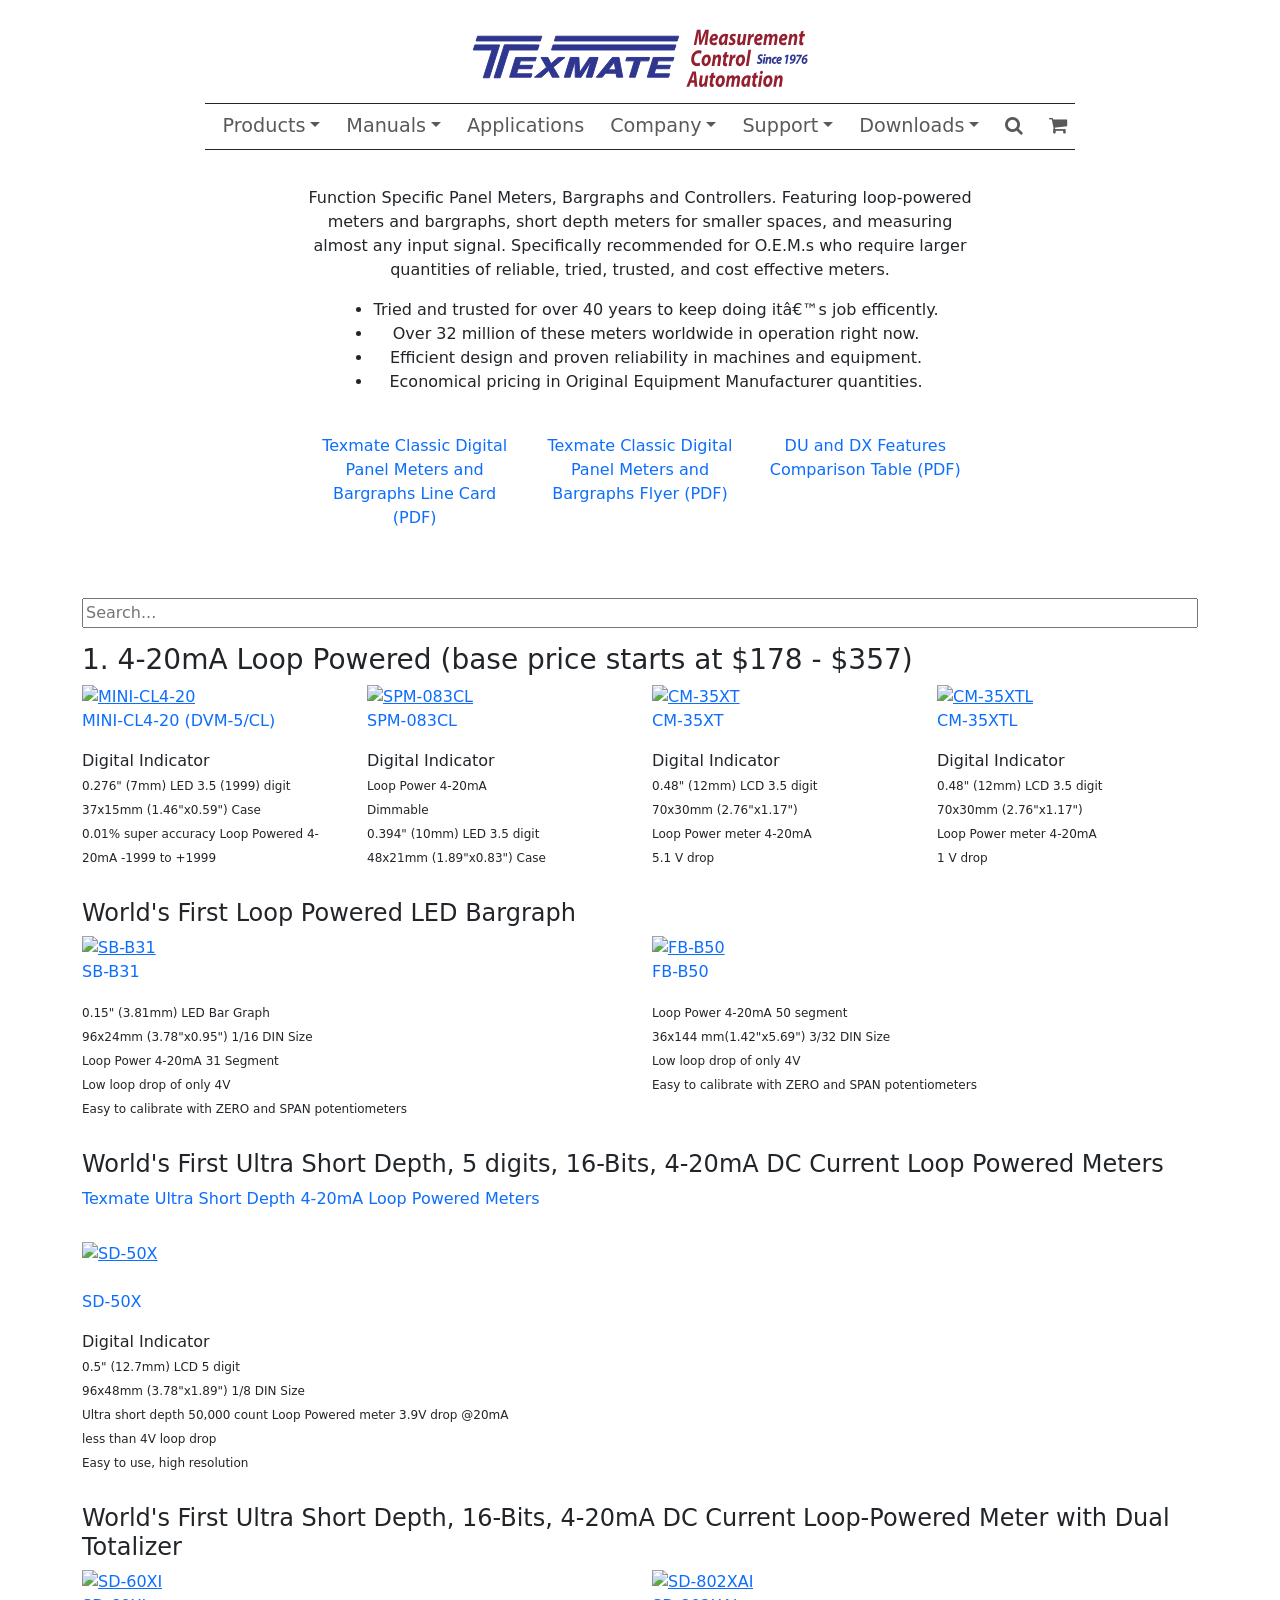
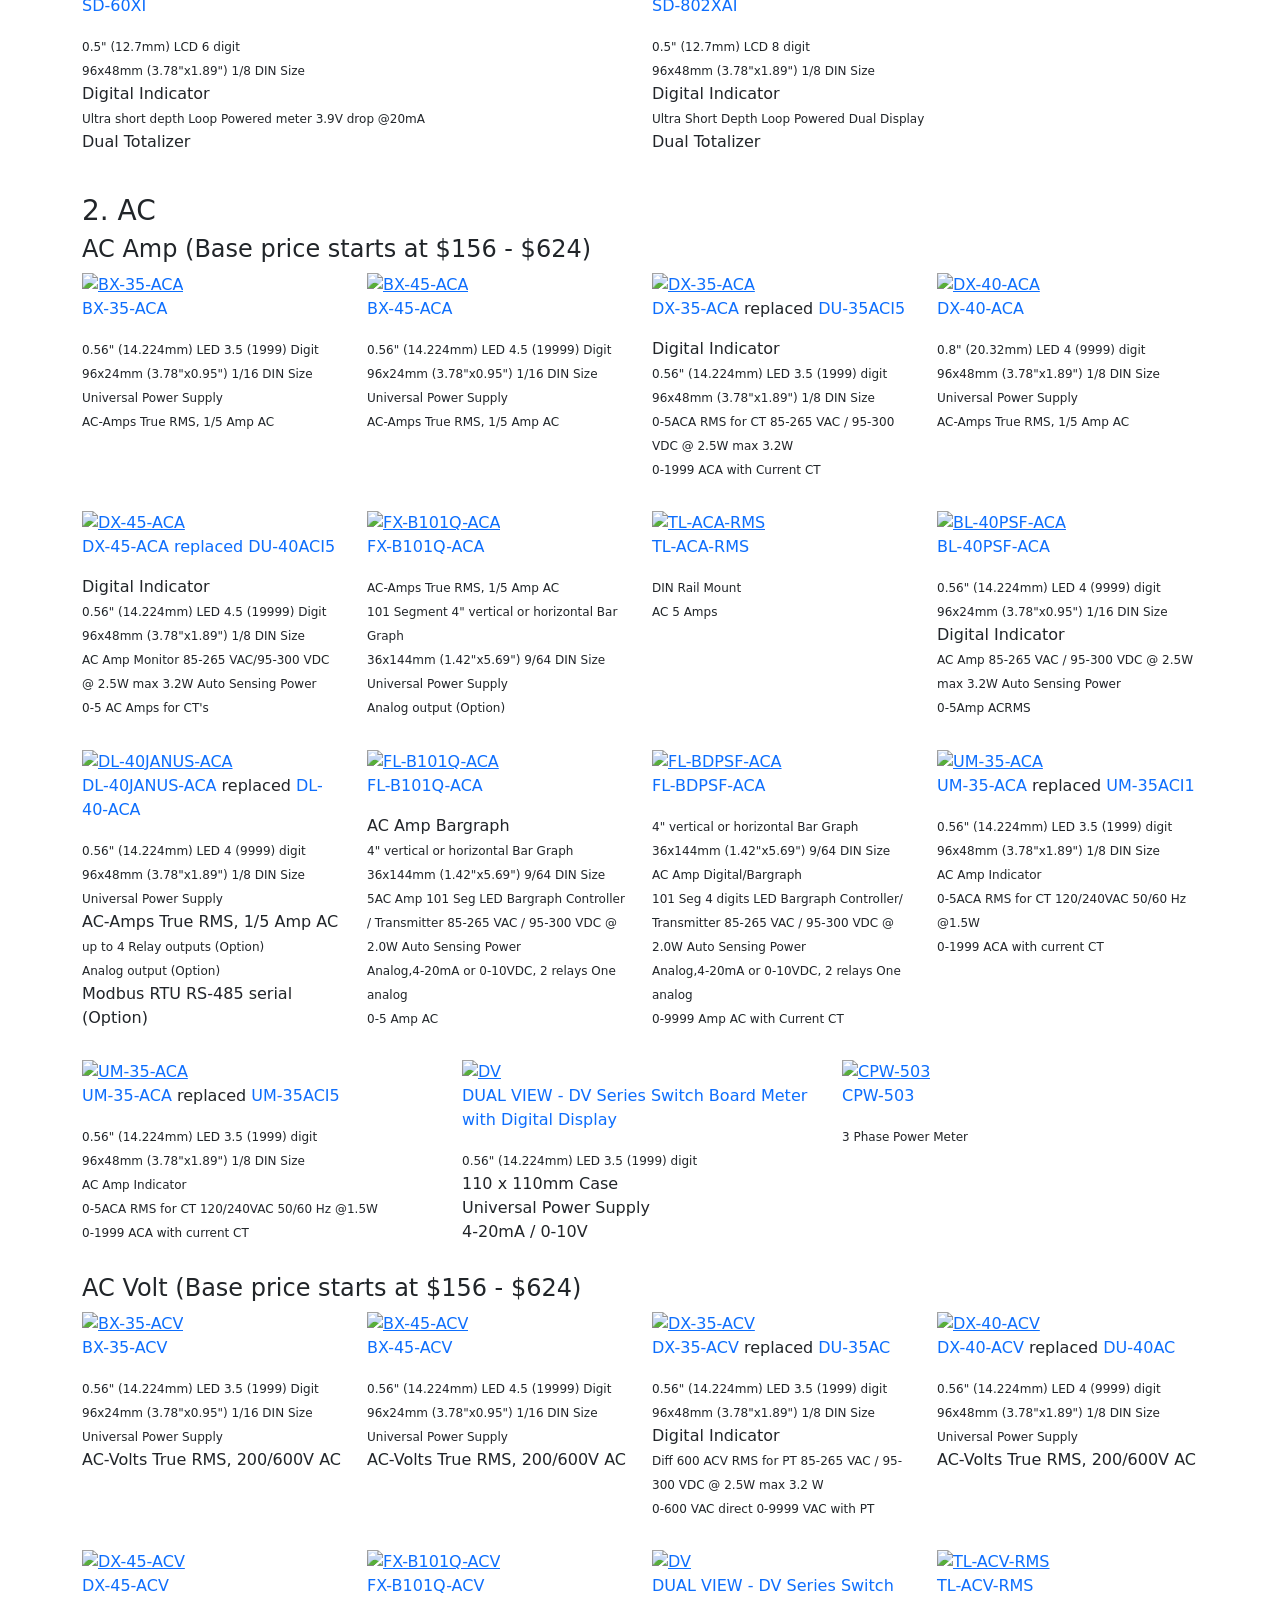
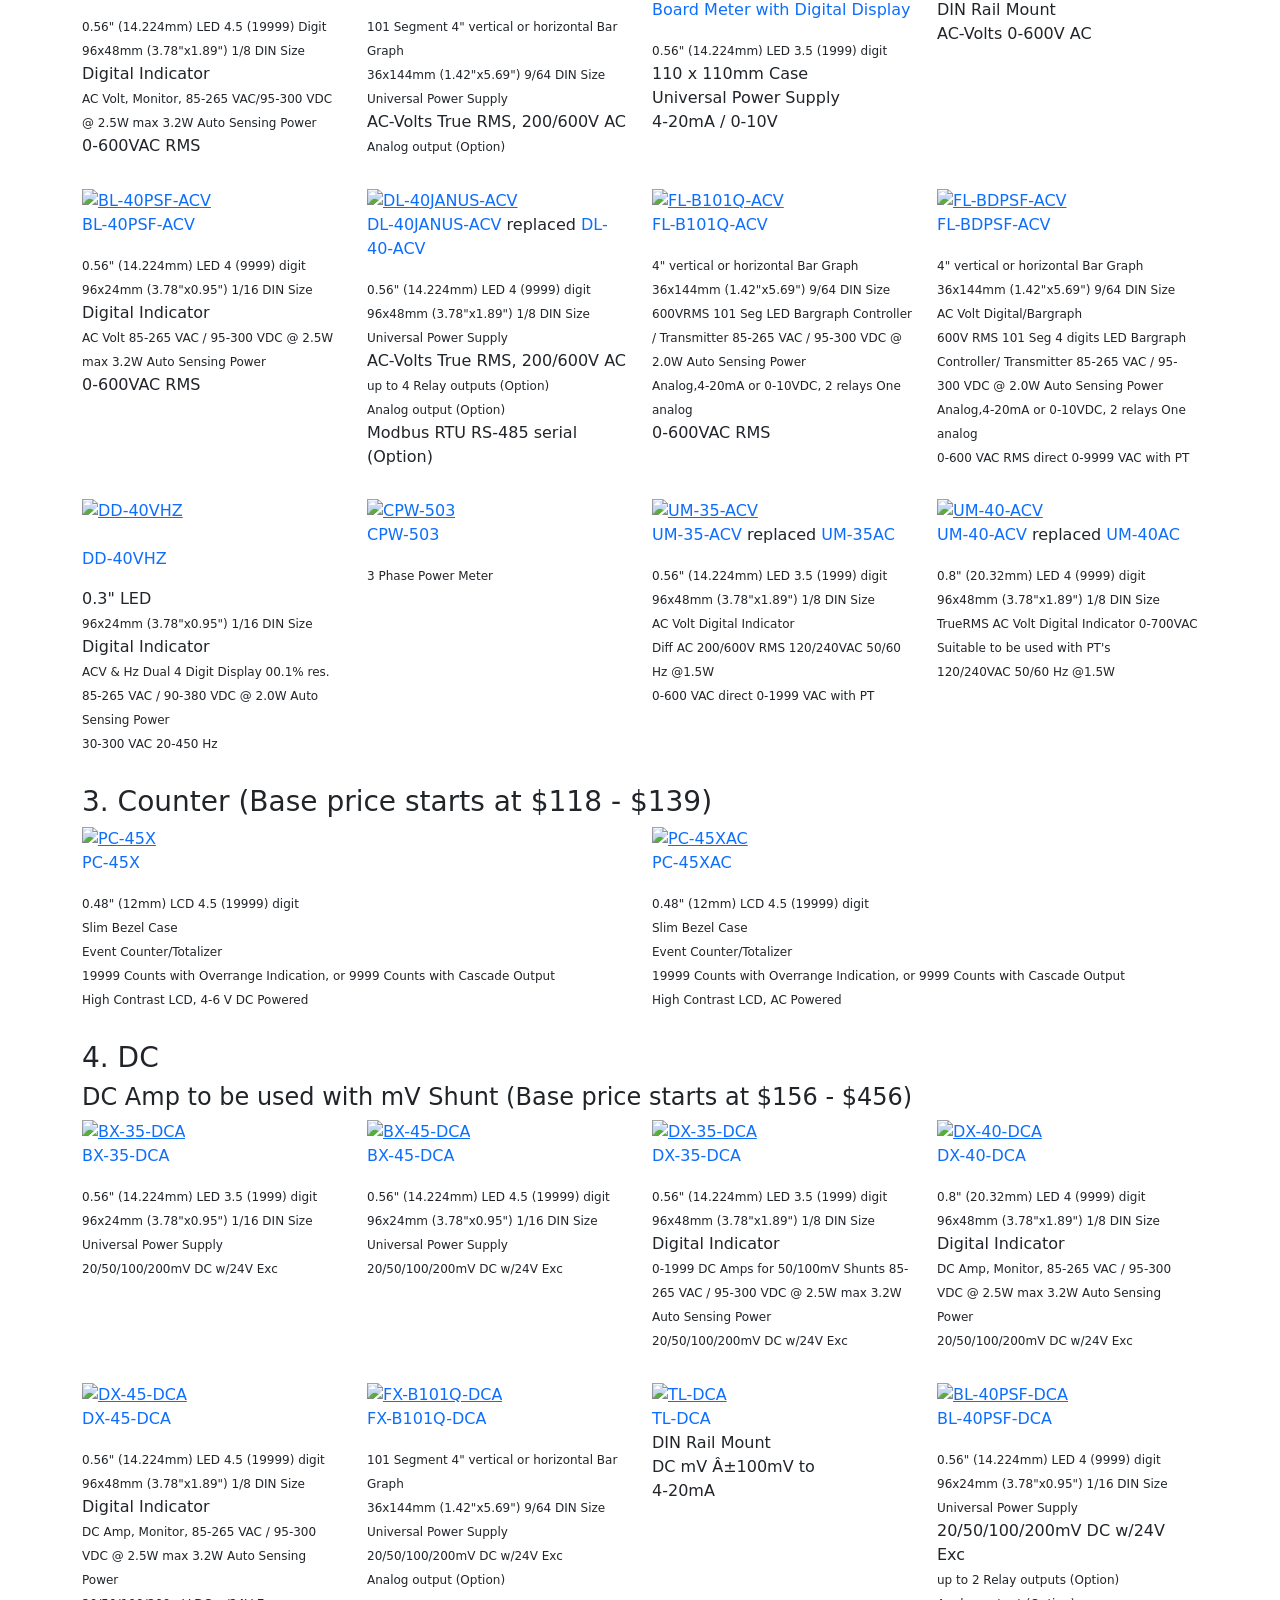
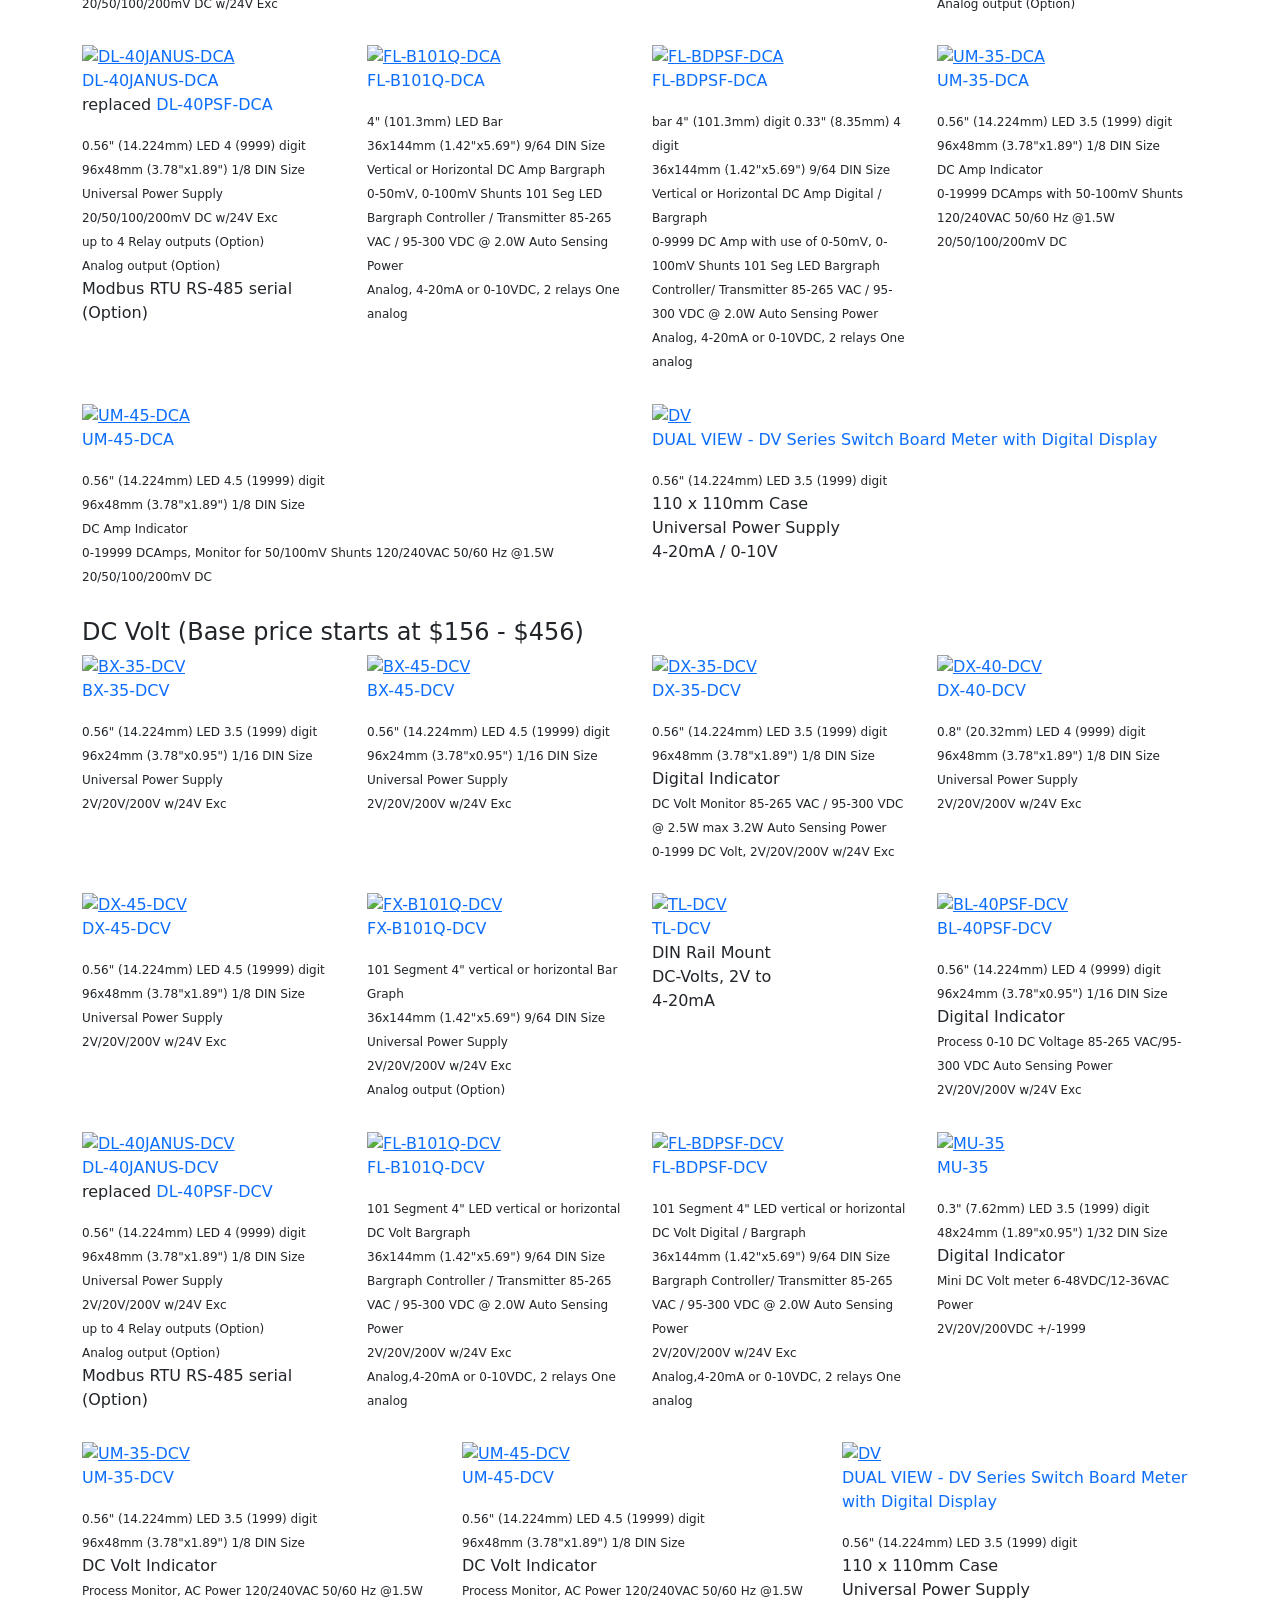
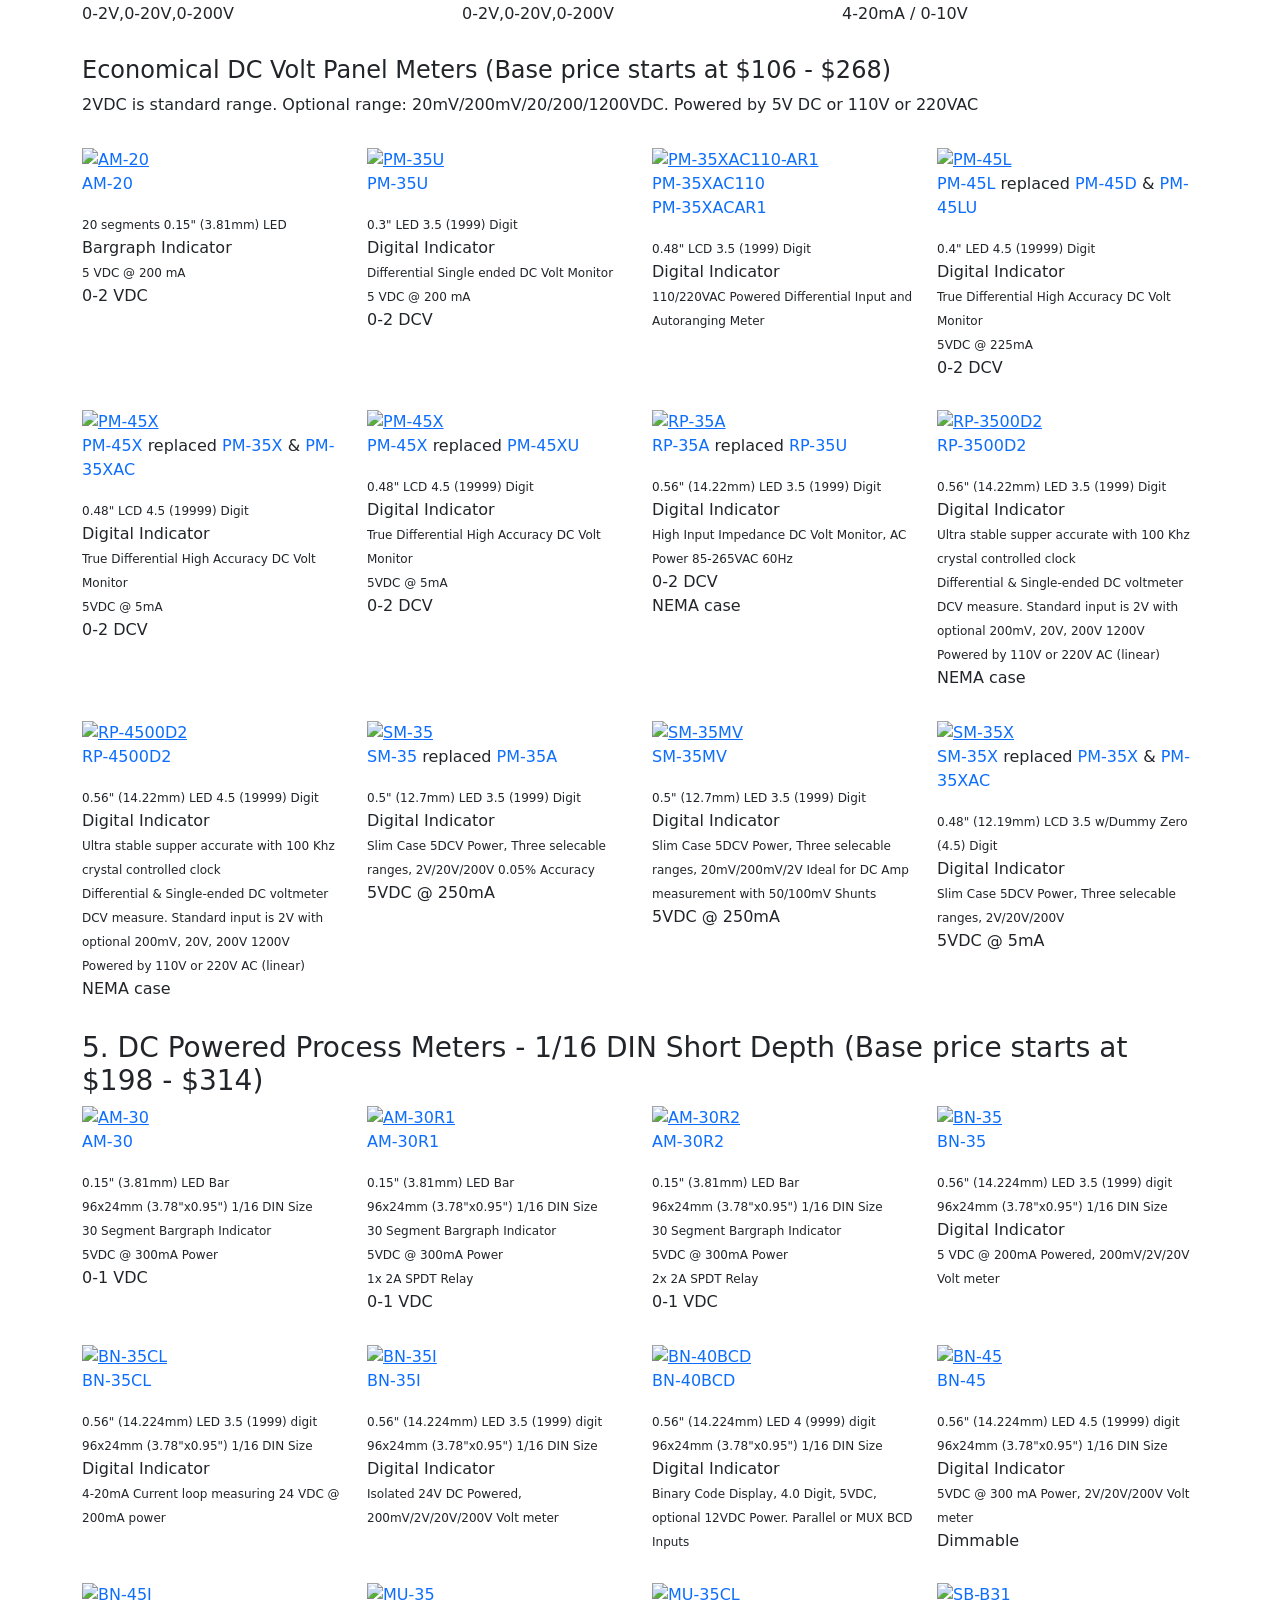
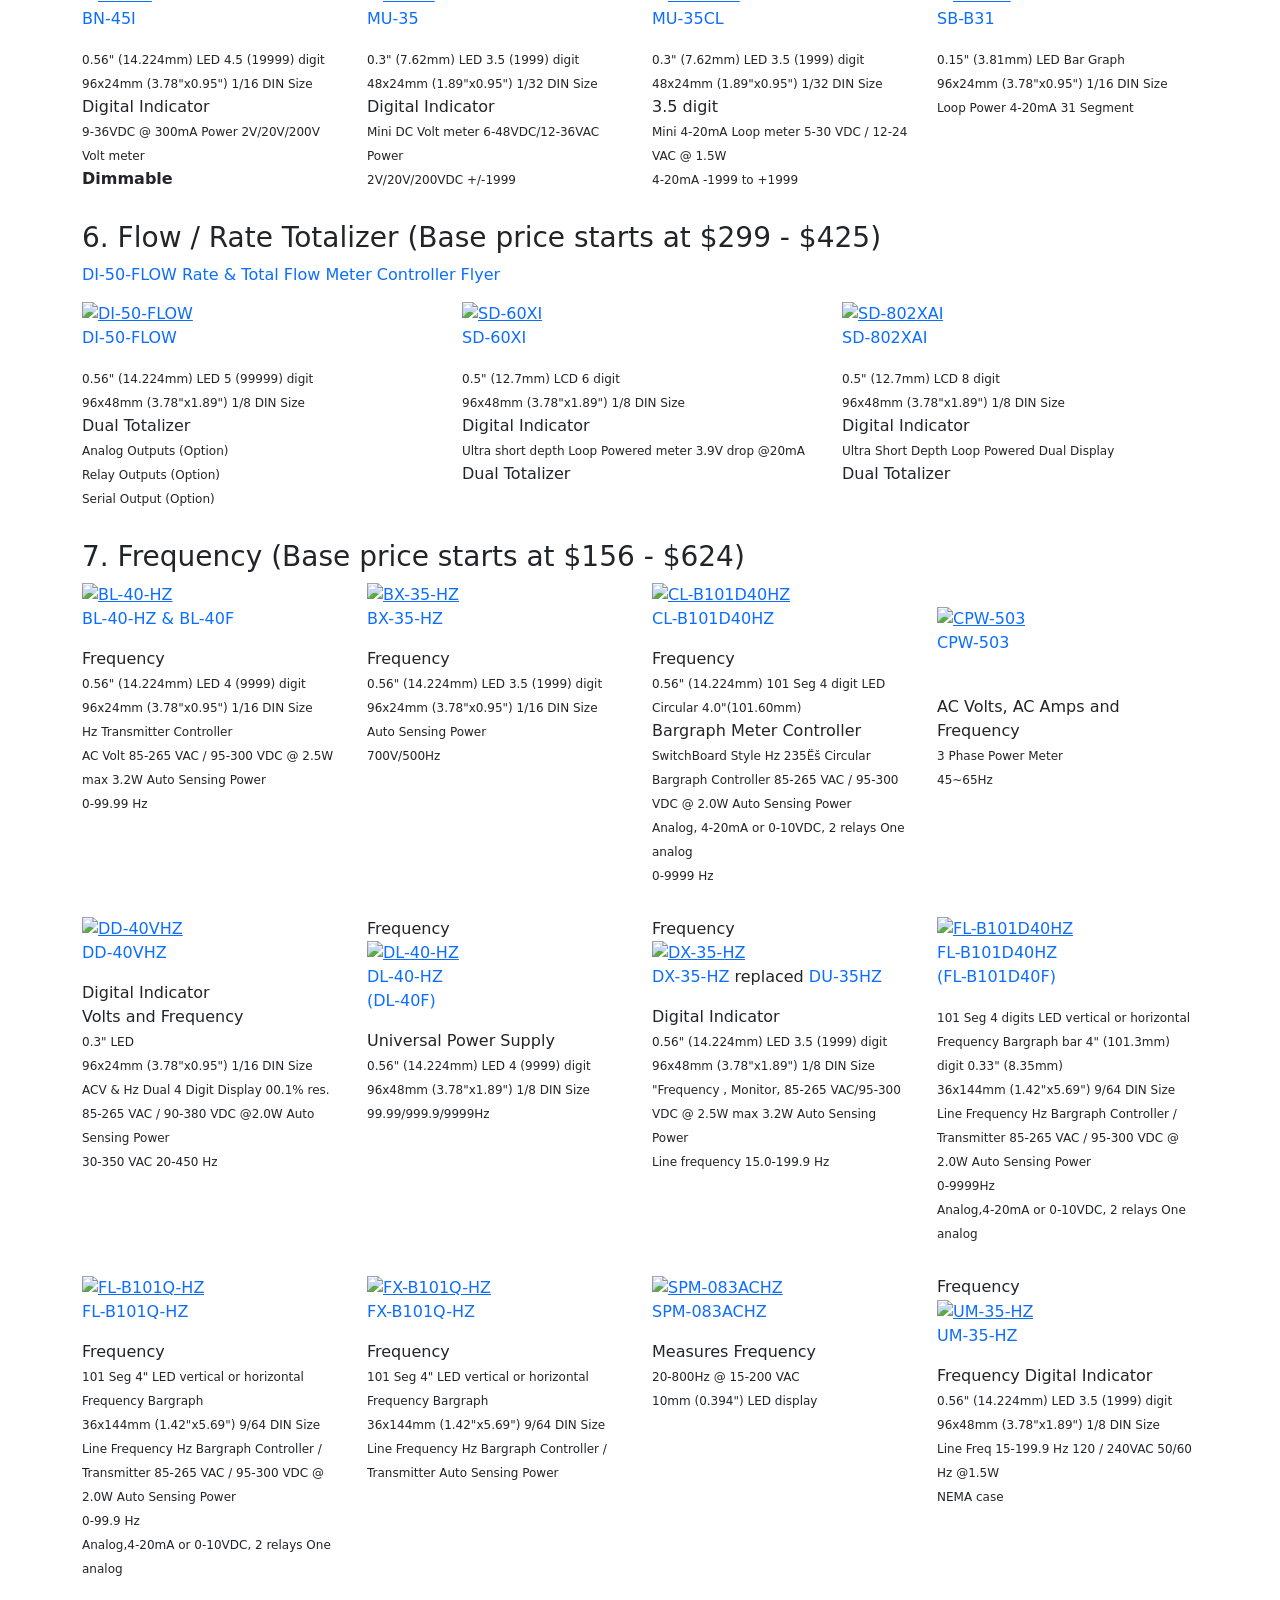
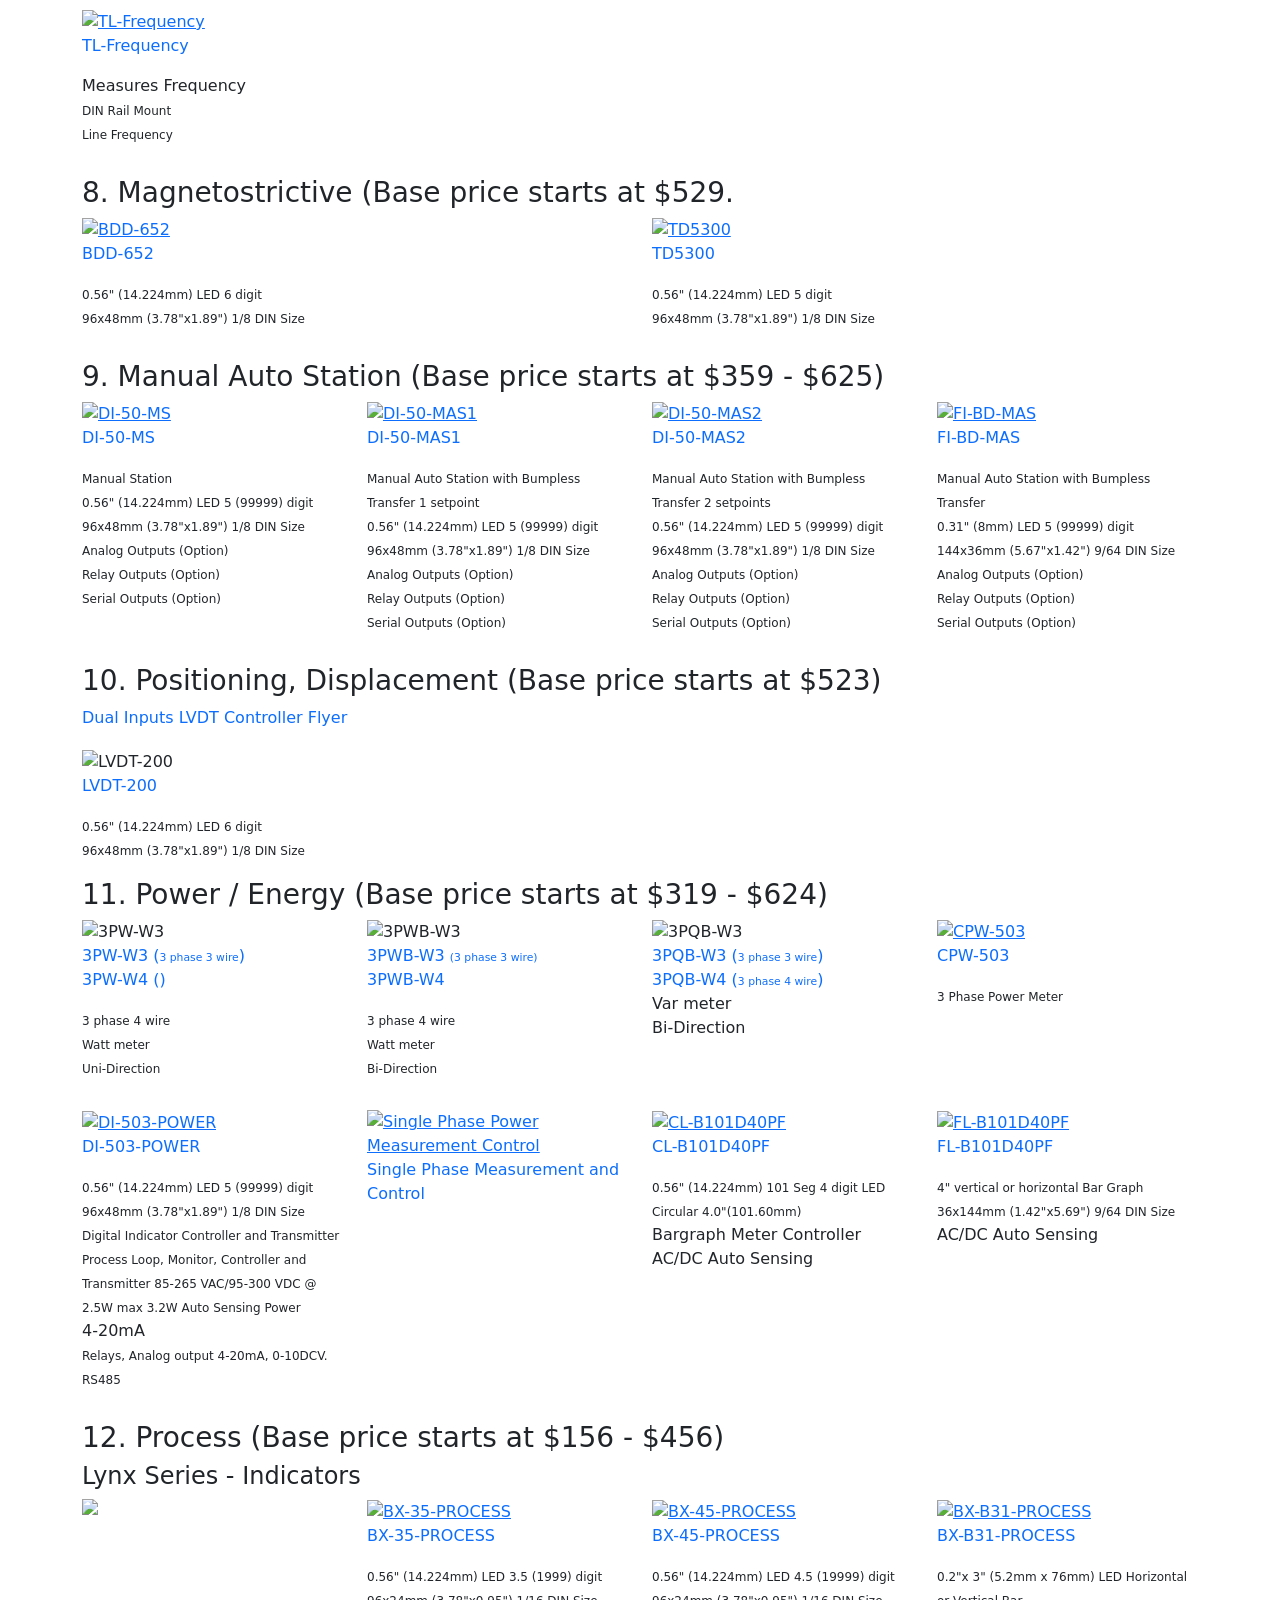
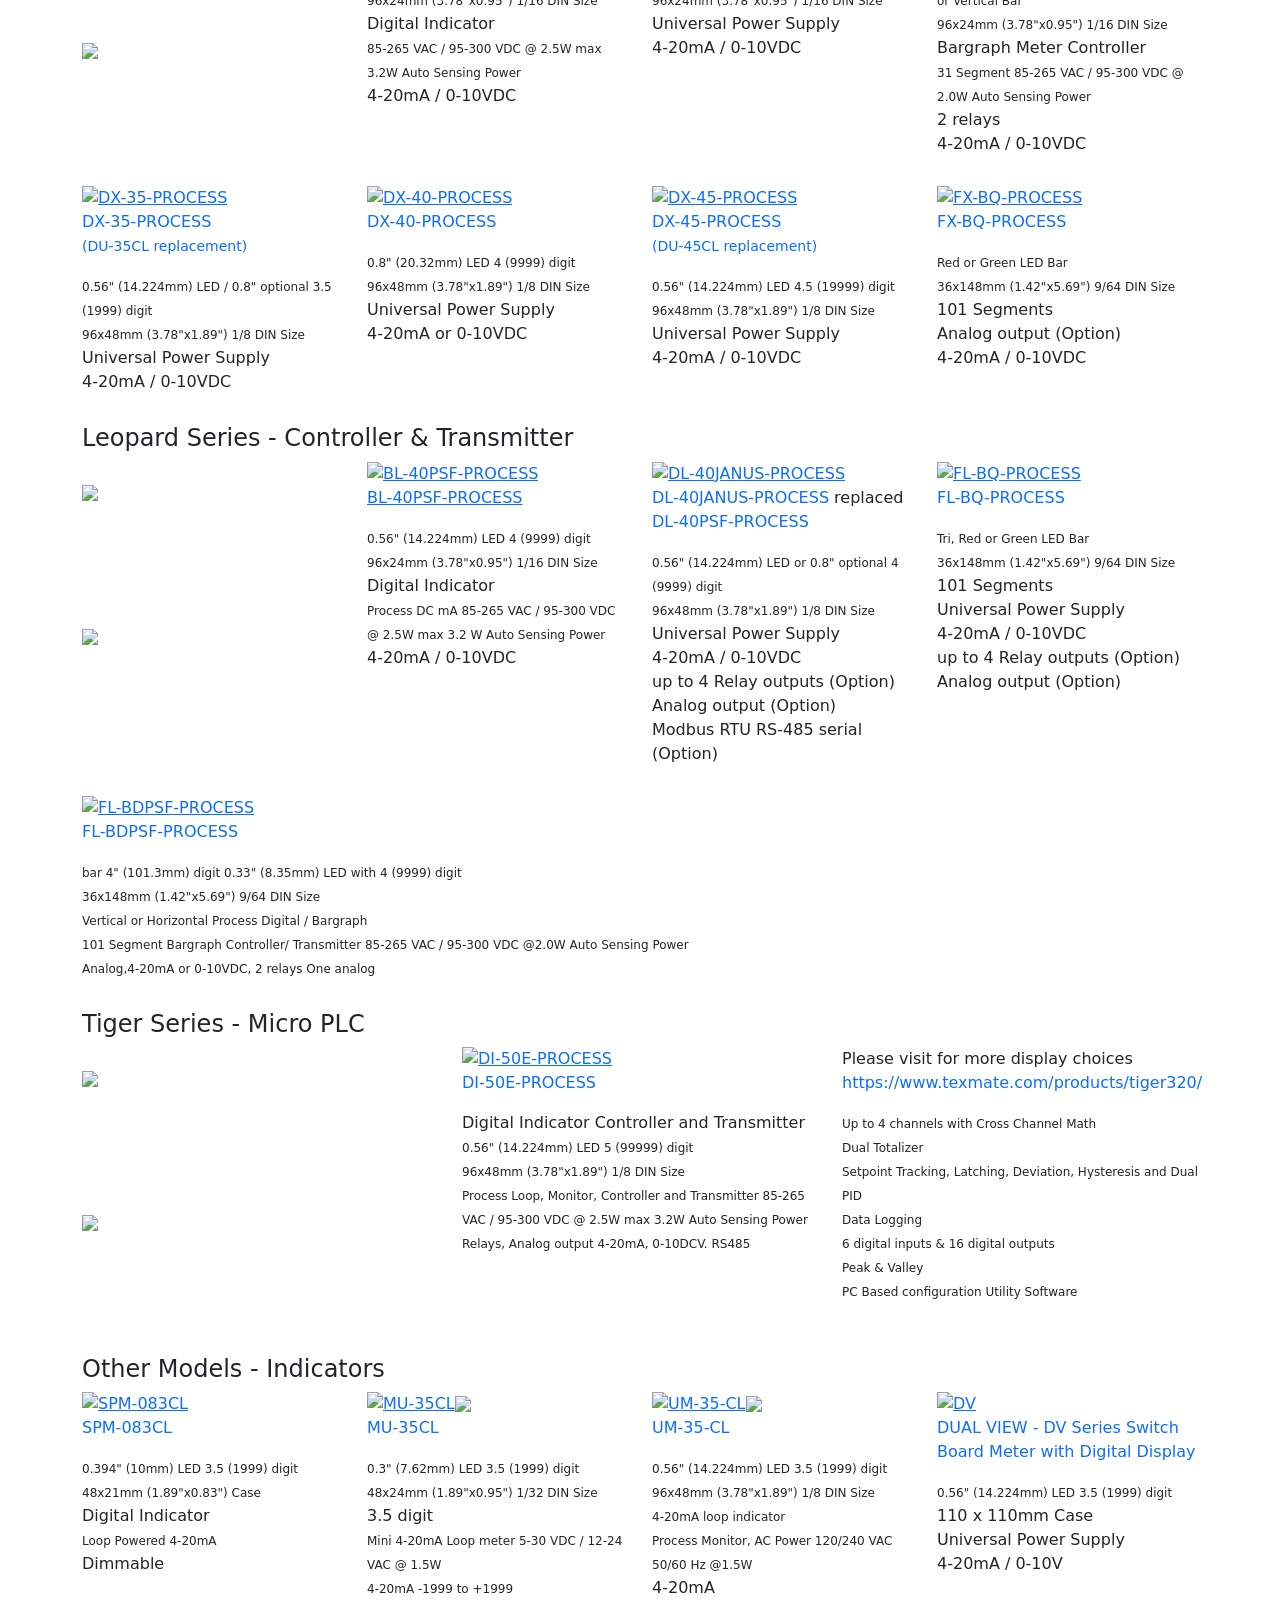
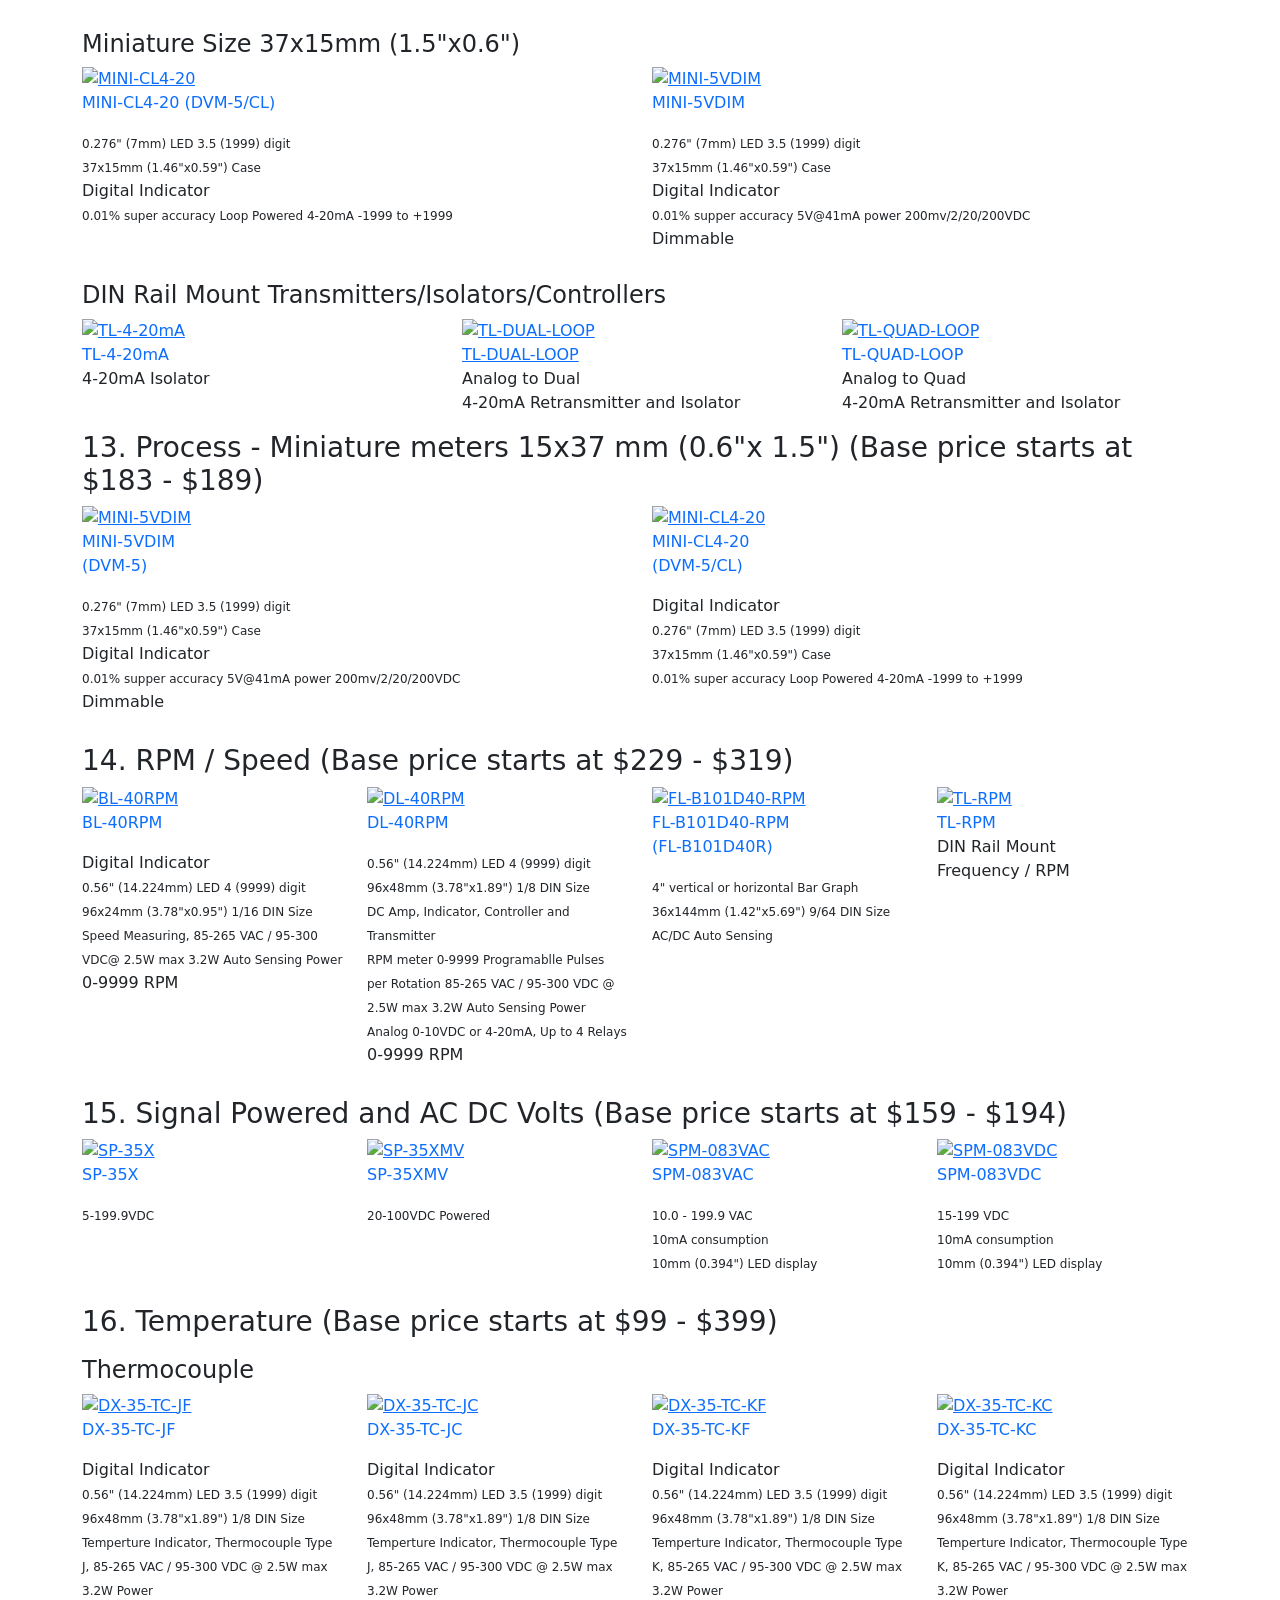
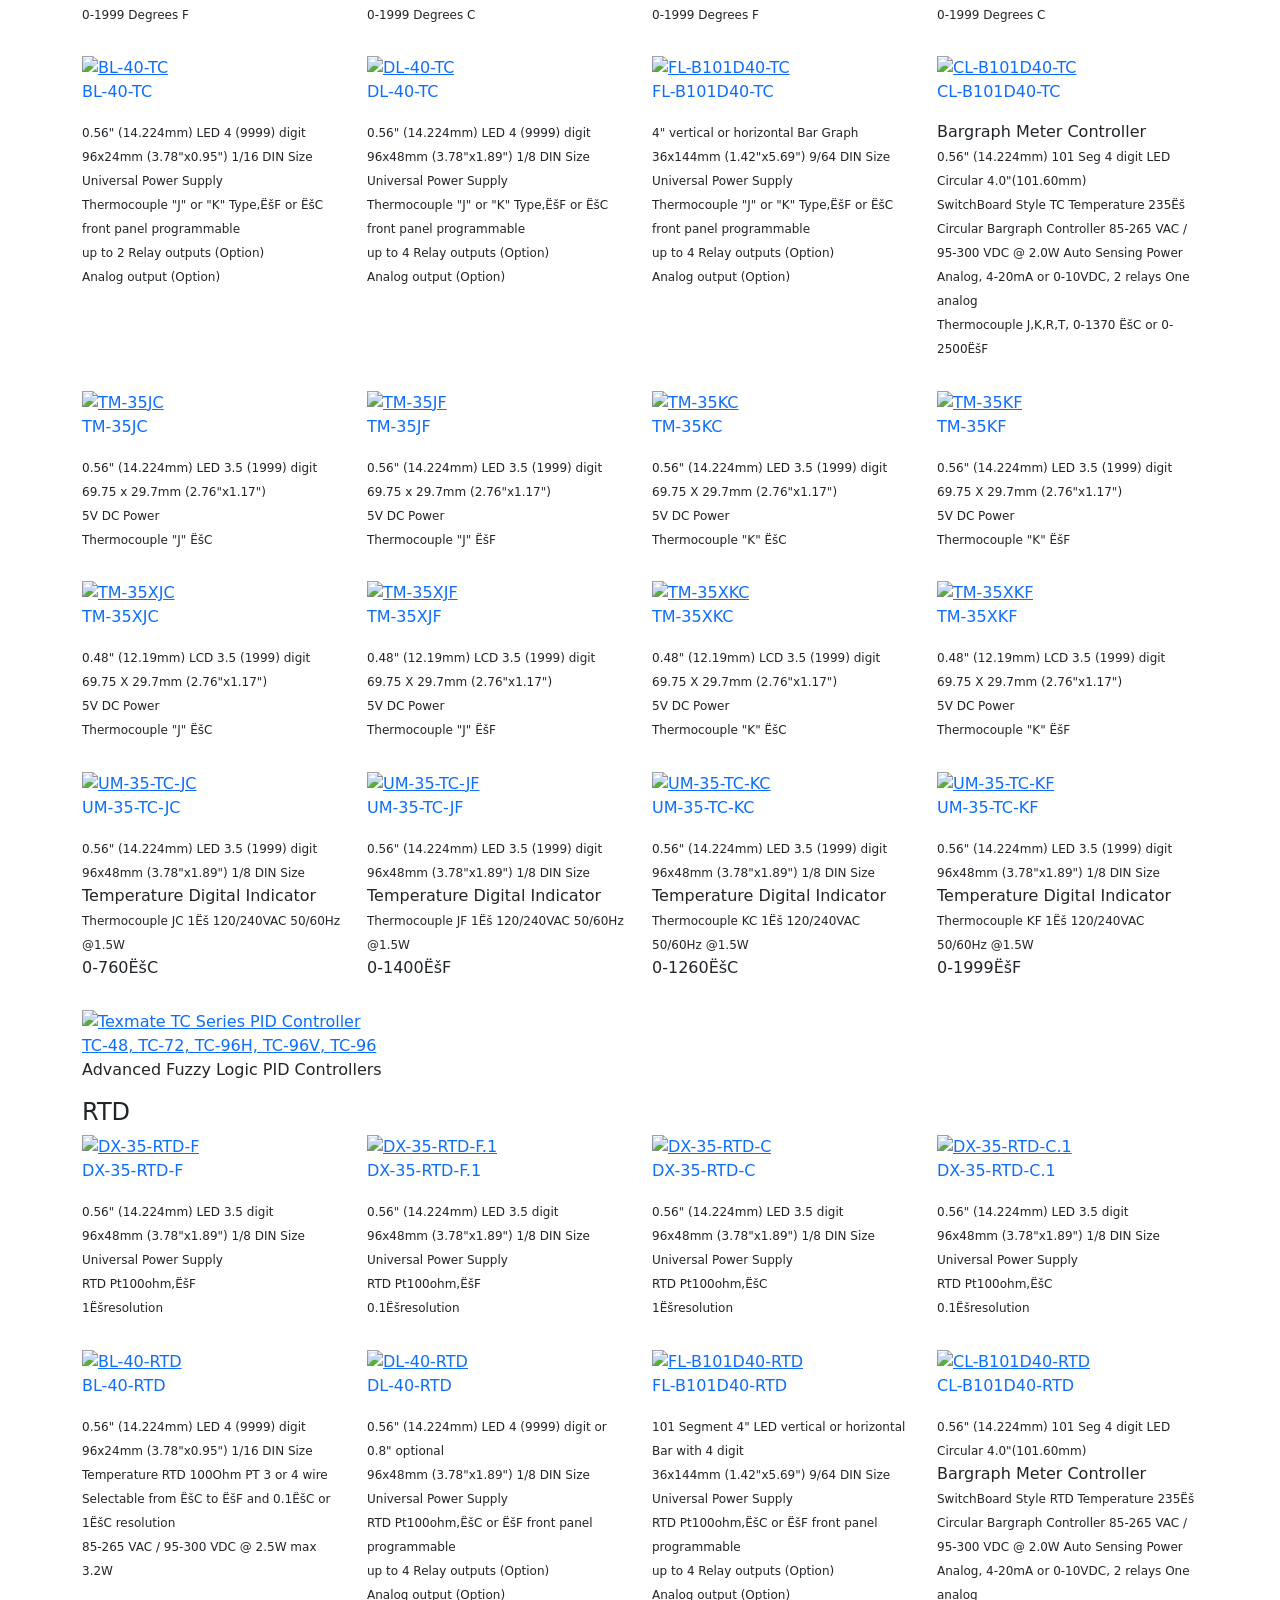
==== index.html @ fbc00683 "sadfjasldkjf;" ====
<!DOCTYPE html>
<html>

<head>
    <link rel="stylesheet" href="landing-styles.css">
    <meta name="viewport" content="width=device-width, initial-scale=1">
    <link rel="stylesheet" href="https://cdnjs.cloudflare.com/ajax/libs/font-awesome/4.7.0/css/font-awesome.min.css">
    <link href="https://cdn.jsdelivr.net/npm/bootstrap@5.3.0-alpha3/dist/css/bootstrap.min.css" rel="stylesheet"
        integrity="sha384-KK94CHFLLe+nY2dmCWGMq91rCGa5gtU4mk92HdvYe+M/SXH301p5ILy+dN9+nJOZ" crossorigin="anonymous">

    <script>
        function findLinkText(element) {
            var linkTexts = [];

            if (element.tagName === 'A' && element.classList.contains('item-name')) {
                linkTexts.push(element.textContent);
            }

            var children = element.children;
            for (var i = 0; i < children.length; i++) {
                var childLinkTexts = findLinkText(children[i]);
                linkTexts = linkTexts.concat(childLinkTexts);
            }

            return linkTexts;
        }

        function filterList() {
            var input = document.getElementById('searchInput');
            var filter = input.value.toUpperCase();

            /* Make sure that we are not showing section titles when searching. */
            var titles = document.querySelectorAll('.section-title');
            if (filter.length != 0) {
                for (var i = 0; i < titles.length; i++) {
                    titles[i].classList.add('d-none');
                }
            }
            else {
                for (var i = 0; i < titles.length; i++) {
                    titles[i].classList.remove('d-none');
                }
            }

            /* Do the actual filtering. */
            var searchableDivs = document.querySelectorAll('.searchable');
            for (var i = 0; i < searchableDivs.length; i++) {
                var linkTexts = findLinkText(searchableDivs[i]);
                var visible = false;

                for (var j = 0; j < linkTexts.length; j++) {
                    var term = linkTexts[j].toUpperCase();
                    if (term.indexOf(filter) > -1) {
                        visible = true;
                        break;
                    }
                }

                if (visible) {
                    searchableDivs[i].classList.remove('d-none');
                } else {
                    searchableDivs[i].classList.add('d-none');
                }
            }
            /* Make sure that we are not showing duplicate entries. */
            var duplicates = document.querySelectorAll('.duplicate');
            if (filter.length != 0) {
                for (var i = 0; i < duplicates.length; i++) {
                    duplicates[i].classList.add('d-none');
                }
            }
            else {
                for (var i = 0; i < duplicates.length; i++) {
                    duplicates[i].classList.remove('d-none');
                }
            }
        }

    </script>
</head>

<body>
    <!-- Logo and menu toggler. The menu toggler is visible only on mobile. -->
    <div style="padding-top: 25px;">
        <!-- Logo. -->
        <div class="text-center">
            <img src="logo.svg" alt="TexMate Logo" width="350px" class="img-fluid">
        </div>
        <!-- Dynamically visible hamburger menu. -->
        <div class="text-center navbar-expand-md">
            <button class="navbar-toggler collapsed" type="button" data-bs-toggle="collapse" data-bs-target="#bdNavbar"
                aria-controls="bdNavbar" aria-expanded="false" aria-label="Toggle navigation">
                <!-- Icon -->
                <i class="fa fa-bars"></i>
            </button>
        </div>
    </div>

    <!-- Header menu. These are also used on mobile. It is converted into a vertical list on mobile. -->
    <header class="navbar navbar-expand-md navbar-light bd-navbar">
        <nav class="container-fluid flex-wrap flex-md-nowrap" aria-label="Main navigation">
            <div class="navbar-collapse collapse justify-content-center" id="bdNavbar">
                <!-- List with borders on both top and bottom. Visible on mobile and desktop. -->
                <ul
                    class="navbar-nav flex-row flex-wrap bd-navbar-nav pt-2 py-md-0 border-top border-bottom border-dark">
                    <!-- First menu item. -->
                    <li class="nav-item col-12 col-md-auto" style="margin-left: 10px;">
                        <div class="dropdown">
                            <button class="nav-link dropdown-toggle" type="button" id="dropdownMenuButton1"
                                data-bs-toggle="dropdown" aria-expanded="false">Products</button>
                            <ul class="dropdown-menu" aria-labelledby="dropdownMenuButton1">
                                <li><a class="dropdown-item" href="https://texmate.com/products/">All
                                        Products</a></li>
                                <li><a class="dropdown-item" href="https://texmate.com/new-products/">New Products</a>
                                </li>
                                <li><a class="dropdown-item" href="https://texmate.com/cross-reference/">Cross
                                        References</a></li>
                                <li><a class="dropdown-item" href="https://texmate.com/distributors/">Distributors</a>
                                </li>
                            </ul>
                        </div>
                    </li>
                    <!-- Second, etc. -->
                    <li class="nav-item col-12 col-md-auto" style="margin-left: 10px;">
                        <div class="dropdown">
                            <button class="nav-link dropdown-toggle" type="button" id="dropdownMenuButton1"
                                data-bs-toggle="dropdown" aria-expanded="false">
                                Manuals</button>
                            <ul class="dropdown-menu" aria-labelledby="dropdownMenuButton1">
                                <li><a class="dropdown-item" href="https://texmate.com/literature/">All Manuals</a></li>
                                <li>
                                <li><a class="dropdown-item" href="https://texmate.com/literature/quick_guide/">Quick
                                        Guide</a></li>
                                <li>
                                    <hr class="dropdown-divider">
                                </li>
                                <li><a class="dropdown-item" href="https://texmate.com/literature/controllers/">Tiger
                                        Family Manuals</a></li>
                                <li><a class="dropdown-item" href="https://texmate.com/literature/meter_relays/">Lynx
                                        Family Manuals</a></li>
                                <li><a class="dropdown-item"
                                        href="https://texmate.com/literature/controllers/#InputModuleDatasheets">Input
                                        Module Datasheets</a></li>
                                <li><a class="dropdown-item" href="https://texmate.com/literature/classic_oem/">Function
                                        Dedicated Meter
                                        & Bargraph Manuals</a></li>
                                <li><a class="dropdown-item"
                                        href="https://texmate.com/literature/transmitters/">Transmitters/Signal
                                        Conditioner Manuals</a></li>
                                <li><a class="dropdown-item"
                                        href="https://texmate.com/literature/german_labeled/">German Labeled Meter
                                        Controller Manuals</a></li>
                            </ul>
                        </div>
                    </li>
                    <li class="nav-item col-12 col-md-auto" style="margin-left: 10px;">
                        <a class="nav-link" href="https://texmate.com/applications/">Applications</a>
                    </li>
                    <li class="nav-item col-12 col-md-auto" style="margin-left: 10px;">
                        <div class="dropdown">
                            <button class="nav-link dropdown-toggle" type="button" id="dropdownMenuButton1"
                                data-bs-toggle="dropdown" aria-expanded="false">Company</button>
                            <ul class="dropdown-menu" aria-labelledby="dropdownMenuButton1">
                                <li><a class="dropdown-item" href="https://texmate.com/company/about/">About Us</a>
                                </li>
                                <li><a class="dropdown-item" href="https://texmate.com/company/location/">Our
                                        Location</a>
                                </li>
                                <li><a class="dropdown-item" href="https://texmate.com/company/contact/">Contacts</a>
                                </li>
                                <li><a class="dropdown-item"
                                        href="https://texmate.com/static/pdf/Texmate_Ordering%20to%20shipping%20steps.pdf">Ordering
                                        Products</a>
                                </li>
                                <li>
                                    <hr class="dropdown-divider">
                                </li>
                                <li><a class="dropdown-item" href="https://texmate.com/jobs/">Job Opportunities</a>
                                </li>
                                <li>
                                    <hr class="dropdown-divider">
                                </li>
                                <li><a class="dropdown-item" href="https://texmate.com/privacy/">Privacy Policy</a>
                                </li>
                                <li><a class="dropdown-item"
                                        href="https://texmate.com/static/pdf/Texmate%20Capabilities%20Statement_(d0089)2022.pdf">Capabilities
                                        Statement</a>
                                </li>
                                <li><a class="dropdown-item" href="https://texmate.com/company/terms/">Terms of Sale &
                                        Warranties</a>
                                </li>
                                <li><a class="dropdown-item" href="https://texmate.com/company/statement/">Conflict
                                        Minerals Statement</a>
                                </li>
                                <li><a class="dropdown-item"
                                        href="https://texmate.com/static/pdf/Texmate%20Mercury%20Free%20Statement%2004022018.pdf">Mercury
                                        Free Statement</a>
                                </li>
                                <li><a class="dropdown-item" href="https://texmate.com/company/rohs-certificate/">ROHS
                                        CoC</a>
                                </li>
                                <li><a class="dropdown-item" href="https://texmate.com/company/ul-certificate/">UL
                                        CoC</a>
                                </li>
                                <li><a class="dropdown-item" href="https://texmate.com/company/ce-marking/">CE Marketing
                                        Conformity</a>
                                </li>
                            </ul>
                        </div>
                    </li>
                    <li class="nav-item col-12 col-md-auto" style="margin-left: 10px;">
                        <div class="dropdown">
                            <button class="nav-link dropdown-toggle" type="button" id="dropdownMenuButton1"
                                data-bs-toggle="dropdown" aria-expanded="false">
                                Support</button>
                            <ul class="dropdown-menu" aria-labelledby="dropdownMenuButton1">
                                <li><a class="dropdown-item" href="https://texmate.com/support/">General Support</a>
                                </li>
                                <li><a class="dropdown-item"
                                        href="https://docs.google.com/forms/d/e/1FAIpQLSc9TY31EJOPW8TzGWk9Frqw8jCcsiL-Bp7KydZPd_p0wYUbWQ/viewform?usp=sf_link">Technical
                                        Support</a>
                                </li>
                                <li><a class="dropdown-item"
                                        href="https://texmate.com/static/pdf/Texmate_ZR%20and%20ZS%20scenarios-1.pdf">Custom
                                        Range & Scale Change</a>
                                </li>
                                <li><a class="dropdown-item" href="https://texmate.com/contact/sales/">Sales
                                        Enquiries</a>
                                </li>
                                <li>
                                    <hr class="dropdown-divider">
                                </li>
                                <li><a class="dropdown-item" href="https://texmate.com/apps/">Programming
                                        Tutorials</a></li>
                                <li>
                                    <hr class="dropdown-divider">
                                </li>
                                <li><a class="dropdown-item" href="https://texmate.com/orders/">Web Order Status</a>
                                </li>
                                <li><a class="dropdown-item" href="https://texmate.com/orders/legacy/">Order Status</a>
                                </li>
                                <li>
                                    <hr class="dropdown-divider">
                                </li>
                                <li><a class="dropdown-item" href="https://texmate.com/cq/">Configuration
                                        Questionnaire</a>
                                </li>
                                <li><a class="dropdown-item" href="https://texmate.com/nc/">Customer Account
                                        Registration</a>
                                </li>
                                <li><a class="dropdown-item" href="https://texmate.com/cc/">Credit Card Registration</a>
                                </li>
                                <li><a class="dropdown-item" href="https://texmate.com/fo/">Field Orger Form</a>
                                </li>
                                <li><a class="dropdown-item" href="https://texmate.com/po/">Sales Order Form</a>
                                </li>
                                <li><a class="dropdown-item" href="https://texmate.com/rma/">RMA Request Form</a>
                                </li>
                                <li>
                                    <hr class="dropdown-divider">
                                </li>
                                <li><a class="dropdown-item" href="https://texmate.com/faq/">Questions & Answers</a>
                                </li>
                                <li>
                                    <hr class="dropdown-divider">
                                </li>
                                <li><a class="dropdown-item" href="https://texmate.com/sitemap/">Sitemap</a>
                                </li>
                            </ul>
                        </div>
                    </li>
                    <li class="nav-item col-12 col-md-auto" style="margin-left: 10px;">
                        <div class="dropdown">
                            <button class="nav-link dropdown-toggle" type="button" id="dropdownMenuButton1"
                                data-bs-toggle="dropdown" aria-expanded="false">Downloads</button>
                            <ul class="dropdown-menu" aria-labelledby="dropdownMenuButton1">
                                <li><a class="dropdown-item" href="https://texmate.com/software/">
                                        Tiger Controller Software</a></li>
                                <li><a class="dropdown-item" href="https://texmate.com/ttConfigurator/">
                                        TT Transmitters Configurator</a></li>
                                <li><a class="dropdown-item" href="https://texmate.com/cad/">
                                        CAD Drawings & Designs</a></li>
                            </ul>
                        </div>
                    </li>
                    <li class="nav-item col-12 col-md-auto" style="margin-left: 10px; vertical-align: bottom;">
                        <a href="https://texmate.com/texmate-search/" class="nav-link">
                            <i class="fa fa-search"></i>
                        </a>
                    </li>
                    <!-- Last menu item. -->
                    <li class="nav-item col-12 col-md-auto" style="margin-left: 10px; vertical-align: bottom;">
                        <a href="https://texmate.com/cart/" class="nav-link">
                            <i class="fa fa-shopping-cart"></i>
                        </a>
                    </li>
                </ul>
            </div>
        </nav>
    </header>


    <div class="container py-5 mx-auto" style="max-width: 700px; margin-top: -20px;">
        <div class="text-center">
            <p>
                Function Specific Panel Meters, Bargraphs and Controllers. Featuring
                loop-powered meters and bargraphs, short depth meters for smaller spaces, and measuring almost any input
                signal. Specifically recommended for O.E.M.s who require larger quantities of reliable, tried, trusted,
                and cost
                effective meters.
            </p>
            <ul class="text-left" style="display:inline-block;vertical-align:middle;">
                <li>Tried and trusted for over 40 years to keep doing it’s job efficently.
                </li>
                <li>Over 32 million of these meters worldwide in operation right now.
                </li>
                <li>Efficient design and proven reliability in machines and equipment.
                </li>
                <li>Economical pricing in Original Equipment Manufacturer quantities.
                </li>
            </ul>
            <div style="margin-bottom: 30px;"></div>
        </div>
        <div class="container" style="margin-top: -30px;">
            <div class="row text-center">
                <div class="col-md-4">
                    <a href="https://texmate.com/static/pdf/Texmate_Classic_Panel_Meters_Bargraphs_Line%20Card_(d0024)0218.pdf"
                        target="_blank" class="text-decoration-none"><br>Texmate Classic Digital
                        Panel Meters and Bargraphs Line Card (PDF)</a>
                </div>
                <div class="col-md-4">
                    <a href="https://texmate.com/static/pdf/Texmate_Classic_Panel_Meters_Bargraphs_flyer_(d0023).pdf"
                        target="_blank" class="text-decoration-none"><br>Texmate Classic Digital Panel
                        Meters and Bargraphs Flyer (PDF)</a>
                </div>
                <div class="col-md-4">
                    <a href="https://texmate.com/static/pdf/DU%20to%20DX%20features%20compare%20table.pdf"
                        target="_blank" class="text-decoration-none"><br>DU and DX Features Comparison Table (PDF)</a>
                </div>
            </div>
        </div>
    </div>

    <div class="container">
        <div class="row" style="margin-top: 20px; margin-bottom: 15px;">
            <div class="col-md-12">
                <input type="text" id="searchInput" onkeyup="filterList()" style="width: 100%; box-sizing: border-box;"
                    placeholder="Search...">
            </div>
        </div>
    </div>

    <!-- The big humungus product list. -->
    <div class="container">
        <!-- First main section. -->
        <div class="section-title">
            <h3>1. 4-20mA Loop Powered (base price starts at $178 - $357)</h3>
        </div>
        <div class="row">
            <div class="col-md-3 searchable">
                <p>
                    <a href="https://texmate.com/products/appspec/MINI-CL4-20/">
                        <img src="https://texmate.com/media/images/meter_pics/2020/07/Texmate_MINI-CL4-20_Loop-Powered-panel_meter_3-colors.jpg"
                            alt="MINI-CL4-20" title="MINI-CL4-20" height="150px"> </a>
                    <br>
                    <a href="https://texmate.com/products/appspec/MINI-CL4-20/" class="text-decoration-none item-name"
                        title="MINI-CL4-20">MINI-CL4-20 (DVM-5/CL)</a><br>
                </p>
                <ul class="list-unstyled">
                    <li><span>Digital Indicator</span></li>
                    <li><span style="font-size:12px;">0.276" (7mm) LED 3.5 (1999) digit</span></li>
                    <li><span style="font-size:12px;">37x15mm (1.46"x0.59") Case</span></li>
                    <li><span style="font-size:12px;">0.01% super accuracy Loop Powered 4-20mA -1999 to +1999</span>
                    </li>
                </ul>
                <div style="margin-bottom: 30px;"></div>
            </div>
            <div class="col-md-3 searchable">
                <p>
                    <a href="https://texmate.com/products/appspec/SPM-083CL/">
                        <img class="nofloat" height="150px" alt="SPM-083CL" title="SPM-083CL"
                            src=https://texmate.com/media/images/meter_pics/2020/07/SPM-083CL-panel-meter-with-panel-mounting-plate_Texmate_wh.gif>
                    </a><br>
                    <a class="text-decoration-none item-name" href="https://texmate.com/products/appspec/SPM-083CL/"
                        title="SPM-083CL">SPM-083CL</a>
                </p>
                <ul class="list-unstyled">
                    <li><span>Digital Indicator</span></li>
                    <li><span style="font-size:12px;">Loop Power 4-20mA</span></li>
                    <li><span style="font-size:12px;">Dimmable</span></li>
                    <li><span style="font-size:12px;">0.394" (10mm) LED 3.5 digit</span></li>
                    <li><span style="font-size:12px;">48x21mm (1.89"x0.83") Case</span></li>
                </ul>
                <div style="margin-bottom: 30px;"></div>
            </div>
            <div class="col-md-3 searchable">
                <p>
                    <a href="https://texmate.com/products/appspec/CM-35XT/"><img class="nofloat" height="150px"
                            src="https://texmate.com/media/images/meter_pics/2020/06/Texmate_CM-35-XT_CM-35XTL_Panel-Meter-F.jpg"
                            alt="CM-35XT" title="CM-35XT"></a>
                    <br>
                    <a class="text-decoration-none item-name" href="https://texmate.com/products/appspec/CM-35XT/"
                        title="CM-35XT">CM-35XT</a>
                </p>
                <ul class="list-unstyled">
                    <li><span>Digital Indicator</span></li>
                    <li><span style="font-size:12px;">0.48" (12mm) LCD 3.5 digit</span></li>
                    <li><span style="font-size:12px;">70x30mm (2.76"x1.17")</span></li>
                    <li><span style="font-size:12px;">Loop Power meter 4-20mA</span></li>
                    <li><span style="font-size:12px;">5.1 V drop</span></li>
                </ul>
                <div style="margin-bottom: 30px;"></div>
            </div>
            <div class="col-md-3 searchable">
                <p>
                    <a href="https://texmate.com/products/appspec/CM-35XTL/"><img class="nofloat" height="150px"
                            src="https://texmate.com/media/images/meter_pics/2020/02/Texmate_CM-35-XT_CM-35XTL_Panel-Meter-F_1.png"
                            alt="CM-35XTL" title="CM-35XTL"></a>
                    <br>
                    <a class="text-decoration-none item-name" href="https://texmate.com/products/appspec/CM-35XTL/"
                        title="CM-35XTL">CM-35XTL</a>
                </p>
                <ul class="list-unstyled">
                    <li><span>Digital Indicator</span></li>
                    <li><span style="font-size:12px;">0.48" (12mm) LCD 3.5 digit</span></li>
                    <li><span style="font-size:12px;">70x30mm (2.76"x1.17")</span></li>
                    <li><span style="font-size:12px;">Loop Power meter 4-20mA</span></li>
                    <li><span style="font-size:12px;">1 V drop</span></li>
                </ul>
                <div style="margin-bottom: 30px;"></div>
            </div>
        </div>


        <div class="section-title">
            <h4>World's First Loop Powered LED Bargraph</h4>
        </div>
        <div class="row">
            <div class="col-md-6 searchable">
                <p><a href="https://texmate.com/products/appspec/SB-B31/"><img class="nofloat" height="150px"
                            src="https://texmate.com/media/images/meter_pics/2022/06/Texmate_bargraph_meter_SB-B31_group.jpg"
                            alt="SB-B31" title="SB-B31"></a><br>
                    <a class="text-decoration-none item-name" href="https://texmate.com/products/appspec/SB-B31/"
                        title="SB-B31">SB-B31</a>
                </p>
                <ul class="list-unstyled">
                    <li><span style="font-size:12px;">0.15" (3.81mm) LED Bar Graph</span></li>
                    <li><span style="font-size:12px;">96x24mm (3.78"x0.95") 1/16 DIN Size</span></li>
                    <li><span style="font-size:12px;">Loop Power 4-20mA 31 Segment</span></li>
                    <li><span style="font-size:12px;">Low loop drop of only 4V</span></li>
                    <li><span style="font-size:12px;">Easy to calibrate with ZERO and SPAN potentiometers</span></li>
                </ul>
                <div style="margin-bottom: 30px;"></div>
            </div>
            <div class="col-md-6 searchable">
                <p><a href="https://texmate.com/products/appspec/FB-B50/"><img class="nofloat" height="150px"
                            src="https://texmate.com/media/images/meter_pics/2023/03/FB-B50-Loop-powered-4-20mA-bargraph-meters-RGB-shop.jpg"
                            alt="FB-B50" title="FB-B50"></a><br>
                    <a class="text-decoration-none item-name" href="https://texmate.com/products/appspec/FB-B50/"
                        title="FB-B50">FB-B50</a>
                </p>
                <ul class="list-unstyled">
                    <li><span style="font-size:12px;">Loop Power 4-20mA 50 segment</span></li>
                    <li><span style="font-size:12px;">36x144 mm(1.42"x5.69") 3/32 DIN Size</span></li>
                    <li><span style="font-size:12px;">Low loop drop of only 4V</span></li>
                    <li><span style="font-size:12px;">Easy to calibrate with ZERO and SPAN potentiometers</span></li>
                </ul>
                <div style="margin-bottom: 30px;"></div>
            </div>
        </div>

        <div class="section-title" style="margin-bottom: 15px;">
            <h4>World's First Ultra Short Depth, 5 digits, 16-Bits, 4-20mA DC Current Loop Powered Meters</h4>
            <a class="text-decoration-none item-name"
                href="https://texmate.com/static/pdf/Texmate Ultra Short Depth 4-20mA Loop Powered Panel Meters flyer (Z700).pdf"
                target="_blank">Texmate Ultra Short Depth 4-20mA Loop Powered Meters</a>
            <div style="margin-bottom: 30px;"></div>
        </div>
        <div class="row">
            <div class="col-md-12 searchable">
                <p><a href="https://texmate.com/products/appspec/SD-50X/"><img class="nofloat" height="150px"
                            src="https://texmate.com/media/images/meter_pics/2020/07/Texmate_SD-50X-loop-powered-panel_meter.jpg"
                            alt="SD-50X" title="SD-50X"></a><br><br>
                    <a class="text-decoration-none item-name" href="https://texmate.com/products/appspec/SD-50X/"
                        title="SD-50X">SD-50X</a>
                </p>
                <ul class="list-unstyled">
                    <li><span>Digital Indicator</span></li>
                    <li><span style="font-size:12px;">0.5" (12.7mm) LCD 5 digit</span></li>
                    <li><span style="font-size:12px;">96x48mm (3.78"x1.89") 1/8 DIN Size</span></li>
                    <li><span style="font-size:12px;">Ultra short depth 50,000 count Loop Powered meter 3.9V drop
                            @20mA</span></li>
                    <li><span style="font-size:12px;">less than 4V loop drop</span></li>
                    <li><span style="font-size:12px;">Easy to use, high resolution</span></li>
                </ul>
                <div style="margin-bottom: 30px;"></div>
            </div>
        </div>

        <div class="section-title">
            <h4>World's First Ultra Short Depth, 16-Bits, 4-20mA DC Current Loop-Powered Meter with Dual Totalizer</h4>
        </div>
        <div class="row">
            <div class="col-md-6 searchable">
                <p><a href="https://texmate.com/products/appspec/SD-60XI/"><img class="nofloat" height="150px"
                            src="https://texmate.com/media/images/meter_pics/2020/07/Texmate_SD-60XI-loop-powered-panel_meters.jpg"
                            alt="SD-60XI" title="SD-60XI"></a><br>
                    <a href="https://texmate.com/products/appspec/SD-60XI/" class="text-decoration-none item-name"
                        title="SD-60XI">SD-60XI</a>
                </p>
                <ul class="list-unstyled">
                    <li><span style="font-size:12px;">0.5" (12.7mm) LCD 6 digit</span></li>
                    <li><span style="font-size:12px;">96x48mm (3.78"x1.89") 1/8 DIN Size</span></li>
                    <li><span>Digital Indicator</span></li>
                    <li><span style="font-size:12px;">Ultra short depth Loop Powered meter 3.9V drop @20mA</span>
                    </li>
                    <li><span>Dual Totalizer</span></li>
                </ul>
                <div style="margin-bottom: 30px;"></div>
            </div>
            <div class="col-md-6 searchable">
                <p><a href="https://texmate.com/products/appspec/SD-802XAI/"><img class="nofloat" height="150px"
                            src="https://texmate.com/media/images/meter_pics/2020/07/Texmate_SD-802XAI-loop-powered-panel-meters.jpg"
                            alt="SD-802XAI" title="SD-802XAI"></a><br>
                    <a href="https://texmate.com/products/appspec/SD-802XAI/" class="text-decoration-none item-name"
                        title="SD-802XAI">SD-802XAI</a>
                </p>
                <ul class="list-unstyled">
                    <li><span style="font-size:12px;">0.5" (12.7mm) LCD 8 digit</span></li>
                    <li><span style="font-size:12px;">96x48mm (3.78"x1.89") 1/8 DIN Size</span></li>
                    <li><span>Digital Indicator</span></li>
                    <li><span style="font-size:12px;">Ultra Short Depth Loop Powered Dual Display</span></li>
                    <li><span>Dual Totalizer</span></li>
                </ul>
                <div style="margin-bottom: 30px;"></div>
            </div>
        </div>

        <!-- Next main section. -->
        <div class="section-title" style="margin-top:10px; margin-bottom: 5px;">
            <h3>2. AC</h3>
            <h4>AC Amp (Base price starts at $156 - $624) </h4>
        </div>

        <div class="row">
            <div class="col-md-3 searchable">
                <p><a href="https://texmate.com/products/appspec/BX-35-ACA/"><img class="nofloat" height="150px"
                            src="https://texmate.com/media/images/meter_pics/2020/06/BX-35-ACA-Panel-meter-Texmate.jpg"
                            alt="BX-35-ACA" title="BX-35-ACA"></a><br>
                    <a href="https://texmate.com/products/appspec/BX-35-ACA/" class="text-decoration-none item-name"
                        title="BX-35-ACA">BX-35-ACA</a><br>
                </p>
                <ul class="list-unstyled">
                    <li><span style="font-size:12px;">0.56" (14.224mm) LED 3.5 (1999) Digit</span></li>
                    <li><span style="font-size:12px;">96x24mm (3.78"x0.95") 1/16 DIN Size</span></li>
                    <li><span style="font-size:12px;">Universal Power Supply</span></li>
                    <li><span style="font-size:12px;">AC-Amps True RMS, 1/5 Amp AC</span></li>
                </ul>
                <div style="margin-bottom: 30px;"></div>
            </div>
            <div class="col-md-3 searchable">
                <p><a href="https://texmate.com/products/appspec/BX-45-ACA/"><img class="nofloat" height="150px"
                            src="https://texmate.com/media/images/meter_pics/2020/06/Texmate_BX-45-ACA_panel_meter.jpg"
                            alt="BX-45-ACA" title="BX-45-ACA"></a><br>
                    <a href="https://texmate.com/products/appspec/BX-45-ACA/" class="text-decoration-none item-name"
                        title="BX-45-ACA">BX-45-ACA</a><br>
                </p>
                <ul class="list-unstyled">
                    <li><span style="font-size:12px;">0.56" (14.224mm) LED 4.5 (19999) Digit</span></li>
                    <li><span style="font-size:12px;">96x24mm (3.78"x0.95") 1/16 DIN Size</span></li>
                    <li><span style="font-size:12px;">Universal Power Supply</span></li>
                    <li><span style="font-size:12px;">AC-Amps True RMS, 1/5 Amp AC</span></li>
                </ul>
                <div style="margin-bottom: 30px;"></div>
            </div>
            <div class="col-md-3 searchable">
                <p><a href="https://texmate.com/products/appspec/DX-35-ACA/"><img class="nofloat" height="150px"
                            src="https://texmate.com/media/images/meter_pics/2020/07/Texmate_DX-35-ACA_panel_meter_multi.jpg"
                            alt="DX-35-ACA" title="DX-35-ACA"></a><br>
                    <a href="https://texmate.com/products/appspec/DX-35-ACA/" class="text-decoration-none item-name"
                        title="DX-35-ACA">DX-35-ACA</a> replaced
                    <a href="https://texmate.com/products/appspec/DX-35-ACA/" class="text-decoration-none item-name"
                        title="DX-35-ACA"> DU-35ACI5</a>
                </p>
                <ul class="list-unstyled">
                    <li><span>Digital Indicator</span></li>
                    <li><span style="font-size:12px;">0.56" (14.224mm) LED 3.5 (1999) digit</span></li>
                    <li><span style="font-size:12px;">96x48mm (3.78"x1.89") 1/8 DIN Size</span></li>
                    <li><span style="font-size:12px;">0-5ACA RMS for CT 85-265 VAC / 95-300 VDC @ 2.5W max 3.2W</span>
                    </li>
                    <li><span style="font-size:12px;">0-1999 ACA with Current CT</span></li>
                </ul>
                <div style="margin-bottom: 30px;"></div>
            </div>
            <div class="col-md-3 searchable">
                <p><a href="https://texmate.com/products/appspec/DX-40-ACA/"><img class="nofloat" height="150px"
                            src="https://texmate.com/media/images/meter_pics/2020/07/Texmate__DX-40-ACA_panel_meter_multi.jpg"
                            alt="DX-40-ACA" title="DX-40-ACA"></a><br>
                    <a href="https://texmate.com/products/appspec/DX-40-ACA/" class="text-decoration-none item-name"
                        title="DX-40-ACA">DX-40-ACA</a>
                </p>
                <ul class="list-unstyled">
                    <li><span style="font-size:12px;">0.8" (20.32mm) LED 4 (9999) digit</span></li>
                    <li><span style="font-size:12px;">96x48mm (3.78"x1.89") 1/8 DIN Size</span></li>
                    <li><span style="font-size:12px;">Universal Power Supply</span></li>
                    <li><span style="font-size:12px;">AC-Amps True RMS, 1/5 Amp AC</span></li>
                </ul>
                <div style="margin-bottom: 30px;"></div>
            </div>
        </div>
        <div class="row">
            <div class="col-md-3 searchable">
                <p><a href="https://texmate.com/products/appspec/DX-45-ACA/"><img class="nofloat"
                            src="https://texmate.com/media/images/meter_pics/2020/07/Texmate_panel_meter_DX-45-ACA_multi.jpg"
                            height="150px" alt="DX-45-ACA" title="DX-45-ACA"></a><br>
                    <a href="https://texmate.com/products/appspec/DX-45-ACA/" class="text-decoration-none item-name"
                        title="DX-45-ACA">DX-45-ACA</a>
                    <a href="https://texmate.com/products/appspec/DX-45-ACA/" class="text-decoration-none item-name"
                        title="DX-45-ACA">replaced DU-40ACI5</a>
                </p>
                <ul class="list-unstyled">
                    <li><span>Digital Indicator</span></li>
                    <li><span style="font-size:12px;">0.56" (14.224mm) LED 4.5 (19999) Digit</span></li>
                    <li><span style="font-size:12px;">96x48mm (3.78"x1.89") 1/8 DIN Size</span></li>
                    <li><span style="font-size:12px;">AC Amp Monitor 85-265 VAC/95-300 VDC @ 2.5W max 3.2W Auto
                            Sensing Power</span></li>
                    <li><span style="font-size:12px;">0-5 AC Amps for CT's</span></li>
                </ul>
                <div style="margin-bottom: 30px;"></div>
            </div>
            <div class="col-md-3 searchable">
                <p><a href="https://texmate.com/products/appspec/FX-B101Q-ACA/"><img height="150px"
                            src="https://texmate.com/media/images/meter_pics/2020/07/FX-B101Q_bargraph_meter_controller_Texmate_2.jpg"
                            alt="FX-B101Q-ACA" title="FX-B101Q-ACA"></a><br>
                    <a href="https://texmate.com/products/appspec/FX-B101Q-ACA/"
                        class="text-decoration-none item-name">FX-B101Q-ACA</a><br>
                </p>
                <ul class="list-unstyled">
                    <li><span style="font-size:12px;">AC-Amps True RMS, 1/5 Amp AC</span></li>
                    <li><span style="font-size:12px;">101 Segment 4" vertical or horizontal Bar Graph</span></li>
                    <li><span style="font-size:12px;">36x144mm (1.42"x5.69") 9/64 DIN Size</span></li>
                    <li><span style="font-size:12px;">Universal Power Supply</span></li>
                    <li><span style="font-size:12px;">Analog output (Option)</span></li>
                </ul>
                <div style="margin-bottom: 30px;"></div>
            </div>
            <div class="col-md-3 searchable">
                <p><a href="https://texmate.com/products/dinrailmount-transmitters/TL-ACA-RMS/"><img height="150px"
                            src="https://texmate.com/media/images/meter_pics/2020/07/Texmate_TL-Transmitter-with-remote-display-programmer_1.jpg"
                            alt="TL-ACA-RMS" title="TL-ACA-RMS"></a><br>
                    <a href="https://texmate.com/products/dinrailmount-transmitters/TL-ACA-RMS/"
                        class="text-decoration-none item-name">
                        TL-ACA-RMS</a>
                </p>
                <ul class="list-unstyled">
                    <li><span style="font-size:12px;">DIN Rail Mount</span></li>
                    <li><span style="font-size:12px;">AC 5 Amps</span></li>
                </ul>
                <div style="margin-bottom: 30px;"></div>
            </div>

            <div class="col-md-3 searchable">
                <p><a href="https://texmate.com/products/appspec/BL-40PSF-ACA/"><img class="nofloat" height="150px"
                            src="https://texmate.com/media/images/meter_pics/2020/06/Texmate_BL-40-ACA_panel_meter_controller_1.jpg"
                            alt="BL-40PSF-ACA" title="BL-40PSF-ACA"></a><br>
                    <a href="https://texmate.com/products/appspec/BL-40PSF-ACA/" class="text-decoration-none item-name"
                        title="BL-40PSF-ACA">BL-40PSF-ACA</a>
                </p>
                <ul class="list-unstyled">
                    <li><span style="font-size:12px;">0.56" (14.224mm) LED 4 (9999) digit</span></li>
                    <li><span style="font-size:12px;">96x24mm (3.78"x0.95") 1/16 DIN Size</span></li>
                    <li><span>Digital Indicator</span></li>
                    <li><span style="font-size:12px;">AC Amp 85-265 VAC / 95-300 VDC @ 2.5W max 3.2W Auto Sensing
                            Power</span></li>
                    <li><span style="font-size:12px;">0-5Amp ACRMS</span></li>
                </ul>
                <div style="margin-bottom: 30px;"></div>
            </div>
        </div>
        <div class="row">
            <div class="col-md-3 searchable">
                <p><a href="https://texmate.com/products/appspec/DL-40JANUS-ACA/"><img class="nofloat" height="150px"
                            src="https://texmate.com/media/images/meter_pics/2020/06/Texmater_DL-40-ACA_Panel_meter_Controller.jpg"
                            alt="DL-40JANUS-ACA" title="DL-40JANUS-ACA"></a><br>
                    <a href="https://texmate.com/products/appspec/DL-40JANUS-ACA/"
                        class="text-decoration-none item-name" title="DL-40JANUS-ACA">DL-40JANUS-ACA</a> replaced
                    <a href="https://texmate.com/products/appspec/DL-40JANUS-ACA/" title="DL-40JANUS-ACA"
                        class="text-decoration-none item-name">DL-40-ACA</a>
                </p>
                <ul class="list-unstyled">
                    <li><span style="font-size:12px;">0.56" (14.224mm) LED 4 (9999) digit</span></li>
                    <li><span style="font-size:12px;">96x48mm (3.78"x1.89") 1/8 DIN Size</span></li>
                    <li><span style="font-size:12px;">Universal Power Supply</span></li>
                    <li><span>AC-Amps True RMS, 1/5 Amp AC</span></li>
                    <li><span style="font-size:12px;">up to 4 Relay outputs (Option)</span></li>
                    <li><span style="font-size:12px;">Analog output (Option)</span></li>
                    <li><span>Modbus RTU RS-485 serial (Option)</span></li>
                </ul>
                <div style="margin-bottom: 30px;"></div>
            </div>
            <div class="col-md-3 searchable">
                <p><a href="https://texmate.com/products/appspec/FL-B101Q-ACA/"><img class="nofloat" height="150px"
                            src="https://texmate.com/media/images/meter_pics/2020/07/Texmate_FL-B101Q-ACA_bargraph_meter_controller.jpg"
                            alt="FL-B101Q-ACA" title="FL-B101Q-ACA"></a><br>
                    <a href="https://texmate.com/products/appspec/FL-B101Q-ACA/"
                        class="text-decoration-none item-name">FL-B101Q-ACA</a><br>
                </p>
                <ul class="list-unstyled">
                    <li><span>AC Amp Bargraph</span></li>
                    <li><span style="font-size:12px;">4" vertical or horizontal Bar Graph</span></li>
                    <li><span style="font-size:12px;">36x144mm (1.42"x5.69") 9/64 DIN Size</span></li>
                    <li><span style="font-size:12px;">5AC Amp 101 Seg LED Bargraph Controller / Transmitter 85-265
                            VAC / 95-300 VDC @ 2.0W Auto Sensing Power</span></li>
                    <li><span style="font-size:12px;">Analog,4-20mA or 0-10VDC, 2 relays One analog</span></li>
                    <li><span style="font-size:12px;">0-5 Amp AC</span></li>
                </ul>
                <div style="margin-bottom: 30px;"></div>
            </div>
            <div class="col-md-3 searchable">
                <p><a href="https://texmate.com/products/appspec/FL-BDPSF-ACA/"><img class="nofloat" height="150px"
                            src="https://texmate.com/media/images/meter_pics/2020/07/bargraph_meters_Controllers_Dual-sacle-FL-B101D40_Texmate-anim_wh_6.gif"
                            alt="FL-BDPSF-ACA" title="FL-BDPSF-ACA"></a><br>
                    <a href="https://texmate.com/products/appspec/FL-BDPSF-ACA/"
                        class="text-decoration-none item-name">FL-BDPSF-ACA</a><br>
                </p>
                <ul class="list-unstyled">
                    <li><span style="font-size:12px;">4" vertical or horizontal Bar Graph</span></li>
                    <li><span style="font-size:12px;">36x144mm (1.42"x5.69") 9/64 DIN Size</span></li>
                    <li><span style="font-size:12px;">AC Amp Digital/Bargraph</span></li>
                    <li><span style="font-size:12px;">101 Seg 4 digits LED Bargraph Controller/ Transmitter 85-265
                            VAC /
                            95-300 VDC @ 2.0W Auto Sensing Power</span></li>
                    <li><span style="font-size:12px;">Analog,4-20mA or 0-10VDC, 2 relays One analog</span></li>
                    <li><span style="font-size:12px;">0-9999 Amp AC with Current CT</span></li>
                </ul>
                <div style="margin-bottom: 30px;"></div>
            </div>
            <div class="col-md-3 searchable">
                <p><a href="https://texmate.com/products/appspec/UM-35-ACA/"><img class="nofloat" height="150px"
                            src="https://texmate.com/media/images/meter_pics/2020/07/Texmate_UM-35-ACA_Panel_Meter.jpg"
                            alt="UM-35-ACA" title="UM-35-ACA"></a><br>
                    <a href="https://texmate.com/products/appspec/UM-35-ACA/" class="text-decoration-none item-name"
                        title="UM-35-ACA">UM-35-ACA</a> replaced
                    <a href="https://texmate.com/products/appspec/UM-35-ACA/" class="text-decoration-none item-name"
                        title="UM-35-ACA">
                        UM-35ACI1</a>
                </p>
                <ul class="list-unstyled">
                    <li><span style="font-size:12px;">0.56" (14.224mm) LED 3.5 (1999) digit</span></li>
                    <li><span style="font-size:12px;">96x48mm (3.78"x1.89") 1/8 DIN Size</span></li>
                    <li><span style="font-size:12px;">AC Amp Indicator</span></li>
                    <li><span style="font-size:12px;">0-5ACA RMS for CT 120/240VAC 50/60 Hz @1.5W</span></li>
                    <li><span style="font-size:12px;">0-1999 ACA with current CT</span></li>
                </ul>
                <div style="margin-bottom: 30px;"></div>
            </div>
        </div>
        <div class="row">
            <div class="col-md-4 searchable duplicate">
                <p><a href="https://texmate.com/products/appspec/UM-35-ACA/"><img class="nofloat" height="150px"
                            src="https://texmate.com/media/images/meter_pics/2020/07/Texmate-DV-analog-switchboard-meter-with-digital-display.jpg"
                            alt="UM-35-ACA" title="UM-35-ACA"></a><br>
                    <a href="https://texmate.com/products/appspec/UM-35-ACA/" title="UM-35-ACA"
                        class="text-decoration-none item-name">UM-35-ACA</a> replaced
                    <a href="https://texmate.com/products/appspec/UM-35-ACA/" title="UM-35-ACA"
                        class="text-decoration-none item-name">
                        UM-35ACI5</a>
                </p>
                <ul class="list-unstyled">
                    <li><span style="font-size:12px;">0.56" (14.224mm) LED 3.5 (1999) digit</span></li>
                    <li><span style="font-size:12px;">96x48mm (3.78"x1.89") 1/8 DIN Size</span></li>
                    <li><span style="font-size:12px;">AC Amp Indicator</span></li>
                    <li><span style="font-size:12px;">0-5ACA RMS for CT 120/240VAC 50/60 Hz @1.5W</span></li>
                    <li><span style="font-size:12px;">0-1999 ACA with current CT</span></li>
                </ul>
                <div style="margin-bottom: 30px;"></div>
            </div>
            <div class="col-md-4 searchable">
                <p><a href="https://texmate.com/products/appspec/DV/"><img class="nofloat" height="150px"
                            src="https://texmate.com/media/images/meter_pics/2020/07/Texmate-DV-analog-switchboard-meter-with-digital-display.jpg"
                            alt="DV" title="DV"></a><br>
                    <a href="https://texmate.com/products/appspec/DV/" title="DV"
                        class="text-decoration-none item-name">DUAL VIEW - DV Series Switch Board
                        Meter with Digital Display</a>
                </p>
                <ul class="list-unstyled">
                    <li><span style="font-size:12px;">0.56" (14.224mm) LED 3.5 (1999) digit</span></li>
                    <li><span>110 x 110mm Case</span></li>
                    <li><span>Universal Power Supply</span></li>
                    <li><span>4-20mA / 0-10V</span></li>
                </ul>
                <div style="margin-bottom: 30px;"></div>
            </div>
            <div class="col-md-4 searchable">
                <p><a href="https://texmate.com/products/appspec/CPW-503/"><img class="nofloat" height="150px"
                            src="https://texmate.com/media/images/meter_pics/2020/06/Texmate_3_phase_Power_meter_CPW-503.jpg"
                            alt="CPW-503" title="CPW-503"></a><br>
                    <a href="https://texmate.com/products/appspec/CPW-503/" title="CPW-503"
                        class="text-decoration-none item-name">CPW-503</a>
                </p>
                <ul class="list-unstyled">
                    <li><span style="font-size:12px;">3 Phase Power Meter</span></li>
                </ul>
            </div>
        </div>

        <div class="section-title">
            <h4>AC Volt (Base price starts at $156 - $624)</h4>
        </div>

        <div class="row">
            <div class="col-md-3 searchable">
                <p><a href="https://texmate.com/products/appspec/BX-35-ACV/"><img class="nofloat" height="150px"
                            src="https://texmate.com/media/images/meter_thumbs/2019/04/BX-35-Panel-meters-Texmate-thumb.png"
                            alt="BX-35-ACV" title="BX-35-ACV"></a><br>
                    <a href="https://texmate.com/products/appspec/BX-35-ACV/" title="BX-35-ACV"
                        class="text-decoration-none item-name">BX-35-ACV</a>
                </p>
                <ul class="list-unstyled">
                    <li><span style="font-size:12px;">0.56" (14.224mm) LED 3.5 (1999) Digit</span></li>
                    <li><span style="font-size:12px;">96x24mm (3.78"x0.95") 1/16 DIN Size</span></li>
                    <li><span style="font-size:12px;">Universal Power Supply</span></li>
                    <li><span>AC-Volts True RMS, 200/600V AC</span></li>
                </ul>
                <div style="margin-bottom: 30px;"></div>
            </div>
            <div class="col-md-3 searchable">
                <p><a href="https://texmate.com/products/appspec/BX-45-ACV/"><img class="nofloat" height="150px"
                            src="https://texmate.com/media/images/meter_thumbs/2019/04/BX-45-panel-meter-Texmate-thumb.png"
                            alt="BX-45-ACV" title="BX-45-ACV"></a><br>
                    <a href="https://texmate.com/products/appspec/BX-45-ACV/" title="BX-45-ACV"
                        class="text-decoration-none item-name">BX-45-ACV</a>
                </p>
                <ul class="list-unstyled">
                    <li><span style="font-size:12px;">0.56" (14.224mm) LED 4.5 (19999) Digit</span></li>
                    <li><span style="font-size:12px;">96x24mm (3.78"x0.95") 1/16 DIN Size</span></li>
                    <li><span style="font-size:12px;">Universal Power Supply</span></li>
                    <li><span>AC-Volts True RMS, 200/600V AC</span></li>
                </ul>
                <div style="margin-bottom: 30px;"></div>
            </div>
            <div class="col-md-3 searchable">
                <p><a href="https://texmate.com/products/appspec/DX-35-ACV/"><img class="nofloat" height="150px"
                            src="https://texmate.com/media/images/meter_thumbs/2018/07/Texmate_DX-35-Series_panel_meter_thumb.png"
                            alt="DX-35-ACV" title="DX-35-ACV"></a><br>
                    <a href="https://texmate.com/products/appspec/DX-35-ACV/" title="DX-35-ACV"
                        class="text-decoration-none item-name">DX-35-ACV</a> replaced
                    <a href="https://texmate.com/products/appspec/DX-35-ACV/" title="DX-35-ACV"
                        class="text-decoration-none item-name">DU-35AC</a>
                </p>
                <ul class="list-unstyled">
                    <li><span style="font-size:12px;">0.56" (14.224mm) LED 3.5 (1999) digit</span></li>
                    <li><span style="font-size:12px;">96x48mm (3.78"x1.89") 1/8 DIN Size</span></li>
                    <li><span>Digital Indicator</span></li>
                    <li><span style="font-size:12px;">Diff 600 ACV RMS for PT 85-265 VAC / 95-300 VDC @ 2.5W max 3.2
                            W</span></li>
                    <li><span style="font-size:12px;">0-600 VAC direct 0-9999 VAC with PT</span></li>
                </ul>
                <div style="margin-bottom: 30px;"></div>
            </div>
            <div class="col-md-3 searchable">
                <p><a href="https://texmate.com/products/appspec/DX-40-ACV/"><img class="nofloat" height="150px"
                            src="https://texmate.com/media/images/meter_thumbs/2018/07/Texmate_DX-40-ACV_panel_meter_thumb.png"
                            alt="DX-40-ACV" title="DX-40-ACV"></a><br>
                    <a href="https://texmate.com/products/appspec/DX-40-ACV/" title="DX-40-ACV"
                        class="text-decoration-none item-name">DX-40-ACV</a> replaced
                    <a href="https://texmate.com/products/appspec/DX-40-ACV/" title="DX-40-ACV"
                        class="text-decoration-none item-name"> DU-40AC</a>
                </p>
                <ul class="list-unstyled">
                    <li><span style="font-size:12px;">0.56" (14.224mm) LED 4 (9999) digit</span></li>
                    <li><span style="font-size:12px;">96x48mm (3.78"x1.89") 1/8 DIN Size</span></li>
                    <li><span style="font-size:12px;">Universal Power Supply</span></li>
                    <li><span>AC-Volts True RMS, 200/600V AC</span></li>
                </ul>
                <div style="margin-bottom: 30px;"></div>
            </div>
        </div>
        <div class="row">
            <div class="col-md-3 searchable">
                <p><a href="https://texmate.com/products/appspec/DX-45-ACV/"><img class="nofloat" height="150px"
                            src="https://texmate.com/media/images/meter_thumbs/2018/07/Texmate_DX-45-ACV_panel_meter_thumb.png"
                            alt="DX-45-ACV" title="DX-45-ACV"></a><br>
                    <a href="https://texmate.com/products/appspec/DX-45-ACV/" class="text-decoration-none item-name"
                        title="DX-45-ACV">DX-45-ACV</a>
                </p>
                <ul class="list-unstyled">
                    <li><span style="font-size:12px;">0.56" (14.224mm) LED 4.5 (19999) Digit</span></li>
                    <li><span style="font-size:12px;">96x48mm (3.78"x1.89") 1/8 DIN Size</span></li>
                    <li><span>Digital Indicator</span></li>
                    <li><span style="font-size:12px;">AC Volt, Monitor, 85-265 VAC/95-300 VDC @ 2.5W max 3.2W Auto
                            Sensing
                            Power</span></li>
                    <li><span>0-600VAC RMS</span></li>
                </ul>
                <div style="margin-bottom: 30px;"></div>
            </div>
            <div class="col-md-3 searchable">
                <p><a href="https://texmate.com/products/appspec/FX-B101Q-ACV/"><img class="nofloat" height="150px"
                            src="https://texmate.com/media/images/meter_thumbs/2019/04/FX-B101Q_bargraph_meter_Texmate_thumb.png"
                            alt="FX-B101Q-ACV" title="FX-B101Q-ACV"></a><br>
                    <a href="https://texmate.com/products/appspec/FX-B101Q-ACV/"
                        class="text-decoration-none item-name">FX-B101Q-ACV</a>
                </p>
                <ul class="list-unstyled">
                    <li><span style="font-size:12px;">101 Segment 4" vertical or horizontal Bar Graph</span></li>
                    <li><span style="font-size:12px;">36x144mm (1.42"x5.69") 9/64 DIN Size</span></li>
                    <li><span style="font-size:12px;">Universal Power Supply</span></li>
                    <li><span>AC-Volts True RMS, 200/600V AC</span></li>
                    <li><span style="font-size:12px;">Analog output (Option)</span></li>
                </ul>
                <div style="margin-bottom: 30px;"></div>
            </div>
            <div class="col-md-3 searchable">
                <p><a href="https://texmate.com/products/appspec/DV/"><img class="nofloat" height="150px"
                            src="https://texmate.com/media/images/meter_thumbs/2019/02/Texmate-DV-analog-switchboard-meter-with-digital-display_thumb.png"
                            alt="DV" title="DV"></a><br>
                    <a href="https://texmate.com/products/appspec/DV/" class="text-decoration-none item-name"
                        title="DV">DUAL VIEW - DV Series Switch Board
                        Meter with Digital Display</a>
                </p>
                <ul class="list-unstyled">
                    <li><span style="font-size:12px;">0.56" (14.224mm) LED 3.5 (1999) digit</span></li>
                    <li><span>110 x 110mm Case</span></li>
                    <li><span>Universal Power Supply</span></li>
                    <li><span>4-20mA / 0-10V</span></li>
                </ul>
                <div style="margin-bottom: 30px;"></div>
            </div>
            <div class="col-md-3 searchable">
                <p><a href="https://texmate.com/products/dinrailmount-transmitters/TL-ACV-RMS/"><img class="nofloat"
                            height="150px"
                            src="https://texmate.com/media/images/meter_thumbs/2017/10/Texmate_TL-Transmitter_thumb.png"
                            alt="TL-ACV-RMS" title="TL-ACV-RMS"></a><br>
                    <a href="https://texmate.com/products/dinrailmount-transmitters/TL-ACV-RMS/"
                        class="text-decoration-none item-name">
                        TL-ACV-RMS</a><br>DIN Rail Mount<br>AC-Volts 0-600V AC
                </p>
            </div>
        </div>
        <div class="row">
            <div class="col-md-3 searchable">
                <p><a href="https://texmate.com/products/appspec/BL-40PSF-ACV/"><img class="nofloat" height="150px"
                            src="https://texmate.com/media/images/meter_thumbs/2018/08/Texmate_BL-40_panel_meter_controller_thumb.png"
                            alt="BL-40PSF-ACV" title="BL-40PSF-ACV"></a><br>
                    <a href="https://texmate.com/products/appspec/BL-40PSF-ACV/" class="text-decoration-none item-name"
                        title="BL-40PSF-ACV">BL-40PSF-ACV</a><br>
                </p>
                <ul class="list-unstyled">
                    <li><span style="font-size:12px;">0.56" (14.224mm) LED 4 (9999) digit</span></li>
                    <li><span style="font-size:12px;">96x24mm (3.78"x0.95") 1/16 DIN Size</span></li>
                    <li><span>Digital Indicator</span></li>
                    <li><span style="font-size:12px;">AC Volt 85-265 VAC / 95-300 VDC @ 2.5W max 3.2W Auto Sensing
                            Power</span></li>
                    <li><span>0-600VAC RMS</span></li>
                </ul>
                <div style="margin-bottom: 30px;"></div>
            </div>
            <div class="col-md-3 searchable">
                <p><a href="https://texmate.com/products/appspec/DL-40JANUS-ACV/"><img class="nofloat" height="150px"
                            src="https://texmate.com/media/images/meter_thumbs/2019/08/Texmater_DL-40_DL-40PSF_Panel_meter_Controller_thumb.png"
                            alt="DL-40JANUS-ACV" title="DL-40JANUS-ACV"></a><br>
                    <a href="https://texmate.com/products/appspec/DL-40JANUS-ACV/" title="DL-40JANUS-ACV"
                        class="text-decoration-none item-name">DL-40JANUS-ACV</a> replaced
                    <a href="https://texmate.com/products/appspec/DL-40JANUS-ACV/" title="DL-40JANUS-ACV"
                        class="text-decoration-none item-name">DL-40-ACV</a>
                </p>
                <ul class="list-unstyled">
                    <li><span style="font-size:12px;">0.56" (14.224mm) LED 4 (9999) digit</span></li>
                    <li><span style="font-size:12px;">96x48mm (3.78"x1.89") 1/8 DIN Size</span></li>
                    <li><span style="font-size:12px;">Universal Power Supply</span></li>
                    <li><span>AC-Volts True RMS, 200/600V AC</span></li>
                    <li><span style="font-size:12px;">up to 4 Relay outputs (Option)</span></li>
                    <li><span style="font-size:12px;">Analog output (Option)</span></li>
                    <li><span>Modbus RTU RS-485 serial (Option)</span></li>
                </ul>
                <div style="margin-bottom: 30px;"></div>
            </div>
            <div class="col-md-3 searchable">
                <p><a href="https://texmate.com/products/appspec/FL-B101Q-ACV/"><img class="nofloat" height="150px"
                            src="https://texmate.com/media/images/meter_thumbs/2018/10/Texmate_FL-B101Q_bargraph_meter_controller_thumb_1.png"
                            alt="FL-B101Q-ACV" title="FL-B101Q-ACV"></a><br>
                    <a href="https://texmate.com/products/appspec/FL-B101Q-ACV/"
                        class="text-decoration-none item-name">FL-B101Q-ACV</a>
                </p>
                <ul class="list-unstyled">
                    <li><span style="font-size:12px;">4" vertical or horizontal Bar Graph</span></li>
                    <li><span style="font-size:12px;">36x144mm (1.42"x5.69") 9/64 DIN Size</span></li>
                    <li><span style="font-size:12px;">600VRMS 101 Seg LED Bargraph Controller / Transmitter 85-265
                            VAC / 95-300 VDC @ 2.0W Auto Sensing Power</span></li>
                    <li><span style="font-size:12px;">Analog,4-20mA or 0-10VDC, 2 relays One analog</span></li>
                    <li><span>0-600VAC RMS</span></li>
                </ul>
                <div style="margin-bottom: 30px;"></div>
            </div>
            <div class="col-md-3 searchable">
                <p><a href="https://texmate.com/products/appspec/FL-BDPSF-ACV/"><img class="nofloat" height="150px"
                            src="https://texmate.com/media/images/meter_thumbs/2020/03/bargraph_meters_Controllers_Dual-sacle-FL-B101D40_Texmate-thumb.png"
                            alt="FL-BDPSF-ACV" title="FL-BDPSF-ACV"></a><br>
                    <a href="https://texmate.com/products/appspec/FL-BDPSF-ACV/"
                        class="text-decoration-none item-name">FL-BDPSF-ACV</a>
                </p>
                <ul class="list-unstyled">
                    <li><span style="font-size:12px;">4" vertical or horizontal Bar Graph</span></li>
                    <li><span style="font-size:12px;">36x144mm (1.42"x5.69") 9/64 DIN Size</span></li>
                    <li><span style="font-size:12px;">AC Volt Digital/Bargraph</span></li>
                    <li><span style="font-size:12px;">600V RMS 101 Seg 4 digits LED Bargraph Controller/ Transmitter
                            85-265
                            VAC / 95-300 VDC @ 2.0W Auto Sensing Power</span></li>
                    <li><span style="font-size:12px;">Analog,4-20mA or 0-10VDC, 2 relays One analog</span></li>
                    <li><span style="font-size:12px;">0-600 VAC RMS direct 0-9999 VAC with PT</span></li>
                </ul>
                <div style="margin-bottom: 30px;"></div>
            </div>
        </div>
        <div class="row">
            <div class="col-md-3 searchable">
                <p><a href="https://texmate.com/products/appspec/DD-40VHZ/"><img class="nofloat" height="150px"
                            src="https://texmate.com/media/images/meter_thumbs/2020/05/Texmate_panel_meter_DD-40VHZ_thumb.png"
                            alt="DD-40VHZ" title="DD-40VHZ"></a><br><br>
                    <a href="https://texmate.com/products/appspec/DD-40VHZ/" title="DD-40VHZ"
                        class="text-decoration-none item-name">DD-40VHZ</a><br>
                </p>
                <ul class="list-unstyled">
                    <li><span>0.3" LED</span></li>
                    <li><span style="font-size:12px;">96x24mm (3.78"x0.95") 1/16 DIN Size</span></li>
                    <li><span>Digital Indicator</span></li>
                    <li><span style="font-size:12px;">ACV &amp; Hz Dual 4 Digit Display 00.1% res. 85-265 VAC /
                            90-380
                            VDC @
                            2.0W Auto Sensing Power</span></li>
                    <li><span style="font-size:12px;">30-300 VAC 20-450 Hz</span></li>
                </ul>
                <div style="margin-bottom: 30px;"></div>
            </div>
            <div class="col-md-3 searchable duplicate">
                <p><a href="https://texmate.com/products/appspec/CPW-503/"><img class="nofloat" height="150px"
                            src="https://texmate.com/media/images/meter_thumbs/2018/05/Texmate_3_phase_power_meter_CPW-503_thumb.png"
                            alt="CPW-503" title="CPW-503"></a><br>
                    <a href="https://texmate.com/products/appspec/CPW-503/" title="CPW-503"
                        class="text-decoration-none item-name">CPW-503</a><br>
                </p>
                <ul class="list-unstyled">
                    <li><span style="font-size:12px;">3 Phase Power Meter</span></li>
                </ul>
                <div style="margin-bottom: 30px;"></div>
            </div>
            <div class="col-md-3 searchable">
                <p><a href="https://texmate.com/products/appspec/UM-35-ACV/"><img class="nofloat" height="150px"
                            src="https://texmate.com/media/images/meter_thumbs/2018/08/Texmate_UM-35-DCA_Panel_Meter_thumb.png"
                            alt="UM-35-ACV" title="UM-35-ACV"></a><br>
                    <a href="https://texmate.com/products/appspec/UM-35-ACV/" title="UM-35-ACV"
                        class="text-decoration-none item-name">UM-35-ACV</a> replaced
                    <a href="https://texmate.com/products/appspec/UM-35-ACV/" title="UM-35-ACV"
                        class="text-decoration-none item-name">UM-35AC</a>
                </p>
                <ul class="list-unstyled">
                    <li><span style="font-size:12px;">0.56" (14.224mm) LED 3.5 (1999) digit</span></li>
                    <li><span style="font-size:12px;">96x48mm (3.78"x1.89") 1/8 DIN Size</span></li>
                    <li><span style="font-size:12px;">AC Volt Digital Indicator</span></li>
                    <li><span style="font-size:12px;">Diff AC 200/600V RMS 120/240VAC 50/60 Hz @1.5W</span></li>
                    <li><span style="font-size:12px;">0-600 VAC direct 0-1999 VAC with PT</span></li>
                </ul>
                <div style="margin-bottom: 30px;"></div>
            </div>
            <div class="col-md-3 searchable">
                <p><a href="https://texmate.com/products/appspec/UM-40-ACV/"><img class="nofloat" height="150px"
                            src="https://texmate.com/media/images/meter_thumbs/2018/05/Texmate_UM-40AC_Volt_Panel_Meter_thumb.png"
                            alt="UM-40-ACV" title="UM-40-ACV"></a><br>
                    <a href="https://texmate.com/products/appspec/UM-40-ACV/" title="UM-40-ACV"
                        class="text-decoration-none item-name">UM-40-ACV</a> replaced
                    <a href="https://texmate.com/products/appspec/UM-40-ACV/" title="UM-40-ACV"
                        class="text-decoration-none item-name">UM-40AC</a>
                </p>
                <ul class="list-unstyled">
                    <li><span style="font-size:12px;">0.8" (20.32mm) LED 4 (9999) digit</span></li>
                    <li><span style="font-size:12px;">96x48mm (3.78"x1.89") 1/8 DIN Size</span></li>
                    <li><span style="font-size:12px;">TrueRMS AC Volt Digital Indicator 0-700VAC Suitable to be used
                            with
                            PT's</span></li>
                    <li><span style="font-size:12px;">120/240VAC 50/60 Hz @1.5W</span></li>
                </ul>
                <div style="margin-bottom: 30px;"></div>
            </div>
        </div>

        <!-- Next main section. -->
        <div class="section-title">
            <h3>3. Counter (Base price starts at $118 - $139)</h3>
        </div>
        <div class="row">
            <div class="col-md-6 searchable">
                <p><a href="https://texmate.com/products/appspec/PC-45X/"><img class="nofloat" height="150px"
                            src="https://texmate.com/media/images/meter_thumbs/2023/01/Texmate_PC-45X-and-PM-45XAC-Counter_Panel-Meter_thumb.png"
                            alt="PC-45X" title="PC-45X"></a><br>
                    <a href="https://texmate.com/products/appspec/PC-45X/" title="PC-45X"
                        class="text-decoration-none item-name">PC-45X</a>
                </p>
                <ul class="list-unstyled">
                    <li><span style="font-size:12px;">0.48" (12mm) LCD 4.5 (19999) digit</span></li>
                    <li><span style="font-size:12px;">Slim Bezel Case</span></li>
                    <li><span style="font-size:12px;">Event Counter/Totalizer</span></li>
                    <li><span style="font-size:12px;">19999 Counts with Overrange Indication, or 9999 Counts with
                            Cascade
                            Output</span></li>
                    <li><span style="font-size:12px;">High Contrast LCD, 4-6 V DC Powered</span></li>
                </ul>
                <div style="margin-bottom: 30px;"></div>
            </div>

            <div class="col-md-6 searchable">
                <p><a href="https://texmate.com/products/appspec/PC-45XAC/"><img class="nofloat" height="150px"
                            src="https://texmate.com/media/images/meter_thumbs/2023/01/Texmate_PC-45X-and-PM-45XAC-Counter_Panel-Meter_thumb.png"
                            alt="PC-45XAC" title="PC-45XAC"></a><br>
                    <a href="https://texmate.com/products/appspec/PC-45XAC/" title="PC-45XAC"
                        class="text-decoration-none item-name">PC-45XAC</a>
                </p>
                <ul class="list-unstyled">
                    <li><span style="font-size:12px;">0.48" (12mm) LCD 4.5 (19999) digit</span></li>
                    <li><span style="font-size:12px;">Slim Bezel Case</span></li>
                    <li><span style="font-size:12px;">Event Counter/Totalizer</span></li>
                    <li><span style="font-size:12px;">19999 Counts with Overrange Indication, or 9999 Counts with
                            Cascade
                            Output</span></li>
                    <li><span style="font-size:12px;">High Contrast LCD, AC Powered</span></li>
                </ul>
                <div style="margin-bottom: 30px;"></div>
            </div>
        </div>

        <!-- Next main section. -->
        <div class="section-title">
            <h3>4. DC</h3>
            <h4>DC Amp to be used with mV Shunt (Base price starts at $156 - $456)</h4>
        </div>
        <div class="row">
            <div class="col-md-3 searchable">
                <p><a href="https://texmate.com/products/appspec/BX-35-DCA/"><img class="nofloat" height="150px"
                            src="https://texmate.com/media/images/meter_thumbs/2019/04/BX-35-Panel-meters-Texmate-thumb.png"
                            alt="BX-35-DCA" title="BX-35-DCA"></a><br>
                    <a href="https://texmate.com/products/appspec/BX-35-DCA/" title="BX-35-DCA"
                        class="text-decoration-none item-name">BX-35-DCA</a>
                </p>
                <ul class="list-unstyled">
                    <li><span style="font-size:12px;">0.56" (14.224mm) LED 3.5 (1999) digit</span></li>
                    <li><span style="font-size:12px;">96x24mm (3.78"x0.95") 1/16 DIN Size</span></li>
                    <li><span style="font-size:12px;">Universal Power Supply</span></li>
                    <li><span style="font-size:12px;">20/50/100/200mV DC w/24V Exc</span></li>
                </ul>
                <div style="margin-bottom: 30px;"></div>
            </div>
            <div class="col-md-3 searchable">
                <p><a href="https://texmate.com/products/appspec/BX-45-DCA/"><img class="nofloat" height="150px"
                            src="https://texmate.com/media/images/meter_thumbs/2019/04/BX-45-panel-meter-Texmate-thumb.png"
                            alt="BX-45-DCA" title="BX-45-DCA"></a><br>
                    <a href="https://texmate.com/products/appspec/BX-45-DCA/" title="BX-45-DCA"
                        class="text-decoration-none item-name">BX-45-DCA</a>
                </p>
                <ul class="list-unstyled">
                    <li><span style="font-size:12px;">0.56" (14.224mm) LED 4.5 (19999) digit</span></li>
                    <li><span style="font-size:12px;">96x24mm (3.78"x0.95") 1/16 DIN Size</span></li>
                    <li><span style="font-size:12px;">Universal Power Supply</span></li>
                    <li><span style="font-size:12px;">20/50/100/200mV DC w/24V Exc</span></li>
                </ul>
                <div style="margin-bottom: 30px;"></div>
            </div>
            <div class="col-md-3 searchable">
                <p><a href="https://texmate.com/products/appspec/DX-35-DCA/"><img class="nofloat" height="150px"
                            src="https://texmate.com/media/images/meter_thumbs/2018/07/Texmate_DX-35-Series_panel_meter_thumb.png"
                            alt="DX-35-DCA" title="DX-35-DCA"></a><br>
                    <a href="https://texmate.com/products/appspec/DX-35-DCA/" title="DX-35-DCA"
                        class="text-decoration-none item-name">DX-35-DCA</a>
                </p>
                <ul class="list-unstyled">
                    <li><span style="font-size:12px;">0.56" (14.224mm) LED 3.5 (1999) digit</span></li>
                    <li><span style="font-size:12px;">96x48mm (3.78"x1.89") 1/8 DIN Size</span></li>
                    <li><span>Digital Indicator</span></li>
                    <li><span style="font-size:12px;">0-1999 DC Amps for 50/100mV Shunts 85-265 VAC / 95-300 VDC @
                            2.5W
                            max
                            3.2W Auto Sensing Power</span></li>
                    <li><span style="font-size:12px;">20/50/100/200mV DC w/24V Exc</span></li>
                </ul>
                <div style="margin-bottom: 30px;"></div>
            </div>
            <div class="col-md-3 searchable">
                <p><a href="https://texmate.com/products/appspec/DX-40-DCA/"><img class="nofloat" height="150px"
                            src="https://texmate.com/media/images/meter_thumbs/2020/08/Texmate_DX-40-DCA_panel_meter_red_green_thumb.jpg"
                            height="150px" alt="DX-40-DCA" title="DX-40-DCA"></a><br>
                    <a href="https://texmate.com/products/appspec/DX-40-DCA/" title="DX-40-DCA"
                        class="text-decoration-none item-name">DX-40-DCA</a>
                </p>
                <ul class="list-unstyled">
                    <li><span style="font-size:12px;">0.8" (20.32mm) LED 4 (9999) digit</span></li>
                    <li><span style="font-size:12px;">96x48mm (3.78"x1.89") 1/8 DIN Size</span></li>
                    <li><span>Digital Indicator</span></li>
                    <li><span style="font-size:12px;">DC Amp, Monitor,
                            85-265 VAC / 95-300 VDC @ 2.5W max 3.2W Auto Sensing Power</span></li>
                    <li><span style="font-size:12px;">20/50/100/200mV DC w/24V Exc</span></li>
                </ul>
                <div style="margin-bottom: 30px;"></div>
            </div>
        </div>
        <div class="row">
            <div class="col-md-3 searchable">
                <p><a href="https://texmate.com/products/appspec/DX-45-DCA/"><img class="nofloat" height="150px"
                            src="https://texmate.com/media/images/meter_thumbs/2018/07/Texmate_panel_meter_DX-45-DCA_mV_thumb.png"
                            alt="DX-45-DCA" title="DX-45-DCA"></a><br>
                    <a href="https://texmate.com/products/appspec/DX-45-DCA/" title="DX-45-DCA"
                        class="text-decoration-none item-name">DX-45-DCA</a>
                </p>
                <ul class="list-unstyled">
                    <li><span style="font-size:12px;">0.56" (14.224mm) LED 4.5 (19999) digit</span></li>
                    <li><span style="font-size:12px;">96x48mm (3.78"x1.89") 1/8 DIN Size</span></li>
                    <li><span>Digital Indicator</span></li>
                    <li><span style="font-size:12px;">DC Amp, Monitor, 85-265 VAC / 95-300 VDC @ 2.5W max 3.2W Auto
                            Sensing
                            Power</span></li>
                    <li><span style="font-size:12px;">20/50/100/200mV DC w/24V Exc</span></li>
                </ul>
                <div style="margin-bottom: 30px;"></div>
            </div>
            <div class="col-md-3 searchable">
                <p><a href="https://texmate.com/products/appspec/FX-B101Q-DCA/"><img class="nofloat" height="150px"
                            src="https://texmate.com/media/images/meter_thumbs/2020/08/FX-B101Q_bargraph_meter_Texmate_thumb.png"
                            alt="FX-B101Q-DCA" title="FX-B101Q-DCA"></a><br>
                    <a href="https://texmate.com/products/appspec/FX-B101Q-DCA/" title="FX-B101Q-DCA"
                        class="text-decoration-none item-name">FX-B101Q-DCA</a>
                </p>
                <ul class="list-unstyled">
                    <li><span style="font-size:12px;">101 Segment 4" vertical or horizontal Bar Graph</span></li>
                    <li><span style="font-size:12px;">36x144mm (1.42"x5.69") 9/64 DIN Size</span></li>
                    <li><span style="font-size:12px;">Universal Power Supply</span></li>
                    <li><span style="font-size:12px;">20/50/100/200mV DC w/24V Exc</span></li>
                    <li><span style="font-size:12px;">Analog output (Option)</span></li>
                </ul>
                <div style="margin-bottom: 30px;"></div>
            </div>
            <div class="col-md-3 searchable">
                <p><a href="https://texmate.com/products/dinrailmount-transmitters/TL-DCA/"><img class="nofloat"
                            height="150px"
                            src="https://texmate.com/media/images/meter_thumbs/2020/09/Texmate_TL-Transmitter_thumb_1.png"
                            alt="TL-DCA" title="TL-DCA"></a><br>
                    <a href="https://texmate.com/products/dinrailmount-transmitters/TL-DCA/"
                        class="text-decoration-none item-name">
                        TL-DCA</a><br>DIN Rail Mount<br>DC mV ±100mV to<br>4-20mA
                </p>
            </div>

            <div class="col-md-3 searchable">
                <p><a href="https://texmate.com/products/appspec/BL-40PSF-DCA/"><img class="nofloat"
                            src="https://texmate.com/media/images/meter_thumbs/2020/08/Texmate_BL-40_panel_meter_controller_thumb.png"
                            alt="BL-40PSF-DCA" title="BL-40PSF-DCA"></a><br>
                    <a href="https://texmate.com/products/appspec/BL-40PSF-DCA/" class="text-decoration-none item-name"
                        title="BL-40PSF-DCA">BL-40PSF-DCA</a><br>
                </p>
                <ul class="list-unstyled">
                    <li><span style="font-size:12px;">0.56" (14.224mm) LED 4 (9999) digit</span></li>
                    <li><span style="font-size:12px;">96x24mm (3.78"x0.95") 1/16 DIN Size</span></li>
                    <li><span style="font-size:12px;">Universal Power Supply</span></li>
                    <li><span>20/50/100/200mV DC w/24V Exc</span></li>
                    <li><span style="font-size:12px;">up to 2 Relay outputs (Option)</span></li>
                    <li><span style="font-size:12px;">Analog output (Option)</span></li>
                </ul>
                <div style="margin-bottom: 30px;"></div>
            </div>
        </div>
        <div class="row">
            <div class="col-md-3 searchable">
                <p><a href="https://texmate.com/products/appspec/DL-40JANUS-DCA/"><img class="nofloat" height="150px"
                            src="https://texmate.com/media/images/meter_thumbs/2019/08/Texmater_DL-40_DL-40PSF_Panel_meter_Controller_thumb.png"
                            alt="DL-40JANUS-DCA" title="DL-40JANUS-DCA"></a><br>
                    <a href="https://texmate.com/products/appspec/DL-40JANUS-DCA/"
                        class="text-decoration-none item-name" title="DL-40JANUS-DCA">DL-40JANUS-DCA</a><br> replaced
                    <a href="https://texmate.com/products/appspec/DL-40JANUS-DCA/"
                        class="text-decoration-none item-name" title="DL-40JANUS-DCA">DL-40PSF-DCA</a>
                </p>
                <ul class="list-unstyled">
                    <li><span style="font-size:12px;">0.56" (14.224mm) LED 4 (9999) digit</span></li>
                    <li><span style="font-size:12px;">96x48mm (3.78"x1.89") 1/8 DIN Size</span></li>
                    <li><span style="font-size:12px;">Universal Power Supply</span></li>
                    <li><span style="font-size:12px;">20/50/100/200mV DC w/24V Exc</span></li>
                    <li><span style="font-size:12px;">up to 4 Relay outputs (Option)</span></li>
                    <li><span style="font-size:12px;">Analog output (Option)</span></li>
                    <li><span>Modbus RTU RS-485 serial (Option)</span></li>
                </ul>
                <div style="margin-bottom: 30px;"></div>
            </div>
            <div class="col-md-3 searchable">
                <p><a href="https://texmate.com/products/appspec/FL-B101Q-DCA/"><img class="nofloat" height="150px"
                            src="https://texmate.com/media/images/meter_thumbs/2019/07/Texmate_FL-B101Q_bargraph_meter_controller_thumb_1.png"
                            alt="FL-B101Q-DCA" title="FL-B101Q-DCA"></a><br>
                    <a href="https://texmate.com/products/appspec/FL-B101Q-DCA/" title="FL-B101Q-DCA"
                        class="text-decoration-none item-name">FL-B101Q-DCA</a>
                </p>
                <ul class="list-unstyled">
                    <li><span style="font-size:12px;">4" (101.3mm) LED Bar</span></li>
                    <li><span style="font-size:12px;">36x144mm (1.42"x5.69") 9/64 DIN Size</span></li>
                    <li><span style="font-size:12px;">Vertical or Horizontal DC Amp Bargraph</span></li>
                    <li><span style="font-size:12px;">0-50mV, 0-100mV Shunts 101 Seg LED Bargraph Controller /
                            Transmitter 85-265 VAC / 95-300 VDC @ 2.0W Auto Sensing Power</span></li>
                    <li><span style="font-size:12px;">Analog, 4-20mA or 0-10VDC, 2 relays One analog</span></li>
                </ul>
                <div style="margin-bottom: 30px;"></div>
            </div>
            <div class="col-md-3 searchable">
                <p><a href="https://texmate.com/products/appspec/FL-BDPSF-DCA/"><img class="nofloat" height="150px"
                            src="https://texmate.com/media/images/meter_thumbs/2020/06/bargraph_meters_Controllers_Dual-sacle-FL-BDPSF-DCA_Texmate-thumb.png"
                            alt="FL-BDPSF-DCA" title="FL-BDPSF-DCA"></a><br>
                    <a href="https://texmate.com/products/appspec/FL-BDPSF-DCA/" class="text-decoration-none item-name"
                        title="FL-BDPSF-DCA">FL-BDPSF-DCA</a><br>
                </p>
                <ul class="list-unstyled">
                    <li><span style="font-size:12px;">bar 4" (101.3mm) digit 0.33" (8.35mm) 4 digit</span></li>
                    <li><span style="font-size:12px;">36x144mm (1.42"x5.69") 9/64 DIN Size</span></li>
                    <li><span style="font-size:12px;">Vertical or Horizontal DC Amp Digital / Bargraph</span></li>
                    <li><span style="font-size:12px;">0-9999 DC Amp with use of 0-50mV, 0-100mV Shunts 101 Seg LED
                            Bargraph
                            Controller/ Transmitter 85-265 VAC / 95-300 VDC @ 2.0W Auto Sensing Power</span></li>
                    <li><span style="font-size:12px;">Analog, 4-20mA or 0-10VDC, 2 relays One analog</span></li>
                </ul>
                <div style="margin-bottom: 30px;"></div>
            </div>

            <div class="col-md-3 searchable">
                <p><a href="https://texmate.com/products/appspec/UM-35-DCA/"><img class="nofloat" height="150px"
                            src="https://texmate.com/media/images/meter_thumbs/2018/08/Texmate_UM-35-DCA_Panel_Meter_thumb.png"
                            alt="UM-35-DCA" title="UM-35-DCA"></a><br>
                    <a href="https://texmate.com/products/appspec/UM-35-DCA/" title="UM-35-DCA"
                        class="text-decoration-none item-name">UM-35-DCA</a>
                </p>
                <ul class="list-unstyled">
                    <li><span style="font-size:12px;">0.56" (14.224mm) LED 3.5 (1999) digit</span></li>
                    <li><span style="font-size:12px;">96x48mm (3.78"x1.89") 1/8 DIN Size</span></li>
                    <li><span style="font-size:12px;">DC Amp Indicator</span></li>
                    <li><span style="font-size:12px;">0-19999 DCAmps with 50-100mV Shunts 120/240VAC 50/60 Hz
                            @1.5W</span>
                    </li>
                    <li><span style="font-size:12px;">20/50/100/200mV DC</span></li>
                </ul>
                <div style="margin-bottom: 30px;"></div>
            </div>
        </div>
        <div class="row">
            <div class="col-md-6 searchable">
                <p><a href="https://texmate.com/products/appspec/UM-45-DCA/"><img class="nofloat" height="150px"
                            src="https://texmate.com/media/images/meter_thumbs/2018/05/Texmate_UM_45_UM-45MV_Panel-Meter_thumb.png"
                            alt="UM-45-DCA" title="UM-45-DCA"></a><br>
                    <a href="https://texmate.com/products/appspec/UM-45-DCA/" title="UM-45-DCA"
                        class="text-decoration-none item-name">UM-45-DCA</a>
                </p>
                <ul class="list-unstyled">
                    <li><span style="font-size:12px;">0.56" (14.224mm) LED 4.5 (19999) digit</span></li>
                    <li><span style="font-size:12px;">96x48mm (3.78"x1.89") 1/8 DIN Size</span></li>
                    <li><span style="font-size:12px;">DC Amp Indicator</span></li>
                    <li><span style="font-size:12px;">0-19999 DCAmps, Monitor for 50/100mV Shunts 120/240VAC 50/60
                            Hz
                            @1.5W</span></li>
                    <li><span style="font-size:12px;">20/50/100/200mV DC</span></li>
                </ul>
                <div style="margin-bottom: 30px;"></div>
            </div>
            <div class="col-md-6 searchable">
                <p><a href="https://texmate.com/products/appspec/DV/"><img class="nofloat" height="150px"
                            src="https://texmate.com/media/images/meter_thumbs/2019/02/Texmate-DV-analog-switchboard-meter-with-digital-display_thumb.png"
                            alt="DV" title="DV"></a><br>
                    <a href="https://texmate.com/products/appspec/DV/" class="text-decoration-none item-name"
                        title="DV">DUAL VIEW - DV Series Switch Board
                        Meter with Digital Display</a>
                </p>
                <ul class="list-unstyled">
                    <li><span style="font-size:12px;">0.56" (14.224mm) LED 3.5 (1999) digit</span></li>
                    <li><span>110 x 110mm Case</span></li>
                    <li><span>Universal Power Supply</span></li>
                    <li><span>4-20mA / 0-10V</span></li>
                </ul>
                <div style="margin-bottom: 30px;"></div>
            </div>
        </div>

        <div class="section-title">
            <h4>DC Volt (Base price starts at $156 - $456)</h4>
        </div>
        <div class="row">
            <div class="col-md-3 searchable">
                <p><a href="https://texmate.com/products/appspec/BX-35-DCV/"><img class="nofloat" height="150px"
                            src="https://texmate.com/media/images/meter_thumbs/2019/04/BX-35-Panel-meters-Texmate-thumb.png"
                            alt="BX-35-DCV" title="BX-35-DCV"></a><br>
                    <a href="https://texmate.com/products/appspec/BX-35-DCV/" title="BX-35-DCV"
                        class="text-decoration-none item-name">BX-35-DCV</a>
                </p>
                <ul class="list-unstyled">
                    <li><span style="font-size:12px;">0.56" (14.224mm) LED 3.5 (1999) digit</span></li>
                    <li><span style="font-size:12px;">96x24mm (3.78"x0.95") 1/16 DIN Size</span></li>
                    <li><span style="font-size:12px;">Universal Power Supply</span></li>
                    <li><span style="font-size:12px;">2V/20V/200V w/24V Exc</span></li>
                </ul>
                <div style="margin-bottom: 30px;"></div>
            </div>
            <div class="col-md-3 searchable">
                <p><a href="https://texmate.com/products/appspec/BX-45-DCV/"><img class="nofloat" height="150px"
                            src="https://texmate.com/media/images/meter_thumbs/2019/04/BX-45-panel-meter-Texmate-thumb.png"
                            alt="BX-45-DCV" title="BX-45-DCV"></a><br>
                    <a href="https://texmate.com/products/appspec/BX-45-DCV/" title="BX-45-DCV"
                        class="text-decoration-none item-name">BX-45-DCV</a>
                </p>
                <ul class="list-unstyled">
                    <li><span style="font-size:12px;">0.56" (14.224mm) LED 4.5 (19999) digit</span></li>
                    <li><span style="font-size:12px;">96x24mm (3.78"x0.95") 1/16 DIN Size</span></li>
                    <li><span style="font-size:12px;">Universal Power Supply</span></li>
                    <li><span style="font-size:12px;">2V/20V/200V w/24V Exc</span></li>
                </ul>
                <div style="margin-bottom: 30px;"></div>
            </div>
            <div class="col-md-3 searchable">
                <p><a href="https://texmate.com/products/appspec/DX-35-DCV/"><img class="nofloat" height="150px"
                            src="https://texmate.com/media/images/meter_thumbs/2018/07/Texmate_DX-35-Series_panel_meter_thumb.png"
                            alt="DX-35-DCV" title="DX-35-DCV"></a><br>
                    <a href="https://texmate.com/products/appspec/DX-35-DCV/" title="DX-35-DCV"
                        class="text-decoration-none item-name">DX-35-DCV</a>
                </p>
                <ul class="list-unstyled">
                    <li><span style="font-size:12px;">0.56" (14.224mm) LED 3.5 (1999) digit</span></li>
                    <li><span style="font-size:12px;">96x48mm (3.78"x1.89") 1/8 DIN Size</span></li>
                    <li><span>Digital Indicator</span></li>
                    <li><span style="font-size:12px;">DC Volt Monitor 85-265 VAC / 95-300 VDC @ 2.5W max 3.2W Auto
                            Sensing
                            Power</span></li>
                    <li><span style="font-size:12px;">0-1999 DC Volt, 2V/20V/200V w/24V Exc</span></li>
                </ul>
                <div style="margin-bottom: 30px;"></div>
            </div>
            <div class="col-md-3 searchable">
                <p><a href="https://texmate.com/products/appspec/DX-40-DCV/"><img class="nofloat" height="150px"
                            src="https://texmate.com/media/images/meter_thumbs/2020/08/Texmate_DX-40-DCV_panel_meter_red_green_thumb.jpg"
                            alt="DX-40-DCV" title="DX-40-DCV"></a><br>
                    <a href="https://texmate.com/products/appspec/DX-40-DCV/" title="DX-40-DCV"
                        class="text-decoration-none item-name">DX-40-DCV</a>
                </p>
                <ul class="list-unstyled">
                    <li><span style="font-size:12px;">0.8" (20.32mm) LED 4 (9999) digit</span></li>
                    <li><span style="font-size:12px;">96x48mm (3.78"x1.89") 1/8 DIN Size</span></li>
                    <li><span style="font-size:12px;">Universal Power Supply</span></li>
                    <li><span style="font-size:12px;">2V/20V/200V w/24V Exc</span></li>
                </ul>
                <div style="margin-bottom: 30px;"></div>
            </div>
        </div>
        <div class="row">
            <div class="col-md-3 searchable">
                <p><a href="https://texmate.com/products/appspec/DX-45-DCV/"><img class="nofloat" height="150px"
                            src="https://texmate.com/media/images/meter_thumbs/2018/07/Texmate_panel_meter_DX-45-DCA_mV_thumb.png"
                            alt="DX-45-DCV" title="DX-45-DCV"></a><br>
                    <a href="https://texmate.com/products/appspec/DX-45-DCV/" title="DX-45-DCV"
                        class="text-decoration-none item-name">DX-45-DCV</a>
                </p>
                <ul class="list-unstyled">
                    <li><span style="font-size:12px;">0.56" (14.224mm) LED 4.5 (19999) digit</span></li>
                    <li><span style="font-size:12px;">96x48mm (3.78"x1.89") 1/8 DIN Size</span></li>
                    <li><span style="font-size:12px;">Universal Power Supply</span></li>
                    <li><span style="font-size:12px;">2V/20V/200V w/24V Exc</span></li>
                </ul>
                <div style="margin-bottom: 30px;"></div>
            </div>
            <div class="col-md-3 searchable">
                <p><a href="https://texmate.com/products/appspec/FX-B101Q-DCV/"><img class="nofloat" height="150px"
                            src="https://texmate.com/media/images/meter_thumbs/2020/08/FX-B101Q_bargraph_meter_Texmate_thumb.png"
                            alt="FX-B101Q-DCV" title="FX-B101Q-DCV"></a><br>
                    <a href="https://texmate.com/products/appspec/FX-B101Q-DCV/" title="FX-B101Q-DCV"
                        class="text-decoration-none item-name">FX-B101Q-DCV</a>
                </p>
                <ul class="list-unstyled">
                    <li><span style="font-size:12px;">101 Segment 4" vertical or horizontal Bar Graph</span></li>
                    <li><span style="font-size:12px;">36x144mm (1.42"x5.69") 9/64 DIN Size</span></li>
                    <li><span style="font-size:12px;">Universal Power Supply</span></li>
                    <li><span style="font-size:12px;">2V/20V/200V w/24V Exc</span></li>
                    <li><span style="font-size:12px;">Analog output (Option)</span></li>
                </ul>
                <div style="margin-bottom: 30px;"></div>
            </div>
            <div class="col-md-3 searchable">
                <p><a href="https://texmate.com/products/dinrailmount-transmitters/TL-DCV/"><img class="nofloat"
                            height="150px"
                            src="https://texmate.com/media/images/meter_thumbs/2020/09/Texmate_TL-Transmitter_thumb.png"
                            alt="TL-DCV" title="TL-DCV"></a><br>
                    <a href="https://texmate.com/products/dinrailmount-transmitters/TL-DCV/"
                        class="text-decoration-none item-name">
                        TL-DCV</a><br>DIN Rail Mount<br>DC-Volts, 2V to<br>4-20mA
                </p>
            </div>

            <div class="col-md-3 searchable">
                <p><a href="https://texmate.com/products/appspec/BL-40PSF-DCV/"><img class="nofloat" height="150px"
                            src="https://texmate.com/media/images/meter_thumbs/2020/08/Texmate_BL-40_panel_meter_controller_thumb.png"
                            alt="BL-40PSF-DCV" title="BL-40PSF-DCV"></a><br>
                    <a href="https://texmate.com/products/appspec/BL-40PSF-DCV/" class="text-decoration-none item-name"
                        title="BL-40PSF-DCV">BL-40PSF-DCV</a><br>
                </p>
                <ul class="list-unstyled">
                    <li><span style="font-size:12px;">0.56" (14.224mm) LED 4 (9999) digit</span></li>
                    <li><span style="font-size:12px;">96x24mm (3.78"x0.95") 1/16 DIN Size</span></li>
                    <li><span>Digital Indicator</span></li>
                    <li><span style="font-size:12px;">Process 0-10 DC Voltage 85-265 VAC/95-300 VDC Auto Sensing
                            Power</span></li>
                    <li><span style="font-size:12px;">2V/20V/200V w/24V Exc</span></li>
                </ul>
                <div style="margin-bottom: 30px;"></div>
            </div>
        </div>
        <div class="row">
            <div class="col-md-3 searchable">
                <p><a href="https://texmate.com/products/appspec/DL-40JANUS-DCV/"><img class="nofloat" height="150px"
                            src="https://texmate.com/media/images/meter_thumbs/2019/08/Texmater_DL-40_DL-40PSF_Panel_meter_Controller_thumb.png"
                            alt="DL-40JANUS-DCV" title="DL-40JANUS-DCV"></a><br>
                    <a href="https://texmate.com/products/appspec/DL-40JANUS-DCV/"
                        class="text-decoration-none item-name" title="DL-40JANUS-DCV">DL-40JANUS-DCV</a><br> replaced
                    <a href="https://texmate.com/products/appspec/DL-40JANUS-DCV/"
                        class="text-decoration-none item-name" title="DL-40JANUS-DCV">DL-40PSF-DCV</a>
                </p>
                <ul class="list-unstyled">
                    <li><span style="font-size:12px;">0.56" (14.224mm) LED 4 (9999) digit</span></li>
                    <li><span style="font-size:12px;">96x48mm (3.78"x1.89") 1/8 DIN Size</span></li>
                    <li><span style="font-size:12px;">Universal Power Supply</span></li>
                    <li><span style="font-size:12px;">2V/20V/200V w/24V Exc</span></li>
                    <li><span style="font-size:12px;">up to 4 Relay outputs (Option)</span></li>
                    <li><span style="font-size:12px;">Analog output (Option)</span></li>
                    <li><span>Modbus RTU RS-485 serial (Option)</span></li>
                </ul>
                <div style="margin-bottom: 30px;"></div>
            </div>

            <div class="col-md-3 searchable">
                <p><a href="https://texmate.com/products/appspec/FL-B101Q-DCV/"><img class="nofloat" height="150px"
                            src="https://texmate.com/media/images/meter_thumbs/2019/07/Texmate_FL-B101Q_bargraph_meter_controller_thumb_2.png"
                            alt="FL-B101Q-DCV" title="FL-B101Q-DCV"></a><br>
                    <a href="https://texmate.com/products/appspec/FL-B101Q-DCV/" title="FL-B101Q-DCV"
                        class="text-decoration-none item-name">FL-B101Q-DCV</a>
                </p>
                <ul class="list-unstyled">
                    <li><span style="font-size:12px;">101 Segment 4" LED vertical or horizontal DC Volt
                            Bargraph</span>
                    </li>
                    <li><span style="font-size:12px;">36x144mm (1.42"x5.69") 9/64 DIN Size</span></li>
                    <li><span style="font-size:12px;">Bargraph Controller / Transmitter 85-265 VAC / 95-300 VDC @
                            2.0W
                            Auto
                            Sensing Power</span></li>
                    <li><span style="font-size:12px;">2V/20V/200V w/24V Exc</span></li>
                    <li><span style="font-size:12px;">Analog,4-20mA or 0-10VDC, 2 relays One analog</span></li>
                </ul>
                <div style="margin-bottom: 30px;"></div>
            </div>
            <div class="col-md-3 searchable">
                <p><a href="https://texmate.com/products/appspec/FL-BDPSF-DCV/"><img class="nofloat" height="150px"
                            src="https://texmate.com/media/images/meter_thumbs/2020/06/bargraph_meters_Controllers_Dual-sacle-FL-BDPSF-DCV_Texmate-thumb.png"
                            alt="FL-BDPSF-DCV" title="FL-BDPSF-DCV"></a><br>
                    <a href="https://texmate.com/products/appspec/FL-BDPSF-DCV/" title="FL-BDPSF-DCV"
                        class="text-decoration-none item-name">FL-BDPSF-DCV</a>
                </p>
                <ul class="list-unstyled">
                    <li><span style="font-size:12px;">101 Segment 4" LED vertical or horizontal DC Volt Digital /
                            Bargraph</span></li>
                    <li><span style="font-size:12px;">36x144mm (1.42"x5.69") 9/64 DIN Size</span></li>
                    <li><span style="font-size:12px;">Bargraph Controller/ Transmitter 85-265 VAC / 95-300 VDC @
                            2.0W
                            Auto
                            Sensing Power</span></li>
                    <li><span style="font-size:12px;">2V/20V/200V w/24V Exc</span></li>
                    <li><span style="font-size:12px;">Analog,4-20mA or 0-10VDC, 2 relays One analog</span></li>
                </ul>
                <div style="margin-bottom: 30px;"></div>
            </div>

            <div class="col-md-3 searchable">
                <p><a href="https://texmate.com/products/appspec/MU-35/"><img class="nofloat" height="150px"
                            src="https://texmate.com/media/images/meter_thumbs/2017/11/Texmate_panel_meters_MU-35_MU-35CL_thumb.png"
                            alt="MU-35" title="MU-35"></a><br>
                    <a href="https://texmate.com/products/appspec/MU-35/" title="MU-35"
                        class="text-decoration-none item-name">MU-35</a>
                </p>
                <ul class="list-unstyled">
                    <li><span style="font-size:12px;">0.3" (7.62mm) LED 3.5 (1999) digit</span></li>
                    <li><span style="font-size:12px;">48x24mm (1.89"x0.95") 1/32 DIN Size</span></li>
                    <li><span>Digital Indicator</span></li>
                    <li><span style="font-size:12px;">Mini DC Volt meter 6-48VDC/12-36VAC Power</span></li>
                    <li><span style="font-size:12px;">2V/20V/200VDC +/-1999</span></li>
                </ul>
                <div style="margin-bottom: 30px;"></div>
            </div>
        </div>
        <div class="row">
            <div class="col-md-4 searchable">
                <p><a href="https://texmate.com/products/appspec/UM-35-DCV/"><img class="nofloat" height="150px"
                            src="https://texmate.com/media/images/meter_thumbs/2018/08/Texmate_UM-35-DCA_Panel_Meter_thumb.png"
                            alt="UM-35-DCV" title="UM-35-DCV"></a><br>
                    <a href="https://texmate.com/products/appspec/UM-35-DCV/" title="UM-35-DCV"
                        class="text-decoration-none item-name">UM-35-DCV</a>
                </p>
                <ul class="list-unstyled">
                    <li><span style="font-size:12px;">0.56" (14.224mm) LED 3.5 (1999) digit</span></li>
                    <li><span style="font-size:12px;">96x48mm (3.78"x1.89") 1/8 DIN Size</span></li>
                    <li><span>DC Volt Indicator</span></li>
                    <li><span style="font-size:12px;">Process Monitor, AC Power 120/240VAC 50/60 Hz @1.5W</span>
                    </li>
                    <li><span>0-2V,0-20V,0-200V</span></li>
                </ul>
                <div style="margin-bottom: 30px;"></div>
            </div>
            <div class="col-md-4 searchable">
                <p><a href="https://texmate.com/products/appspec/UM-45-DCV/"><img class="nofloat" height="150px"
                            src="https://texmate.com/media/images/meter_thumbs/2018/05/Texmate_UM_45_UM-45MV_Panel-Meter_thumb.png"
                            alt="UM-45-DCV" title="UM-45-DCV"></a><br>
                    <a href="https://texmate.com/products/appspec/UM-45-DCV/" title="UM-45-DCV"
                        class="text-decoration-none item-name">UM-45-DCV</a>
                </p>
                <ul class="list-unstyled">
                    <li><span style="font-size:12px;">0.56" (14.224mm) LED 4.5 (19999) digit</span></li>
                    <li><span style="font-size:12px;">96x48mm (3.78"x1.89") 1/8 DIN Size</span></li>
                    <li><span>DC Volt Indicator</span></li>
                    <li><span style="font-size:12px;">Process Monitor, AC Power 120/240VAC 50/60 Hz @1.5W</span>
                    </li>
                    <li><span>0-2V,0-20V,0-200V</span></li>
                </ul>
                <div style="margin-bottom: 30px;"></div>
            </div>
            <div class="col-md-4 searchable">
                <p><a href="https://texmate.com/products/appspec/DV/"><img class="nofloat" height="150px"
                            src="https://texmate.com/media/images/meter_thumbs/2019/02/Texmate-DV-analog-switchboard-meter-with-digital-display_thumb.png"
                            alt="DV" title="DV"></a><br>
                    <a href="https://texmate.com/products/appspec/DV/" class="text-decoration-none item-name"
                        title="DV">DUAL VIEW - DV Series Switch Board Meter with Digital Display</a>
                </p>
                <ul class="list-unstyled">
                    <li><span style="font-size:12px;">0.56" (14.224mm) LED 3.5 (1999) digit</span></li>
                    <li><span>110 x 110mm Case</span></li>
                    <li><span>Universal Power Supply</span></li>
                    <li><span>4-20mA / 0-10V</span></li>
                </ul>
                <div style="margin-bottom: 30px;"></div>
            </div>
        </div>


        <div class="section-title"">
            <h4>Economical DC Volt Panel Meters (Base price starts at $106 - $268)</h4>
            2VDC is standard range. Optional range: 20mV/200mV/20/200/1200VDC. Powered by 5V DC or 110V or 220VAC
            <div style=" margin-bottom: 30px;"></div>
    </div>
    <div class=" row">
        <div class="col-md-3 searchable">
            <p><a href="https://texmate.com/products/appspec/AM-20/"><img class="nofloat" height="150px"
                        src="https://texmate.com/media/images/meter_thumbs/2020/03/AM-20-Texmate_bargraph_meters_Gal_red_green_thumb.png"
                        alt="AM-20" title="AM-20"></a><br>
                <a href="https://texmate.com/products/appspec/AM-20/" title="AM-20"
                    class="text-decoration-none item-name">AM-20</a>
            </p>
            <ul class="list-unstyled">
                <li><span style="font-size:12px;">20 segments 0.15" (3.81mm) LED</span></li>
                <li><span>Bargraph Indicator</span></li>
                <li><span style="font-size:12px;">5 VDC @ 200 mA</span></li>
                <li><span>0-2 VDC</span></li>
            </ul>
            <div style="margin-bottom: 30px;"></div>
        </div>

        <div class="col-md-3 searchable">
            <p><a href="https://texmate.com/products/appspec/PM-35U/"><img class="nofloat" height="150px"
                        src="https://texmate.com/media/images/meter_thumbs/2021/02/Texmate_PM-35U_DCV-and-DCA-Panel-Meter_thumb.png"
                        alt="PM-35U" title="PM-35U"></a><br>
                <a href="https://texmate.com/products/appspec/PM-35U/" title="PM-35U"
                    class="text-decoration-none item-name">PM-35U</a>
            </p>
            <ul class="list-unstyled">
                <li><span style="font-size:12px;">0.3" LED 3.5 (1999) Digit</span></li>
                <li><span>Digital Indicator</span></li>
                <li><span style="font-size:12px;">Differential Single ended DC Volt Monitor</span></li>
                <li><span style="font-size:12px;">5 VDC @ 200 mA</span></li>
                <li><span>0-2 DCV</span></li>
            </ul>
            <div style="margin-bottom: 30px;"></div>
        </div>
        <div class="col-md-3 searchable">
            <p><a href="https://texmate.com/products/appspec/PM-35XAC110-AR1/"><img class="nofloat" height="150px"
                        src="https://texmate.com/media/images/meter_thumbs/2020/08/Texmate_PM-35XAC110-and-PM-35XACAR1-differential-autoranging-Panel-Meter_thumb.jpg"
                        alt="PM-35XAC110-AR1" title="PM-35XAC110-AR1"></a><br>
                <a href="https://texmate.com/products/appspec/PM-35XAC110-AR1/" class="text-decoration-none item-name"
                    title="PM-35XAC110">PM-35XAC110</a><br>
                <a href="https://texmate.com/products/appspec/PM-35XAC110-AR1/" title="PM-35XACAR1"
                    class="text-decoration-none item-name">PM-35XACAR1</a>
            </p>
            <ul class="list-unstyled">
                <li><span style="font-size:12px;">0.48" LCD 3.5 (1999) Digit</span></li>
                <li><span>Digital Indicator</span></li>
                <li><span style="font-size:12px;">110/220VAC Powered Differential Input and Autoranging
                        Meter</span>
                </li>
            </ul>
            <div style="margin-bottom: 30px;"></div>
        </div>
        <div class="col-md-3 searchable">
            <p><a href="https://texmate.com/products/appspec/PM-45L/"><img class="nofloat" height="150px"
                        src="https://texmate.com/media/images/meter_thumbs/2020/02/Texmate_PM-45LU_PM-45L-Panel-Meter_thumb_2.png"
                        alt="PM-45L" title="PM-45L"></a><br>
                <a href="https://texmate.com/products/appspec/PM-45L/" title="PM-45L"
                    class="text-decoration-none item-name">PM-45L</a> replaced
                <a href="https://texmate.com/products/appspec/PM-45L/" title="PM-45L"
                    class="text-decoration-none item-name">PM-45D</a> &
                <a href="https://texmate.com/products/appspec/PM-45L/" title="PM-45L"
                    class="text-decoration-none item-name">PM-45LU</a>
            </p>
            <ul class="list-unstyled">
                <li><span style="font-size:12px;">0.4" LED 4.5 (19999) Digit</span></li>
                <li><span>Digital Indicator</span></li>
                <li><span style="font-size:12px;">True Differential High Accuracy DC Volt Monitor</span></li>
                <li><span style="font-size:12px;">5VDC @ 225mA</span></li>
                <li><span>0-2 DCV</span></li>
            </ul>
            <div style="margin-bottom: 30px;"></div>
        </div>
    </div>
    <div class="row">
        <div class="col-md-3 searchable">
            <p><a href="https://texmate.com/products/appspec/PM-45X/"><img class="nofloat" height="150px"
                        src="https://texmate.com/media/images/meter_thumbs/2020/03/Texmate_PM-45X-and-PM-45XU-DCV_Panel-Meter_thumb.png"
                        alt="PM-45X" title="PM-45X"></a><br>
                <a href="https://texmate.com/products/appspec/PM-45X/" title="PM-45X"
                    class="text-decoration-none item-name">PM-45X</a> replaced
                <a href="https://texmate.com/products/appspec/PM-45X/" title="PM-45X"
                    class="text-decoration-none item-name">PM-35X</a> &
                <a href="https://texmate.com/products/appspec/PM-45X/" title="PM-45X"
                    class="text-decoration-none item-name">PM-35XAC</a>
            </p>
            <ul class="list-unstyled">
                <li><span style="font-size:12px;">0.48" LCD 4.5 (19999) Digit</span></li>
                <li><span>Digital Indicator</span></li>
                <li><span style="font-size:12px;">True Differential High Accuracy DC Volt Monitor</span></li>
                <li><span style="font-size:12px;">
                        5VDC @ 5mA</span></li>
                <li><span>0-2 DCV</span></li>
            </ul>
            <div style="margin-bottom: 30px;"></div>
        </div>
        <div class="col-md-3 searchable">
            <p><a href="https://texmate.com/products/appspec/PM-45X/"><img class="nofloat" height="150px"
                        src="https://texmate.com/media/images/meter_thumbs/2020/03/Texmate_PM-45X-and-PM-45XU-DCV_Panel-Meter_thumb.png"
                        alt="PM-45X" title="PM-45X"></a><br>
                <a href="https://texmate.com/products/appspec/PM-45X/" title="PM-45X"
                    class="text-decoration-none item-name">PM-45X</a> replaced
                <a href="https://texmate.com/products/appspec/PM-45X/" title="PM-45X"
                    class="text-decoration-none item-name">PM-45XU</a>
            </p>
            <ul class="list-unstyled">
                <li><span style="font-size:12px;">0.48" LCD 4.5 (19999) Digit</span></li>
                <li><span>Digital Indicator</span></li>
                <li><span style="font-size:12px;">True Differential High Accuracy DC Volt Monitor</span></li>
                <li><span style="font-size:12px;"> 5VDC @ 5mA</span></li>
                <li><span>0-2 DCV</span></li>
            </ul>
            <div style="margin-bottom: 30px;"></div>
        </div>
        <div class="col-md-3 searchable">
            <p><a href="https://texmate.com/products/appspec/RP-35A/"><img class="nofloat" height="150px"
                        src="https://texmate.com/media/images/meter_thumbs/2018/11/Texmate_RP-35A_thumb.png"
                        alt="RP-35A" title="RP-35A"></a><br>
                <a href="https://texmate.com/products/appspec/RP-35A/" title="RP-35A"
                    class="text-decoration-none item-name">RP-35A</a> replaced
                <a href="https://texmate.com/products/appspec/RP-35A/" title="RP-35A"
                    class="text-decoration-none item-name">RP-35U</a>
            </p>
            <ul class="list-unstyled">
                <li><span style="font-size:12px;">0.56" (14.22mm) LED 3.5 (1999) Digit</span></li>
                <li><span>Digital Indicator</span></li>
                <li><span style="font-size:12px;">High Input Impedance DC Volt Monitor, AC Power 85-265VAC
                        60Hz</span>
                </li>
                <li><span>0-2 DCV</span></li>
                <li><span>NEMA case</span></li>
            </ul>
            <div style="margin-bottom: 30px;"></div>
        </div>
        <div class="col-md-3 searchable">
            <p><a href="https://texmate.com/products/appspec/RP-3500D2/"><img class="nofloat" height="150px"
                        src="https://texmate.com/media/images/meter_thumbs/110.jpg" alt="RP-3500D2"
                        title="RP-3500D2"></a><br>
                <a href="https://texmate.com/products/appspec/RP-3500D2/" title="RP-3500D2"
                    class="text-decoration-none item-name">RP-3500D2</a>
            </p>
            <ul class="list-unstyled">
                <li><span style="font-size:12px;">0.56" (14.22mm) LED 3.5 (1999) Digit</span></li>
                <li><span>Digital Indicator</span></li>
                <li><span style="font-size:12px;">Ultra stable supper accurate with 100 Khz crystal controlled
                        clock</span></li>
                <li><span style="font-size:12px;">Differential &amp; Single-ended DC voltmeter</span></li>
                <li><span style="font-size:12px;">DCV measure. Standard input is 2V with optional 200mV, 20V,
                        200V
                        1200V</span></li>
                <li><span style="font-size:12px;">Powered by 110V or 220V AC (linear)</span></li>
                <li><span>NEMA case</span></li>
            </ul>
            <div style="margin-bottom: 30px;"></div>
        </div>
    </div>
    <div class="row">
        <div class="col-md-3 searchable">
            <p><a href="https://texmate.com/products/appspec/RP-4500D2/"><img class="nofloat" height="150px"
                        src="https://texmate.com/media/images/meter_thumbs/2022/11/Texmate_RP-4500D2_DCV-meter_thumb.jpg"
                        alt="RP-4500D2" title="RP-4500D2"></a><br>
                <a href="https://texmate.com/products/appspec/RP-4500D2/" title="RP-4500D2"
                    class="text-decoration-none item-name">RP-4500D2</a>
            </p>
            <ul class="list-unstyled">
                <li><span style="font-size:12px;">0.56" (14.22mm) LED 4.5 (19999) Digit</span></li>
                <li><span>Digital Indicator</span></li>
                <li><span style="font-size:12px;">Ultra stable supper accurate with 100 Khz crystal controlled
                        clock</span></li>
                <li><span style="font-size:12px;">Differential &amp; Single-ended DC voltmeter</span></li>
                <li><span style="font-size:12px;">DCV measure. Standard input is 2V with optional 200mV, 20V,
                        200V
                        1200V</span></li>
                <li><span style="font-size:12px;">Powered by 110V or 220V AC (linear)</span></li>
                <li><span>NEMA case</span></li>
            </ul>
            <div style="margin-bottom: 30px;"></div>
        </div>
        <div class="col-md-3 searchable">
            <p><a href="https://texmate.com/products/appspec/SM-35/"><img class="nofloat" height="150px"
                        src="https://texmate.com/media/images/meter_thumbs/2020/02/Texmate_SM-35-Panel-Meter_thumb.png"
                        alt="SM-35" title="SM-35"></a><br>
                <a href="https://texmate.com/products/appspec/SM-35/" title="SM-35"
                    class="text-decoration-none item-name">SM-35</a> replaced
                <a href="https://texmate.com/products/appspec/SM-35/" title="SM-35"
                    class="text-decoration-none item-name">PM-35A</a>
            </p>
            <ul class="list-unstyled">
                <li><span style="font-size:12px;">0.5" (12.7mm) LED 3.5 (1999) Digit</span></li>
                <li><span>Digital Indicator</span></li>
                <li><span style="font-size:12px;">Slim Case 5DCV Power, Three selecable ranges, 2V/20V/200V
                        0.05%
                        Accuracy</span></li>
                <li><span>5VDC @ 250mA</span></li>
            </ul>
            <div style="margin-bottom: 30px;"></div>
        </div>
        <div class="col-md-3 searchable">
            <p><a href="https://texmate.com/products/appspec/SM-35MV/"><img class="nofloat" height="150px"
                        src="https://texmate.com/media/images/meter_thumbs/2020/02/Texmate_SM-35-Panel-Meter_thumb.png"
                        alt="SM-35MV" title="SM-35MV"></a><br>
                <a href="https://texmate.com/products/appspec/SM-35MV/" title="SM-35MV"
                    class="text-decoration-none item-name">SM-35MV</a>
            </p>
            <ul class="list-unstyled">
                <li><span style="font-size:12px;">0.5" (12.7mm) LED 3.5 (1999) Digit</span></li>
                <li><span>Digital Indicator</span></li>
                <li><span style="font-size:12px;">Slim Case 5DCV Power, Three selecable ranges, 20mV/200mV/2V
                        Ideal
                        for
                        DC Amp measurement with 50/100mV Shunts</span></li>
                <li><span>5VDC @ 250mA</span></li>
            </ul>
            <div style="margin-bottom: 30px;"></div>
        </div>
        <div class="col-md-3 searchable">
            <p><a href="https://texmate.com/products/appspec/SM-35X/"><img class="nofloat" height="150px"
                        src="https://texmate.com/media/images/meter_thumbs/2020/03/Texmate_SM-35_DCV_Panel-Meter_thumb.png"
                        alt="SM-35X" title="SM-35X"></a><br>
                <a href="https://texmate.com/products/appspec/SM-35X/" title="SM-35X"
                    class="text-decoration-none item-name">SM-35X</a> replaced
                <a href="https://texmate.com/products/appspec/SM-35X/" title="SM-35X"
                    class="text-decoration-none item-name">PM-35X</a> &
                <a href="https://texmate.com/products/appspec/SM-35X/" title="SM-35X"
                    class="text-decoration-none item-name">PM-35XAC</a>
            </p>
            <ul class="list-unstyled">
                <li><span style="font-size:12px;">0.48" (12.19mm) LCD 3.5 w/Dummy Zero (4.5) Digit</span></li>
                <li><span>Digital Indicator</span></li>
                <li><span style="font-size:12px;">Slim Case 5DCV Power, Three selecable ranges,
                        2V/20V/200V</span>
                </li>
                <li><span>5VDC @ 5mA</span></li>
            </ul>
            <div style="margin-bottom: 30px;"></div>
        </div>
    </div>

    <!-- Next main section. -->
    <div class="section-title">
        <h3>5. DC Powered Process Meters - 1/16 DIN Short Depth (Base price starts at $198 - $314)</h3>
    </div>
    <div class="row">
        <div class="col-md-3 searchable">
            <p><a href="https://texmate.com/products/appspec/AM-30/"><img class="nofloat" height="150px"
                        src="https://texmate.com/media/images/meter_thumbs/2017/10/Texmate_bargraph_meter_AM-30_BX-B31_multi_thumb.png"
                        alt="AM-30" title="AM-30"></a><br>
                <a href="https://texmate.com/products/appspec/AM-30/" title="AM-30"
                    class="text-decoration-none item-name">AM-30</a>
            </p>
            <ul class="list-unstyled">
                <li><span style="font-size:12px;">0.15" (3.81mm) LED Bar</span></li>
                <li><span style="font-size:12px;">96x24mm (3.78"x0.95") 1/16 DIN Size</span></li>
                <li><span style="font-size:12px;">30 Segment Bargraph Indicator</span></li>
                <li><span style="font-size:12px;">5VDC @ 300mA Power</span></li>
                <li><span>0-1 VDC</span></li>
            </ul>
            <div style="margin-bottom: 30px;"></div>
        </div>
        <div class="col-md-3 searchable">
            <p><a href="https://texmate.com/products/appspec/AM-30R1/"><img class="nofloat" height="150px"
                        src="https://texmate.com/media/images/meter_thumbs/2017/10/Texmate_bargraph_meter_AM-30R2_multi_thumb.png"
                        alt="AM-30R1" title="AM-30R1"></a><br>
                <a href="https://texmate.com/products/appspec/AM-30R1/" title="AM-30R1"
                    class="text-decoration-none item-name">AM-30R1</a>
            </p>
            <ul class="list-unstyled">
                <li><span style="font-size:12px;">0.15" (3.81mm) LED Bar</span></li>
                <li><span style="font-size:12px;">96x24mm (3.78"x0.95") 1/16 DIN Size</span></li>
                <li><span style="font-size:12px;">30 Segment Bargraph Indicator</span></li>
                <li><span style="font-size:12px;">5VDC @ 300mA Power</span></li>
                <li><span style="font-size:12px;">1x 2A SPDT Relay</span></li>
                <li><span>0-1 VDC</span></li>
            </ul>
            <div style="margin-bottom: 30px;"></div>
        </div>
        <div class="col-md-3 searchable">
            <p><a href="https://texmate.com/products/appspec/AM-30R2/"><img class="nofloat" height="150px"
                        src="https://texmate.com/media/images/meter_thumbs/2017/10/Texmate_bargraph_meter_AM-30R2_multi_thumb.png"
                        alt="AM-30R2" title="AM-30R2"></a><br>
                <a href="https://texmate.com/products/appspec/AM-30R2/" title="AM-30R2"
                    class="text-decoration-none item-name">AM-30R2</a>
            </p>
            <ul class="list-unstyled">
                <li><span style="font-size:12px;">0.15" (3.81mm) LED Bar</span></li>
                <li><span style="font-size:12px;">96x24mm (3.78"x0.95") 1/16 DIN Size</span></li>
                <li><span style="font-size:12px;">30 Segment Bargraph Indicator</span></li>
                <li><span style="font-size:12px;">5VDC @ 300mA Power</span></li>
                <li><span style="font-size:12px;">2x 2A SPDT Relay</span></li>
                <li><span>0-1 VDC</span></li>
            </ul>
            <div style="margin-bottom: 30px;"></div>
        </div>
        <div class="col-md-3 searchable">
            <p><a href="https://texmate.com/products/appspec/BN-35/"><img class="nofloat" height="150px"
                        src="https://texmate.com/media/images/meter_thumbs/2017/11/Texmate_panel_meter_BN-35_BN-35BCD_BN-35CL_BN-35I_thumb.png"
                        alt="BN-35" title="BN-35"></a><br>
                <a href="https://texmate.com/products/appspec/BN-35/" title="BN-35"
                    class="text-decoration-none item-name">BN-35</a>
            </p>
            <ul class="list-unstyled">
                <li><span style="font-size:12px;">0.56" (14.224mm) LED 3.5 (1999) digit</span></li>
                <li><span style="font-size:12px;">96x24mm (3.78"x0.95") 1/16 DIN Size</span></li>
                <li><span>Digital Indicator</span></li>
                <li><span style="font-size:12px;">5 VDC @ 200mA Powered, 200mV/2V/20V Volt meter</span></li>
            </ul>
            <div style="margin-bottom: 30px;"></div>
        </div>
    </div>
    <div class="row">

        <div class="col-md-3 searchable">
            <p><a href="https://texmate.com/products/appspec/BN-35CL/"><img class="nofloat" height="150px"
                        src="https://texmate.com/media/images/meter_thumbs/2017/11/Texmate_panel_meter_BN-35_BN-35BCD_BN-35CL_BN-35I_thumb.png"
                        alt="BN-35CL" title="BN-35CL"></a><br>
                <a href="https://texmate.com/products/appspec/BN-35CL/" title="BN-35CL"
                    class="text-decoration-none item-name">BN-35CL</a>
            </p>
            <ul class="list-unstyled">
                <li><span style="font-size:12px;">0.56" (14.224mm) LED 3.5 (1999) digit</span></li>
                <li><span style="font-size:12px;">96x24mm (3.78"x0.95") 1/16 DIN Size</span></li>
                <li><span>Digital Indicator</span></li>
                <li><span style="font-size:12px;">4-20mA Current loop measuring 24 VDC @ 200mA power</span>
                </li>
            </ul>
            <div style="margin-bottom: 30px;"></div>
        </div>
        <div class="col-md-3 searchable">
            <p><a href="https://texmate.com/products/appspec/BN-35I/"><img class="nofloat" height="150px"
                        src="https://texmate.com/media/images/meter_thumbs/2017/11/Texmate_panel_meter_BN-35_BN-35BCD_BN-35CL_BN-35I_thumb.png"
                        alt="BN-35I" title="BN-35I"></a><br>
                <a href="https://texmate.com/products/appspec/BN-35I/" title="BN-35I"
                    class="text-decoration-none item-name">BN-35I</a>
            </p>
            <ul class="list-unstyled">
                <li><span style="font-size:12px;">0.56" (14.224mm) LED 3.5 (1999) digit</span></li>
                <li><span style="font-size:12px;">96x24mm (3.78"x0.95") 1/16 DIN Size</span></li>
                <li><span>Digital Indicator</span></li>
                <li><span style="font-size:12px;">Isolated 24V DC Powered, 200mV/2V/20V/200V Volt
                        meter</span></li>
            </ul>
            <div style="margin-bottom: 30px;"></div>
        </div>
        <div class="col-md-3 searchable">
            <p><a href="https://texmate.com/products/appspec/BN-40BCD/"><img class="nofloat" height="150px"
                        src="https://texmate.com/media/images/meter_thumbs/2019/07/Texmate_panel_meter_BN-40BCD_thumb.png"
                        alt="BN-40BCD" title="BN-40BCD"></a><br>
                <a href="https://texmate.com/products/appspec/BN-40BCD/" title="BN-40BCD"
                    class="text-decoration-none item-name">BN-40BCD</a>
            </p>
            <ul class="list-unstyled">
                <li><span style="font-size:12px;">0.56" (14.224mm) LED 4 (9999) digit</span></li>
                <li><span style="font-size:12px;">96x24mm (3.78"x0.95") 1/16 DIN Size</span></li>
                <li><span>Digital Indicator</span></li>
                <li><span style="font-size:12px;">Binary Code Display, 4.0 Digit, 5VDC, optional 12VDC
                        Power.
                        Parallel
                        or MUX BCD Inputs</span></li>
            </ul>
            <div style="margin-bottom: 30px;"></div>
        </div>
        <div class="col-md-3 searchable">
            <p><a href="https://texmate.com/products/appspec/BN-45/"><img class="nofloat" height="150px"
                        src="https://texmate.com/media/images/meter_thumbs/2020/02/Texmate_panel_meter_BN-45_thumb.png"
                        alt="BN-45" title="BN-45"></a><br>
                <a href="https://texmate.com/products/appspec/BN-45/" title="BN-45"
                    class="text-decoration-none item-name">BN-45</a>
            </p>
            <ul class="list-unstyled">
                <li><span style="font-size:12px;">0.56" (14.224mm) LED 4.5 (19999) digit</span></li>
                <li><span style="font-size:12px;">96x24mm (3.78"x0.95") 1/16 DIN Size</span></li>
                <li><span>Digital Indicator</span></li>
                <li><span style="font-size:12px;">5VDC @ 300 mA Power, 2V/20V/200V Volt meter</span></li>
                <li><span>Dimmable</span></li>
            </ul>
            <div style="margin-bottom: 30px;"></div>
        </div>
    </div>
    <div class="row">
        <div class="col-md-3 searchable">
            <p><a href="https://texmate.com/products/appspec/BN-45I/"><img class="nofloat" height="150px"
                        src="https://texmate.com/media/images/meter_thumbs/2020/02/Texmate_panel_meter_BN-45_thumb.png"
                        alt="BN-45I" title="BN-45I"></a><br>
                <a href="https://texmate.com/products/appspec/BN-45I/" title="BN-45I"
                    class="text-decoration-none item-name">BN-45I</a>
            </p>
            <ul class="list-unstyled">
                <li><span style="font-size:12px;">0.56" (14.224mm) LED 4.5 (19999) digit</span></li>
                <li><span style="font-size:12px;">96x24mm (3.78"x0.95") 1/16 DIN Size</span></li>
                <li><span>Digital Indicator</span></li>
                <li><span style="font-size:12px;">9-36VDC @ 300mA Power 2V/20V/200V Volt meter</span></li>
                <li><span><b>Dimmable</b></span></li>
            </ul>
            <div style="margin-bottom: 30px;"></div>
        </div>
        <div class="col-md-3 searchable">
            <p><a href="https://texmate.com/products/appspec/MU-35/"><img class="nofloat" height="150px"
                        src="https://texmate.com/media/images/meter_thumbs/2017/11/Texmate_panel_meters_MU-35_MU-35CL_thumb.png"
                        alt="MU-35" title="MU-35"></a><br>
                <a href="https://texmate.com/products/appspec/MU-35/" title="MU-35"
                    class="text-decoration-none item-name">MU-35</a>
            </p>
            <ul class="list-unstyled">
                <li><span style="font-size:12px;">0.3" (7.62mm) LED 3.5 (1999) digit</span></li>
                <li><span style="font-size:12px;">48x24mm (1.89"x0.95") 1/32 DIN Size</span></li>
                <li><span>Digital Indicator</span></li>
                <li><span style="font-size:12px;">Mini DC Volt meter 6-48VDC/12-36VAC Power</span></li>
                <li><span style="font-size:12px;">2V/20V/200VDC +/-1999</span></li>
            </ul>
            <div style="margin-bottom: 30px;"></div>
        </div>
        <div class="col-md-3 searchable">
            <p><a href="https://texmate.com/products/appspec/MU-35CL/"><img class="nofloat" height="150px"
                        src="https://texmate.com/media/images/meter_thumbs/2017/11/Texmate_panel_meters_MU-35_MU-35CL_thumb.png"
                        alt="MU-35CL" title="MU-35CL"></a><br>
                <a href="https://texmate.com/products/appspec/MU-35CL/" title="MU-35CL"
                    class="text-decoration-none item-name">MU-35CL</a>
            </p>
            <ul class="list-unstyled">
                <li><span style="font-size:12px;">0.3" (7.62mm) LED 3.5 (1999) digit</span></li>
                <li><span style="font-size:12px;">48x24mm (1.89"x0.95") 1/32 DIN Size</span></li>
                <li><span>3.5 digit</span></li>
                <li><span style="font-size:12px;">Mini 4-20mA Loop meter 5-30 VDC / 12-24 VAC @ 1.5W</span>
                </li>
                <li><span style="font-size:12px;">4-20mA -1999 to +1999</span></li>
            </ul>
            <div style="margin-bottom: 30px;"></div>
        </div>
        <div class="col-md-3 searchable duplicate">
            <p><a href="https://texmate.com/products/appspec/SB-B31/"><img class="nofloat" height="150px"
                        src="https://texmate.com/media/images/meter_thumbs/2017/05/Texmate_SB-B31_bargraphs_thumb.png"
                        alt="SB-B31" title="SB-B31"></a><br>
                <a href="https://texmate.com/products/appspec/SB-B31/" title="SB-B31"
                    class="text-decoration-none item-name">SB-B31</a>
            </p>
            <ul class="list-unstyled">
                <li><span style="font-size:12px;">0.15" (3.81mm) LED Bar Graph</span></li>
                <li><span style="font-size:12px;">96x24mm (3.78"x0.95") 1/16 DIN Size</span></li>
                <li><span style="font-size:12px;">Loop Power 4-20mA 31 Segment</span></li>
            </ul>
            <div style="margin-bottom: 30px;"></div>
        </div>
    </div>

    <!-- Next main section. -->
    <div class="section-title" style="margin-bottom: 15px;">
        <h3>6. Flow / Rate Totalizer (Base price starts at $299 - $425)</h3>
        <a href="https://texmate.com/media/pdf/Texmate_DI-50-FLOW meter Controller flyer (d0058)-1.pdf" target="_blank"
            class="text-decoration-none"> DI-50-FLOW Rate &amp; Total Flow Meter Controller
            Flyer</a>
    </div>
    <div class="row">
        <div class="col-md-4 searchable">
            <p><a href="https://texmate.com/products/tiger320/DI-50-FLOW/"><img class="nofloat" height="150px"
                        src="https://texmate.com/media/images/meter_thumbs/2018/10/Texmate_DI-50-FLOW_panel_meter_controller_900_thumb.png"
                        alt="DI-50-FLOW" title="DI-50-FLOW"></a><br>
                <a href="https://texmate.com/products/tiger320/DI-50-FLOW/" title="DI-50-FLOW"
                    class="text-decoration-none item-name">DI-50-FLOW</a>
            </p>
            <ul class="list-unstyled">
                <li><span style="font-size:12px;">0.56" (14.224mm) LED 5 (99999) digit</span></li>
                <li><span style="font-size:12px;">96x48mm (3.78"x1.89") 1/8 DIN Size</span></li>
                <li><span>Dual Totalizer</span></li>
                <li><span style="font-size:12px;">Analog Outputs (Option)</span></li>
                <li><span style="font-size:12px;">Relay Outputs (Option)</span></li>
                <li><span style="font-size:12px;">Serial Output (Option)</span></li>
            </ul>
            <div style="margin-bottom: 30px;"></div>
        </div>
        <div class="col-md-4 searchable duplicate">
            <p><a href="https://texmate.com/products/appspec/SD-60XI/"><img class="nofloat" height="150px"
                        src="https://texmate.com/media/images/meter_thumbs/2017/11/Texmate_SD-60XI-loop-powered-panel_meters_thumb.png"
                        alt="SD-60XI" title="SD-60XI"></a><br>
                <a href="https://texmate.com/products/appspec/SD-60XI/" title="SD-60XI"
                    class="text-decoration-none item-name">SD-60XI</a>
            </p>
            <ul class="list-unstyled">
                <li><span style="font-size:12px;">0.5" (12.7mm) LCD 6 digit</span></li>
                <li><span style="font-size:12px;">96x48mm (3.78"x1.89") 1/8 DIN Size</span></li>
                <li><span>Digital Indicator</span></li>
                <li><span style="font-size:12px;">Ultra short depth Loop Powered meter 3.9V drop
                        @20mA</span></li>
                <li><span>Dual Totalizer</span></li>
            </ul>
            <div style="margin-bottom: 30px;"></div>
        </div>
        <div class="col-md-4 searchable duplicate">
            <p><a href="https://texmate.com/products/appspec/SD-802XAI/"><img class="nofloat" height="150px"
                        src="https://texmate.com/media/images/meter_thumbs/2017/11/Texmate_SD-802XAI-loop-powered-panel-meters_thumb.png"
                        alt="SD-802XAI" title="SD-802XAI"></a><br>
                <a href="https://texmate.com/products/appspec/SD-802XAI/" title="SD-802XAI"
                    class="text-decoration-none item-name">SD-802XAI</a>
            </p>
            <ul class="list-unstyled">
                <li><span style="font-size:12px;">0.5" (12.7mm) LCD 8 digit</span></li>
                <li><span style="font-size:12px;">96x48mm (3.78"x1.89") 1/8 DIN Size</span></li>
                <li><span>Digital Indicator</span></li>
                <li><span style="font-size:12px;">Ultra Short Depth Loop Powered Dual Display</span></li>
                <li><span>Dual Totalizer</span></li>
            </ul>
            <div style="margin-bottom: 30px;"></div>
        </div>
    </div>

    <!-- Next main section. -->
    <div class="section-title">
        <h3>7. Frequency (Base price starts at $156 - $624)</h3>
    </div>
    <div class="row">
        <div class="col-md-3 searchable">
            <a href="https://texmate.com/products/appspec/BL-40-HZ/"><img class="nofloat" height="150px"
                    src="https://texmate.com/media/images/meter_thumbs/2018/08/Texmate_BL-40_panel_meter_controller_thumb.png"
                    title="BL-40-HZ"></a><br>
            <a href="https://texmate.com/products/appspec/BL-40-HZ/" title="BL-40-HZ"
                class="text-decoration-none item-name">BL-40-HZ & BL-40F</a>
            </p>
            <ul class="list-unstyled">
                <li><span>Frequency</span></li>
                <li><span style="font-size:12px;">0.56" (14.224mm) LED 4 (9999) digit</span></li>
                <li><span style="font-size:12px;">96x24mm (3.78"x0.95") 1/16 DIN Size</span></li>
                <li><span style="font-size:12px;">Hz Transmitter Controller</span></li>
                <li><span style="font-size:12px;">AC Volt 85-265 VAC / 95-300 VDC @ 2.5W max 3.2W Auto Sensing
                        Power</span></li>
                <li><span style="font-size:12px;">0-99.99 Hz</span></li>
            </ul>
            <div style="margin-bottom: 30px;"></div>
        </div>
        <div class="col-md-3 searchable">
            <a href="https://texmate.com/products/appspec/BX-35-HZ/"><img class="nofloat" height="150px"
                    src="https://texmate.com/media/images/meter_thumbs/2019/04/BX-35-Panel-meters-Texmate-thumb.png"
                    title="BX-35-HZ"></a><br>
            <a href="https://texmate.com/products/appspec/BX-35-HZ/" title="BX-35-HZ"
                class="text-decoration-none item-name">BX-35-HZ</a><br>
            </p>
            <ul class="list-unstyled">
                <li><span>Frequency</span></li>
                <li><span style="font-size:12px;">0.56" (14.224mm) LED 3.5 (1999) digit</span></li>
                <li><span style="font-size:12px;">96x24mm (3.78"x0.95") 1/16 DIN Size</span></li>
                <li><span style="font-size:12px;">Auto Sensing Power</span></li>
                <li><span style="font-size:12px;">700V/500Hz</span></li>
            </ul>
            <div style="margin-bottom: 30px;"></div>
        </div>
        <div class="col-md-3 searchable">
            <a href="https://texmate.com/products/appspec/CL-B101D40HZ/"><img class="nofloat" height="150px"
                    src="https://texmate.com/media/images/meter_thumbs/2019/12/CL-B101D40HZ_bargraph-controller_Texmate_thumb.png"
                    title="CL-B101D40HZ"></a><br>
            <a href="https://texmate.com/products/appspec/CL-B101D40HZ/" title="CL-B101D40HZ"
                class="text-decoration-none item-name">CL-B101D40HZ</a>
            </p>
            <ul class="list-unstyled">
                <li><span>Frequency</span></li>
                <li><span style="font-size:12px;">0.56" (14.224mm) 101 Seg 4 digit LED</span></li>
                <li><span style="font-size:12px;">Circular 4.0"(101.60mm)</span></li>
                <li><span>Bargraph Meter Controller</span></li>
                <li><span style="font-size:12px;">SwitchBoard Style Hz 235˚ Circular Bargraph Controller
                        85-265 VAC / 95-300 VDC @ 2.0W Auto Sensing Power</span></li>
                <li><span style="font-size:12px;">Analog, 4-20mA or 0-10VDC, 2 relays One analog</span></li>
                <li><span style="font-size:12px;">0-9999 Hz</span></li>
            </ul>
            <div style="margin-bottom: 30px;"></div>
        </div>
        <div class="col-md-3 searchable duplicate">
            <p><br>
                <a href="https://texmate.com/products/appspec/CPW-503/"><img class="nofloat" height="150px"
                        src="https://texmate.com/media/images/meter_thumbs/2018/05/Texmate_3_phase_power_meter_CPW-503_thumb.png"
                        alt="CPW-503" title="CPW-503" height="150px"></a><br>
                <a href="https://texmate.com/products/appspec/CPW-503/" title="CPW-503"
                    class="text-decoration-none item-name">CPW-503</a><br><br>
            </p>
            <ul class="list-unstyled">
                <li><span>AC Volts, AC Amps and Frequency</span></li>
                <li><span style="font-size:12px;">3 Phase Power Meter</span></li>
                <li><span style="font-size:12px;">45~65Hz</span></li>
            </ul>
            <div style="margin-bottom: 30px;"></div>
        </div>
    </div>
    <div class="row">
        <div class="col-md-3 searchable duplicate">
            <a href="https://texmate.com/products/appspec/DD-40VHZ/"><img class="nofloat" height="150px"
                    src="https://texmate.com/media/images/meter_thumbs/2020/05/Texmate_panel_meter_DD-40VHZ_thumb.png"
                    alt="DD-40VHZ" title="DD-40VHZ"></a><br>
            <a href="https://texmate.com/products/appspec/DD-40VHZ/" title="DD-40VHZ"
                class="text-decoration-none item-name">DD-40VHZ</a>
            </p>
            <ul class="list-unstyled">
                <li><span>Digital Indicator</span></li>
                <li><span>Volts and Frequency</span></li>
                <li><span style="font-size:12px;">0.3" LED</span></li>
                <li><span style="font-size:12px;">96x24mm (3.78"x0.95") 1/16 DIN Size</span></li>
                <li><span style="font-size:12px;">ACV &amp; Hz Dual 4 Digit Display 00.1% res. 85-265 VAC /
                        90-380 VDC @2.0W Auto Sensing Power</span></li>
                <li><span style="font-size:12px;">30-350 VAC 20-450 Hz</span></li>
            </ul>
            <div style="margin-bottom: 30px;"></div>
        </div>
        <div class="col-md-3 searchable">
            <p>Frequency<br>
                <a href="https://texmate.com/products/appspec/DL-40-HZ/"><img class="nofloat" height="150px"
                        src="https://texmate.com/media/images/meter_thumbs/2019/08/Texmater_DL-40_DL-40PSF_Panel_meter_Controller_thumb.png"
                        alt="DL-40-HZ" title="DL-40-HZ"></a><br>
                <a href="https://texmate.com/products/appspec/DL-40-HZ/" title="DL-40-HZ"
                    class="text-decoration-none item-name">DL-40-HZ<br>(DL-40F)</a>
            </p>
            <ul class="list-unstyled">
                <li><span>Universal Power Supply</span></li>
                <li><span style="font-size:12px;">0.56" (14.224mm) LED 4 (9999) digit</span></li>
                <li><span style="font-size:12px;">96x48mm (3.78"x1.89") 1/8 DIN Size</span></li>
                <li><span style="font-size:12px;">99.99/999.9/9999Hz</span></li>
            </ul>
            <div style="margin-bottom: 30px;"></div>
        </div>
        <div class="col-md-3 searchable">
            <p>Frequency<br>
                <a href="https://texmate.com/products/appspec/DX-35-HZ/"><img class="nofloat" height="150px"
                        src="https://texmate.com/media/images/meter_thumbs/2018/07/Texmate_DX-35-Series_panel_meter_thumb.png"
                        alt="DX-35-HZ" title="DX-35-HZ"></a><br>
                <a href="https://texmate.com/products/appspec/DX-35-HZ/" title="DX-35-HZ"
                    class="text-decoration-none item-name">DX-35-HZ</a> replaced
                <a href="https://texmate.com/products/appspec/DX-35-HZ/" title="DX-35-HZ"
                    class="text-decoration-none item-name">DU-35HZ</a>
            </p>
            <ul class="list-unstyled">
                <li><span>Digital Indicator</span></li>
                <li><span style="font-size:12px;">0.56" (14.224mm) LED 3.5 (1999) digit</span></li>
                <li><span style="font-size:12px;">96x48mm (3.78"x1.89") 1/8 DIN Size</span></li>
                <li><span style="font-size:12px;">"Frequency , Monitor, 85-265 VAC/95-300 VDC @ 2.5W max
                        3.2W Auto Sensing Power</span></li>
                <li><span style="font-size:12px;">Line frequency 15.0-199.9 Hz</span></li>
            </ul>
            <div style="margin-bottom: 30px;"></div>
        </div>
        <div class="col-md-3 searchable">
            <p><a href="https://texmate.com/products/leopard/FL-B101D40HZ/"><img class="nofloat" height="150px"
                        src="https://texmate.com/media/images/meter_thumbs/2019/04/bargraph_meters_Controllers_Dual-sacle-FL-B101D40_Texmate-thumb_5.png"
                        alt="FL-B101D40HZ" title="FL-B101D40HZ"></a><br>
                <a href="https://texmate.com/products/leopard/FL-B101D40HZ/"
                    class="text-decoration-none item-name">FL-B101D40HZ<br>(FL-B101D40F)</a>
            </p>
            <ul class="list-unstyled">
                <li><span style="font-size:12px;">101 Seg 4 digits LED vertical or horizontal Frequency
                        Bargraph bar 4" (101.3mm) digit 0.33" (8.35mm)</span></li>
                <li><span style="font-size:12px;">36x144mm (1.42"x5.69") 9/64 DIN Size</span></li>
                <li><span style="font-size:12px;">Line Frequency Hz Bargraph Controller / Transmitter 85-265
                        VAC / 95-300 VDC @ 2.0W Auto Sensing Power</span></li>
                <li><span style="font-size:12px;">0-9999Hz</span></li>
                <li><span style="font-size:12px;">Analog,4-20mA or 0-10VDC, 2 relays One analog</span></li>
            </ul>
            <div style="margin-bottom: 30px;"></div>
        </div>
    </div>
    <div class="row">
        <div class="col-md-3 searchable">
            <a href="https://texmate.com/products/appspec/FL-B101Q-HZ/"><img class="nofloat" height="150px"
                    src="https://texmate.com/media/images/meter_thumbs/2018/10/Texmate_FL-B101Q_bargraph_meter_controller_thumb_2.png"
                    alt="FL-B101Q-HZ" title="FL-B101Q-HZ"></a><br>
            <a href="https://texmate.com/products/appspec/FL-B101Q-HZ/"
                class="text-decoration-none item-name">FL-B101Q-HZ</a>
            </p>
            <ul class="list-unstyled">
                <li><span>Frequency</span></li>
                <li><span style="font-size:12px;">101 Seg 4" LED vertical or horizontal Frequency Bargraph</span>
                </li>
                <li><span style="font-size:12px;">36x144mm (1.42"x5.69") 9/64 DIN Size</span></li>
                <li><span style="font-size:12px;">Line Frequency Hz Bargraph Controller / Transmitter 85-265
                        VAC / 95-300 VDC @ 2.0W Auto Sensing Power</span></li>
                <li><span style="font-size:12px;">0-99.9 Hz</span></li>
                <li><span style="font-size:12px;">Analog,4-20mA or 0-10VDC, 2 relays One analog</span></li>
            </ul>
            <div style="margin-bottom: 30px;"></div>
        </div>
        <div class="col-md-3 searchable">
            <a href="https://texmate.com/products/appspec/FX-B101Q-HZ/"><img class="nofloat" height="150px"
                    src="https://texmate.com/media/images/meter_thumbs/2019/04/FX-B101Q_bargraph_meter_Texmate_thumb.png"
                    alt="FX-B101Q-HZ" title="FX-B101Q-HZ"></a><br>
            <a href="https://texmate.com/products/appspec/FX-B101Q-HZ/"
                class="text-decoration-none item-name">FX-B101Q-HZ</a>
            </p>
            <ul class="list-unstyled">
                <li><span>Frequency</span></li>
                <li><span style="font-size:12px;">101 Seg 4" LED vertical or horizontal Frequency Bargraph</span>
                </li>
                <li><span style="font-size:12px;">36x144mm (1.42"x5.69") 9/64 DIN Size</span></li>
                <li><span style="font-size:12px;">Line Frequency Hz Bargraph Controller / Transmitter Auto
                        Sensing
                        Power</span></li>
            </ul>
            <div style="margin-bottom: 30px;"></div>
        </div>
        <div class="col-md-3 searchable">
            <p><a href="https://texmate.com/products/appspec/SPM-083ACHZ/"><img class="nofloat" height="150px"
                        src="https://texmate.com/media/images/meter_thumbs/2019/12/SPM-083ACHZ-panel-meter_green-and-blue_thumb.png"
                        alt="SPM-083ACHZ" title="SPM-083ACHZ"></a><br>
                <a href="https://texmate.com/products/appspec/SPM-083ACHZ/" title="SPM-083ACHZ"
                    class="text-decoration-none item-name">SPM-083ACHZ</a>
            </p>
            <ul class="list-unstyled">
                <li><span>Measures Frequency</span></li>
                <li><span style="font-size:12px;">20-800Hz @ 15-200 VAC</span></li>
                <li><span style="font-size:12px;">10mm (0.394") LED display</span></li>
            </ul>
            <div style="margin-bottom: 30px;"></div>
        </div>
        <div class="col-md-3 searchable">
            <p>Frequency<br>
                <a href="https://texmate.com/products/appspec/UM-35-HZ/"><img class="nofloat" height="150px"
                        src="https://texmate.com/media/images/meter_thumbs/2018/11/Texmate_UM-35_Panel_Meter_thumb.png"
                        alt="UM-35-HZ" title="UM-35-HZ"></a><br>
                <a href="https://texmate.com/products/appspec/UM-35-HZ/" title="UM-35-HZ"
                    class="text-decoration-none item-name">UM-35-HZ</a>
            </p>
            <ul class="list-unstyled">
                <li><span>Frequency Digital Indicator</span></li>
                <li><span style="font-size:12px;">0.56" (14.224mm) LED 3.5 (1999) digit</span></li>
                <li><span style="font-size:12px;">96x48mm (3.78"x1.89") 1/8 DIN Size</span></li>
                <li><span style="font-size:12px;">Line Freq 15-199.9 Hz 120 / 240VAC 50/60 Hz @1.5W</span></li>
                <li><span style="font-size:12px;">NEMA case</span></li>
            </ul>
            <div style="margin-bottom: 30px;"></div>
        </div>
    </div>
    <div class="row">
        <div class="col-md-12 searchable">
            <p><a href="https://texmate.com/products/dinrailmount-transmitters/TL-Frequency/"><img class="nofloat"
                        height="150px"
                        src="https://texmate.com/media/images/meter_thumbs/2017/10/Texmate_TL-Transmitter_thumb_5.png"
                        alt="TL-Frequency" title="TL-Frequency"></a><br>
                <a href="https://texmate.com/products/dinrailmount-transmitters/TL-Frequency/"
                    class="text-decoration-none item-name">TL-Frequency</a>
            </p>
            <ul class="list-unstyled">
                <li><span>Measures Frequency</span></li>
                <li><span style="font-size:12px;">DIN Rail Mount</span></li>
                <li><span style="font-size:12px;">Line Frequency</span></li>
            </ul>
            <div style="margin-bottom: 30px;"></div>
        </div>
    </div>

    <!-- Next main section. -->
    <div class="section-title">
        <h3>8. Magnetostrictive (Base price starts at $529.</h3>
    </div>
    <div class="row">
        <div class="col-md-6 searchable">
            <p><a href="https://texmate.com/products/tiger320/BDD-652/"><img class="nofloat" height="150px"
                        src="https://texmate.com/media/images/meter_thumbs/2018/09/Texmate_BDD-652_Magnetostrictive_controller_thumb.png"
                        alt="BDD-652" title="BDD-652"></a><br>
                <a href="https://texmate.com/products/tiger320/BDD-652/" title="BDD-652"
                    class="text-decoration-none item-name">BDD-652</a>
            </p>
            <ul class="list-unstyled">
                <li><span style="font-size:12px;">0.56" (14.224mm) LED 6 digit</span></li>
                <li><span style="font-size:12px;">96x48mm (3.78"x1.89") 1/8 DIN Size</span></li>
            </ul>
            <div style="margin-bottom: 30px;"></div>
        </div>
        <div class="col-md-6 searchable">
            <p><a href="https://texmate.com/products/tiger320/TD5300/"><img class="nofloat" height="150px"
                        src="https://texmate.com/media/images/meter_thumbs/2018/09/Texmate_TD5300_manetostrictive_controller_thumb.png"
                        alt="TD5300" title="TD5300"></a><br>
                <a href="https://texmate.com/products/tiger320/TD5300/" title="TD5300"
                    class="text-decoration-none item-name">TD5300</a>
            </p>
            <ul class="list-unstyled">
                <li><span style="font-size:12px;">0.56" (14.224mm) LED 5 digit</span></li>
                <li><span style="font-size:12px;">96x48mm (3.78"x1.89") 1/8 DIN Size</span></li>
            </ul>
            <div style="margin-bottom: 30px;"></div>
        </div>
    </div>

    <div class="section-title">
        <h3>9. Manual Auto Station (Base price starts at $359 - $625)</h3>
    </div>
    <div class="row">
        <div class="col-md-3 searchable">
            <p><a href="https://texmate.com/products/appspec/DI-50-MS/"><img class="nofloat" height="150px"
                        src="https://texmate.com/media/images/meter_thumbs/2022/09/Texmate_DI-50-MS_Manual-Station-Controller_thumb.jpg"
                        alt="DI-50-MS" title="DI-50-MS"></a><br>
                <a href="https://texmate.com/products/appspec/DI-50-MS/" title="DI-50-MS"
                    class="text-decoration-none item-name">DI-50-MS</a>
            </p>
            <ul class="list-unstyled">
                <li><span style="font-size:12px;">Manual Station</span></li>
                <li><span style="font-size:12px;">0.56" (14.224mm) LED 5 (99999) digit</span></li>
                <li><span style="font-size:12px;">96x48mm (3.78"x1.89") 1/8 DIN Size</span></li>
                <li><span style="font-size:12px;">Analog Outputs (Option)</span></li>
                <li><span style="font-size:12px;">Relay Outputs (Option)</span></li>
                <li><span style="font-size:12px;">Serial Outputs (Option)</span></li>
            </ul>
            <div style="margin-bottom: 30px;"></div>
        </div>
        <div class="col-md-3 searchable">
            <p><a href="https://texmate.com/products/appspec/DI-50-MAS1/"><img class="nofloat" height="150px"
                        src="https://texmate.com/media/images/meter_thumbs/2022/09/Texmate_DI-50-MS1_Manual-Auto-Station-Controller-thumb.png"
                        alt="DI-50-MAS1" title="DI-50-MAS1"></a><br>
                <a href="https://texmate.com/products/appspec/DI-50-MAS1/" title="DI-50-MAS1"
                    class="text-decoration-none item-name">DI-50-MAS1</a>
            </p>
            <ul class="list-unstyled">
                <li><span style="font-size:12px;">Manual Auto Station with Bumpless Transfer 1 setpoint</span>
                </li>
                <li><span style="font-size:12px;">0.56" (14.224mm) LED 5 (99999) digit</span></li>
                <li><span style="font-size:12px;">96x48mm (3.78"x1.89") 1/8 DIN Size</span></li>
                <li><span style="font-size:12px;">Analog Outputs (Option)</span></li>
                <li><span style="font-size:12px;">Relay Outputs (Option)</span></li>
                <li><span style="font-size:12px;">Serial Outputs (Option)</span></li>
            </ul>
            <div style="margin-bottom: 30px;"></div>
        </div>
        <div class="col-md-3 searchable">
            <p><a href="https://texmate.com/products/appspec/DI-50-MAS2/"><img class="nofloat" height="150px"
                        src="https://texmate.com/media/images/meter_thumbs/2022/09/Texmate_DI-50-MS2_Manual-Auto-Station-Controller-thumb.png"
                        alt="DI-50-MAS2" title="DI-50-MAS2"></a><br>
                <a href="https://texmate.com/products/appspec/DI-50-MAS2/" title="DI-50-MAS2"
                    class="text-decoration-none item-name">DI-50-MAS2</a>
            </p>
            <ul class="list-unstyled">
                <li><span style="font-size:12px;">Manual Auto Station with Bumpless Transfer 2 setpoints</span>
                </li>
                <li><span style="font-size:12px;">0.56" (14.224mm) LED 5 (99999) digit</span></li>
                <li><span style="font-size:12px;">96x48mm (3.78"x1.89") 1/8 DIN Size</span></li>
                <li><span style="font-size:12px;">Analog Outputs (Option)</span></li>
                <li><span style="font-size:12px;">Relay Outputs (Option)</span></li>
                <li><span style="font-size:12px;">Serial Outputs (Option)</span></li>
            </ul>
            <div style="margin-bottom: 30px;"></div>
        </div>
        <div class="col-md-3 searchable">
            <p><a href="https://texmate.com/products/appspec/FI-BD-MAS/"><img class="nofloat" height="150px"
                        src="https://texmate.com/media/images/meter_thumbs/2022/09/Texmate_FI-BD-MAS_Manual_auto_bargraph_thumb_1.jpg"
                        alt="FI-BD-MAS" title="FI-BD-MAS"></a><br>
                <a href="https://texmate.com/products/appspec/FI-BD-MAS/" title="FI-BD-MAS"
                    class="text-decoration-none item-name">FI-BD-MAS</a>
            </p>
            <ul class="list-unstyled">
                <li><span style="font-size:12px;">Manual Auto Station with Bumpless Transfer</span></li>
                <li><span style="font-size:12px;">0.31" (8mm) LED 5 (99999) digit</span></li>
                <li><span style="font-size:12px;">144x36mm (5.67"x1.42") 9/64 DIN Size</span></li>
                <li><span style="font-size:12px;">Analog Outputs (Option)</span></li>
                <li><span style="font-size:12px;">Relay Outputs (Option)</span></li>
                <li><span style="font-size:12px;">Serial Outputs (Option)</span></li>
            </ul>
            <div style="margin-bottom: 30px;"></div>
        </div>
    </div>


    <div class="section-title" style="margin-bottom: 20px;">
        <h3>10. Positioning, Displacement (Base price starts at $523)</h3>
        <a href="https://texmate.com/media/pdf/2018/07/Texmate_LVDT-200_dual_chanel_dual_inputs_controller_Flyer_d0054sp.pdf"
            target="_blank" class="text-decoration-none">Dual Inputs LVDT Controller Flyer</a>
    </div>
    <div class="row">
        <div class="col-md-12 searchable">
            <p><img class="nofloat"
                    src="https://texmate.com/media/images/meter_thumbs/2019/08/Texmate_LVDT-200_meter_Controller-thumb.png"
                    alt="LVDT-200" title="LVDT-200" height="150px"><br>
                <a href="https://texmate.com/products/tiger320/LVDT-200/" title="LVDT-200"
                    class="text-decoration-none item-name">LVDT-200</a>
            </p>
            <ul class="list-unstyled">
                <li><span style="font-size:12px;">0.56" (14.224mm) LED 6 digit</span></li>
                <li><span style="font-size:12px;">96x48mm (3.78"x1.89") 1/8 DIN Size</span></li>
            </ul>
        </div>
    </div>

    <div class="section-title">
        <h3>11. Power / Energy (Base price starts at $319 - $624)</span>
        </h3>
    </div>
    <div class="row">
        <div class="col-md-3 searchable">
            <p><img class="nofloat"
                    src="https://texmate.com/media/images/meter_thumbs/2019/08/Texmate_3-phase-TMW-Watt-Var_meter_thumb.png"
                    alt="3PW-W3" title="3PW-W3" height="150px"><br>
                <a href="https://texmate.com/products/appspec/3PW-W3/" title="3PW-W3"
                    class="text-decoration-none item-name">3PW-W3
                    (<span style="font-size: 10.8px;">3 phase 3 wire</span>)</a><br>
                <a href="https://texmate.com/products/appspec/3PW-W4/" title="3PW-W4"
                    class="text-decoration-none item-name">3PW-W4
                    (<span style="font-size: 10.8px;"></span>)</a>
            </p>
            <ul class="list-unstyled">
                <li><span style="font-size:12px;">3 phase 4 wire</span></li>
                <li><span style="font-size:12px;">Watt meter</span></li>
                <li><span style="font-size:12px;">Uni-Direction</span></li>
            </ul>
            <div style="margin-bottom: 30px;"></div>
        </div>
        <div class="col-md-3 searchable">
            <p><img class="nofloat"
                    src="https://texmate.com/media/images/meter_thumbs/2019/08/Texmate_3-phase-TMW-Watt-Var_meter_thumb.png"
                    alt="3PWB-W3" title="3PWB-W3" height="150px"><br>
                <a href="https://texmate.com/products/appspec/3PWB-W3/" title="3PWB-W3"
                    class="text-decoration-none item-name" class="text-decoration-none item-name">3PWB-W3 <span
                        style="font-size: 10.8px;">
                        (3 phase 3 wire)</span></a><br>
                <a href="https://texmate.com/products/appspec/3PWB-W4/" title="3PWB-W4"
                    class="text-decoration-none item-name" class="text-decoration-none item-name">3PWB-W4</a>
            </p>
            <ul class="list-unstyled">
                <li><span style="font-size:12px;">3 phase 4 wire</span></li>
                <li><span style="font-size:12px;">Watt meter</span></li>
                <li><span style="font-size:12px;">Bi-Direction</span></li>
            </ul>
        </div>
        <div class="col-md-3 searchable">
            <p><img class="nofloat"
                    src="https://texmate.com/media/images/meter_thumbs/2019/08/Texmate_3-phase-TMW-Watt-Var_meter_thumb.png"
                    alt="3PQB-W3" title="3PQB-W3" height="150px"><br>
                <a href="https://texmate.com/products/appspec/3PQB-W3/" title="3PQB-W3"
                    class="text-decoration-none item-name">3PQB-W3
                    (<span style="font-size: 10.8px;">3 phase 3 wire</span>)</a><br>
                <a href="https://texmate.com/products/appspec/3PQB-W4/" title="3PQB-W4"
                    class="text-decoration-none item-name">3PQB-W4
                    (<span style="font-size: 10.8px;">3 phase 4 wire</span>)</a>
                <br>Var meter<br>Bi-Direction
            </p>
        </div>
        <div class="col-md-3 searchable duplicate">
            <p><a href="https://texmate.com/products/appspec/CPW-503/"><img class="nofloat"
                        src="https://texmate.com/media/images/meter_thumbs/2018/05/Texmate_3_phase_power_meter_CPW-503_thumb.png"
                        alt="CPW-503" title="CPW-503" height="150px"></a><br>
                <a href="https://texmate.com/products/appspec/CPW-503/" title="CPW-503"
                    class="text-decoration-none item-name">CPW-503</a><br>
            </p>
            <ul class="list-unstyled">
                <li><span style="font-size:12px;">3 Phase Power Meter</span></li>
            </ul>
            <div style="margin-bottom: 30px;"></div>
        </div>
    </div>
    <div class="row">
        <div class="col-md-3 searchable">
            <p><a href="https://texmate.com/products/appspec/DI-503-POWER/"><img class="nofloat"
                        src="https://texmate.com/media/images/meter_thumbs/2019/09/Texmate_DI-503E-Power_Panel_meter_Controller_thumb.png"
                        alt="DI-503-POWER" title="DI-503-POWER" height="150px"></a><br>
                <a href="https://texmate.com/products/appspec/DI-503-POWER/" title="DI-503-POWER"
                    class="text-decoration-none item-name">DI-503-POWER</a>
            </p>
            <ul class="list-unstyled">
                <li><span style="font-size:12px;">0.56" (14.224mm) LED 5 (99999) digit</span></li>
                <li><span style="font-size:12px;">96x48mm (3.78"x1.89") 1/8 DIN Size</span></li>
                <li><span style="font-size:12px;">Digital Indicator Controller and Transmitter</span></li>
                <li><span style="font-size:12px;">Process Loop, Monitor, Controller and Transmitter 85-265
                        VAC/95-300
                        VDC @ 2.5W max 3.2W Auto Sensing Power</span></li>
                <li><span>4-20mA</span></li>
                <li><span style="font-size:12px;">Relays, Analog output 4-20mA, 0-10DCV. RS485</span></li>
            </ul>
            <div style="margin-bottom: 30px;"></div>
        </div>
        <div class="col-md-3 searchable">
            <p><a href="https://texmate.com/applications/single-phase-measurement-and-control/" target="_blank"><img
                        class="nofloat" height="150px"
                        src="https://texmate.com/media/images/app_notes/2019/09/34_single-phase-Power_measurement_Control_thumb.jpg"
                        alt="Single Phase Power Measurement Control"
                        title="Single Phase Power Measurement Control"></a><br>
                <a href="https://texmate.com/applications/single-phase-measurement-and-control/"
                    class="text-decoration-none item-name" target="_blank">Single Phase Measurement and Control</a>
            </p>
        </div>
        <div class="col-md-3 searchable">
            <p><a href="https://texmate.com/products/appspec/CL-B101D40PF/"><img class="nofloat" height="150px"
                        src="https://texmate.com/media/images/meter_thumbs/2021/03/CL-B101D40_Power-Factor_switchboard-style-bargraph-LAG_thumb.png"
                        alt="CL-B101D40PF" title="CL-B101D40PF"></a><br>
                <a href="https://texmate.com/products/appspec/CL-B101D40PF/" title="CL-B101D40PF"
                    class="text-decoration-none item-name">CL-B101D40PF</a>
            </p>
            <ul class="list-unstyled">
                <li><span style="font-size:12px;">0.56" (14.224mm) 101 Seg 4 digit LED</span></li>
                <li><span style="font-size:12px;">Circular 4.0"(101.60mm)</span></li>
                <li><span>Bargraph Meter Controller</span></li>
                <li><span>AC/DC Auto Sensing</span></li>
            </ul>
            <div style="margin-bottom: 30px;"></div>
        </div>
        <div class="col-md-3 searchable">
            <p><a href="https://texmate.com/products/appspec/FL-B101D40PF/"><img class="nofloat" height="150px"
                        src="https://texmate.com/media/images/meter_thumbs/2021/03/Texmate_FL-B101D40PF_power-factor-bargraph_meters_thumb.jpg"
                        alt="FL-B101D40PF" title="FL-B101D40PF"></a><br>
                <a href="https://texmate.com/products/appspec/FL-B101D40PF/" title="FL-B101D40PF"
                    class="text-decoration-none item-name">FL-B101D40PF</a>
            </p>
            <ul class="list-unstyled">
                <li><span style="font-size:12px;">4" vertical or horizontal Bar Graph</span></li>
                <li><span style="font-size:12px;">36x144mm (1.42"x5.69") 9/64 DIN Size</span></li>
                <li><span>AC/DC Auto Sensing</span></li>
            </ul>
            <div style="margin-bottom: 30px;"></div>
        </div>
    </div>

    <!-- Next section. -->
    <div class="section-title">
        <h3>12. Process (Base price starts at $156 - $456)</h3>
        <h4 class="hr-sect">Lynx Series - Indicators</h4>
    </div>
    <div class="row">
        <div class="col-md-3 searchable"><img src="https://texmate.com/static/img/Texmate UL Symbol.png" height="120px"
                style="margin: auto; display: block;">
            <br>
            <img src="https://texmate.com/static/img/DIN-cases-symbol.png" height="120px"
                style="margin: auto; display: block;">
        </div>
        <div class="col-md-3 searchable">
            <p><a href="https://texmate.com/products/appspec/BX-35-PROCESS/"><img class="nofloat" height="150px"
                        src="https://texmate.com/media/images/meter_thumbs/2019/11/BX-35-Panel-meters-Texmate-thumb.png"
                        alt="BX-35-PROCESS" title="BX-35-PROCESS"></a><br>
                <a href="https://texmate.com/products/appspec/BX-35-PROCESS/" class="text-decoration-none item-name"
                    title="BX-35-PROCESS">BX-35-PROCESS</a>
            </p>
            <ul class="list-unstyled">
                <li><span style="font-size:12px;">0.56" (14.224mm) LED 3.5 (1999) digit</span></li>
                <li><span style="font-size:12px;">96x24mm (3.78"x0.95") 1/16 DIN Size</span></li>
                <li><span>Digital Indicator</span></li>
                <li><span style="font-size:12px;">85-265 VAC / 95-300 VDC @ 2.5W max 3.2W Auto Sensing
                        Power</span>
                </li>
                <li><span>4-20mA / 0-10VDC</span></li>
            </ul>
            <div style="margin-bottom: 30px;"></div>
        </div>
        <div class="col-md-3 searchable">
            <p><a href="https://texmate.com/products/appspec/BX-45-PROCESS/"><img class="nofloat" height="150px"
                        src="https://texmate.com/media/images/meter_thumbs/2019/11/BX-45-panel-meter-Texmate-thumb.png"
                        alt="BX-45-PROCESS" title="BX-45-PROCESS"></a><br>
                <a href="https://texmate.com/products/appspec/BX-45-PROCESS/" class="text-decoration-none item-name"
                    title="BX-45-PROCESS">BX-45-PROCESS</a>
            </p>
            <ul class="list-unstyled">
                <li><span style="font-size:12px;">0.56" (14.224mm) LED 4.5 (19999) digit</span></li>
                <li><span style="font-size:12px;">96x24mm (3.78"x0.95") 1/16 DIN Size</span></li>
                <li><span>Universal Power Supply</span></li>
                <li><span>4-20mA / 0-10VDC</span></li>
            </ul>
            <div style="margin-bottom: 30px;"></div>
        </div>
        <div class="col-md-3 searchable">
            <p><a href="https://texmate.com/products/appspec/BX-B31-PROCESS/"><img class="nofloat" height="150px"
                        src="https://texmate.com/media/images/meter_thumbs/2020/04/Texmate_bargraph_meter_BX-B31_thumb.png"
                        alt="BX-B31-PROCESS" title="BX-B31-PROCESS"></a><br>
                <a href="https://texmate.com/products/appspec/BX-B31-PROCESS/" class="text-decoration-none item-name"
                    title="BX-B31-PROCESS">BX-B31-PROCESS</a>
            </p>
            <ul class="list-unstyled">
                <li><span style="font-size:12px;">0.2"x 3" (5.2mm x 76mm) LED Horizontal or Vertical Bar</span>
                </li>
                <li><span style="font-size:12px;">96x24mm (3.78"x0.95") 1/16 DIN Size</span></li>
                <li><span>Bargraph Meter Controller</span></li>
                <li><span style="font-size:12px;">31 Segment 85-265 VAC / 95-300 VDC @ 2.0W Auto Sensing
                        Power</span>
                </li>
                <li><span>2 relays</span></li>
                <li><span>4-20mA / 0-10VDC</span></li>
            </ul>
            <div style="margin-bottom: 30px;"></div>
        </div>
    </div>
    <div class="row">
        <div class="col-md-3 searchable">
            <p><a href="https://texmate.com/products/appspec/DX-35-PROCESS/"><img class="nofloat" height="150px"
                        src="https://texmate.com/media/images/meter_thumbs/2018/07/Texmate_DX-35-Series_panel_meter_thumb.png"
                        alt="DX-35-PROCESS" title="DX-35-PROCESS"></a><br>
                <a href="https://texmate.com/products/appspec/DX-35-PROCESS/" class="text-decoration-none item-name"
                    title="DX-35-PROCESS">DX-35-PROCESS<br><small>(DU-35CL replacement)</small></a>
            </p>
            <ul class="list-unstyled">
                <li><span style="font-size:12px;">0.56" (14.224mm) LED / 0.8" optional 3.5 (1999) digit</span>
                </li>
                <li><span style="font-size:12px;">96x48mm (3.78"x1.89") 1/8 DIN Size</span></li>
                <li><span>Universal Power Supply</span></li>
                <li><span>4-20mA / 0-10VDC</span></li>
            </ul>
            <div style="margin-bottom: 30px;"></div>
        </div>
        <div class="col-md-3 searchable">
            <p><a href="https://texmate.com/products/appspec/DX-40-PROCESS/"><img class="nofloat" height="150px"
                        src="https://texmate.com/media/images/meter_thumbs/2019/06/Texmate_DX-40-ACV_panel_meter_thumb.png"
                        alt="DX-40-PROCESS" title="DX-40-PROCESS"></a><br>
                <a href="https://texmate.com/products/appspec/DX-40-PROCESS/" class="text-decoration-none item-name"
                    title="DX-40-PROCESS">DX-40-PROCESS</a>
            </p>
            <ul class="list-unstyled">
                <li><span style="font-size:12px;">0.8" (20.32mm) LED 4 (9999) digit</span></li>
                <li><span style="font-size:12px;">96x48mm (3.78"x1.89") 1/8 DIN Size</span></li>
                <li><span>Universal Power Supply</span></li>
                <li><span>4-20mA or 0-10VDC</span></li>
            </ul>
            <div style="margin-bottom: 30px;"></div>
        </div>
        <div class="col-md-3 searchable">
            <p><a href="https://texmate.com/products/appspec/DX-45-PROCESS/"><img class="nofloat"
                        src="https://texmate.com/media/images/meter_thumbs/2018/07/Texmate_panel_meter_DX-45-DCA_mV_thumb.png"
                        alt="DX-45-PROCESS" title="DX-45-PROCESS" height="150px"></a><br>
                <a href="https://texmate.com/products/appspec/DX-45-PROCESS/" class="text-decoration-none item-name"
                    title="DX-45-PROCESS">DX-45-PROCESS<br><small>(DU-45CL
                        replacement)</small></a>
            </p>
            <ul class="list-unstyled">
                <li><span style="font-size:12px;">0.56" (14.224mm) LED 4.5 (19999) digit</span></li>
                <li><span style="font-size:12px;">96x48mm (3.78"x1.89") 1/8 DIN Size</span></li>
                <li><span>Universal Power Supply</span></li>
                <li><span>4-20mA / 0-10VDC</span></li>
            </ul>
            <div style="margin-bottom: 30px;"></div>
        </div>
        <div class="col-md-3 searchable">
            <p><a href="https://texmate.com/products/appspec/FX-BQ-PROCESS/"><img class="nofloat"
                        src="https://texmate.com/media/images/meter_thumbs/2019/04/FX-B101Q_bargraph_meter_Texmate_thumb.png"
                        alt="FX-BQ-PROCESS" title="FX-BQ-PROCESS" height="150px"></a><br>
                <a href="https://texmate.com/products/appspec/FX-BQ-PROCESS/" class="text-decoration-none item-name"
                    title="FX-BQ-PROCESS">FX-BQ-PROCESS</a>
            </p>
            <ul class="list-unstyled">
                <li><span style="font-size:12px;">Red or Green LED Bar</span></li>
                <li><span style="font-size:12px;">36x148mm (1.42"x5.69") 9/64 DIN Size</span></li>
                <li><span>101 Segments</span></li>
                <li><span>Analog output (Option)</span></li>
                <li><span>4-20mA / 0-10VDC</span></li>
            </ul>
            <div style="margin-bottom: 30px;"></div>
        </div>
    </div>

    <div class="section-title">
        <h4>Leopard Series - Controller &amp; Transmitter</h4>
    </div>

    <div class="row">
        <div class="col-md-3 searchable">
            <br>
            <img src="https://texmate.com/static/img/Texmate UL Symbol.png" style="margin: auto; display: block;"
                height="120px">
            <br>
            <img src="https://texmate.com/static/img/DIN-cases-symbol.png" style="margin: auto; display: block;"
                height="120px">
        </div>
        <div class="col-md-3 searchable">
            <p><a href="https://texmate.com/products/appspec/BL-40PSF-PROCESS/"><img class="nofloat" height="150px"
                        src="https://texmate.com/media/images/meter_thumbs/2019/03/Texmate_BL-40_panel_meter_controller_thumb.png"
                        alt="BL-40PSF-PROCESS" title="BL-40PSF-PROCESS"></a><br>
                <a href="https://texmate.com/products/appspec/BL-40PSF-PROCESS/"
                    title="BL-40PSF-PROCESS">BL-40PSF-PROCESS</a>
            </p>
            <ul class="list-unstyled">
                <li><span style="font-size:12px;">0.56" (14.224mm) LED 4 (9999) digit</span></li>
                <li><span style="font-size:12px;">96x24mm (3.78"x0.95") 1/16 DIN Size</span></li>
                <li><span>Digital Indicator</span></li>
                <li><span style="font-size:12px;">Process DC mA 85-265 VAC / 95-300 VDC @ 2.5W max 3.2 W Auto
                        Sensing
                        Power</span></li>
                <li><span>4-20mA / 0-10VDC</span></li>
            </ul>
            <div style="margin-bottom: 30px;"></div>
        </div>
        <div class="col-md-3 searchable">
            <p><a href="https://texmate.com/products/appspec/DL-40JANUS-PROCESS/"><img class="nofloat" height="150px"
                        src="https://texmate.com/media/images/meter_thumbs/2019/08/Texmater_DL-40_DL-40PSF_Panel_meter_Controller_thumb.png"
                        alt="DL-40JANUS-PROCESS" title="DL-40JANUS-PROCESS"></a><br>
                <a href="https://texmate.com/products/appspec/DL-40JANUS-PROCESS/"
                    class="text-decoration-none item-name" title="DL-40JANUS-PROCESS">DL-40JANUS-PROCESS</a>
                replaced
                <a href="https://texmate.com/products/appspec/DL-40JANUS-PROCESS/"
                    class="text-decoration-none item-name" title="DL-40JANUS-PROCESS">DL-40PSF-PROCESS</a>
            </p>
            <ul class="list-unstyled">
                <li><span style="font-size:12px;">0.56" (14.224mm) LED or 0.8" optional 4 (9999) digit</span>
                </li>
                <li><span style="font-size:12px;">96x48mm (3.78"x1.89") 1/8 DIN Size</span></li>
                <li><span>Universal Power Supply</span></li>
                <li><span>4-20mA / 0-10VDC</span></li>
                <li><span>up to 4 Relay outputs (Option)</span></li>
                <li><span>Analog output (Option)</span></li>
                <li><span>Modbus RTU RS-485 serial (Option)</span></li>
            </ul>
            <div style="margin-bottom: 30px;"></div>
        </div>
        <div class="col-md-3 searchable">
            <p><a href="https://texmate.com/products/appspec/FL-BQ-PROCESS/"><img class="nofloat" height="150px"
                        src="https://texmate.com/media/images/meter_thumbs/2019/12/Texmate_FL-B101Q_bargraph_meter_controller_thumb.png"
                        alt="FL-BQ-PROCESS" title="FL-BQ-PROCESS"></a><br>
                <a href="https://texmate.com/products/appspec/FL-BQ-PROCESS/" class="text-decoration-none item-name"
                    title="FL-BQ-PROCESS">FL-BQ-PROCESS</a>
            </p>
            <ul class="list-unstyled">
                <li><span style="font-size:12px;">Tri, Red or Green LED Bar</span></li>
                <li><span style="font-size:12px;">36x148mm (1.42"x5.69") 9/64 DIN Size</span></li>
                <li><span>101 Segments</span></li>
                <li><span>Universal Power Supply</span></li>
                <li><span>4-20mA / 0-10VDC</span></li>
                <li><span>up to 4 Relay outputs (Option)</span></li>
                <li><span>Analog output (Option)</span></li>
            </ul>
            <div style="margin-bottom: 30px;"></div>
        </div>
    </div>
    <div class="row">
        <div class="col-md-12 searchable">
            <p><a href="https://texmate.com/products/appspec/FL-BDPSF-PROCESS/"><img class="nofloat" height="150px"
                        src="https://texmate.com/media/images/meter_thumbs/2019/04/bargraph_meters_Controllers_Dual-sacle-FL-B101D40_Texmate-thumb_5.png"
                        alt="FL-BDPSF-PROCESS" title="FL-BDPSF-PROCESS"></a><br>
                <a href="https://texmate.com/products/appspec/FL-BDPSF-PROCESS/" class="text-decoration-none item-name"
                    title="FL-BDPSF-PROCESS">FL-BDPSF-PROCESS</a>
            </p>
            <ul class="list-unstyled">
                <li><span style="font-size:12px;">bar 4" (101.3mm) digit 0.33" (8.35mm) LED with 4 (9999)
                        digit</span></li>
                <li><span style="font-size:12px;">36x148mm (1.42"x5.69") 9/64 DIN Size</span></li>
                <li><span style="font-size:12px;">Vertical or Horizontal Process Digital / Bargraph</span></li>
                <li><span style="font-size:12px;">101 Segment Bargraph Controller/ Transmitter 85-265 VAC /
                        95-300 VDC @2.0W Auto Sensing Power</span></li>
                <li><span style="font-size:12px;">Analog,4-20mA or 0-10VDC, 2 relays One analog</span></li>
            </ul>
            <div style="margin-bottom: 30px;"></div>
        </div>
    </div>

    <div class="section-title">
        <h4>Tiger Series - Micro PLC</h4>
    </div>
    <div class="row">
        <div class="col-md-4 searchable">
            <br>
            <img src="https://texmate.com/static/img/Texmate UL Symbol.png" height="120px"
                style="margin: auto; display: block;">
            <br>
            <img src="https://texmate.com/static/img/DIN-cases-symbol.png" height="120px"
                style="margin: auto; display: block;">
        </div>
        <div class="col-md-4 searchable">
            <p><a href="https://texmate.com/products/appspec/DI-50E-PROCESS/"><img class="nofloat"
                        src="https://texmate.com/media/images/meter_thumbs/2019/11/Texmate_DI-50E_DI-50T_MicroPLC_panel_meter_controller_thumb.png"
                        alt="DI-50E-PROCESS" title="DI-50E-PROCESS" height="150px"></a><br>
                <a href="https://texmate.com/products/appspec/DI-50E-PROCESS/" class="text-decoration-none item-name"
                    title="DI-50E-PROCESS">DI-50E-PROCESS</a>
            </p>
            <ul class="list-unstyled">
                <li><span>Digital Indicator Controller and Transmitter</span></li>
                <li><span style="font-size:12px;">0.56" (14.224mm) LED 5 (99999) digit</span></li>
                <li><span style="font-size:12px;">96x48mm (3.78"x1.89") 1/8 DIN Size</span></li>
                <li><span style="font-size:12px;">Process Loop, Monitor, Controller and Transmitter 85-265
                        VAC / 95-300 VDC @ 2.5W max 3.2W Auto Sensing Power</span></li>
                <li><span style="font-size:12px;">Relays, Analog output 4-20mA, 0-10DCV. RS485</span></li>
            </ul>
            <div style="margin-bottom: 30px;"></div>
        </div>
        <div class="col-md-4 searchable">
            <p>
                Please visit for more display choices
                <a class="text-decoration-none"
                    href="https://texmate.com/products/tiger320/">https://www.texmate.com/products/tiger320/</a>
            </p>
            <ul class="list-unstyled">
                <li><span style="font-size:12px;">Up to 4 channels with Cross Channel Math</span></li>
                <li><span style="font-size:12px;">Dual Totalizer</span></li>
                <li><span style="font-size:12px;">Setpoint Tracking, Latching, Deviation, Hysteresis and Dual PID</span>
                </li>
                <li><span style="font-size:12px;">Data Logging</span></li>
                <li><span style="font-size:12px;">6 digital inputs &amp; 16 digital outputs</span></li>
                <li><span style="font-size:12px;">Peak &amp; Valley</span></li>
                <li><span style="font-size:12px;">PC Based configuration Utility Software</span></li>
            </ul>
            <div style="margin-bottom: 30px;"></div>
        </div>
    </div>

    <div class="section-title" style="margin-top: 20px">
        <h4>Other Models - Indicators</h4>
    </div>
    <div class="row">
        <div class="col-md-3 searchable duplicate">
            <p><a href="https://texmate.com/products/appspec/SPM-083CL/"><img class="nofloat" height="150px"
                        src="https://texmate.com/media/images/meter_thumbs/2019/03/SPM-083CL-panel-meter-with-panel-mounting-plate_thumb.png"
                        alt="SPM-083CL" title="SPM-083CL"></a><br>
                <a href="https://texmate.com/products/appspec/SPM-083CL/" title="SPM-083CL"
                    class="text-decoration-none item-name">SPM-083CL</a>
            </p>
            <ul class="list-unstyled">
                <li><span style="font-size:12px;">0.394" (10mm) LED 3.5 (1999) digit</span></li>
                <li><span style="font-size:12px;">48x21mm (1.89"x0.83") Case</span></li>
                <li><span>Digital Indicator</span></li>
                <li><span style="font-size:12px;">Loop Powered 4-20mA</span></li>
                <li><span>Dimmable</span></li>
            </ul>
            <div style="margin-bottom: 30px;"></div>
        </div>
        <div class="col-md-3 searchable">
            <p><a href="https://texmate.com/products/appspec/MU-35CL/"><img class="nofloat" height="150px"
                        src="https://texmate.com/media/images/meter_thumbs/2017/11/Texmate_panel_meters_MU-35_MU-35CL_thumb.png"
                        alt="MU-35CL" title="MU-35CL"></a><img class="nofloat"
                    src="https://texmate.com/static/img/DIN-cases-symbol.png"><br>
                <a href="https://texmate.com/products/appspec/MU-35CL/" title="MU-35CL"
                    class="text-decoration-none item-name">MU-35CL</a>
            </p>
            <ul class="list-unstyled">
                <li><span style="font-size:12px;">0.3" (7.62mm) LED 3.5 (1999) digit</span></li>
                <li><span style="font-size:12px;">48x24mm (1.89"x0.95") 1/32 DIN Size</span></li>
                <li><span>3.5 digit</span></li>
                <li><span style="font-size:12px;">Mini 4-20mA Loop meter 5-30 VDC / 12-24 VAC @ 1.5W</span></li>
                <li><span style="font-size:12px;">4-20mA -1999 to +1999</span></li>
            </ul>
            <div style="margin-bottom: 30px;"></div>
        </div>
        <div class="col-md-3 searchable">
            <p><a href="https://texmate.com/products/appspec/UM-35-CL/"><img class="nofloat" height="150px"
                        src="https://texmate.com/media/images/meter_thumbs/2018/09/Texmate_UM-35-4-20mA_Panel_Meter_thumb.png"
                        alt="UM-35-CL" title="UM-35-CL"></a><img class="nofloat"
                    src="https://texmate.com/static/img/DIN-cases-symbol.png"><br>
                <a href="https://texmate.com/products/appspec/UM-35-CL/" title="UM-35-CL"
                    class="text-decoration-none item-name">UM-35-CL</a>
            </p>
            <ul class="list-unstyled">
                <li><span style="font-size:12px;">0.56" (14.224mm) LED 3.5 (1999) digit</span></li>
                <li><span style="font-size:12px;">96x48mm (3.78"x1.89") 1/8 DIN Size</span></li>
                <li><span style="font-size:12px;">4-20mA loop indicator</span></li>
                <li><span style="font-size:12px;">Process Monitor, AC Power 120/240 VAC 50/60 Hz @1.5W</span>
                </li>
                <li><span>4-20mA</span></li>
            </ul>
            <div style="margin-bottom: 30px;"></div>
        </div>
        <div class="col-md-3 searchable">
            <p><a href="https://texmate.com/products/appspec/DV/"><img class="nofloat" height="150px"
                        src="https://texmate.com/media/images/meter_thumbs/2019/02/Texmate-DV-analog-switchboard-meter-with-digital-display_thumb.png"
                        alt="DV" title="DV"></a><br>
                <a href="https://texmate.com/products/appspec/DV/" title="DV"
                    class="text-decoration-none item-name">DUAL VIEW - DV Series Switch Board Meter with Digital
                    Display</a>
            </p>
            <ul class="list-unstyled">
                <li><span style="font-size:12px;">0.56" (14.224mm) LED 3.5 (1999) digit</span></li>
                <li><span>110 x 110mm Case</span></li>
                <li><span>Universal Power Supply</span></li>
                <li><span>4-20mA / 0-10V</span></li>
            </ul>
            <div style="margin-bottom: 30px;"></div>
        </div>
    </div>

    <div class="section-title">
        <h4>Miniature Size 37x15mm (1.5"x0.6")</h4>
    </div>
    <div class="row">
        <div class="col-md-6 searchable duplicate">
            <p><a href="https://texmate.com/products/appspec/MINI-CL4-20/"><img class="nofloat" height="150px"
                        src="https://texmate.com/media/images/meter_thumbs/2019/02/Texmate_MINI-panel_meter_thumb.png"
                        alt="MINI-CL4-20" title="MINI-CL4-20"></a><br>
                <a href="https://texmate.com/products/appspec/MINI-CL4-20/" class="text-decoration-none item-name"
                    title="MINI-CL4-20">MINI-CL4-20 (DVM-5/CL)</a>
            </p>
            <ul class="list-unstyled">
                <li><span style="font-size:12px;">0.276" (7mm) LED 3.5 (1999) digit</span></li>
                <li><span style="font-size:12px;">37x15mm (1.46"x0.59") Case</span></li>
                <li><span>Digital Indicator</span></li>
                <li><span style="font-size:12px;">0.01% super accuracy Loop Powered 4-20mA -1999 to +1999</span>
                </li>
            </ul>
            <div style="margin-bottom: 30px;"></div>
        </div>
        <div class="col-md-6 searchable">
            <p><a href="https://texmate.com/products/appspec/MINI-5VDIM/"><img class="nofloat" height="150px"
                        src="https://texmate.com/media/images/meter_thumbs/2019/02/Texmate_MINI-panel_meter_thumb.png"
                        alt="MINI-5VDIM" title="MINI-5VDIM"></a><br>
                <a href="https://texmate.com/products/appspec/MINI-5VDIM/" title="MINI-5VDIM"
                    class="text-decoration-none item-name">MINI-5VDIM</a>
            </p>
            <ul class="list-unstyled">
                <li><span style="font-size:12px;">0.276" (7mm) LED 3.5 (1999) digit</span></li>
                <li><span style="font-size:12px;">37x15mm (1.46"x0.59") Case</span></li>
                <li><span>Digital Indicator</span></li>
                <li><span style="font-size:12px;">0.01% supper accuracy 5V@41mA power 200mv/2/20/200VDC</span>
                </li>
                <li><span>Dimmable</span></li>
            </ul>
            <div style="margin-bottom: 30px;"></div>
        </div>
    </div>

    <div class="section-title">
        <h4>DIN Rail Mount Transmitters/Isolators/Controllers</h4>
    </div>
    <div class="row">
        <div class="col-md-4 searchable">
            <p><a href="https://texmate.com/products/dinrailmount-transmitters/TL-4-20mA/"><img class="nofloat"
                        height="150px"
                        src="https://texmate.com/media/images/meter_thumbs/2017/10/Texmate_TL-Transmitter_thumb_4.png"
                        alt="TL-4-20mA" title="TL-4-20mA"></a><br>
                <a href="https://texmate.com/products/dinrailmount-transmitters/TL-4-20mA/"
                    class="text-decoration-none item-name">TL-4-20mA</a><br>4-20mA Isolator
            </p>
        </div>
        <div class="col-md-4 searchable">
            <p><a href="https://texmate.com/products/dinrailmount-transmitters/TL-DUAL-LOOP/"><img class="nofloat"
                        height="150px"
                        src="https://texmate.com/media/images/meter_thumbs/2020/12/Texmate_TL-DUAL-LOOP-transmitter2-thumb.png"
                        alt="TL-DUAL-LOOP" title="TL-DUAL-LOOP"></a><br>
                <a href="https://texmate.com/products/dinrailmount-transmitters/TL-DUAL-LOOP/">
                    TL-DUAL-LOOP</a><br>Analog to Dual<br>4-20mA Retransmitter and Isolator
            </p>
        </div>
        <div class="col-md-4 searchable">
            <p><a href="https://texmate.com/products/dinrailmount-transmitters/TL-QUAD-LOOP/"><img class="nofloat"
                        height="150px"
                        src="https://texmate.com/media/images/meter_thumbs/2020/12/Texmate_TL-QUAD-LOOP-transmitter2_thumb.png"
                        alt="TL-QUAD-LOOP" title="TL-QUAD-LOOP"></a><br>
                <a href="https://texmate.com/products/dinrailmount-transmitters/TL-QUAD-LOOP/"
                    class="text-decoration-none item-name">
                    TL-QUAD-LOOP</a><br>Analog to Quad<br>4-20mA Retransmitter and Isolator
            </p>
        </div>
    </div>

    <div class="section-title">
        <h3>13. Process - Miniature meters 15x37 mm (0.6"x 1.5") (Base price starts at $183 - $189)</h3>
    </div>
    <div class="row">
        <div class="col-md-6 searchable">
            <p><a href="https://texmate.com/products/appspec/MINI-5VDIM/"><img class="nofloat" height="150px"
                        src="https://texmate.com/media/images/meter_thumbs/2019/02/Texmate_MINI-panel_meter_thumb.png"
                        alt="MINI-5VDIM" title="MINI-5VDIM"></a><br>
                <a href="https://texmate.com/products/appspec/MINI-5VDIM/" class="text-decoration-none item-name"
                    title="MINI-5VDIM">MINI-5VDIM<br>(DVM-5)</a>
            </p>
            <ul class="list-unstyled">
                <li><span style="font-size:12px;">0.276" (7mm) LED 3.5 (1999) digit</span></li>
                <li><span style="font-size:12px;">37x15mm (1.46"x0.59") Case</span></li>
                <li><span>Digital Indicator</span></li>
                <li><span style="font-size:12px;">0.01% supper accuracy 5V@41mA power 200mv/2/20/200VDC</span>
                </li>
                <li><span>Dimmable</span></li>
            </ul>
            <div style="margin-bottom: 30px;"></div>
        </div>
        <div class="col-md-6 searchable duplicate">
            <p><a href="https://texmate.com/products/appspec/MINI-CL4-20/"><img class="nofloat" height="150px"
                        src="https://texmate.com/media/images/meter_thumbs/2019/02/Texmate_MINI-panel_meter_thumb.png"
                        alt="MINI-CL4-20" title="MINI-CL4-20"></a><br>
                <a href="https://texmate.com/products/appspec/MINI-CL4-20/" class="text-decoration-none item-name"
                    title="MINI-CL4-20">MINI-CL4-20<br>(DVM-5/CL)</a>
            </p>
            <ul class="list-unstyled">
                <li><span>Digital Indicator</span></li>
                <li><span style="font-size:12px;">0.276" (7mm) LED 3.5 (1999) digit</span></li>
                <li><span style="font-size:12px;">37x15mm (1.46"x0.59") Case</span></li>
                <li><span style="font-size:12px;">0.01% super accuracy Loop Powered 4-20mA -1999 to +1999</span>
                </li>
            </ul>
            <div style="margin-bottom: 30px;"></div>
        </div>
    </div>

    <div class="section-title">
        <h3>14. RPM / Speed (Base price starts at $229 - $319)</span>
        </h3>
    </div>
    <div class="row">
        <div class="col-md-3 searchable">
            <p><a href="https://texmate.com/products/leopard/BL-40RPM/"><img class="nofloat" height="150px"
                        src="https://texmate.com/media/images/meter_thumbs/2019/02/Texmate_BL-40_panel_meter_controller_thumb_4.png"
                        alt="BL-40RPM" title="BL-40RPM"></a><br>
                <a href="https://texmate.com/products/leopard/BL-40RPM/"
                    class="text-decoration-none item-name">BL-40RPM</a>
            </p>
            <ul class="list-unstyled">
                <li><span>Digital Indicator</span></li>
                <li><span style="font-size:12px;">0.56" (14.224mm) LED 4 (9999) digit</span></li>
                <li><span style="font-size:12px;">96x24mm (3.78"x0.95") 1/16 DIN Size</span></li>
                <li><span style="font-size:12px;">Speed Measuring, 85-265 VAC / 95-300 VDC@ 2.5W max 3.2W Auto Sensing
                        Power</span></li>
                <li><span>0-9999 RPM</span></li>
            </ul>
            <div style="margin-bottom: 30px;"></div>
        </div>
        <div class="col-md-3 searchable">
            <p><a href="https://texmate.com/products/leopard/DL-40RPM/"><img class="nofloat" height="150px"
                        src="https://texmate.com/media/images/meter_thumbs/2019/08/Texmater_DL-40_DL-40PSF_Panel_meter_Controller_thumb.png"
                        alt="DL-40RPM" title="DL-40RPM"></a><br>
                <a href="https://texmate.com/products/leopard/DL-40RPM/"
                    class="text-decoration-none item-name">DL-40RPM</a>
            </p>
            <ul class="list-unstyled">
                <li><span style="font-size:12px;">0.56" (14.224mm) LED 4 (9999) digit</span></li>
                <li><span style="font-size:12px;">96x48mm (3.78"x1.89") 1/8 DIN Size</span></li>
                <li><span style="font-size:12px;">DC Amp, Indicator, Controller and Transmitter</span></li>
                <li><span style="font-size:12px;">RPM meter 0-9999 Programablle Pulses per Rotation 85-265 VAC /
                        95-300 VDC @ 2.5W max 3.2W Auto Sensing Power</span></li>
                <li><span style="font-size:12px;">Analog 0-10VDC or 4-20mA, Up to 4 Relays</span></li>
                <li><span>0-9999 RPM</span></li>
            </ul>
            <div style="margin-bottom: 30px;"></div>
        </div>
        <div class="col-md-3 searchable">
            <p><a href="https://texmate.com/products/leopard/FL-B101D40-RPM/"><img class="nofloat" height="150px"
                        src="https://texmate.com/media/images/meter_thumbs/2019/04/bargraph_meters_Controllers_Dual-sacle-FL-B101D40_Texmate-thumb_5.png"
                        alt="FL-B101D40-RPM" title="FL-B101D40-RPM"></a><br>
                <a href="https://texmate.com/products/leopard/FL-B101D40-RPM/" class="text-decoration-none item-name">
                    FL-B101D40-RPM<br>(FL-B101D40R)</a>
            </p>
            <ul class="list-unstyled">
                <li><span style="font-size:12px;">4" vertical or horizontal Bar Graph</span></li>
                <li><span style="font-size:12px;">36x144mm (1.42"x5.69") 9/64 DIN Size</span></li>
                <li><span style="font-size:12px;">AC/DC Auto Sensing</span></li>
            </ul>
            <div style="margin-bottom: 30px;"></div>
        </div>
        <div class="col-md-3 searchable">
            <p><a href="https://texmate.com/products/dinrailmount-transmitters/TL-RPM/"><img class="nofloat"
                        height="150px"
                        src="https://texmate.com/media/images/meter_thumbs/2017/10/Texmate_TL-Transmitter_thumb_7.png"
                        alt="TL-RPM" title="TL-RPM"></a><br>
                <a href="https://texmate.com/products/dinrailmount-transmitters/TL-RPM/"
                    class="text-decoration-none item-name">
                    TL-RPM</a><br>DIN Rail Mount<br>Frequency / RPM
            </p>
        </div>
    </div>

    <div class="section-title">
        <h3>15. Signal Powered and AC DC Volts (Base price starts at $159 - $194)</h3>
    </div>
    <div class="row">
        <div class="col-md-3 searchable">
            <p><a href="https://texmate.com/products/appspec/SP-35X/"><img class="nofloat"
                        src="https://texmate.com/media/images/meter_thumbs/2020/03/Texmate_SP-35X-and-SP-35XMV_DC-signal-powered_Panel-Meter_thumb.png"
                        alt="SP-35X" title="SP-35X"></a><br>
                <a href="https://texmate.com/products/appspec/SP-35X/" title="SP-35X"
                    class="text-decoration-none item-name">SP-35X</a><br>
            </p>
            <ul class="list-unstyled">
                <li><span style="font-size:12px;">5-199.9VDC</span></li>
            </ul>
            <div style="margin-bottom: 30px;"></div>
        </div>
        <div class="col-md-3 searchable">
            <p><a href="https://texmate.com/products/appspec/SP-35XMV/"><img class="nofloat"
                        src="https://texmate.com/media/images/meter_thumbs/2020/03/Texmate_SP-35X-and-SP-35XMV_DC-signal-powered_Panel-Meter_thumb.png"
                        alt="SP-35XMV" title="SP-35XMV"></a><br>
                <a href="https://texmate.com/products/appspec/SP-35XMV/" title="SP-35XMV"
                    class="text-decoration-none item-name">SP-35XMV</a><br>
            </p>
            <ul class="list-unstyled">
                <li><span style="font-size:12px;">20-100VDC Powered</span></li>
            </ul>
            <div style="margin-bottom: 30px;"></div>
        </div>
        <div class="col-md-3 searchable">
            <p><a href="https://texmate.com/products/appspec/SPM-083VAC/"><img class="nofloat"
                        src="https://texmate.com/media/images/meter_thumbs/2019/12/SPM-083VAC-panel-meter-with-panel-mounting-plate_green-blue_thumb.png"
                        alt="SPM-083VAC" title="SPM-083VAC"></a><br>
                <a href="https://texmate.com/products/appspec/SPM-083VAC/" title="SPM-083VAC"
                    class="text-decoration-none item-name">SPM-083VAC</a><br>
            </p>
            <ul class="list-unstyled">
                <li><span style="font-size:12px;">10.0 - 199.9 VAC</span></li>
                <li><span style="font-size:12px;">10mA consumption</span></li>
                <li><span style="font-size:12px;">10mm (0.394") LED display</span></li>
            </ul>
            <div style="margin-bottom: 30px;"></div>
        </div>
        <div class="col-md-3 searchable">
            <p><a href="https://texmate.com/products/appspec/SPM-083VDC/"><img class="nofloat"
                        src="https://texmate.com/media/images/meter_thumbs/2019/07/SPM-083VDC_signal-powered-panel-meter-thumb.png"
                        alt="SPM-083VDC" title="SPM-083VDC"></a><br>
                <a href="https://texmate.com/products/appspec/SPM-083VDC/" class="text-decoration-none item-name"
                    title="SPM-083VDC">SPM-083VDC</a><br>
            </p>
            <ul class="list-unstyled">
                <li><span style="font-size:12px;">15-199 VDC</span></li>
                <li><span style="font-size:12px;">10mA consumption</span></li>
                <li><span style="font-size:12px;">10mm (0.394") LED display</span></li>
            </ul>
            <div style="margin-bottom: 30px;"></div>
        </div>
    </div>

    <div class="section-title">
        <h3>16. Temperature (Base price starts at $99 - $399)</h3>
        <h4 class="hr-sect" style="padding-top:10px;">Thermocouple</h4>
    </div>

    <div class="row">
        <div class="col-md-3 searchable">
            <p><a href="https://texmate.com/products/appspec/DX-35-TC-JF/"><img class="nofloat" height="150px"
                        src="https://texmate.com/media/images/meter_thumbs/2018/06/Texmate_panel_meter_DX-35-TC-JF-JC_thumb.png"
                        alt="DX-35-TC-JF" title="DX-35-TC-JF"></a><br>
                <a href="https://texmate.com/products/appspec/DX-35-TC-JF/" title="DX-35-TC-JF"
                    class="text-decoration-none item-name">DX-35-TC-JF</a>
            </p>
            <ul class="list-unstyled">
                <li><span>Digital Indicator</span></li>
                <li><span style="font-size:12px;">0.56" (14.224mm) LED 3.5 (1999) digit</span></li>
                <li><span style="font-size:12px;">96x48mm (3.78"x1.89") 1/8 DIN Size</span></li>
                <li><span style="font-size:12px;">Temperture Indicator, Thermocouple Type J, 85-265 VAC / 95-300
                        VDC @ 2.5W max 3.2W Power</span></li>
                <li><span style="font-size:12px;">0-1999 Degrees F</span></li>
            </ul>
            <div style="margin-bottom: 30px;"></div>
        </div>
        <div class="col-md-3 searchable">
            <p><a href="https://texmate.com/products/appspec/DX-35-TC-JC/"><img class="nofloat"
                        src="https://texmate.com/media/images/meter_thumbs/2018/06/Texmate_panel_meter_DX-35-TC-JF-JC_thumb.png"
                        height="150px" alt="DX-35-TC-JC" title="DX-35-TC-JC"></a><br>
                <a href="https://texmate.com/products/appspec/DX-35-TC-JC/" title="DX-35-TC-JC"
                    class="text-decoration-none item-name">DX-35-TC-JC</a>
            </p>
            <ul class="list-unstyled">
                <li><span>Digital Indicator</span></li>
                <li><span style="font-size:12px;">0.56" (14.224mm) LED 3.5 (1999) digit</span></li>
                <li><span style="font-size:12px;">96x48mm (3.78"x1.89") 1/8 DIN Size</span></li>
                <li><span style="font-size:12px;">Temperture Indicator, Thermocouple Type J, 85-265 VAC / 95-300
                        VDC @ 2.5W max 3.2W Power</span></li>
                <li><span style="font-size:12px;">0-1999 Degrees C</span></li>
            </ul>
            <div style="margin-bottom: 30px;"></div>
        </div>
        <div class="col-md-3 searchable">
            <p><a href="https://texmate.com/products/appspec/DX-35-TC-KF/"><img class="nofloat"
                        src="https://texmate.com/media/images/meter_thumbs/2018/06/Texmate_panel_meter_DX-35-TC-KF-KC_thumb.png"
                        height="150px" alt="DX-35-TC-KF" title="DX-35-TC-KF"></a><br>
                <a href="https://texmate.com/products/appspec/DX-35-TC-KF/" title="DX-35-TC-KF"
                    class="text-decoration-none item-name">DX-35-TC-KF</a>
            </p>
            <ul class="list-unstyled">
                <li><span>Digital Indicator</span></li>
                <li><span style="font-size:12px;">0.56" (14.224mm) LED 3.5 (1999) digit</span></li>
                <li><span style="font-size:12px;">96x48mm (3.78"x1.89") 1/8 DIN Size</span></li>
                <li><span style="font-size:12px;">Temperture Indicator, Thermocouple Type K, 85-265 VAC / 95-300
                        VDC @ 2.5W max 3.2W Power</span></li>
                <li><span style="font-size:12px;">0-1999 Degrees F</span></li>
            </ul>
            <div style="margin-bottom: 30px;"></div>
        </div>
        <div class="col-md-3 searchable">
            <p><a href="https://texmate.com/products/appspec/DX-35-TC-KC/"><img class="nofloat"
                        src="https://texmate.com/media/images/meter_thumbs/2018/06/Texmate_panel_meter_DX-35-TC-KF-KC_thumb.png"
                        height="150px" alt="DX-35-TC-KC" title="DX-35-TC-KC"></a><br>
                <a href="https://texmate.com/products/appspec/DX-35-TC-KC/" title="DX-35-TC-KC"
                    class="text-decoration-none item-name">DX-35-TC-KC</a>
            </p>
            <ul class="list-unstyled">
                <li><span>Digital Indicator</span></li>
                <li><span style="font-size:12px;">0.56" (14.224mm) LED 3.5 (1999) digit</span></li>
                <li><span style="font-size:12px;">96x48mm (3.78"x1.89") 1/8 DIN Size</span></li>
                <li><span style="font-size:12px;">Temperture Indicator, Thermocouple Type K, 85-265 VAC / 95-300
                        VDC @ 2.5W max 3.2W Power</span></li>
                <li><span style="font-size:12px;">0-1999 Degrees C</span></li>
            </ul>
            <div style="margin-bottom: 30px;"></div>
        </div>
    </div>
    <div class="row">
        <div class="col-md-3 searchable">
            <p><a href="https://texmate.com/products/leopard/BL-40-TC/"><img class="nofloat"
                        src="https://texmate.com/media/images/meter_thumbs/2019/02/Texmate_BL-40_panel_meter_controller_thumb_2.png"
                        alt="BL-40-TC" title="BL-40-TC"></a><br>
                <a href="https://texmate.com/products/appspec/BL-40-TC/"
                    class="text-decoration-none item-name">BL-40-TC</a>
            </p>
            <ul class="list-unstyled">
                <li><span style="font-size:12px;">0.56" (14.224mm) LED 4 (9999) digit</span></li>
                <li><span style="font-size:12px;">96x24mm (3.78"x0.95") 1/16 DIN Size</span></li>
                <li><span style="font-size:12px;">Universal Power Supply</span></li>
                <li><span style="font-size:12px;">Thermocouple "J" or "K" Type,˚F or ˚C front panel programmable</span>
                </li>
                <li><span style="font-size:12px;">up to 2 Relay outputs (Option)</span></li>
                <li><span style="font-size:12px;">Analog output (Option)</span></li>
            </ul>
            <div style="margin-bottom: 30px;"></div>
        </div>
        <div class="col-md-3 searchable">
            <p><a href="https://texmate.com/products/leopard/DL-40-TC/"><img class="nofloat"
                        src="https://texmate.com/media/images/meter_thumbs/2019/08/Texmater_DL-40_DL-40PSF_Panel_meter_Controller_thumb.png"
                        alt="DL-40-TC" title="DL-40-TC"></a><br>
                <a href="https://texmate.com/products/leopard/DL-40-TC/"
                    class="text-decoration-none item-name">DL-40-TC</a>
            </p>
            <ul class="list-unstyled">
                <li><span style="font-size:12px;">0.56" (14.224mm) LED 4 (9999) digit</span></li>
                <li><span style="font-size:12px;">96x48mm (3.78"x1.89") 1/8 DIN Size</span></li>
                <li><span style="font-size:12px;">Universal Power Supply</span></li>
                <li><span style="font-size:12px;">Thermocouple "J" or "K" Type,˚F or ˚C front panel programmable</span>
                </li>
                <li><span style="font-size:12px;">up to 4 Relay outputs (Option)</span></li>
                <li><span style="font-size:12px;">Analog output (Option)</span></li>
            </ul>
            <div style="margin-bottom: 30px;"></div>
        </div>
        <div class="col-md-3 searchable">
            <p><a href="https://texmate.com/products/appspec/FL-B101D40-TC/"><img class="nofloat"
                        src="https://texmate.com/media/images/meter_thumbs/2019/04/bargraph_meters_Controllers_Dual-sacle-FL-B101D40_Texmate-thumb_5.png"
                        alt="FL-B101D40-TC" title="FL-B101D40-TC" height="150px"></a><br>
                <a href="https://texmate.com/products/appspec/FL-B101D40-TC/"
                    class="text-decoration-none item-name">FL-B101D40-TC</a>
            </p>
            <ul class="list-unstyled">
                <li><span style="font-size:12px;">4" vertical or horizontal Bar Graph</span></li>
                <li><span style="font-size:12px;">36x144mm (1.42"x5.69") 9/64 DIN Size</span></li>
                <li><span style="font-size:12px;">Universal Power Supply</span></li>
                <li><span style="font-size:12px;">Thermocouple "J" or "K" Type,˚F or ˚C front panel programmable</span>
                </li>
                <li><span style="font-size:12px;">up to 4 Relay outputs (Option)</span></li>
                <li><span style="font-size:12px;">Analog output (Option)</span></li>
            </ul>
            <div style="margin-bottom: 30px;"></div>
        </div>
        <div class="col-md-3 searchable">
            <p><a href="https://texmate.com/products/leopard/CL-B101D40-TC/"><img class="nofloat" height="150px"
                        src="https://texmate.com/media/images/meter_thumbs/2020/03/CL-B101D40-TCRTD_C_bargraph-controller_Texmate_thumb.png"
                        alt="CL-B101D40-TC" title="CL-B101D40-TC"></a><br>
                <a href="https://texmate.com/products/leopard/CL-B101D40-TC/"
                    class="text-decoration-none item-name">CL-B101D40-TC</a>
            </p>
            <ul class="list-unstyled">
                <li><span>Bargraph Meter Controller</span></li>
                <li><span style="font-size:12px;">0.56" (14.224mm) 101 Seg 4 digit LED</span></li>
                <li><span style="font-size:12px;">Circular 4.0"(101.60mm)</span></li>
                <li><span style="font-size:12px;">SwitchBoard Style TC Temperature 235˚ Circular Bargraph
                        Controller 85-265 VAC / 95-300 VDC @ 2.0W Auto Sensing Power</span></li>
                <li><span style="font-size:12px;">Analog, 4-20mA or 0-10VDC, 2 relays One analog</span></li>
                <li><span style="font-size:12px;">Thermocouple J,K,R,T, 0-1370 ˚C or 0-2500˚F</span></li>
            </ul>
            <div style="margin-bottom: 30px;"></div>
        </div>
    </div>
    <div class="row">
        <div class="col-md-3 searchable">
            <p><a href="https://texmate.com/products/appspec/TM-35JC/"><img class="nofloat" height="150px"
                        src="https://texmate.com/media/images/meter_thumbs/2020/03/Texmate_TM-35JC_thermocouple-Panel-Meter_thumb.png"
                        alt="TM-35JC" title="TM-35JC"></a><br>
                <a href="https://texmate.com/products/appspec/TM-35JC/" title="TM-35JC"
                    class="text-decoration-none item-name">TM-35JC</a>
            </p>
            <ul class="list-unstyled">
                <li><span style="font-size:12px;">0.56" (14.224mm) LED 3.5 (1999) digit</span></li>
                <li><span style="font-size:12px;">69.75 x 29.7mm (2.76"x1.17")</span></li>
                <li><span style="font-size:12px;">5V DC Power</span></li>
                <li><span style="font-size:12px;">Thermocouple "J" ˚C</span></li>
            </ul>
            <div style="margin-bottom: 30px;"></div>
        </div>
        <div class="col-md-3 searchable">
            <p><a href="https://texmate.com/products/appspec/TM-35JF/"><img class="nofloat" height="150px"
                        src="https://texmate.com/media/images/meter_thumbs/2020/03/Texmate_TM-35JF-thermocouple_Panel-Meter_thumb.png"
                        alt="TM-35JF" title="TM-35JF"></a><br>
                <a href="https://texmate.com/products/appspec/TM-35JF/" title="TM-35JF"
                    class="text-decoration-none item-name">TM-35JF</a>
            </p>
            <ul class="list-unstyled">
                <li><span style="font-size:12px;">0.56" (14.224mm) LED 3.5 (1999) digit</span></li>
                <li><span style="font-size:12px;">69.75 x 29.7mm (2.76"x1.17")</span></li>
                <li><span style="font-size:12px;">5V DC Power</span></li>
                <li><span style="font-size:12px;">Thermocouple "J" ˚F</span></li>
            </ul>
            <div style="margin-bottom: 30px;"></div>
        </div>
        <div class="col-md-3 searchable">
            <p><a href="https://texmate.com/products/appspec/TM-35KC/"><img class="nofloat" height="150px"
                        src="https://texmate.com/media/images/meter_thumbs/2020/03/Texmate_TM-35KC_thermocouple-Panel-Meter_thumb.png"
                        alt="TM-35KC" title="TM-35KC"></a><br>
                <a href="https://texmate.com/products/appspec/TM-35KC/" title="TM-35XKC"
                    class="text-decoration-none item-name">TM-35KC</a>
            </p>
            <ul class="list-unstyled">
                <li><span style="font-size:12px;">0.56" (14.224mm) LED 3.5 (1999) digit</span></li>
                <li><span style="font-size:12px;">69.75 X 29.7mm (2.76"x1.17")</span></li>
                <li><span style="font-size:12px;">5V DC Power</span></li>
                <li><span style="font-size:12px;">Thermocouple "K" ˚C</span></li>
            </ul>
            <div style="margin-bottom: 30px;"></div>
        </div>
        <div class="col-md-3 searchable">
            <p><a href="https://texmate.com/products/appspec/TM-35KF/"><img class="nofloat" height="150px"
                        src="https://texmate.com/media/images/meter_thumbs/2020/03/Texmate_TM-35KF-thermocouple_Panel-Meter_thumb.png"
                        alt="TM-35KF" title="TM-35KF"></a><br>
                <a href="https://texmate.com/products/appspec/TM-35KF/" title="TM-35KF"
                    class="text-decoration-none item-name">TM-35KF</a>
            </p>
            <ul class="list-unstyled">
                <li><span style="font-size:12px;">0.56" (14.224mm) LED 3.5 (1999) digit</span></li>
                <li><span style="font-size:12px;">69.75 X 29.7mm (2.76"x1.17")</span></li>
                <li><span style="font-size:12px;">5V DC Power</span></li>
                <li><span style="font-size:12px;">Thermocouple "K" ˚F</span></li>
            </ul>
            <div style="margin-bottom: 30px;"></div>
        </div>
    </div>
    <div class="row">
        <div class="col-md-3 searchable">
            <p><a href="https://texmate.com/products/appspec/TM-35XJC/"><img class="nofloat" height="150px"
                        src="https://texmate.com/media/images/meter_thumbs/2020/03/Texmate_TM-35XJC-Thermocouple_Panel-Meter_thumb.png"
                        alt="TM-35XJC" title="TM-35XJC"></a><br>
                <a href="https://texmate.com/products/appspec/TM-35XJC/" title="TM-35XJC"
                    class="text-decoration-none item-name">TM-35XJC</a>
            </p>
            <ul class="list-unstyled">
                <li><span style="font-size:12px;">0.48" (12.19mm) LCD 3.5 (1999) digit</span></li>
                <li><span style="font-size:12px;">69.75 X 29.7mm (2.76"x1.17")</span></li>
                <li><span style="font-size:12px;">5V DC Power</span></li>
                <li><span style="font-size:12px;">Thermocouple "J" ˚C</span></li>
            </ul>
            <div style="margin-bottom: 30px;"></div>
        </div>
        <div class="col-md-3 searchable">
            <p><a href="https://texmate.com/products/appspec/TM-35XJF/"><img class="nofloat" height="150px"
                        src="https://texmate.com/media/images/meter_thumbs/2020/03/Texmate_TM-35XJF-Thermocouple_Panel-Meter_thumb.png"
                        alt="TM-35XJF" title="TM-35XJF"></a><br>
                <a href="https://texmate.com/products/appspec/TM-35XJF/" title="TM-35XJF"
                    class="text-decoration-none item-name">TM-35XJF</a>
            </p>
            <ul class="list-unstyled">
                <li><span style="font-size:12px;">0.48" (12.19mm) LCD 3.5 (1999) digit</span></li>
                <li><span style="font-size:12px;">69.75 X 29.7mm (2.76"x1.17")</span></li>
                <li><span style="font-size:12px;">5V DC Power</span></li>
                <li><span style="font-size:12px;">Thermocouple "J" ˚F</span></li>
            </ul>
            <div style="margin-bottom: 30px;"></div>
        </div>
        <div class="col-md-3 searchable">
            <p><a href="https://texmate.com/products/appspec/TM-35XKC/"><img class="nofloat" height="150px"
                        src="https://texmate.com/media/images/meter_thumbs/2020/03/Texmate_TM-35XKC-Thermocouple_Panel-Meter_thumb.png"
                        alt="TM-35XKC" title="TM-35XKC"></a><br>
                <a href="https://texmate.com/products/appspec/TM-35XKC/" title="TM-35XKC"
                    class="text-decoration-none item-name">TM-35XKC</a>
            </p>
            <ul class="list-unstyled">
                <li><span style="font-size:12px;">0.48" (12.19mm) LCD 3.5 (1999) digit</span></li>
                <li><span style="font-size:12px;">69.75 X 29.7mm (2.76"x1.17")</span></li>
                <li><span style="font-size:12px;">5V DC Power</span></li>
                <li><span style="font-size:12px;">Thermocouple "K" ˚C</span></li>
            </ul>
            <div style="margin-bottom: 30px;"></div>
        </div>
        <div class="col-md-3 searchable">
            <p><a href="https://texmate.com/products/appspec/TM-35XKF/"><img class="nofloat" height="150px"
                        src="https://texmate.com/media/images/meter_thumbs/2020/03/Texmate_TM-35XKF-Thermocouple_Panel-Meter_thumb.png"
                        alt="TM-35XKF" title="TM-35XKF"></a><br>
                <a href="https://texmate.com/products/appspec/TM-35XKF/" title="TM-35XKF"
                    class="text-decoration-none item-name">TM-35XKF</a>
            </p>
            <ul class="list-unstyled">
                <li><span style="font-size:12px;">0.48" (12.19mm) LCD 3.5 (1999) digit</span></li>
                <li><span style="font-size:12px;">69.75 X 29.7mm (2.76"x1.17")</span></li>
                <li><span style="font-size:12px;">5V DC Power</span></li>
                <li><span style="font-size:12px;">Thermocouple "K" ˚F</span></li>
            </ul>
            <div style="margin-bottom: 30px;"></div>
        </div>
    </div>
    <div class="row">
        <div class="col-md-3 searchable">
            <p><a href="https://texmate.com/products/appspec/UM-35-TC-JC/"><img class="nofloat" height="150px"
                        src="https://texmate.com/media/images/meter_thumbs/2019/02/UM-35-TC-KC-KF_Thermocouple_Panel_Meter_thumb.png"
                        alt="UM-35-TC-JC" title="UM-35-TC-JC"></a><br>
                <a href="https://texmate.com/products/appspec/UM-35-TC-JC/" title="UM-35-TC-JC"
                    class="text-decoration-none item-name">UM-35-TC-JC</a>
            </p>
            <ul class="list-unstyled">
                <li><span style="font-size:12px;">0.56" (14.224mm) LED 3.5 (1999) digit</span></li>
                <li><span style="font-size:12px;">96x48mm (3.78"x1.89") 1/8 DIN Size</span></li>
                <li><span>Temperature Digital Indicator</span></li>
                <li><span style="font-size:12px;">Thermocouple JC 1˚ 120/240VAC 50/60Hz @1.5W</span></li>
                <li><span>0-760˚C</span></li>
            </ul>
            <div style="margin-bottom: 30px;"></div>
        </div>
        <div class="col-md-3 searchable">
            <p><a href="https://texmate.com/products/appspec/UM-35-TC-JF/"><img class="nofloat" height="150px"
                        src="https://texmate.com/media/images/meter_thumbs/2019/02/UM-35-TC-KC-KF_Thermocouple_Panel_Meter_thumb.png"
                        alt="UM-35-TC-JF" title="UM-35-TC-JF"></a><br>
                <a href="https://texmate.com/products/appspec/UM-35-TC-JF/" title="UM-35-TC-JF"
                    class="text-decoration-none item-name">UM-35-TC-JF</a>
            </p>
            <ul class="list-unstyled">
                <li><span style="font-size:12px;">0.56" (14.224mm) LED 3.5 (1999) digit</span></li>
                <li><span style="font-size:12px;">96x48mm (3.78"x1.89") 1/8 DIN Size</span></li>
                <li><span>Temperature Digital Indicator</span></li>
                <li><span style="font-size:12px;">Thermocouple JF 1˚ 120/240VAC 50/60Hz @1.5W</span></li>
                <li><span>0-1400˚F</span></li>
            </ul>
            <div style="margin-bottom: 30px;"></div>
        </div>
        <div class="col-md-3 searchable">
            <p><a href="https://texmate.com/products/appspec/UM-35-TC-KC/"><img class="nofloat" height="150px"
                        src="https://texmate.com/media/images/meter_thumbs/2019/02/UM-35-TC-KC-KF_Thermocouple_Panel_Meter_thumb.png"
                        alt="UM-35-TC-KC" title="UM-35-TC-KC"></a><br>
                <a href="https://texmate.com/products/appspec/UM-35-TC-KC/" title="UM-35-TC-KC"
                    class="text-decoration-none item-name">UM-35-TC-KC</a>
            </p>
            <ul class="list-unstyled">
                <li><span style="font-size:12px;">0.56" (14.224mm) LED 3.5 (1999) digit</span></li>
                <li><span style="font-size:12px;">96x48mm (3.78"x1.89") 1/8 DIN Size</span></li>
                <li><span>Temperature Digital Indicator</span></li>
                <li><span style="font-size:12px;">Thermocouple KC 1˚ 120/240VAC 50/60Hz @1.5W</span></li>
                <li><span>0-1260˚C</span></li>
            </ul>
            <div style="margin-bottom: 30px;"></div>
        </div>
        <div class="col-md-3 searchable">
            <p><a href="https://texmate.com/products/appspec/UM-35-TC-KF/"><img class="nofloat" height="150px"
                        src="https://texmate.com/media/images/meter_thumbs/2019/02/UM-35-TC-KC-KF_Thermocouple_Panel_Meter_thumb.png"
                        alt="UM-35-TC-KF" title="UM-35-TC-KF"></a><br>
                <a href="https://texmate.com/products/appspec/UM-35-TC-KF/" title="UM-35-TC-KF"
                    class="text-decoration-none item-name">UM-35-TC-KF</a>
            </p>
            <ul class="list-unstyled">
                <li><span style="font-size:12px;">0.56" (14.224mm) LED 3.5 (1999) digit</span></li>
                <li><span style="font-size:12px;">96x48mm (3.78"x1.89") 1/8 DIN Size</span></li>
                <li><span>Temperature Digital Indicator</span></li>
                <li><span style="font-size:12px;">Thermocouple KF 1˚ 120/240VAC 50/60Hz @1.5W</span></li>
                <li><span>0-1999˚F</span></li>
            </ul>
            <div style="margin-bottom: 30px;"></div>
        </div>
    </div>
    <div class="row">
        <div class="col-md-12 searchable">
            <p><a href="https://texmate.com/static/pdf/Texmate TC Series PID Controller Flyer (z662)12-10-2016.pdf"
                    target="_blank">
                    <img class="nofloat" height="150px"
                        src="https://texmate.com/media/images/meter_thumbs/Texmate-TC-Series-PID-Controllers_thumb.png"
                        alt="Texmate TC Series PID Controller" title="Texmate TC Series PID Controller"><br>
                    TC-48, TC-72, TC-96H, TC-96V, TC-96</a><br>Advanced Fuzzy Logic PID Controllers</p>
        </div>
    </div>

    <div class="section-title">
        <h4>RTD</h4>
    </div>
    <div class="row">
        <div class="col-md-3 searchable">
            <p><a href="https://texmate.com/products/appspec/DX-35-RTD-F/"><img class="nofloat"
                        src="https://texmate.com/media/images/meter_thumbs/2021/01/Texmate_panel_meter_DX-35-RTD-F_DX-35-RTD-C_thumb.png"
                        height="150px" alt="DX-35-RTD-F" title="DX-35-RTD-F"></a><br>
                <a href="https://texmate.com/products/appspec/DX-35-RTD-F/" title="DX-35-RTD-F"
                    class="text-decoration-none item-name">DX-35-RTD-F</a>
            </p>
            <ul class="list-unstyled">
                <li><span style="font-size:12px;">0.56" (14.224mm) LED 3.5 digit</span></li>
                <li><span style="font-size:12px;">96x48mm (3.78"x1.89") 1/8 DIN Size</span></li>
                <li><span style="font-size:12px;">Universal Power Supply</span></li>
                <li><span style="font-size:12px;">RTD Pt100ohm,˚F</span></li>
                <li><span style="font-size:12px;">1˚resolution</span></li>
            </ul>
            <div style="margin-bottom: 30px;"></div>
        </div>
        <div class="col-md-3 searchable">
            <p><a href="https://texmate.com/products/appspec/DX-35-RTD-F.1/"><img class="nofloat"
                        src="https://texmate.com/media/images/meter_thumbs/2021/01/Texmate_panel_meter_DX-35-RTD-F.1_DX-35-RTD-C.1_thumb.png"
                        height="150px" alt="DX-35-RTD-F.1" title="DX-35-RTD-F.1"></a><br>
                <a href="https://texmate.com/products/appspec/DX-35-RTD-F.1/" class="text-decoration-none item-name"
                    title="DX-35-RTD-F.1">DX-35-RTD-F.1</a>
            </p>
            <ul class="list-unstyled">
                <li><span style="font-size:12px;">0.56" (14.224mm) LED 3.5 digit</span></li>
                <li><span style="font-size:12px;">96x48mm (3.78"x1.89") 1/8 DIN Size</span></li>
                <li><span style="font-size:12px;">Universal Power Supply</span></li>
                <li><span style="font-size:12px;">RTD Pt100ohm,˚F</span></li>
                <li><span style="font-size:12px;">0.1˚resolution</span></li>
            </ul>
            <div style="margin-bottom: 30px;"></div>
        </div>
        <div class="col-md-3 searchable">
            <p><a href="https://texmate.com/products/appspec/DX-35-RTD-C/"><img class="nofloat"
                        src="https://texmate.com/media/images/meter_thumbs/2021/01/Texmate_panel_meter_DX-35-RTD-F_DX-35-RTD-C_thumb.png"
                        height="150px" alt="DX-35-RTD-C" title="DX-35-RTD-C"></a><br>
                <a href="https://texmate.com/products/appspec/DX-35-RTD-C/" title="DX-35-RTD-C"
                    class="text-decoration-none item-name">DX-35-RTD-C</a>
            </p>
            <ul class="list-unstyled">
                <li><span style="font-size:12px;">0.56" (14.224mm) LED 3.5 digit</span></li>
                <li><span style="font-size:12px;">96x48mm (3.78"x1.89") 1/8 DIN Size</span></li>
                <li><span style="font-size:12px;">Universal Power Supply</span></li>
                <li><span style="font-size:12px;">RTD Pt100ohm,˚C</span></li>
                <li><span style="font-size:12px;">1˚resolution</span></li>
            </ul>
            <div style="margin-bottom: 30px;"></div>
        </div>
        <div class="col-md-3 searchable">
            <p><a href="https://texmate.com/products/appspec/DX-35-RTD-C.1/"><img class="nofloat"
                        src="https://texmate.com/media/images/meter_thumbs/2021/01/Texmate_panel_meter_DX-35-RTD-F.1_DX-35-RTD-C.1_thumb.png"
                        height="150px" alt="DX-35-RTD-C.1" title="DX-35-RTD-C.1"></a><br>
                <a href="https://texmate.com/products/appspec/DX-35-RTD-C.1/" class="text-decoration-none item-name"
                    title="DX-35-RTD-C.1">DX-35-RTD-C.1</a>
            </p>
            <ul class="list-unstyled">
                <li><span style="font-size:12px;">0.56" (14.224mm) LED 3.5 digit</span></li>
                <li><span style="font-size:12px;">96x48mm (3.78"x1.89") 1/8 DIN Size</span></li>
                <li><span style="font-size:12px;">Universal Power Supply</span></li>
                <li><span style="font-size:12px;">RTD Pt100ohm,˚C</span></li>
                <li><span style="font-size:12px;">0.1˚resolution</span></li>
            </ul>
            <div style="margin-bottom: 30px;"></div>
        </div>
    </div>
    <div class="row">
        <div class="col-md-3 searchable">
            <p><a href="https://texmate.com/products/appspec/BL-40-RTD/"><img class="nofloat"
                        src="https://texmate.com/media/images/meter_thumbs/2019/02/Texmate_BL-40_panel_meter_controller_thumb_2.png"
                        alt="BL-40-RTD" title="BL-40-RTD"></a><br>
                <a href="https://texmate.com/products/appspec/BL-40-RTD/" class="text-decoration-none item-name">
                    BL-40-RTD</a>
            </p>
            <ul class="list-unstyled">
                <li><span style="font-size:12px;">0.56" (14.224mm) LED 4 (9999) digit</span></li>
                <li><span style="font-size:12px;">96x24mm (3.78"x0.95") 1/16 DIN Size</span></li>
                <li><span style="font-size:12px;">Temperature RTD 100Ohm PT 3 or 4 wire Selectable from ˚C to ˚F
                        and
                        0.1˚C or 1˚C resolution</span></li>
                <li><span style="font-size:12px;">85-265 VAC / 95-300 VDC @ 2.5W max 3.2W</span>
                </li>
            </ul>
            <div style="margin-bottom: 30px;"></div>
        </div>
        <div class="col-md-3 searchable">
            <p><a href="https://texmate.com/products/appspec/DL-40-RTD/"><img class="nofloat" height="150px"
                        src="https://texmate.com/media/images/meter_thumbs/2019/08/Texmater_DL-40_DL-40PSF_Panel_meter_Controller_thumb.png"
                        alt="DL-40-RTD" title="DL-40-RTD"></a><br>
                <a href="https://texmate.com/products/appspec/DL-40-RTD/"
                    class="text-decoration-none item-name">DL-40-RTD</a>
            </p>
            <ul class="list-unstyled">
                <li><span style="font-size:12px;">0.56" (14.224mm) LED 4 (9999) digit or 0.8" optional</span>
                </li>
                <li><span style="font-size:12px;">96x48mm (3.78"x1.89") 1/8 DIN Size</span></li>
                <li><span style="font-size:12px;">Universal Power Supply</span></li>
                <li><span style="font-size:12px;">RTD Pt100ohm,˚C or ˚F front panel programmable</span></li>
                <li><span style="font-size:12px;">up to 4 Relay outputs (Option)</span></li>
                <li><span style="font-size:12px;">Analog output (Option)</span></li>
            </ul>
            <div style="margin-bottom: 30px;"></div>
        </div>
        <div class="col-md-3 searchable">
            <p><a href="https://texmate.com/products/appspec/FL-B101D40-RTD/"><img class="nofloat" height="150px"
                        src="https://texmate.com/media/images/meter_thumbs/2019/04/bargraph_meters_Controllers_Dual-sacle-FL-B101D40_Texmate-thumb_5.png"
                        alt="FL-B101D40-RTD" title="FL-B101D40-RTD"></a><br>
                <a href="https://texmate.com/products/appspec/FL-B101D40-RTD/"
                    class="text-decoration-none item-name">FL-B101D40-RTD</a>
            </p>
            <ul class="list-unstyled">
                <li><span style="font-size:12px;">101 Segment 4" LED vertical or horizontal Bar with 4
                        digit</span>
                </li>
                <li><span style="font-size:12px;">36x144mm (1.42"x5.69") 9/64 DIN Size</span></li>
                <li><span style="font-size:12px;">Universal Power Supply</span></li>
                <li><span style="font-size:12px;">RTD Pt100ohm,˚C or ˚F front panel programmable</span></li>
                <li><span style="font-size:12px;">up to 4 Relay outputs (Option)</span></li>
                <li><span style="font-size:12px;">Analog output (Option)</span></li>
            </ul>
            <div style="margin-bottom: 30px;"></div>
        </div>
        <div class="col-md-3 searchable">
            <p><a href="https://texmate.com/products/leopard/CL-B101D40-RTD/"><img class="nofloat" height="150px"
                        src="https://texmate.com/media/images/meter_thumbs/2020/03/CL-B101D40-TCRTD_C_bargraph-controller_Texmate_thumb.png"
                        alt="CL-B101D40-RTD" title="CL-B101D40-RTD"></a><br>
                <a href="https://texmate.com/products/leopard/CL-B101D40-RTD/"
                    class="text-decoration-none item-name">CL-B101D40-RTD</a>
            </p>
            <ul class="list-unstyled">
                <li><span style="font-size:12px;">0.56" (14.224mm) 101 Seg 4 digit LED</span></li>
                <li><span style="font-size:12px;">Circular 4.0"(101.60mm)</span></li>
                <li><span>Bargraph Meter Controller</span></li>
                <li><span style="font-size:12px;">SwitchBoard Style RTD Temperature 235˚ Circular Bargraph
                        Controller
                        85-265 VAC / 95-300 VDC @ 2.0W Auto Sensing Power</span></li>
                <li><span style="font-size:12px;">Analog, 4-20mA or 0-10VDC, 2 relays One analog</span></li>
                <li><span style="font-size:12px;">RTD 0-800˚C or 0-1470˚F</span></li>
            </ul>
            <div style="margin-bottom: 30px;"></div>
        </div>
    </div>
    <div class="row">
        <div class="col-md-3 searchable">
            <p><a href="https://texmate.com/products/appspec/UM-35-RTD-F/"><img class="nofloat" height="150px"
                        src="https://texmate.com/media/images/meter_thumbs/2021/01/UM-35-RTD-F_C_Panel_Meter_Texmate_thumb.png"
                        alt="UM-35-RTD-F" title="UM-35-RTD-F"></a><br>
                <a href="https://texmate.com/products/appspec/UM-35-RTD-F/" title="UM-35-RTD-F"
                    class="text-decoration-none item-name">UM-35-RTD-F</a>
            </p>
            <ul class="list-unstyled">
                <li><span style="font-size:12px;">0.56" (14.224mm) LED 3.5 digit</span></li>
                <li><span style="font-size:12px;">96x48mm (3.78"x1.89") NEMA Size</span></li>
                <li><span style="font-size:12px;">Universal Power Supply</span></li>
                <li><span style="font-size:12px;">RTD Pt100ohm,˚F</span></li>
                <li><span style="font-size:12px;">1˚resolution</span></li>
            </ul>
            <div style="margin-bottom: 30px;"></div>
        </div>
        <div class="col-md-3 searchable">
            <p><a href="https://texmate.com/products/appspec/UM-35-RTD-F.1/"><img class="nofloat" height="150px"
                        src="https://texmate.com/media/images/meter_thumbs/2021/01/UM-35-RTD-F.1_C.1_Panel_Meter_Texmate_thumb.png"
                        alt="UM-35-RTD-F.1" title="UM-35-RTD-F.1"></a><br>
                <a href="https://texmate.com/products/appspec/UM-35-RTD-F.1/" class="text-decoration-none item-name"
                    title="UM-35-RTD-F.1">UM-35-RTD-F.1</a>
            </p>
            <ul class="list-unstyled">
                <li><span style="font-size:12px;">0.56" (14.224mm) LED 3.5 digit</span></li>
                <li><span style="font-size:12px;">96x48mm (3.78"x1.89") NEMA Size</span></li>
                <li><span style="font-size:12px;">Universal Power Supply</span></li>
                <li><span style="font-size:12px;">RTD Pt100ohm,˚F</span></li>
                <li><span style="font-size:12px;">0.1˚resolution</span></li>
            </ul>
            <div style="margin-bottom: 30px;"></div>
        </div>
        <div class="col-md-3 searchable">
            <p><a href="https://texmate.com/products/appspec/UM-35-RTD-C/"><img class="nofloat"
                        src="https://texmate.com/media/images/meter_thumbs/2021/01/UM-35-RTD-F_C_Panel_Meter_Texmate_thumb.png"
                        height="150px" alt="UM-35-RTD-C" title="UM-35-RTD-C"></a><br>
                <a href="https://texmate.com/products/appspec/UM-35-RTD-C/" title="UM-35-RTD-C"
                    class="text-decoration-none item-name">UM-35-RTD-C</a>
            </p>
            <ul class="list-unstyled">
                <li><span style="font-size:12px;">0.56" (14.224mm) LED 3.5 digit</span></li>
                <li><span style="font-size:12px;">96x48mm (3.78"x1.89") NEMA Size</span></li>
                <li><span style="font-size:12px;">Universal Power Supply</span></li>
                <li><span style="font-size:12px;">RTD Pt100ohm,˚C</span></li>
                <li><span style="font-size:12px;">1˚resolution</span></li>
            </ul>
            <div style="margin-bottom: 30px;"></div>
        </div>
        <div class="col-md-3 searchable">
            <p><a href="https://texmate.com/products/appspec/UM-35-RTD-C.1/"><img class="nofloat"
                        src="https://texmate.com/media/images/meter_thumbs/2021/01/UM-35-RTD-F.1_C.1_Panel_Meter_Texmate_thumb.png"
                        height="150px" alt="UM-35-RTD-C.1" title="UM-35-RTD-C.1"></a><br>
                <a href="https://texmate.com/products/appspec/UM-35-RTD-C.1/" class="text-decoration-none item-name"
                    title="UM-35-RTD-C.1">UM-35-RTD-C.1</a>
            </p>
            <ul class="list-unstyled">
                <li><span style="font-size:12px;">0.56" (14.224mm) LED 3.5 digit</span></li>
                <li><span style="font-size:12px;">96x48mm (3.78"x1.89") NEMA Size</span></li>
                <li><span style="font-size:12px;">Universal Power Supply</span></li>
                <li><span style="font-size:12px;">RTD Pt100ohm,˚C</span></li>
                <li><span style="font-size:12px;">0.1˚resolution</span></li>
            </ul>
            <div style="margin-bottom: 30px;"></div>
        </div>
    </div>
    <div class="row">
        <div class="col-md-12 searchable">
            <p><a href="https://texmate.com/products/dinrailmount-transmitters/TL-TC-RTD/">
                    <img class="nofloat" height="150px"
                        src="https://texmate.com/media/images/meter_thumbs/2018/07/Texmate_TL-Transmitter_thumb.png"
                        alt="TL-TC-RTD" title="TL-TC-RTD"></a><br>
                <a href="https://texmate.com/products/dinrailmount-transmitters/TL-TC-RTD/"
                    class="text-decoration-none item-name">
                    TL-TC-RTD</a><br>DIN Rail Mount<br>Temperature<br>TC/RTD
            </p>
        </div>
    </div>

    <div class="section-title">
        <h3>17. Universal Input Temperature or Analog Inputs RTD, Thermocouple mV, V or mA (Base price starts at
            $129 - $183)</h3>
    </div>
    <div class="row">
        <div class="col-md-3 searchable">
            <p><a href="https://texmate.com/products/dinrailmount-transmitters/TT-1S1M/"><img class="nofloat"
                        height="150px"
                        src="https://texmate.com/media/images/meter_thumbs/2017/10/Texmate_transmitter_TT-1S1M_thumb.png"
                        alt="TT-1S1M" title="TT-1S1M"></a><br>
                <a href="https://texmate.com/products/dinrailmount-transmitters/TT-1S1M/"
                    class="text-decoration-none item-name">
                    TT-1S1M</a><br>DIN Rail Mount<br>TC/RTD/4-20mA<br>Single Input, Single Output 0-10V/4-20mA
            </p>
        </div>
        <div class="col-md-3 searchable">
            <p><a href="https://texmate.com/products/dinrailmount-transmitters/TT-2D2MC/"><img class="nofloat"
                        height="150px"
                        src="https://texmate.com/media/images/meter_thumbs/2017/10/Texmate_transmitter_TT-2D2MM_TT-2D2MC_thumb_1.png"
                        alt="TT-2D2MC" title="TT-2D2MC"></a><br>
                <a href="https://texmate.com/products/dinrailmount-transmitters/TT-2D2MC/"
                    class="text-decoration-none item-name">
                    TT-2D2MC</a><br>DIN Rail Mount<br>TC/RTD/4-20mA<br>Dual Input, Single Output(0-10V/4-20mA)
                &amp;
                RS-485
            </p>
        </div>
        <div class="col-md-3 searchable">
            <p><a href="https://texmate.com/products/dinrailmount-transmitters/TT-2D2MM/"><img class="nofloat"
                        height="150px"
                        src="https://texmate.com/media/images/meter_thumbs/2017/10/Texmate_transmitter_TT-2D2MM_TT-2D2MC_thumb.png"
                        alt="TT-2D2MM" title="TT-2D2MM"></a><br>
                <a href="https://texmate.com/products/dinrailmount-transmitters/TT-2D2MM/"
                    class="text-decoration-none item-name">
                    TT-2D2MM</a><br>DIN Rail Mount<br>TC/RTD/4-20mA<br>Dual Inputs, Dual Outputs 0-10V/4-20mA
            </p>
        </div>
        <div class="col-md-3 searchable">
            <p><a href="https://texmate.com/products/dinrailmount-transmitters/TTM-2S2MC/"><img class="nofloat"
                        height="150px"
                        src="https://texmate.com/media/images/meter_thumbs/2017/10/Texmate_transmitter_TTM-2S2MM_TTM-2S2MC_thumb_1.png"
                        alt="TTM-2S2MC" title="TTM-2S2MC"></a><br>
                <a href="https://texmate.com/products/dinrailmount-transmitters/TTM-2S2MC/"
                    class="text-decoration-none item-name">
                    TTM-2S2MC</a><br>DIN Rail Mount<br>TC/RTD/4-20mA<br>Dual same type Inputs, Single
                Output(0-10V/4-20mA) &amp; RS-485 with Math Function
            </p>
        </div>
    </div>
    <div class="row">
        <div class="col-md-12 searchable">
            <p><a href="https://texmate.com/products/dinrailmount-transmitters/TTM-2S2MM/"><img class="nofloat"
                        height="150px"
                        src="https://texmate.com/media/images/meter_thumbs/2017/10/Texmate_transmitter_TTM-2S2MM_TTM-2S2MC_thumb.png"
                        alt="TTM-2S2MM" title="TTM-2S2MM"></a><br>
                <a href="https://texmate.com/products/dinrailmount-transmitters/TTM-2S2MM/"
                    class="text-decoration-none item-name">
                    TTM-2S2MM</a><br>DIN Rail Mount<br>TC/RTD/4-20mA<br>Dual same type Inputs, Dual
                Outputs(0-10V/4-20mA) with Math Function
            </p>
        </div>
    </div>

    <div class="section-title">
        <h3>18. Weighing, Load Cell, Pressure (Base price starts at $162 - $424)</h3>
    </div>
    <div class="row">
        <div class="col-md-3 searchable">
            <p><img class="nofloat" height="150px"
                    src="https://texmate.com/media/images/meter_thumbs/2021/05/Texmate_DL-40JANUS_Panel_meter_Controller_thumb.png"
                    alt="DL-40JANUS-SG" title="DL-40JANUS-SG"><br>
                <a href="https://texmate.com/products/appspec/DL-40JANUS-SG/" class="text-decoration-none item-name"
                    title="DL-40JANUS-SG">DL-40JANUS-SG</a>
            </p>
            <ul class="list-unstyled">
                <li><span style="font-size:12px;">0.56" (14.224mm) LED 4 (9999) digit</span></li>
                <li><span style="font-size:12px;">96x48mm (3.78"x1.89") 1/8 DIN Size</span></li>
            </ul>
            <div style="margin-bottom: 30px;"></div>
        </div>
        <div class="col-md-3 searchable">
            <p><img class="nofloat" height="150px"
                    src="https://texmate.com/media/images/meter_thumbs/2019/01/Texmate_DX-35-SG-strain_gauge_Load-cell_panel_meter_thumb.png"
                    alt="DX-35-SG" title="DX-35-SG"><br>
                <a href="https://texmate.com/products/appspec/DX-35-SG/" title="DX-35-SG"
                    class="text-decoration-none item-name">DX-35-SG</a>
            </p>
            <ul class="list-unstyled">
                <li><span style="font-size:12px;">0.56" (14.224mm) LED 3.5 (1999) digit</span></li>
                <li><span style="font-size:12px;">96x48mm (3.78"x1.89") 1/8 DIN Size</span></li>
                <li><span>Digital Indicator</span></li>
                <li><span style="font-size:12px;">Load Cell / Presuure Meter. Selectable 2mV/V or 20mV/V 5V or
                        10V
                        excitation 85-265 VAC / 95-300 VDC @ 2.5W max 3.2W Power</span></li>
                <li><span style="font-size:12px;">0-1999 PSI/Lbs 2mV/V or 20mV/V</span></li>
            </ul>
            <div style="margin-bottom: 30px;"></div>
        </div>
        <div class="col-md-3 searchable">
            <p><img class="nofloat" height="150px"
                    src="https://texmate.com/media/images/meter_thumbs/2019/02/UM-35-SG_Panel_Meter_Texmate_thumb.png"
                    alt="UM-35-SG" title="UM-35-SG"><br>
                <a href="https://texmate.com/products/appspec/UM-35-SG/" title="UM-35-SG"
                    class="text-decoration-none item-name">UM-35-SG</a>
            </p>
            <ul class="list-unstyled">
                <li><span style="font-size:12px;">0.56" (14.224mm) LED 3.5 (1999) digit</span></li>
                <li><span style="font-size:12px;">96x48mm (3.78"x1.89") NEMA case</span></li>
                <li><span>Pressure / Load Cell Indicator</span></li>
                <li><span style="font-size:12px;">Load Cell / Presuure. Selectable 2mV/V or 20mV/V 5V or 10V
                        excitation
                        120 / 240VAC 50/60 Hz @1.5W Power</span></li>
                <li><span style="font-size:12px;">0-1999 PSI/Lbs 2mV/V or 20mV/V</span></li>
            </ul>
            <div style="margin-bottom: 30px;"></div>
        </div>
        <div class="col-md-3 searchable">
            <p><img class="nofloat" height="150px"
                    src="https://texmate.com/media/images/meter_thumbs/2019/08/Texmate_SG-100_meter_Controller-thumb.png"
                    alt="SG-100" title="SG-100"><br>
                <a href="https://texmate.com/products/tiger320/SG-100/" title="SG-100"
                    class="text-decoration-none item-name">SG-100</a>
            </p>
            <ul class="list-unstyled">
                <li><span style="font-size:12px;">0.56" (14.224mm) LED 6 (999999) digit</span></li>
                <li><span style="font-size:12px;">96x48mm (3.78"x1.89") 1/8 DIN Size</span></li>
            </ul>
            <div style="margin-bottom: 30px;"></div>
        </div>
    </div>
    <div class="row">
        <div class="col-md-12 searchable">
            <p>
                <img class="nofloat" src="https://texmate.com/media/images/meter_thumbs/4-load_cells-ISS3-4.png"
                    alt="4 load cells ISS3-4 Input Module for Texmate SG-100" height="150px"
                    title="4 load cells ISS3-4 Input Module for Texmate SG-100"><br>
                <a href="https://texmate.com/media/pdf/Texmate_SG-100 with 4 load_cells ISS3-4.pdf"
                    class="text-decoration-none item-name" target="_blank">4 load cells ISS3-4 Input Module for
                    Texmate SG-100</a>
            </p>
        </div>
    </div>
    </div>


    <!-- The footer of the website. Everything is centered. Two social media icons are dummies, just to make it look nicer. -->
    <footer class="container d-flex flex-wrap border-top align-self-center" style="display: block;">
        <div class="text-center mx-auto px-2 my-4">
            <span class="text-muted">
                Copyright © 2001-2023 <a href="https://texmate.com/">Texmate, Inc</a>. All Rights Reserved.
                <br>
                1934 Kellogg Ave., Carlsbad, CA 92008
                <br>
                <a class="text-muted" href="mailto:techsupport@texmate.com">Support</a>
                <a class="text-muted" href="mailto:orders@texmate.com">Sales</a>
                <a class="text-muted" href="tel:7605989899">Telephone</a>
                <br>
                <div style="margin-top: 5px;"></div>
                <a class="btn btn-outline-dark btn-floating m-1" href="https://www.linkedin.com/company/texmate/"
                    role="button">
                    <i class="fa fa-linkedin"></i>
                </a>
                <a class="btn btn-outline-dark btn-floating m-1" href="#" role="button">
                    <i class="fa fa-facebook-f"></i>
                </a>
                <a class="btn btn-outline-dark btn-floating m-1" href="#" role="button">
                    <i class="fa fa-twitter"></i>
                </a>
            </span>
        </div>
    </footer>

    <!-- Used to make the popups on the menu work. -->
    <script src="https://cdn.jsdelivr.net/npm/bootstrap@5.1.3/dist/js/bootstrap.bundle.min.js"
        integrity="sha384-ka7Sk0Gln4gmtz2MlQnikT1wXgYsOg+OMhuP+IlRH9sENBO0LRn5q+8nbTov4+1p"
        crossorigin="anonymous"></script>
</body>

</html>
---- landing-styles.css ----
.nav-item {
    font-size: larger;
}

.item-name {
    /* Just used for id'ing. */
}

.section-title {
    /* Just used for id'ing. */
}

.duplicate {
    /* Just used for id'ing. */
}
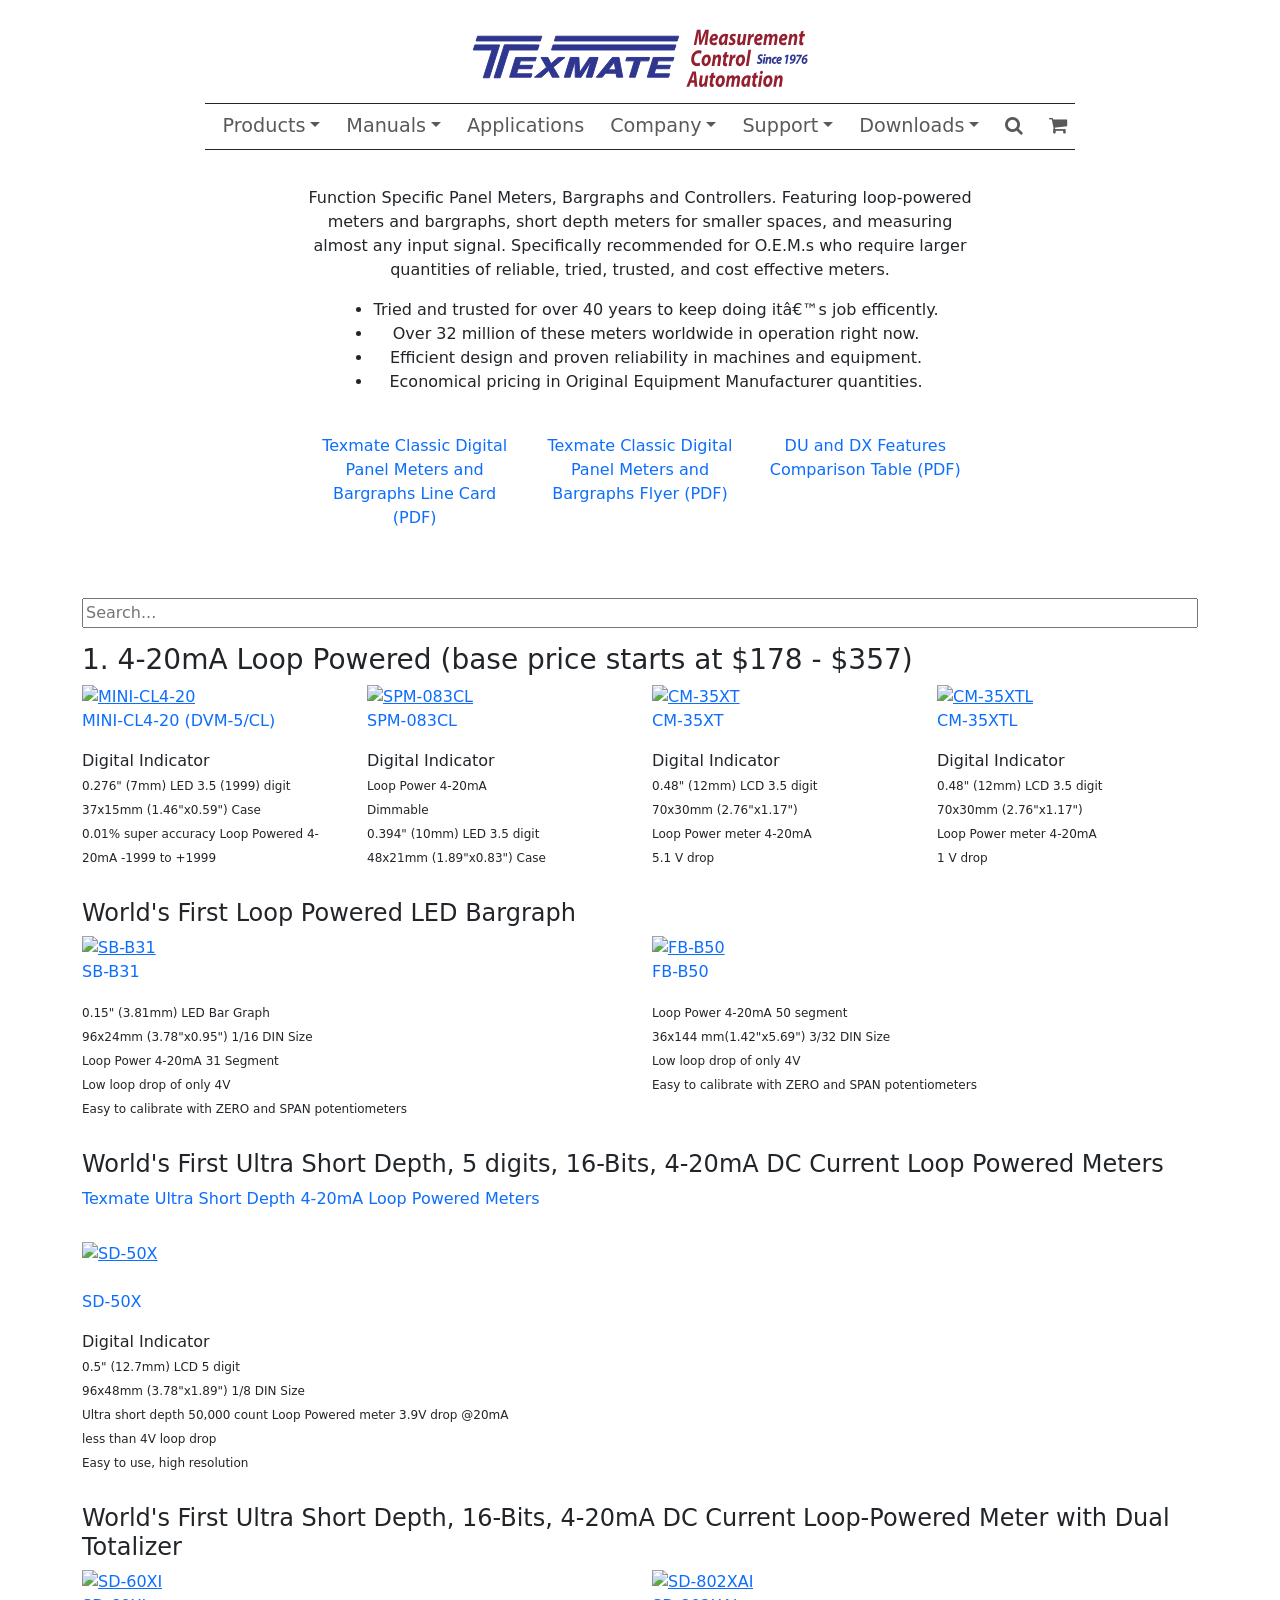
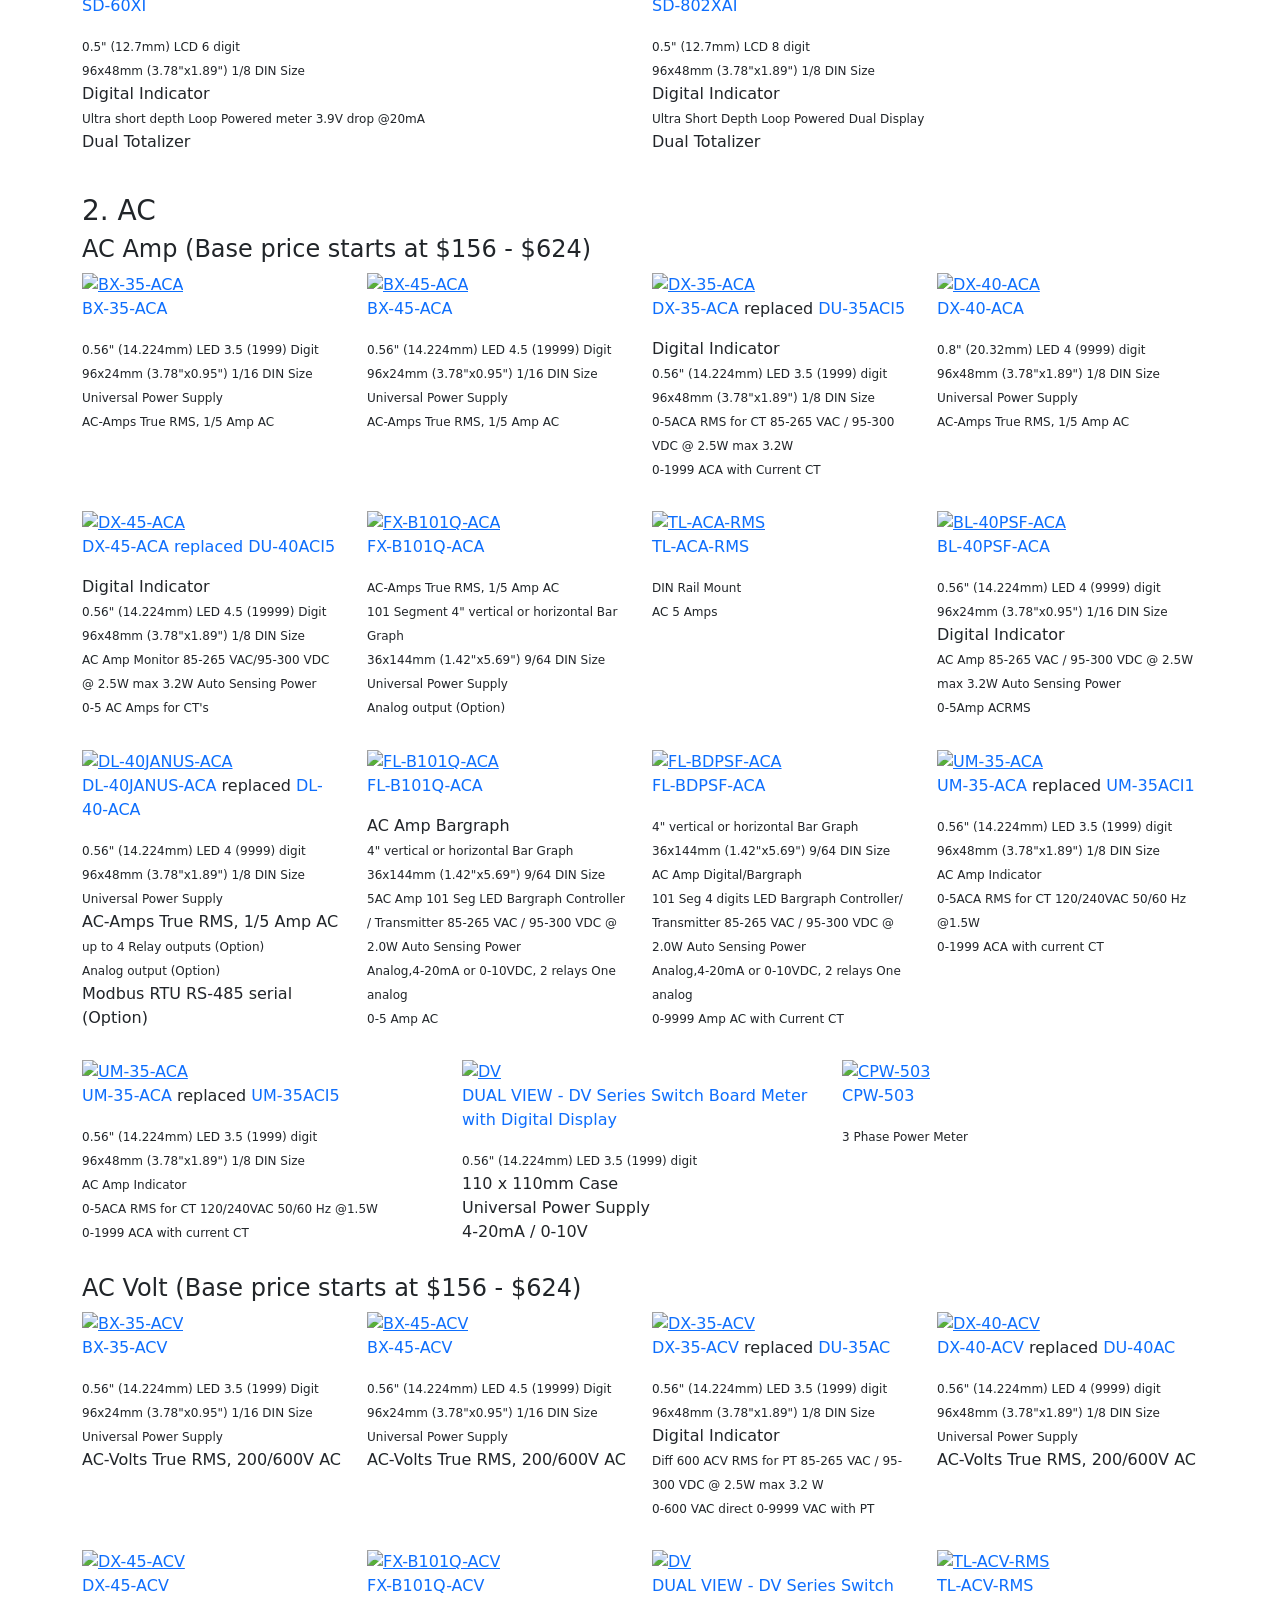
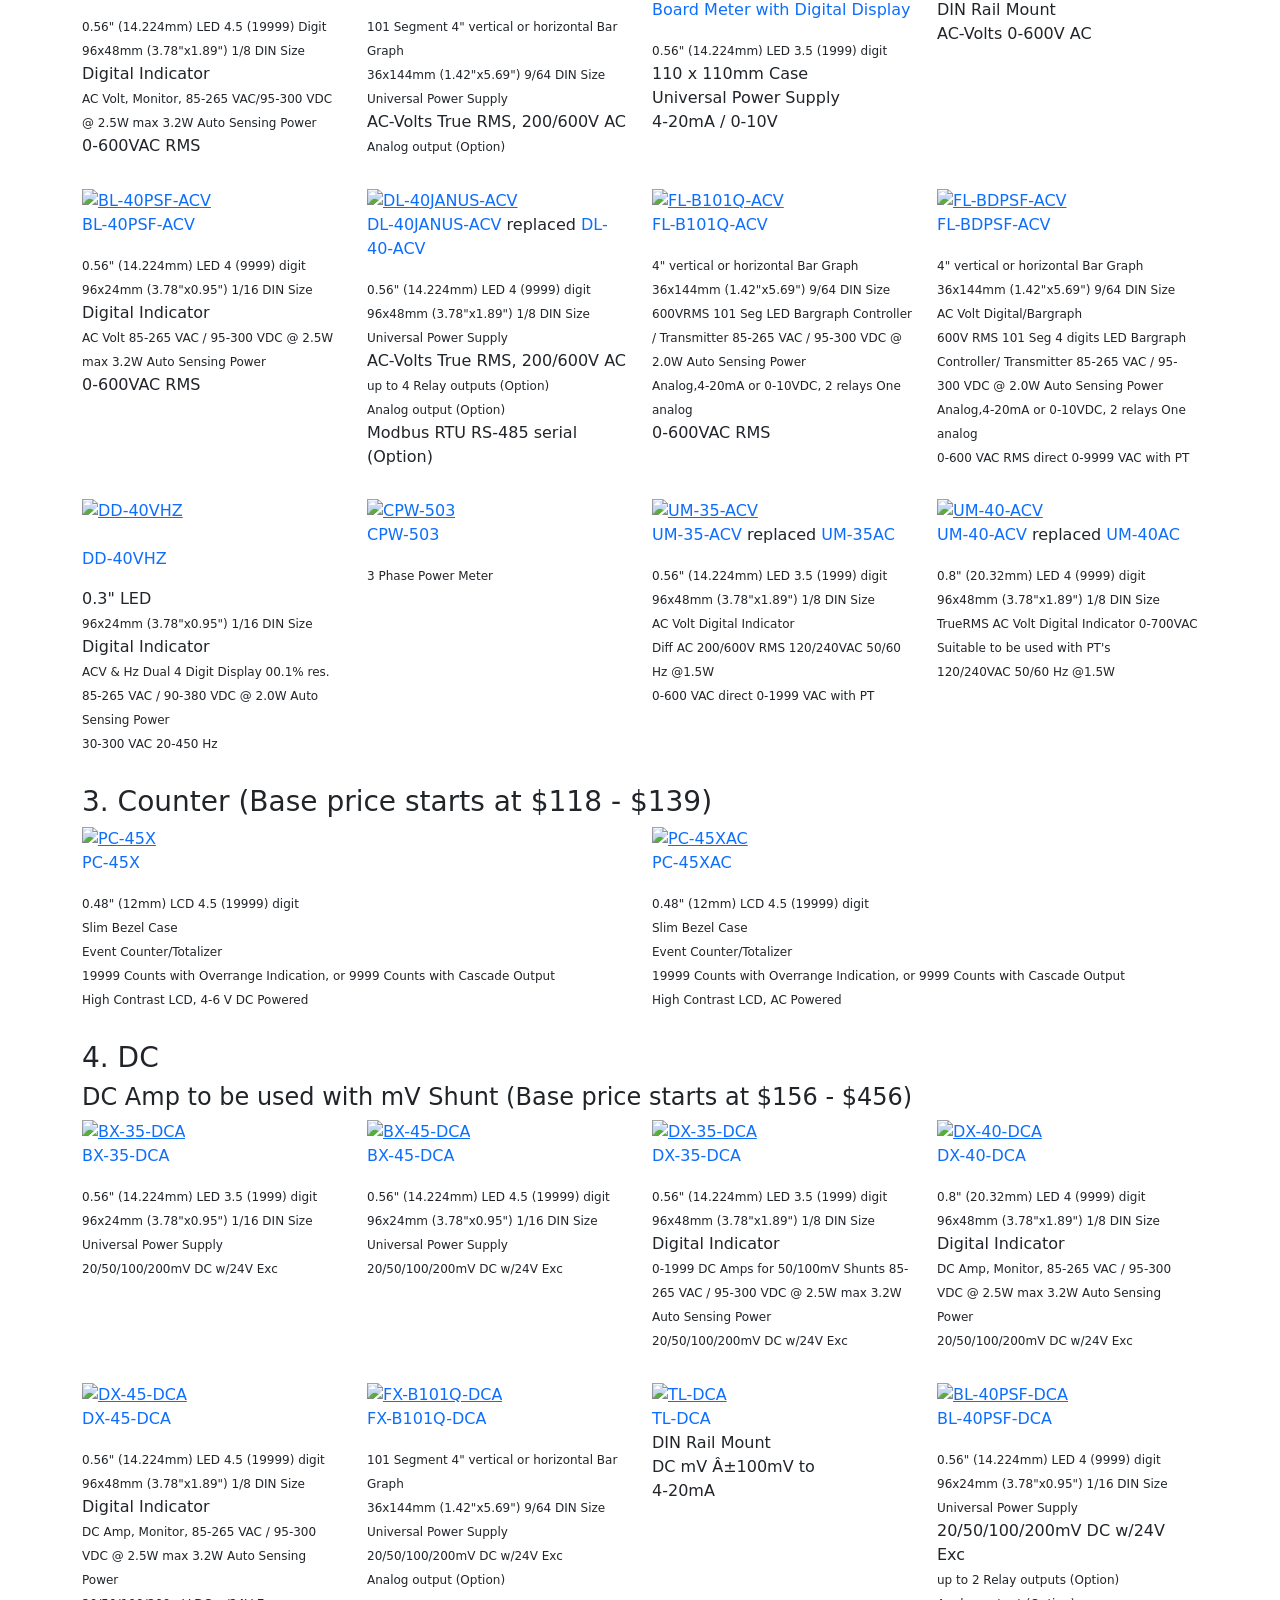
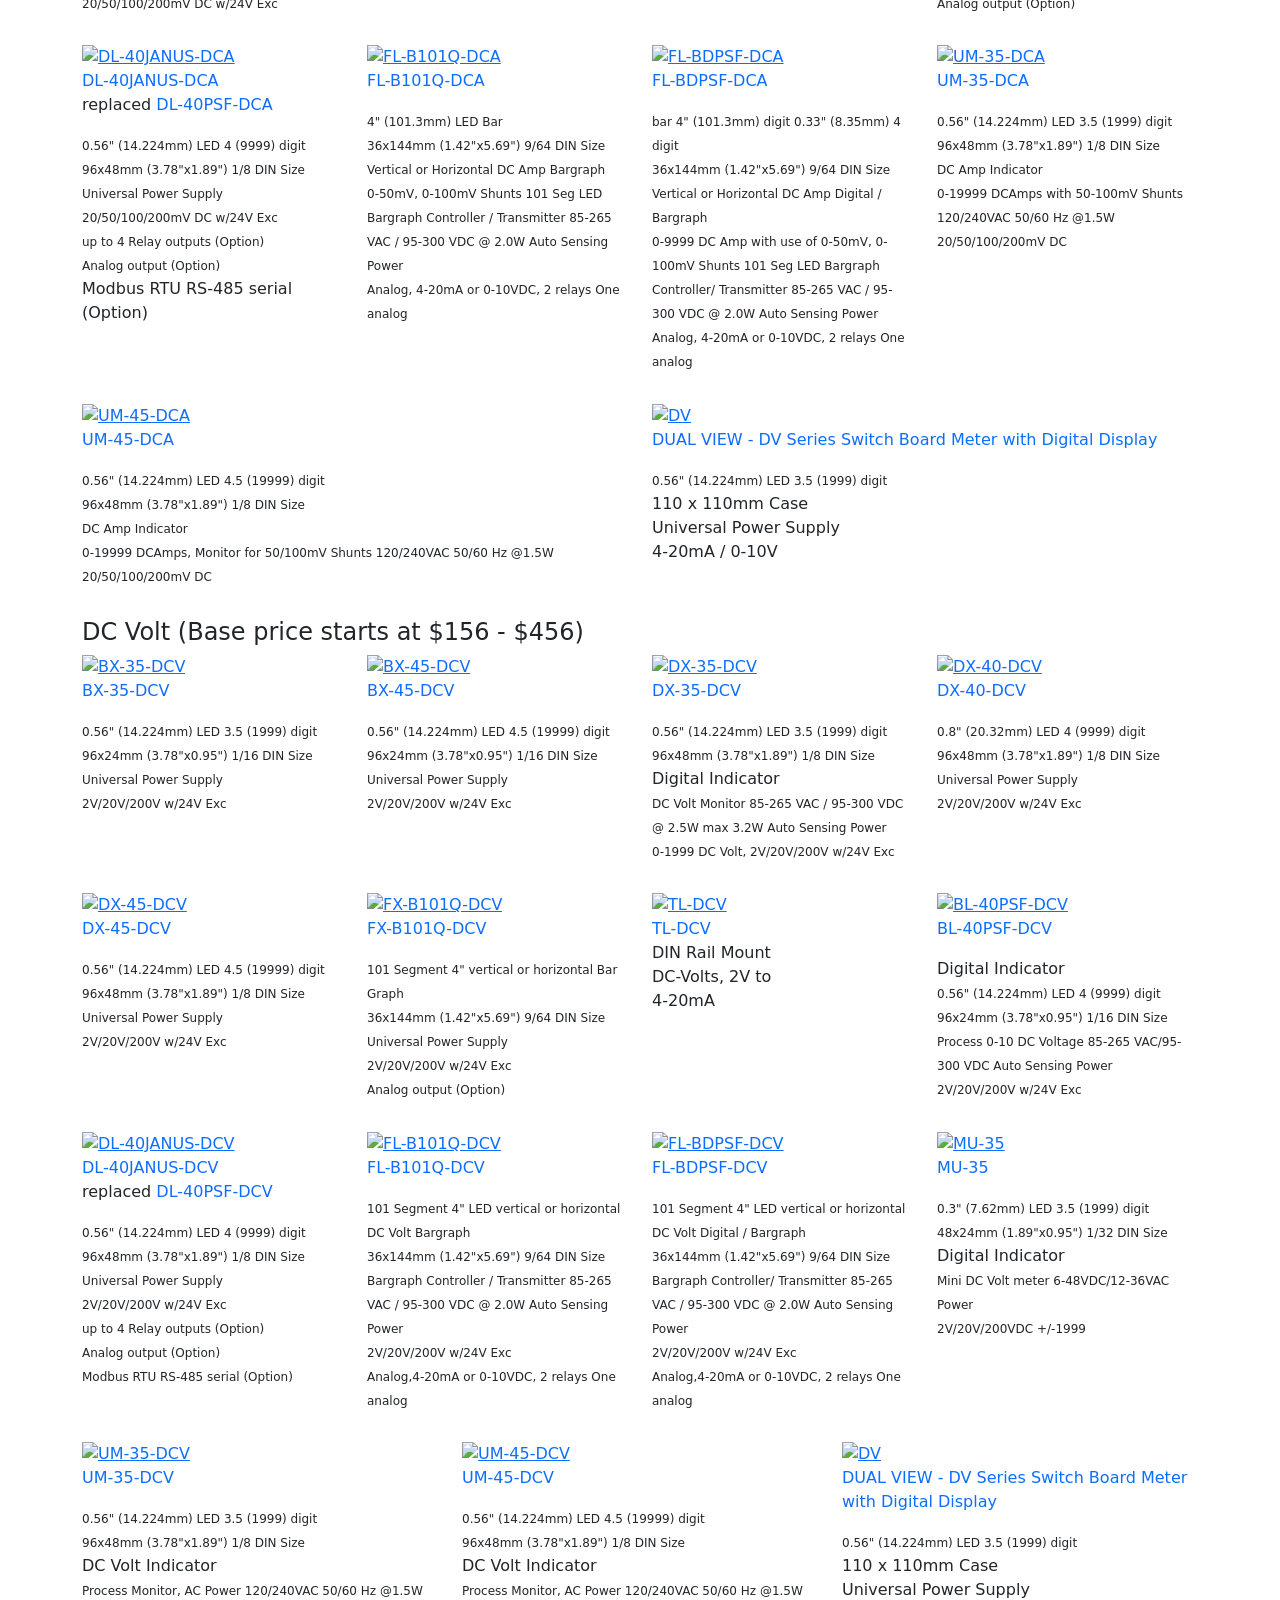
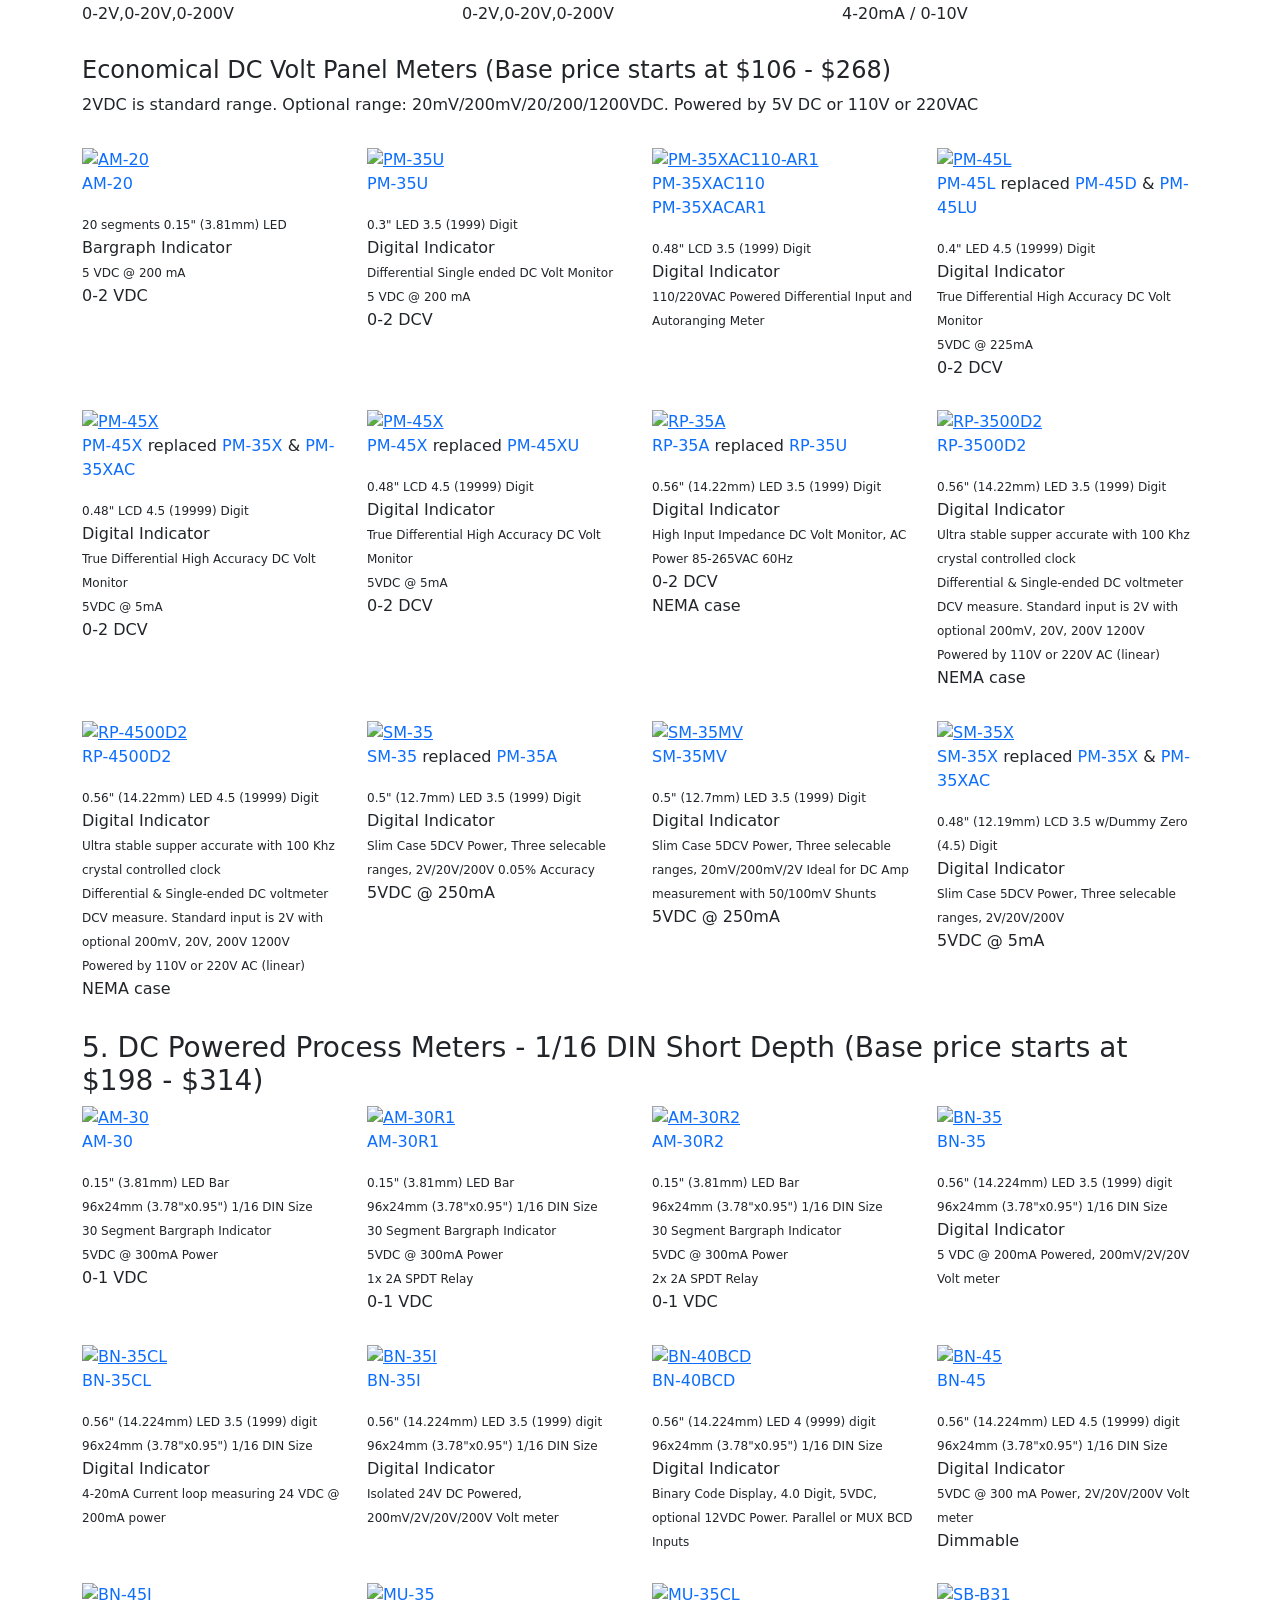
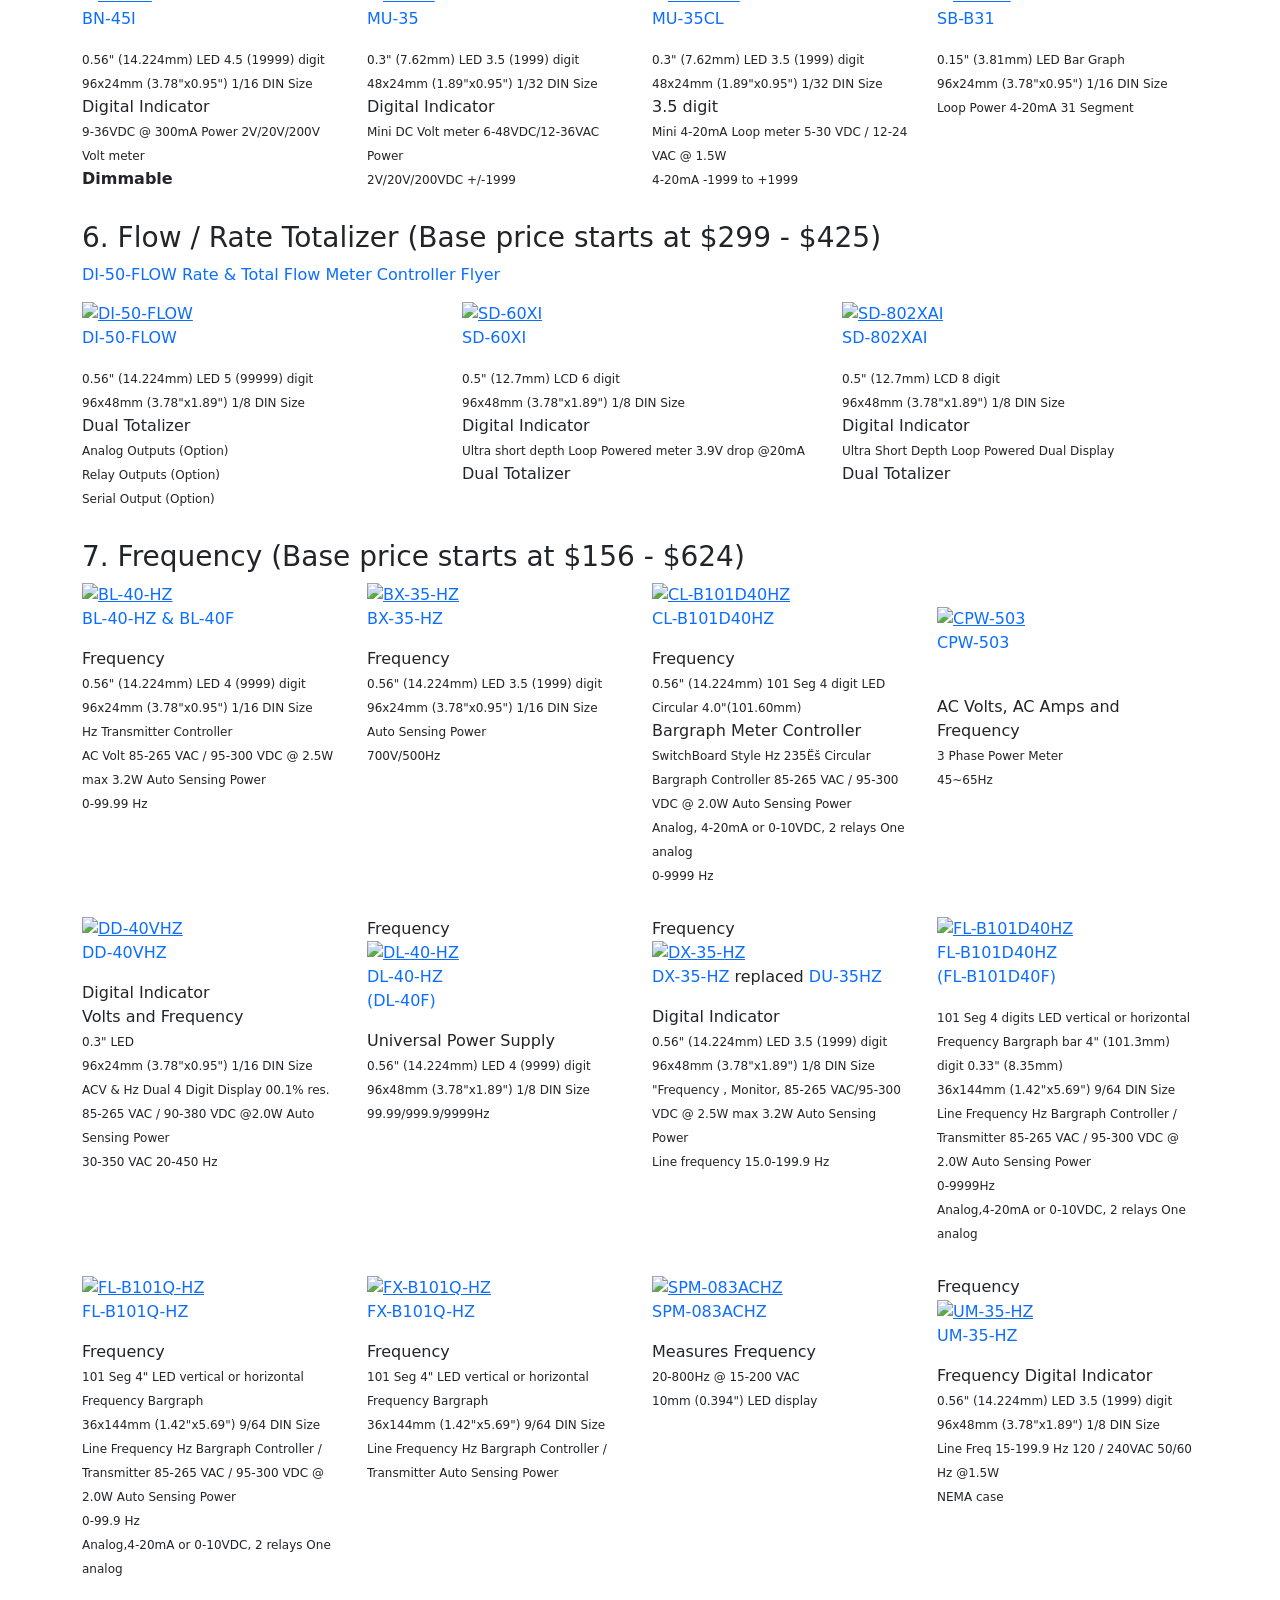
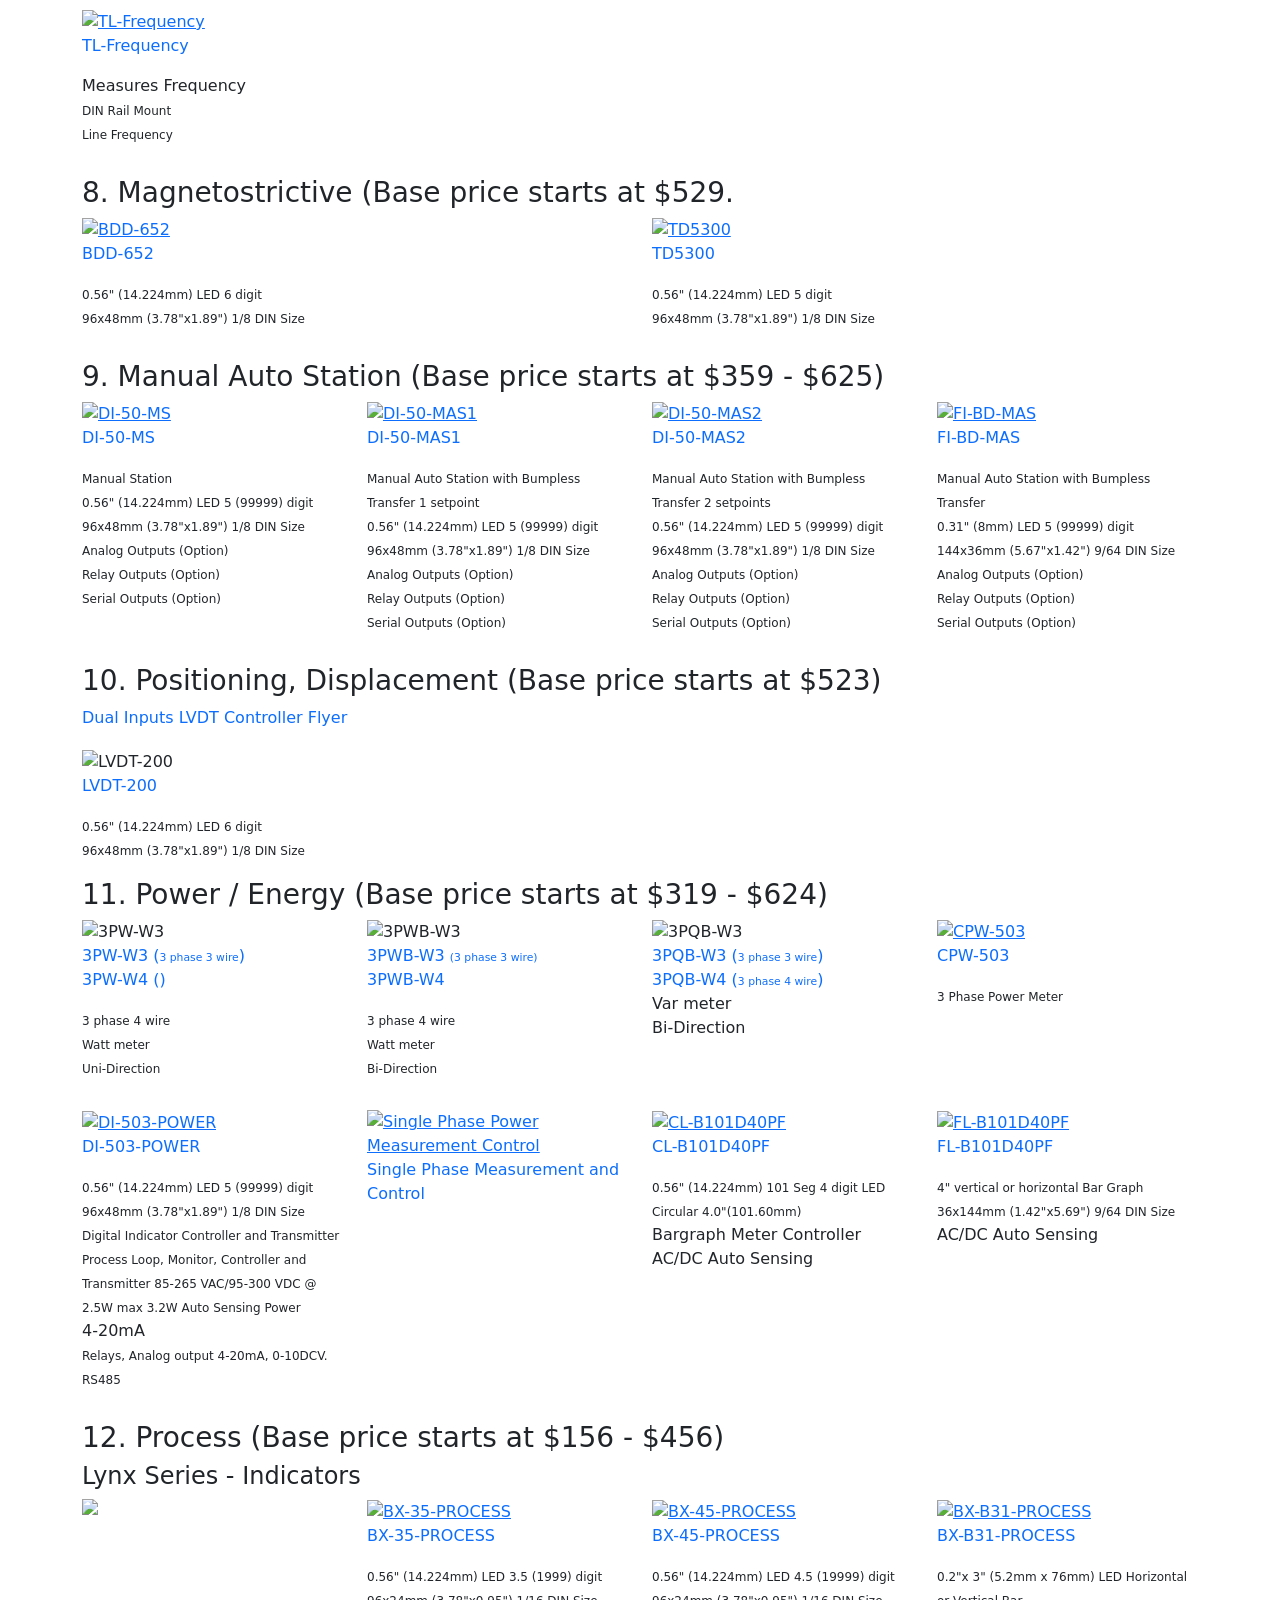
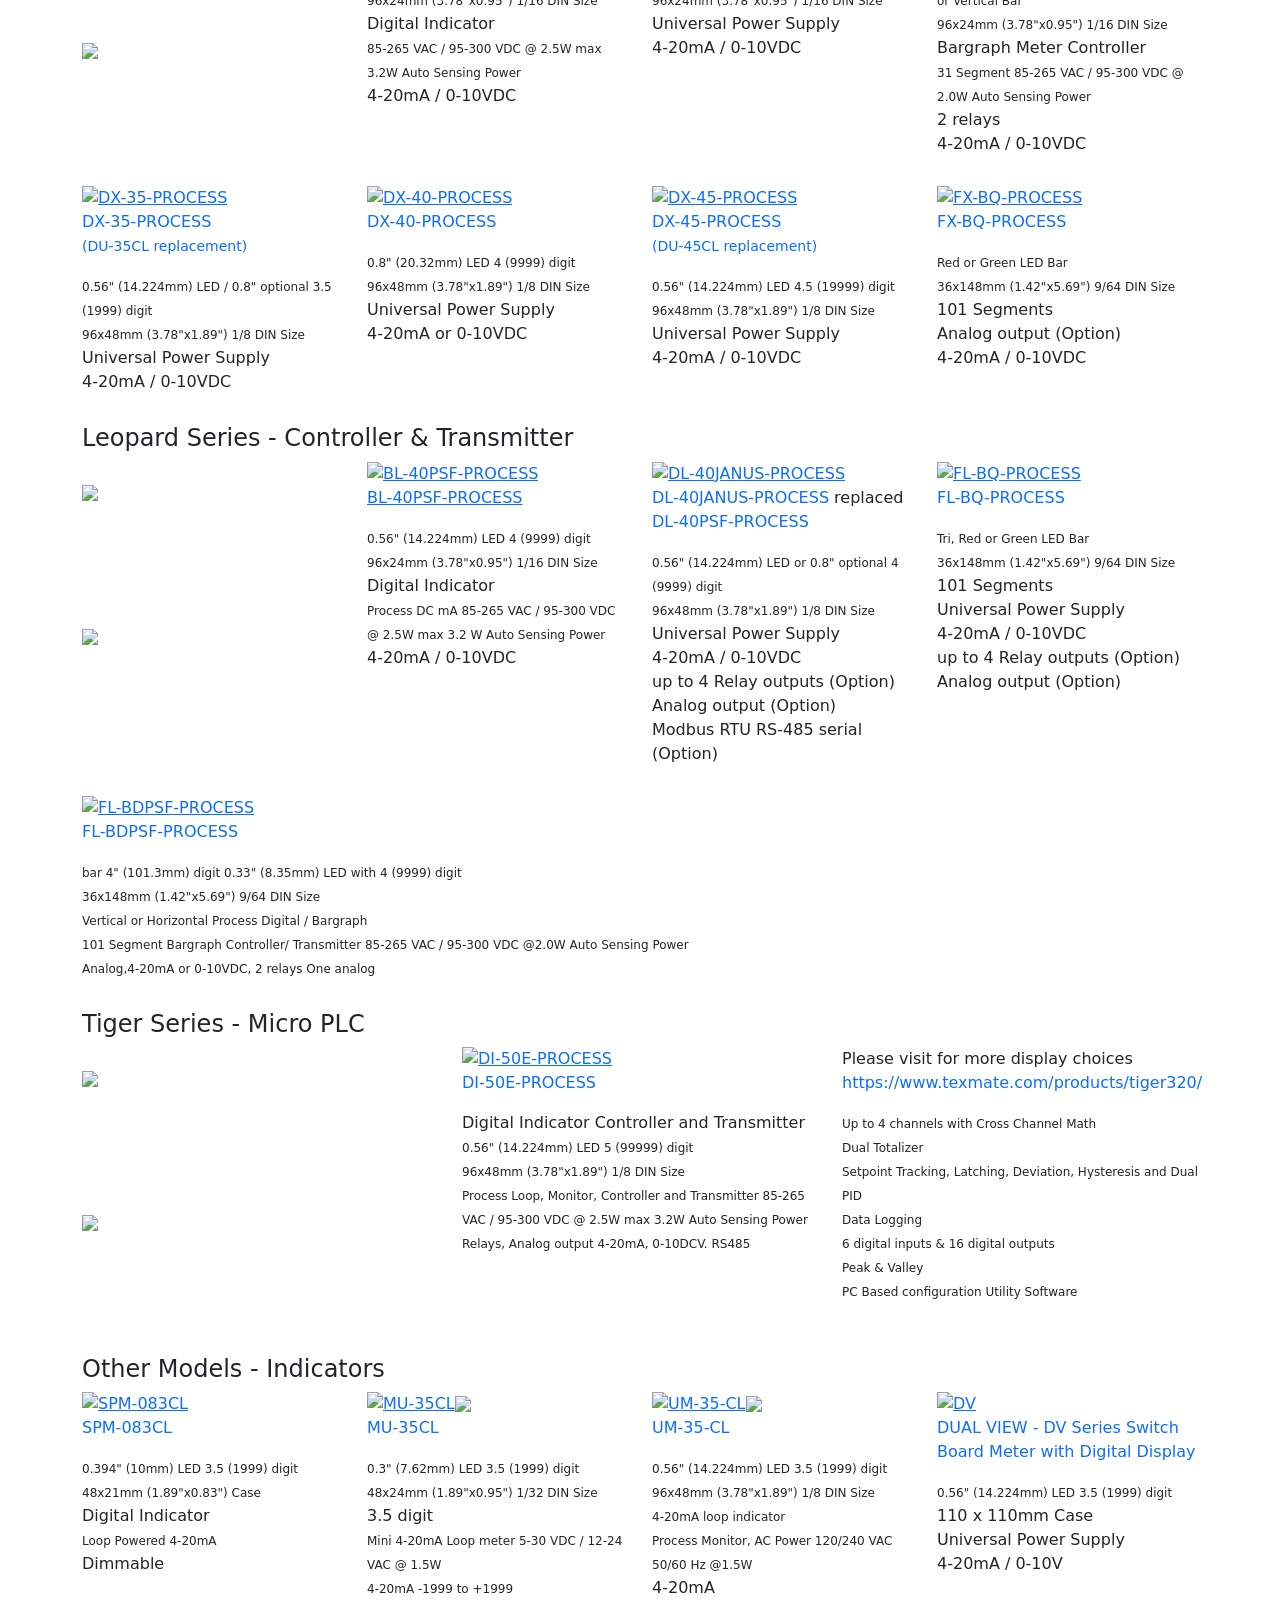
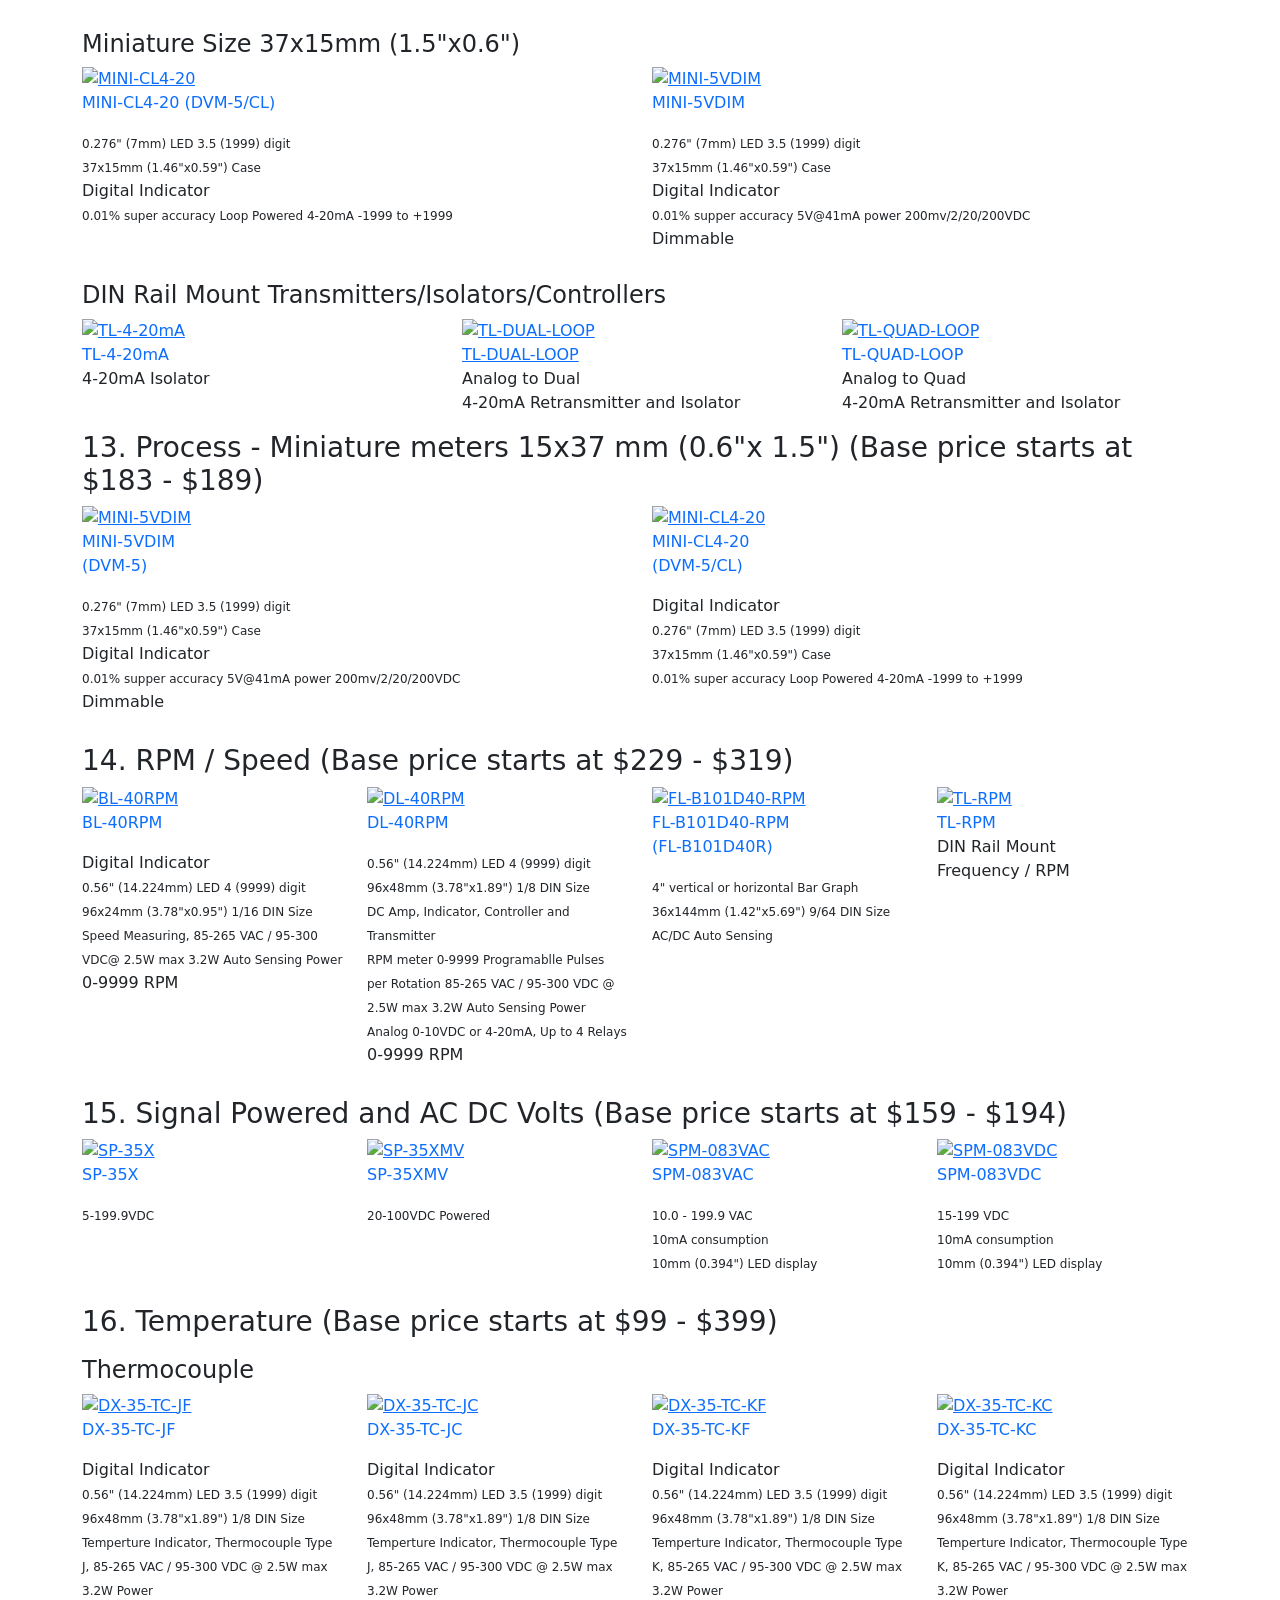
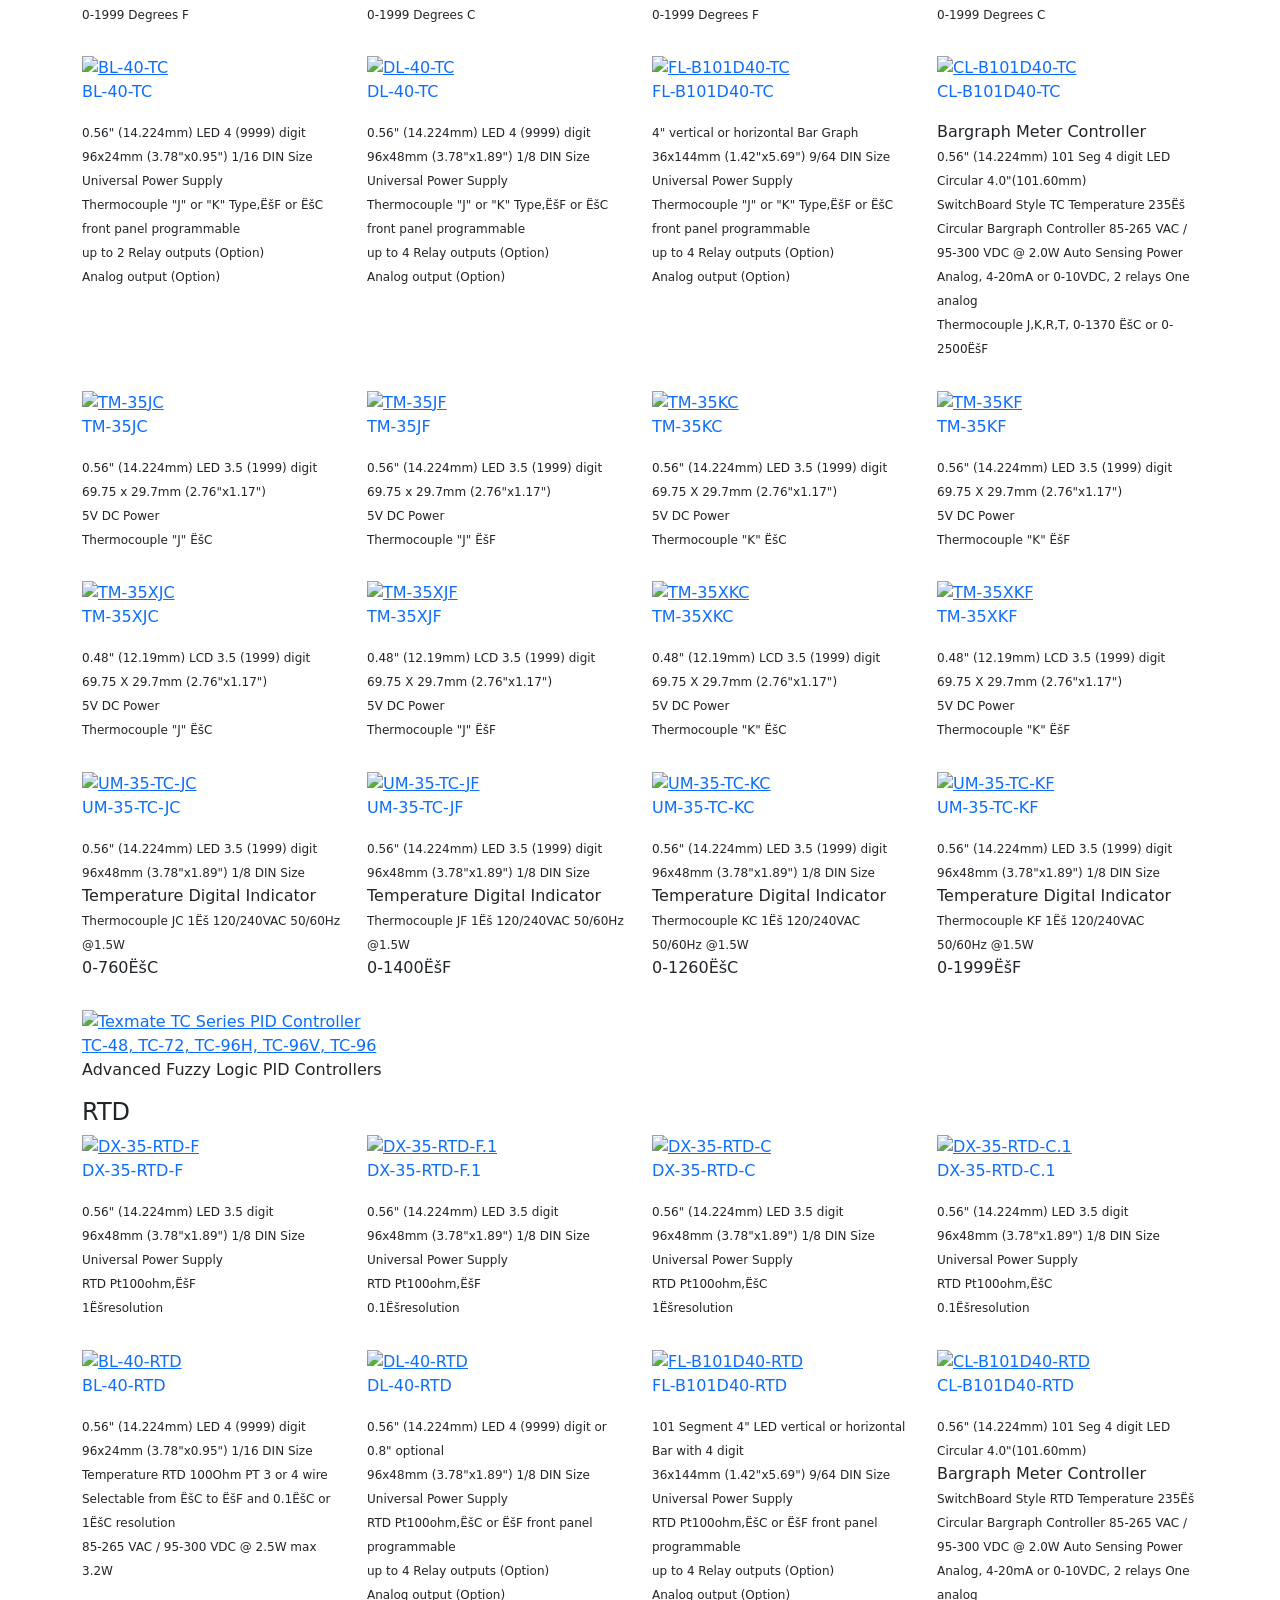
==== commit 52e6868f: "asdfhgjkl" ====
--- a/index.html
+++ b/index.html
@@ -811,7 +811,7 @@
         <div class="row">
             <div class="col-md-3 searchable">
                 <p><a href="https://texmate.com/products/appspec/BX-35-ACV/"><img class="nofloat" height="150px"
-                            src="https://texmate.com/media/images/meter_thumbs/2019/04/BX-35-Panel-meters-Texmate-thumb.png"
+                            src="https://texmate.com/media/images/meter_pics/2020/06/BX-35-ACV-Panel-meter-Texmate.jpg"
                             alt="BX-35-ACV" title="BX-35-ACV"></a><br>
                     <a href="https://texmate.com/products/appspec/BX-35-ACV/" title="BX-35-ACV"
                         class="text-decoration-none item-name">BX-35-ACV</a>
@@ -826,7 +826,7 @@
             </div>
             <div class="col-md-3 searchable">
                 <p><a href="https://texmate.com/products/appspec/BX-45-ACV/"><img class="nofloat" height="150px"
-                            src="https://texmate.com/media/images/meter_thumbs/2019/04/BX-45-panel-meter-Texmate-thumb.png"
+                            src="https://texmate.com/media/images/meter_pics/2020/06/Texmate_BX-45-ACV_panel_meter.jpg"
                             alt="BX-45-ACV" title="BX-45-ACV"></a><br>
                     <a href="https://texmate.com/products/appspec/BX-45-ACV/" title="BX-45-ACV"
                         class="text-decoration-none item-name">BX-45-ACV</a>
@@ -841,7 +841,7 @@
             </div>
             <div class="col-md-3 searchable">
                 <p><a href="https://texmate.com/products/appspec/DX-35-ACV/"><img class="nofloat" height="150px"
-                            src="https://texmate.com/media/images/meter_thumbs/2018/07/Texmate_DX-35-Series_panel_meter_thumb.png"
+                            src="https://texmate.com/media/images/meter_pics/2020/07/Texmate_DX-35-ACV_panel_meter_multi.jpg"
                             alt="DX-35-ACV" title="DX-35-ACV"></a><br>
                     <a href="https://texmate.com/products/appspec/DX-35-ACV/" title="DX-35-ACV"
                         class="text-decoration-none item-name">DX-35-ACV</a> replaced
@@ -860,7 +860,7 @@
             </div>
             <div class="col-md-3 searchable">
                 <p><a href="https://texmate.com/products/appspec/DX-40-ACV/"><img class="nofloat" height="150px"
-                            src="https://texmate.com/media/images/meter_thumbs/2018/07/Texmate_DX-40-ACV_panel_meter_thumb.png"
+                            src="https://texmate.com/media/images/meter_pics/2020/07/Texmate_DX-40-ACV_panel_meter_red_green.jpg"
                             alt="DX-40-ACV" title="DX-40-ACV"></a><br>
                     <a href="https://texmate.com/products/appspec/DX-40-ACV/" title="DX-40-ACV"
                         class="text-decoration-none item-name">DX-40-ACV</a> replaced
@@ -879,7 +879,7 @@
         <div class="row">
             <div class="col-md-3 searchable">
                 <p><a href="https://texmate.com/products/appspec/DX-45-ACV/"><img class="nofloat" height="150px"
-                            src="https://texmate.com/media/images/meter_thumbs/2018/07/Texmate_DX-45-ACV_panel_meter_thumb.png"
+                            src="https://texmate.com/media/images/meter_pics/2020/07/Texmate_DX-45-ACV_panel_meter.jpg"
                             alt="DX-45-ACV" title="DX-45-ACV"></a><br>
                     <a href="https://texmate.com/products/appspec/DX-45-ACV/" class="text-decoration-none item-name"
                         title="DX-45-ACV">DX-45-ACV</a>
@@ -897,7 +897,7 @@
             </div>
             <div class="col-md-3 searchable">
                 <p><a href="https://texmate.com/products/appspec/FX-B101Q-ACV/"><img class="nofloat" height="150px"
-                            src="https://texmate.com/media/images/meter_thumbs/2019/04/FX-B101Q_bargraph_meter_Texmate_thumb.png"
+                            src="https://texmate.com/media/images/meter_pics/2020/07/FX-B101Q_bargraph_meter_controller_Texmate_3.jpg"
                             alt="FX-B101Q-ACV" title="FX-B101Q-ACV"></a><br>
                     <a href="https://texmate.com/products/appspec/FX-B101Q-ACV/"
                         class="text-decoration-none item-name">FX-B101Q-ACV</a>
@@ -913,7 +913,7 @@
             </div>
             <div class="col-md-3 searchable">
                 <p><a href="https://texmate.com/products/appspec/DV/"><img class="nofloat" height="150px"
-                            src="https://texmate.com/media/images/meter_thumbs/2019/02/Texmate-DV-analog-switchboard-meter-with-digital-display_thumb.png"
+                            src="https://texmate.com/media/images/meter_pics/2020/07/Texmate-DV-analog-switchboard-meter-with-digital-display.jpg"
                             alt="DV" title="DV"></a><br>
                     <a href="https://texmate.com/products/appspec/DV/" class="text-decoration-none item-name"
                         title="DV">DUAL VIEW - DV Series Switch Board
@@ -928,8 +928,9 @@
                 <div style="margin-bottom: 30px;"></div>
             </div>
             <div class="col-md-3 searchable">
-                <p><a href="https://texmate.com/products/dinrailmount-transmitters/TL-ACV-RMS/"><img class="nofloat"
-                            height="150px"
+                <p><a
+                        href="https://texmate.com/media/images/meter_pics/2020/07/Texmate_TL-Transmitter-with-remote-display-programmer_2.jpg"><img
+                            class="nofloat" height="150px"
                             src="https://texmate.com/media/images/meter_thumbs/2017/10/Texmate_TL-Transmitter_thumb.png"
                             alt="TL-ACV-RMS" title="TL-ACV-RMS"></a><br>
                     <a href="https://texmate.com/products/dinrailmount-transmitters/TL-ACV-RMS/"
@@ -941,7 +942,7 @@
         <div class="row">
             <div class="col-md-3 searchable">
                 <p><a href="https://texmate.com/products/appspec/BL-40PSF-ACV/"><img class="nofloat" height="150px"
-                            src="https://texmate.com/media/images/meter_thumbs/2018/08/Texmate_BL-40_panel_meter_controller_thumb.png"
+                            src="https://texmate.com/media/images/meter_pics/2020/06/Texmate_BL-40-ACV_panel_meter_controller.jpg"
                             alt="BL-40PSF-ACV" title="BL-40PSF-ACV"></a><br>
                     <a href="https://texmate.com/products/appspec/BL-40PSF-ACV/" class="text-decoration-none item-name"
                         title="BL-40PSF-ACV">BL-40PSF-ACV</a><br>
@@ -958,7 +959,7 @@
             </div>
             <div class="col-md-3 searchable">
                 <p><a href="https://texmate.com/products/appspec/DL-40JANUS-ACV/"><img class="nofloat" height="150px"
-                            src="https://texmate.com/media/images/meter_thumbs/2019/08/Texmater_DL-40_DL-40PSF_Panel_meter_Controller_thumb.png"
+                            src="https://texmate.com/media/images/meter_pics/2020/06/Texmater_DL-40-ACV_Panel_meter_Controller.jpg"
                             alt="DL-40JANUS-ACV" title="DL-40JANUS-ACV"></a><br>
                     <a href="https://texmate.com/products/appspec/DL-40JANUS-ACV/" title="DL-40JANUS-ACV"
                         class="text-decoration-none item-name">DL-40JANUS-ACV</a> replaced
@@ -978,7 +979,7 @@
             </div>
             <div class="col-md-3 searchable">
                 <p><a href="https://texmate.com/products/appspec/FL-B101Q-ACV/"><img class="nofloat" height="150px"
-                            src="https://texmate.com/media/images/meter_thumbs/2018/10/Texmate_FL-B101Q_bargraph_meter_controller_thumb_1.png"
+                            src="https://texmate.com/media/images/meter_pics/2020/07/Texmate_FL-B101Q-ACV_bargraph_meter_controller.jpg"
                             alt="FL-B101Q-ACV" title="FL-B101Q-ACV"></a><br>
                     <a href="https://texmate.com/products/appspec/FL-B101Q-ACV/"
                         class="text-decoration-none item-name">FL-B101Q-ACV</a>
@@ -995,7 +996,7 @@
             </div>
             <div class="col-md-3 searchable">
                 <p><a href="https://texmate.com/products/appspec/FL-BDPSF-ACV/"><img class="nofloat" height="150px"
-                            src="https://texmate.com/media/images/meter_thumbs/2020/03/bargraph_meters_Controllers_Dual-sacle-FL-B101D40_Texmate-thumb.png"
+                            src="https://texmate.com/media/images/meter_pics/2020/07/bargraph_meters_Controllers_Dual-sacle-FL-B101D40_Texmate-anim_wh_7.gif"
                             alt="FL-BDPSF-ACV" title="FL-BDPSF-ACV"></a><br>
                     <a href="https://texmate.com/products/appspec/FL-BDPSF-ACV/"
                         class="text-decoration-none item-name">FL-BDPSF-ACV</a>
@@ -1016,7 +1017,7 @@
         <div class="row">
             <div class="col-md-3 searchable">
                 <p><a href="https://texmate.com/products/appspec/DD-40VHZ/"><img class="nofloat" height="150px"
-                            src="https://texmate.com/media/images/meter_thumbs/2020/05/Texmate_panel_meter_DD-40VHZ_thumb.png"
+                            src="https://texmate.com/media/images/meter_pics/2020/06/Texmate_panel_meter_DD-40VHZ_multi.jpg"
                             alt="DD-40VHZ" title="DD-40VHZ"></a><br><br>
                     <a href="https://texmate.com/products/appspec/DD-40VHZ/" title="DD-40VHZ"
                         class="text-decoration-none item-name">DD-40VHZ</a><br>
@@ -1035,7 +1036,7 @@
             </div>
             <div class="col-md-3 searchable duplicate">
                 <p><a href="https://texmate.com/products/appspec/CPW-503/"><img class="nofloat" height="150px"
-                            src="https://texmate.com/media/images/meter_thumbs/2018/05/Texmate_3_phase_power_meter_CPW-503_thumb.png"
+                            src="https://texmate.com/media/images/meter_pics/2020/06/Texmate_3_phase_Power_meter_CPW-503.jpg"
                             alt="CPW-503" title="CPW-503"></a><br>
                     <a href="https://texmate.com/products/appspec/CPW-503/" title="CPW-503"
                         class="text-decoration-none item-name">CPW-503</a><br>
@@ -1047,7 +1048,7 @@
             </div>
             <div class="col-md-3 searchable">
                 <p><a href="https://texmate.com/products/appspec/UM-35-ACV/"><img class="nofloat" height="150px"
-                            src="https://texmate.com/media/images/meter_thumbs/2018/08/Texmate_UM-35-DCA_Panel_Meter_thumb.png"
+                            src="https://texmate.com/media/images/meter_pics/2020/07/Texmate_UM-35-ACV_Panel_Meter.jpg"
                             alt="UM-35-ACV" title="UM-35-ACV"></a><br>
                     <a href="https://texmate.com/products/appspec/UM-35-ACV/" title="UM-35-ACV"
                         class="text-decoration-none item-name">UM-35-ACV</a> replaced
@@ -1065,7 +1066,7 @@
             </div>
             <div class="col-md-3 searchable">
                 <p><a href="https://texmate.com/products/appspec/UM-40-ACV/"><img class="nofloat" height="150px"
-                            src="https://texmate.com/media/images/meter_thumbs/2018/05/Texmate_UM-40AC_Volt_Panel_Meter_thumb.png"
+                            src="https://texmate.com/media/images/meter_pics/2020/07/Texmate_UM-40AC_Volt_Panel_Meter_multi.jpg"
                             alt="UM-40-ACV" title="UM-40-ACV"></a><br>
                     <a href="https://texmate.com/products/appspec/UM-40-ACV/" title="UM-40-ACV"
                         class="text-decoration-none item-name">UM-40-ACV</a> replaced
@@ -1091,7 +1092,7 @@
         <div class="row">
             <div class="col-md-6 searchable">
                 <p><a href="https://texmate.com/products/appspec/PC-45X/"><img class="nofloat" height="150px"
-                            src="https://texmate.com/media/images/meter_thumbs/2023/01/Texmate_PC-45X-and-PM-45XAC-Counter_Panel-Meter_thumb.png"
+                            src="https://texmate.com/media/images/meter_pics/2023/01/Texmate_PC-45X-and-PM-45XAC-Counter_Panel-Meter.jpg"
                             alt="PC-45X" title="PC-45X"></a><br>
                     <a href="https://texmate.com/products/appspec/PC-45X/" title="PC-45X"
                         class="text-decoration-none item-name">PC-45X</a>
@@ -1110,7 +1111,7 @@
 
             <div class="col-md-6 searchable">
                 <p><a href="https://texmate.com/products/appspec/PC-45XAC/"><img class="nofloat" height="150px"
-                            src="https://texmate.com/media/images/meter_thumbs/2023/01/Texmate_PC-45X-and-PM-45XAC-Counter_Panel-Meter_thumb.png"
+                            src="https://texmate.com/media/images/meter_pics/2023/01/Texmate_PC-45X-and-PM-45XAC-Counter_Panel-Meter_1.jpg"
                             alt="PC-45XAC" title="PC-45XAC"></a><br>
                     <a href="https://texmate.com/products/appspec/PC-45XAC/" title="PC-45XAC"
                         class="text-decoration-none item-name">PC-45XAC</a>
@@ -1136,7 +1137,7 @@
         <div class="row">
             <div class="col-md-3 searchable">
                 <p><a href="https://texmate.com/products/appspec/BX-35-DCA/"><img class="nofloat" height="150px"
-                            src="https://texmate.com/media/images/meter_thumbs/2019/04/BX-35-Panel-meters-Texmate-thumb.png"
+                            src="https://texmate.com/media/images/meter_pics/2020/06/BX-35-DCA-Panel-meter-Texmate.jpg"
                             alt="BX-35-DCA" title="BX-35-DCA"></a><br>
                     <a href="https://texmate.com/products/appspec/BX-35-DCA/" title="BX-35-DCA"
                         class="text-decoration-none item-name">BX-35-DCA</a>
@@ -1151,7 +1152,7 @@
             </div>
             <div class="col-md-3 searchable">
                 <p><a href="https://texmate.com/products/appspec/BX-45-DCA/"><img class="nofloat" height="150px"
-                            src="https://texmate.com/media/images/meter_thumbs/2019/04/BX-45-panel-meter-Texmate-thumb.png"
+                            src="https://texmate.com/media/images/meter_pics/2020/06/BX-45-DCA-panel-meter-Texmate.jpg"
                             alt="BX-45-DCA" title="BX-45-DCA"></a><br>
                     <a href="https://texmate.com/products/appspec/BX-45-DCA/" title="BX-45-DCA"
                         class="text-decoration-none item-name">BX-45-DCA</a>
@@ -1166,7 +1167,7 @@
             </div>
             <div class="col-md-3 searchable">
                 <p><a href="https://texmate.com/products/appspec/DX-35-DCA/"><img class="nofloat" height="150px"
-                            src="https://texmate.com/media/images/meter_thumbs/2018/07/Texmate_DX-35-Series_panel_meter_thumb.png"
+                            src="https://texmate.com/media/images/meter_pics/2020/07/Texmate_DX-35-DCA_panel_meter_multi.jpg"
                             alt="DX-35-DCA" title="DX-35-DCA"></a><br>
                     <a href="https://texmate.com/products/appspec/DX-35-DCA/" title="DX-35-DCA"
                         class="text-decoration-none item-name">DX-35-DCA</a>
@@ -1185,7 +1186,7 @@
             </div>
             <div class="col-md-3 searchable">
                 <p><a href="https://texmate.com/products/appspec/DX-40-DCA/"><img class="nofloat" height="150px"
-                            src="https://texmate.com/media/images/meter_thumbs/2020/08/Texmate_DX-40-DCA_panel_meter_red_green_thumb.jpg"
+                            src="https://texmate.com/media/images/meter_pics/2020/08/Texmate_DX-40-DCA_panel_meter_red_green.jpg"
                             height="150px" alt="DX-40-DCA" title="DX-40-DCA"></a><br>
                     <a href="https://texmate.com/products/appspec/DX-40-DCA/" title="DX-40-DCA"
                         class="text-decoration-none item-name">DX-40-DCA</a>
@@ -1204,7 +1205,7 @@
         <div class="row">
             <div class="col-md-3 searchable">
                 <p><a href="https://texmate.com/products/appspec/DX-45-DCA/"><img class="nofloat" height="150px"
-                            src="https://texmate.com/media/images/meter_thumbs/2018/07/Texmate_panel_meter_DX-45-DCA_mV_thumb.png"
+                            src="https://texmate.com/media/images/meter_pics/2020/07/Texmate_panel_meter_DX-45-DCA_mV.jpg"
                             alt="DX-45-DCA" title="DX-45-DCA"></a><br>
                     <a href="https://texmate.com/products/appspec/DX-45-DCA/" title="DX-45-DCA"
                         class="text-decoration-none item-name">DX-45-DCA</a>
@@ -1222,7 +1223,7 @@
             </div>
             <div class="col-md-3 searchable">
                 <p><a href="https://texmate.com/products/appspec/FX-B101Q-DCA/"><img class="nofloat" height="150px"
-                            src="https://texmate.com/media/images/meter_thumbs/2020/08/FX-B101Q_bargraph_meter_Texmate_thumb.png"
+                            src="https://texmate.com/media/images/meter_pics/2020/08/FX-B101Q_bargraph_meter_controller_Texmate.jpg"
                             alt="FX-B101Q-DCA" title="FX-B101Q-DCA"></a><br>
                     <a href="https://texmate.com/products/appspec/FX-B101Q-DCA/" title="FX-B101Q-DCA"
                         class="text-decoration-none item-name">FX-B101Q-DCA</a>
@@ -1239,7 +1240,7 @@
             <div class="col-md-3 searchable">
                 <p><a href="https://texmate.com/products/dinrailmount-transmitters/TL-DCA/"><img class="nofloat"
                             height="150px"
-                            src="https://texmate.com/media/images/meter_thumbs/2020/09/Texmate_TL-Transmitter_thumb_1.png"
+                            src="https://texmate.com/media/images/meter_pics/2020/09/Texmate_TL-Transmitter-with-remote-display-programmer_1.jpg"
                             alt="TL-DCA" title="TL-DCA"></a><br>
                     <a href="https://texmate.com/products/dinrailmount-transmitters/TL-DCA/"
                         class="text-decoration-none item-name">
@@ -1248,8 +1249,8 @@
             </div>
 
             <div class="col-md-3 searchable">
-                <p><a href="https://texmate.com/products/appspec/BL-40PSF-DCA/"><img class="nofloat"
-                            src="https://texmate.com/media/images/meter_thumbs/2020/08/Texmate_BL-40_panel_meter_controller_thumb.png"
+                <p><a href="https://texmate.com/products/appspec/BL-40PSF-DCA/"><img class="nofloat" height="150px"
+                            src="https://texmate.com/media/images/meter_pics/2020/08/Texmate_BL-40PSF_panel_meter_controller.jpg"
                             alt="BL-40PSF-DCA" title="BL-40PSF-DCA"></a><br>
                     <a href="https://texmate.com/products/appspec/BL-40PSF-DCA/" class="text-decoration-none item-name"
                         title="BL-40PSF-DCA">BL-40PSF-DCA</a><br>
@@ -1268,7 +1269,7 @@
         <div class="row">
             <div class="col-md-3 searchable">
                 <p><a href="https://texmate.com/products/appspec/DL-40JANUS-DCA/"><img class="nofloat" height="150px"
-                            src="https://texmate.com/media/images/meter_thumbs/2019/08/Texmater_DL-40_DL-40PSF_Panel_meter_Controller_thumb.png"
+                            src="https://texmate.com/media/images/meter_pics/2020/06/Texmater_DL-40-DCA_Panel_meter_Controller.jpg"
                             alt="DL-40JANUS-DCA" title="DL-40JANUS-DCA"></a><br>
                     <a href="https://texmate.com/products/appspec/DL-40JANUS-DCA/"
                         class="text-decoration-none item-name" title="DL-40JANUS-DCA">DL-40JANUS-DCA</a><br> replaced
@@ -1288,7 +1289,7 @@
             </div>
             <div class="col-md-3 searchable">
                 <p><a href="https://texmate.com/products/appspec/FL-B101Q-DCA/"><img class="nofloat" height="150px"
-                            src="https://texmate.com/media/images/meter_thumbs/2019/07/Texmate_FL-B101Q_bargraph_meter_controller_thumb_1.png"
+                            src="https://texmate.com/media/images/meter_pics/2020/07/Texmate_FL-B101Q-DCA_bargraph_meter_controller.jpg"
                             alt="FL-B101Q-DCA" title="FL-B101Q-DCA"></a><br>
                     <a href="https://texmate.com/products/appspec/FL-B101Q-DCA/" title="FL-B101Q-DCA"
                         class="text-decoration-none item-name">FL-B101Q-DCA</a>
@@ -1305,7 +1306,7 @@
             </div>
             <div class="col-md-3 searchable">
                 <p><a href="https://texmate.com/products/appspec/FL-BDPSF-DCA/"><img class="nofloat" height="150px"
-                            src="https://texmate.com/media/images/meter_thumbs/2020/06/bargraph_meters_Controllers_Dual-sacle-FL-BDPSF-DCA_Texmate-thumb.png"
+                            src="https://texmate.com/media/images/meter_pics/2020/07/bargraph_meters_Controllers_Dual-sacle-FL-BDPSF-DCA-_Texmate-anim_wh.gif"
                             alt="FL-BDPSF-DCA" title="FL-BDPSF-DCA"></a><br>
                     <a href="https://texmate.com/products/appspec/FL-BDPSF-DCA/" class="text-decoration-none item-name"
                         title="FL-BDPSF-DCA">FL-BDPSF-DCA</a><br>
@@ -1324,7 +1325,7 @@
 
             <div class="col-md-3 searchable">
                 <p><a href="https://texmate.com/products/appspec/UM-35-DCA/"><img class="nofloat" height="150px"
-                            src="https://texmate.com/media/images/meter_thumbs/2018/08/Texmate_UM-35-DCA_Panel_Meter_thumb.png"
+                            src="https://texmate.com/media/images/meter_pics/2020/07/Texmate_UM-35-DCA_Panel_Meter_multi.jpg"
                             alt="UM-35-DCA" title="UM-35-DCA"></a><br>
                     <a href="https://texmate.com/products/appspec/UM-35-DCA/" title="UM-35-DCA"
                         class="text-decoration-none item-name">UM-35-DCA</a>
@@ -1344,7 +1345,7 @@
         <div class="row">
             <div class="col-md-6 searchable">
                 <p><a href="https://texmate.com/products/appspec/UM-45-DCA/"><img class="nofloat" height="150px"
-                            src="https://texmate.com/media/images/meter_thumbs/2018/05/Texmate_UM_45_UM-45MV_Panel-Meter_thumb.png"
+                            src="https://texmate.com/media/images/meter_pics/2020/07/Texmate_UM_45_UM-45MV_Panel-Meter_1.jpg"
                             alt="UM-45-DCA" title="UM-45-DCA"></a><br>
                     <a href="https://texmate.com/products/appspec/UM-45-DCA/" title="UM-45-DCA"
                         class="text-decoration-none item-name">UM-45-DCA</a>
@@ -1362,7 +1363,7 @@
             </div>
             <div class="col-md-6 searchable">
                 <p><a href="https://texmate.com/products/appspec/DV/"><img class="nofloat" height="150px"
-                            src="https://texmate.com/media/images/meter_thumbs/2019/02/Texmate-DV-analog-switchboard-meter-with-digital-display_thumb.png"
+                            src="https://texmate.com/media/images/meter_pics/2020/07/Texmate-DV-analog-switchboard-meter-with-digital-display.jpg"
                             alt="DV" title="DV"></a><br>
                     <a href="https://texmate.com/products/appspec/DV/" class="text-decoration-none item-name"
                         title="DV">DUAL VIEW - DV Series Switch Board
@@ -1384,7 +1385,7 @@
         <div class="row">
             <div class="col-md-3 searchable">
                 <p><a href="https://texmate.com/products/appspec/BX-35-DCV/"><img class="nofloat" height="150px"
-                            src="https://texmate.com/media/images/meter_thumbs/2019/04/BX-35-Panel-meters-Texmate-thumb.png"
+                            src="https://texmate.com/media/images/meter_pics/2020/06/BX-35-DCV-Panel-meter-Texmate.jpg"
                             alt="BX-35-DCV" title="BX-35-DCV"></a><br>
                     <a href="https://texmate.com/products/appspec/BX-35-DCV/" title="BX-35-DCV"
                         class="text-decoration-none item-name">BX-35-DCV</a>
@@ -1399,7 +1400,7 @@
             </div>
             <div class="col-md-3 searchable">
                 <p><a href="https://texmate.com/products/appspec/BX-45-DCV/"><img class="nofloat" height="150px"
-                            src="https://texmate.com/media/images/meter_thumbs/2019/04/BX-45-panel-meter-Texmate-thumb.png"
+                            src="https://texmate.com/media/images/meter_pics/2020/06/BX-45-DCV-panel-meter-Texmate.jpg"
                             alt="BX-45-DCV" title="BX-45-DCV"></a><br>
                     <a href="https://texmate.com/products/appspec/BX-45-DCV/" title="BX-45-DCV"
                         class="text-decoration-none item-name">BX-45-DCV</a>
@@ -1414,7 +1415,7 @@
             </div>
             <div class="col-md-3 searchable">
                 <p><a href="https://texmate.com/products/appspec/DX-35-DCV/"><img class="nofloat" height="150px"
-                            src="https://texmate.com/media/images/meter_thumbs/2018/07/Texmate_DX-35-Series_panel_meter_thumb.png"
+                            src="https://texmate.com/media/images/meter_pics/2020/07/Texmate_DX-35-DCV_panel_meter_multi.jpg"
                             alt="DX-35-DCV" title="DX-35-DCV"></a><br>
                     <a href="https://texmate.com/products/appspec/DX-35-DCV/" title="DX-35-DCV"
                         class="text-decoration-none item-name">DX-35-DCV</a>
@@ -1432,7 +1433,7 @@
             </div>
             <div class="col-md-3 searchable">
                 <p><a href="https://texmate.com/products/appspec/DX-40-DCV/"><img class="nofloat" height="150px"
-                            src="https://texmate.com/media/images/meter_thumbs/2020/08/Texmate_DX-40-DCV_panel_meter_red_green_thumb.jpg"
+                            src="https://texmate.com/media/images/meter_pics/2020/08/Texmate_DX-40-DCV_panel_meter_red_green.jpg"
                             alt="DX-40-DCV" title="DX-40-DCV"></a><br>
                     <a href="https://texmate.com/products/appspec/DX-40-DCV/" title="DX-40-DCV"
                         class="text-decoration-none item-name">DX-40-DCV</a>
@@ -1449,7 +1450,7 @@
         <div class="row">
             <div class="col-md-3 searchable">
                 <p><a href="https://texmate.com/products/appspec/DX-45-DCV/"><img class="nofloat" height="150px"
-                            src="https://texmate.com/media/images/meter_thumbs/2018/07/Texmate_panel_meter_DX-45-DCA_mV_thumb.png"
+                            src="https://texmate.com/media/images/meter_pics/2020/07/Texmate_panel_meter_DX-45-DCV_multi.jpg"
                             alt="DX-45-DCV" title="DX-45-DCV"></a><br>
                     <a href="https://texmate.com/products/appspec/DX-45-DCV/" title="DX-45-DCV"
                         class="text-decoration-none item-name">DX-45-DCV</a>
@@ -1464,7 +1465,7 @@
             </div>
             <div class="col-md-3 searchable">
                 <p><a href="https://texmate.com/products/appspec/FX-B101Q-DCV/"><img class="nofloat" height="150px"
-                            src="https://texmate.com/media/images/meter_thumbs/2020/08/FX-B101Q_bargraph_meter_Texmate_thumb.png"
+                            src="https://texmate.com/media/images/meter_pics/2020/08/FX-B101Q_bargraph_meter_controller_Texmate_1.jpg"
                             alt="FX-B101Q-DCV" title="FX-B101Q-DCV"></a><br>
                     <a href="https://texmate.com/products/appspec/FX-B101Q-DCV/" title="FX-B101Q-DCV"
                         class="text-decoration-none item-name">FX-B101Q-DCV</a>
@@ -1481,7 +1482,7 @@
             <div class="col-md-3 searchable">
                 <p><a href="https://texmate.com/products/dinrailmount-transmitters/TL-DCV/"><img class="nofloat"
                             height="150px"
-                            src="https://texmate.com/media/images/meter_thumbs/2020/09/Texmate_TL-Transmitter_thumb.png"
+                            src="https://texmate.com/media/images/meter_pics/2020/09/Texmate_TL-Transmitter-with-remote-display-programmer.jpg"
                             alt="TL-DCV" title="TL-DCV"></a><br>
                     <a href="https://texmate.com/products/dinrailmount-transmitters/TL-DCV/"
                         class="text-decoration-none item-name">
@@ -1491,15 +1492,15 @@
 
             <div class="col-md-3 searchable">
                 <p><a href="https://texmate.com/products/appspec/BL-40PSF-DCV/"><img class="nofloat" height="150px"
-                            src="https://texmate.com/media/images/meter_thumbs/2020/08/Texmate_BL-40_panel_meter_controller_thumb.png"
+                            src="https://texmate.com/media/images/meter_pics/2020/08/Texmate_BL-40PSF_panel_meter_controller_1.jpg"
                             alt="BL-40PSF-DCV" title="BL-40PSF-DCV"></a><br>
                     <a href="https://texmate.com/products/appspec/BL-40PSF-DCV/" class="text-decoration-none item-name"
                         title="BL-40PSF-DCV">BL-40PSF-DCV</a><br>
                 </p>
                 <ul class="list-unstyled">
+                    <li><span>Digital Indicator</span></li>
                     <li><span style="font-size:12px;">0.56" (14.224mm) LED 4 (9999) digit</span></li>
                     <li><span style="font-size:12px;">96x24mm (3.78"x0.95") 1/16 DIN Size</span></li>
-                    <li><span>Digital Indicator</span></li>
                     <li><span style="font-size:12px;">Process 0-10 DC Voltage 85-265 VAC/95-300 VDC Auto Sensing
                             Power</span></li>
                     <li><span style="font-size:12px;">2V/20V/200V w/24V Exc</span></li>
@@ -1510,7 +1511,7 @@
         <div class="row">
             <div class="col-md-3 searchable">
                 <p><a href="https://texmate.com/products/appspec/DL-40JANUS-DCV/"><img class="nofloat" height="150px"
-                            src="https://texmate.com/media/images/meter_thumbs/2019/08/Texmater_DL-40_DL-40PSF_Panel_meter_Controller_thumb.png"
+                            src="https://texmate.com/media/images/meter_pics/2020/06/Texmater_DL-40-DCV_Panel_meter_Controller.jpg"
                             alt="DL-40JANUS-DCV" title="DL-40JANUS-DCV"></a><br>
                     <a href="https://texmate.com/products/appspec/DL-40JANUS-DCV/"
                         class="text-decoration-none item-name" title="DL-40JANUS-DCV">DL-40JANUS-DCV</a><br> replaced
@@ -1524,14 +1525,14 @@
                     <li><span style="font-size:12px;">2V/20V/200V w/24V Exc</span></li>
                     <li><span style="font-size:12px;">up to 4 Relay outputs (Option)</span></li>
                     <li><span style="font-size:12px;">Analog output (Option)</span></li>
-                    <li><span>Modbus RTU RS-485 serial (Option)</span></li>
+                    <li><span style="font-size:12px;">Modbus RTU RS-485 serial (Option)</span></li>
                 </ul>
                 <div style="margin-bottom: 30px;"></div>
             </div>
 
             <div class="col-md-3 searchable">
                 <p><a href="https://texmate.com/products/appspec/FL-B101Q-DCV/"><img class="nofloat" height="150px"
-                            src="https://texmate.com/media/images/meter_thumbs/2019/07/Texmate_FL-B101Q_bargraph_meter_controller_thumb_2.png"
+                            src="https://texmate.com/media/images/meter_pics/2020/07/Texmate_FL-B101Q-DCV_bargraph_meter_controller.jpg"
                             alt="FL-B101Q-DCV" title="FL-B101Q-DCV"></a><br>
                     <a href="https://texmate.com/products/appspec/FL-B101Q-DCV/" title="FL-B101Q-DCV"
                         class="text-decoration-none item-name">FL-B101Q-DCV</a>
@@ -1552,7 +1553,7 @@
             </div>
             <div class="col-md-3 searchable">
                 <p><a href="https://texmate.com/products/appspec/FL-BDPSF-DCV/"><img class="nofloat" height="150px"
-                            src="https://texmate.com/media/images/meter_thumbs/2020/06/bargraph_meters_Controllers_Dual-sacle-FL-BDPSF-DCV_Texmate-thumb.png"
+                            src="https://texmate.com/media/images/meter_pics/2020/07/bargraph_meters_Controllers_Dual-sacle-FL-BDPSF-DCV-_Texmate-anim_wh_1.gif"
                             alt="FL-BDPSF-DCV" title="FL-BDPSF-DCV"></a><br>
                     <a href="https://texmate.com/products/appspec/FL-BDPSF-DCV/" title="FL-BDPSF-DCV"
                         class="text-decoration-none item-name">FL-BDPSF-DCV</a>
@@ -1573,6 +1574,474 @@
 
             <div class="col-md-3 searchable">
                 <p><a href="https://texmate.com/products/appspec/MU-35/"><img class="nofloat" height="150px"
+                            src="https://texmate.com/media/images/meter_pics/2020/07/Texmate_panel_meters_MU-35_MU-35CL_group.jpg"
+                            alt="MU-35" title="MU-35"></a><br>
+                    <a href="https://texmate.com/products/appspec/MU-35/" title="MU-35"
+                        class="text-decoration-none item-name">MU-35</a>
+                </p>
+                <ul class="list-unstyled">
+                    <li><span style="font-size:12px;">0.3" (7.62mm) LED 3.5 (1999) digit</span></li>
+                    <li><span style="font-size:12px;">48x24mm (1.89"x0.95") 1/32 DIN Size</span></li>
+                    <li><span>Digital Indicator</span></li>
+                    <li><span style="font-size:12px;">Mini DC Volt meter 6-48VDC/12-36VAC Power</span></li>
+                    <li><span style="font-size:12px;">2V/20V/200VDC +/-1999</span></li>
+                </ul>
+                <div style="margin-bottom: 30px;"></div>
+            </div>
+        </div>
+        <div class="row">
+            <div class="col-md-4 searchable">
+                <p><a href="https://texmate.com/products/appspec/UM-35-DCV/"><img class="nofloat" height="150px"
+                            src="https://texmate.com/media/images/meter_pics/2020/07/Texmate_UM-35-DCV_Panel_Meter_multi.jpg"
+                            alt="UM-35-DCV" title="UM-35-DCV"></a><br>
+                    <a href="https://texmate.com/products/appspec/UM-35-DCV/" title="UM-35-DCV"
+                        class="text-decoration-none item-name">UM-35-DCV</a>
+                </p>
+                <ul class="list-unstyled">
+                    <li><span style="font-size:12px;">0.56" (14.224mm) LED 3.5 (1999) digit</span></li>
+                    <li><span style="font-size:12px;">96x48mm (3.78"x1.89") 1/8 DIN Size</span></li>
+                    <li><span>DC Volt Indicator</span></li>
+                    <li><span style="font-size:12px;">Process Monitor, AC Power 120/240VAC 50/60 Hz @1.5W</span>
+                    </li>
+                    <li><span>0-2V,0-20V,0-200V</span></li>
+                </ul>
+                <div style="margin-bottom: 30px;"></div>
+            </div>
+            <div class="col-md-4 searchable">
+                <p><a href="https://texmate.com/products/appspec/UM-45-DCV/"><img class="nofloat" height="150px"
+                            src="https://texmate.com/media/images/meter_pics/2020/07/Texmate_UM_45_UM-45MV_Panel-Meter.jpg"
+                            alt="UM-45-DCV" title="UM-45-DCV"></a><br>
+                    <a href="https://texmate.com/products/appspec/UM-45-DCV/" title="UM-45-DCV"
+                        class="text-decoration-none item-name">UM-45-DCV</a>
+                </p>
+                <ul class="list-unstyled">
+                    <li><span style="font-size:12px;">0.56" (14.224mm) LED 4.5 (19999) digit</span></li>
+                    <li><span style="font-size:12px;">96x48mm (3.78"x1.89") 1/8 DIN Size</span></li>
+                    <li><span>DC Volt Indicator</span></li>
+                    <li><span style="font-size:12px;">Process Monitor, AC Power 120/240VAC 50/60 Hz @1.5W</span>
+                    </li>
+                    <li><span>0-2V,0-20V,0-200V</span></li>
+                </ul>
+                <div style="margin-bottom: 30px;"></div>
+            </div>
+            <div class="col-md-4 searchable">
+                <p><a href="https://texmate.com/products/appspec/DV/"><img class="nofloat" height="150px"
+                            src="https://texmate.com/media/images/meter_pics/2020/07/Texmate-DV-analog-switchboard-meter-with-digital-display.jpg"
+                            alt="DV" title="DV"></a><br>
+                    <a href="https://texmate.com/products/appspec/DV/" class="text-decoration-none item-name"
+                        title="DV">DUAL VIEW - DV Series Switch Board Meter with Digital Display</a>
+                </p>
+                <ul class="list-unstyled">
+                    <li><span style="font-size:12px;">0.56" (14.224mm) LED 3.5 (1999) digit</span></li>
+                    <li><span>110 x 110mm Case</span></li>
+                    <li><span>Universal Power Supply</span></li>
+                    <li><span>4-20mA / 0-10V</span></li>
+                </ul>
+                <div style="margin-bottom: 30px;"></div>
+            </div>
+        </div>
+
+
+        <div class="section-title">
+            <h4>Economical DC Volt Panel Meters (Base price starts at $106 - $268)</h4>
+            2VDC is standard range. Optional range: 20mV/200mV/20/200/1200VDC. Powered by 5V DC or 110V or 220VAC
+            <div style=" margin-bottom: 30px;"></div>
+        </div>
+        <div class=" row">
+            <div class="col-md-3 searchable">
+                <p><a href="https://texmate.com/products/appspec/AM-20/"><img class="nofloat" height="150px"
+                            src="https://texmate.com/media/images/meter_thumbs/2020/03/AM-20-Texmate_bargraph_meters_Gal_red_green_thumb.png"
+                            alt="AM-20" title="AM-20"></a><br>
+                    <a href="https://texmate.com/products/appspec/AM-20/" title="AM-20"
+                        class="text-decoration-none item-name">AM-20</a>
+                </p>
+                <ul class="list-unstyled">
+                    <li><span style="font-size:12px;">20 segments 0.15" (3.81mm) LED</span></li>
+                    <li><span>Bargraph Indicator</span></li>
+                    <li><span style="font-size:12px;">5 VDC @ 200 mA</span></li>
+                    <li><span>0-2 VDC</span></li>
+                </ul>
+                <div style="margin-bottom: 30px;"></div>
+            </div>
+
+            <div class="col-md-3 searchable">
+                <p><a href="https://texmate.com/products/appspec/PM-35U/"><img class="nofloat" height="150px"
+                            src="https://texmate.com/media/images/meter_thumbs/2021/02/Texmate_PM-35U_DCV-and-DCA-Panel-Meter_thumb.png"
+                            alt="PM-35U" title="PM-35U"></a><br>
+                    <a href="https://texmate.com/products/appspec/PM-35U/" title="PM-35U"
+                        class="text-decoration-none item-name">PM-35U</a>
+                </p>
+                <ul class="list-unstyled">
+                    <li><span style="font-size:12px;">0.3" LED 3.5 (1999) Digit</span></li>
+                    <li><span>Digital Indicator</span></li>
+                    <li><span style="font-size:12px;">Differential Single ended DC Volt Monitor</span></li>
+                    <li><span style="font-size:12px;">5 VDC @ 200 mA</span></li>
+                    <li><span>0-2 DCV</span></li>
+                </ul>
+                <div style="margin-bottom: 30px;"></div>
+            </div>
+            <div class="col-md-3 searchable">
+                <p><a href="https://texmate.com/products/appspec/PM-35XAC110-AR1/"><img class="nofloat" height="150px"
+                            src="https://texmate.com/media/images/meter_thumbs/2020/08/Texmate_PM-35XAC110-and-PM-35XACAR1-differential-autoranging-Panel-Meter_thumb.jpg"
+                            alt="PM-35XAC110-AR1" title="PM-35XAC110-AR1"></a><br>
+                    <a href="https://texmate.com/products/appspec/PM-35XAC110-AR1/"
+                        class="text-decoration-none item-name" title="PM-35XAC110">PM-35XAC110</a><br>
+                    <a href="https://texmate.com/products/appspec/PM-35XAC110-AR1/" title="PM-35XACAR1"
+                        class="text-decoration-none item-name">PM-35XACAR1</a>
+                </p>
+                <ul class="list-unstyled">
+                    <li><span style="font-size:12px;">0.48" LCD 3.5 (1999) Digit</span></li>
+                    <li><span>Digital Indicator</span></li>
+                    <li><span style="font-size:12px;">110/220VAC Powered Differential Input and Autoranging
+                            Meter</span>
+                    </li>
+                </ul>
+                <div style="margin-bottom: 30px;"></div>
+            </div>
+            <div class="col-md-3 searchable">
+                <p><a href="https://texmate.com/products/appspec/PM-45L/"><img class="nofloat" height="150px"
+                            src="https://texmate.com/media/images/meter_thumbs/2020/02/Texmate_PM-45LU_PM-45L-Panel-Meter_thumb_2.png"
+                            alt="PM-45L" title="PM-45L"></a><br>
+                    <a href="https://texmate.com/products/appspec/PM-45L/" title="PM-45L"
+                        class="text-decoration-none item-name">PM-45L</a> replaced
+                    <a href="https://texmate.com/products/appspec/PM-45L/" title="PM-45L"
+                        class="text-decoration-none item-name">PM-45D</a> &
+                    <a href="https://texmate.com/products/appspec/PM-45L/" title="PM-45L"
+                        class="text-decoration-none item-name">PM-45LU</a>
+                </p>
+                <ul class="list-unstyled">
+                    <li><span style="font-size:12px;">0.4" LED 4.5 (19999) Digit</span></li>
+                    <li><span>Digital Indicator</span></li>
+                    <li><span style="font-size:12px;">True Differential High Accuracy DC Volt Monitor</span></li>
+                    <li><span style="font-size:12px;">5VDC @ 225mA</span></li>
+                    <li><span>0-2 DCV</span></li>
+                </ul>
+                <div style="margin-bottom: 30px;"></div>
+            </div>
+        </div>
+        <div class="row">
+            <div class="col-md-3 searchable">
+                <p><a href="https://texmate.com/products/appspec/PM-45X/"><img class="nofloat" height="150px"
+                            src="https://texmate.com/media/images/meter_thumbs/2020/03/Texmate_PM-45X-and-PM-45XU-DCV_Panel-Meter_thumb.png"
+                            alt="PM-45X" title="PM-45X"></a><br>
+                    <a href="https://texmate.com/products/appspec/PM-45X/" title="PM-45X"
+                        class="text-decoration-none item-name">PM-45X</a> replaced
+                    <a href="https://texmate.com/products/appspec/PM-45X/" title="PM-45X"
+                        class="text-decoration-none item-name">PM-35X</a> &
+                    <a href="https://texmate.com/products/appspec/PM-45X/" title="PM-45X"
+                        class="text-decoration-none item-name">PM-35XAC</a>
+                </p>
+                <ul class="list-unstyled">
+                    <li><span style="font-size:12px;">0.48" LCD 4.5 (19999) Digit</span></li>
+                    <li><span>Digital Indicator</span></li>
+                    <li><span style="font-size:12px;">True Differential High Accuracy DC Volt Monitor</span></li>
+                    <li><span style="font-size:12px;">
+                            5VDC @ 5mA</span></li>
+                    <li><span>0-2 DCV</span></li>
+                </ul>
+                <div style="margin-bottom: 30px;"></div>
+            </div>
+            <div class="col-md-3 searchable">
+                <p><a href="https://texmate.com/products/appspec/PM-45X/"><img class="nofloat" height="150px"
+                            src="https://texmate.com/media/images/meter_thumbs/2020/03/Texmate_PM-45X-and-PM-45XU-DCV_Panel-Meter_thumb.png"
+                            alt="PM-45X" title="PM-45X"></a><br>
+                    <a href="https://texmate.com/products/appspec/PM-45X/" title="PM-45X"
+                        class="text-decoration-none item-name">PM-45X</a> replaced
+                    <a href="https://texmate.com/products/appspec/PM-45X/" title="PM-45X"
+                        class="text-decoration-none item-name">PM-45XU</a>
+                </p>
+                <ul class="list-unstyled">
+                    <li><span style="font-size:12px;">0.48" LCD 4.5 (19999) Digit</span></li>
+                    <li><span>Digital Indicator</span></li>
+                    <li><span style="font-size:12px;">True Differential High Accuracy DC Volt Monitor</span></li>
+                    <li><span style="font-size:12px;"> 5VDC @ 5mA</span></li>
+                    <li><span>0-2 DCV</span></li>
+                </ul>
+                <div style="margin-bottom: 30px;"></div>
+            </div>
+            <div class="col-md-3 searchable">
+                <p><a href="https://texmate.com/products/appspec/RP-35A/"><img class="nofloat" height="150px"
+                            src="https://texmate.com/media/images/meter_thumbs/2018/11/Texmate_RP-35A_thumb.png"
+                            alt="RP-35A" title="RP-35A"></a><br>
+                    <a href="https://texmate.com/products/appspec/RP-35A/" title="RP-35A"
+                        class="text-decoration-none item-name">RP-35A</a> replaced
+                    <a href="https://texmate.com/products/appspec/RP-35A/" title="RP-35A"
+                        class="text-decoration-none item-name">RP-35U</a>
+                </p>
+                <ul class="list-unstyled">
+                    <li><span style="font-size:12px;">0.56" (14.22mm) LED 3.5 (1999) Digit</span></li>
+                    <li><span>Digital Indicator</span></li>
+                    <li><span style="font-size:12px;">High Input Impedance DC Volt Monitor, AC Power 85-265VAC
+                            60Hz</span>
+                    </li>
+                    <li><span>0-2 DCV</span></li>
+                    <li><span>NEMA case</span></li>
+                </ul>
+                <div style="margin-bottom: 30px;"></div>
+            </div>
+            <div class="col-md-3 searchable">
+                <p><a href="https://texmate.com/products/appspec/RP-3500D2/"><img class="nofloat" height="150px"
+                            src="https://texmate.com/media/images/meter_thumbs/110.jpg" alt="RP-3500D2"
+                            title="RP-3500D2"></a><br>
+                    <a href="https://texmate.com/products/appspec/RP-3500D2/" title="RP-3500D2"
+                        class="text-decoration-none item-name">RP-3500D2</a>
+                </p>
+                <ul class="list-unstyled">
+                    <li><span style="font-size:12px;">0.56" (14.22mm) LED 3.5 (1999) Digit</span></li>
+                    <li><span>Digital Indicator</span></li>
+                    <li><span style="font-size:12px;">Ultra stable supper accurate with 100 Khz crystal controlled
+                            clock</span></li>
+                    <li><span style="font-size:12px;">Differential &amp; Single-ended DC voltmeter</span></li>
+                    <li><span style="font-size:12px;">DCV measure. Standard input is 2V with optional 200mV, 20V,
+                            200V
+                            1200V</span></li>
+                    <li><span style="font-size:12px;">Powered by 110V or 220V AC (linear)</span></li>
+                    <li><span>NEMA case</span></li>
+                </ul>
+                <div style="margin-bottom: 30px;"></div>
+            </div>
+        </div>
+        <div class="row">
+            <div class="col-md-3 searchable">
+                <p><a href="https://texmate.com/products/appspec/RP-4500D2/"><img class="nofloat" height="150px"
+                            src="https://texmate.com/media/images/meter_thumbs/2022/11/Texmate_RP-4500D2_DCV-meter_thumb.jpg"
+                            alt="RP-4500D2" title="RP-4500D2"></a><br>
+                    <a href="https://texmate.com/products/appspec/RP-4500D2/" title="RP-4500D2"
+                        class="text-decoration-none item-name">RP-4500D2</a>
+                </p>
+                <ul class="list-unstyled">
+                    <li><span style="font-size:12px;">0.56" (14.22mm) LED 4.5 (19999) Digit</span></li>
+                    <li><span>Digital Indicator</span></li>
+                    <li><span style="font-size:12px;">Ultra stable supper accurate with 100 Khz crystal controlled
+                            clock</span></li>
+                    <li><span style="font-size:12px;">Differential &amp; Single-ended DC voltmeter</span></li>
+                    <li><span style="font-size:12px;">DCV measure. Standard input is 2V with optional 200mV, 20V,
+                            200V
+                            1200V</span></li>
+                    <li><span style="font-size:12px;">Powered by 110V or 220V AC (linear)</span></li>
+                    <li><span>NEMA case</span></li>
+                </ul>
+                <div style="margin-bottom: 30px;"></div>
+            </div>
+            <div class="col-md-3 searchable">
+                <p><a href="https://texmate.com/products/appspec/SM-35/"><img class="nofloat" height="150px"
+                            src="https://texmate.com/media/images/meter_thumbs/2020/02/Texmate_SM-35-Panel-Meter_thumb.png"
+                            alt="SM-35" title="SM-35"></a><br>
+                    <a href="https://texmate.com/products/appspec/SM-35/" title="SM-35"
+                        class="text-decoration-none item-name">SM-35</a> replaced
+                    <a href="https://texmate.com/products/appspec/SM-35/" title="SM-35"
+                        class="text-decoration-none item-name">PM-35A</a>
+                </p>
+                <ul class="list-unstyled">
+                    <li><span style="font-size:12px;">0.5" (12.7mm) LED 3.5 (1999) Digit</span></li>
+                    <li><span>Digital Indicator</span></li>
+                    <li><span style="font-size:12px;">Slim Case 5DCV Power, Three selecable ranges, 2V/20V/200V
+                            0.05%
+                            Accuracy</span></li>
+                    <li><span>5VDC @ 250mA</span></li>
+                </ul>
+                <div style="margin-bottom: 30px;"></div>
+            </div>
+            <div class="col-md-3 searchable">
+                <p><a href="https://texmate.com/products/appspec/SM-35MV/"><img class="nofloat" height="150px"
+                            src="https://texmate.com/media/images/meter_thumbs/2020/02/Texmate_SM-35-Panel-Meter_thumb.png"
+                            alt="SM-35MV" title="SM-35MV"></a><br>
+                    <a href="https://texmate.com/products/appspec/SM-35MV/" title="SM-35MV"
+                        class="text-decoration-none item-name">SM-35MV</a>
+                </p>
+                <ul class="list-unstyled">
+                    <li><span style="font-size:12px;">0.5" (12.7mm) LED 3.5 (1999) Digit</span></li>
+                    <li><span>Digital Indicator</span></li>
+                    <li><span style="font-size:12px;">Slim Case 5DCV Power, Three selecable ranges, 20mV/200mV/2V
+                            Ideal
+                            for
+                            DC Amp measurement with 50/100mV Shunts</span></li>
+                    <li><span>5VDC @ 250mA</span></li>
+                </ul>
+                <div style="margin-bottom: 30px;"></div>
+            </div>
+            <div class="col-md-3 searchable">
+                <p><a href="https://texmate.com/products/appspec/SM-35X/"><img class="nofloat" height="150px"
+                            src="https://texmate.com/media/images/meter_thumbs/2020/03/Texmate_SM-35_DCV_Panel-Meter_thumb.png"
+                            alt="SM-35X" title="SM-35X"></a><br>
+                    <a href="https://texmate.com/products/appspec/SM-35X/" title="SM-35X"
+                        class="text-decoration-none item-name">SM-35X</a> replaced
+                    <a href="https://texmate.com/products/appspec/SM-35X/" title="SM-35X"
+                        class="text-decoration-none item-name">PM-35X</a> &
+                    <a href="https://texmate.com/products/appspec/SM-35X/" title="SM-35X"
+                        class="text-decoration-none item-name">PM-35XAC</a>
+                </p>
+                <ul class="list-unstyled">
+                    <li><span style="font-size:12px;">0.48" (12.19mm) LCD 3.5 w/Dummy Zero (4.5) Digit</span></li>
+                    <li><span>Digital Indicator</span></li>
+                    <li><span style="font-size:12px;">Slim Case 5DCV Power, Three selecable ranges,
+                            2V/20V/200V</span>
+                    </li>
+                    <li><span>5VDC @ 5mA</span></li>
+                </ul>
+                <div style="margin-bottom: 30px;"></div>
+            </div>
+        </div>
+
+        <!-- Next main section. -->
+        <div class="section-title">
+            <h3>5. DC Powered Process Meters - 1/16 DIN Short Depth (Base price starts at $198 - $314)</h3>
+        </div>
+        <div class="row">
+            <div class="col-md-3 searchable">
+                <p><a href="https://texmate.com/products/appspec/AM-30/"><img class="nofloat" height="150px"
+                            src="https://texmate.com/media/images/meter_thumbs/2017/10/Texmate_bargraph_meter_AM-30_BX-B31_multi_thumb.png"
+                            alt="AM-30" title="AM-30"></a><br>
+                    <a href="https://texmate.com/products/appspec/AM-30/" title="AM-30"
+                        class="text-decoration-none item-name">AM-30</a>
+                </p>
+                <ul class="list-unstyled">
+                    <li><span style="font-size:12px;">0.15" (3.81mm) LED Bar</span></li>
+                    <li><span style="font-size:12px;">96x24mm (3.78"x0.95") 1/16 DIN Size</span></li>
+                    <li><span style="font-size:12px;">30 Segment Bargraph Indicator</span></li>
+                    <li><span style="font-size:12px;">5VDC @ 300mA Power</span></li>
+                    <li><span>0-1 VDC</span></li>
+                </ul>
+                <div style="margin-bottom: 30px;"></div>
+            </div>
+            <div class="col-md-3 searchable">
+                <p><a href="https://texmate.com/products/appspec/AM-30R1/"><img class="nofloat" height="150px"
+                            src="https://texmate.com/media/images/meter_thumbs/2017/10/Texmate_bargraph_meter_AM-30R2_multi_thumb.png"
+                            alt="AM-30R1" title="AM-30R1"></a><br>
+                    <a href="https://texmate.com/products/appspec/AM-30R1/" title="AM-30R1"
+                        class="text-decoration-none item-name">AM-30R1</a>
+                </p>
+                <ul class="list-unstyled">
+                    <li><span style="font-size:12px;">0.15" (3.81mm) LED Bar</span></li>
+                    <li><span style="font-size:12px;">96x24mm (3.78"x0.95") 1/16 DIN Size</span></li>
+                    <li><span style="font-size:12px;">30 Segment Bargraph Indicator</span></li>
+                    <li><span style="font-size:12px;">5VDC @ 300mA Power</span></li>
+                    <li><span style="font-size:12px;">1x 2A SPDT Relay</span></li>
+                    <li><span>0-1 VDC</span></li>
+                </ul>
+                <div style="margin-bottom: 30px;"></div>
+            </div>
+            <div class="col-md-3 searchable">
+                <p><a href="https://texmate.com/products/appspec/AM-30R2/"><img class="nofloat" height="150px"
+                            src="https://texmate.com/media/images/meter_thumbs/2017/10/Texmate_bargraph_meter_AM-30R2_multi_thumb.png"
+                            alt="AM-30R2" title="AM-30R2"></a><br>
+                    <a href="https://texmate.com/products/appspec/AM-30R2/" title="AM-30R2"
+                        class="text-decoration-none item-name">AM-30R2</a>
+                </p>
+                <ul class="list-unstyled">
+                    <li><span style="font-size:12px;">0.15" (3.81mm) LED Bar</span></li>
+                    <li><span style="font-size:12px;">96x24mm (3.78"x0.95") 1/16 DIN Size</span></li>
+                    <li><span style="font-size:12px;">30 Segment Bargraph Indicator</span></li>
+                    <li><span style="font-size:12px;">5VDC @ 300mA Power</span></li>
+                    <li><span style="font-size:12px;">2x 2A SPDT Relay</span></li>
+                    <li><span>0-1 VDC</span></li>
+                </ul>
+                <div style="margin-bottom: 30px;"></div>
+            </div>
+            <div class="col-md-3 searchable">
+                <p><a href="https://texmate.com/products/appspec/BN-35/"><img class="nofloat" height="150px"
+                            src="https://texmate.com/media/images/meter_thumbs/2017/11/Texmate_panel_meter_BN-35_BN-35BCD_BN-35CL_BN-35I_thumb.png"
+                            alt="BN-35" title="BN-35"></a><br>
+                    <a href="https://texmate.com/products/appspec/BN-35/" title="BN-35"
+                        class="text-decoration-none item-name">BN-35</a>
+                </p>
+                <ul class="list-unstyled">
+                    <li><span style="font-size:12px;">0.56" (14.224mm) LED 3.5 (1999) digit</span></li>
+                    <li><span style="font-size:12px;">96x24mm (3.78"x0.95") 1/16 DIN Size</span></li>
+                    <li><span>Digital Indicator</span></li>
+                    <li><span style="font-size:12px;">5 VDC @ 200mA Powered, 200mV/2V/20V Volt meter</span></li>
+                </ul>
+                <div style="margin-bottom: 30px;"></div>
+            </div>
+        </div>
+        <div class="row">
+
+            <div class="col-md-3 searchable">
+                <p><a href="https://texmate.com/products/appspec/BN-35CL/"><img class="nofloat" height="150px"
+                            src="https://texmate.com/media/images/meter_thumbs/2017/11/Texmate_panel_meter_BN-35_BN-35BCD_BN-35CL_BN-35I_thumb.png"
+                            alt="BN-35CL" title="BN-35CL"></a><br>
+                    <a href="https://texmate.com/products/appspec/BN-35CL/" title="BN-35CL"
+                        class="text-decoration-none item-name">BN-35CL</a>
+                </p>
+                <ul class="list-unstyled">
+                    <li><span style="font-size:12px;">0.56" (14.224mm) LED 3.5 (1999) digit</span></li>
+                    <li><span style="font-size:12px;">96x24mm (3.78"x0.95") 1/16 DIN Size</span></li>
+                    <li><span>Digital Indicator</span></li>
+                    <li><span style="font-size:12px;">4-20mA Current loop measuring 24 VDC @ 200mA power</span>
+                    </li>
+                </ul>
+                <div style="margin-bottom: 30px;"></div>
+            </div>
+            <div class="col-md-3 searchable">
+                <p><a href="https://texmate.com/products/appspec/BN-35I/"><img class="nofloat" height="150px"
+                            src="https://texmate.com/media/images/meter_thumbs/2017/11/Texmate_panel_meter_BN-35_BN-35BCD_BN-35CL_BN-35I_thumb.png"
+                            alt="BN-35I" title="BN-35I"></a><br>
+                    <a href="https://texmate.com/products/appspec/BN-35I/" title="BN-35I"
+                        class="text-decoration-none item-name">BN-35I</a>
+                </p>
+                <ul class="list-unstyled">
+                    <li><span style="font-size:12px;">0.56" (14.224mm) LED 3.5 (1999) digit</span></li>
+                    <li><span style="font-size:12px;">96x24mm (3.78"x0.95") 1/16 DIN Size</span></li>
+                    <li><span>Digital Indicator</span></li>
+                    <li><span style="font-size:12px;">Isolated 24V DC Powered, 200mV/2V/20V/200V Volt
+                            meter</span></li>
+                </ul>
+                <div style="margin-bottom: 30px;"></div>
+            </div>
+            <div class="col-md-3 searchable">
+                <p><a href="https://texmate.com/products/appspec/BN-40BCD/"><img class="nofloat" height="150px"
+                            src="https://texmate.com/media/images/meter_thumbs/2019/07/Texmate_panel_meter_BN-40BCD_thumb.png"
+                            alt="BN-40BCD" title="BN-40BCD"></a><br>
+                    <a href="https://texmate.com/products/appspec/BN-40BCD/" title="BN-40BCD"
+                        class="text-decoration-none item-name">BN-40BCD</a>
+                </p>
+                <ul class="list-unstyled">
+                    <li><span style="font-size:12px;">0.56" (14.224mm) LED 4 (9999) digit</span></li>
+                    <li><span style="font-size:12px;">96x24mm (3.78"x0.95") 1/16 DIN Size</span></li>
+                    <li><span>Digital Indicator</span></li>
+                    <li><span style="font-size:12px;">Binary Code Display, 4.0 Digit, 5VDC, optional 12VDC
+                            Power.
+                            Parallel
+                            or MUX BCD Inputs</span></li>
+                </ul>
+                <div style="margin-bottom: 30px;"></div>
+            </div>
+            <div class="col-md-3 searchable">
+                <p><a href="https://texmate.com/products/appspec/BN-45/"><img class="nofloat" height="150px"
+                            src="https://texmate.com/media/images/meter_thumbs/2020/02/Texmate_panel_meter_BN-45_thumb.png"
+                            alt="BN-45" title="BN-45"></a><br>
+                    <a href="https://texmate.com/products/appspec/BN-45/" title="BN-45"
+                        class="text-decoration-none item-name">BN-45</a>
+                </p>
+                <ul class="list-unstyled">
+                    <li><span style="font-size:12px;">0.56" (14.224mm) LED 4.5 (19999) digit</span></li>
+                    <li><span style="font-size:12px;">96x24mm (3.78"x0.95") 1/16 DIN Size</span></li>
+                    <li><span>Digital Indicator</span></li>
+                    <li><span style="font-size:12px;">5VDC @ 300 mA Power, 2V/20V/200V Volt meter</span></li>
+                    <li><span>Dimmable</span></li>
+                </ul>
+                <div style="margin-bottom: 30px;"></div>
+            </div>
+        </div>
+        <div class="row">
+            <div class="col-md-3 searchable">
+                <p><a href="https://texmate.com/products/appspec/BN-45I/"><img class="nofloat" height="150px"
+                            src="https://texmate.com/media/images/meter_thumbs/2020/02/Texmate_panel_meter_BN-45_thumb.png"
+                            alt="BN-45I" title="BN-45I"></a><br>
+                    <a href="https://texmate.com/products/appspec/BN-45I/" title="BN-45I"
+                        class="text-decoration-none item-name">BN-45I</a>
+                </p>
+                <ul class="list-unstyled">
+                    <li><span style="font-size:12px;">0.56" (14.224mm) LED 4.5 (19999) digit</span></li>
+                    <li><span style="font-size:12px;">96x24mm (3.78"x0.95") 1/16 DIN Size</span></li>
+                    <li><span>Digital Indicator</span></li>
+                    <li><span style="font-size:12px;">9-36VDC @ 300mA Power 2V/20V/200V Volt meter</span></li>
+                    <li><span><b>Dimmable</b></span></li>
+                </ul>
+                <div style="margin-bottom: 30px;"></div>
+            </div>
+            <div class="col-md-3 searchable">
+                <p><a href="https://texmate.com/products/appspec/MU-35/"><img class="nofloat" height="150px"
                             src="https://texmate.com/media/images/meter_thumbs/2017/11/Texmate_panel_meters_MU-35_MU-35CL_thumb.png"
                             alt="MU-35" title="MU-35"></a><br>
                     <a href="https://texmate.com/products/appspec/MU-35/" title="MU-35"
@@ -1587,48 +2056,930 @@
                 </ul>
                 <div style="margin-bottom: 30px;"></div>
             </div>
+            <div class="col-md-3 searchable">
+                <p><a href="https://texmate.com/products/appspec/MU-35CL/"><img class="nofloat" height="150px"
+                            src="https://texmate.com/media/images/meter_thumbs/2017/11/Texmate_panel_meters_MU-35_MU-35CL_thumb.png"
+                            alt="MU-35CL" title="MU-35CL"></a><br>
+                    <a href="https://texmate.com/products/appspec/MU-35CL/" title="MU-35CL"
+                        class="text-decoration-none item-name">MU-35CL</a>
+                </p>
+                <ul class="list-unstyled">
+                    <li><span style="font-size:12px;">0.3" (7.62mm) LED 3.5 (1999) digit</span></li>
+                    <li><span style="font-size:12px;">48x24mm (1.89"x0.95") 1/32 DIN Size</span></li>
+                    <li><span>3.5 digit</span></li>
+                    <li><span style="font-size:12px;">Mini 4-20mA Loop meter 5-30 VDC / 12-24 VAC @ 1.5W</span>
+                    </li>
+                    <li><span style="font-size:12px;">4-20mA -1999 to +1999</span></li>
+                </ul>
+                <div style="margin-bottom: 30px;"></div>
+            </div>
+            <div class="col-md-3 searchable duplicate">
+                <p><a href="https://texmate.com/products/appspec/SB-B31/"><img class="nofloat" height="150px"
+                            src="https://texmate.com/media/images/meter_thumbs/2017/05/Texmate_SB-B31_bargraphs_thumb.png"
+                            alt="SB-B31" title="SB-B31"></a><br>
+                    <a href="https://texmate.com/products/appspec/SB-B31/" title="SB-B31"
+                        class="text-decoration-none item-name">SB-B31</a>
+                </p>
+                <ul class="list-unstyled">
+                    <li><span style="font-size:12px;">0.15" (3.81mm) LED Bar Graph</span></li>
+                    <li><span style="font-size:12px;">96x24mm (3.78"x0.95") 1/16 DIN Size</span></li>
+                    <li><span style="font-size:12px;">Loop Power 4-20mA 31 Segment</span></li>
+                </ul>
+                <div style="margin-bottom: 30px;"></div>
+            </div>
+        </div>
+
+        <!-- Next main section. -->
+        <div class="section-title" style="margin-bottom: 15px;">
+            <h3>6. Flow / Rate Totalizer (Base price starts at $299 - $425)</h3>
+            <a href="https://texmate.com/media/pdf/Texmate_DI-50-FLOW meter Controller flyer (d0058)-1.pdf"
+                target="_blank" class="text-decoration-none"> DI-50-FLOW Rate &amp; Total Flow Meter Controller
+                Flyer</a>
         </div>
         <div class="row">
             <div class="col-md-4 searchable">
-                <p><a href="https://texmate.com/products/appspec/UM-35-DCV/"><img class="nofloat" height="150px"
-                            src="https://texmate.com/media/images/meter_thumbs/2018/08/Texmate_UM-35-DCA_Panel_Meter_thumb.png"
-                            alt="UM-35-DCV" title="UM-35-DCV"></a><br>
-                    <a href="https://texmate.com/products/appspec/UM-35-DCV/" title="UM-35-DCV"
-                        class="text-decoration-none item-name">UM-35-DCV</a>
-                </p>
-                <ul class="list-unstyled">
+                <p><a href="https://texmate.com/products/tiger320/DI-50-FLOW/"><img class="nofloat" height="150px"
+                            src="https://texmate.com/media/images/meter_thumbs/2018/10/Texmate_DI-50-FLOW_panel_meter_controller_900_thumb.png"
+                            alt="DI-50-FLOW" title="DI-50-FLOW"></a><br>
+                    <a href="https://texmate.com/products/tiger320/DI-50-FLOW/" title="DI-50-FLOW"
+                        class="text-decoration-none item-name">DI-50-FLOW</a>
+                </p>
+                <ul class="list-unstyled">
+                    <li><span style="font-size:12px;">0.56" (14.224mm) LED 5 (99999) digit</span></li>
+                    <li><span style="font-size:12px;">96x48mm (3.78"x1.89") 1/8 DIN Size</span></li>
+                    <li><span>Dual Totalizer</span></li>
+                    <li><span style="font-size:12px;">Analog Outputs (Option)</span></li>
+                    <li><span style="font-size:12px;">Relay Outputs (Option)</span></li>
+                    <li><span style="font-size:12px;">Serial Output (Option)</span></li>
+                </ul>
+                <div style="margin-bottom: 30px;"></div>
+            </div>
+            <div class="col-md-4 searchable duplicate">
+                <p><a href="https://texmate.com/products/appspec/SD-60XI/"><img class="nofloat" height="150px"
+                            src="https://texmate.com/media/images/meter_thumbs/2017/11/Texmate_SD-60XI-loop-powered-panel_meters_thumb.png"
+                            alt="SD-60XI" title="SD-60XI"></a><br>
+                    <a href="https://texmate.com/products/appspec/SD-60XI/" title="SD-60XI"
+                        class="text-decoration-none item-name">SD-60XI</a>
+                </p>
+                <ul class="list-unstyled">
+                    <li><span style="font-size:12px;">0.5" (12.7mm) LCD 6 digit</span></li>
+                    <li><span style="font-size:12px;">96x48mm (3.78"x1.89") 1/8 DIN Size</span></li>
+                    <li><span>Digital Indicator</span></li>
+                    <li><span style="font-size:12px;">Ultra short depth Loop Powered meter 3.9V drop
+                            @20mA</span></li>
+                    <li><span>Dual Totalizer</span></li>
+                </ul>
+                <div style="margin-bottom: 30px;"></div>
+            </div>
+            <div class="col-md-4 searchable duplicate">
+                <p><a href="https://texmate.com/products/appspec/SD-802XAI/"><img class="nofloat" height="150px"
+                            src="https://texmate.com/media/images/meter_thumbs/2017/11/Texmate_SD-802XAI-loop-powered-panel-meters_thumb.png"
+                            alt="SD-802XAI" title="SD-802XAI"></a><br>
+                    <a href="https://texmate.com/products/appspec/SD-802XAI/" title="SD-802XAI"
+                        class="text-decoration-none item-name">SD-802XAI</a>
+                </p>
+                <ul class="list-unstyled">
+                    <li><span style="font-size:12px;">0.5" (12.7mm) LCD 8 digit</span></li>
+                    <li><span style="font-size:12px;">96x48mm (3.78"x1.89") 1/8 DIN Size</span></li>
+                    <li><span>Digital Indicator</span></li>
+                    <li><span style="font-size:12px;">Ultra Short Depth Loop Powered Dual Display</span></li>
+                    <li><span>Dual Totalizer</span></li>
+                </ul>
+                <div style="margin-bottom: 30px;"></div>
+            </div>
+        </div>
+
+        <!-- Next main section. -->
+        <div class="section-title">
+            <h3>7. Frequency (Base price starts at $156 - $624)</h3>
+        </div>
+        <div class="row">
+            <div class="col-md-3 searchable">
+                <a href="https://texmate.com/products/appspec/BL-40-HZ/"><img class="nofloat" height="150px"
+                        src="https://texmate.com/media/images/meter_thumbs/2018/08/Texmate_BL-40_panel_meter_controller_thumb.png"
+                        title="BL-40-HZ"></a><br>
+                <a href="https://texmate.com/products/appspec/BL-40-HZ/" title="BL-40-HZ"
+                    class="text-decoration-none item-name">BL-40-HZ & BL-40F</a>
+                </p>
+                <ul class="list-unstyled">
+                    <li><span>Frequency</span></li>
+                    <li><span style="font-size:12px;">0.56" (14.224mm) LED 4 (9999) digit</span></li>
+                    <li><span style="font-size:12px;">96x24mm (3.78"x0.95") 1/16 DIN Size</span></li>
+                    <li><span style="font-size:12px;">Hz Transmitter Controller</span></li>
+                    <li><span style="font-size:12px;">AC Volt 85-265 VAC / 95-300 VDC @ 2.5W max 3.2W Auto Sensing
+                            Power</span></li>
+                    <li><span style="font-size:12px;">0-99.99 Hz</span></li>
+                </ul>
+                <div style="margin-bottom: 30px;"></div>
+            </div>
+            <div class="col-md-3 searchable">
+                <a href="https://texmate.com/products/appspec/BX-35-HZ/"><img class="nofloat" height="150px"
+                        src="https://texmate.com/media/images/meter_thumbs/2019/04/BX-35-Panel-meters-Texmate-thumb.png"
+                        title="BX-35-HZ"></a><br>
+                <a href="https://texmate.com/products/appspec/BX-35-HZ/" title="BX-35-HZ"
+                    class="text-decoration-none item-name">BX-35-HZ</a><br>
+                </p>
+                <ul class="list-unstyled">
+                    <li><span>Frequency</span></li>
                     <li><span style="font-size:12px;">0.56" (14.224mm) LED 3.5 (1999) digit</span></li>
-                    <li><span style="font-size:12px;">96x48mm (3.78"x1.89") 1/8 DIN Size</span></li>
-                    <li><span>DC Volt Indicator</span></li>
-                    <li><span style="font-size:12px;">Process Monitor, AC Power 120/240VAC 50/60 Hz @1.5W</span>
-                    </li>
-                    <li><span>0-2V,0-20V,0-200V</span></li>
-                </ul>
-                <div style="margin-bottom: 30px;"></div>
-            </div>
+                    <li><span style="font-size:12px;">96x24mm (3.78"x0.95") 1/16 DIN Size</span></li>
+                    <li><span style="font-size:12px;">Auto Sensing Power</span></li>
+                    <li><span style="font-size:12px;">700V/500Hz</span></li>
+                </ul>
+                <div style="margin-bottom: 30px;"></div>
+            </div>
+            <div class="col-md-3 searchable">
+                <a href="https://texmate.com/products/appspec/CL-B101D40HZ/"><img class="nofloat" height="150px"
+                        src="https://texmate.com/media/images/meter_thumbs/2019/12/CL-B101D40HZ_bargraph-controller_Texmate_thumb.png"
+                        title="CL-B101D40HZ"></a><br>
+                <a href="https://texmate.com/products/appspec/CL-B101D40HZ/" title="CL-B101D40HZ"
+                    class="text-decoration-none item-name">CL-B101D40HZ</a>
+                </p>
+                <ul class="list-unstyled">
+                    <li><span>Frequency</span></li>
+                    <li><span style="font-size:12px;">0.56" (14.224mm) 101 Seg 4 digit LED</span></li>
+                    <li><span style="font-size:12px;">Circular 4.0"(101.60mm)</span></li>
+                    <li><span>Bargraph Meter Controller</span></li>
+                    <li><span style="font-size:12px;">SwitchBoard Style Hz 235˚ Circular Bargraph Controller
+                            85-265 VAC / 95-300 VDC @ 2.0W Auto Sensing Power</span></li>
+                    <li><span style="font-size:12px;">Analog, 4-20mA or 0-10VDC, 2 relays One analog</span></li>
+                    <li><span style="font-size:12px;">0-9999 Hz</span></li>
+                </ul>
+                <div style="margin-bottom: 30px;"></div>
+            </div>
+            <div class="col-md-3 searchable duplicate">
+                <p><br>
+                    <a href="https://texmate.com/products/appspec/CPW-503/"><img class="nofloat" height="150px"
+                            src="https://texmate.com/media/images/meter_thumbs/2018/05/Texmate_3_phase_power_meter_CPW-503_thumb.png"
+                            alt="CPW-503" title="CPW-503" height="150px"></a><br>
+                    <a href="https://texmate.com/products/appspec/CPW-503/" title="CPW-503"
+                        class="text-decoration-none item-name">CPW-503</a><br><br>
+                </p>
+                <ul class="list-unstyled">
+                    <li><span>AC Volts, AC Amps and Frequency</span></li>
+                    <li><span style="font-size:12px;">3 Phase Power Meter</span></li>
+                    <li><span style="font-size:12px;">45~65Hz</span></li>
+                </ul>
+                <div style="margin-bottom: 30px;"></div>
+            </div>
+        </div>
+        <div class="row">
+            <div class="col-md-3 searchable duplicate">
+                <a href="https://texmate.com/products/appspec/DD-40VHZ/"><img class="nofloat" height="150px"
+                        src="https://texmate.com/media/images/meter_thumbs/2020/05/Texmate_panel_meter_DD-40VHZ_thumb.png"
+                        alt="DD-40VHZ" title="DD-40VHZ"></a><br>
+                <a href="https://texmate.com/products/appspec/DD-40VHZ/" title="DD-40VHZ"
+                    class="text-decoration-none item-name">DD-40VHZ</a>
+                </p>
+                <ul class="list-unstyled">
+                    <li><span>Digital Indicator</span></li>
+                    <li><span>Volts and Frequency</span></li>
+                    <li><span style="font-size:12px;">0.3" LED</span></li>
+                    <li><span style="font-size:12px;">96x24mm (3.78"x0.95") 1/16 DIN Size</span></li>
+                    <li><span style="font-size:12px;">ACV &amp; Hz Dual 4 Digit Display 00.1% res. 85-265 VAC /
+                            90-380 VDC @2.0W Auto Sensing Power</span></li>
+                    <li><span style="font-size:12px;">30-350 VAC 20-450 Hz</span></li>
+                </ul>
+                <div style="margin-bottom: 30px;"></div>
+            </div>
+            <div class="col-md-3 searchable">
+                <p>Frequency<br>
+                    <a href="https://texmate.com/products/appspec/DL-40-HZ/"><img class="nofloat" height="150px"
+                            src="https://texmate.com/media/images/meter_thumbs/2019/08/Texmater_DL-40_DL-40PSF_Panel_meter_Controller_thumb.png"
+                            alt="DL-40-HZ" title="DL-40-HZ"></a><br>
+                    <a href="https://texmate.com/products/appspec/DL-40-HZ/" title="DL-40-HZ"
+                        class="text-decoration-none item-name">DL-40-HZ<br>(DL-40F)</a>
+                </p>
+                <ul class="list-unstyled">
+                    <li><span>Universal Power Supply</span></li>
+                    <li><span style="font-size:12px;">0.56" (14.224mm) LED 4 (9999) digit</span></li>
+                    <li><span style="font-size:12px;">96x48mm (3.78"x1.89") 1/8 DIN Size</span></li>
+                    <li><span style="font-size:12px;">99.99/999.9/9999Hz</span></li>
+                </ul>
+                <div style="margin-bottom: 30px;"></div>
+            </div>
+            <div class="col-md-3 searchable">
+                <p>Frequency<br>
+                    <a href="https://texmate.com/products/appspec/DX-35-HZ/"><img class="nofloat" height="150px"
+                            src="https://texmate.com/media/images/meter_thumbs/2018/07/Texmate_DX-35-Series_panel_meter_thumb.png"
+                            alt="DX-35-HZ" title="DX-35-HZ"></a><br>
+                    <a href="https://texmate.com/products/appspec/DX-35-HZ/" title="DX-35-HZ"
+                        class="text-decoration-none item-name">DX-35-HZ</a> replaced
+                    <a href="https://texmate.com/products/appspec/DX-35-HZ/" title="DX-35-HZ"
+                        class="text-decoration-none item-name">DU-35HZ</a>
+                </p>
+                <ul class="list-unstyled">
+                    <li><span>Digital Indicator</span></li>
+                    <li><span style="font-size:12px;">0.56" (14.224mm) LED 3.5 (1999) digit</span></li>
+                    <li><span style="font-size:12px;">96x48mm (3.78"x1.89") 1/8 DIN Size</span></li>
+                    <li><span style="font-size:12px;">"Frequency , Monitor, 85-265 VAC/95-300 VDC @ 2.5W max
+                            3.2W Auto Sensing Power</span></li>
+                    <li><span style="font-size:12px;">Line frequency 15.0-199.9 Hz</span></li>
+                </ul>
+                <div style="margin-bottom: 30px;"></div>
+            </div>
+            <div class="col-md-3 searchable">
+                <p><a href="https://texmate.com/products/leopard/FL-B101D40HZ/"><img class="nofloat" height="150px"
+                            src="https://texmate.com/media/images/meter_thumbs/2019/04/bargraph_meters_Controllers_Dual-sacle-FL-B101D40_Texmate-thumb_5.png"
+                            alt="FL-B101D40HZ" title="FL-B101D40HZ"></a><br>
+                    <a href="https://texmate.com/products/leopard/FL-B101D40HZ/"
+                        class="text-decoration-none item-name">FL-B101D40HZ<br>(FL-B101D40F)</a>
+                </p>
+                <ul class="list-unstyled">
+                    <li><span style="font-size:12px;">101 Seg 4 digits LED vertical or horizontal Frequency
+                            Bargraph bar 4" (101.3mm) digit 0.33" (8.35mm)</span></li>
+                    <li><span style="font-size:12px;">36x144mm (1.42"x5.69") 9/64 DIN Size</span></li>
+                    <li><span style="font-size:12px;">Line Frequency Hz Bargraph Controller / Transmitter 85-265
+                            VAC / 95-300 VDC @ 2.0W Auto Sensing Power</span></li>
+                    <li><span style="font-size:12px;">0-9999Hz</span></li>
+                    <li><span style="font-size:12px;">Analog,4-20mA or 0-10VDC, 2 relays One analog</span></li>
+                </ul>
+                <div style="margin-bottom: 30px;"></div>
+            </div>
+        </div>
+        <div class="row">
+            <div class="col-md-3 searchable">
+                <a href="https://texmate.com/products/appspec/FL-B101Q-HZ/"><img class="nofloat" height="150px"
+                        src="https://texmate.com/media/images/meter_thumbs/2018/10/Texmate_FL-B101Q_bargraph_meter_controller_thumb_2.png"
+                        alt="FL-B101Q-HZ" title="FL-B101Q-HZ"></a><br>
+                <a href="https://texmate.com/products/appspec/FL-B101Q-HZ/"
+                    class="text-decoration-none item-name">FL-B101Q-HZ</a>
+                </p>
+                <ul class="list-unstyled">
+                    <li><span>Frequency</span></li>
+                    <li><span style="font-size:12px;">101 Seg 4" LED vertical or horizontal Frequency Bargraph</span>
+                    </li>
+                    <li><span style="font-size:12px;">36x144mm (1.42"x5.69") 9/64 DIN Size</span></li>
+                    <li><span style="font-size:12px;">Line Frequency Hz Bargraph Controller / Transmitter 85-265
+                            VAC / 95-300 VDC @ 2.0W Auto Sensing Power</span></li>
+                    <li><span style="font-size:12px;">0-99.9 Hz</span></li>
+                    <li><span style="font-size:12px;">Analog,4-20mA or 0-10VDC, 2 relays One analog</span></li>
+                </ul>
+                <div style="margin-bottom: 30px;"></div>
+            </div>
+            <div class="col-md-3 searchable">
+                <a href="https://texmate.com/products/appspec/FX-B101Q-HZ/"><img class="nofloat" height="150px"
+                        src="https://texmate.com/media/images/meter_thumbs/2019/04/FX-B101Q_bargraph_meter_Texmate_thumb.png"
+                        alt="FX-B101Q-HZ" title="FX-B101Q-HZ"></a><br>
+                <a href="https://texmate.com/products/appspec/FX-B101Q-HZ/"
+                    class="text-decoration-none item-name">FX-B101Q-HZ</a>
+                </p>
+                <ul class="list-unstyled">
+                    <li><span>Frequency</span></li>
+                    <li><span style="font-size:12px;">101 Seg 4" LED vertical or horizontal Frequency Bargraph</span>
+                    </li>
+                    <li><span style="font-size:12px;">36x144mm (1.42"x5.69") 9/64 DIN Size</span></li>
+                    <li><span style="font-size:12px;">Line Frequency Hz Bargraph Controller / Transmitter Auto
+                            Sensing
+                            Power</span></li>
+                </ul>
+                <div style="margin-bottom: 30px;"></div>
+            </div>
+            <div class="col-md-3 searchable">
+                <p><a href="https://texmate.com/products/appspec/SPM-083ACHZ/"><img class="nofloat" height="150px"
+                            src="https://texmate.com/media/images/meter_thumbs/2019/12/SPM-083ACHZ-panel-meter_green-and-blue_thumb.png"
+                            alt="SPM-083ACHZ" title="SPM-083ACHZ"></a><br>
+                    <a href="https://texmate.com/products/appspec/SPM-083ACHZ/" title="SPM-083ACHZ"
+                        class="text-decoration-none item-name">SPM-083ACHZ</a>
+                </p>
+                <ul class="list-unstyled">
+                    <li><span>Measures Frequency</span></li>
+                    <li><span style="font-size:12px;">20-800Hz @ 15-200 VAC</span></li>
+                    <li><span style="font-size:12px;">10mm (0.394") LED display</span></li>
+                </ul>
+                <div style="margin-bottom: 30px;"></div>
+            </div>
+            <div class="col-md-3 searchable">
+                <p>Frequency<br>
+                    <a href="https://texmate.com/products/appspec/UM-35-HZ/"><img class="nofloat" height="150px"
+                            src="https://texmate.com/media/images/meter_thumbs/2018/11/Texmate_UM-35_Panel_Meter_thumb.png"
+                            alt="UM-35-HZ" title="UM-35-HZ"></a><br>
+                    <a href="https://texmate.com/products/appspec/UM-35-HZ/" title="UM-35-HZ"
+                        class="text-decoration-none item-name">UM-35-HZ</a>
+                </p>
+                <ul class="list-unstyled">
+                    <li><span>Frequency Digital Indicator</span></li>
+                    <li><span style="font-size:12px;">0.56" (14.224mm) LED 3.5 (1999) digit</span></li>
+                    <li><span style="font-size:12px;">96x48mm (3.78"x1.89") 1/8 DIN Size</span></li>
+                    <li><span style="font-size:12px;">Line Freq 15-199.9 Hz 120 / 240VAC 50/60 Hz @1.5W</span></li>
+                    <li><span style="font-size:12px;">NEMA case</span></li>
+                </ul>
+                <div style="margin-bottom: 30px;"></div>
+            </div>
+        </div>
+        <div class="row">
+            <div class="col-md-12 searchable">
+                <p><a href="https://texmate.com/products/dinrailmount-transmitters/TL-Frequency/"><img class="nofloat"
+                            height="150px"
+                            src="https://texmate.com/media/images/meter_thumbs/2017/10/Texmate_TL-Transmitter_thumb_5.png"
+                            alt="TL-Frequency" title="TL-Frequency"></a><br>
+                    <a href="https://texmate.com/products/dinrailmount-transmitters/TL-Frequency/"
+                        class="text-decoration-none item-name">TL-Frequency</a>
+                </p>
+                <ul class="list-unstyled">
+                    <li><span>Measures Frequency</span></li>
+                    <li><span style="font-size:12px;">DIN Rail Mount</span></li>
+                    <li><span style="font-size:12px;">Line Frequency</span></li>
+                </ul>
+                <div style="margin-bottom: 30px;"></div>
+            </div>
+        </div>
+
+        <!-- Next main section. -->
+        <div class="section-title">
+            <h3>8. Magnetostrictive (Base price starts at $529.</h3>
+        </div>
+        <div class="row">
+            <div class="col-md-6 searchable">
+                <p><a href="https://texmate.com/products/tiger320/BDD-652/"><img class="nofloat" height="150px"
+                            src="https://texmate.com/media/images/meter_thumbs/2018/09/Texmate_BDD-652_Magnetostrictive_controller_thumb.png"
+                            alt="BDD-652" title="BDD-652"></a><br>
+                    <a href="https://texmate.com/products/tiger320/BDD-652/" title="BDD-652"
+                        class="text-decoration-none item-name">BDD-652</a>
+                </p>
+                <ul class="list-unstyled">
+                    <li><span style="font-size:12px;">0.56" (14.224mm) LED 6 digit</span></li>
+                    <li><span style="font-size:12px;">96x48mm (3.78"x1.89") 1/8 DIN Size</span></li>
+                </ul>
+                <div style="margin-bottom: 30px;"></div>
+            </div>
+            <div class="col-md-6 searchable">
+                <p><a href="https://texmate.com/products/tiger320/TD5300/"><img class="nofloat" height="150px"
+                            src="https://texmate.com/media/images/meter_thumbs/2018/09/Texmate_TD5300_manetostrictive_controller_thumb.png"
+                            alt="TD5300" title="TD5300"></a><br>
+                    <a href="https://texmate.com/products/tiger320/TD5300/" title="TD5300"
+                        class="text-decoration-none item-name">TD5300</a>
+                </p>
+                <ul class="list-unstyled">
+                    <li><span style="font-size:12px;">0.56" (14.224mm) LED 5 digit</span></li>
+                    <li><span style="font-size:12px;">96x48mm (3.78"x1.89") 1/8 DIN Size</span></li>
+                </ul>
+                <div style="margin-bottom: 30px;"></div>
+            </div>
+        </div>
+
+        <div class="section-title">
+            <h3>9. Manual Auto Station (Base price starts at $359 - $625)</h3>
+        </div>
+        <div class="row">
+            <div class="col-md-3 searchable">
+                <p><a href="https://texmate.com/products/appspec/DI-50-MS/"><img class="nofloat" height="150px"
+                            src="https://texmate.com/media/images/meter_thumbs/2022/09/Texmate_DI-50-MS_Manual-Station-Controller_thumb.jpg"
+                            alt="DI-50-MS" title="DI-50-MS"></a><br>
+                    <a href="https://texmate.com/products/appspec/DI-50-MS/" title="DI-50-MS"
+                        class="text-decoration-none item-name">DI-50-MS</a>
+                </p>
+                <ul class="list-unstyled">
+                    <li><span style="font-size:12px;">Manual Station</span></li>
+                    <li><span style="font-size:12px;">0.56" (14.224mm) LED 5 (99999) digit</span></li>
+                    <li><span style="font-size:12px;">96x48mm (3.78"x1.89") 1/8 DIN Size</span></li>
+                    <li><span style="font-size:12px;">Analog Outputs (Option)</span></li>
+                    <li><span style="font-size:12px;">Relay Outputs (Option)</span></li>
+                    <li><span style="font-size:12px;">Serial Outputs (Option)</span></li>
+                </ul>
+                <div style="margin-bottom: 30px;"></div>
+            </div>
+            <div class="col-md-3 searchable">
+                <p><a href="https://texmate.com/products/appspec/DI-50-MAS1/"><img class="nofloat" height="150px"
+                            src="https://texmate.com/media/images/meter_thumbs/2022/09/Texmate_DI-50-MS1_Manual-Auto-Station-Controller-thumb.png"
+                            alt="DI-50-MAS1" title="DI-50-MAS1"></a><br>
+                    <a href="https://texmate.com/products/appspec/DI-50-MAS1/" title="DI-50-MAS1"
+                        class="text-decoration-none item-name">DI-50-MAS1</a>
+                </p>
+                <ul class="list-unstyled">
+                    <li><span style="font-size:12px;">Manual Auto Station with Bumpless Transfer 1 setpoint</span>
+                    </li>
+                    <li><span style="font-size:12px;">0.56" (14.224mm) LED 5 (99999) digit</span></li>
+                    <li><span style="font-size:12px;">96x48mm (3.78"x1.89") 1/8 DIN Size</span></li>
+                    <li><span style="font-size:12px;">Analog Outputs (Option)</span></li>
+                    <li><span style="font-size:12px;">Relay Outputs (Option)</span></li>
+                    <li><span style="font-size:12px;">Serial Outputs (Option)</span></li>
+                </ul>
+                <div style="margin-bottom: 30px;"></div>
+            </div>
+            <div class="col-md-3 searchable">
+                <p><a href="https://texmate.com/products/appspec/DI-50-MAS2/"><img class="nofloat" height="150px"
+                            src="https://texmate.com/media/images/meter_thumbs/2022/09/Texmate_DI-50-MS2_Manual-Auto-Station-Controller-thumb.png"
+                            alt="DI-50-MAS2" title="DI-50-MAS2"></a><br>
+                    <a href="https://texmate.com/products/appspec/DI-50-MAS2/" title="DI-50-MAS2"
+                        class="text-decoration-none item-name">DI-50-MAS2</a>
+                </p>
+                <ul class="list-unstyled">
+                    <li><span style="font-size:12px;">Manual Auto Station with Bumpless Transfer 2 setpoints</span>
+                    </li>
+                    <li><span style="font-size:12px;">0.56" (14.224mm) LED 5 (99999) digit</span></li>
+                    <li><span style="font-size:12px;">96x48mm (3.78"x1.89") 1/8 DIN Size</span></li>
+                    <li><span style="font-size:12px;">Analog Outputs (Option)</span></li>
+                    <li><span style="font-size:12px;">Relay Outputs (Option)</span></li>
+                    <li><span style="font-size:12px;">Serial Outputs (Option)</span></li>
+                </ul>
+                <div style="margin-bottom: 30px;"></div>
+            </div>
+            <div class="col-md-3 searchable">
+                <p><a href="https://texmate.com/products/appspec/FI-BD-MAS/"><img class="nofloat" height="150px"
+                            src="https://texmate.com/media/images/meter_thumbs/2022/09/Texmate_FI-BD-MAS_Manual_auto_bargraph_thumb_1.jpg"
+                            alt="FI-BD-MAS" title="FI-BD-MAS"></a><br>
+                    <a href="https://texmate.com/products/appspec/FI-BD-MAS/" title="FI-BD-MAS"
+                        class="text-decoration-none item-name">FI-BD-MAS</a>
+                </p>
+                <ul class="list-unstyled">
+                    <li><span style="font-size:12px;">Manual Auto Station with Bumpless Transfer</span></li>
+                    <li><span style="font-size:12px;">0.31" (8mm) LED 5 (99999) digit</span></li>
+                    <li><span style="font-size:12px;">144x36mm (5.67"x1.42") 9/64 DIN Size</span></li>
+                    <li><span style="font-size:12px;">Analog Outputs (Option)</span></li>
+                    <li><span style="font-size:12px;">Relay Outputs (Option)</span></li>
+                    <li><span style="font-size:12px;">Serial Outputs (Option)</span></li>
+                </ul>
+                <div style="margin-bottom: 30px;"></div>
+            </div>
+        </div>
+
+
+        <div class="section-title" style="margin-bottom: 20px;">
+            <h3>10. Positioning, Displacement (Base price starts at $523)</h3>
+            <a href="https://texmate.com/media/pdf/2018/07/Texmate_LVDT-200_dual_chanel_dual_inputs_controller_Flyer_d0054sp.pdf"
+                target="_blank" class="text-decoration-none">Dual Inputs LVDT Controller Flyer</a>
+        </div>
+        <div class="row">
+            <div class="col-md-12 searchable">
+                <p><img class="nofloat"
+                        src="https://texmate.com/media/images/meter_thumbs/2019/08/Texmate_LVDT-200_meter_Controller-thumb.png"
+                        alt="LVDT-200" title="LVDT-200" height="150px"><br>
+                    <a href="https://texmate.com/products/tiger320/LVDT-200/" title="LVDT-200"
+                        class="text-decoration-none item-name">LVDT-200</a>
+                </p>
+                <ul class="list-unstyled">
+                    <li><span style="font-size:12px;">0.56" (14.224mm) LED 6 digit</span></li>
+                    <li><span style="font-size:12px;">96x48mm (3.78"x1.89") 1/8 DIN Size</span></li>
+                </ul>
+            </div>
+        </div>
+
+        <div class="section-title">
+            <h3>11. Power / Energy (Base price starts at $319 - $624)</span>
+            </h3>
+        </div>
+        <div class="row">
+            <div class="col-md-3 searchable">
+                <p><img class="nofloat"
+                        src="https://texmate.com/media/images/meter_thumbs/2019/08/Texmate_3-phase-TMW-Watt-Var_meter_thumb.png"
+                        alt="3PW-W3" title="3PW-W3" height="150px"><br>
+                    <a href="https://texmate.com/products/appspec/3PW-W3/" title="3PW-W3"
+                        class="text-decoration-none item-name">3PW-W3
+                        (<span style="font-size: 10.8px;">3 phase 3 wire</span>)</a><br>
+                    <a href="https://texmate.com/products/appspec/3PW-W4/" title="3PW-W4"
+                        class="text-decoration-none item-name">3PW-W4
+                        (<span style="font-size: 10.8px;"></span>)</a>
+                </p>
+                <ul class="list-unstyled">
+                    <li><span style="font-size:12px;">3 phase 4 wire</span></li>
+                    <li><span style="font-size:12px;">Watt meter</span></li>
+                    <li><span style="font-size:12px;">Uni-Direction</span></li>
+                </ul>
+                <div style="margin-bottom: 30px;"></div>
+            </div>
+            <div class="col-md-3 searchable">
+                <p><img class="nofloat"
+                        src="https://texmate.com/media/images/meter_thumbs/2019/08/Texmate_3-phase-TMW-Watt-Var_meter_thumb.png"
+                        alt="3PWB-W3" title="3PWB-W3" height="150px"><br>
+                    <a href="https://texmate.com/products/appspec/3PWB-W3/" title="3PWB-W3"
+                        class="text-decoration-none item-name" class="text-decoration-none item-name">3PWB-W3 <span
+                            style="font-size: 10.8px;">
+                            (3 phase 3 wire)</span></a><br>
+                    <a href="https://texmate.com/products/appspec/3PWB-W4/" title="3PWB-W4"
+                        class="text-decoration-none item-name" class="text-decoration-none item-name">3PWB-W4</a>
+                </p>
+                <ul class="list-unstyled">
+                    <li><span style="font-size:12px;">3 phase 4 wire</span></li>
+                    <li><span style="font-size:12px;">Watt meter</span></li>
+                    <li><span style="font-size:12px;">Bi-Direction</span></li>
+                </ul>
+            </div>
+            <div class="col-md-3 searchable">
+                <p><img class="nofloat"
+                        src="https://texmate.com/media/images/meter_thumbs/2019/08/Texmate_3-phase-TMW-Watt-Var_meter_thumb.png"
+                        alt="3PQB-W3" title="3PQB-W3" height="150px"><br>
+                    <a href="https://texmate.com/products/appspec/3PQB-W3/" title="3PQB-W3"
+                        class="text-decoration-none item-name">3PQB-W3
+                        (<span style="font-size: 10.8px;">3 phase 3 wire</span>)</a><br>
+                    <a href="https://texmate.com/products/appspec/3PQB-W4/" title="3PQB-W4"
+                        class="text-decoration-none item-name">3PQB-W4
+                        (<span style="font-size: 10.8px;">3 phase 4 wire</span>)</a>
+                    <br>Var meter<br>Bi-Direction
+                </p>
+            </div>
+            <div class="col-md-3 searchable duplicate">
+                <p><a href="https://texmate.com/products/appspec/CPW-503/"><img class="nofloat"
+                            src="https://texmate.com/media/images/meter_thumbs/2018/05/Texmate_3_phase_power_meter_CPW-503_thumb.png"
+                            alt="CPW-503" title="CPW-503" height="150px"></a><br>
+                    <a href="https://texmate.com/products/appspec/CPW-503/" title="CPW-503"
+                        class="text-decoration-none item-name">CPW-503</a><br>
+                </p>
+                <ul class="list-unstyled">
+                    <li><span style="font-size:12px;">3 Phase Power Meter</span></li>
+                </ul>
+                <div style="margin-bottom: 30px;"></div>
+            </div>
+        </div>
+        <div class="row">
+            <div class="col-md-3 searchable">
+                <p><a href="https://texmate.com/products/appspec/DI-503-POWER/"><img class="nofloat"
+                            src="https://texmate.com/media/images/meter_thumbs/2019/09/Texmate_DI-503E-Power_Panel_meter_Controller_thumb.png"
+                            alt="DI-503-POWER" title="DI-503-POWER" height="150px"></a><br>
+                    <a href="https://texmate.com/products/appspec/DI-503-POWER/" title="DI-503-POWER"
+                        class="text-decoration-none item-name">DI-503-POWER</a>
+                </p>
+                <ul class="list-unstyled">
+                    <li><span style="font-size:12px;">0.56" (14.224mm) LED 5 (99999) digit</span></li>
+                    <li><span style="font-size:12px;">96x48mm (3.78"x1.89") 1/8 DIN Size</span></li>
+                    <li><span style="font-size:12px;">Digital Indicator Controller and Transmitter</span></li>
+                    <li><span style="font-size:12px;">Process Loop, Monitor, Controller and Transmitter 85-265
+                            VAC/95-300
+                            VDC @ 2.5W max 3.2W Auto Sensing Power</span></li>
+                    <li><span>4-20mA</span></li>
+                    <li><span style="font-size:12px;">Relays, Analog output 4-20mA, 0-10DCV. RS485</span></li>
+                </ul>
+                <div style="margin-bottom: 30px;"></div>
+            </div>
+            <div class="col-md-3 searchable">
+                <p><a href="https://texmate.com/applications/single-phase-measurement-and-control/" target="_blank"><img
+                            class="nofloat" height="150px"
+                            src="https://texmate.com/media/images/app_notes/2019/09/34_single-phase-Power_measurement_Control_thumb.jpg"
+                            alt="Single Phase Power Measurement Control"
+                            title="Single Phase Power Measurement Control"></a><br>
+                    <a href="https://texmate.com/applications/single-phase-measurement-and-control/"
+                        class="text-decoration-none item-name" target="_blank">Single Phase Measurement and Control</a>
+                </p>
+            </div>
+            <div class="col-md-3 searchable">
+                <p><a href="https://texmate.com/products/appspec/CL-B101D40PF/"><img class="nofloat" height="150px"
+                            src="https://texmate.com/media/images/meter_thumbs/2021/03/CL-B101D40_Power-Factor_switchboard-style-bargraph-LAG_thumb.png"
+                            alt="CL-B101D40PF" title="CL-B101D40PF"></a><br>
+                    <a href="https://texmate.com/products/appspec/CL-B101D40PF/" title="CL-B101D40PF"
+                        class="text-decoration-none item-name">CL-B101D40PF</a>
+                </p>
+                <ul class="list-unstyled">
+                    <li><span style="font-size:12px;">0.56" (14.224mm) 101 Seg 4 digit LED</span></li>
+                    <li><span style="font-size:12px;">Circular 4.0"(101.60mm)</span></li>
+                    <li><span>Bargraph Meter Controller</span></li>
+                    <li><span>AC/DC Auto Sensing</span></li>
+                </ul>
+                <div style="margin-bottom: 30px;"></div>
+            </div>
+            <div class="col-md-3 searchable">
+                <p><a href="https://texmate.com/products/appspec/FL-B101D40PF/"><img class="nofloat" height="150px"
+                            src="https://texmate.com/media/images/meter_thumbs/2021/03/Texmate_FL-B101D40PF_power-factor-bargraph_meters_thumb.jpg"
+                            alt="FL-B101D40PF" title="FL-B101D40PF"></a><br>
+                    <a href="https://texmate.com/products/appspec/FL-B101D40PF/" title="FL-B101D40PF"
+                        class="text-decoration-none item-name">FL-B101D40PF</a>
+                </p>
+                <ul class="list-unstyled">
+                    <li><span style="font-size:12px;">4" vertical or horizontal Bar Graph</span></li>
+                    <li><span style="font-size:12px;">36x144mm (1.42"x5.69") 9/64 DIN Size</span></li>
+                    <li><span>AC/DC Auto Sensing</span></li>
+                </ul>
+                <div style="margin-bottom: 30px;"></div>
+            </div>
+        </div>
+
+        <!-- Next section. -->
+        <div class="section-title">
+            <h3>12. Process (Base price starts at $156 - $456)</h3>
+            <h4 class="hr-sect">Lynx Series - Indicators</h4>
+        </div>
+        <div class="row">
+            <div class="col-md-3 searchable"><img src="https://texmate.com/static/img/Texmate UL Symbol.png"
+                    height="120px" style="margin: auto; display: block;">
+                <br>
+                <img src="https://texmate.com/static/img/DIN-cases-symbol.png" height="120px"
+                    style="margin: auto; display: block;">
+            </div>
+            <div class="col-md-3 searchable">
+                <p><a href="https://texmate.com/products/appspec/BX-35-PROCESS/"><img class="nofloat" height="150px"
+                            src="https://texmate.com/media/images/meter_thumbs/2019/11/BX-35-Panel-meters-Texmate-thumb.png"
+                            alt="BX-35-PROCESS" title="BX-35-PROCESS"></a><br>
+                    <a href="https://texmate.com/products/appspec/BX-35-PROCESS/" class="text-decoration-none item-name"
+                        title="BX-35-PROCESS">BX-35-PROCESS</a>
+                </p>
+                <ul class="list-unstyled">
+                    <li><span style="font-size:12px;">0.56" (14.224mm) LED 3.5 (1999) digit</span></li>
+                    <li><span style="font-size:12px;">96x24mm (3.78"x0.95") 1/16 DIN Size</span></li>
+                    <li><span>Digital Indicator</span></li>
+                    <li><span style="font-size:12px;">85-265 VAC / 95-300 VDC @ 2.5W max 3.2W Auto Sensing
+                            Power</span>
+                    </li>
+                    <li><span>4-20mA / 0-10VDC</span></li>
+                </ul>
+                <div style="margin-bottom: 30px;"></div>
+            </div>
+            <div class="col-md-3 searchable">
+                <p><a href="https://texmate.com/products/appspec/BX-45-PROCESS/"><img class="nofloat" height="150px"
+                            src="https://texmate.com/media/images/meter_thumbs/2019/11/BX-45-panel-meter-Texmate-thumb.png"
+                            alt="BX-45-PROCESS" title="BX-45-PROCESS"></a><br>
+                    <a href="https://texmate.com/products/appspec/BX-45-PROCESS/" class="text-decoration-none item-name"
+                        title="BX-45-PROCESS">BX-45-PROCESS</a>
+                </p>
+                <ul class="list-unstyled">
+                    <li><span style="font-size:12px;">0.56" (14.224mm) LED 4.5 (19999) digit</span></li>
+                    <li><span style="font-size:12px;">96x24mm (3.78"x0.95") 1/16 DIN Size</span></li>
+                    <li><span>Universal Power Supply</span></li>
+                    <li><span>4-20mA / 0-10VDC</span></li>
+                </ul>
+                <div style="margin-bottom: 30px;"></div>
+            </div>
+            <div class="col-md-3 searchable">
+                <p><a href="https://texmate.com/products/appspec/BX-B31-PROCESS/"><img class="nofloat" height="150px"
+                            src="https://texmate.com/media/images/meter_thumbs/2020/04/Texmate_bargraph_meter_BX-B31_thumb.png"
+                            alt="BX-B31-PROCESS" title="BX-B31-PROCESS"></a><br>
+                    <a href="https://texmate.com/products/appspec/BX-B31-PROCESS/"
+                        class="text-decoration-none item-name" title="BX-B31-PROCESS">BX-B31-PROCESS</a>
+                </p>
+                <ul class="list-unstyled">
+                    <li><span style="font-size:12px;">0.2"x 3" (5.2mm x 76mm) LED Horizontal or Vertical Bar</span>
+                    </li>
+                    <li><span style="font-size:12px;">96x24mm (3.78"x0.95") 1/16 DIN Size</span></li>
+                    <li><span>Bargraph Meter Controller</span></li>
+                    <li><span style="font-size:12px;">31 Segment 85-265 VAC / 95-300 VDC @ 2.0W Auto Sensing
+                            Power</span>
+                    </li>
+                    <li><span>2 relays</span></li>
+                    <li><span>4-20mA / 0-10VDC</span></li>
+                </ul>
+                <div style="margin-bottom: 30px;"></div>
+            </div>
+        </div>
+        <div class="row">
+            <div class="col-md-3 searchable">
+                <p><a href="https://texmate.com/products/appspec/DX-35-PROCESS/"><img class="nofloat" height="150px"
+                            src="https://texmate.com/media/images/meter_thumbs/2018/07/Texmate_DX-35-Series_panel_meter_thumb.png"
+                            alt="DX-35-PROCESS" title="DX-35-PROCESS"></a><br>
+                    <a href="https://texmate.com/products/appspec/DX-35-PROCESS/" class="text-decoration-none item-name"
+                        title="DX-35-PROCESS">DX-35-PROCESS<br><small>(DU-35CL replacement)</small></a>
+                </p>
+                <ul class="list-unstyled">
+                    <li><span style="font-size:12px;">0.56" (14.224mm) LED / 0.8" optional 3.5 (1999) digit</span>
+                    </li>
+                    <li><span style="font-size:12px;">96x48mm (3.78"x1.89") 1/8 DIN Size</span></li>
+                    <li><span>Universal Power Supply</span></li>
+                    <li><span>4-20mA / 0-10VDC</span></li>
+                </ul>
+                <div style="margin-bottom: 30px;"></div>
+            </div>
+            <div class="col-md-3 searchable">
+                <p><a href="https://texmate.com/products/appspec/DX-40-PROCESS/"><img class="nofloat" height="150px"
+                            src="https://texmate.com/media/images/meter_thumbs/2019/06/Texmate_DX-40-ACV_panel_meter_thumb.png"
+                            alt="DX-40-PROCESS" title="DX-40-PROCESS"></a><br>
+                    <a href="https://texmate.com/products/appspec/DX-40-PROCESS/" class="text-decoration-none item-name"
+                        title="DX-40-PROCESS">DX-40-PROCESS</a>
+                </p>
+                <ul class="list-unstyled">
+                    <li><span style="font-size:12px;">0.8" (20.32mm) LED 4 (9999) digit</span></li>
+                    <li><span style="font-size:12px;">96x48mm (3.78"x1.89") 1/8 DIN Size</span></li>
+                    <li><span>Universal Power Supply</span></li>
+                    <li><span>4-20mA or 0-10VDC</span></li>
+                </ul>
+                <div style="margin-bottom: 30px;"></div>
+            </div>
+            <div class="col-md-3 searchable">
+                <p><a href="https://texmate.com/products/appspec/DX-45-PROCESS/"><img class="nofloat"
+                            src="https://texmate.com/media/images/meter_thumbs/2018/07/Texmate_panel_meter_DX-45-DCA_mV_thumb.png"
+                            alt="DX-45-PROCESS" title="DX-45-PROCESS" height="150px"></a><br>
+                    <a href="https://texmate.com/products/appspec/DX-45-PROCESS/" class="text-decoration-none item-name"
+                        title="DX-45-PROCESS">DX-45-PROCESS<br><small>(DU-45CL
+                            replacement)</small></a>
+                </p>
+                <ul class="list-unstyled">
+                    <li><span style="font-size:12px;">0.56" (14.224mm) LED 4.5 (19999) digit</span></li>
+                    <li><span style="font-size:12px;">96x48mm (3.78"x1.89") 1/8 DIN Size</span></li>
+                    <li><span>Universal Power Supply</span></li>
+                    <li><span>4-20mA / 0-10VDC</span></li>
+                </ul>
+                <div style="margin-bottom: 30px;"></div>
+            </div>
+            <div class="col-md-3 searchable">
+                <p><a href="https://texmate.com/products/appspec/FX-BQ-PROCESS/"><img class="nofloat"
+                            src="https://texmate.com/media/images/meter_thumbs/2019/04/FX-B101Q_bargraph_meter_Texmate_thumb.png"
+                            alt="FX-BQ-PROCESS" title="FX-BQ-PROCESS" height="150px"></a><br>
+                    <a href="https://texmate.com/products/appspec/FX-BQ-PROCESS/" class="text-decoration-none item-name"
+                        title="FX-BQ-PROCESS">FX-BQ-PROCESS</a>
+                </p>
+                <ul class="list-unstyled">
+                    <li><span style="font-size:12px;">Red or Green LED Bar</span></li>
+                    <li><span style="font-size:12px;">36x148mm (1.42"x5.69") 9/64 DIN Size</span></li>
+                    <li><span>101 Segments</span></li>
+                    <li><span>Analog output (Option)</span></li>
+                    <li><span>4-20mA / 0-10VDC</span></li>
+                </ul>
+                <div style="margin-bottom: 30px;"></div>
+            </div>
+        </div>
+
+        <div class="section-title">
+            <h4>Leopard Series - Controller &amp; Transmitter</h4>
+        </div>
+
+        <div class="row">
+            <div class="col-md-3 searchable">
+                <br>
+                <img src="https://texmate.com/static/img/Texmate UL Symbol.png" style="margin: auto; display: block;"
+                    height="120px">
+                <br>
+                <img src="https://texmate.com/static/img/DIN-cases-symbol.png" style="margin: auto; display: block;"
+                    height="120px">
+            </div>
+            <div class="col-md-3 searchable">
+                <p><a href="https://texmate.com/products/appspec/BL-40PSF-PROCESS/"><img class="nofloat" height="150px"
+                            src="https://texmate.com/media/images/meter_thumbs/2019/03/Texmate_BL-40_panel_meter_controller_thumb.png"
+                            alt="BL-40PSF-PROCESS" title="BL-40PSF-PROCESS"></a><br>
+                    <a href="https://texmate.com/products/appspec/BL-40PSF-PROCESS/"
+                        title="BL-40PSF-PROCESS">BL-40PSF-PROCESS</a>
+                </p>
+                <ul class="list-unstyled">
+                    <li><span style="font-size:12px;">0.56" (14.224mm) LED 4 (9999) digit</span></li>
+                    <li><span style="font-size:12px;">96x24mm (3.78"x0.95") 1/16 DIN Size</span></li>
+                    <li><span>Digital Indicator</span></li>
+                    <li><span style="font-size:12px;">Process DC mA 85-265 VAC / 95-300 VDC @ 2.5W max 3.2 W Auto
+                            Sensing
+                            Power</span></li>
+                    <li><span>4-20mA / 0-10VDC</span></li>
+                </ul>
+                <div style="margin-bottom: 30px;"></div>
+            </div>
+            <div class="col-md-3 searchable">
+                <p><a href="https://texmate.com/products/appspec/DL-40JANUS-PROCESS/"><img class="nofloat"
+                            height="150px"
+                            src="https://texmate.com/media/images/meter_thumbs/2019/08/Texmater_DL-40_DL-40PSF_Panel_meter_Controller_thumb.png"
+                            alt="DL-40JANUS-PROCESS" title="DL-40JANUS-PROCESS"></a><br>
+                    <a href="https://texmate.com/products/appspec/DL-40JANUS-PROCESS/"
+                        class="text-decoration-none item-name" title="DL-40JANUS-PROCESS">DL-40JANUS-PROCESS</a>
+                    replaced
+                    <a href="https://texmate.com/products/appspec/DL-40JANUS-PROCESS/"
+                        class="text-decoration-none item-name" title="DL-40JANUS-PROCESS">DL-40PSF-PROCESS</a>
+                </p>
+                <ul class="list-unstyled">
+                    <li><span style="font-size:12px;">0.56" (14.224mm) LED or 0.8" optional 4 (9999) digit</span>
+                    </li>
+                    <li><span style="font-size:12px;">96x48mm (3.78"x1.89") 1/8 DIN Size</span></li>
+                    <li><span>Universal Power Supply</span></li>
+                    <li><span>4-20mA / 0-10VDC</span></li>
+                    <li><span>up to 4 Relay outputs (Option)</span></li>
+                    <li><span>Analog output (Option)</span></li>
+                    <li><span>Modbus RTU RS-485 serial (Option)</span></li>
+                </ul>
+                <div style="margin-bottom: 30px;"></div>
+            </div>
+            <div class="col-md-3 searchable">
+                <p><a href="https://texmate.com/products/appspec/FL-BQ-PROCESS/"><img class="nofloat" height="150px"
+                            src="https://texmate.com/media/images/meter_thumbs/2019/12/Texmate_FL-B101Q_bargraph_meter_controller_thumb.png"
+                            alt="FL-BQ-PROCESS" title="FL-BQ-PROCESS"></a><br>
+                    <a href="https://texmate.com/products/appspec/FL-BQ-PROCESS/" class="text-decoration-none item-name"
+                        title="FL-BQ-PROCESS">FL-BQ-PROCESS</a>
+                </p>
+                <ul class="list-unstyled">
+                    <li><span style="font-size:12px;">Tri, Red or Green LED Bar</span></li>
+                    <li><span style="font-size:12px;">36x148mm (1.42"x5.69") 9/64 DIN Size</span></li>
+                    <li><span>101 Segments</span></li>
+                    <li><span>Universal Power Supply</span></li>
+                    <li><span>4-20mA / 0-10VDC</span></li>
+                    <li><span>up to 4 Relay outputs (Option)</span></li>
+                    <li><span>Analog output (Option)</span></li>
+                </ul>
+                <div style="margin-bottom: 30px;"></div>
+            </div>
+        </div>
+        <div class="row">
+            <div class="col-md-12 searchable">
+                <p><a href="https://texmate.com/products/appspec/FL-BDPSF-PROCESS/"><img class="nofloat" height="150px"
+                            src="https://texmate.com/media/images/meter_thumbs/2019/04/bargraph_meters_Controllers_Dual-sacle-FL-B101D40_Texmate-thumb_5.png"
+                            alt="FL-BDPSF-PROCESS" title="FL-BDPSF-PROCESS"></a><br>
+                    <a href="https://texmate.com/products/appspec/FL-BDPSF-PROCESS/"
+                        class="text-decoration-none item-name" title="FL-BDPSF-PROCESS">FL-BDPSF-PROCESS</a>
+                </p>
+                <ul class="list-unstyled">
+                    <li><span style="font-size:12px;">bar 4" (101.3mm) digit 0.33" (8.35mm) LED with 4 (9999)
+                            digit</span></li>
+                    <li><span style="font-size:12px;">36x148mm (1.42"x5.69") 9/64 DIN Size</span></li>
+                    <li><span style="font-size:12px;">Vertical or Horizontal Process Digital / Bargraph</span></li>
+                    <li><span style="font-size:12px;">101 Segment Bargraph Controller/ Transmitter 85-265 VAC /
+                            95-300 VDC @2.0W Auto Sensing Power</span></li>
+                    <li><span style="font-size:12px;">Analog,4-20mA or 0-10VDC, 2 relays One analog</span></li>
+                </ul>
+                <div style="margin-bottom: 30px;"></div>
+            </div>
+        </div>
+
+        <div class="section-title">
+            <h4>Tiger Series - Micro PLC</h4>
+        </div>
+        <div class="row">
             <div class="col-md-4 searchable">
-                <p><a href="https://texmate.com/products/appspec/UM-45-DCV/"><img class="nofloat" height="150px"
-                            src="https://texmate.com/media/images/meter_thumbs/2018/05/Texmate_UM_45_UM-45MV_Panel-Meter_thumb.png"
-                            alt="UM-45-DCV" title="UM-45-DCV"></a><br>
-                    <a href="https://texmate.com/products/appspec/UM-45-DCV/" title="UM-45-DCV"
-                        class="text-decoration-none item-name">UM-45-DCV</a>
-                </p>
-                <ul class="list-unstyled">
-                    <li><span style="font-size:12px;">0.56" (14.224mm) LED 4.5 (19999) digit</span></li>
-                    <li><span style="font-size:12px;">96x48mm (3.78"x1.89") 1/8 DIN Size</span></li>
-                    <li><span>DC Volt Indicator</span></li>
-                    <li><span style="font-size:12px;">Process Monitor, AC Power 120/240VAC 50/60 Hz @1.5W</span>
-                    </li>
-                    <li><span>0-2V,0-20V,0-200V</span></li>
-                </ul>
-                <div style="margin-bottom: 30px;"></div>
+                <br>
+                <img src="https://texmate.com/static/img/Texmate UL Symbol.png" height="120px"
+                    style="margin: auto; display: block;">
+                <br>
+                <img src="https://texmate.com/static/img/DIN-cases-symbol.png" height="120px"
+                    style="margin: auto; display: block;">
             </div>
             <div class="col-md-4 searchable">
+                <p><a href="https://texmate.com/products/appspec/DI-50E-PROCESS/"><img class="nofloat"
+                            src="https://texmate.com/media/images/meter_thumbs/2019/11/Texmate_DI-50E_DI-50T_MicroPLC_panel_meter_controller_thumb.png"
+                            alt="DI-50E-PROCESS" title="DI-50E-PROCESS" height="150px"></a><br>
+                    <a href="https://texmate.com/products/appspec/DI-50E-PROCESS/"
+                        class="text-decoration-none item-name" title="DI-50E-PROCESS">DI-50E-PROCESS</a>
+                </p>
+                <ul class="list-unstyled">
+                    <li><span>Digital Indicator Controller and Transmitter</span></li>
+                    <li><span style="font-size:12px;">0.56" (14.224mm) LED 5 (99999) digit</span></li>
+                    <li><span style="font-size:12px;">96x48mm (3.78"x1.89") 1/8 DIN Size</span></li>
+                    <li><span style="font-size:12px;">Process Loop, Monitor, Controller and Transmitter 85-265
+                            VAC / 95-300 VDC @ 2.5W max 3.2W Auto Sensing Power</span></li>
+                    <li><span style="font-size:12px;">Relays, Analog output 4-20mA, 0-10DCV. RS485</span></li>
+                </ul>
+                <div style="margin-bottom: 30px;"></div>
+            </div>
+            <div class="col-md-4 searchable">
+                <p>
+                    Please visit for more display choices
+                    <a class="text-decoration-none"
+                        href="https://texmate.com/products/tiger320/">https://www.texmate.com/products/tiger320/</a>
+                </p>
+                <ul class="list-unstyled">
+                    <li><span style="font-size:12px;">Up to 4 channels with Cross Channel Math</span></li>
+                    <li><span style="font-size:12px;">Dual Totalizer</span></li>
+                    <li><span style="font-size:12px;">Setpoint Tracking, Latching, Deviation, Hysteresis and Dual
+                            PID</span>
+                    </li>
+                    <li><span style="font-size:12px;">Data Logging</span></li>
+                    <li><span style="font-size:12px;">6 digital inputs &amp; 16 digital outputs</span></li>
+                    <li><span style="font-size:12px;">Peak &amp; Valley</span></li>
+                    <li><span style="font-size:12px;">PC Based configuration Utility Software</span></li>
+                </ul>
+                <div style="margin-bottom: 30px;"></div>
+            </div>
+        </div>
+
+        <div class="section-title" style="margin-top: 20px">
+            <h4>Other Models - Indicators</h4>
+        </div>
+        <div class="row">
+            <div class="col-md-3 searchable duplicate">
+                <p><a href="https://texmate.com/products/appspec/SPM-083CL/"><img class="nofloat" height="150px"
+                            src="https://texmate.com/media/images/meter_thumbs/2019/03/SPM-083CL-panel-meter-with-panel-mounting-plate_thumb.png"
+                            alt="SPM-083CL" title="SPM-083CL"></a><br>
+                    <a href="https://texmate.com/products/appspec/SPM-083CL/" title="SPM-083CL"
+                        class="text-decoration-none item-name">SPM-083CL</a>
+                </p>
+                <ul class="list-unstyled">
+                    <li><span style="font-size:12px;">0.394" (10mm) LED 3.5 (1999) digit</span></li>
+                    <li><span style="font-size:12px;">48x21mm (1.89"x0.83") Case</span></li>
+                    <li><span>Digital Indicator</span></li>
+                    <li><span style="font-size:12px;">Loop Powered 4-20mA</span></li>
+                    <li><span>Dimmable</span></li>
+                </ul>
+                <div style="margin-bottom: 30px;"></div>
+            </div>
+            <div class="col-md-3 searchable">
+                <p><a href="https://texmate.com/products/appspec/MU-35CL/"><img class="nofloat" height="150px"
+                            src="https://texmate.com/media/images/meter_thumbs/2017/11/Texmate_panel_meters_MU-35_MU-35CL_thumb.png"
+                            alt="MU-35CL" title="MU-35CL"></a><img class="nofloat"
+                        src="https://texmate.com/static/img/DIN-cases-symbol.png"><br>
+                    <a href="https://texmate.com/products/appspec/MU-35CL/" title="MU-35CL"
+                        class="text-decoration-none item-name">MU-35CL</a>
+                </p>
+                <ul class="list-unstyled">
+                    <li><span style="font-size:12px;">0.3" (7.62mm) LED 3.5 (1999) digit</span></li>
+                    <li><span style="font-size:12px;">48x24mm (1.89"x0.95") 1/32 DIN Size</span></li>
+                    <li><span>3.5 digit</span></li>
+                    <li><span style="font-size:12px;">Mini 4-20mA Loop meter 5-30 VDC / 12-24 VAC @ 1.5W</span></li>
+                    <li><span style="font-size:12px;">4-20mA -1999 to +1999</span></li>
+                </ul>
+                <div style="margin-bottom: 30px;"></div>
+            </div>
+            <div class="col-md-3 searchable">
+                <p><a href="https://texmate.com/products/appspec/UM-35-CL/"><img class="nofloat" height="150px"
+                            src="https://texmate.com/media/images/meter_thumbs/2018/09/Texmate_UM-35-4-20mA_Panel_Meter_thumb.png"
+                            alt="UM-35-CL" title="UM-35-CL"></a><img class="nofloat"
+                        src="https://texmate.com/static/img/DIN-cases-symbol.png"><br>
+                    <a href="https://texmate.com/products/appspec/UM-35-CL/" title="UM-35-CL"
+                        class="text-decoration-none item-name">UM-35-CL</a>
+                </p>
+                <ul class="list-unstyled">
+                    <li><span style="font-size:12px;">0.56" (14.224mm) LED 3.5 (1999) digit</span></li>
+                    <li><span style="font-size:12px;">96x48mm (3.78"x1.89") 1/8 DIN Size</span></li>
+                    <li><span style="font-size:12px;">4-20mA loop indicator</span></li>
+                    <li><span style="font-size:12px;">Process Monitor, AC Power 120/240 VAC 50/60 Hz @1.5W</span>
+                    </li>
+                    <li><span>4-20mA</span></li>
+                </ul>
+                <div style="margin-bottom: 30px;"></div>
+            </div>
+            <div class="col-md-3 searchable">
                 <p><a href="https://texmate.com/products/appspec/DV/"><img class="nofloat" height="150px"
                             src="https://texmate.com/media/images/meter_thumbs/2019/02/Texmate-DV-analog-switchboard-meter-with-digital-display_thumb.png"
                             alt="DV" title="DV"></a><br>
-                    <a href="https://texmate.com/products/appspec/DV/" class="text-decoration-none item-name"
-                        title="DV">DUAL VIEW - DV Series Switch Board Meter with Digital Display</a>
+                    <a href="https://texmate.com/products/appspec/DV/" title="DV"
+                        class="text-decoration-none item-name">DUAL VIEW - DV Series Switch Board Meter with Digital
+                        Display</a>
                 </p>
                 <ul class="list-unstyled">
                     <li><span style="font-size:12px;">0.56" (14.224mm) LED 3.5 (1999) digit</span></li>
@@ -1640,2306 +2991,963 @@
             </div>
         </div>
 
-
-        <div class="section-title"">
-            <h4>Economical DC Volt Panel Meters (Base price starts at $106 - $268)</h4>
-            2VDC is standard range. Optional range: 20mV/200mV/20/200/1200VDC. Powered by 5V DC or 110V or 220VAC
-            <div style=" margin-bottom: 30px;"></div>
-    </div>
-    <div class=" row">
-        <div class="col-md-3 searchable">
-            <p><a href="https://texmate.com/products/appspec/AM-20/"><img class="nofloat" height="150px"
-                        src="https://texmate.com/media/images/meter_thumbs/2020/03/AM-20-Texmate_bargraph_meters_Gal_red_green_thumb.png"
-                        alt="AM-20" title="AM-20"></a><br>
-                <a href="https://texmate.com/products/appspec/AM-20/" title="AM-20"
-                    class="text-decoration-none item-name">AM-20</a>
-            </p>
-            <ul class="list-unstyled">
-                <li><span style="font-size:12px;">20 segments 0.15" (3.81mm) LED</span></li>
-                <li><span>Bargraph Indicator</span></li>
-                <li><span style="font-size:12px;">5 VDC @ 200 mA</span></li>
-                <li><span>0-2 VDC</span></li>
-            </ul>
-            <div style="margin-bottom: 30px;"></div>
-        </div>
-
-        <div class="col-md-3 searchable">
-            <p><a href="https://texmate.com/products/appspec/PM-35U/"><img class="nofloat" height="150px"
-                        src="https://texmate.com/media/images/meter_thumbs/2021/02/Texmate_PM-35U_DCV-and-DCA-Panel-Meter_thumb.png"
-                        alt="PM-35U" title="PM-35U"></a><br>
-                <a href="https://texmate.com/products/appspec/PM-35U/" title="PM-35U"
-                    class="text-decoration-none item-name">PM-35U</a>
-            </p>
-            <ul class="list-unstyled">
-                <li><span style="font-size:12px;">0.3" LED 3.5 (1999) Digit</span></li>
-                <li><span>Digital Indicator</span></li>
-                <li><span style="font-size:12px;">Differential Single ended DC Volt Monitor</span></li>
-                <li><span style="font-size:12px;">5 VDC @ 200 mA</span></li>
-                <li><span>0-2 DCV</span></li>
-            </ul>
-            <div style="margin-bottom: 30px;"></div>
-        </div>
-        <div class="col-md-3 searchable">
-            <p><a href="https://texmate.com/products/appspec/PM-35XAC110-AR1/"><img class="nofloat" height="150px"
-                        src="https://texmate.com/media/images/meter_thumbs/2020/08/Texmate_PM-35XAC110-and-PM-35XACAR1-differential-autoranging-Panel-Meter_thumb.jpg"
-                        alt="PM-35XAC110-AR1" title="PM-35XAC110-AR1"></a><br>
-                <a href="https://texmate.com/products/appspec/PM-35XAC110-AR1/" class="text-decoration-none item-name"
-                    title="PM-35XAC110">PM-35XAC110</a><br>
-                <a href="https://texmate.com/products/appspec/PM-35XAC110-AR1/" title="PM-35XACAR1"
-                    class="text-decoration-none item-name">PM-35XACAR1</a>
-            </p>
-            <ul class="list-unstyled">
-                <li><span style="font-size:12px;">0.48" LCD 3.5 (1999) Digit</span></li>
-                <li><span>Digital Indicator</span></li>
-                <li><span style="font-size:12px;">110/220VAC Powered Differential Input and Autoranging
-                        Meter</span>
-                </li>
-            </ul>
-            <div style="margin-bottom: 30px;"></div>
-        </div>
-        <div class="col-md-3 searchable">
-            <p><a href="https://texmate.com/products/appspec/PM-45L/"><img class="nofloat" height="150px"
-                        src="https://texmate.com/media/images/meter_thumbs/2020/02/Texmate_PM-45LU_PM-45L-Panel-Meter_thumb_2.png"
-                        alt="PM-45L" title="PM-45L"></a><br>
-                <a href="https://texmate.com/products/appspec/PM-45L/" title="PM-45L"
-                    class="text-decoration-none item-name">PM-45L</a> replaced
-                <a href="https://texmate.com/products/appspec/PM-45L/" title="PM-45L"
-                    class="text-decoration-none item-name">PM-45D</a> &
-                <a href="https://texmate.com/products/appspec/PM-45L/" title="PM-45L"
-                    class="text-decoration-none item-name">PM-45LU</a>
-            </p>
-            <ul class="list-unstyled">
-                <li><span style="font-size:12px;">0.4" LED 4.5 (19999) Digit</span></li>
-                <li><span>Digital Indicator</span></li>
-                <li><span style="font-size:12px;">True Differential High Accuracy DC Volt Monitor</span></li>
-                <li><span style="font-size:12px;">5VDC @ 225mA</span></li>
-                <li><span>0-2 DCV</span></li>
-            </ul>
-            <div style="margin-bottom: 30px;"></div>
-        </div>
-    </div>
-    <div class="row">
-        <div class="col-md-3 searchable">
-            <p><a href="https://texmate.com/products/appspec/PM-45X/"><img class="nofloat" height="150px"
-                        src="https://texmate.com/media/images/meter_thumbs/2020/03/Texmate_PM-45X-and-PM-45XU-DCV_Panel-Meter_thumb.png"
-                        alt="PM-45X" title="PM-45X"></a><br>
-                <a href="https://texmate.com/products/appspec/PM-45X/" title="PM-45X"
-                    class="text-decoration-none item-name">PM-45X</a> replaced
-                <a href="https://texmate.com/products/appspec/PM-45X/" title="PM-45X"
-                    class="text-decoration-none item-name">PM-35X</a> &
-                <a href="https://texmate.com/products/appspec/PM-45X/" title="PM-45X"
-                    class="text-decoration-none item-name">PM-35XAC</a>
-            </p>
-            <ul class="list-unstyled">
-                <li><span style="font-size:12px;">0.48" LCD 4.5 (19999) Digit</span></li>
-                <li><span>Digital Indicator</span></li>
-                <li><span style="font-size:12px;">True Differential High Accuracy DC Volt Monitor</span></li>
-                <li><span style="font-size:12px;">
-                        5VDC @ 5mA</span></li>
-                <li><span>0-2 DCV</span></li>
-            </ul>
-            <div style="margin-bottom: 30px;"></div>
-        </div>
-        <div class="col-md-3 searchable">
-            <p><a href="https://texmate.com/products/appspec/PM-45X/"><img class="nofloat" height="150px"
-                        src="https://texmate.com/media/images/meter_thumbs/2020/03/Texmate_PM-45X-and-PM-45XU-DCV_Panel-Meter_thumb.png"
-                        alt="PM-45X" title="PM-45X"></a><br>
-                <a href="https://texmate.com/products/appspec/PM-45X/" title="PM-45X"
-                    class="text-decoration-none item-name">PM-45X</a> replaced
-                <a href="https://texmate.com/products/appspec/PM-45X/" title="PM-45X"
-                    class="text-decoration-none item-name">PM-45XU</a>
-            </p>
-            <ul class="list-unstyled">
-                <li><span style="font-size:12px;">0.48" LCD 4.5 (19999) Digit</span></li>
-                <li><span>Digital Indicator</span></li>
-                <li><span style="font-size:12px;">True Differential High Accuracy DC Volt Monitor</span></li>
-                <li><span style="font-size:12px;"> 5VDC @ 5mA</span></li>
-                <li><span>0-2 DCV</span></li>
-            </ul>
-            <div style="margin-bottom: 30px;"></div>
-        </div>
-        <div class="col-md-3 searchable">
-            <p><a href="https://texmate.com/products/appspec/RP-35A/"><img class="nofloat" height="150px"
-                        src="https://texmate.com/media/images/meter_thumbs/2018/11/Texmate_RP-35A_thumb.png"
-                        alt="RP-35A" title="RP-35A"></a><br>
-                <a href="https://texmate.com/products/appspec/RP-35A/" title="RP-35A"
-                    class="text-decoration-none item-name">RP-35A</a> replaced
-                <a href="https://texmate.com/products/appspec/RP-35A/" title="RP-35A"
-                    class="text-decoration-none item-name">RP-35U</a>
-            </p>
-            <ul class="list-unstyled">
-                <li><span style="font-size:12px;">0.56" (14.22mm) LED 3.5 (1999) Digit</span></li>
-                <li><span>Digital Indicator</span></li>
-                <li><span style="font-size:12px;">High Input Impedance DC Volt Monitor, AC Power 85-265VAC
-                        60Hz</span>
-                </li>
-                <li><span>0-2 DCV</span></li>
-                <li><span>NEMA case</span></li>
-            </ul>
-            <div style="margin-bottom: 30px;"></div>
-        </div>
-        <div class="col-md-3 searchable">
-            <p><a href="https://texmate.com/products/appspec/RP-3500D2/"><img class="nofloat" height="150px"
-                        src="https://texmate.com/media/images/meter_thumbs/110.jpg" alt="RP-3500D2"
-                        title="RP-3500D2"></a><br>
-                <a href="https://texmate.com/products/appspec/RP-3500D2/" title="RP-3500D2"
-                    class="text-decoration-none item-name">RP-3500D2</a>
-            </p>
-            <ul class="list-unstyled">
-                <li><span style="font-size:12px;">0.56" (14.22mm) LED 3.5 (1999) Digit</span></li>
-                <li><span>Digital Indicator</span></li>
-                <li><span style="font-size:12px;">Ultra stable supper accurate with 100 Khz crystal controlled
-                        clock</span></li>
-                <li><span style="font-size:12px;">Differential &amp; Single-ended DC voltmeter</span></li>
-                <li><span style="font-size:12px;">DCV measure. Standard input is 2V with optional 200mV, 20V,
-                        200V
-                        1200V</span></li>
-                <li><span style="font-size:12px;">Powered by 110V or 220V AC (linear)</span></li>
-                <li><span>NEMA case</span></li>
-            </ul>
-            <div style="margin-bottom: 30px;"></div>
-        </div>
-    </div>
-    <div class="row">
-        <div class="col-md-3 searchable">
-            <p><a href="https://texmate.com/products/appspec/RP-4500D2/"><img class="nofloat" height="150px"
-                        src="https://texmate.com/media/images/meter_thumbs/2022/11/Texmate_RP-4500D2_DCV-meter_thumb.jpg"
-                        alt="RP-4500D2" title="RP-4500D2"></a><br>
-                <a href="https://texmate.com/products/appspec/RP-4500D2/" title="RP-4500D2"
-                    class="text-decoration-none item-name">RP-4500D2</a>
-            </p>
-            <ul class="list-unstyled">
-                <li><span style="font-size:12px;">0.56" (14.22mm) LED 4.5 (19999) Digit</span></li>
-                <li><span>Digital Indicator</span></li>
-                <li><span style="font-size:12px;">Ultra stable supper accurate with 100 Khz crystal controlled
-                        clock</span></li>
-                <li><span style="font-size:12px;">Differential &amp; Single-ended DC voltmeter</span></li>
-                <li><span style="font-size:12px;">DCV measure. Standard input is 2V with optional 200mV, 20V,
-                        200V
-                        1200V</span></li>
-                <li><span style="font-size:12px;">Powered by 110V or 220V AC (linear)</span></li>
-                <li><span>NEMA case</span></li>
-            </ul>
-            <div style="margin-bottom: 30px;"></div>
-        </div>
-        <div class="col-md-3 searchable">
-            <p><a href="https://texmate.com/products/appspec/SM-35/"><img class="nofloat" height="150px"
-                        src="https://texmate.com/media/images/meter_thumbs/2020/02/Texmate_SM-35-Panel-Meter_thumb.png"
-                        alt="SM-35" title="SM-35"></a><br>
-                <a href="https://texmate.com/products/appspec/SM-35/" title="SM-35"
-                    class="text-decoration-none item-name">SM-35</a> replaced
-                <a href="https://texmate.com/products/appspec/SM-35/" title="SM-35"
-                    class="text-decoration-none item-name">PM-35A</a>
-            </p>
-            <ul class="list-unstyled">
-                <li><span style="font-size:12px;">0.5" (12.7mm) LED 3.5 (1999) Digit</span></li>
-                <li><span>Digital Indicator</span></li>
-                <li><span style="font-size:12px;">Slim Case 5DCV Power, Three selecable ranges, 2V/20V/200V
-                        0.05%
-                        Accuracy</span></li>
-                <li><span>5VDC @ 250mA</span></li>
-            </ul>
-            <div style="margin-bottom: 30px;"></div>
-        </div>
-        <div class="col-md-3 searchable">
-            <p><a href="https://texmate.com/products/appspec/SM-35MV/"><img class="nofloat" height="150px"
-                        src="https://texmate.com/media/images/meter_thumbs/2020/02/Texmate_SM-35-Panel-Meter_thumb.png"
-                        alt="SM-35MV" title="SM-35MV"></a><br>
-                <a href="https://texmate.com/products/appspec/SM-35MV/" title="SM-35MV"
-                    class="text-decoration-none item-name">SM-35MV</a>
-            </p>
-            <ul class="list-unstyled">
-                <li><span style="font-size:12px;">0.5" (12.7mm) LED 3.5 (1999) Digit</span></li>
-                <li><span>Digital Indicator</span></li>
-                <li><span style="font-size:12px;">Slim Case 5DCV Power, Three selecable ranges, 20mV/200mV/2V
-                        Ideal
-                        for
-                        DC Amp measurement with 50/100mV Shunts</span></li>
-                <li><span>5VDC @ 250mA</span></li>
-            </ul>
-            <div style="margin-bottom: 30px;"></div>
-        </div>
-        <div class="col-md-3 searchable">
-            <p><a href="https://texmate.com/products/appspec/SM-35X/"><img class="nofloat" height="150px"
-                        src="https://texmate.com/media/images/meter_thumbs/2020/03/Texmate_SM-35_DCV_Panel-Meter_thumb.png"
-                        alt="SM-35X" title="SM-35X"></a><br>
-                <a href="https://texmate.com/products/appspec/SM-35X/" title="SM-35X"
-                    class="text-decoration-none item-name">SM-35X</a> replaced
-                <a href="https://texmate.com/products/appspec/SM-35X/" title="SM-35X"
-                    class="text-decoration-none item-name">PM-35X</a> &
-                <a href="https://texmate.com/products/appspec/SM-35X/" title="SM-35X"
-                    class="text-decoration-none item-name">PM-35XAC</a>
-            </p>
-            <ul class="list-unstyled">
-                <li><span style="font-size:12px;">0.48" (12.19mm) LCD 3.5 w/Dummy Zero (4.5) Digit</span></li>
-                <li><span>Digital Indicator</span></li>
-                <li><span style="font-size:12px;">Slim Case 5DCV Power, Three selecable ranges,
-                        2V/20V/200V</span>
-                </li>
-                <li><span>5VDC @ 5mA</span></li>
-            </ul>
-            <div style="margin-bottom: 30px;"></div>
-        </div>
-    </div>
-
-    <!-- Next main section. -->
-    <div class="section-title">
-        <h3>5. DC Powered Process Meters - 1/16 DIN Short Depth (Base price starts at $198 - $314)</h3>
-    </div>
-    <div class="row">
-        <div class="col-md-3 searchable">
-            <p><a href="https://texmate.com/products/appspec/AM-30/"><img class="nofloat" height="150px"
-                        src="https://texmate.com/media/images/meter_thumbs/2017/10/Texmate_bargraph_meter_AM-30_BX-B31_multi_thumb.png"
-                        alt="AM-30" title="AM-30"></a><br>
-                <a href="https://texmate.com/products/appspec/AM-30/" title="AM-30"
-                    class="text-decoration-none item-name">AM-30</a>
-            </p>
-            <ul class="list-unstyled">
-                <li><span style="font-size:12px;">0.15" (3.81mm) LED Bar</span></li>
-                <li><span style="font-size:12px;">96x24mm (3.78"x0.95") 1/16 DIN Size</span></li>
-                <li><span style="font-size:12px;">30 Segment Bargraph Indicator</span></li>
-                <li><span style="font-size:12px;">5VDC @ 300mA Power</span></li>
-                <li><span>0-1 VDC</span></li>
-            </ul>
-            <div style="margin-bottom: 30px;"></div>
-        </div>
-        <div class="col-md-3 searchable">
-            <p><a href="https://texmate.com/products/appspec/AM-30R1/"><img class="nofloat" height="150px"
-                        src="https://texmate.com/media/images/meter_thumbs/2017/10/Texmate_bargraph_meter_AM-30R2_multi_thumb.png"
-                        alt="AM-30R1" title="AM-30R1"></a><br>
-                <a href="https://texmate.com/products/appspec/AM-30R1/" title="AM-30R1"
-                    class="text-decoration-none item-name">AM-30R1</a>
-            </p>
-            <ul class="list-unstyled">
-                <li><span style="font-size:12px;">0.15" (3.81mm) LED Bar</span></li>
-                <li><span style="font-size:12px;">96x24mm (3.78"x0.95") 1/16 DIN Size</span></li>
-                <li><span style="font-size:12px;">30 Segment Bargraph Indicator</span></li>
-                <li><span style="font-size:12px;">5VDC @ 300mA Power</span></li>
-                <li><span style="font-size:12px;">1x 2A SPDT Relay</span></li>
-                <li><span>0-1 VDC</span></li>
-            </ul>
-            <div style="margin-bottom: 30px;"></div>
-        </div>
-        <div class="col-md-3 searchable">
-            <p><a href="https://texmate.com/products/appspec/AM-30R2/"><img class="nofloat" height="150px"
-                        src="https://texmate.com/media/images/meter_thumbs/2017/10/Texmate_bargraph_meter_AM-30R2_multi_thumb.png"
-                        alt="AM-30R2" title="AM-30R2"></a><br>
-                <a href="https://texmate.com/products/appspec/AM-30R2/" title="AM-30R2"
-                    class="text-decoration-none item-name">AM-30R2</a>
-            </p>
-            <ul class="list-unstyled">
-                <li><span style="font-size:12px;">0.15" (3.81mm) LED Bar</span></li>
-                <li><span style="font-size:12px;">96x24mm (3.78"x0.95") 1/16 DIN Size</span></li>
-                <li><span style="font-size:12px;">30 Segment Bargraph Indicator</span></li>
-                <li><span style="font-size:12px;">5VDC @ 300mA Power</span></li>
-                <li><span style="font-size:12px;">2x 2A SPDT Relay</span></li>
-                <li><span>0-1 VDC</span></li>
-            </ul>
-            <div style="margin-bottom: 30px;"></div>
-        </div>
-        <div class="col-md-3 searchable">
-            <p><a href="https://texmate.com/products/appspec/BN-35/"><img class="nofloat" height="150px"
-                        src="https://texmate.com/media/images/meter_thumbs/2017/11/Texmate_panel_meter_BN-35_BN-35BCD_BN-35CL_BN-35I_thumb.png"
-                        alt="BN-35" title="BN-35"></a><br>
-                <a href="https://texmate.com/products/appspec/BN-35/" title="BN-35"
-                    class="text-decoration-none item-name">BN-35</a>
-            </p>
-            <ul class="list-unstyled">
-                <li><span style="font-size:12px;">0.56" (14.224mm) LED 3.5 (1999) digit</span></li>
-                <li><span style="font-size:12px;">96x24mm (3.78"x0.95") 1/16 DIN Size</span></li>
-                <li><span>Digital Indicator</span></li>
-                <li><span style="font-size:12px;">5 VDC @ 200mA Powered, 200mV/2V/20V Volt meter</span></li>
-            </ul>
-            <div style="margin-bottom: 30px;"></div>
-        </div>
-    </div>
-    <div class="row">
-
-        <div class="col-md-3 searchable">
-            <p><a href="https://texmate.com/products/appspec/BN-35CL/"><img class="nofloat" height="150px"
-                        src="https://texmate.com/media/images/meter_thumbs/2017/11/Texmate_panel_meter_BN-35_BN-35BCD_BN-35CL_BN-35I_thumb.png"
-                        alt="BN-35CL" title="BN-35CL"></a><br>
-                <a href="https://texmate.com/products/appspec/BN-35CL/" title="BN-35CL"
-                    class="text-decoration-none item-name">BN-35CL</a>
-            </p>
-            <ul class="list-unstyled">
-                <li><span style="font-size:12px;">0.56" (14.224mm) LED 3.5 (1999) digit</span></li>
-                <li><span style="font-size:12px;">96x24mm (3.78"x0.95") 1/16 DIN Size</span></li>
-                <li><span>Digital Indicator</span></li>
-                <li><span style="font-size:12px;">4-20mA Current loop measuring 24 VDC @ 200mA power</span>
-                </li>
-            </ul>
-            <div style="margin-bottom: 30px;"></div>
-        </div>
-        <div class="col-md-3 searchable">
-            <p><a href="https://texmate.com/products/appspec/BN-35I/"><img class="nofloat" height="150px"
-                        src="https://texmate.com/media/images/meter_thumbs/2017/11/Texmate_panel_meter_BN-35_BN-35BCD_BN-35CL_BN-35I_thumb.png"
-                        alt="BN-35I" title="BN-35I"></a><br>
-                <a href="https://texmate.com/products/appspec/BN-35I/" title="BN-35I"
-                    class="text-decoration-none item-name">BN-35I</a>
-            </p>
-            <ul class="list-unstyled">
-                <li><span style="font-size:12px;">0.56" (14.224mm) LED 3.5 (1999) digit</span></li>
-                <li><span style="font-size:12px;">96x24mm (3.78"x0.95") 1/16 DIN Size</span></li>
-                <li><span>Digital Indicator</span></li>
-                <li><span style="font-size:12px;">Isolated 24V DC Powered, 200mV/2V/20V/200V Volt
-                        meter</span></li>
-            </ul>
-            <div style="margin-bottom: 30px;"></div>
-        </div>
-        <div class="col-md-3 searchable">
-            <p><a href="https://texmate.com/products/appspec/BN-40BCD/"><img class="nofloat" height="150px"
-                        src="https://texmate.com/media/images/meter_thumbs/2019/07/Texmate_panel_meter_BN-40BCD_thumb.png"
-                        alt="BN-40BCD" title="BN-40BCD"></a><br>
-                <a href="https://texmate.com/products/appspec/BN-40BCD/" title="BN-40BCD"
-                    class="text-decoration-none item-name">BN-40BCD</a>
-            </p>
-            <ul class="list-unstyled">
-                <li><span style="font-size:12px;">0.56" (14.224mm) LED 4 (9999) digit</span></li>
-                <li><span style="font-size:12px;">96x24mm (3.78"x0.95") 1/16 DIN Size</span></li>
-                <li><span>Digital Indicator</span></li>
-                <li><span style="font-size:12px;">Binary Code Display, 4.0 Digit, 5VDC, optional 12VDC
-                        Power.
-                        Parallel
-                        or MUX BCD Inputs</span></li>
-            </ul>
-            <div style="margin-bottom: 30px;"></div>
-        </div>
-        <div class="col-md-3 searchable">
-            <p><a href="https://texmate.com/products/appspec/BN-45/"><img class="nofloat" height="150px"
-                        src="https://texmate.com/media/images/meter_thumbs/2020/02/Texmate_panel_meter_BN-45_thumb.png"
-                        alt="BN-45" title="BN-45"></a><br>
-                <a href="https://texmate.com/products/appspec/BN-45/" title="BN-45"
-                    class="text-decoration-none item-name">BN-45</a>
-            </p>
-            <ul class="list-unstyled">
-                <li><span style="font-size:12px;">0.56" (14.224mm) LED 4.5 (19999) digit</span></li>
-                <li><span style="font-size:12px;">96x24mm (3.78"x0.95") 1/16 DIN Size</span></li>
-                <li><span>Digital Indicator</span></li>
-                <li><span style="font-size:12px;">5VDC @ 300 mA Power, 2V/20V/200V Volt meter</span></li>
-                <li><span>Dimmable</span></li>
-            </ul>
-            <div style="margin-bottom: 30px;"></div>
-        </div>
-    </div>
-    <div class="row">
-        <div class="col-md-3 searchable">
-            <p><a href="https://texmate.com/products/appspec/BN-45I/"><img class="nofloat" height="150px"
-                        src="https://texmate.com/media/images/meter_thumbs/2020/02/Texmate_panel_meter_BN-45_thumb.png"
-                        alt="BN-45I" title="BN-45I"></a><br>
-                <a href="https://texmate.com/products/appspec/BN-45I/" title="BN-45I"
-                    class="text-decoration-none item-name">BN-45I</a>
-            </p>
-            <ul class="list-unstyled">
-                <li><span style="font-size:12px;">0.56" (14.224mm) LED 4.5 (19999) digit</span></li>
-                <li><span style="font-size:12px;">96x24mm (3.78"x0.95") 1/16 DIN Size</span></li>
-                <li><span>Digital Indicator</span></li>
-                <li><span style="font-size:12px;">9-36VDC @ 300mA Power 2V/20V/200V Volt meter</span></li>
-                <li><span><b>Dimmable</b></span></li>
-            </ul>
-            <div style="margin-bottom: 30px;"></div>
-        </div>
-        <div class="col-md-3 searchable">
-            <p><a href="https://texmate.com/products/appspec/MU-35/"><img class="nofloat" height="150px"
-                        src="https://texmate.com/media/images/meter_thumbs/2017/11/Texmate_panel_meters_MU-35_MU-35CL_thumb.png"
-                        alt="MU-35" title="MU-35"></a><br>
-                <a href="https://texmate.com/products/appspec/MU-35/" title="MU-35"
-                    class="text-decoration-none item-name">MU-35</a>
-            </p>
-            <ul class="list-unstyled">
-                <li><span style="font-size:12px;">0.3" (7.62mm) LED 3.5 (1999) digit</span></li>
-                <li><span style="font-size:12px;">48x24mm (1.89"x0.95") 1/32 DIN Size</span></li>
-                <li><span>Digital Indicator</span></li>
-                <li><span style="font-size:12px;">Mini DC Volt meter 6-48VDC/12-36VAC Power</span></li>
-                <li><span style="font-size:12px;">2V/20V/200VDC +/-1999</span></li>
-            </ul>
-            <div style="margin-bottom: 30px;"></div>
-        </div>
-        <div class="col-md-3 searchable">
-            <p><a href="https://texmate.com/products/appspec/MU-35CL/"><img class="nofloat" height="150px"
-                        src="https://texmate.com/media/images/meter_thumbs/2017/11/Texmate_panel_meters_MU-35_MU-35CL_thumb.png"
-                        alt="MU-35CL" title="MU-35CL"></a><br>
-                <a href="https://texmate.com/products/appspec/MU-35CL/" title="MU-35CL"
-                    class="text-decoration-none item-name">MU-35CL</a>
-            </p>
-            <ul class="list-unstyled">
-                <li><span style="font-size:12px;">0.3" (7.62mm) LED 3.5 (1999) digit</span></li>
-                <li><span style="font-size:12px;">48x24mm (1.89"x0.95") 1/32 DIN Size</span></li>
-                <li><span>3.5 digit</span></li>
-                <li><span style="font-size:12px;">Mini 4-20mA Loop meter 5-30 VDC / 12-24 VAC @ 1.5W</span>
-                </li>
-                <li><span style="font-size:12px;">4-20mA -1999 to +1999</span></li>
-            </ul>
-            <div style="margin-bottom: 30px;"></div>
-        </div>
-        <div class="col-md-3 searchable duplicate">
-            <p><a href="https://texmate.com/products/appspec/SB-B31/"><img class="nofloat" height="150px"
-                        src="https://texmate.com/media/images/meter_thumbs/2017/05/Texmate_SB-B31_bargraphs_thumb.png"
-                        alt="SB-B31" title="SB-B31"></a><br>
-                <a href="https://texmate.com/products/appspec/SB-B31/" title="SB-B31"
-                    class="text-decoration-none item-name">SB-B31</a>
-            </p>
-            <ul class="list-unstyled">
-                <li><span style="font-size:12px;">0.15" (3.81mm) LED Bar Graph</span></li>
-                <li><span style="font-size:12px;">96x24mm (3.78"x0.95") 1/16 DIN Size</span></li>
-                <li><span style="font-size:12px;">Loop Power 4-20mA 31 Segment</span></li>
-            </ul>
-            <div style="margin-bottom: 30px;"></div>
-        </div>
-    </div>
-
-    <!-- Next main section. -->
-    <div class="section-title" style="margin-bottom: 15px;">
-        <h3>6. Flow / Rate Totalizer (Base price starts at $299 - $425)</h3>
-        <a href="https://texmate.com/media/pdf/Texmate_DI-50-FLOW meter Controller flyer (d0058)-1.pdf" target="_blank"
-            class="text-decoration-none"> DI-50-FLOW Rate &amp; Total Flow Meter Controller
-            Flyer</a>
-    </div>
-    <div class="row">
-        <div class="col-md-4 searchable">
-            <p><a href="https://texmate.com/products/tiger320/DI-50-FLOW/"><img class="nofloat" height="150px"
-                        src="https://texmate.com/media/images/meter_thumbs/2018/10/Texmate_DI-50-FLOW_panel_meter_controller_900_thumb.png"
-                        alt="DI-50-FLOW" title="DI-50-FLOW"></a><br>
-                <a href="https://texmate.com/products/tiger320/DI-50-FLOW/" title="DI-50-FLOW"
-                    class="text-decoration-none item-name">DI-50-FLOW</a>
-            </p>
-            <ul class="list-unstyled">
-                <li><span style="font-size:12px;">0.56" (14.224mm) LED 5 (99999) digit</span></li>
-                <li><span style="font-size:12px;">96x48mm (3.78"x1.89") 1/8 DIN Size</span></li>
-                <li><span>Dual Totalizer</span></li>
-                <li><span style="font-size:12px;">Analog Outputs (Option)</span></li>
-                <li><span style="font-size:12px;">Relay Outputs (Option)</span></li>
-                <li><span style="font-size:12px;">Serial Output (Option)</span></li>
-            </ul>
-            <div style="margin-bottom: 30px;"></div>
-        </div>
-        <div class="col-md-4 searchable duplicate">
-            <p><a href="https://texmate.com/products/appspec/SD-60XI/"><img class="nofloat" height="150px"
-                        src="https://texmate.com/media/images/meter_thumbs/2017/11/Texmate_SD-60XI-loop-powered-panel_meters_thumb.png"
-                        alt="SD-60XI" title="SD-60XI"></a><br>
-                <a href="https://texmate.com/products/appspec/SD-60XI/" title="SD-60XI"
-                    class="text-decoration-none item-name">SD-60XI</a>
-            </p>
-            <ul class="list-unstyled">
-                <li><span style="font-size:12px;">0.5" (12.7mm) LCD 6 digit</span></li>
-                <li><span style="font-size:12px;">96x48mm (3.78"x1.89") 1/8 DIN Size</span></li>
-                <li><span>Digital Indicator</span></li>
-                <li><span style="font-size:12px;">Ultra short depth Loop Powered meter 3.9V drop
-                        @20mA</span></li>
-                <li><span>Dual Totalizer</span></li>
-            </ul>
-            <div style="margin-bottom: 30px;"></div>
-        </div>
-        <div class="col-md-4 searchable duplicate">
-            <p><a href="https://texmate.com/products/appspec/SD-802XAI/"><img class="nofloat" height="150px"
-                        src="https://texmate.com/media/images/meter_thumbs/2017/11/Texmate_SD-802XAI-loop-powered-panel-meters_thumb.png"
-                        alt="SD-802XAI" title="SD-802XAI"></a><br>
-                <a href="https://texmate.com/products/appspec/SD-802XAI/" title="SD-802XAI"
-                    class="text-decoration-none item-name">SD-802XAI</a>
-            </p>
-            <ul class="list-unstyled">
-                <li><span style="font-size:12px;">0.5" (12.7mm) LCD 8 digit</span></li>
-                <li><span style="font-size:12px;">96x48mm (3.78"x1.89") 1/8 DIN Size</span></li>
-                <li><span>Digital Indicator</span></li>
-                <li><span style="font-size:12px;">Ultra Short Depth Loop Powered Dual Display</span></li>
-                <li><span>Dual Totalizer</span></li>
-            </ul>
-            <div style="margin-bottom: 30px;"></div>
-        </div>
-    </div>
-
-    <!-- Next main section. -->
-    <div class="section-title">
-        <h3>7. Frequency (Base price starts at $156 - $624)</h3>
-    </div>
-    <div class="row">
-        <div class="col-md-3 searchable">
-            <a href="https://texmate.com/products/appspec/BL-40-HZ/"><img class="nofloat" height="150px"
-                    src="https://texmate.com/media/images/meter_thumbs/2018/08/Texmate_BL-40_panel_meter_controller_thumb.png"
-                    title="BL-40-HZ"></a><br>
-            <a href="https://texmate.com/products/appspec/BL-40-HZ/" title="BL-40-HZ"
-                class="text-decoration-none item-name">BL-40-HZ & BL-40F</a>
-            </p>
-            <ul class="list-unstyled">
-                <li><span>Frequency</span></li>
-                <li><span style="font-size:12px;">0.56" (14.224mm) LED 4 (9999) digit</span></li>
-                <li><span style="font-size:12px;">96x24mm (3.78"x0.95") 1/16 DIN Size</span></li>
-                <li><span style="font-size:12px;">Hz Transmitter Controller</span></li>
-                <li><span style="font-size:12px;">AC Volt 85-265 VAC / 95-300 VDC @ 2.5W max 3.2W Auto Sensing
-                        Power</span></li>
-                <li><span style="font-size:12px;">0-99.99 Hz</span></li>
-            </ul>
-            <div style="margin-bottom: 30px;"></div>
-        </div>
-        <div class="col-md-3 searchable">
-            <a href="https://texmate.com/products/appspec/BX-35-HZ/"><img class="nofloat" height="150px"
-                    src="https://texmate.com/media/images/meter_thumbs/2019/04/BX-35-Panel-meters-Texmate-thumb.png"
-                    title="BX-35-HZ"></a><br>
-            <a href="https://texmate.com/products/appspec/BX-35-HZ/" title="BX-35-HZ"
-                class="text-decoration-none item-name">BX-35-HZ</a><br>
-            </p>
-            <ul class="list-unstyled">
-                <li><span>Frequency</span></li>
-                <li><span style="font-size:12px;">0.56" (14.224mm) LED 3.5 (1999) digit</span></li>
-                <li><span style="font-size:12px;">96x24mm (3.78"x0.95") 1/16 DIN Size</span></li>
-                <li><span style="font-size:12px;">Auto Sensing Power</span></li>
-                <li><span style="font-size:12px;">700V/500Hz</span></li>
-            </ul>
-            <div style="margin-bottom: 30px;"></div>
-        </div>
-        <div class="col-md-3 searchable">
-            <a href="https://texmate.com/products/appspec/CL-B101D40HZ/"><img class="nofloat" height="150px"
-                    src="https://texmate.com/media/images/meter_thumbs/2019/12/CL-B101D40HZ_bargraph-controller_Texmate_thumb.png"
-                    title="CL-B101D40HZ"></a><br>
-            <a href="https://texmate.com/products/appspec/CL-B101D40HZ/" title="CL-B101D40HZ"
-                class="text-decoration-none item-name">CL-B101D40HZ</a>
-            </p>
-            <ul class="list-unstyled">
-                <li><span>Frequency</span></li>
-                <li><span style="font-size:12px;">0.56" (14.224mm) 101 Seg 4 digit LED</span></li>
-                <li><span style="font-size:12px;">Circular 4.0"(101.60mm)</span></li>
-                <li><span>Bargraph Meter Controller</span></li>
-                <li><span style="font-size:12px;">SwitchBoard Style Hz 235˚ Circular Bargraph Controller
-                        85-265 VAC / 95-300 VDC @ 2.0W Auto Sensing Power</span></li>
-                <li><span style="font-size:12px;">Analog, 4-20mA or 0-10VDC, 2 relays One analog</span></li>
-                <li><span style="font-size:12px;">0-9999 Hz</span></li>
-            </ul>
-            <div style="margin-bottom: 30px;"></div>
-        </div>
-        <div class="col-md-3 searchable duplicate">
-            <p><br>
-                <a href="https://texmate.com/products/appspec/CPW-503/"><img class="nofloat" height="150px"
-                        src="https://texmate.com/media/images/meter_thumbs/2018/05/Texmate_3_phase_power_meter_CPW-503_thumb.png"
-                        alt="CPW-503" title="CPW-503" height="150px"></a><br>
-                <a href="https://texmate.com/products/appspec/CPW-503/" title="CPW-503"
-                    class="text-decoration-none item-name">CPW-503</a><br><br>
-            </p>
-            <ul class="list-unstyled">
-                <li><span>AC Volts, AC Amps and Frequency</span></li>
-                <li><span style="font-size:12px;">3 Phase Power Meter</span></li>
-                <li><span style="font-size:12px;">45~65Hz</span></li>
-            </ul>
-            <div style="margin-bottom: 30px;"></div>
-        </div>
-    </div>
-    <div class="row">
-        <div class="col-md-3 searchable duplicate">
-            <a href="https://texmate.com/products/appspec/DD-40VHZ/"><img class="nofloat" height="150px"
-                    src="https://texmate.com/media/images/meter_thumbs/2020/05/Texmate_panel_meter_DD-40VHZ_thumb.png"
-                    alt="DD-40VHZ" title="DD-40VHZ"></a><br>
-            <a href="https://texmate.com/products/appspec/DD-40VHZ/" title="DD-40VHZ"
-                class="text-decoration-none item-name">DD-40VHZ</a>
-            </p>
-            <ul class="list-unstyled">
-                <li><span>Digital Indicator</span></li>
-                <li><span>Volts and Frequency</span></li>
-                <li><span style="font-size:12px;">0.3" LED</span></li>
-                <li><span style="font-size:12px;">96x24mm (3.78"x0.95") 1/16 DIN Size</span></li>
-                <li><span style="font-size:12px;">ACV &amp; Hz Dual 4 Digit Display 00.1% res. 85-265 VAC /
-                        90-380 VDC @2.0W Auto Sensing Power</span></li>
-                <li><span style="font-size:12px;">30-350 VAC 20-450 Hz</span></li>
-            </ul>
-            <div style="margin-bottom: 30px;"></div>
-        </div>
-        <div class="col-md-3 searchable">
-            <p>Frequency<br>
-                <a href="https://texmate.com/products/appspec/DL-40-HZ/"><img class="nofloat" height="150px"
-                        src="https://texmate.com/media/images/meter_thumbs/2019/08/Texmater_DL-40_DL-40PSF_Panel_meter_Controller_thumb.png"
-                        alt="DL-40-HZ" title="DL-40-HZ"></a><br>
-                <a href="https://texmate.com/products/appspec/DL-40-HZ/" title="DL-40-HZ"
-                    class="text-decoration-none item-name">DL-40-HZ<br>(DL-40F)</a>
-            </p>
-            <ul class="list-unstyled">
-                <li><span>Universal Power Supply</span></li>
-                <li><span style="font-size:12px;">0.56" (14.224mm) LED 4 (9999) digit</span></li>
-                <li><span style="font-size:12px;">96x48mm (3.78"x1.89") 1/8 DIN Size</span></li>
-                <li><span style="font-size:12px;">99.99/999.9/9999Hz</span></li>
-            </ul>
-            <div style="margin-bottom: 30px;"></div>
-        </div>
-        <div class="col-md-3 searchable">
-            <p>Frequency<br>
-                <a href="https://texmate.com/products/appspec/DX-35-HZ/"><img class="nofloat" height="150px"
-                        src="https://texmate.com/media/images/meter_thumbs/2018/07/Texmate_DX-35-Series_panel_meter_thumb.png"
-                        alt="DX-35-HZ" title="DX-35-HZ"></a><br>
-                <a href="https://texmate.com/products/appspec/DX-35-HZ/" title="DX-35-HZ"
-                    class="text-decoration-none item-name">DX-35-HZ</a> replaced
-                <a href="https://texmate.com/products/appspec/DX-35-HZ/" title="DX-35-HZ"
-                    class="text-decoration-none item-name">DU-35HZ</a>
-            </p>
-            <ul class="list-unstyled">
-                <li><span>Digital Indicator</span></li>
-                <li><span style="font-size:12px;">0.56" (14.224mm) LED 3.5 (1999) digit</span></li>
-                <li><span style="font-size:12px;">96x48mm (3.78"x1.89") 1/8 DIN Size</span></li>
-                <li><span style="font-size:12px;">"Frequency , Monitor, 85-265 VAC/95-300 VDC @ 2.5W max
-                        3.2W Auto Sensing Power</span></li>
-                <li><span style="font-size:12px;">Line frequency 15.0-199.9 Hz</span></li>
-            </ul>
-            <div style="margin-bottom: 30px;"></div>
-        </div>
-        <div class="col-md-3 searchable">
-            <p><a href="https://texmate.com/products/leopard/FL-B101D40HZ/"><img class="nofloat" height="150px"
-                        src="https://texmate.com/media/images/meter_thumbs/2019/04/bargraph_meters_Controllers_Dual-sacle-FL-B101D40_Texmate-thumb_5.png"
-                        alt="FL-B101D40HZ" title="FL-B101D40HZ"></a><br>
-                <a href="https://texmate.com/products/leopard/FL-B101D40HZ/"
-                    class="text-decoration-none item-name">FL-B101D40HZ<br>(FL-B101D40F)</a>
-            </p>
-            <ul class="list-unstyled">
-                <li><span style="font-size:12px;">101 Seg 4 digits LED vertical or horizontal Frequency
-                        Bargraph bar 4" (101.3mm) digit 0.33" (8.35mm)</span></li>
-                <li><span style="font-size:12px;">36x144mm (1.42"x5.69") 9/64 DIN Size</span></li>
-                <li><span style="font-size:12px;">Line Frequency Hz Bargraph Controller / Transmitter 85-265
-                        VAC / 95-300 VDC @ 2.0W Auto Sensing Power</span></li>
-                <li><span style="font-size:12px;">0-9999Hz</span></li>
-                <li><span style="font-size:12px;">Analog,4-20mA or 0-10VDC, 2 relays One analog</span></li>
-            </ul>
-            <div style="margin-bottom: 30px;"></div>
-        </div>
-    </div>
-    <div class="row">
-        <div class="col-md-3 searchable">
-            <a href="https://texmate.com/products/appspec/FL-B101Q-HZ/"><img class="nofloat" height="150px"
-                    src="https://texmate.com/media/images/meter_thumbs/2018/10/Texmate_FL-B101Q_bargraph_meter_controller_thumb_2.png"
-                    alt="FL-B101Q-HZ" title="FL-B101Q-HZ"></a><br>
-            <a href="https://texmate.com/products/appspec/FL-B101Q-HZ/"
-                class="text-decoration-none item-name">FL-B101Q-HZ</a>
-            </p>
-            <ul class="list-unstyled">
-                <li><span>Frequency</span></li>
-                <li><span style="font-size:12px;">101 Seg 4" LED vertical or horizontal Frequency Bargraph</span>
-                </li>
-                <li><span style="font-size:12px;">36x144mm (1.42"x5.69") 9/64 DIN Size</span></li>
-                <li><span style="font-size:12px;">Line Frequency Hz Bargraph Controller / Transmitter 85-265
-                        VAC / 95-300 VDC @ 2.0W Auto Sensing Power</span></li>
-                <li><span style="font-size:12px;">0-99.9 Hz</span></li>
-                <li><span style="font-size:12px;">Analog,4-20mA or 0-10VDC, 2 relays One analog</span></li>
-            </ul>
-            <div style="margin-bottom: 30px;"></div>
-        </div>
-        <div class="col-md-3 searchable">
-            <a href="https://texmate.com/products/appspec/FX-B101Q-HZ/"><img class="nofloat" height="150px"
-                    src="https://texmate.com/media/images/meter_thumbs/2019/04/FX-B101Q_bargraph_meter_Texmate_thumb.png"
-                    alt="FX-B101Q-HZ" title="FX-B101Q-HZ"></a><br>
-            <a href="https://texmate.com/products/appspec/FX-B101Q-HZ/"
-                class="text-decoration-none item-name">FX-B101Q-HZ</a>
-            </p>
-            <ul class="list-unstyled">
-                <li><span>Frequency</span></li>
-                <li><span style="font-size:12px;">101 Seg 4" LED vertical or horizontal Frequency Bargraph</span>
-                </li>
-                <li><span style="font-size:12px;">36x144mm (1.42"x5.69") 9/64 DIN Size</span></li>
-                <li><span style="font-size:12px;">Line Frequency Hz Bargraph Controller / Transmitter Auto
-                        Sensing
-                        Power</span></li>
-            </ul>
-            <div style="margin-bottom: 30px;"></div>
-        </div>
-        <div class="col-md-3 searchable">
-            <p><a href="https://texmate.com/products/appspec/SPM-083ACHZ/"><img class="nofloat" height="150px"
-                        src="https://texmate.com/media/images/meter_thumbs/2019/12/SPM-083ACHZ-panel-meter_green-and-blue_thumb.png"
-                        alt="SPM-083ACHZ" title="SPM-083ACHZ"></a><br>
-                <a href="https://texmate.com/products/appspec/SPM-083ACHZ/" title="SPM-083ACHZ"
-                    class="text-decoration-none item-name">SPM-083ACHZ</a>
-            </p>
-            <ul class="list-unstyled">
-                <li><span>Measures Frequency</span></li>
-                <li><span style="font-size:12px;">20-800Hz @ 15-200 VAC</span></li>
-                <li><span style="font-size:12px;">10mm (0.394") LED display</span></li>
-            </ul>
-            <div style="margin-bottom: 30px;"></div>
-        </div>
-        <div class="col-md-3 searchable">
-            <p>Frequency<br>
-                <a href="https://texmate.com/products/appspec/UM-35-HZ/"><img class="nofloat" height="150px"
-                        src="https://texmate.com/media/images/meter_thumbs/2018/11/Texmate_UM-35_Panel_Meter_thumb.png"
-                        alt="UM-35-HZ" title="UM-35-HZ"></a><br>
-                <a href="https://texmate.com/products/appspec/UM-35-HZ/" title="UM-35-HZ"
-                    class="text-decoration-none item-name">UM-35-HZ</a>
-            </p>
-            <ul class="list-unstyled">
-                <li><span>Frequency Digital Indicator</span></li>
-                <li><span style="font-size:12px;">0.56" (14.224mm) LED 3.5 (1999) digit</span></li>
-                <li><span style="font-size:12px;">96x48mm (3.78"x1.89") 1/8 DIN Size</span></li>
-                <li><span style="font-size:12px;">Line Freq 15-199.9 Hz 120 / 240VAC 50/60 Hz @1.5W</span></li>
-                <li><span style="font-size:12px;">NEMA case</span></li>
-            </ul>
-            <div style="margin-bottom: 30px;"></div>
-        </div>
-    </div>
-    <div class="row">
-        <div class="col-md-12 searchable">
-            <p><a href="https://texmate.com/products/dinrailmount-transmitters/TL-Frequency/"><img class="nofloat"
-                        height="150px"
-                        src="https://texmate.com/media/images/meter_thumbs/2017/10/Texmate_TL-Transmitter_thumb_5.png"
-                        alt="TL-Frequency" title="TL-Frequency"></a><br>
-                <a href="https://texmate.com/products/dinrailmount-transmitters/TL-Frequency/"
-                    class="text-decoration-none item-name">TL-Frequency</a>
-            </p>
-            <ul class="list-unstyled">
-                <li><span>Measures Frequency</span></li>
-                <li><span style="font-size:12px;">DIN Rail Mount</span></li>
-                <li><span style="font-size:12px;">Line Frequency</span></li>
-            </ul>
-            <div style="margin-bottom: 30px;"></div>
-        </div>
-    </div>
-
-    <!-- Next main section. -->
-    <div class="section-title">
-        <h3>8. Magnetostrictive (Base price starts at $529.</h3>
-    </div>
-    <div class="row">
-        <div class="col-md-6 searchable">
-            <p><a href="https://texmate.com/products/tiger320/BDD-652/"><img class="nofloat" height="150px"
-                        src="https://texmate.com/media/images/meter_thumbs/2018/09/Texmate_BDD-652_Magnetostrictive_controller_thumb.png"
-                        alt="BDD-652" title="BDD-652"></a><br>
-                <a href="https://texmate.com/products/tiger320/BDD-652/" title="BDD-652"
-                    class="text-decoration-none item-name">BDD-652</a>
-            </p>
-            <ul class="list-unstyled">
-                <li><span style="font-size:12px;">0.56" (14.224mm) LED 6 digit</span></li>
-                <li><span style="font-size:12px;">96x48mm (3.78"x1.89") 1/8 DIN Size</span></li>
-            </ul>
-            <div style="margin-bottom: 30px;"></div>
-        </div>
-        <div class="col-md-6 searchable">
-            <p><a href="https://texmate.com/products/tiger320/TD5300/"><img class="nofloat" height="150px"
-                        src="https://texmate.com/media/images/meter_thumbs/2018/09/Texmate_TD5300_manetostrictive_controller_thumb.png"
-                        alt="TD5300" title="TD5300"></a><br>
-                <a href="https://texmate.com/products/tiger320/TD5300/" title="TD5300"
-                    class="text-decoration-none item-name">TD5300</a>
-            </p>
-            <ul class="list-unstyled">
-                <li><span style="font-size:12px;">0.56" (14.224mm) LED 5 digit</span></li>
-                <li><span style="font-size:12px;">96x48mm (3.78"x1.89") 1/8 DIN Size</span></li>
-            </ul>
-            <div style="margin-bottom: 30px;"></div>
-        </div>
-    </div>
-
-    <div class="section-title">
-        <h3>9. Manual Auto Station (Base price starts at $359 - $625)</h3>
-    </div>
-    <div class="row">
-        <div class="col-md-3 searchable">
-            <p><a href="https://texmate.com/products/appspec/DI-50-MS/"><img class="nofloat" height="150px"
-                        src="https://texmate.com/media/images/meter_thumbs/2022/09/Texmate_DI-50-MS_Manual-Station-Controller_thumb.jpg"
-                        alt="DI-50-MS" title="DI-50-MS"></a><br>
-                <a href="https://texmate.com/products/appspec/DI-50-MS/" title="DI-50-MS"
-                    class="text-decoration-none item-name">DI-50-MS</a>
-            </p>
-            <ul class="list-unstyled">
-                <li><span style="font-size:12px;">Manual Station</span></li>
-                <li><span style="font-size:12px;">0.56" (14.224mm) LED 5 (99999) digit</span></li>
-                <li><span style="font-size:12px;">96x48mm (3.78"x1.89") 1/8 DIN Size</span></li>
-                <li><span style="font-size:12px;">Analog Outputs (Option)</span></li>
-                <li><span style="font-size:12px;">Relay Outputs (Option)</span></li>
-                <li><span style="font-size:12px;">Serial Outputs (Option)</span></li>
-            </ul>
-            <div style="margin-bottom: 30px;"></div>
-        </div>
-        <div class="col-md-3 searchable">
-            <p><a href="https://texmate.com/products/appspec/DI-50-MAS1/"><img class="nofloat" height="150px"
-                        src="https://texmate.com/media/images/meter_thumbs/2022/09/Texmate_DI-50-MS1_Manual-Auto-Station-Controller-thumb.png"
-                        alt="DI-50-MAS1" title="DI-50-MAS1"></a><br>
-                <a href="https://texmate.com/products/appspec/DI-50-MAS1/" title="DI-50-MAS1"
-                    class="text-decoration-none item-name">DI-50-MAS1</a>
-            </p>
-            <ul class="list-unstyled">
-                <li><span style="font-size:12px;">Manual Auto Station with Bumpless Transfer 1 setpoint</span>
-                </li>
-                <li><span style="font-size:12px;">0.56" (14.224mm) LED 5 (99999) digit</span></li>
-                <li><span style="font-size:12px;">96x48mm (3.78"x1.89") 1/8 DIN Size</span></li>
-                <li><span style="font-size:12px;">Analog Outputs (Option)</span></li>
-                <li><span style="font-size:12px;">Relay Outputs (Option)</span></li>
-                <li><span style="font-size:12px;">Serial Outputs (Option)</span></li>
-            </ul>
-            <div style="margin-bottom: 30px;"></div>
-        </div>
-        <div class="col-md-3 searchable">
-            <p><a href="https://texmate.com/products/appspec/DI-50-MAS2/"><img class="nofloat" height="150px"
-                        src="https://texmate.com/media/images/meter_thumbs/2022/09/Texmate_DI-50-MS2_Manual-Auto-Station-Controller-thumb.png"
-                        alt="DI-50-MAS2" title="DI-50-MAS2"></a><br>
-                <a href="https://texmate.com/products/appspec/DI-50-MAS2/" title="DI-50-MAS2"
-                    class="text-decoration-none item-name">DI-50-MAS2</a>
-            </p>
-            <ul class="list-unstyled">
-                <li><span style="font-size:12px;">Manual Auto Station with Bumpless Transfer 2 setpoints</span>
-                </li>
-                <li><span style="font-size:12px;">0.56" (14.224mm) LED 5 (99999) digit</span></li>
-                <li><span style="font-size:12px;">96x48mm (3.78"x1.89") 1/8 DIN Size</span></li>
-                <li><span style="font-size:12px;">Analog Outputs (Option)</span></li>
-                <li><span style="font-size:12px;">Relay Outputs (Option)</span></li>
-                <li><span style="font-size:12px;">Serial Outputs (Option)</span></li>
-            </ul>
-            <div style="margin-bottom: 30px;"></div>
-        </div>
-        <div class="col-md-3 searchable">
-            <p><a href="https://texmate.com/products/appspec/FI-BD-MAS/"><img class="nofloat" height="150px"
-                        src="https://texmate.com/media/images/meter_thumbs/2022/09/Texmate_FI-BD-MAS_Manual_auto_bargraph_thumb_1.jpg"
-                        alt="FI-BD-MAS" title="FI-BD-MAS"></a><br>
-                <a href="https://texmate.com/products/appspec/FI-BD-MAS/" title="FI-BD-MAS"
-                    class="text-decoration-none item-name">FI-BD-MAS</a>
-            </p>
-            <ul class="list-unstyled">
-                <li><span style="font-size:12px;">Manual Auto Station with Bumpless Transfer</span></li>
-                <li><span style="font-size:12px;">0.31" (8mm) LED 5 (99999) digit</span></li>
-                <li><span style="font-size:12px;">144x36mm (5.67"x1.42") 9/64 DIN Size</span></li>
-                <li><span style="font-size:12px;">Analog Outputs (Option)</span></li>
-                <li><span style="font-size:12px;">Relay Outputs (Option)</span></li>
-                <li><span style="font-size:12px;">Serial Outputs (Option)</span></li>
-            </ul>
-            <div style="margin-bottom: 30px;"></div>
-        </div>
-    </div>
-
-
-    <div class="section-title" style="margin-bottom: 20px;">
-        <h3>10. Positioning, Displacement (Base price starts at $523)</h3>
-        <a href="https://texmate.com/media/pdf/2018/07/Texmate_LVDT-200_dual_chanel_dual_inputs_controller_Flyer_d0054sp.pdf"
-            target="_blank" class="text-decoration-none">Dual Inputs LVDT Controller Flyer</a>
-    </div>
-    <div class="row">
-        <div class="col-md-12 searchable">
-            <p><img class="nofloat"
-                    src="https://texmate.com/media/images/meter_thumbs/2019/08/Texmate_LVDT-200_meter_Controller-thumb.png"
-                    alt="LVDT-200" title="LVDT-200" height="150px"><br>
-                <a href="https://texmate.com/products/tiger320/LVDT-200/" title="LVDT-200"
-                    class="text-decoration-none item-name">LVDT-200</a>
-            </p>
-            <ul class="list-unstyled">
-                <li><span style="font-size:12px;">0.56" (14.224mm) LED 6 digit</span></li>
-                <li><span style="font-size:12px;">96x48mm (3.78"x1.89") 1/8 DIN Size</span></li>
-            </ul>
-        </div>
-    </div>
-
-    <div class="section-title">
-        <h3>11. Power / Energy (Base price starts at $319 - $624)</span>
-        </h3>
-    </div>
-    <div class="row">
-        <div class="col-md-3 searchable">
-            <p><img class="nofloat"
-                    src="https://texmate.com/media/images/meter_thumbs/2019/08/Texmate_3-phase-TMW-Watt-Var_meter_thumb.png"
-                    alt="3PW-W3" title="3PW-W3" height="150px"><br>
-                <a href="https://texmate.com/products/appspec/3PW-W3/" title="3PW-W3"
-                    class="text-decoration-none item-name">3PW-W3
-                    (<span style="font-size: 10.8px;">3 phase 3 wire</span>)</a><br>
-                <a href="https://texmate.com/products/appspec/3PW-W4/" title="3PW-W4"
-                    class="text-decoration-none item-name">3PW-W4
-                    (<span style="font-size: 10.8px;"></span>)</a>
-            </p>
-            <ul class="list-unstyled">
-                <li><span style="font-size:12px;">3 phase 4 wire</span></li>
-                <li><span style="font-size:12px;">Watt meter</span></li>
-                <li><span style="font-size:12px;">Uni-Direction</span></li>
-            </ul>
-            <div style="margin-bottom: 30px;"></div>
-        </div>
-        <div class="col-md-3 searchable">
-            <p><img class="nofloat"
-                    src="https://texmate.com/media/images/meter_thumbs/2019/08/Texmate_3-phase-TMW-Watt-Var_meter_thumb.png"
-                    alt="3PWB-W3" title="3PWB-W3" height="150px"><br>
-                <a href="https://texmate.com/products/appspec/3PWB-W3/" title="3PWB-W3"
-                    class="text-decoration-none item-name" class="text-decoration-none item-name">3PWB-W3 <span
-                        style="font-size: 10.8px;">
-                        (3 phase 3 wire)</span></a><br>
-                <a href="https://texmate.com/products/appspec/3PWB-W4/" title="3PWB-W4"
-                    class="text-decoration-none item-name" class="text-decoration-none item-name">3PWB-W4</a>
-            </p>
-            <ul class="list-unstyled">
-                <li><span style="font-size:12px;">3 phase 4 wire</span></li>
-                <li><span style="font-size:12px;">Watt meter</span></li>
-                <li><span style="font-size:12px;">Bi-Direction</span></li>
-            </ul>
-        </div>
-        <div class="col-md-3 searchable">
-            <p><img class="nofloat"
-                    src="https://texmate.com/media/images/meter_thumbs/2019/08/Texmate_3-phase-TMW-Watt-Var_meter_thumb.png"
-                    alt="3PQB-W3" title="3PQB-W3" height="150px"><br>
-                <a href="https://texmate.com/products/appspec/3PQB-W3/" title="3PQB-W3"
-                    class="text-decoration-none item-name">3PQB-W3
-                    (<span style="font-size: 10.8px;">3 phase 3 wire</span>)</a><br>
-                <a href="https://texmate.com/products/appspec/3PQB-W4/" title="3PQB-W4"
-                    class="text-decoration-none item-name">3PQB-W4
-                    (<span style="font-size: 10.8px;">3 phase 4 wire</span>)</a>
-                <br>Var meter<br>Bi-Direction
-            </p>
-        </div>
-        <div class="col-md-3 searchable duplicate">
-            <p><a href="https://texmate.com/products/appspec/CPW-503/"><img class="nofloat"
-                        src="https://texmate.com/media/images/meter_thumbs/2018/05/Texmate_3_phase_power_meter_CPW-503_thumb.png"
-                        alt="CPW-503" title="CPW-503" height="150px"></a><br>
-                <a href="https://texmate.com/products/appspec/CPW-503/" title="CPW-503"
-                    class="text-decoration-none item-name">CPW-503</a><br>
-            </p>
-            <ul class="list-unstyled">
-                <li><span style="font-size:12px;">3 Phase Power Meter</span></li>
-            </ul>
-            <div style="margin-bottom: 30px;"></div>
-        </div>
-    </div>
-    <div class="row">
-        <div class="col-md-3 searchable">
-            <p><a href="https://texmate.com/products/appspec/DI-503-POWER/"><img class="nofloat"
-                        src="https://texmate.com/media/images/meter_thumbs/2019/09/Texmate_DI-503E-Power_Panel_meter_Controller_thumb.png"
-                        alt="DI-503-POWER" title="DI-503-POWER" height="150px"></a><br>
-                <a href="https://texmate.com/products/appspec/DI-503-POWER/" title="DI-503-POWER"
-                    class="text-decoration-none item-name">DI-503-POWER</a>
-            </p>
-            <ul class="list-unstyled">
-                <li><span style="font-size:12px;">0.56" (14.224mm) LED 5 (99999) digit</span></li>
-                <li><span style="font-size:12px;">96x48mm (3.78"x1.89") 1/8 DIN Size</span></li>
-                <li><span style="font-size:12px;">Digital Indicator Controller and Transmitter</span></li>
-                <li><span style="font-size:12px;">Process Loop, Monitor, Controller and Transmitter 85-265
-                        VAC/95-300
-                        VDC @ 2.5W max 3.2W Auto Sensing Power</span></li>
-                <li><span>4-20mA</span></li>
-                <li><span style="font-size:12px;">Relays, Analog output 4-20mA, 0-10DCV. RS485</span></li>
-            </ul>
-            <div style="margin-bottom: 30px;"></div>
-        </div>
-        <div class="col-md-3 searchable">
-            <p><a href="https://texmate.com/applications/single-phase-measurement-and-control/" target="_blank"><img
-                        class="nofloat" height="150px"
-                        src="https://texmate.com/media/images/app_notes/2019/09/34_single-phase-Power_measurement_Control_thumb.jpg"
-                        alt="Single Phase Power Measurement Control"
-                        title="Single Phase Power Measurement Control"></a><br>
-                <a href="https://texmate.com/applications/single-phase-measurement-and-control/"
-                    class="text-decoration-none item-name" target="_blank">Single Phase Measurement and Control</a>
-            </p>
-        </div>
-        <div class="col-md-3 searchable">
-            <p><a href="https://texmate.com/products/appspec/CL-B101D40PF/"><img class="nofloat" height="150px"
-                        src="https://texmate.com/media/images/meter_thumbs/2021/03/CL-B101D40_Power-Factor_switchboard-style-bargraph-LAG_thumb.png"
-                        alt="CL-B101D40PF" title="CL-B101D40PF"></a><br>
-                <a href="https://texmate.com/products/appspec/CL-B101D40PF/" title="CL-B101D40PF"
-                    class="text-decoration-none item-name">CL-B101D40PF</a>
-            </p>
-            <ul class="list-unstyled">
-                <li><span style="font-size:12px;">0.56" (14.224mm) 101 Seg 4 digit LED</span></li>
-                <li><span style="font-size:12px;">Circular 4.0"(101.60mm)</span></li>
-                <li><span>Bargraph Meter Controller</span></li>
-                <li><span>AC/DC Auto Sensing</span></li>
-            </ul>
-            <div style="margin-bottom: 30px;"></div>
-        </div>
-        <div class="col-md-3 searchable">
-            <p><a href="https://texmate.com/products/appspec/FL-B101D40PF/"><img class="nofloat" height="150px"
-                        src="https://texmate.com/media/images/meter_thumbs/2021/03/Texmate_FL-B101D40PF_power-factor-bargraph_meters_thumb.jpg"
-                        alt="FL-B101D40PF" title="FL-B101D40PF"></a><br>
-                <a href="https://texmate.com/products/appspec/FL-B101D40PF/" title="FL-B101D40PF"
-                    class="text-decoration-none item-name">FL-B101D40PF</a>
-            </p>
-            <ul class="list-unstyled">
-                <li><span style="font-size:12px;">4" vertical or horizontal Bar Graph</span></li>
-                <li><span style="font-size:12px;">36x144mm (1.42"x5.69") 9/64 DIN Size</span></li>
-                <li><span>AC/DC Auto Sensing</span></li>
-            </ul>
-            <div style="margin-bottom: 30px;"></div>
-        </div>
-    </div>
-
-    <!-- Next section. -->
-    <div class="section-title">
-        <h3>12. Process (Base price starts at $156 - $456)</h3>
-        <h4 class="hr-sect">Lynx Series - Indicators</h4>
-    </div>
-    <div class="row">
-        <div class="col-md-3 searchable"><img src="https://texmate.com/static/img/Texmate UL Symbol.png" height="120px"
-                style="margin: auto; display: block;">
-            <br>
-            <img src="https://texmate.com/static/img/DIN-cases-symbol.png" height="120px"
-                style="margin: auto; display: block;">
-        </div>
-        <div class="col-md-3 searchable">
-            <p><a href="https://texmate.com/products/appspec/BX-35-PROCESS/"><img class="nofloat" height="150px"
-                        src="https://texmate.com/media/images/meter_thumbs/2019/11/BX-35-Panel-meters-Texmate-thumb.png"
-                        alt="BX-35-PROCESS" title="BX-35-PROCESS"></a><br>
-                <a href="https://texmate.com/products/appspec/BX-35-PROCESS/" class="text-decoration-none item-name"
-                    title="BX-35-PROCESS">BX-35-PROCESS</a>
-            </p>
-            <ul class="list-unstyled">
-                <li><span style="font-size:12px;">0.56" (14.224mm) LED 3.5 (1999) digit</span></li>
-                <li><span style="font-size:12px;">96x24mm (3.78"x0.95") 1/16 DIN Size</span></li>
-                <li><span>Digital Indicator</span></li>
-                <li><span style="font-size:12px;">85-265 VAC / 95-300 VDC @ 2.5W max 3.2W Auto Sensing
-                        Power</span>
-                </li>
-                <li><span>4-20mA / 0-10VDC</span></li>
-            </ul>
-            <div style="margin-bottom: 30px;"></div>
-        </div>
-        <div class="col-md-3 searchable">
-            <p><a href="https://texmate.com/products/appspec/BX-45-PROCESS/"><img class="nofloat" height="150px"
-                        src="https://texmate.com/media/images/meter_thumbs/2019/11/BX-45-panel-meter-Texmate-thumb.png"
-                        alt="BX-45-PROCESS" title="BX-45-PROCESS"></a><br>
-                <a href="https://texmate.com/products/appspec/BX-45-PROCESS/" class="text-decoration-none item-name"
-                    title="BX-45-PROCESS">BX-45-PROCESS</a>
-            </p>
-            <ul class="list-unstyled">
-                <li><span style="font-size:12px;">0.56" (14.224mm) LED 4.5 (19999) digit</span></li>
-                <li><span style="font-size:12px;">96x24mm (3.78"x0.95") 1/16 DIN Size</span></li>
-                <li><span>Universal Power Supply</span></li>
-                <li><span>4-20mA / 0-10VDC</span></li>
-            </ul>
-            <div style="margin-bottom: 30px;"></div>
-        </div>
-        <div class="col-md-3 searchable">
-            <p><a href="https://texmate.com/products/appspec/BX-B31-PROCESS/"><img class="nofloat" height="150px"
-                        src="https://texmate.com/media/images/meter_thumbs/2020/04/Texmate_bargraph_meter_BX-B31_thumb.png"
-                        alt="BX-B31-PROCESS" title="BX-B31-PROCESS"></a><br>
-                <a href="https://texmate.com/products/appspec/BX-B31-PROCESS/" class="text-decoration-none item-name"
-                    title="BX-B31-PROCESS">BX-B31-PROCESS</a>
-            </p>
-            <ul class="list-unstyled">
-                <li><span style="font-size:12px;">0.2"x 3" (5.2mm x 76mm) LED Horizontal or Vertical Bar</span>
-                </li>
-                <li><span style="font-size:12px;">96x24mm (3.78"x0.95") 1/16 DIN Size</span></li>
-                <li><span>Bargraph Meter Controller</span></li>
-                <li><span style="font-size:12px;">31 Segment 85-265 VAC / 95-300 VDC @ 2.0W Auto Sensing
-                        Power</span>
-                </li>
-                <li><span>2 relays</span></li>
-                <li><span>4-20mA / 0-10VDC</span></li>
-            </ul>
-            <div style="margin-bottom: 30px;"></div>
-        </div>
-    </div>
-    <div class="row">
-        <div class="col-md-3 searchable">
-            <p><a href="https://texmate.com/products/appspec/DX-35-PROCESS/"><img class="nofloat" height="150px"
-                        src="https://texmate.com/media/images/meter_thumbs/2018/07/Texmate_DX-35-Series_panel_meter_thumb.png"
-                        alt="DX-35-PROCESS" title="DX-35-PROCESS"></a><br>
-                <a href="https://texmate.com/products/appspec/DX-35-PROCESS/" class="text-decoration-none item-name"
-                    title="DX-35-PROCESS">DX-35-PROCESS<br><small>(DU-35CL replacement)</small></a>
-            </p>
-            <ul class="list-unstyled">
-                <li><span style="font-size:12px;">0.56" (14.224mm) LED / 0.8" optional 3.5 (1999) digit</span>
-                </li>
-                <li><span style="font-size:12px;">96x48mm (3.78"x1.89") 1/8 DIN Size</span></li>
-                <li><span>Universal Power Supply</span></li>
-                <li><span>4-20mA / 0-10VDC</span></li>
-            </ul>
-            <div style="margin-bottom: 30px;"></div>
-        </div>
-        <div class="col-md-3 searchable">
-            <p><a href="https://texmate.com/products/appspec/DX-40-PROCESS/"><img class="nofloat" height="150px"
-                        src="https://texmate.com/media/images/meter_thumbs/2019/06/Texmate_DX-40-ACV_panel_meter_thumb.png"
-                        alt="DX-40-PROCESS" title="DX-40-PROCESS"></a><br>
-                <a href="https://texmate.com/products/appspec/DX-40-PROCESS/" class="text-decoration-none item-name"
-                    title="DX-40-PROCESS">DX-40-PROCESS</a>
-            </p>
-            <ul class="list-unstyled">
-                <li><span style="font-size:12px;">0.8" (20.32mm) LED 4 (9999) digit</span></li>
-                <li><span style="font-size:12px;">96x48mm (3.78"x1.89") 1/8 DIN Size</span></li>
-                <li><span>Universal Power Supply</span></li>
-                <li><span>4-20mA or 0-10VDC</span></li>
-            </ul>
-            <div style="margin-bottom: 30px;"></div>
-        </div>
-        <div class="col-md-3 searchable">
-            <p><a href="https://texmate.com/products/appspec/DX-45-PROCESS/"><img class="nofloat"
-                        src="https://texmate.com/media/images/meter_thumbs/2018/07/Texmate_panel_meter_DX-45-DCA_mV_thumb.png"
-                        alt="DX-45-PROCESS" title="DX-45-PROCESS" height="150px"></a><br>
-                <a href="https://texmate.com/products/appspec/DX-45-PROCESS/" class="text-decoration-none item-name"
-                    title="DX-45-PROCESS">DX-45-PROCESS<br><small>(DU-45CL
-                        replacement)</small></a>
-            </p>
-            <ul class="list-unstyled">
-                <li><span style="font-size:12px;">0.56" (14.224mm) LED 4.5 (19999) digit</span></li>
-                <li><span style="font-size:12px;">96x48mm (3.78"x1.89") 1/8 DIN Size</span></li>
-                <li><span>Universal Power Supply</span></li>
-                <li><span>4-20mA / 0-10VDC</span></li>
-            </ul>
-            <div style="margin-bottom: 30px;"></div>
-        </div>
-        <div class="col-md-3 searchable">
-            <p><a href="https://texmate.com/products/appspec/FX-BQ-PROCESS/"><img class="nofloat"
-                        src="https://texmate.com/media/images/meter_thumbs/2019/04/FX-B101Q_bargraph_meter_Texmate_thumb.png"
-                        alt="FX-BQ-PROCESS" title="FX-BQ-PROCESS" height="150px"></a><br>
-                <a href="https://texmate.com/products/appspec/FX-BQ-PROCESS/" class="text-decoration-none item-name"
-                    title="FX-BQ-PROCESS">FX-BQ-PROCESS</a>
-            </p>
-            <ul class="list-unstyled">
-                <li><span style="font-size:12px;">Red or Green LED Bar</span></li>
-                <li><span style="font-size:12px;">36x148mm (1.42"x5.69") 9/64 DIN Size</span></li>
-                <li><span>101 Segments</span></li>
-                <li><span>Analog output (Option)</span></li>
-                <li><span>4-20mA / 0-10VDC</span></li>
-            </ul>
-            <div style="margin-bottom: 30px;"></div>
-        </div>
-    </div>
-
-    <div class="section-title">
-        <h4>Leopard Series - Controller &amp; Transmitter</h4>
-    </div>
-
-    <div class="row">
-        <div class="col-md-3 searchable">
-            <br>
-            <img src="https://texmate.com/static/img/Texmate UL Symbol.png" style="margin: auto; display: block;"
-                height="120px">
-            <br>
-            <img src="https://texmate.com/static/img/DIN-cases-symbol.png" style="margin: auto; display: block;"
-                height="120px">
-        </div>
-        <div class="col-md-3 searchable">
-            <p><a href="https://texmate.com/products/appspec/BL-40PSF-PROCESS/"><img class="nofloat" height="150px"
-                        src="https://texmate.com/media/images/meter_thumbs/2019/03/Texmate_BL-40_panel_meter_controller_thumb.png"
-                        alt="BL-40PSF-PROCESS" title="BL-40PSF-PROCESS"></a><br>
-                <a href="https://texmate.com/products/appspec/BL-40PSF-PROCESS/"
-                    title="BL-40PSF-PROCESS">BL-40PSF-PROCESS</a>
-            </p>
-            <ul class="list-unstyled">
-                <li><span style="font-size:12px;">0.56" (14.224mm) LED 4 (9999) digit</span></li>
-                <li><span style="font-size:12px;">96x24mm (3.78"x0.95") 1/16 DIN Size</span></li>
-                <li><span>Digital Indicator</span></li>
-                <li><span style="font-size:12px;">Process DC mA 85-265 VAC / 95-300 VDC @ 2.5W max 3.2 W Auto
-                        Sensing
-                        Power</span></li>
-                <li><span>4-20mA / 0-10VDC</span></li>
-            </ul>
-            <div style="margin-bottom: 30px;"></div>
-        </div>
-        <div class="col-md-3 searchable">
-            <p><a href="https://texmate.com/products/appspec/DL-40JANUS-PROCESS/"><img class="nofloat" height="150px"
-                        src="https://texmate.com/media/images/meter_thumbs/2019/08/Texmater_DL-40_DL-40PSF_Panel_meter_Controller_thumb.png"
-                        alt="DL-40JANUS-PROCESS" title="DL-40JANUS-PROCESS"></a><br>
-                <a href="https://texmate.com/products/appspec/DL-40JANUS-PROCESS/"
-                    class="text-decoration-none item-name" title="DL-40JANUS-PROCESS">DL-40JANUS-PROCESS</a>
-                replaced
-                <a href="https://texmate.com/products/appspec/DL-40JANUS-PROCESS/"
-                    class="text-decoration-none item-name" title="DL-40JANUS-PROCESS">DL-40PSF-PROCESS</a>
-            </p>
-            <ul class="list-unstyled">
-                <li><span style="font-size:12px;">0.56" (14.224mm) LED or 0.8" optional 4 (9999) digit</span>
-                </li>
-                <li><span style="font-size:12px;">96x48mm (3.78"x1.89") 1/8 DIN Size</span></li>
-                <li><span>Universal Power Supply</span></li>
-                <li><span>4-20mA / 0-10VDC</span></li>
-                <li><span>up to 4 Relay outputs (Option)</span></li>
-                <li><span>Analog output (Option)</span></li>
-                <li><span>Modbus RTU RS-485 serial (Option)</span></li>
-            </ul>
-            <div style="margin-bottom: 30px;"></div>
-        </div>
-        <div class="col-md-3 searchable">
-            <p><a href="https://texmate.com/products/appspec/FL-BQ-PROCESS/"><img class="nofloat" height="150px"
-                        src="https://texmate.com/media/images/meter_thumbs/2019/12/Texmate_FL-B101Q_bargraph_meter_controller_thumb.png"
-                        alt="FL-BQ-PROCESS" title="FL-BQ-PROCESS"></a><br>
-                <a href="https://texmate.com/products/appspec/FL-BQ-PROCESS/" class="text-decoration-none item-name"
-                    title="FL-BQ-PROCESS">FL-BQ-PROCESS</a>
-            </p>
-            <ul class="list-unstyled">
-                <li><span style="font-size:12px;">Tri, Red or Green LED Bar</span></li>
-                <li><span style="font-size:12px;">36x148mm (1.42"x5.69") 9/64 DIN Size</span></li>
-                <li><span>101 Segments</span></li>
-                <li><span>Universal Power Supply</span></li>
-                <li><span>4-20mA / 0-10VDC</span></li>
-                <li><span>up to 4 Relay outputs (Option)</span></li>
-                <li><span>Analog output (Option)</span></li>
-            </ul>
-            <div style="margin-bottom: 30px;"></div>
-        </div>
-    </div>
-    <div class="row">
-        <div class="col-md-12 searchable">
-            <p><a href="https://texmate.com/products/appspec/FL-BDPSF-PROCESS/"><img class="nofloat" height="150px"
-                        src="https://texmate.com/media/images/meter_thumbs/2019/04/bargraph_meters_Controllers_Dual-sacle-FL-B101D40_Texmate-thumb_5.png"
-                        alt="FL-BDPSF-PROCESS" title="FL-BDPSF-PROCESS"></a><br>
-                <a href="https://texmate.com/products/appspec/FL-BDPSF-PROCESS/" class="text-decoration-none item-name"
-                    title="FL-BDPSF-PROCESS">FL-BDPSF-PROCESS</a>
-            </p>
-            <ul class="list-unstyled">
-                <li><span style="font-size:12px;">bar 4" (101.3mm) digit 0.33" (8.35mm) LED with 4 (9999)
-                        digit</span></li>
-                <li><span style="font-size:12px;">36x148mm (1.42"x5.69") 9/64 DIN Size</span></li>
-                <li><span style="font-size:12px;">Vertical or Horizontal Process Digital / Bargraph</span></li>
-                <li><span style="font-size:12px;">101 Segment Bargraph Controller/ Transmitter 85-265 VAC /
-                        95-300 VDC @2.0W Auto Sensing Power</span></li>
-                <li><span style="font-size:12px;">Analog,4-20mA or 0-10VDC, 2 relays One analog</span></li>
-            </ul>
-            <div style="margin-bottom: 30px;"></div>
-        </div>
-    </div>
-
-    <div class="section-title">
-        <h4>Tiger Series - Micro PLC</h4>
-    </div>
-    <div class="row">
-        <div class="col-md-4 searchable">
-            <br>
-            <img src="https://texmate.com/static/img/Texmate UL Symbol.png" height="120px"
-                style="margin: auto; display: block;">
-            <br>
-            <img src="https://texmate.com/static/img/DIN-cases-symbol.png" height="120px"
-                style="margin: auto; display: block;">
-        </div>
-        <div class="col-md-4 searchable">
-            <p><a href="https://texmate.com/products/appspec/DI-50E-PROCESS/"><img class="nofloat"
-                        src="https://texmate.com/media/images/meter_thumbs/2019/11/Texmate_DI-50E_DI-50T_MicroPLC_panel_meter_controller_thumb.png"
-                        alt="DI-50E-PROCESS" title="DI-50E-PROCESS" height="150px"></a><br>
-                <a href="https://texmate.com/products/appspec/DI-50E-PROCESS/" class="text-decoration-none item-name"
-                    title="DI-50E-PROCESS">DI-50E-PROCESS</a>
-            </p>
-            <ul class="list-unstyled">
-                <li><span>Digital Indicator Controller and Transmitter</span></li>
-                <li><span style="font-size:12px;">0.56" (14.224mm) LED 5 (99999) digit</span></li>
-                <li><span style="font-size:12px;">96x48mm (3.78"x1.89") 1/8 DIN Size</span></li>
-                <li><span style="font-size:12px;">Process Loop, Monitor, Controller and Transmitter 85-265
-                        VAC / 95-300 VDC @ 2.5W max 3.2W Auto Sensing Power</span></li>
-                <li><span style="font-size:12px;">Relays, Analog output 4-20mA, 0-10DCV. RS485</span></li>
-            </ul>
-            <div style="margin-bottom: 30px;"></div>
-        </div>
-        <div class="col-md-4 searchable">
-            <p>
-                Please visit for more display choices
-                <a class="text-decoration-none"
-                    href="https://texmate.com/products/tiger320/">https://www.texmate.com/products/tiger320/</a>
-            </p>
-            <ul class="list-unstyled">
-                <li><span style="font-size:12px;">Up to 4 channels with Cross Channel Math</span></li>
-                <li><span style="font-size:12px;">Dual Totalizer</span></li>
-                <li><span style="font-size:12px;">Setpoint Tracking, Latching, Deviation, Hysteresis and Dual PID</span>
-                </li>
-                <li><span style="font-size:12px;">Data Logging</span></li>
-                <li><span style="font-size:12px;">6 digital inputs &amp; 16 digital outputs</span></li>
-                <li><span style="font-size:12px;">Peak &amp; Valley</span></li>
-                <li><span style="font-size:12px;">PC Based configuration Utility Software</span></li>
-            </ul>
-            <div style="margin-bottom: 30px;"></div>
-        </div>
-    </div>
-
-    <div class="section-title" style="margin-top: 20px">
-        <h4>Other Models - Indicators</h4>
-    </div>
-    <div class="row">
-        <div class="col-md-3 searchable duplicate">
-            <p><a href="https://texmate.com/products/appspec/SPM-083CL/"><img class="nofloat" height="150px"
-                        src="https://texmate.com/media/images/meter_thumbs/2019/03/SPM-083CL-panel-meter-with-panel-mounting-plate_thumb.png"
-                        alt="SPM-083CL" title="SPM-083CL"></a><br>
-                <a href="https://texmate.com/products/appspec/SPM-083CL/" title="SPM-083CL"
-                    class="text-decoration-none item-name">SPM-083CL</a>
-            </p>
-            <ul class="list-unstyled">
-                <li><span style="font-size:12px;">0.394" (10mm) LED 3.5 (1999) digit</span></li>
-                <li><span style="font-size:12px;">48x21mm (1.89"x0.83") Case</span></li>
-                <li><span>Digital Indicator</span></li>
-                <li><span style="font-size:12px;">Loop Powered 4-20mA</span></li>
-                <li><span>Dimmable</span></li>
-            </ul>
-            <div style="margin-bottom: 30px;"></div>
-        </div>
-        <div class="col-md-3 searchable">
-            <p><a href="https://texmate.com/products/appspec/MU-35CL/"><img class="nofloat" height="150px"
-                        src="https://texmate.com/media/images/meter_thumbs/2017/11/Texmate_panel_meters_MU-35_MU-35CL_thumb.png"
-                        alt="MU-35CL" title="MU-35CL"></a><img class="nofloat"
-                    src="https://texmate.com/static/img/DIN-cases-symbol.png"><br>
-                <a href="https://texmate.com/products/appspec/MU-35CL/" title="MU-35CL"
-                    class="text-decoration-none item-name">MU-35CL</a>
-            </p>
-            <ul class="list-unstyled">
-                <li><span style="font-size:12px;">0.3" (7.62mm) LED 3.5 (1999) digit</span></li>
-                <li><span style="font-size:12px;">48x24mm (1.89"x0.95") 1/32 DIN Size</span></li>
-                <li><span>3.5 digit</span></li>
-                <li><span style="font-size:12px;">Mini 4-20mA Loop meter 5-30 VDC / 12-24 VAC @ 1.5W</span></li>
-                <li><span style="font-size:12px;">4-20mA -1999 to +1999</span></li>
-            </ul>
-            <div style="margin-bottom: 30px;"></div>
-        </div>
-        <div class="col-md-3 searchable">
-            <p><a href="https://texmate.com/products/appspec/UM-35-CL/"><img class="nofloat" height="150px"
-                        src="https://texmate.com/media/images/meter_thumbs/2018/09/Texmate_UM-35-4-20mA_Panel_Meter_thumb.png"
-                        alt="UM-35-CL" title="UM-35-CL"></a><img class="nofloat"
-                    src="https://texmate.com/static/img/DIN-cases-symbol.png"><br>
-                <a href="https://texmate.com/products/appspec/UM-35-CL/" title="UM-35-CL"
-                    class="text-decoration-none item-name">UM-35-CL</a>
-            </p>
-            <ul class="list-unstyled">
-                <li><span style="font-size:12px;">0.56" (14.224mm) LED 3.5 (1999) digit</span></li>
-                <li><span style="font-size:12px;">96x48mm (3.78"x1.89") 1/8 DIN Size</span></li>
-                <li><span style="font-size:12px;">4-20mA loop indicator</span></li>
-                <li><span style="font-size:12px;">Process Monitor, AC Power 120/240 VAC 50/60 Hz @1.5W</span>
-                </li>
-                <li><span>4-20mA</span></li>
-            </ul>
-            <div style="margin-bottom: 30px;"></div>
-        </div>
-        <div class="col-md-3 searchable">
-            <p><a href="https://texmate.com/products/appspec/DV/"><img class="nofloat" height="150px"
-                        src="https://texmate.com/media/images/meter_thumbs/2019/02/Texmate-DV-analog-switchboard-meter-with-digital-display_thumb.png"
-                        alt="DV" title="DV"></a><br>
-                <a href="https://texmate.com/products/appspec/DV/" title="DV"
-                    class="text-decoration-none item-name">DUAL VIEW - DV Series Switch Board Meter with Digital
-                    Display</a>
-            </p>
-            <ul class="list-unstyled">
-                <li><span style="font-size:12px;">0.56" (14.224mm) LED 3.5 (1999) digit</span></li>
-                <li><span>110 x 110mm Case</span></li>
-                <li><span>Universal Power Supply</span></li>
-                <li><span>4-20mA / 0-10V</span></li>
-            </ul>
-            <div style="margin-bottom: 30px;"></div>
-        </div>
-    </div>
-
-    <div class="section-title">
-        <h4>Miniature Size 37x15mm (1.5"x0.6")</h4>
-    </div>
-    <div class="row">
-        <div class="col-md-6 searchable duplicate">
-            <p><a href="https://texmate.com/products/appspec/MINI-CL4-20/"><img class="nofloat" height="150px"
-                        src="https://texmate.com/media/images/meter_thumbs/2019/02/Texmate_MINI-panel_meter_thumb.png"
-                        alt="MINI-CL4-20" title="MINI-CL4-20"></a><br>
-                <a href="https://texmate.com/products/appspec/MINI-CL4-20/" class="text-decoration-none item-name"
-                    title="MINI-CL4-20">MINI-CL4-20 (DVM-5/CL)</a>
-            </p>
-            <ul class="list-unstyled">
-                <li><span style="font-size:12px;">0.276" (7mm) LED 3.5 (1999) digit</span></li>
-                <li><span style="font-size:12px;">37x15mm (1.46"x0.59") Case</span></li>
-                <li><span>Digital Indicator</span></li>
-                <li><span style="font-size:12px;">0.01% super accuracy Loop Powered 4-20mA -1999 to +1999</span>
-                </li>
-            </ul>
-            <div style="margin-bottom: 30px;"></div>
-        </div>
-        <div class="col-md-6 searchable">
-            <p><a href="https://texmate.com/products/appspec/MINI-5VDIM/"><img class="nofloat" height="150px"
-                        src="https://texmate.com/media/images/meter_thumbs/2019/02/Texmate_MINI-panel_meter_thumb.png"
-                        alt="MINI-5VDIM" title="MINI-5VDIM"></a><br>
-                <a href="https://texmate.com/products/appspec/MINI-5VDIM/" title="MINI-5VDIM"
-                    class="text-decoration-none item-name">MINI-5VDIM</a>
-            </p>
-            <ul class="list-unstyled">
-                <li><span style="font-size:12px;">0.276" (7mm) LED 3.5 (1999) digit</span></li>
-                <li><span style="font-size:12px;">37x15mm (1.46"x0.59") Case</span></li>
-                <li><span>Digital Indicator</span></li>
-                <li><span style="font-size:12px;">0.01% supper accuracy 5V@41mA power 200mv/2/20/200VDC</span>
-                </li>
-                <li><span>Dimmable</span></li>
-            </ul>
-            <div style="margin-bottom: 30px;"></div>
-        </div>
-    </div>
-
-    <div class="section-title">
-        <h4>DIN Rail Mount Transmitters/Isolators/Controllers</h4>
-    </div>
-    <div class="row">
-        <div class="col-md-4 searchable">
-            <p><a href="https://texmate.com/products/dinrailmount-transmitters/TL-4-20mA/"><img class="nofloat"
-                        height="150px"
-                        src="https://texmate.com/media/images/meter_thumbs/2017/10/Texmate_TL-Transmitter_thumb_4.png"
-                        alt="TL-4-20mA" title="TL-4-20mA"></a><br>
-                <a href="https://texmate.com/products/dinrailmount-transmitters/TL-4-20mA/"
-                    class="text-decoration-none item-name">TL-4-20mA</a><br>4-20mA Isolator
-            </p>
-        </div>
-        <div class="col-md-4 searchable">
-            <p><a href="https://texmate.com/products/dinrailmount-transmitters/TL-DUAL-LOOP/"><img class="nofloat"
-                        height="150px"
-                        src="https://texmate.com/media/images/meter_thumbs/2020/12/Texmate_TL-DUAL-LOOP-transmitter2-thumb.png"
-                        alt="TL-DUAL-LOOP" title="TL-DUAL-LOOP"></a><br>
-                <a href="https://texmate.com/products/dinrailmount-transmitters/TL-DUAL-LOOP/">
-                    TL-DUAL-LOOP</a><br>Analog to Dual<br>4-20mA Retransmitter and Isolator
-            </p>
-        </div>
-        <div class="col-md-4 searchable">
-            <p><a href="https://texmate.com/products/dinrailmount-transmitters/TL-QUAD-LOOP/"><img class="nofloat"
-                        height="150px"
-                        src="https://texmate.com/media/images/meter_thumbs/2020/12/Texmate_TL-QUAD-LOOP-transmitter2_thumb.png"
-                        alt="TL-QUAD-LOOP" title="TL-QUAD-LOOP"></a><br>
-                <a href="https://texmate.com/products/dinrailmount-transmitters/TL-QUAD-LOOP/"
-                    class="text-decoration-none item-name">
-                    TL-QUAD-LOOP</a><br>Analog to Quad<br>4-20mA Retransmitter and Isolator
-            </p>
-        </div>
-    </div>
-
-    <div class="section-title">
-        <h3>13. Process - Miniature meters 15x37 mm (0.6"x 1.5") (Base price starts at $183 - $189)</h3>
-    </div>
-    <div class="row">
-        <div class="col-md-6 searchable">
-            <p><a href="https://texmate.com/products/appspec/MINI-5VDIM/"><img class="nofloat" height="150px"
-                        src="https://texmate.com/media/images/meter_thumbs/2019/02/Texmate_MINI-panel_meter_thumb.png"
-                        alt="MINI-5VDIM" title="MINI-5VDIM"></a><br>
-                <a href="https://texmate.com/products/appspec/MINI-5VDIM/" class="text-decoration-none item-name"
-                    title="MINI-5VDIM">MINI-5VDIM<br>(DVM-5)</a>
-            </p>
-            <ul class="list-unstyled">
-                <li><span style="font-size:12px;">0.276" (7mm) LED 3.5 (1999) digit</span></li>
-                <li><span style="font-size:12px;">37x15mm (1.46"x0.59") Case</span></li>
-                <li><span>Digital Indicator</span></li>
-                <li><span style="font-size:12px;">0.01% supper accuracy 5V@41mA power 200mv/2/20/200VDC</span>
-                </li>
-                <li><span>Dimmable</span></li>
-            </ul>
-            <div style="margin-bottom: 30px;"></div>
-        </div>
-        <div class="col-md-6 searchable duplicate">
-            <p><a href="https://texmate.com/products/appspec/MINI-CL4-20/"><img class="nofloat" height="150px"
-                        src="https://texmate.com/media/images/meter_thumbs/2019/02/Texmate_MINI-panel_meter_thumb.png"
-                        alt="MINI-CL4-20" title="MINI-CL4-20"></a><br>
-                <a href="https://texmate.com/products/appspec/MINI-CL4-20/" class="text-decoration-none item-name"
-                    title="MINI-CL4-20">MINI-CL4-20<br>(DVM-5/CL)</a>
-            </p>
-            <ul class="list-unstyled">
-                <li><span>Digital Indicator</span></li>
-                <li><span style="font-size:12px;">0.276" (7mm) LED 3.5 (1999) digit</span></li>
-                <li><span style="font-size:12px;">37x15mm (1.46"x0.59") Case</span></li>
-                <li><span style="font-size:12px;">0.01% super accuracy Loop Powered 4-20mA -1999 to +1999</span>
-                </li>
-            </ul>
-            <div style="margin-bottom: 30px;"></div>
-        </div>
-    </div>
-
-    <div class="section-title">
-        <h3>14. RPM / Speed (Base price starts at $229 - $319)</span>
-        </h3>
-    </div>
-    <div class="row">
-        <div class="col-md-3 searchable">
-            <p><a href="https://texmate.com/products/leopard/BL-40RPM/"><img class="nofloat" height="150px"
-                        src="https://texmate.com/media/images/meter_thumbs/2019/02/Texmate_BL-40_panel_meter_controller_thumb_4.png"
-                        alt="BL-40RPM" title="BL-40RPM"></a><br>
-                <a href="https://texmate.com/products/leopard/BL-40RPM/"
-                    class="text-decoration-none item-name">BL-40RPM</a>
-            </p>
-            <ul class="list-unstyled">
-                <li><span>Digital Indicator</span></li>
-                <li><span style="font-size:12px;">0.56" (14.224mm) LED 4 (9999) digit</span></li>
-                <li><span style="font-size:12px;">96x24mm (3.78"x0.95") 1/16 DIN Size</span></li>
-                <li><span style="font-size:12px;">Speed Measuring, 85-265 VAC / 95-300 VDC@ 2.5W max 3.2W Auto Sensing
-                        Power</span></li>
-                <li><span>0-9999 RPM</span></li>
-            </ul>
-            <div style="margin-bottom: 30px;"></div>
-        </div>
-        <div class="col-md-3 searchable">
-            <p><a href="https://texmate.com/products/leopard/DL-40RPM/"><img class="nofloat" height="150px"
-                        src="https://texmate.com/media/images/meter_thumbs/2019/08/Texmater_DL-40_DL-40PSF_Panel_meter_Controller_thumb.png"
-                        alt="DL-40RPM" title="DL-40RPM"></a><br>
-                <a href="https://texmate.com/products/leopard/DL-40RPM/"
-                    class="text-decoration-none item-name">DL-40RPM</a>
-            </p>
-            <ul class="list-unstyled">
-                <li><span style="font-size:12px;">0.56" (14.224mm) LED 4 (9999) digit</span></li>
-                <li><span style="font-size:12px;">96x48mm (3.78"x1.89") 1/8 DIN Size</span></li>
-                <li><span style="font-size:12px;">DC Amp, Indicator, Controller and Transmitter</span></li>
-                <li><span style="font-size:12px;">RPM meter 0-9999 Programablle Pulses per Rotation 85-265 VAC /
-                        95-300 VDC @ 2.5W max 3.2W Auto Sensing Power</span></li>
-                <li><span style="font-size:12px;">Analog 0-10VDC or 4-20mA, Up to 4 Relays</span></li>
-                <li><span>0-9999 RPM</span></li>
-            </ul>
-            <div style="margin-bottom: 30px;"></div>
-        </div>
-        <div class="col-md-3 searchable">
-            <p><a href="https://texmate.com/products/leopard/FL-B101D40-RPM/"><img class="nofloat" height="150px"
-                        src="https://texmate.com/media/images/meter_thumbs/2019/04/bargraph_meters_Controllers_Dual-sacle-FL-B101D40_Texmate-thumb_5.png"
-                        alt="FL-B101D40-RPM" title="FL-B101D40-RPM"></a><br>
-                <a href="https://texmate.com/products/leopard/FL-B101D40-RPM/" class="text-decoration-none item-name">
-                    FL-B101D40-RPM<br>(FL-B101D40R)</a>
-            </p>
-            <ul class="list-unstyled">
-                <li><span style="font-size:12px;">4" vertical or horizontal Bar Graph</span></li>
-                <li><span style="font-size:12px;">36x144mm (1.42"x5.69") 9/64 DIN Size</span></li>
-                <li><span style="font-size:12px;">AC/DC Auto Sensing</span></li>
-            </ul>
-            <div style="margin-bottom: 30px;"></div>
-        </div>
-        <div class="col-md-3 searchable">
-            <p><a href="https://texmate.com/products/dinrailmount-transmitters/TL-RPM/"><img class="nofloat"
-                        height="150px"
-                        src="https://texmate.com/media/images/meter_thumbs/2017/10/Texmate_TL-Transmitter_thumb_7.png"
-                        alt="TL-RPM" title="TL-RPM"></a><br>
-                <a href="https://texmate.com/products/dinrailmount-transmitters/TL-RPM/"
-                    class="text-decoration-none item-name">
-                    TL-RPM</a><br>DIN Rail Mount<br>Frequency / RPM
-            </p>
-        </div>
-    </div>
-
-    <div class="section-title">
-        <h3>15. Signal Powered and AC DC Volts (Base price starts at $159 - $194)</h3>
-    </div>
-    <div class="row">
-        <div class="col-md-3 searchable">
-            <p><a href="https://texmate.com/products/appspec/SP-35X/"><img class="nofloat"
-                        src="https://texmate.com/media/images/meter_thumbs/2020/03/Texmate_SP-35X-and-SP-35XMV_DC-signal-powered_Panel-Meter_thumb.png"
-                        alt="SP-35X" title="SP-35X"></a><br>
-                <a href="https://texmate.com/products/appspec/SP-35X/" title="SP-35X"
-                    class="text-decoration-none item-name">SP-35X</a><br>
-            </p>
-            <ul class="list-unstyled">
-                <li><span style="font-size:12px;">5-199.9VDC</span></li>
-            </ul>
-            <div style="margin-bottom: 30px;"></div>
-        </div>
-        <div class="col-md-3 searchable">
-            <p><a href="https://texmate.com/products/appspec/SP-35XMV/"><img class="nofloat"
-                        src="https://texmate.com/media/images/meter_thumbs/2020/03/Texmate_SP-35X-and-SP-35XMV_DC-signal-powered_Panel-Meter_thumb.png"
-                        alt="SP-35XMV" title="SP-35XMV"></a><br>
-                <a href="https://texmate.com/products/appspec/SP-35XMV/" title="SP-35XMV"
-                    class="text-decoration-none item-name">SP-35XMV</a><br>
-            </p>
-            <ul class="list-unstyled">
-                <li><span style="font-size:12px;">20-100VDC Powered</span></li>
-            </ul>
-            <div style="margin-bottom: 30px;"></div>
-        </div>
-        <div class="col-md-3 searchable">
-            <p><a href="https://texmate.com/products/appspec/SPM-083VAC/"><img class="nofloat"
-                        src="https://texmate.com/media/images/meter_thumbs/2019/12/SPM-083VAC-panel-meter-with-panel-mounting-plate_green-blue_thumb.png"
-                        alt="SPM-083VAC" title="SPM-083VAC"></a><br>
-                <a href="https://texmate.com/products/appspec/SPM-083VAC/" title="SPM-083VAC"
-                    class="text-decoration-none item-name">SPM-083VAC</a><br>
-            </p>
-            <ul class="list-unstyled">
-                <li><span style="font-size:12px;">10.0 - 199.9 VAC</span></li>
-                <li><span style="font-size:12px;">10mA consumption</span></li>
-                <li><span style="font-size:12px;">10mm (0.394") LED display</span></li>
-            </ul>
-            <div style="margin-bottom: 30px;"></div>
-        </div>
-        <div class="col-md-3 searchable">
-            <p><a href="https://texmate.com/products/appspec/SPM-083VDC/"><img class="nofloat"
-                        src="https://texmate.com/media/images/meter_thumbs/2019/07/SPM-083VDC_signal-powered-panel-meter-thumb.png"
-                        alt="SPM-083VDC" title="SPM-083VDC"></a><br>
-                <a href="https://texmate.com/products/appspec/SPM-083VDC/" class="text-decoration-none item-name"
-                    title="SPM-083VDC">SPM-083VDC</a><br>
-            </p>
-            <ul class="list-unstyled">
-                <li><span style="font-size:12px;">15-199 VDC</span></li>
-                <li><span style="font-size:12px;">10mA consumption</span></li>
-                <li><span style="font-size:12px;">10mm (0.394") LED display</span></li>
-            </ul>
-            <div style="margin-bottom: 30px;"></div>
-        </div>
-    </div>
-
-    <div class="section-title">
-        <h3>16. Temperature (Base price starts at $99 - $399)</h3>
-        <h4 class="hr-sect" style="padding-top:10px;">Thermocouple</h4>
-    </div>
-
-    <div class="row">
-        <div class="col-md-3 searchable">
-            <p><a href="https://texmate.com/products/appspec/DX-35-TC-JF/"><img class="nofloat" height="150px"
-                        src="https://texmate.com/media/images/meter_thumbs/2018/06/Texmate_panel_meter_DX-35-TC-JF-JC_thumb.png"
-                        alt="DX-35-TC-JF" title="DX-35-TC-JF"></a><br>
-                <a href="https://texmate.com/products/appspec/DX-35-TC-JF/" title="DX-35-TC-JF"
-                    class="text-decoration-none item-name">DX-35-TC-JF</a>
-            </p>
-            <ul class="list-unstyled">
-                <li><span>Digital Indicator</span></li>
-                <li><span style="font-size:12px;">0.56" (14.224mm) LED 3.5 (1999) digit</span></li>
-                <li><span style="font-size:12px;">96x48mm (3.78"x1.89") 1/8 DIN Size</span></li>
-                <li><span style="font-size:12px;">Temperture Indicator, Thermocouple Type J, 85-265 VAC / 95-300
-                        VDC @ 2.5W max 3.2W Power</span></li>
-                <li><span style="font-size:12px;">0-1999 Degrees F</span></li>
-            </ul>
-            <div style="margin-bottom: 30px;"></div>
-        </div>
-        <div class="col-md-3 searchable">
-            <p><a href="https://texmate.com/products/appspec/DX-35-TC-JC/"><img class="nofloat"
-                        src="https://texmate.com/media/images/meter_thumbs/2018/06/Texmate_panel_meter_DX-35-TC-JF-JC_thumb.png"
-                        height="150px" alt="DX-35-TC-JC" title="DX-35-TC-JC"></a><br>
-                <a href="https://texmate.com/products/appspec/DX-35-TC-JC/" title="DX-35-TC-JC"
-                    class="text-decoration-none item-name">DX-35-TC-JC</a>
-            </p>
-            <ul class="list-unstyled">
-                <li><span>Digital Indicator</span></li>
-                <li><span style="font-size:12px;">0.56" (14.224mm) LED 3.5 (1999) digit</span></li>
-                <li><span style="font-size:12px;">96x48mm (3.78"x1.89") 1/8 DIN Size</span></li>
-                <li><span style="font-size:12px;">Temperture Indicator, Thermocouple Type J, 85-265 VAC / 95-300
-                        VDC @ 2.5W max 3.2W Power</span></li>
-                <li><span style="font-size:12px;">0-1999 Degrees C</span></li>
-            </ul>
-            <div style="margin-bottom: 30px;"></div>
-        </div>
-        <div class="col-md-3 searchable">
-            <p><a href="https://texmate.com/products/appspec/DX-35-TC-KF/"><img class="nofloat"
-                        src="https://texmate.com/media/images/meter_thumbs/2018/06/Texmate_panel_meter_DX-35-TC-KF-KC_thumb.png"
-                        height="150px" alt="DX-35-TC-KF" title="DX-35-TC-KF"></a><br>
-                <a href="https://texmate.com/products/appspec/DX-35-TC-KF/" title="DX-35-TC-KF"
-                    class="text-decoration-none item-name">DX-35-TC-KF</a>
-            </p>
-            <ul class="list-unstyled">
-                <li><span>Digital Indicator</span></li>
-                <li><span style="font-size:12px;">0.56" (14.224mm) LED 3.5 (1999) digit</span></li>
-                <li><span style="font-size:12px;">96x48mm (3.78"x1.89") 1/8 DIN Size</span></li>
-                <li><span style="font-size:12px;">Temperture Indicator, Thermocouple Type K, 85-265 VAC / 95-300
-                        VDC @ 2.5W max 3.2W Power</span></li>
-                <li><span style="font-size:12px;">0-1999 Degrees F</span></li>
-            </ul>
-            <div style="margin-bottom: 30px;"></div>
-        </div>
-        <div class="col-md-3 searchable">
-            <p><a href="https://texmate.com/products/appspec/DX-35-TC-KC/"><img class="nofloat"
-                        src="https://texmate.com/media/images/meter_thumbs/2018/06/Texmate_panel_meter_DX-35-TC-KF-KC_thumb.png"
-                        height="150px" alt="DX-35-TC-KC" title="DX-35-TC-KC"></a><br>
-                <a href="https://texmate.com/products/appspec/DX-35-TC-KC/" title="DX-35-TC-KC"
-                    class="text-decoration-none item-name">DX-35-TC-KC</a>
-            </p>
-            <ul class="list-unstyled">
-                <li><span>Digital Indicator</span></li>
-                <li><span style="font-size:12px;">0.56" (14.224mm) LED 3.5 (1999) digit</span></li>
-                <li><span style="font-size:12px;">96x48mm (3.78"x1.89") 1/8 DIN Size</span></li>
-                <li><span style="font-size:12px;">Temperture Indicator, Thermocouple Type K, 85-265 VAC / 95-300
-                        VDC @ 2.5W max 3.2W Power</span></li>
-                <li><span style="font-size:12px;">0-1999 Degrees C</span></li>
-            </ul>
-            <div style="margin-bottom: 30px;"></div>
-        </div>
-    </div>
-    <div class="row">
-        <div class="col-md-3 searchable">
-            <p><a href="https://texmate.com/products/leopard/BL-40-TC/"><img class="nofloat"
-                        src="https://texmate.com/media/images/meter_thumbs/2019/02/Texmate_BL-40_panel_meter_controller_thumb_2.png"
-                        alt="BL-40-TC" title="BL-40-TC"></a><br>
-                <a href="https://texmate.com/products/appspec/BL-40-TC/"
-                    class="text-decoration-none item-name">BL-40-TC</a>
-            </p>
-            <ul class="list-unstyled">
-                <li><span style="font-size:12px;">0.56" (14.224mm) LED 4 (9999) digit</span></li>
-                <li><span style="font-size:12px;">96x24mm (3.78"x0.95") 1/16 DIN Size</span></li>
-                <li><span style="font-size:12px;">Universal Power Supply</span></li>
-                <li><span style="font-size:12px;">Thermocouple "J" or "K" Type,˚F or ˚C front panel programmable</span>
-                </li>
-                <li><span style="font-size:12px;">up to 2 Relay outputs (Option)</span></li>
-                <li><span style="font-size:12px;">Analog output (Option)</span></li>
-            </ul>
-            <div style="margin-bottom: 30px;"></div>
-        </div>
-        <div class="col-md-3 searchable">
-            <p><a href="https://texmate.com/products/leopard/DL-40-TC/"><img class="nofloat"
-                        src="https://texmate.com/media/images/meter_thumbs/2019/08/Texmater_DL-40_DL-40PSF_Panel_meter_Controller_thumb.png"
-                        alt="DL-40-TC" title="DL-40-TC"></a><br>
-                <a href="https://texmate.com/products/leopard/DL-40-TC/"
-                    class="text-decoration-none item-name">DL-40-TC</a>
-            </p>
-            <ul class="list-unstyled">
-                <li><span style="font-size:12px;">0.56" (14.224mm) LED 4 (9999) digit</span></li>
-                <li><span style="font-size:12px;">96x48mm (3.78"x1.89") 1/8 DIN Size</span></li>
-                <li><span style="font-size:12px;">Universal Power Supply</span></li>
-                <li><span style="font-size:12px;">Thermocouple "J" or "K" Type,˚F or ˚C front panel programmable</span>
-                </li>
-                <li><span style="font-size:12px;">up to 4 Relay outputs (Option)</span></li>
-                <li><span style="font-size:12px;">Analog output (Option)</span></li>
-            </ul>
-            <div style="margin-bottom: 30px;"></div>
-        </div>
-        <div class="col-md-3 searchable">
-            <p><a href="https://texmate.com/products/appspec/FL-B101D40-TC/"><img class="nofloat"
-                        src="https://texmate.com/media/images/meter_thumbs/2019/04/bargraph_meters_Controllers_Dual-sacle-FL-B101D40_Texmate-thumb_5.png"
-                        alt="FL-B101D40-TC" title="FL-B101D40-TC" height="150px"></a><br>
-                <a href="https://texmate.com/products/appspec/FL-B101D40-TC/"
-                    class="text-decoration-none item-name">FL-B101D40-TC</a>
-            </p>
-            <ul class="list-unstyled">
-                <li><span style="font-size:12px;">4" vertical or horizontal Bar Graph</span></li>
-                <li><span style="font-size:12px;">36x144mm (1.42"x5.69") 9/64 DIN Size</span></li>
-                <li><span style="font-size:12px;">Universal Power Supply</span></li>
-                <li><span style="font-size:12px;">Thermocouple "J" or "K" Type,˚F or ˚C front panel programmable</span>
-                </li>
-                <li><span style="font-size:12px;">up to 4 Relay outputs (Option)</span></li>
-                <li><span style="font-size:12px;">Analog output (Option)</span></li>
-            </ul>
-            <div style="margin-bottom: 30px;"></div>
-        </div>
-        <div class="col-md-3 searchable">
-            <p><a href="https://texmate.com/products/leopard/CL-B101D40-TC/"><img class="nofloat" height="150px"
-                        src="https://texmate.com/media/images/meter_thumbs/2020/03/CL-B101D40-TCRTD_C_bargraph-controller_Texmate_thumb.png"
-                        alt="CL-B101D40-TC" title="CL-B101D40-TC"></a><br>
-                <a href="https://texmate.com/products/leopard/CL-B101D40-TC/"
-                    class="text-decoration-none item-name">CL-B101D40-TC</a>
-            </p>
-            <ul class="list-unstyled">
-                <li><span>Bargraph Meter Controller</span></li>
-                <li><span style="font-size:12px;">0.56" (14.224mm) 101 Seg 4 digit LED</span></li>
-                <li><span style="font-size:12px;">Circular 4.0"(101.60mm)</span></li>
-                <li><span style="font-size:12px;">SwitchBoard Style TC Temperature 235˚ Circular Bargraph
-                        Controller 85-265 VAC / 95-300 VDC @ 2.0W Auto Sensing Power</span></li>
-                <li><span style="font-size:12px;">Analog, 4-20mA or 0-10VDC, 2 relays One analog</span></li>
-                <li><span style="font-size:12px;">Thermocouple J,K,R,T, 0-1370 ˚C or 0-2500˚F</span></li>
-            </ul>
-            <div style="margin-bottom: 30px;"></div>
-        </div>
-    </div>
-    <div class="row">
-        <div class="col-md-3 searchable">
-            <p><a href="https://texmate.com/products/appspec/TM-35JC/"><img class="nofloat" height="150px"
-                        src="https://texmate.com/media/images/meter_thumbs/2020/03/Texmate_TM-35JC_thermocouple-Panel-Meter_thumb.png"
-                        alt="TM-35JC" title="TM-35JC"></a><br>
-                <a href="https://texmate.com/products/appspec/TM-35JC/" title="TM-35JC"
-                    class="text-decoration-none item-name">TM-35JC</a>
-            </p>
-            <ul class="list-unstyled">
-                <li><span style="font-size:12px;">0.56" (14.224mm) LED 3.5 (1999) digit</span></li>
-                <li><span style="font-size:12px;">69.75 x 29.7mm (2.76"x1.17")</span></li>
-                <li><span style="font-size:12px;">5V DC Power</span></li>
-                <li><span style="font-size:12px;">Thermocouple "J" ˚C</span></li>
-            </ul>
-            <div style="margin-bottom: 30px;"></div>
-        </div>
-        <div class="col-md-3 searchable">
-            <p><a href="https://texmate.com/products/appspec/TM-35JF/"><img class="nofloat" height="150px"
-                        src="https://texmate.com/media/images/meter_thumbs/2020/03/Texmate_TM-35JF-thermocouple_Panel-Meter_thumb.png"
-                        alt="TM-35JF" title="TM-35JF"></a><br>
-                <a href="https://texmate.com/products/appspec/TM-35JF/" title="TM-35JF"
-                    class="text-decoration-none item-name">TM-35JF</a>
-            </p>
-            <ul class="list-unstyled">
-                <li><span style="font-size:12px;">0.56" (14.224mm) LED 3.5 (1999) digit</span></li>
-                <li><span style="font-size:12px;">69.75 x 29.7mm (2.76"x1.17")</span></li>
-                <li><span style="font-size:12px;">5V DC Power</span></li>
-                <li><span style="font-size:12px;">Thermocouple "J" ˚F</span></li>
-            </ul>
-            <div style="margin-bottom: 30px;"></div>
-        </div>
-        <div class="col-md-3 searchable">
-            <p><a href="https://texmate.com/products/appspec/TM-35KC/"><img class="nofloat" height="150px"
-                        src="https://texmate.com/media/images/meter_thumbs/2020/03/Texmate_TM-35KC_thermocouple-Panel-Meter_thumb.png"
-                        alt="TM-35KC" title="TM-35KC"></a><br>
-                <a href="https://texmate.com/products/appspec/TM-35KC/" title="TM-35XKC"
-                    class="text-decoration-none item-name">TM-35KC</a>
-            </p>
-            <ul class="list-unstyled">
-                <li><span style="font-size:12px;">0.56" (14.224mm) LED 3.5 (1999) digit</span></li>
-                <li><span style="font-size:12px;">69.75 X 29.7mm (2.76"x1.17")</span></li>
-                <li><span style="font-size:12px;">5V DC Power</span></li>
-                <li><span style="font-size:12px;">Thermocouple "K" ˚C</span></li>
-            </ul>
-            <div style="margin-bottom: 30px;"></div>
-        </div>
-        <div class="col-md-3 searchable">
-            <p><a href="https://texmate.com/products/appspec/TM-35KF/"><img class="nofloat" height="150px"
-                        src="https://texmate.com/media/images/meter_thumbs/2020/03/Texmate_TM-35KF-thermocouple_Panel-Meter_thumb.png"
-                        alt="TM-35KF" title="TM-35KF"></a><br>
-                <a href="https://texmate.com/products/appspec/TM-35KF/" title="TM-35KF"
-                    class="text-decoration-none item-name">TM-35KF</a>
-            </p>
-            <ul class="list-unstyled">
-                <li><span style="font-size:12px;">0.56" (14.224mm) LED 3.5 (1999) digit</span></li>
-                <li><span style="font-size:12px;">69.75 X 29.7mm (2.76"x1.17")</span></li>
-                <li><span style="font-size:12px;">5V DC Power</span></li>
-                <li><span style="font-size:12px;">Thermocouple "K" ˚F</span></li>
-            </ul>
-            <div style="margin-bottom: 30px;"></div>
-        </div>
-    </div>
-    <div class="row">
-        <div class="col-md-3 searchable">
-            <p><a href="https://texmate.com/products/appspec/TM-35XJC/"><img class="nofloat" height="150px"
-                        src="https://texmate.com/media/images/meter_thumbs/2020/03/Texmate_TM-35XJC-Thermocouple_Panel-Meter_thumb.png"
-                        alt="TM-35XJC" title="TM-35XJC"></a><br>
-                <a href="https://texmate.com/products/appspec/TM-35XJC/" title="TM-35XJC"
-                    class="text-decoration-none item-name">TM-35XJC</a>
-            </p>
-            <ul class="list-unstyled">
-                <li><span style="font-size:12px;">0.48" (12.19mm) LCD 3.5 (1999) digit</span></li>
-                <li><span style="font-size:12px;">69.75 X 29.7mm (2.76"x1.17")</span></li>
-                <li><span style="font-size:12px;">5V DC Power</span></li>
-                <li><span style="font-size:12px;">Thermocouple "J" ˚C</span></li>
-            </ul>
-            <div style="margin-bottom: 30px;"></div>
-        </div>
-        <div class="col-md-3 searchable">
-            <p><a href="https://texmate.com/products/appspec/TM-35XJF/"><img class="nofloat" height="150px"
-                        src="https://texmate.com/media/images/meter_thumbs/2020/03/Texmate_TM-35XJF-Thermocouple_Panel-Meter_thumb.png"
-                        alt="TM-35XJF" title="TM-35XJF"></a><br>
-                <a href="https://texmate.com/products/appspec/TM-35XJF/" title="TM-35XJF"
-                    class="text-decoration-none item-name">TM-35XJF</a>
-            </p>
-            <ul class="list-unstyled">
-                <li><span style="font-size:12px;">0.48" (12.19mm) LCD 3.5 (1999) digit</span></li>
-                <li><span style="font-size:12px;">69.75 X 29.7mm (2.76"x1.17")</span></li>
-                <li><span style="font-size:12px;">5V DC Power</span></li>
-                <li><span style="font-size:12px;">Thermocouple "J" ˚F</span></li>
-            </ul>
-            <div style="margin-bottom: 30px;"></div>
-        </div>
-        <div class="col-md-3 searchable">
-            <p><a href="https://texmate.com/products/appspec/TM-35XKC/"><img class="nofloat" height="150px"
-                        src="https://texmate.com/media/images/meter_thumbs/2020/03/Texmate_TM-35XKC-Thermocouple_Panel-Meter_thumb.png"
-                        alt="TM-35XKC" title="TM-35XKC"></a><br>
-                <a href="https://texmate.com/products/appspec/TM-35XKC/" title="TM-35XKC"
-                    class="text-decoration-none item-name">TM-35XKC</a>
-            </p>
-            <ul class="list-unstyled">
-                <li><span style="font-size:12px;">0.48" (12.19mm) LCD 3.5 (1999) digit</span></li>
-                <li><span style="font-size:12px;">69.75 X 29.7mm (2.76"x1.17")</span></li>
-                <li><span style="font-size:12px;">5V DC Power</span></li>
-                <li><span style="font-size:12px;">Thermocouple "K" ˚C</span></li>
-            </ul>
-            <div style="margin-bottom: 30px;"></div>
-        </div>
-        <div class="col-md-3 searchable">
-            <p><a href="https://texmate.com/products/appspec/TM-35XKF/"><img class="nofloat" height="150px"
-                        src="https://texmate.com/media/images/meter_thumbs/2020/03/Texmate_TM-35XKF-Thermocouple_Panel-Meter_thumb.png"
-                        alt="TM-35XKF" title="TM-35XKF"></a><br>
-                <a href="https://texmate.com/products/appspec/TM-35XKF/" title="TM-35XKF"
-                    class="text-decoration-none item-name">TM-35XKF</a>
-            </p>
-            <ul class="list-unstyled">
-                <li><span style="font-size:12px;">0.48" (12.19mm) LCD 3.5 (1999) digit</span></li>
-                <li><span style="font-size:12px;">69.75 X 29.7mm (2.76"x1.17")</span></li>
-                <li><span style="font-size:12px;">5V DC Power</span></li>
-                <li><span style="font-size:12px;">Thermocouple "K" ˚F</span></li>
-            </ul>
-            <div style="margin-bottom: 30px;"></div>
-        </div>
-    </div>
-    <div class="row">
-        <div class="col-md-3 searchable">
-            <p><a href="https://texmate.com/products/appspec/UM-35-TC-JC/"><img class="nofloat" height="150px"
-                        src="https://texmate.com/media/images/meter_thumbs/2019/02/UM-35-TC-KC-KF_Thermocouple_Panel_Meter_thumb.png"
-                        alt="UM-35-TC-JC" title="UM-35-TC-JC"></a><br>
-                <a href="https://texmate.com/products/appspec/UM-35-TC-JC/" title="UM-35-TC-JC"
-                    class="text-decoration-none item-name">UM-35-TC-JC</a>
-            </p>
-            <ul class="list-unstyled">
-                <li><span style="font-size:12px;">0.56" (14.224mm) LED 3.5 (1999) digit</span></li>
-                <li><span style="font-size:12px;">96x48mm (3.78"x1.89") 1/8 DIN Size</span></li>
-                <li><span>Temperature Digital Indicator</span></li>
-                <li><span style="font-size:12px;">Thermocouple JC 1˚ 120/240VAC 50/60Hz @1.5W</span></li>
-                <li><span>0-760˚C</span></li>
-            </ul>
-            <div style="margin-bottom: 30px;"></div>
-        </div>
-        <div class="col-md-3 searchable">
-            <p><a href="https://texmate.com/products/appspec/UM-35-TC-JF/"><img class="nofloat" height="150px"
-                        src="https://texmate.com/media/images/meter_thumbs/2019/02/UM-35-TC-KC-KF_Thermocouple_Panel_Meter_thumb.png"
-                        alt="UM-35-TC-JF" title="UM-35-TC-JF"></a><br>
-                <a href="https://texmate.com/products/appspec/UM-35-TC-JF/" title="UM-35-TC-JF"
-                    class="text-decoration-none item-name">UM-35-TC-JF</a>
-            </p>
-            <ul class="list-unstyled">
-                <li><span style="font-size:12px;">0.56" (14.224mm) LED 3.5 (1999) digit</span></li>
-                <li><span style="font-size:12px;">96x48mm (3.78"x1.89") 1/8 DIN Size</span></li>
-                <li><span>Temperature Digital Indicator</span></li>
-                <li><span style="font-size:12px;">Thermocouple JF 1˚ 120/240VAC 50/60Hz @1.5W</span></li>
-                <li><span>0-1400˚F</span></li>
-            </ul>
-            <div style="margin-bottom: 30px;"></div>
-        </div>
-        <div class="col-md-3 searchable">
-            <p><a href="https://texmate.com/products/appspec/UM-35-TC-KC/"><img class="nofloat" height="150px"
-                        src="https://texmate.com/media/images/meter_thumbs/2019/02/UM-35-TC-KC-KF_Thermocouple_Panel_Meter_thumb.png"
-                        alt="UM-35-TC-KC" title="UM-35-TC-KC"></a><br>
-                <a href="https://texmate.com/products/appspec/UM-35-TC-KC/" title="UM-35-TC-KC"
-                    class="text-decoration-none item-name">UM-35-TC-KC</a>
-            </p>
-            <ul class="list-unstyled">
-                <li><span style="font-size:12px;">0.56" (14.224mm) LED 3.5 (1999) digit</span></li>
-                <li><span style="font-size:12px;">96x48mm (3.78"x1.89") 1/8 DIN Size</span></li>
-                <li><span>Temperature Digital Indicator</span></li>
-                <li><span style="font-size:12px;">Thermocouple KC 1˚ 120/240VAC 50/60Hz @1.5W</span></li>
-                <li><span>0-1260˚C</span></li>
-            </ul>
-            <div style="margin-bottom: 30px;"></div>
-        </div>
-        <div class="col-md-3 searchable">
-            <p><a href="https://texmate.com/products/appspec/UM-35-TC-KF/"><img class="nofloat" height="150px"
-                        src="https://texmate.com/media/images/meter_thumbs/2019/02/UM-35-TC-KC-KF_Thermocouple_Panel_Meter_thumb.png"
-                        alt="UM-35-TC-KF" title="UM-35-TC-KF"></a><br>
-                <a href="https://texmate.com/products/appspec/UM-35-TC-KF/" title="UM-35-TC-KF"
-                    class="text-decoration-none item-name">UM-35-TC-KF</a>
-            </p>
-            <ul class="list-unstyled">
-                <li><span style="font-size:12px;">0.56" (14.224mm) LED 3.5 (1999) digit</span></li>
-                <li><span style="font-size:12px;">96x48mm (3.78"x1.89") 1/8 DIN Size</span></li>
-                <li><span>Temperature Digital Indicator</span></li>
-                <li><span style="font-size:12px;">Thermocouple KF 1˚ 120/240VAC 50/60Hz @1.5W</span></li>
-                <li><span>0-1999˚F</span></li>
-            </ul>
-            <div style="margin-bottom: 30px;"></div>
-        </div>
-    </div>
-    <div class="row">
-        <div class="col-md-12 searchable">
-            <p><a href="https://texmate.com/static/pdf/Texmate TC Series PID Controller Flyer (z662)12-10-2016.pdf"
-                    target="_blank">
-                    <img class="nofloat" height="150px"
-                        src="https://texmate.com/media/images/meter_thumbs/Texmate-TC-Series-PID-Controllers_thumb.png"
-                        alt="Texmate TC Series PID Controller" title="Texmate TC Series PID Controller"><br>
-                    TC-48, TC-72, TC-96H, TC-96V, TC-96</a><br>Advanced Fuzzy Logic PID Controllers</p>
-        </div>
-    </div>
-
-    <div class="section-title">
-        <h4>RTD</h4>
-    </div>
-    <div class="row">
-        <div class="col-md-3 searchable">
-            <p><a href="https://texmate.com/products/appspec/DX-35-RTD-F/"><img class="nofloat"
-                        src="https://texmate.com/media/images/meter_thumbs/2021/01/Texmate_panel_meter_DX-35-RTD-F_DX-35-RTD-C_thumb.png"
-                        height="150px" alt="DX-35-RTD-F" title="DX-35-RTD-F"></a><br>
-                <a href="https://texmate.com/products/appspec/DX-35-RTD-F/" title="DX-35-RTD-F"
-                    class="text-decoration-none item-name">DX-35-RTD-F</a>
-            </p>
-            <ul class="list-unstyled">
-                <li><span style="font-size:12px;">0.56" (14.224mm) LED 3.5 digit</span></li>
-                <li><span style="font-size:12px;">96x48mm (3.78"x1.89") 1/8 DIN Size</span></li>
-                <li><span style="font-size:12px;">Universal Power Supply</span></li>
-                <li><span style="font-size:12px;">RTD Pt100ohm,˚F</span></li>
-                <li><span style="font-size:12px;">1˚resolution</span></li>
-            </ul>
-            <div style="margin-bottom: 30px;"></div>
-        </div>
-        <div class="col-md-3 searchable">
-            <p><a href="https://texmate.com/products/appspec/DX-35-RTD-F.1/"><img class="nofloat"
-                        src="https://texmate.com/media/images/meter_thumbs/2021/01/Texmate_panel_meter_DX-35-RTD-F.1_DX-35-RTD-C.1_thumb.png"
-                        height="150px" alt="DX-35-RTD-F.1" title="DX-35-RTD-F.1"></a><br>
-                <a href="https://texmate.com/products/appspec/DX-35-RTD-F.1/" class="text-decoration-none item-name"
-                    title="DX-35-RTD-F.1">DX-35-RTD-F.1</a>
-            </p>
-            <ul class="list-unstyled">
-                <li><span style="font-size:12px;">0.56" (14.224mm) LED 3.5 digit</span></li>
-                <li><span style="font-size:12px;">96x48mm (3.78"x1.89") 1/8 DIN Size</span></li>
-                <li><span style="font-size:12px;">Universal Power Supply</span></li>
-                <li><span style="font-size:12px;">RTD Pt100ohm,˚F</span></li>
-                <li><span style="font-size:12px;">0.1˚resolution</span></li>
-            </ul>
-            <div style="margin-bottom: 30px;"></div>
-        </div>
-        <div class="col-md-3 searchable">
-            <p><a href="https://texmate.com/products/appspec/DX-35-RTD-C/"><img class="nofloat"
-                        src="https://texmate.com/media/images/meter_thumbs/2021/01/Texmate_panel_meter_DX-35-RTD-F_DX-35-RTD-C_thumb.png"
-                        height="150px" alt="DX-35-RTD-C" title="DX-35-RTD-C"></a><br>
-                <a href="https://texmate.com/products/appspec/DX-35-RTD-C/" title="DX-35-RTD-C"
-                    class="text-decoration-none item-name">DX-35-RTD-C</a>
-            </p>
-            <ul class="list-unstyled">
-                <li><span style="font-size:12px;">0.56" (14.224mm) LED 3.5 digit</span></li>
-                <li><span style="font-size:12px;">96x48mm (3.78"x1.89") 1/8 DIN Size</span></li>
-                <li><span style="font-size:12px;">Universal Power Supply</span></li>
-                <li><span style="font-size:12px;">RTD Pt100ohm,˚C</span></li>
-                <li><span style="font-size:12px;">1˚resolution</span></li>
-            </ul>
-            <div style="margin-bottom: 30px;"></div>
-        </div>
-        <div class="col-md-3 searchable">
-            <p><a href="https://texmate.com/products/appspec/DX-35-RTD-C.1/"><img class="nofloat"
-                        src="https://texmate.com/media/images/meter_thumbs/2021/01/Texmate_panel_meter_DX-35-RTD-F.1_DX-35-RTD-C.1_thumb.png"
-                        height="150px" alt="DX-35-RTD-C.1" title="DX-35-RTD-C.1"></a><br>
-                <a href="https://texmate.com/products/appspec/DX-35-RTD-C.1/" class="text-decoration-none item-name"
-                    title="DX-35-RTD-C.1">DX-35-RTD-C.1</a>
-            </p>
-            <ul class="list-unstyled">
-                <li><span style="font-size:12px;">0.56" (14.224mm) LED 3.5 digit</span></li>
-                <li><span style="font-size:12px;">96x48mm (3.78"x1.89") 1/8 DIN Size</span></li>
-                <li><span style="font-size:12px;">Universal Power Supply</span></li>
-                <li><span style="font-size:12px;">RTD Pt100ohm,˚C</span></li>
-                <li><span style="font-size:12px;">0.1˚resolution</span></li>
-            </ul>
-            <div style="margin-bottom: 30px;"></div>
-        </div>
-    </div>
-    <div class="row">
-        <div class="col-md-3 searchable">
-            <p><a href="https://texmate.com/products/appspec/BL-40-RTD/"><img class="nofloat"
-                        src="https://texmate.com/media/images/meter_thumbs/2019/02/Texmate_BL-40_panel_meter_controller_thumb_2.png"
-                        alt="BL-40-RTD" title="BL-40-RTD"></a><br>
-                <a href="https://texmate.com/products/appspec/BL-40-RTD/" class="text-decoration-none item-name">
-                    BL-40-RTD</a>
-            </p>
-            <ul class="list-unstyled">
-                <li><span style="font-size:12px;">0.56" (14.224mm) LED 4 (9999) digit</span></li>
-                <li><span style="font-size:12px;">96x24mm (3.78"x0.95") 1/16 DIN Size</span></li>
-                <li><span style="font-size:12px;">Temperature RTD 100Ohm PT 3 or 4 wire Selectable from ˚C to ˚F
-                        and
-                        0.1˚C or 1˚C resolution</span></li>
-                <li><span style="font-size:12px;">85-265 VAC / 95-300 VDC @ 2.5W max 3.2W</span>
-                </li>
-            </ul>
-            <div style="margin-bottom: 30px;"></div>
-        </div>
-        <div class="col-md-3 searchable">
-            <p><a href="https://texmate.com/products/appspec/DL-40-RTD/"><img class="nofloat" height="150px"
-                        src="https://texmate.com/media/images/meter_thumbs/2019/08/Texmater_DL-40_DL-40PSF_Panel_meter_Controller_thumb.png"
-                        alt="DL-40-RTD" title="DL-40-RTD"></a><br>
-                <a href="https://texmate.com/products/appspec/DL-40-RTD/"
-                    class="text-decoration-none item-name">DL-40-RTD</a>
-            </p>
-            <ul class="list-unstyled">
-                <li><span style="font-size:12px;">0.56" (14.224mm) LED 4 (9999) digit or 0.8" optional</span>
-                </li>
-                <li><span style="font-size:12px;">96x48mm (3.78"x1.89") 1/8 DIN Size</span></li>
-                <li><span style="font-size:12px;">Universal Power Supply</span></li>
-                <li><span style="font-size:12px;">RTD Pt100ohm,˚C or ˚F front panel programmable</span></li>
-                <li><span style="font-size:12px;">up to 4 Relay outputs (Option)</span></li>
-                <li><span style="font-size:12px;">Analog output (Option)</span></li>
-            </ul>
-            <div style="margin-bottom: 30px;"></div>
-        </div>
-        <div class="col-md-3 searchable">
-            <p><a href="https://texmate.com/products/appspec/FL-B101D40-RTD/"><img class="nofloat" height="150px"
-                        src="https://texmate.com/media/images/meter_thumbs/2019/04/bargraph_meters_Controllers_Dual-sacle-FL-B101D40_Texmate-thumb_5.png"
-                        alt="FL-B101D40-RTD" title="FL-B101D40-RTD"></a><br>
-                <a href="https://texmate.com/products/appspec/FL-B101D40-RTD/"
-                    class="text-decoration-none item-name">FL-B101D40-RTD</a>
-            </p>
-            <ul class="list-unstyled">
-                <li><span style="font-size:12px;">101 Segment 4" LED vertical or horizontal Bar with 4
-                        digit</span>
-                </li>
-                <li><span style="font-size:12px;">36x144mm (1.42"x5.69") 9/64 DIN Size</span></li>
-                <li><span style="font-size:12px;">Universal Power Supply</span></li>
-                <li><span style="font-size:12px;">RTD Pt100ohm,˚C or ˚F front panel programmable</span></li>
-                <li><span style="font-size:12px;">up to 4 Relay outputs (Option)</span></li>
-                <li><span style="font-size:12px;">Analog output (Option)</span></li>
-            </ul>
-            <div style="margin-bottom: 30px;"></div>
-        </div>
-        <div class="col-md-3 searchable">
-            <p><a href="https://texmate.com/products/leopard/CL-B101D40-RTD/"><img class="nofloat" height="150px"
-                        src="https://texmate.com/media/images/meter_thumbs/2020/03/CL-B101D40-TCRTD_C_bargraph-controller_Texmate_thumb.png"
-                        alt="CL-B101D40-RTD" title="CL-B101D40-RTD"></a><br>
-                <a href="https://texmate.com/products/leopard/CL-B101D40-RTD/"
-                    class="text-decoration-none item-name">CL-B101D40-RTD</a>
-            </p>
-            <ul class="list-unstyled">
-                <li><span style="font-size:12px;">0.56" (14.224mm) 101 Seg 4 digit LED</span></li>
-                <li><span style="font-size:12px;">Circular 4.0"(101.60mm)</span></li>
-                <li><span>Bargraph Meter Controller</span></li>
-                <li><span style="font-size:12px;">SwitchBoard Style RTD Temperature 235˚ Circular Bargraph
-                        Controller
-                        85-265 VAC / 95-300 VDC @ 2.0W Auto Sensing Power</span></li>
-                <li><span style="font-size:12px;">Analog, 4-20mA or 0-10VDC, 2 relays One analog</span></li>
-                <li><span style="font-size:12px;">RTD 0-800˚C or 0-1470˚F</span></li>
-            </ul>
-            <div style="margin-bottom: 30px;"></div>
-        </div>
-    </div>
-    <div class="row">
-        <div class="col-md-3 searchable">
-            <p><a href="https://texmate.com/products/appspec/UM-35-RTD-F/"><img class="nofloat" height="150px"
-                        src="https://texmate.com/media/images/meter_thumbs/2021/01/UM-35-RTD-F_C_Panel_Meter_Texmate_thumb.png"
-                        alt="UM-35-RTD-F" title="UM-35-RTD-F"></a><br>
-                <a href="https://texmate.com/products/appspec/UM-35-RTD-F/" title="UM-35-RTD-F"
-                    class="text-decoration-none item-name">UM-35-RTD-F</a>
-            </p>
-            <ul class="list-unstyled">
-                <li><span style="font-size:12px;">0.56" (14.224mm) LED 3.5 digit</span></li>
-                <li><span style="font-size:12px;">96x48mm (3.78"x1.89") NEMA Size</span></li>
-                <li><span style="font-size:12px;">Universal Power Supply</span></li>
-                <li><span style="font-size:12px;">RTD Pt100ohm,˚F</span></li>
-                <li><span style="font-size:12px;">1˚resolution</span></li>
-            </ul>
-            <div style="margin-bottom: 30px;"></div>
-        </div>
-        <div class="col-md-3 searchable">
-            <p><a href="https://texmate.com/products/appspec/UM-35-RTD-F.1/"><img class="nofloat" height="150px"
-                        src="https://texmate.com/media/images/meter_thumbs/2021/01/UM-35-RTD-F.1_C.1_Panel_Meter_Texmate_thumb.png"
-                        alt="UM-35-RTD-F.1" title="UM-35-RTD-F.1"></a><br>
-                <a href="https://texmate.com/products/appspec/UM-35-RTD-F.1/" class="text-decoration-none item-name"
-                    title="UM-35-RTD-F.1">UM-35-RTD-F.1</a>
-            </p>
-            <ul class="list-unstyled">
-                <li><span style="font-size:12px;">0.56" (14.224mm) LED 3.5 digit</span></li>
-                <li><span style="font-size:12px;">96x48mm (3.78"x1.89") NEMA Size</span></li>
-                <li><span style="font-size:12px;">Universal Power Supply</span></li>
-                <li><span style="font-size:12px;">RTD Pt100ohm,˚F</span></li>
-                <li><span style="font-size:12px;">0.1˚resolution</span></li>
-            </ul>
-            <div style="margin-bottom: 30px;"></div>
-        </div>
-        <div class="col-md-3 searchable">
-            <p><a href="https://texmate.com/products/appspec/UM-35-RTD-C/"><img class="nofloat"
-                        src="https://texmate.com/media/images/meter_thumbs/2021/01/UM-35-RTD-F_C_Panel_Meter_Texmate_thumb.png"
-                        height="150px" alt="UM-35-RTD-C" title="UM-35-RTD-C"></a><br>
-                <a href="https://texmate.com/products/appspec/UM-35-RTD-C/" title="UM-35-RTD-C"
-                    class="text-decoration-none item-name">UM-35-RTD-C</a>
-            </p>
-            <ul class="list-unstyled">
-                <li><span style="font-size:12px;">0.56" (14.224mm) LED 3.5 digit</span></li>
-                <li><span style="font-size:12px;">96x48mm (3.78"x1.89") NEMA Size</span></li>
-                <li><span style="font-size:12px;">Universal Power Supply</span></li>
-                <li><span style="font-size:12px;">RTD Pt100ohm,˚C</span></li>
-                <li><span style="font-size:12px;">1˚resolution</span></li>
-            </ul>
-            <div style="margin-bottom: 30px;"></div>
-        </div>
-        <div class="col-md-3 searchable">
-            <p><a href="https://texmate.com/products/appspec/UM-35-RTD-C.1/"><img class="nofloat"
-                        src="https://texmate.com/media/images/meter_thumbs/2021/01/UM-35-RTD-F.1_C.1_Panel_Meter_Texmate_thumb.png"
-                        height="150px" alt="UM-35-RTD-C.1" title="UM-35-RTD-C.1"></a><br>
-                <a href="https://texmate.com/products/appspec/UM-35-RTD-C.1/" class="text-decoration-none item-name"
-                    title="UM-35-RTD-C.1">UM-35-RTD-C.1</a>
-            </p>
-            <ul class="list-unstyled">
-                <li><span style="font-size:12px;">0.56" (14.224mm) LED 3.5 digit</span></li>
-                <li><span style="font-size:12px;">96x48mm (3.78"x1.89") NEMA Size</span></li>
-                <li><span style="font-size:12px;">Universal Power Supply</span></li>
-                <li><span style="font-size:12px;">RTD Pt100ohm,˚C</span></li>
-                <li><span style="font-size:12px;">0.1˚resolution</span></li>
-            </ul>
-            <div style="margin-bottom: 30px;"></div>
-        </div>
-    </div>
-    <div class="row">
-        <div class="col-md-12 searchable">
-            <p><a href="https://texmate.com/products/dinrailmount-transmitters/TL-TC-RTD/">
-                    <img class="nofloat" height="150px"
-                        src="https://texmate.com/media/images/meter_thumbs/2018/07/Texmate_TL-Transmitter_thumb.png"
-                        alt="TL-TC-RTD" title="TL-TC-RTD"></a><br>
-                <a href="https://texmate.com/products/dinrailmount-transmitters/TL-TC-RTD/"
-                    class="text-decoration-none item-name">
-                    TL-TC-RTD</a><br>DIN Rail Mount<br>Temperature<br>TC/RTD
-            </p>
-        </div>
-    </div>
-
-    <div class="section-title">
-        <h3>17. Universal Input Temperature or Analog Inputs RTD, Thermocouple mV, V or mA (Base price starts at
-            $129 - $183)</h3>
-    </div>
-    <div class="row">
-        <div class="col-md-3 searchable">
-            <p><a href="https://texmate.com/products/dinrailmount-transmitters/TT-1S1M/"><img class="nofloat"
-                        height="150px"
-                        src="https://texmate.com/media/images/meter_thumbs/2017/10/Texmate_transmitter_TT-1S1M_thumb.png"
-                        alt="TT-1S1M" title="TT-1S1M"></a><br>
-                <a href="https://texmate.com/products/dinrailmount-transmitters/TT-1S1M/"
-                    class="text-decoration-none item-name">
-                    TT-1S1M</a><br>DIN Rail Mount<br>TC/RTD/4-20mA<br>Single Input, Single Output 0-10V/4-20mA
-            </p>
-        </div>
-        <div class="col-md-3 searchable">
-            <p><a href="https://texmate.com/products/dinrailmount-transmitters/TT-2D2MC/"><img class="nofloat"
-                        height="150px"
-                        src="https://texmate.com/media/images/meter_thumbs/2017/10/Texmate_transmitter_TT-2D2MM_TT-2D2MC_thumb_1.png"
-                        alt="TT-2D2MC" title="TT-2D2MC"></a><br>
-                <a href="https://texmate.com/products/dinrailmount-transmitters/TT-2D2MC/"
-                    class="text-decoration-none item-name">
-                    TT-2D2MC</a><br>DIN Rail Mount<br>TC/RTD/4-20mA<br>Dual Input, Single Output(0-10V/4-20mA)
-                &amp;
-                RS-485
-            </p>
-        </div>
-        <div class="col-md-3 searchable">
-            <p><a href="https://texmate.com/products/dinrailmount-transmitters/TT-2D2MM/"><img class="nofloat"
-                        height="150px"
-                        src="https://texmate.com/media/images/meter_thumbs/2017/10/Texmate_transmitter_TT-2D2MM_TT-2D2MC_thumb.png"
-                        alt="TT-2D2MM" title="TT-2D2MM"></a><br>
-                <a href="https://texmate.com/products/dinrailmount-transmitters/TT-2D2MM/"
-                    class="text-decoration-none item-name">
-                    TT-2D2MM</a><br>DIN Rail Mount<br>TC/RTD/4-20mA<br>Dual Inputs, Dual Outputs 0-10V/4-20mA
-            </p>
-        </div>
-        <div class="col-md-3 searchable">
-            <p><a href="https://texmate.com/products/dinrailmount-transmitters/TTM-2S2MC/"><img class="nofloat"
-                        height="150px"
-                        src="https://texmate.com/media/images/meter_thumbs/2017/10/Texmate_transmitter_TTM-2S2MM_TTM-2S2MC_thumb_1.png"
-                        alt="TTM-2S2MC" title="TTM-2S2MC"></a><br>
-                <a href="https://texmate.com/products/dinrailmount-transmitters/TTM-2S2MC/"
-                    class="text-decoration-none item-name">
-                    TTM-2S2MC</a><br>DIN Rail Mount<br>TC/RTD/4-20mA<br>Dual same type Inputs, Single
-                Output(0-10V/4-20mA) &amp; RS-485 with Math Function
-            </p>
-        </div>
-    </div>
-    <div class="row">
-        <div class="col-md-12 searchable">
-            <p><a href="https://texmate.com/products/dinrailmount-transmitters/TTM-2S2MM/"><img class="nofloat"
-                        height="150px"
-                        src="https://texmate.com/media/images/meter_thumbs/2017/10/Texmate_transmitter_TTM-2S2MM_TTM-2S2MC_thumb.png"
-                        alt="TTM-2S2MM" title="TTM-2S2MM"></a><br>
-                <a href="https://texmate.com/products/dinrailmount-transmitters/TTM-2S2MM/"
-                    class="text-decoration-none item-name">
-                    TTM-2S2MM</a><br>DIN Rail Mount<br>TC/RTD/4-20mA<br>Dual same type Inputs, Dual
-                Outputs(0-10V/4-20mA) with Math Function
-            </p>
-        </div>
-    </div>
-
-    <div class="section-title">
-        <h3>18. Weighing, Load Cell, Pressure (Base price starts at $162 - $424)</h3>
-    </div>
-    <div class="row">
-        <div class="col-md-3 searchable">
-            <p><img class="nofloat" height="150px"
-                    src="https://texmate.com/media/images/meter_thumbs/2021/05/Texmate_DL-40JANUS_Panel_meter_Controller_thumb.png"
-                    alt="DL-40JANUS-SG" title="DL-40JANUS-SG"><br>
-                <a href="https://texmate.com/products/appspec/DL-40JANUS-SG/" class="text-decoration-none item-name"
-                    title="DL-40JANUS-SG">DL-40JANUS-SG</a>
-            </p>
-            <ul class="list-unstyled">
-                <li><span style="font-size:12px;">0.56" (14.224mm) LED 4 (9999) digit</span></li>
-                <li><span style="font-size:12px;">96x48mm (3.78"x1.89") 1/8 DIN Size</span></li>
-            </ul>
-            <div style="margin-bottom: 30px;"></div>
-        </div>
-        <div class="col-md-3 searchable">
-            <p><img class="nofloat" height="150px"
-                    src="https://texmate.com/media/images/meter_thumbs/2019/01/Texmate_DX-35-SG-strain_gauge_Load-cell_panel_meter_thumb.png"
-                    alt="DX-35-SG" title="DX-35-SG"><br>
-                <a href="https://texmate.com/products/appspec/DX-35-SG/" title="DX-35-SG"
-                    class="text-decoration-none item-name">DX-35-SG</a>
-            </p>
-            <ul class="list-unstyled">
-                <li><span style="font-size:12px;">0.56" (14.224mm) LED 3.5 (1999) digit</span></li>
-                <li><span style="font-size:12px;">96x48mm (3.78"x1.89") 1/8 DIN Size</span></li>
-                <li><span>Digital Indicator</span></li>
-                <li><span style="font-size:12px;">Load Cell / Presuure Meter. Selectable 2mV/V or 20mV/V 5V or
-                        10V
-                        excitation 85-265 VAC / 95-300 VDC @ 2.5W max 3.2W Power</span></li>
-                <li><span style="font-size:12px;">0-1999 PSI/Lbs 2mV/V or 20mV/V</span></li>
-            </ul>
-            <div style="margin-bottom: 30px;"></div>
-        </div>
-        <div class="col-md-3 searchable">
-            <p><img class="nofloat" height="150px"
-                    src="https://texmate.com/media/images/meter_thumbs/2019/02/UM-35-SG_Panel_Meter_Texmate_thumb.png"
-                    alt="UM-35-SG" title="UM-35-SG"><br>
-                <a href="https://texmate.com/products/appspec/UM-35-SG/" title="UM-35-SG"
-                    class="text-decoration-none item-name">UM-35-SG</a>
-            </p>
-            <ul class="list-unstyled">
-                <li><span style="font-size:12px;">0.56" (14.224mm) LED 3.5 (1999) digit</span></li>
-                <li><span style="font-size:12px;">96x48mm (3.78"x1.89") NEMA case</span></li>
-                <li><span>Pressure / Load Cell Indicator</span></li>
-                <li><span style="font-size:12px;">Load Cell / Presuure. Selectable 2mV/V or 20mV/V 5V or 10V
-                        excitation
-                        120 / 240VAC 50/60 Hz @1.5W Power</span></li>
-                <li><span style="font-size:12px;">0-1999 PSI/Lbs 2mV/V or 20mV/V</span></li>
-            </ul>
-            <div style="margin-bottom: 30px;"></div>
-        </div>
-        <div class="col-md-3 searchable">
-            <p><img class="nofloat" height="150px"
-                    src="https://texmate.com/media/images/meter_thumbs/2019/08/Texmate_SG-100_meter_Controller-thumb.png"
-                    alt="SG-100" title="SG-100"><br>
-                <a href="https://texmate.com/products/tiger320/SG-100/" title="SG-100"
-                    class="text-decoration-none item-name">SG-100</a>
-            </p>
-            <ul class="list-unstyled">
-                <li><span style="font-size:12px;">0.56" (14.224mm) LED 6 (999999) digit</span></li>
-                <li><span style="font-size:12px;">96x48mm (3.78"x1.89") 1/8 DIN Size</span></li>
-            </ul>
-            <div style="margin-bottom: 30px;"></div>
-        </div>
-    </div>
-    <div class="row">
-        <div class="col-md-12 searchable">
-            <p>
-                <img class="nofloat" src="https://texmate.com/media/images/meter_thumbs/4-load_cells-ISS3-4.png"
-                    alt="4 load cells ISS3-4 Input Module for Texmate SG-100" height="150px"
-                    title="4 load cells ISS3-4 Input Module for Texmate SG-100"><br>
-                <a href="https://texmate.com/media/pdf/Texmate_SG-100 with 4 load_cells ISS3-4.pdf"
-                    class="text-decoration-none item-name" target="_blank">4 load cells ISS3-4 Input Module for
-                    Texmate SG-100</a>
-            </p>
-        </div>
-    </div>
+        <div class="section-title">
+            <h4>Miniature Size 37x15mm (1.5"x0.6")</h4>
+        </div>
+        <div class="row">
+            <div class="col-md-6 searchable duplicate">
+                <p><a href="https://texmate.com/products/appspec/MINI-CL4-20/"><img class="nofloat" height="150px"
+                            src="https://texmate.com/media/images/meter_thumbs/2019/02/Texmate_MINI-panel_meter_thumb.png"
+                            alt="MINI-CL4-20" title="MINI-CL4-20"></a><br>
+                    <a href="https://texmate.com/products/appspec/MINI-CL4-20/" class="text-decoration-none item-name"
+                        title="MINI-CL4-20">MINI-CL4-20 (DVM-5/CL)</a>
+                </p>
+                <ul class="list-unstyled">
+                    <li><span style="font-size:12px;">0.276" (7mm) LED 3.5 (1999) digit</span></li>
+                    <li><span style="font-size:12px;">37x15mm (1.46"x0.59") Case</span></li>
+                    <li><span>Digital Indicator</span></li>
+                    <li><span style="font-size:12px;">0.01% super accuracy Loop Powered 4-20mA -1999 to +1999</span>
+                    </li>
+                </ul>
+                <div style="margin-bottom: 30px;"></div>
+            </div>
+            <div class="col-md-6 searchable">
+                <p><a href="https://texmate.com/products/appspec/MINI-5VDIM/"><img class="nofloat" height="150px"
+                            src="https://texmate.com/media/images/meter_thumbs/2019/02/Texmate_MINI-panel_meter_thumb.png"
+                            alt="MINI-5VDIM" title="MINI-5VDIM"></a><br>
+                    <a href="https://texmate.com/products/appspec/MINI-5VDIM/" title="MINI-5VDIM"
+                        class="text-decoration-none item-name">MINI-5VDIM</a>
+                </p>
+                <ul class="list-unstyled">
+                    <li><span style="font-size:12px;">0.276" (7mm) LED 3.5 (1999) digit</span></li>
+                    <li><span style="font-size:12px;">37x15mm (1.46"x0.59") Case</span></li>
+                    <li><span>Digital Indicator</span></li>
+                    <li><span style="font-size:12px;">0.01% supper accuracy 5V@41mA power 200mv/2/20/200VDC</span>
+                    </li>
+                    <li><span>Dimmable</span></li>
+                </ul>
+                <div style="margin-bottom: 30px;"></div>
+            </div>
+        </div>
+
+        <div class="section-title">
+            <h4>DIN Rail Mount Transmitters/Isolators/Controllers</h4>
+        </div>
+        <div class="row">
+            <div class="col-md-4 searchable">
+                <p><a href="https://texmate.com/products/dinrailmount-transmitters/TL-4-20mA/"><img class="nofloat"
+                            height="150px"
+                            src="https://texmate.com/media/images/meter_thumbs/2017/10/Texmate_TL-Transmitter_thumb_4.png"
+                            alt="TL-4-20mA" title="TL-4-20mA"></a><br>
+                    <a href="https://texmate.com/products/dinrailmount-transmitters/TL-4-20mA/"
+                        class="text-decoration-none item-name">TL-4-20mA</a><br>4-20mA Isolator
+                </p>
+            </div>
+            <div class="col-md-4 searchable">
+                <p><a href="https://texmate.com/products/dinrailmount-transmitters/TL-DUAL-LOOP/"><img class="nofloat"
+                            height="150px"
+                            src="https://texmate.com/media/images/meter_thumbs/2020/12/Texmate_TL-DUAL-LOOP-transmitter2-thumb.png"
+                            alt="TL-DUAL-LOOP" title="TL-DUAL-LOOP"></a><br>
+                    <a href="https://texmate.com/products/dinrailmount-transmitters/TL-DUAL-LOOP/">
+                        TL-DUAL-LOOP</a><br>Analog to Dual<br>4-20mA Retransmitter and Isolator
+                </p>
+            </div>
+            <div class="col-md-4 searchable">
+                <p><a href="https://texmate.com/products/dinrailmount-transmitters/TL-QUAD-LOOP/"><img class="nofloat"
+                            height="150px"
+                            src="https://texmate.com/media/images/meter_thumbs/2020/12/Texmate_TL-QUAD-LOOP-transmitter2_thumb.png"
+                            alt="TL-QUAD-LOOP" title="TL-QUAD-LOOP"></a><br>
+                    <a href="https://texmate.com/products/dinrailmount-transmitters/TL-QUAD-LOOP/"
+                        class="text-decoration-none item-name">
+                        TL-QUAD-LOOP</a><br>Analog to Quad<br>4-20mA Retransmitter and Isolator
+                </p>
+            </div>
+        </div>
+
+        <div class="section-title">
+            <h3>13. Process - Miniature meters 15x37 mm (0.6"x 1.5") (Base price starts at $183 - $189)</h3>
+        </div>
+        <div class="row">
+            <div class="col-md-6 searchable">
+                <p><a href="https://texmate.com/products/appspec/MINI-5VDIM/"><img class="nofloat" height="150px"
+                            src="https://texmate.com/media/images/meter_thumbs/2019/02/Texmate_MINI-panel_meter_thumb.png"
+                            alt="MINI-5VDIM" title="MINI-5VDIM"></a><br>
+                    <a href="https://texmate.com/products/appspec/MINI-5VDIM/" class="text-decoration-none item-name"
+                        title="MINI-5VDIM">MINI-5VDIM<br>(DVM-5)</a>
+                </p>
+                <ul class="list-unstyled">
+                    <li><span style="font-size:12px;">0.276" (7mm) LED 3.5 (1999) digit</span></li>
+                    <li><span style="font-size:12px;">37x15mm (1.46"x0.59") Case</span></li>
+                    <li><span>Digital Indicator</span></li>
+                    <li><span style="font-size:12px;">0.01% supper accuracy 5V@41mA power 200mv/2/20/200VDC</span>
+                    </li>
+                    <li><span>Dimmable</span></li>
+                </ul>
+                <div style="margin-bottom: 30px;"></div>
+            </div>
+            <div class="col-md-6 searchable duplicate">
+                <p><a href="https://texmate.com/products/appspec/MINI-CL4-20/"><img class="nofloat" height="150px"
+                            src="https://texmate.com/media/images/meter_thumbs/2019/02/Texmate_MINI-panel_meter_thumb.png"
+                            alt="MINI-CL4-20" title="MINI-CL4-20"></a><br>
+                    <a href="https://texmate.com/products/appspec/MINI-CL4-20/" class="text-decoration-none item-name"
+                        title="MINI-CL4-20">MINI-CL4-20<br>(DVM-5/CL)</a>
+                </p>
+                <ul class="list-unstyled">
+                    <li><span>Digital Indicator</span></li>
+                    <li><span style="font-size:12px;">0.276" (7mm) LED 3.5 (1999) digit</span></li>
+                    <li><span style="font-size:12px;">37x15mm (1.46"x0.59") Case</span></li>
+                    <li><span style="font-size:12px;">0.01% super accuracy Loop Powered 4-20mA -1999 to +1999</span>
+                    </li>
+                </ul>
+                <div style="margin-bottom: 30px;"></div>
+            </div>
+        </div>
+
+        <div class="section-title">
+            <h3>14. RPM / Speed (Base price starts at $229 - $319)</span>
+            </h3>
+        </div>
+        <div class="row">
+            <div class="col-md-3 searchable">
+                <p><a href="https://texmate.com/products/leopard/BL-40RPM/"><img class="nofloat" height="150px"
+                            src="https://texmate.com/media/images/meter_thumbs/2019/02/Texmate_BL-40_panel_meter_controller_thumb_4.png"
+                            alt="BL-40RPM" title="BL-40RPM"></a><br>
+                    <a href="https://texmate.com/products/leopard/BL-40RPM/"
+                        class="text-decoration-none item-name">BL-40RPM</a>
+                </p>
+                <ul class="list-unstyled">
+                    <li><span>Digital Indicator</span></li>
+                    <li><span style="font-size:12px;">0.56" (14.224mm) LED 4 (9999) digit</span></li>
+                    <li><span style="font-size:12px;">96x24mm (3.78"x0.95") 1/16 DIN Size</span></li>
+                    <li><span style="font-size:12px;">Speed Measuring, 85-265 VAC / 95-300 VDC@ 2.5W max 3.2W Auto
+                            Sensing
+                            Power</span></li>
+                    <li><span>0-9999 RPM</span></li>
+                </ul>
+                <div style="margin-bottom: 30px;"></div>
+            </div>
+            <div class="col-md-3 searchable">
+                <p><a href="https://texmate.com/products/leopard/DL-40RPM/"><img class="nofloat" height="150px"
+                            src="https://texmate.com/media/images/meter_thumbs/2019/08/Texmater_DL-40_DL-40PSF_Panel_meter_Controller_thumb.png"
+                            alt="DL-40RPM" title="DL-40RPM"></a><br>
+                    <a href="https://texmate.com/products/leopard/DL-40RPM/"
+                        class="text-decoration-none item-name">DL-40RPM</a>
+                </p>
+                <ul class="list-unstyled">
+                    <li><span style="font-size:12px;">0.56" (14.224mm) LED 4 (9999) digit</span></li>
+                    <li><span style="font-size:12px;">96x48mm (3.78"x1.89") 1/8 DIN Size</span></li>
+                    <li><span style="font-size:12px;">DC Amp, Indicator, Controller and Transmitter</span></li>
+                    <li><span style="font-size:12px;">RPM meter 0-9999 Programablle Pulses per Rotation 85-265 VAC /
+                            95-300 VDC @ 2.5W max 3.2W Auto Sensing Power</span></li>
+                    <li><span style="font-size:12px;">Analog 0-10VDC or 4-20mA, Up to 4 Relays</span></li>
+                    <li><span>0-9999 RPM</span></li>
+                </ul>
+                <div style="margin-bottom: 30px;"></div>
+            </div>
+            <div class="col-md-3 searchable">
+                <p><a href="https://texmate.com/products/leopard/FL-B101D40-RPM/"><img class="nofloat" height="150px"
+                            src="https://texmate.com/media/images/meter_thumbs/2019/04/bargraph_meters_Controllers_Dual-sacle-FL-B101D40_Texmate-thumb_5.png"
+                            alt="FL-B101D40-RPM" title="FL-B101D40-RPM"></a><br>
+                    <a href="https://texmate.com/products/leopard/FL-B101D40-RPM/"
+                        class="text-decoration-none item-name">
+                        FL-B101D40-RPM<br>(FL-B101D40R)</a>
+                </p>
+                <ul class="list-unstyled">
+                    <li><span style="font-size:12px;">4" vertical or horizontal Bar Graph</span></li>
+                    <li><span style="font-size:12px;">36x144mm (1.42"x5.69") 9/64 DIN Size</span></li>
+                    <li><span style="font-size:12px;">AC/DC Auto Sensing</span></li>
+                </ul>
+                <div style="margin-bottom: 30px;"></div>
+            </div>
+            <div class="col-md-3 searchable">
+                <p><a href="https://texmate.com/products/dinrailmount-transmitters/TL-RPM/"><img class="nofloat"
+                            height="150px"
+                            src="https://texmate.com/media/images/meter_thumbs/2017/10/Texmate_TL-Transmitter_thumb_7.png"
+                            alt="TL-RPM" title="TL-RPM"></a><br>
+                    <a href="https://texmate.com/products/dinrailmount-transmitters/TL-RPM/"
+                        class="text-decoration-none item-name">
+                        TL-RPM</a><br>DIN Rail Mount<br>Frequency / RPM
+                </p>
+            </div>
+        </div>
+
+        <div class="section-title">
+            <h3>15. Signal Powered and AC DC Volts (Base price starts at $159 - $194)</h3>
+        </div>
+        <div class="row">
+            <div class="col-md-3 searchable">
+                <p><a href="https://texmate.com/products/appspec/SP-35X/"><img class="nofloat"
+                            src="https://texmate.com/media/images/meter_thumbs/2020/03/Texmate_SP-35X-and-SP-35XMV_DC-signal-powered_Panel-Meter_thumb.png"
+                            alt="SP-35X" title="SP-35X"></a><br>
+                    <a href="https://texmate.com/products/appspec/SP-35X/" title="SP-35X"
+                        class="text-decoration-none item-name">SP-35X</a><br>
+                </p>
+                <ul class="list-unstyled">
+                    <li><span style="font-size:12px;">5-199.9VDC</span></li>
+                </ul>
+                <div style="margin-bottom: 30px;"></div>
+            </div>
+            <div class="col-md-3 searchable">
+                <p><a href="https://texmate.com/products/appspec/SP-35XMV/"><img class="nofloat"
+                            src="https://texmate.com/media/images/meter_thumbs/2020/03/Texmate_SP-35X-and-SP-35XMV_DC-signal-powered_Panel-Meter_thumb.png"
+                            alt="SP-35XMV" title="SP-35XMV"></a><br>
+                    <a href="https://texmate.com/products/appspec/SP-35XMV/" title="SP-35XMV"
+                        class="text-decoration-none item-name">SP-35XMV</a><br>
+                </p>
+                <ul class="list-unstyled">
+                    <li><span style="font-size:12px;">20-100VDC Powered</span></li>
+                </ul>
+                <div style="margin-bottom: 30px;"></div>
+            </div>
+            <div class="col-md-3 searchable">
+                <p><a href="https://texmate.com/products/appspec/SPM-083VAC/"><img class="nofloat"
+                            src="https://texmate.com/media/images/meter_thumbs/2019/12/SPM-083VAC-panel-meter-with-panel-mounting-plate_green-blue_thumb.png"
+                            alt="SPM-083VAC" title="SPM-083VAC"></a><br>
+                    <a href="https://texmate.com/products/appspec/SPM-083VAC/" title="SPM-083VAC"
+                        class="text-decoration-none item-name">SPM-083VAC</a><br>
+                </p>
+                <ul class="list-unstyled">
+                    <li><span style="font-size:12px;">10.0 - 199.9 VAC</span></li>
+                    <li><span style="font-size:12px;">10mA consumption</span></li>
+                    <li><span style="font-size:12px;">10mm (0.394") LED display</span></li>
+                </ul>
+                <div style="margin-bottom: 30px;"></div>
+            </div>
+            <div class="col-md-3 searchable">
+                <p><a href="https://texmate.com/products/appspec/SPM-083VDC/"><img class="nofloat"
+                            src="https://texmate.com/media/images/meter_thumbs/2019/07/SPM-083VDC_signal-powered-panel-meter-thumb.png"
+                            alt="SPM-083VDC" title="SPM-083VDC"></a><br>
+                    <a href="https://texmate.com/products/appspec/SPM-083VDC/" class="text-decoration-none item-name"
+                        title="SPM-083VDC">SPM-083VDC</a><br>
+                </p>
+                <ul class="list-unstyled">
+                    <li><span style="font-size:12px;">15-199 VDC</span></li>
+                    <li><span style="font-size:12px;">10mA consumption</span></li>
+                    <li><span style="font-size:12px;">10mm (0.394") LED display</span></li>
+                </ul>
+                <div style="margin-bottom: 30px;"></div>
+            </div>
+        </div>
+
+        <div class="section-title">
+            <h3>16. Temperature (Base price starts at $99 - $399)</h3>
+            <h4 class="hr-sect" style="padding-top:10px;">Thermocouple</h4>
+        </div>
+
+        <div class="row">
+            <div class="col-md-3 searchable">
+                <p><a href="https://texmate.com/products/appspec/DX-35-TC-JF/"><img class="nofloat" height="150px"
+                            src="https://texmate.com/media/images/meter_thumbs/2018/06/Texmate_panel_meter_DX-35-TC-JF-JC_thumb.png"
+                            alt="DX-35-TC-JF" title="DX-35-TC-JF"></a><br>
+                    <a href="https://texmate.com/products/appspec/DX-35-TC-JF/" title="DX-35-TC-JF"
+                        class="text-decoration-none item-name">DX-35-TC-JF</a>
+                </p>
+                <ul class="list-unstyled">
+                    <li><span>Digital Indicator</span></li>
+                    <li><span style="font-size:12px;">0.56" (14.224mm) LED 3.5 (1999) digit</span></li>
+                    <li><span style="font-size:12px;">96x48mm (3.78"x1.89") 1/8 DIN Size</span></li>
+                    <li><span style="font-size:12px;">Temperture Indicator, Thermocouple Type J, 85-265 VAC / 95-300
+                            VDC @ 2.5W max 3.2W Power</span></li>
+                    <li><span style="font-size:12px;">0-1999 Degrees F</span></li>
+                </ul>
+                <div style="margin-bottom: 30px;"></div>
+            </div>
+            <div class="col-md-3 searchable">
+                <p><a href="https://texmate.com/products/appspec/DX-35-TC-JC/"><img class="nofloat"
+                            src="https://texmate.com/media/images/meter_thumbs/2018/06/Texmate_panel_meter_DX-35-TC-JF-JC_thumb.png"
+                            height="150px" alt="DX-35-TC-JC" title="DX-35-TC-JC"></a><br>
+                    <a href="https://texmate.com/products/appspec/DX-35-TC-JC/" title="DX-35-TC-JC"
+                        class="text-decoration-none item-name">DX-35-TC-JC</a>
+                </p>
+                <ul class="list-unstyled">
+                    <li><span>Digital Indicator</span></li>
+                    <li><span style="font-size:12px;">0.56" (14.224mm) LED 3.5 (1999) digit</span></li>
+                    <li><span style="font-size:12px;">96x48mm (3.78"x1.89") 1/8 DIN Size</span></li>
+                    <li><span style="font-size:12px;">Temperture Indicator, Thermocouple Type J, 85-265 VAC / 95-300
+                            VDC @ 2.5W max 3.2W Power</span></li>
+                    <li><span style="font-size:12px;">0-1999 Degrees C</span></li>
+                </ul>
+                <div style="margin-bottom: 30px;"></div>
+            </div>
+            <div class="col-md-3 searchable">
+                <p><a href="https://texmate.com/products/appspec/DX-35-TC-KF/"><img class="nofloat"
+                            src="https://texmate.com/media/images/meter_thumbs/2018/06/Texmate_panel_meter_DX-35-TC-KF-KC_thumb.png"
+                            height="150px" alt="DX-35-TC-KF" title="DX-35-TC-KF"></a><br>
+                    <a href="https://texmate.com/products/appspec/DX-35-TC-KF/" title="DX-35-TC-KF"
+                        class="text-decoration-none item-name">DX-35-TC-KF</a>
+                </p>
+                <ul class="list-unstyled">
+                    <li><span>Digital Indicator</span></li>
+                    <li><span style="font-size:12px;">0.56" (14.224mm) LED 3.5 (1999) digit</span></li>
+                    <li><span style="font-size:12px;">96x48mm (3.78"x1.89") 1/8 DIN Size</span></li>
+                    <li><span style="font-size:12px;">Temperture Indicator, Thermocouple Type K, 85-265 VAC / 95-300
+                            VDC @ 2.5W max 3.2W Power</span></li>
+                    <li><span style="font-size:12px;">0-1999 Degrees F</span></li>
+                </ul>
+                <div style="margin-bottom: 30px;"></div>
+            </div>
+            <div class="col-md-3 searchable">
+                <p><a href="https://texmate.com/products/appspec/DX-35-TC-KC/"><img class="nofloat"
+                            src="https://texmate.com/media/images/meter_thumbs/2018/06/Texmate_panel_meter_DX-35-TC-KF-KC_thumb.png"
+                            height="150px" alt="DX-35-TC-KC" title="DX-35-TC-KC"></a><br>
+                    <a href="https://texmate.com/products/appspec/DX-35-TC-KC/" title="DX-35-TC-KC"
+                        class="text-decoration-none item-name">DX-35-TC-KC</a>
+                </p>
+                <ul class="list-unstyled">
+                    <li><span>Digital Indicator</span></li>
+                    <li><span style="font-size:12px;">0.56" (14.224mm) LED 3.5 (1999) digit</span></li>
+                    <li><span style="font-size:12px;">96x48mm (3.78"x1.89") 1/8 DIN Size</span></li>
+                    <li><span style="font-size:12px;">Temperture Indicator, Thermocouple Type K, 85-265 VAC / 95-300
+                            VDC @ 2.5W max 3.2W Power</span></li>
+                    <li><span style="font-size:12px;">0-1999 Degrees C</span></li>
+                </ul>
+                <div style="margin-bottom: 30px;"></div>
+            </div>
+        </div>
+        <div class="row">
+            <div class="col-md-3 searchable">
+                <p><a href="https://texmate.com/products/leopard/BL-40-TC/"><img class="nofloat"
+                            src="https://texmate.com/media/images/meter_thumbs/2019/02/Texmate_BL-40_panel_meter_controller_thumb_2.png"
+                            alt="BL-40-TC" title="BL-40-TC"></a><br>
+                    <a href="https://texmate.com/products/appspec/BL-40-TC/"
+                        class="text-decoration-none item-name">BL-40-TC</a>
+                </p>
+                <ul class="list-unstyled">
+                    <li><span style="font-size:12px;">0.56" (14.224mm) LED 4 (9999) digit</span></li>
+                    <li><span style="font-size:12px;">96x24mm (3.78"x0.95") 1/16 DIN Size</span></li>
+                    <li><span style="font-size:12px;">Universal Power Supply</span></li>
+                    <li><span style="font-size:12px;">Thermocouple "J" or "K" Type,˚F or ˚C front panel
+                            programmable</span>
+                    </li>
+                    <li><span style="font-size:12px;">up to 2 Relay outputs (Option)</span></li>
+                    <li><span style="font-size:12px;">Analog output (Option)</span></li>
+                </ul>
+                <div style="margin-bottom: 30px;"></div>
+            </div>
+            <div class="col-md-3 searchable">
+                <p><a href="https://texmate.com/products/leopard/DL-40-TC/"><img class="nofloat"
+                            src="https://texmate.com/media/images/meter_thumbs/2019/08/Texmater_DL-40_DL-40PSF_Panel_meter_Controller_thumb.png"
+                            alt="DL-40-TC" title="DL-40-TC"></a><br>
+                    <a href="https://texmate.com/products/leopard/DL-40-TC/"
+                        class="text-decoration-none item-name">DL-40-TC</a>
+                </p>
+                <ul class="list-unstyled">
+                    <li><span style="font-size:12px;">0.56" (14.224mm) LED 4 (9999) digit</span></li>
+                    <li><span style="font-size:12px;">96x48mm (3.78"x1.89") 1/8 DIN Size</span></li>
+                    <li><span style="font-size:12px;">Universal Power Supply</span></li>
+                    <li><span style="font-size:12px;">Thermocouple "J" or "K" Type,˚F or ˚C front panel
+                            programmable</span>
+                    </li>
+                    <li><span style="font-size:12px;">up to 4 Relay outputs (Option)</span></li>
+                    <li><span style="font-size:12px;">Analog output (Option)</span></li>
+                </ul>
+                <div style="margin-bottom: 30px;"></div>
+            </div>
+            <div class="col-md-3 searchable">
+                <p><a href="https://texmate.com/products/appspec/FL-B101D40-TC/"><img class="nofloat"
+                            src="https://texmate.com/media/images/meter_thumbs/2019/04/bargraph_meters_Controllers_Dual-sacle-FL-B101D40_Texmate-thumb_5.png"
+                            alt="FL-B101D40-TC" title="FL-B101D40-TC" height="150px"></a><br>
+                    <a href="ht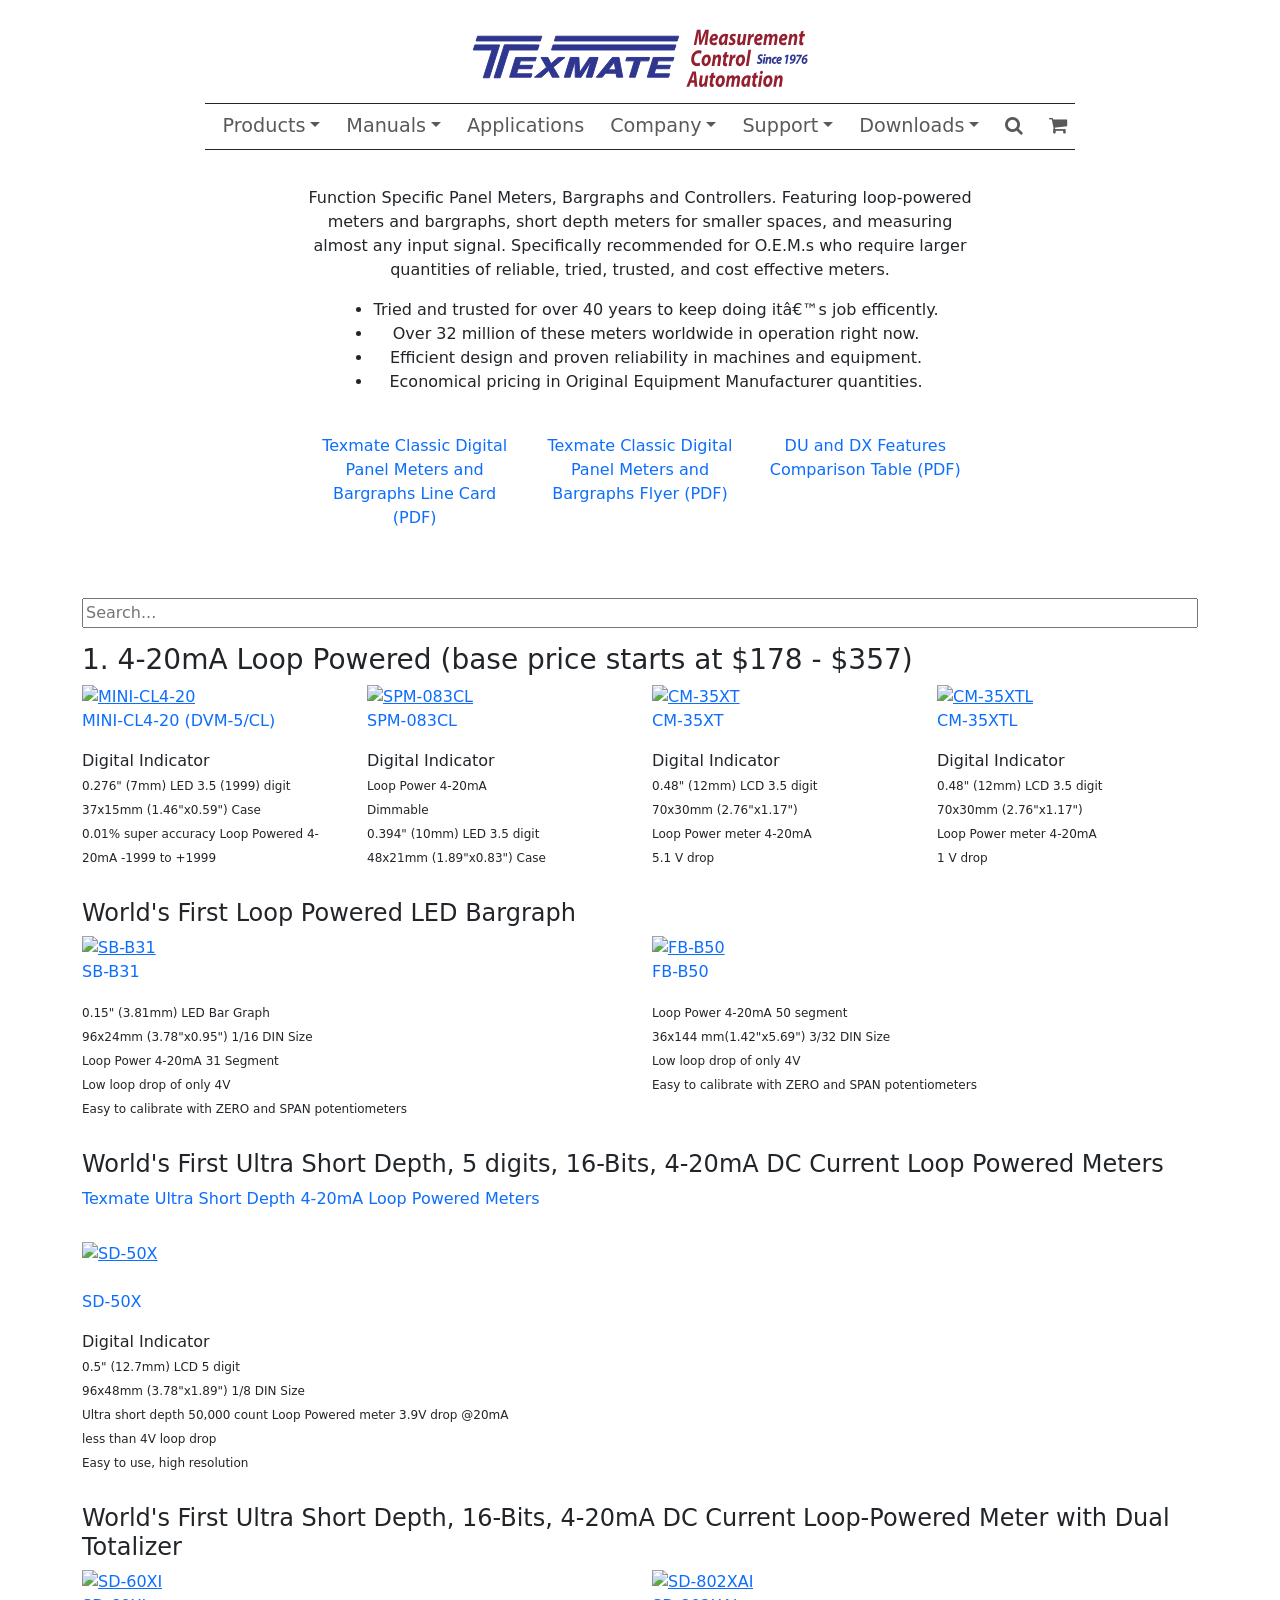
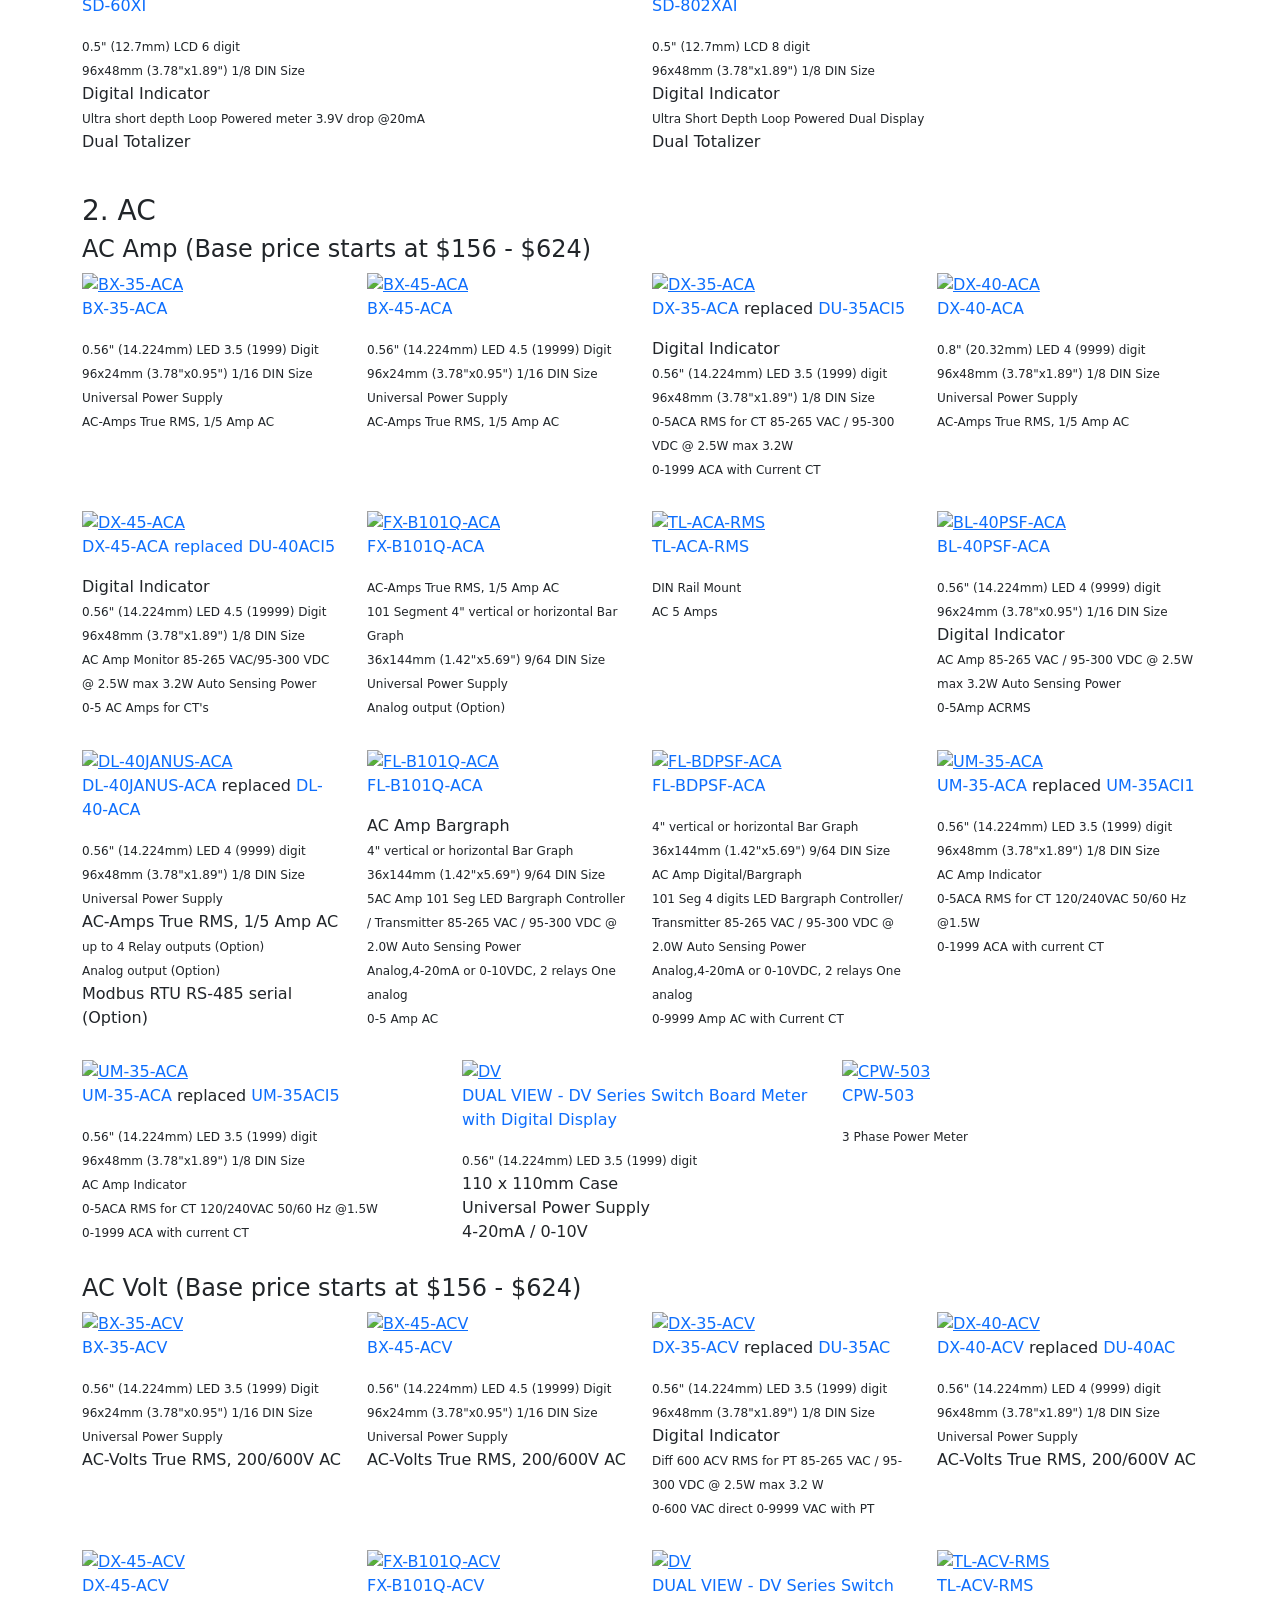
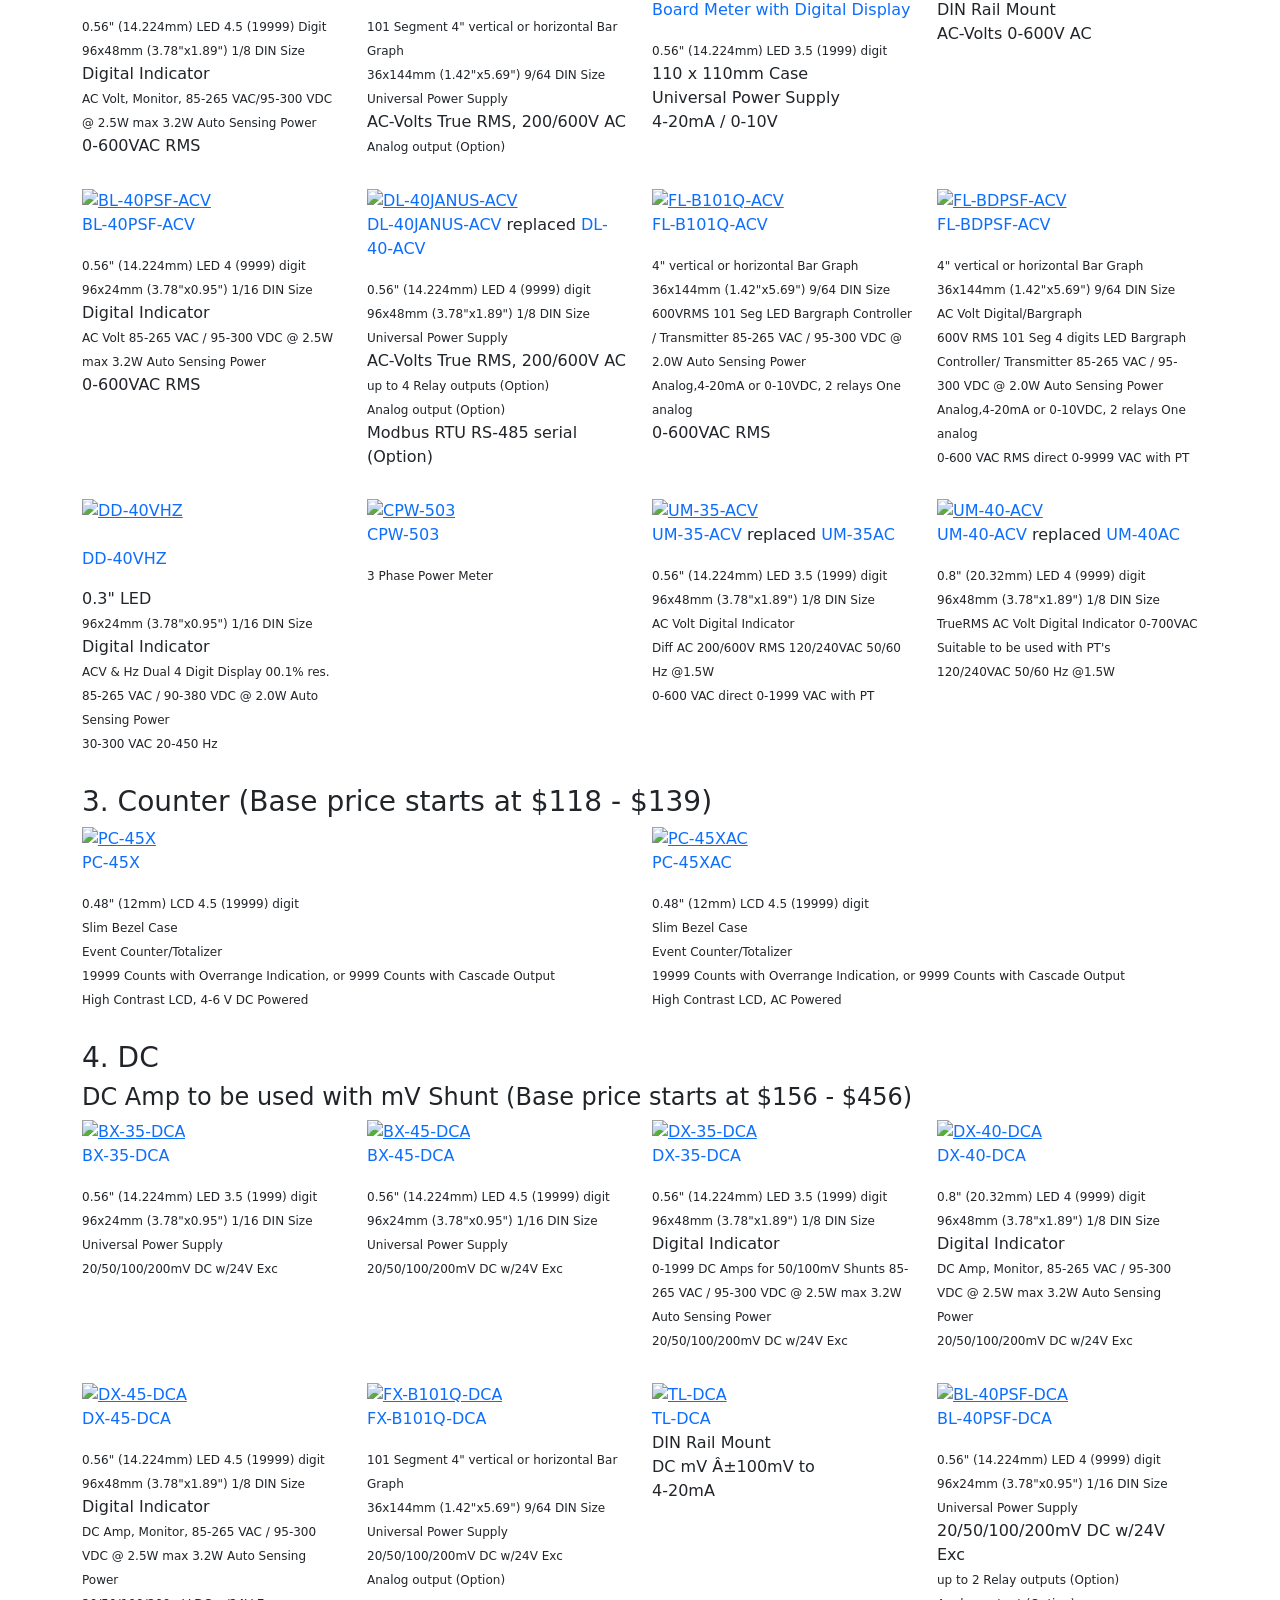
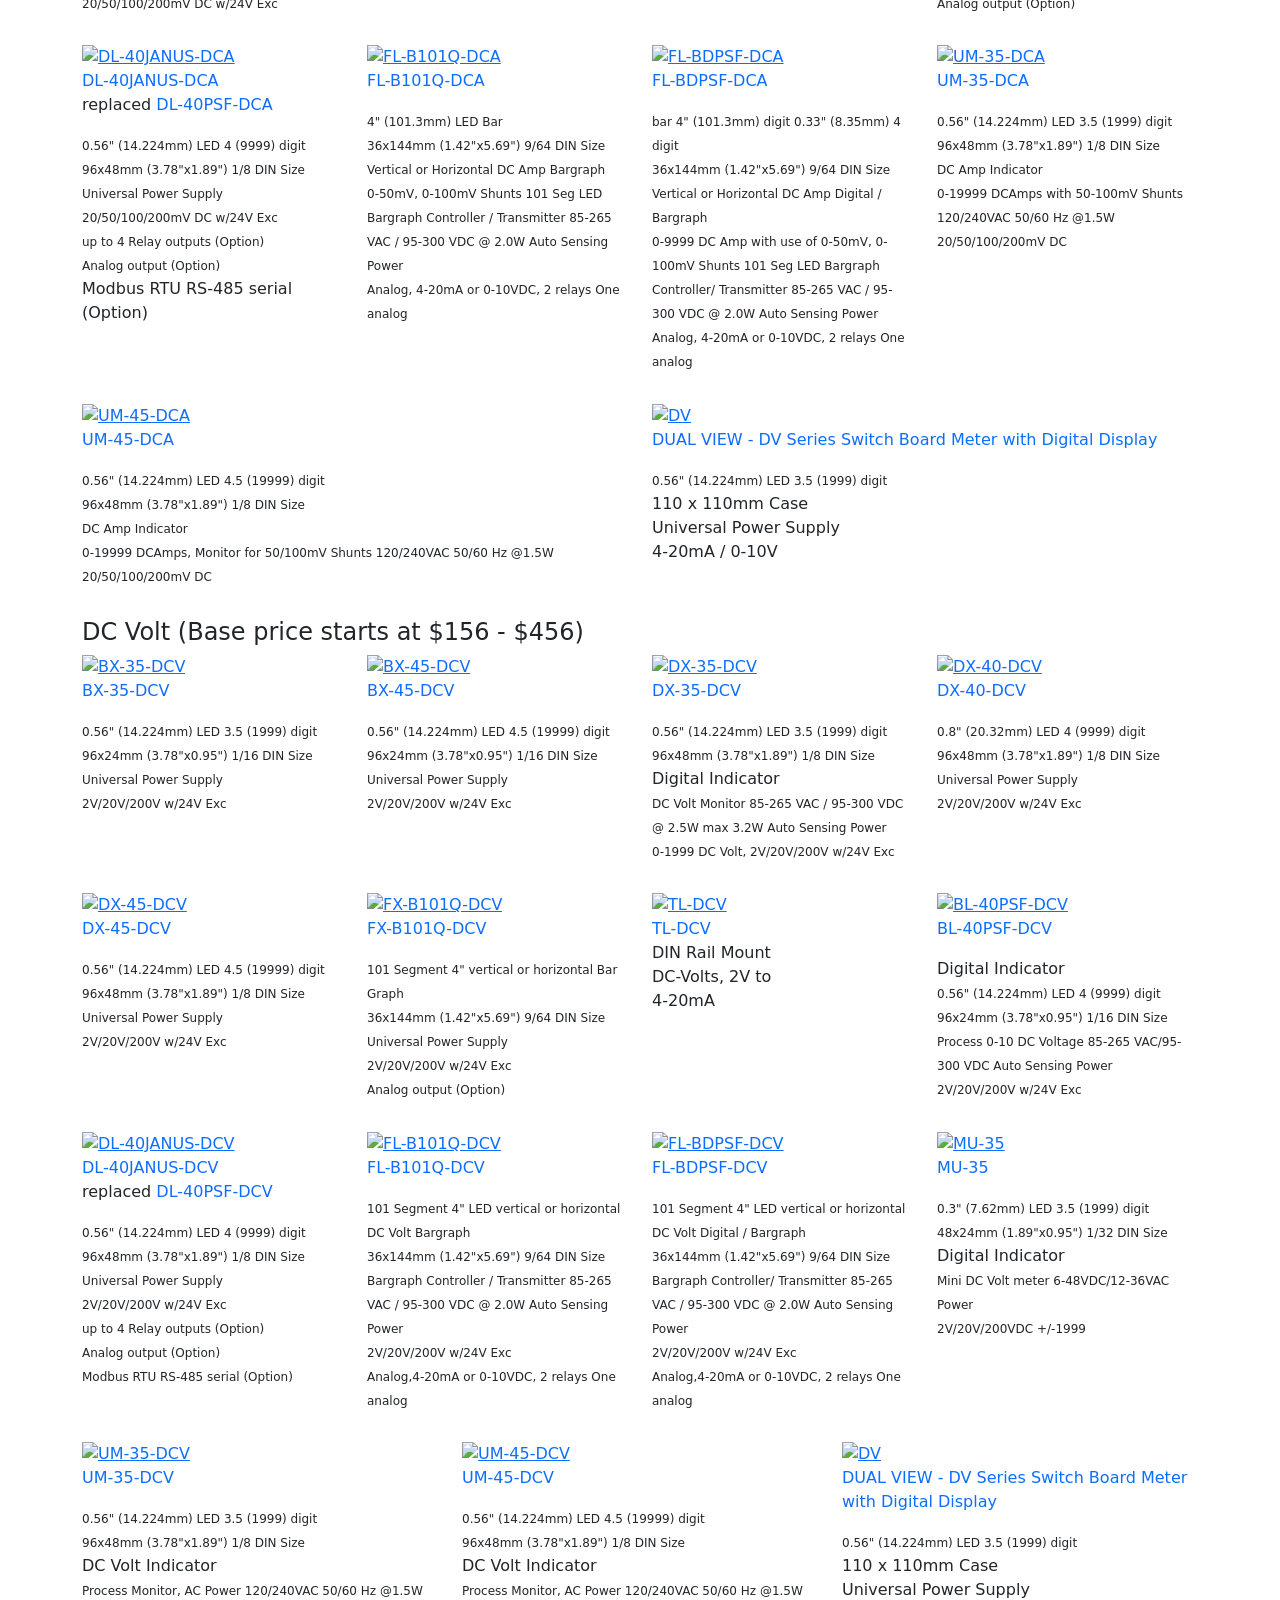
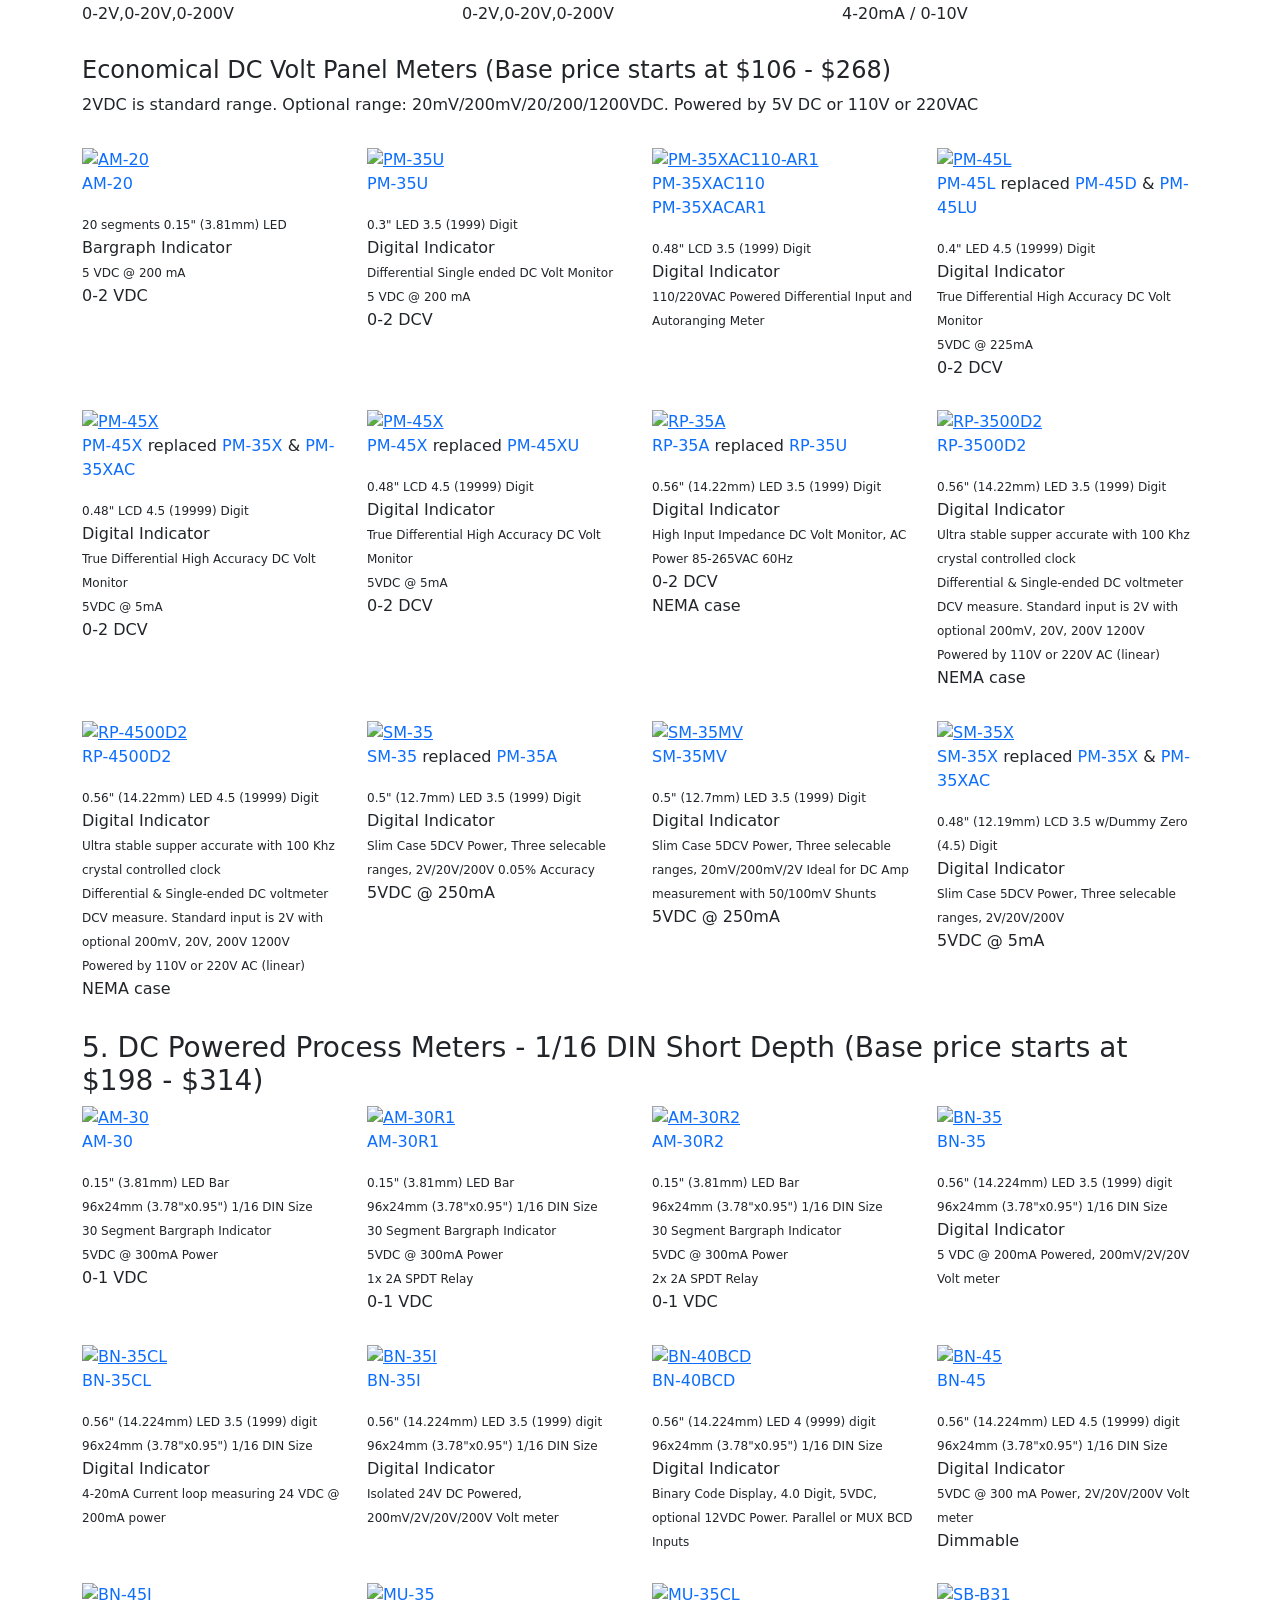
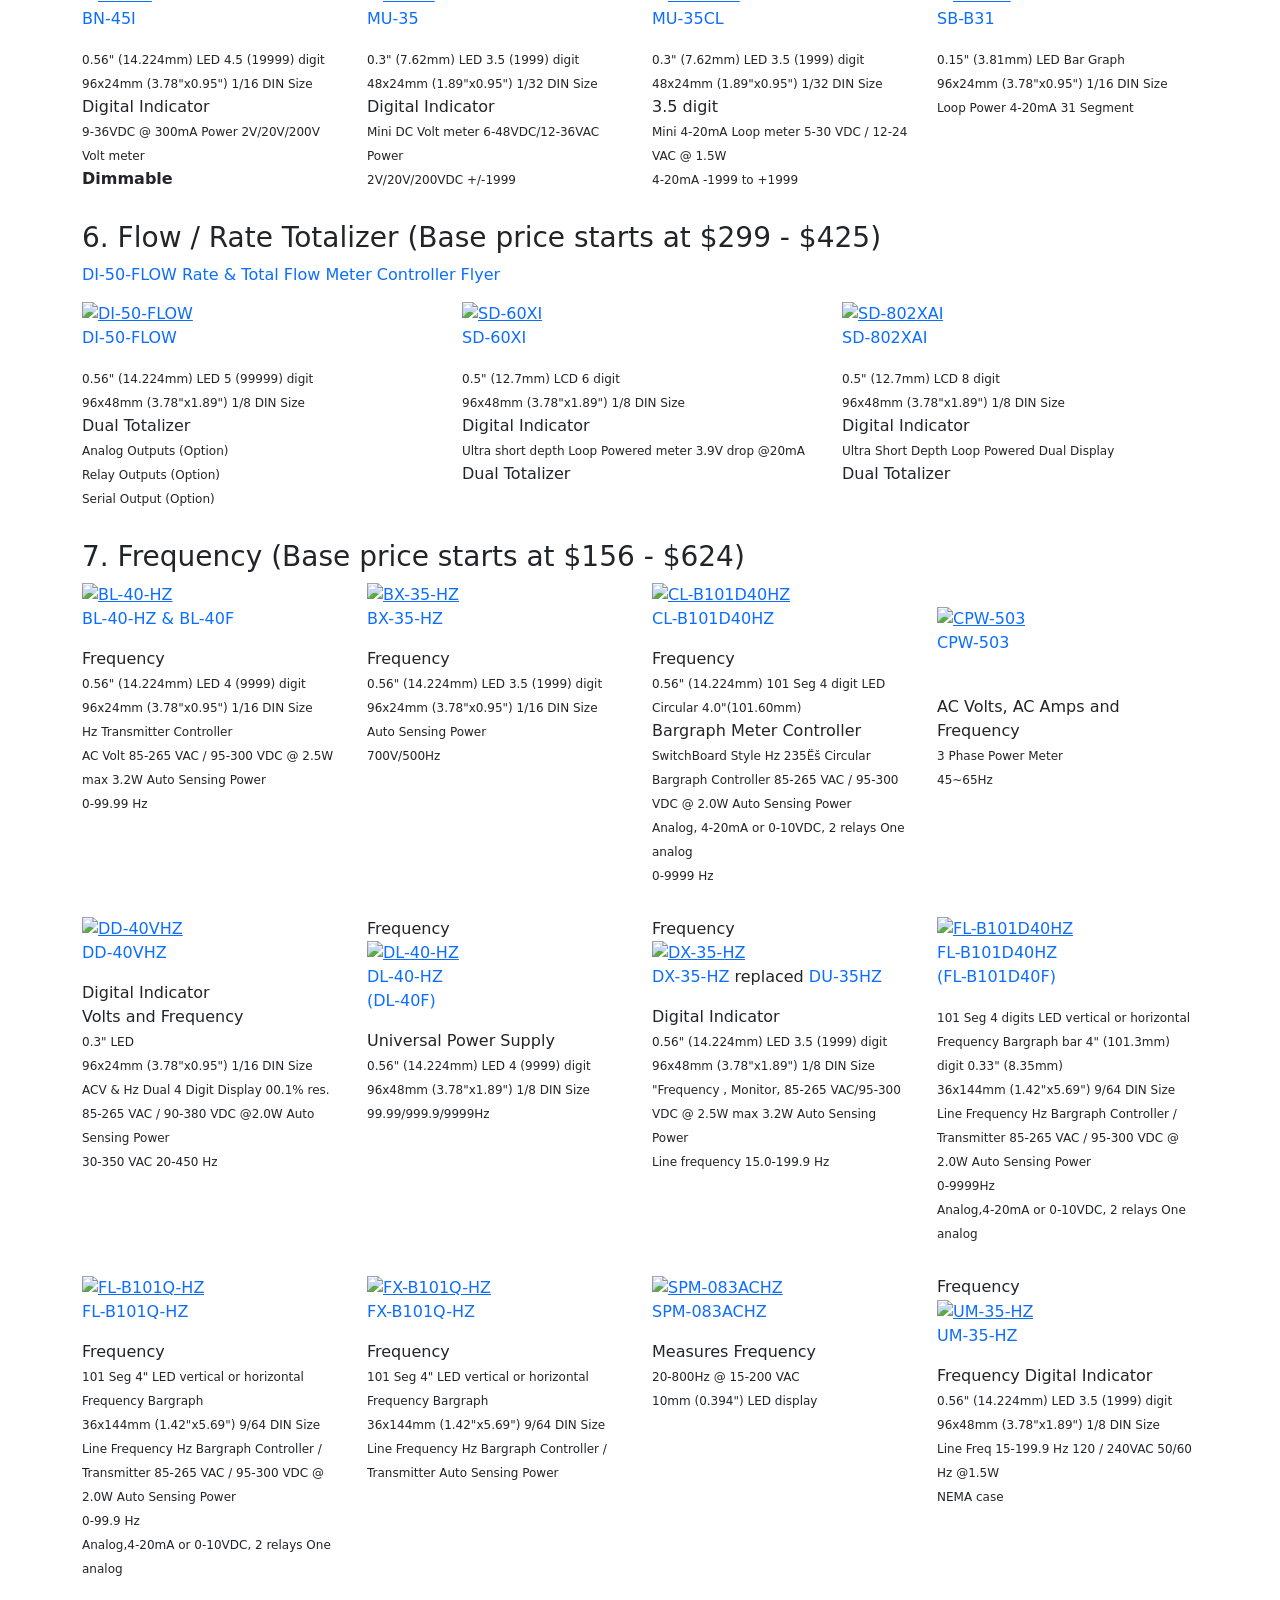
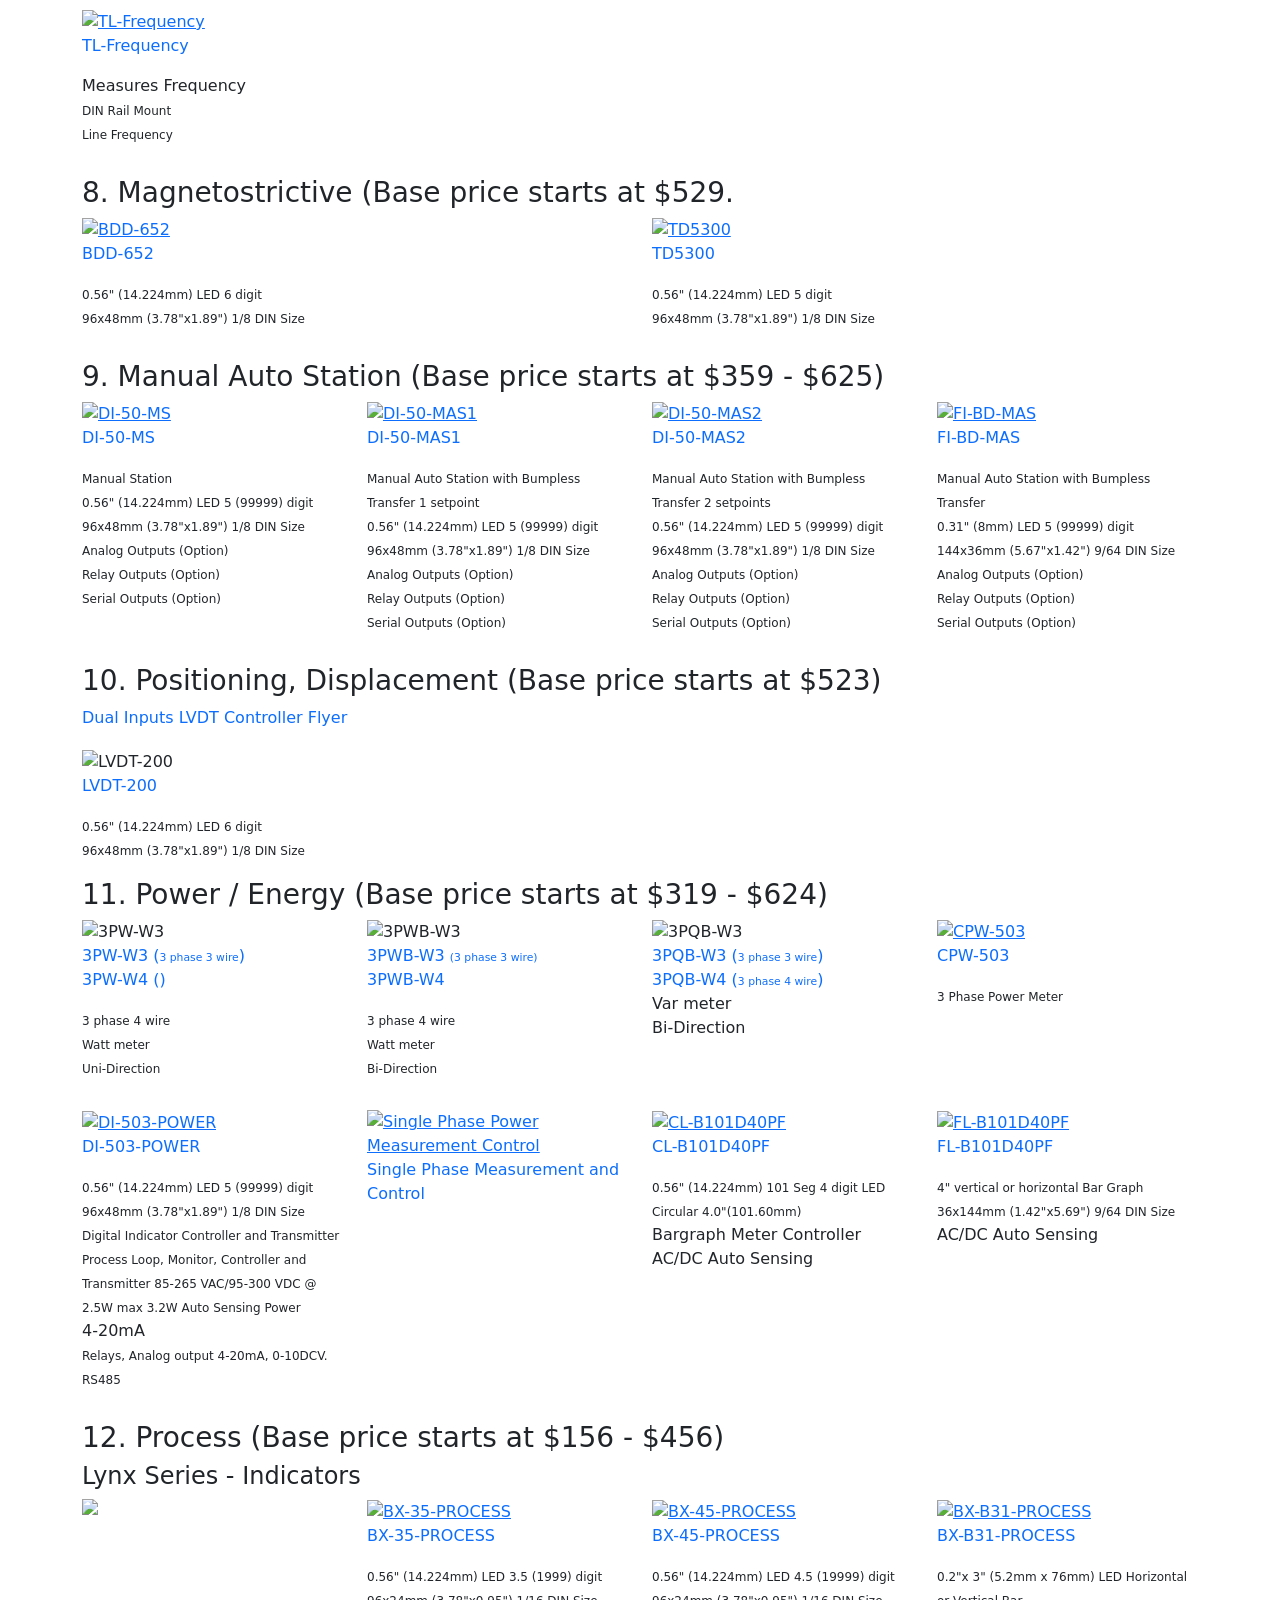
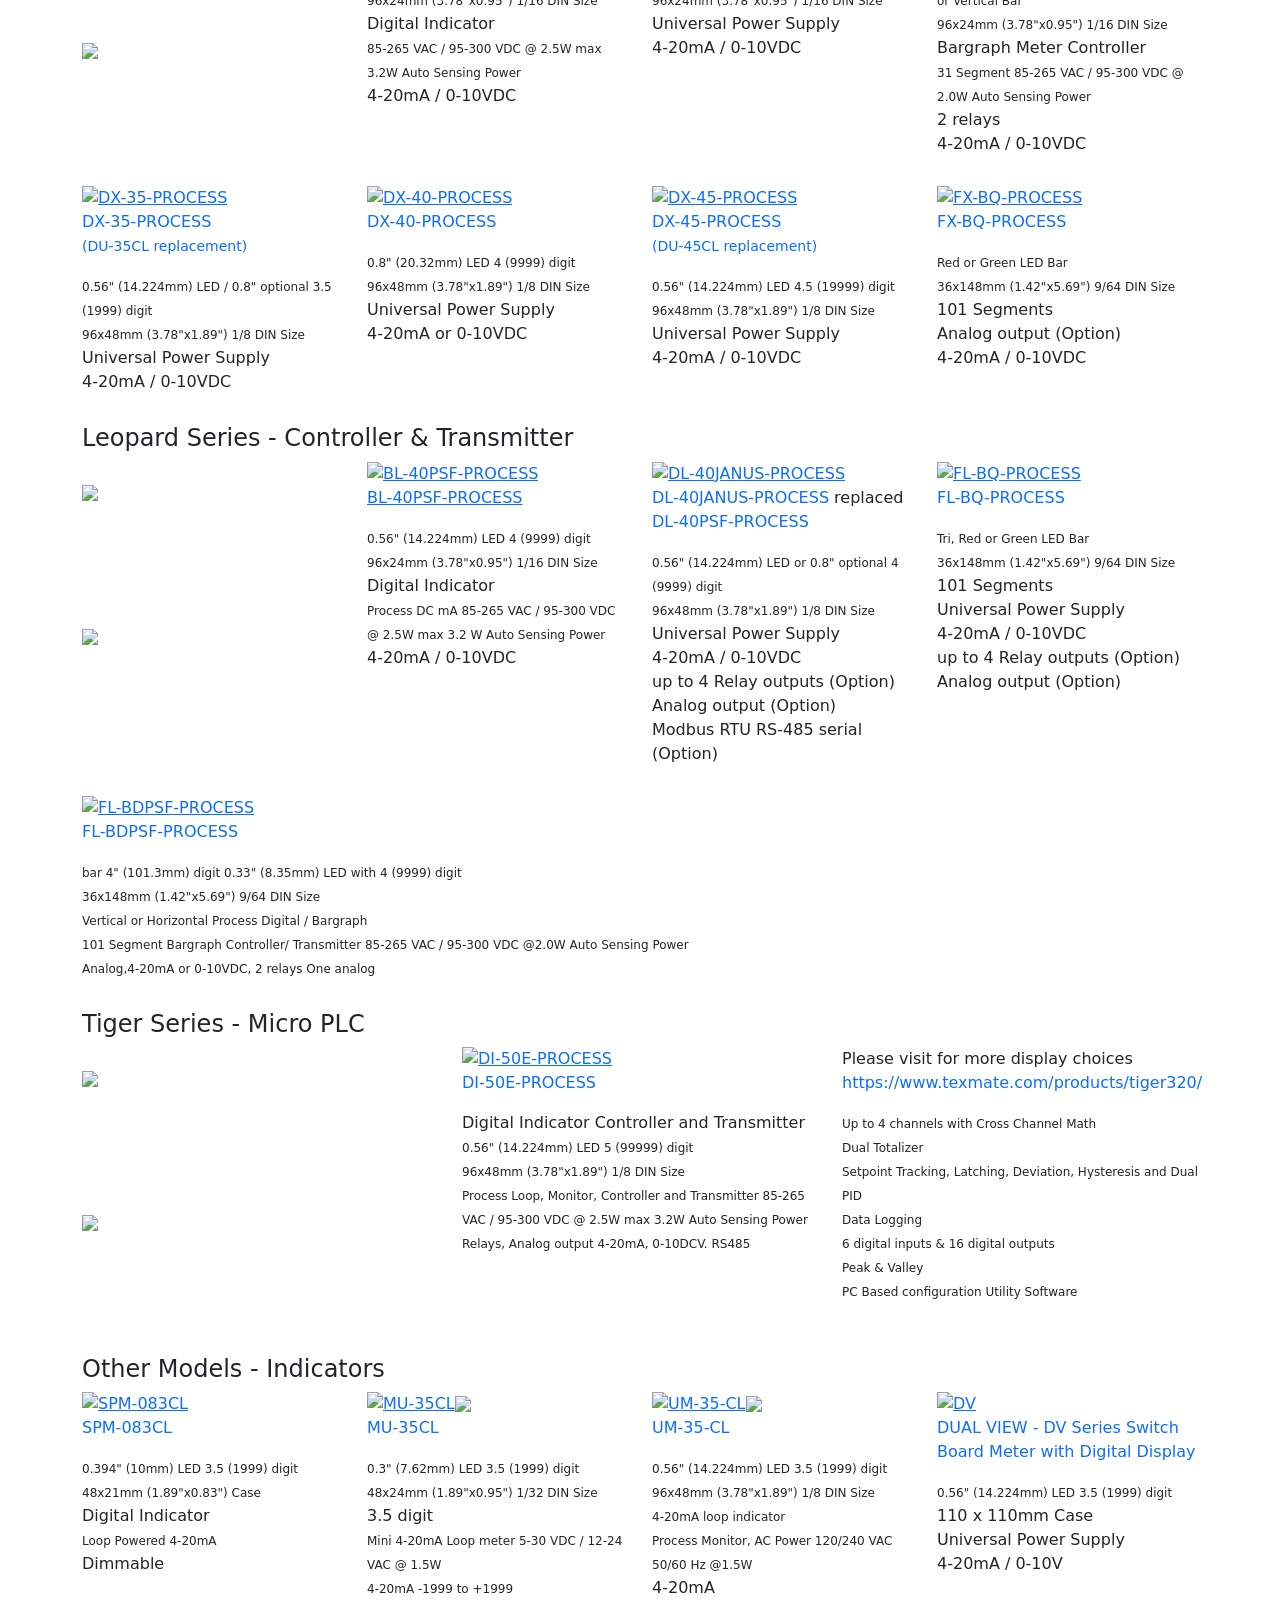
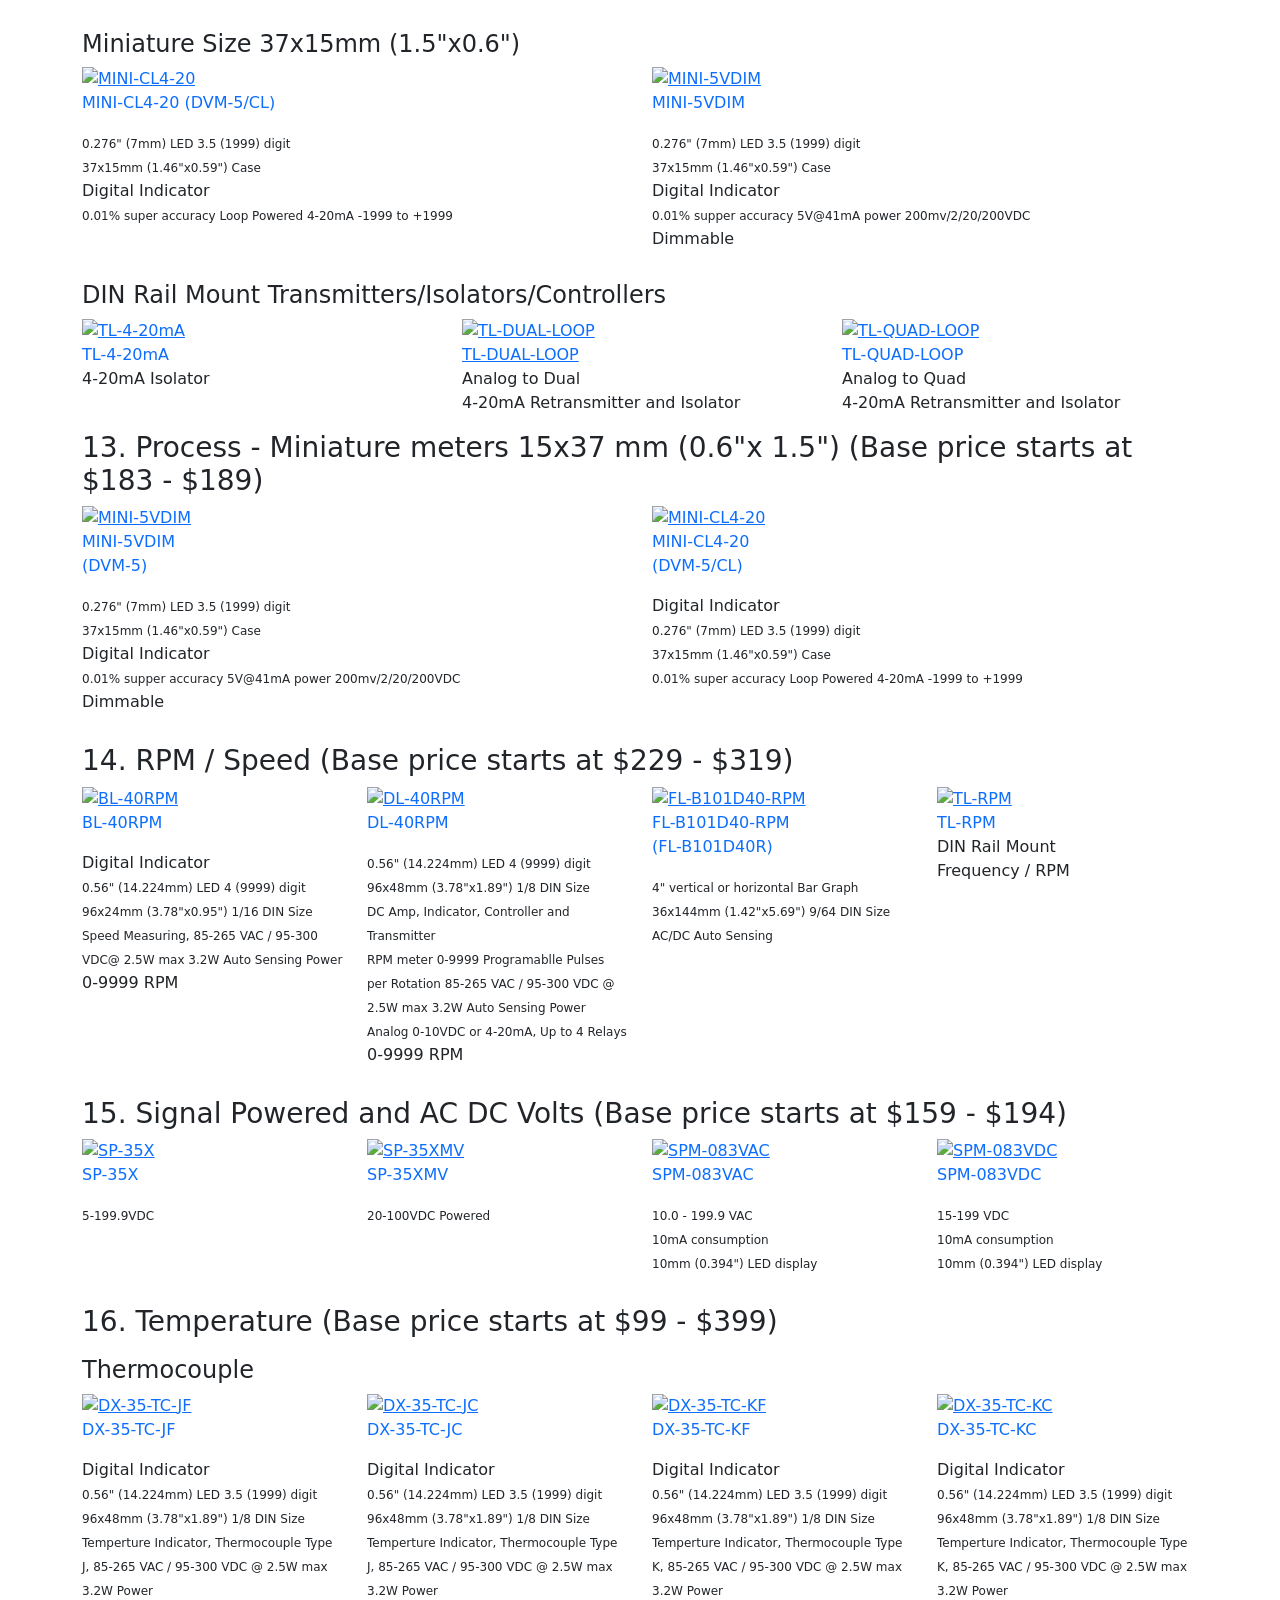
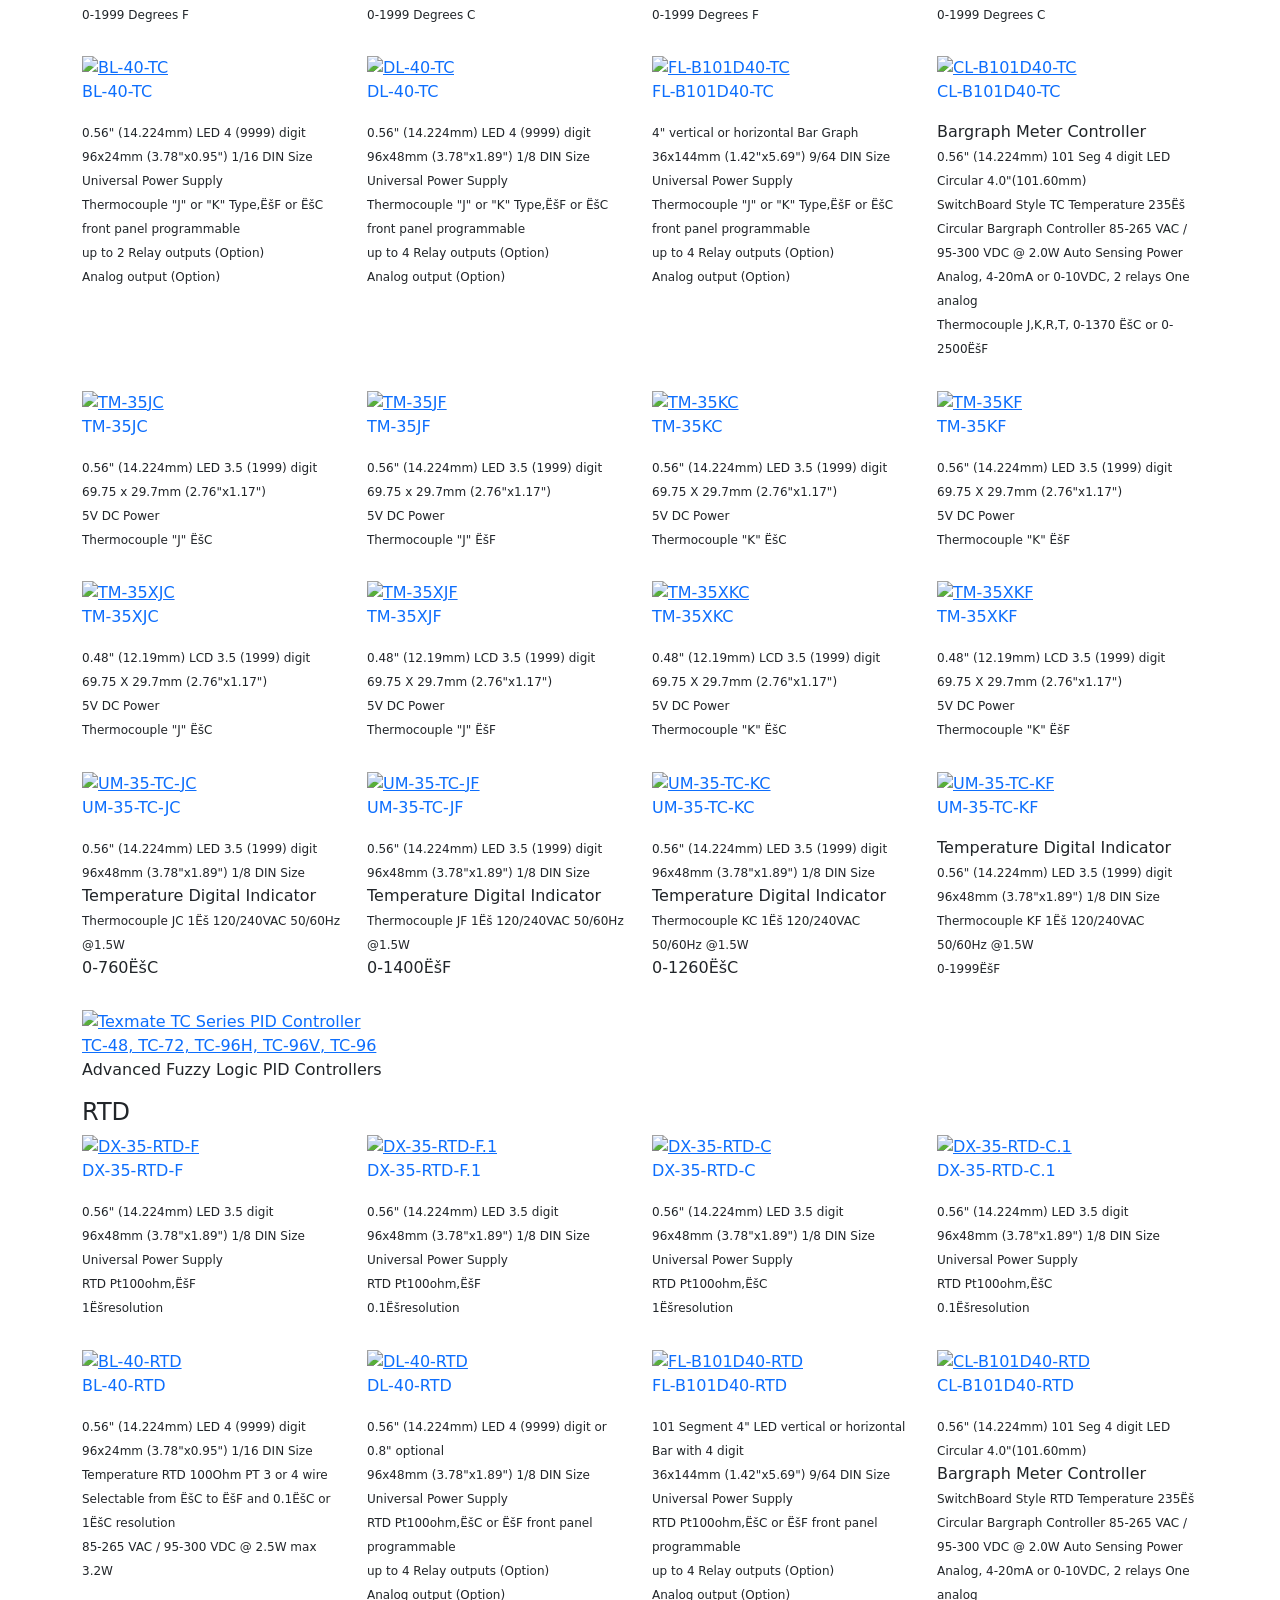
==== commit 237b99ac: "sme more" ====
--- a/index.html
+++ b/index.html
@@ -3562,23 +3562,25 @@
                         class="text-decoration-none item-name">UM-35-TC-KF</a>
                 </p>
                 <ul class="list-unstyled">
+                    <li><span>Temperature Digital Indicator</span></li>
                     <li><span style="font-size:12px;">0.56" (14.224mm) LED 3.5 (1999) digit</span></li>
                     <li><span style="font-size:12px;">96x48mm (3.78"x1.89") 1/8 DIN Size</span></li>
-                    <li><span>Temperature Digital Indicator</span></li>
                     <li><span style="font-size:12px;">Thermocouple KF 1˚ 120/240VAC 50/60Hz @1.5W</span></li>
-                    <li><span>0-1999˚F</span></li>
+                    <li><span style="font-size:12px;">0-1999˚F</span></li>
                 </ul>
                 <div style="margin-bottom: 30px;"></div>
             </div>
         </div>
         <div class="row">
             <div class="col-md-12 searchable">
-                <p><a href="https://texmate.com/static/pdf/Texmate TC Series PID Controller Flyer (z662)12-10-2016.pdf"
+                <p>
+                    <a href="https://texmate.com/static/pdf/Texmate TC Series PID Controller Flyer (z662)12-10-2016.pdf"
                         target="_blank">
-                        <img class="nofloat" height="150px"
+                        <img class="nofloat" width="300px"
                             src="https://texmate.com/media/images/meter_thumbs/Texmate-TC-Series-PID-Controllers_thumb.png"
                             alt="Texmate TC Series PID Controller" title="Texmate TC Series PID Controller"><br>
-                        TC-48, TC-72, TC-96H, TC-96V, TC-96</a><br>Advanced Fuzzy Logic PID Controllers</p>
+                        TC-48, TC-72, TC-96H, TC-96V, TC-96</a><br>Advanced Fuzzy Logic PID Controllers
+                    </p>
             </div>
         </div>
 
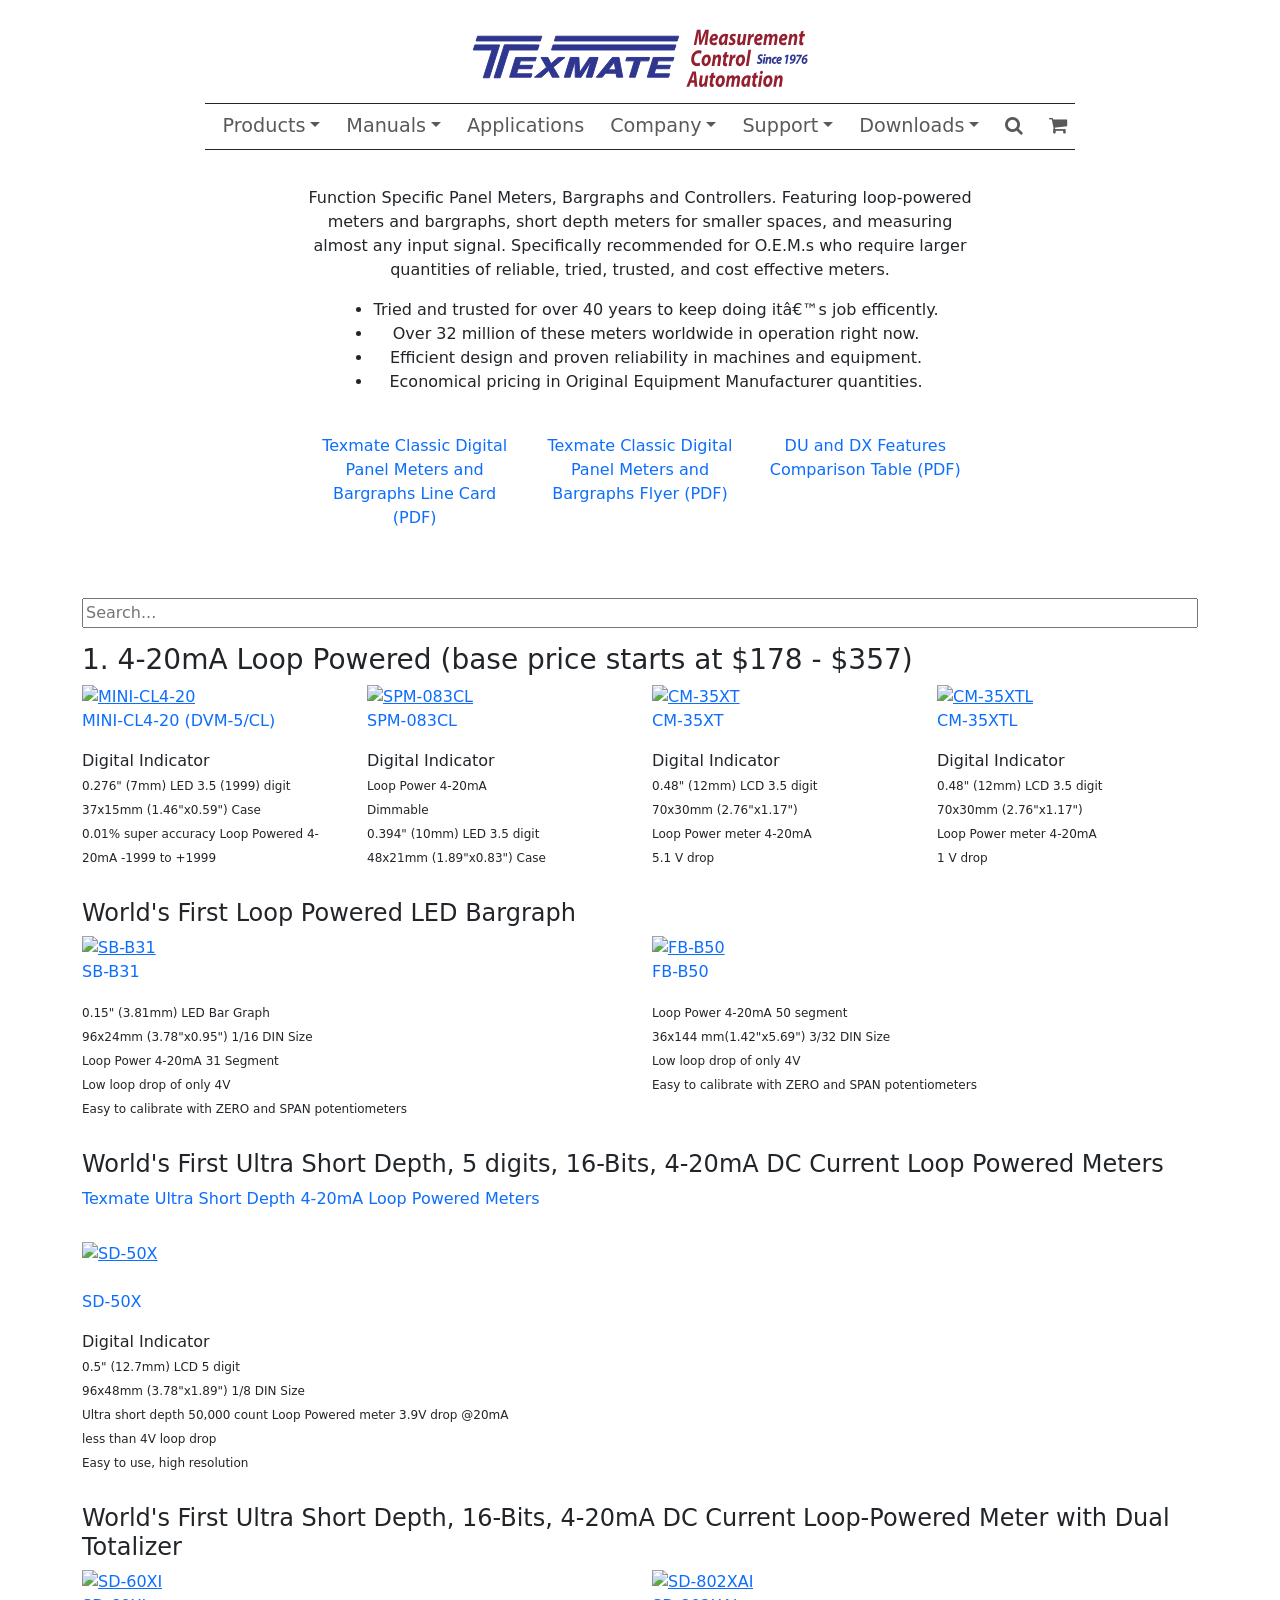
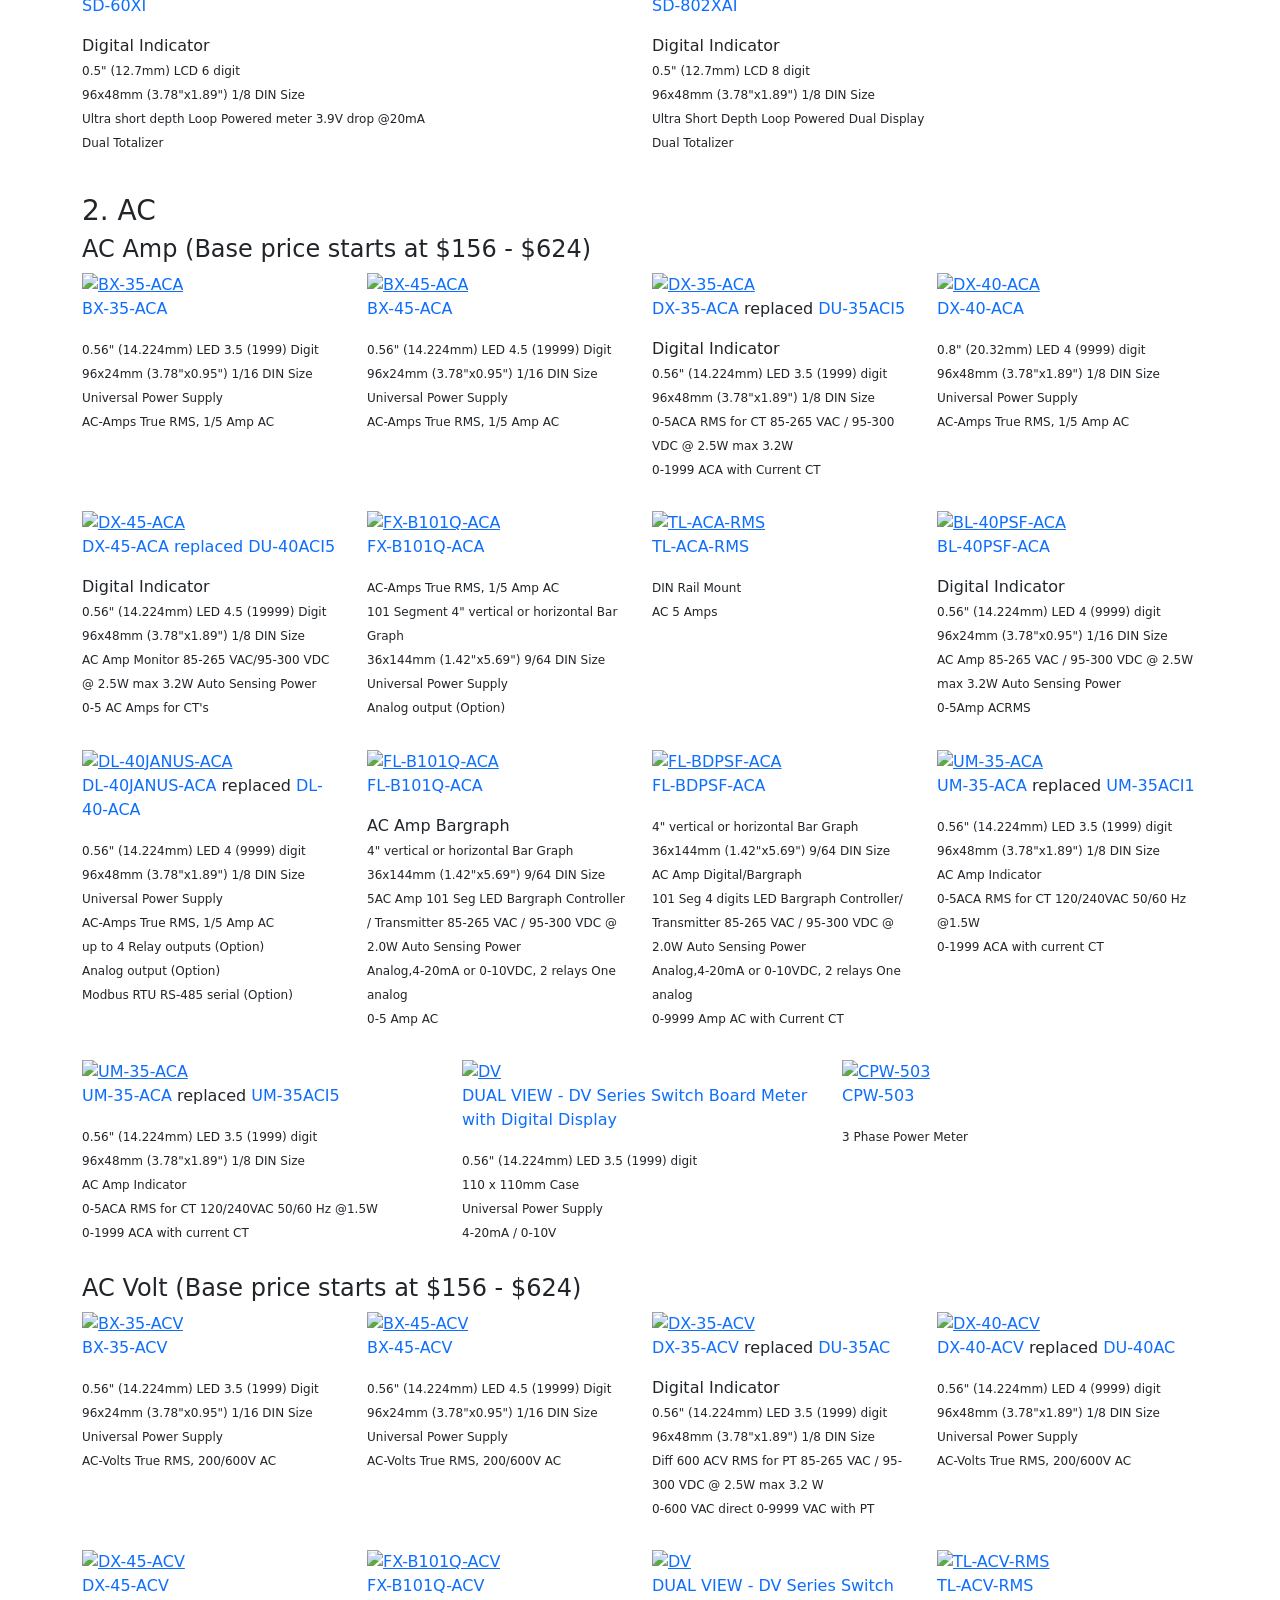
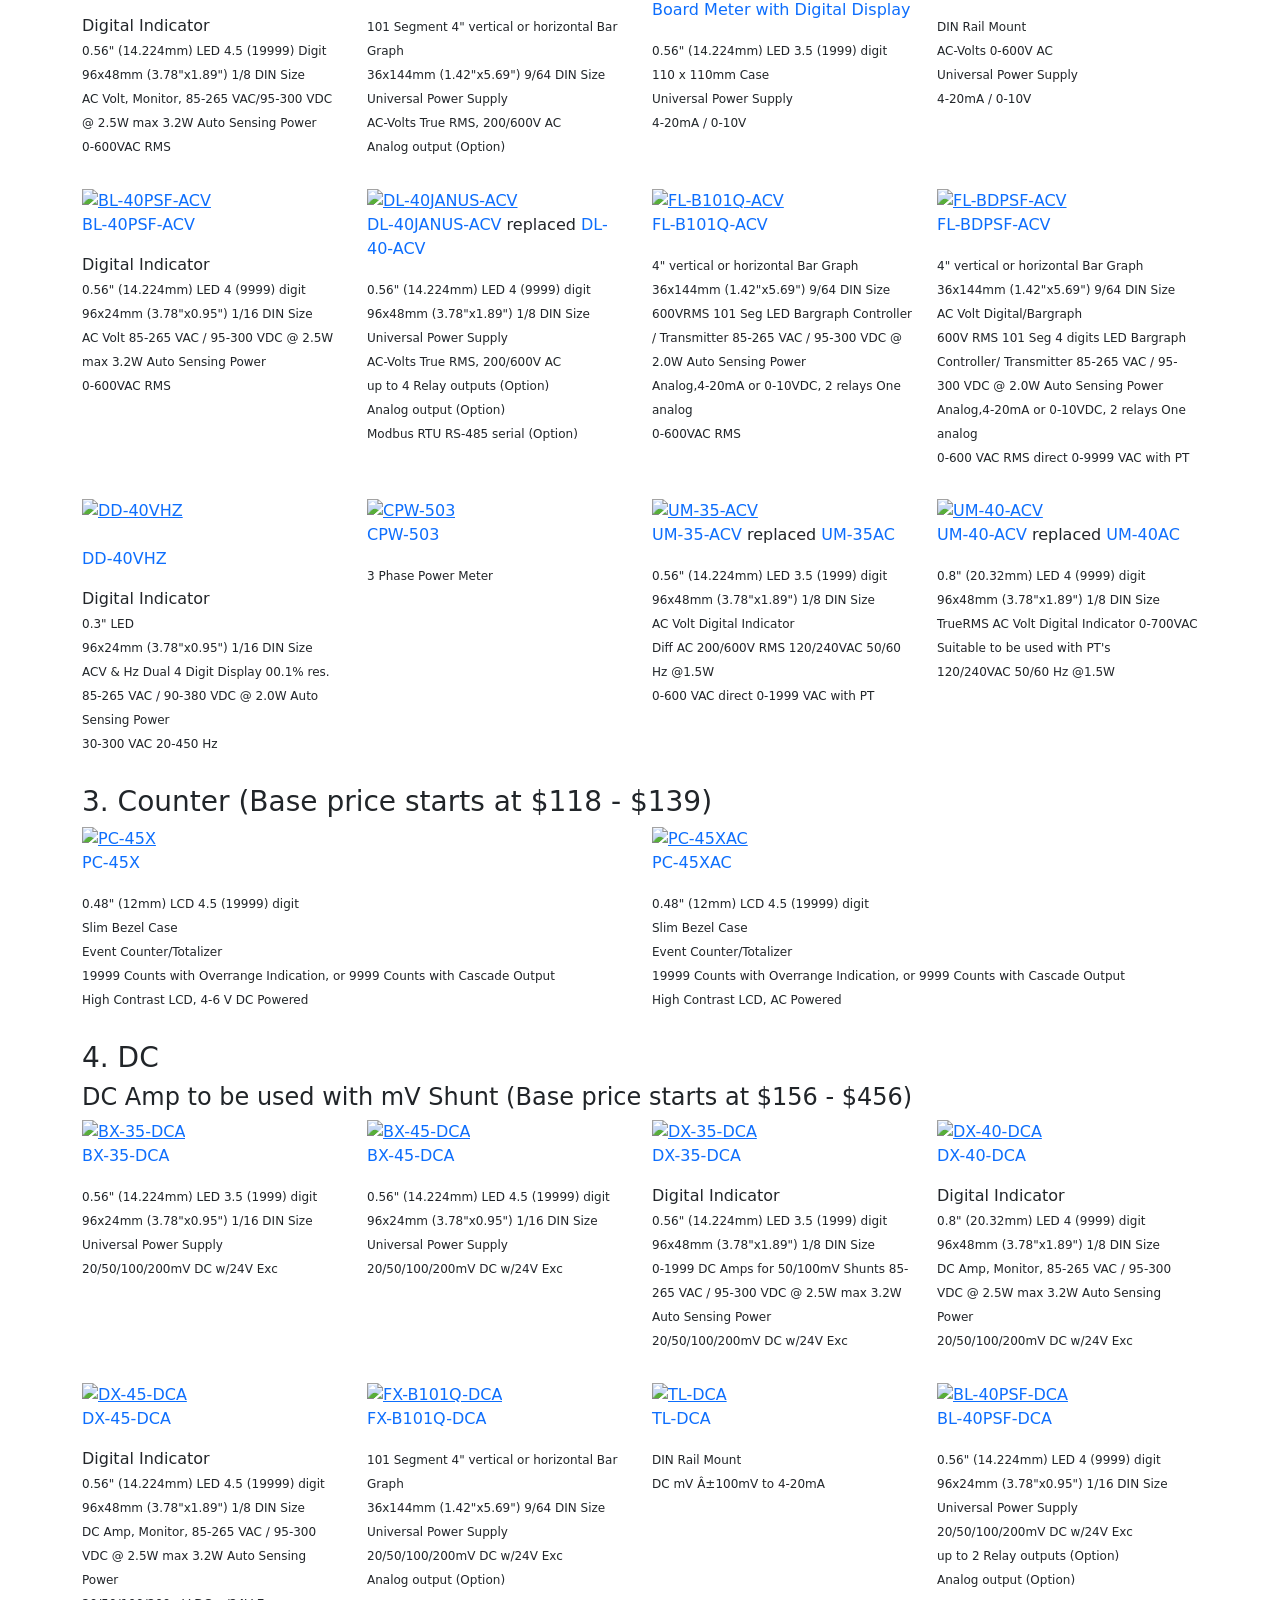
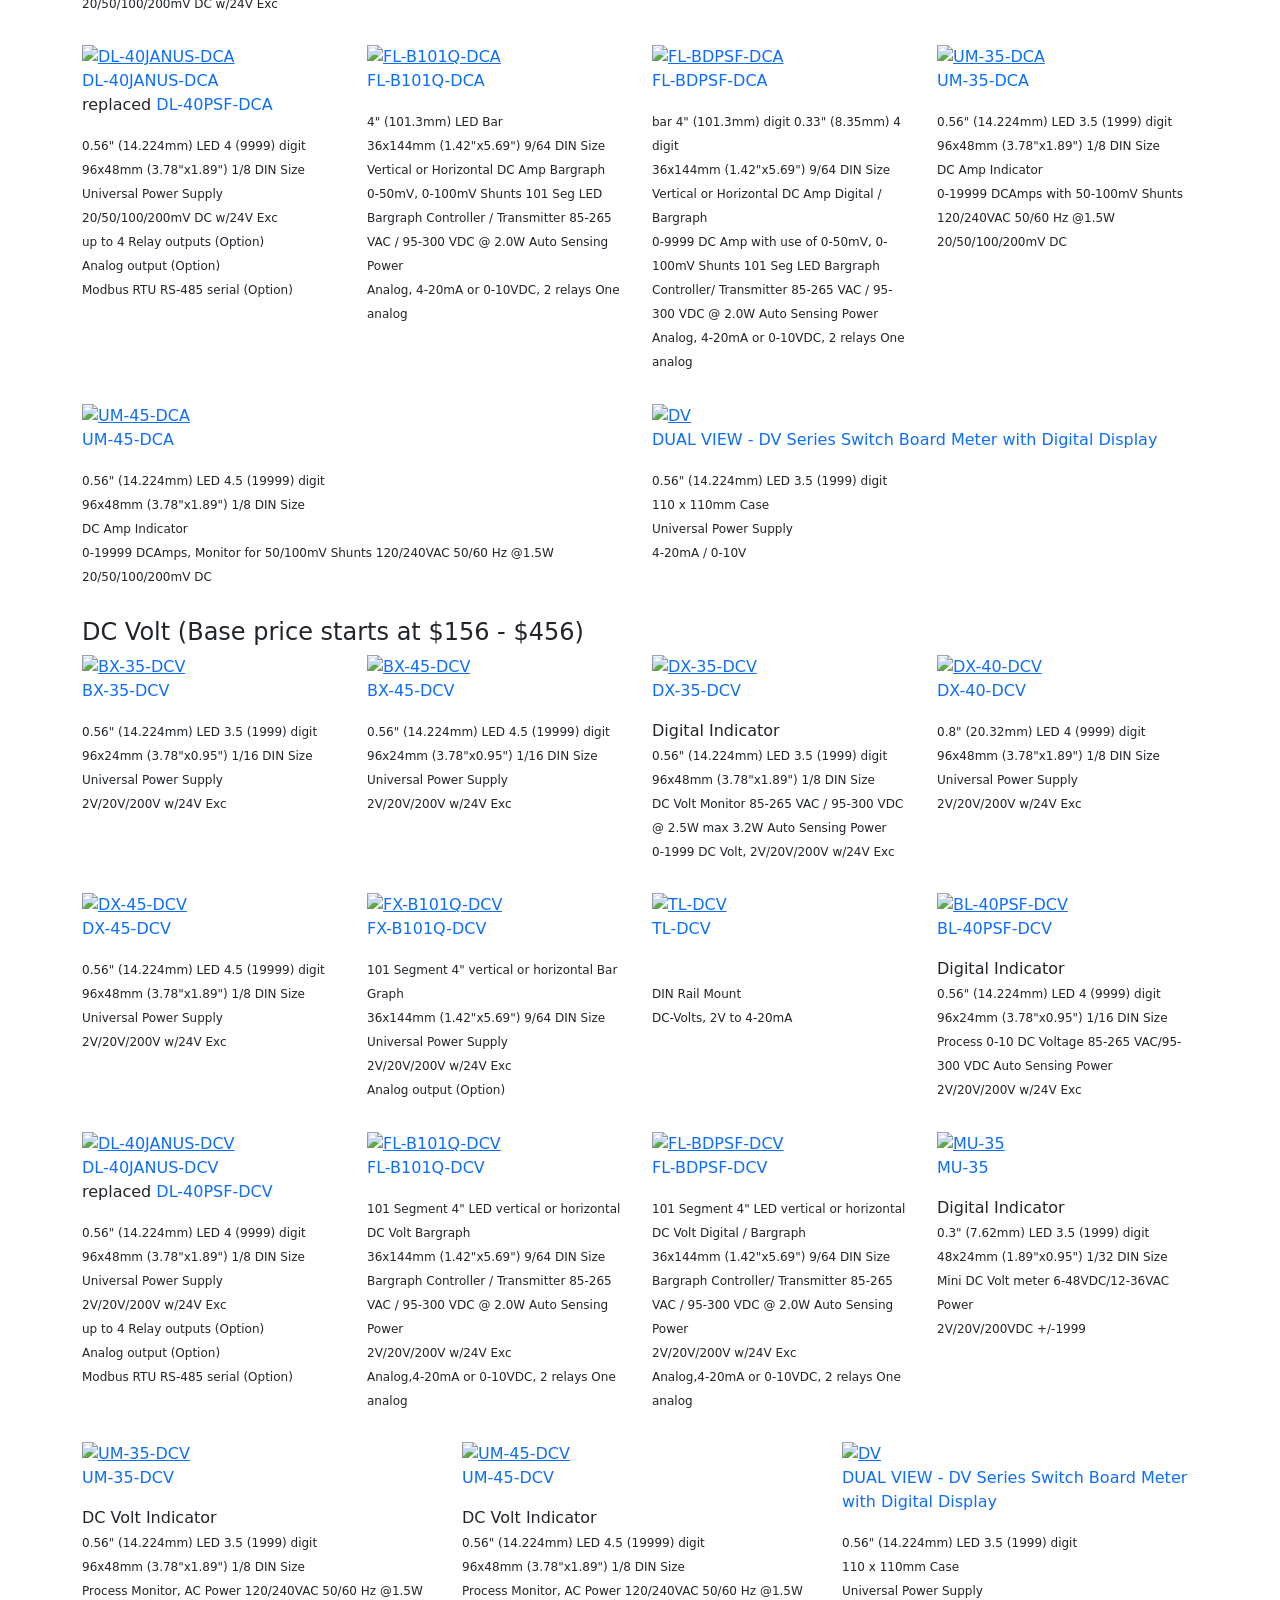
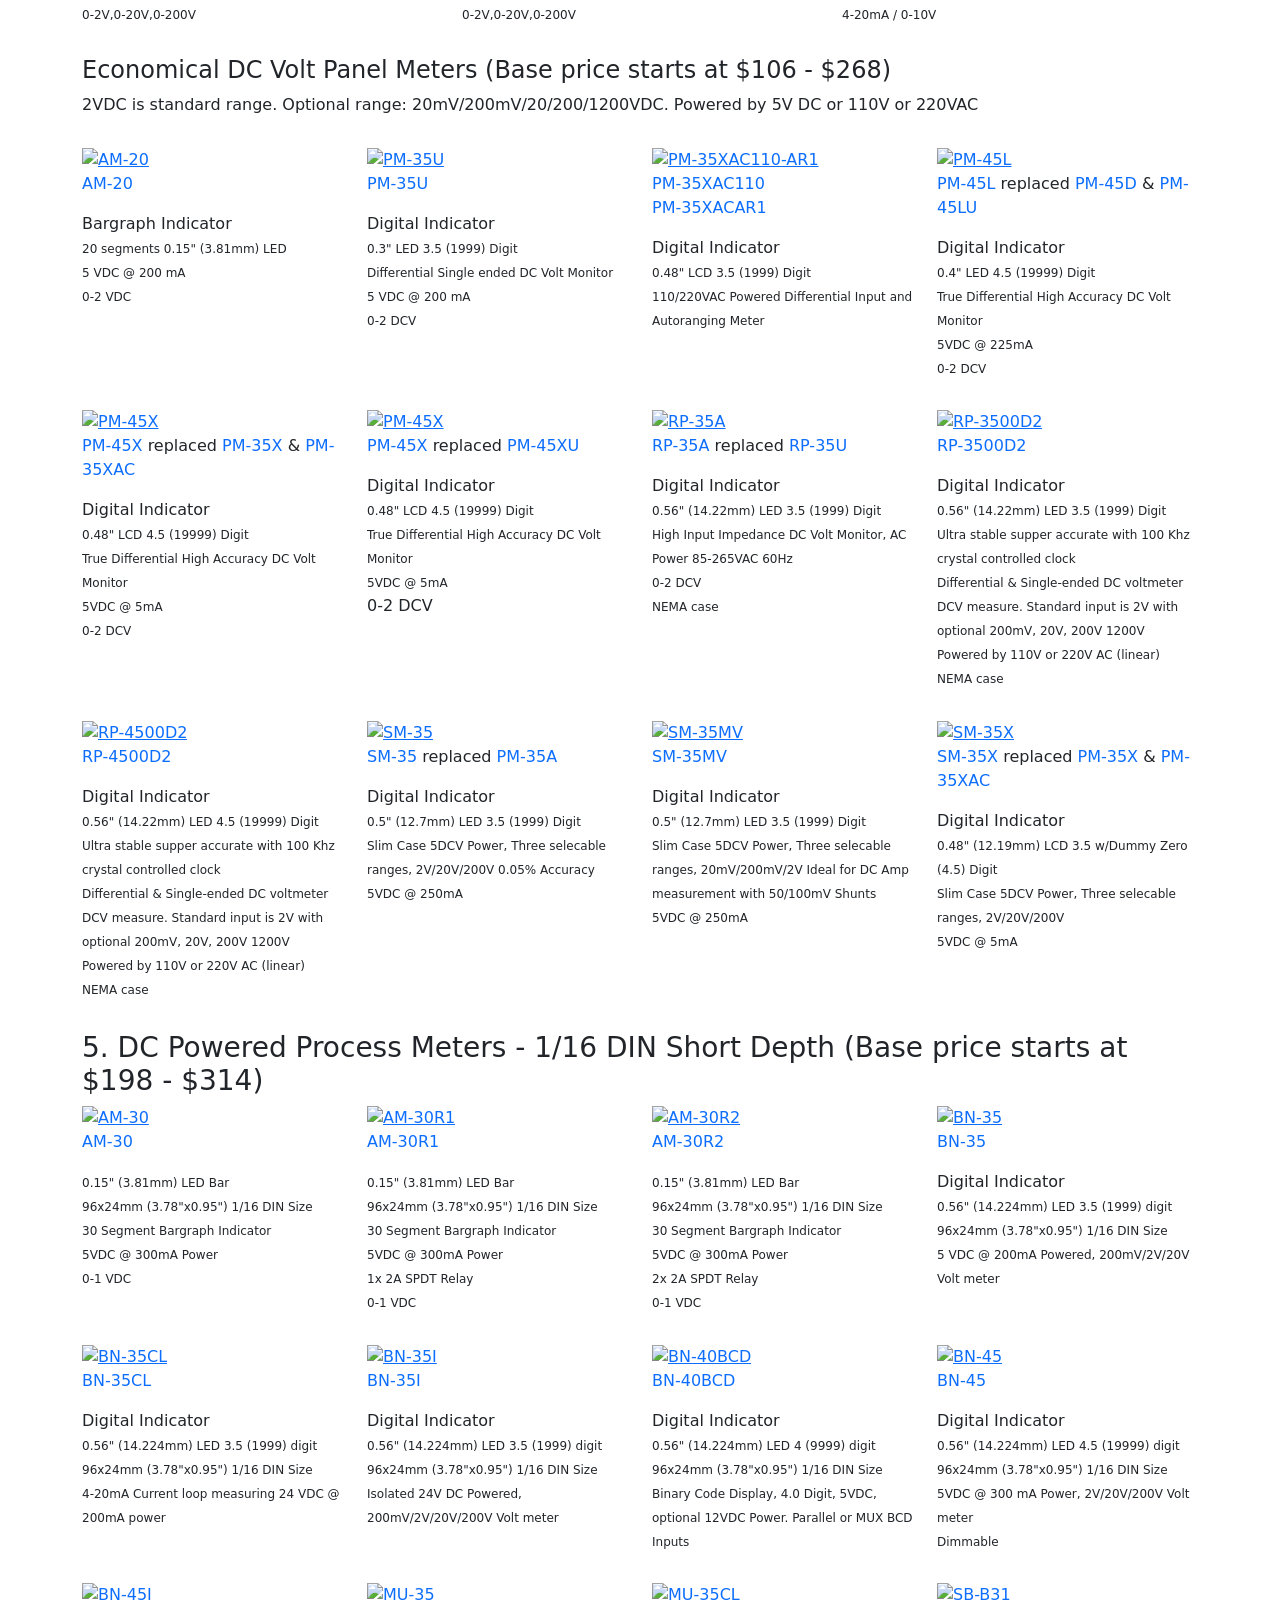
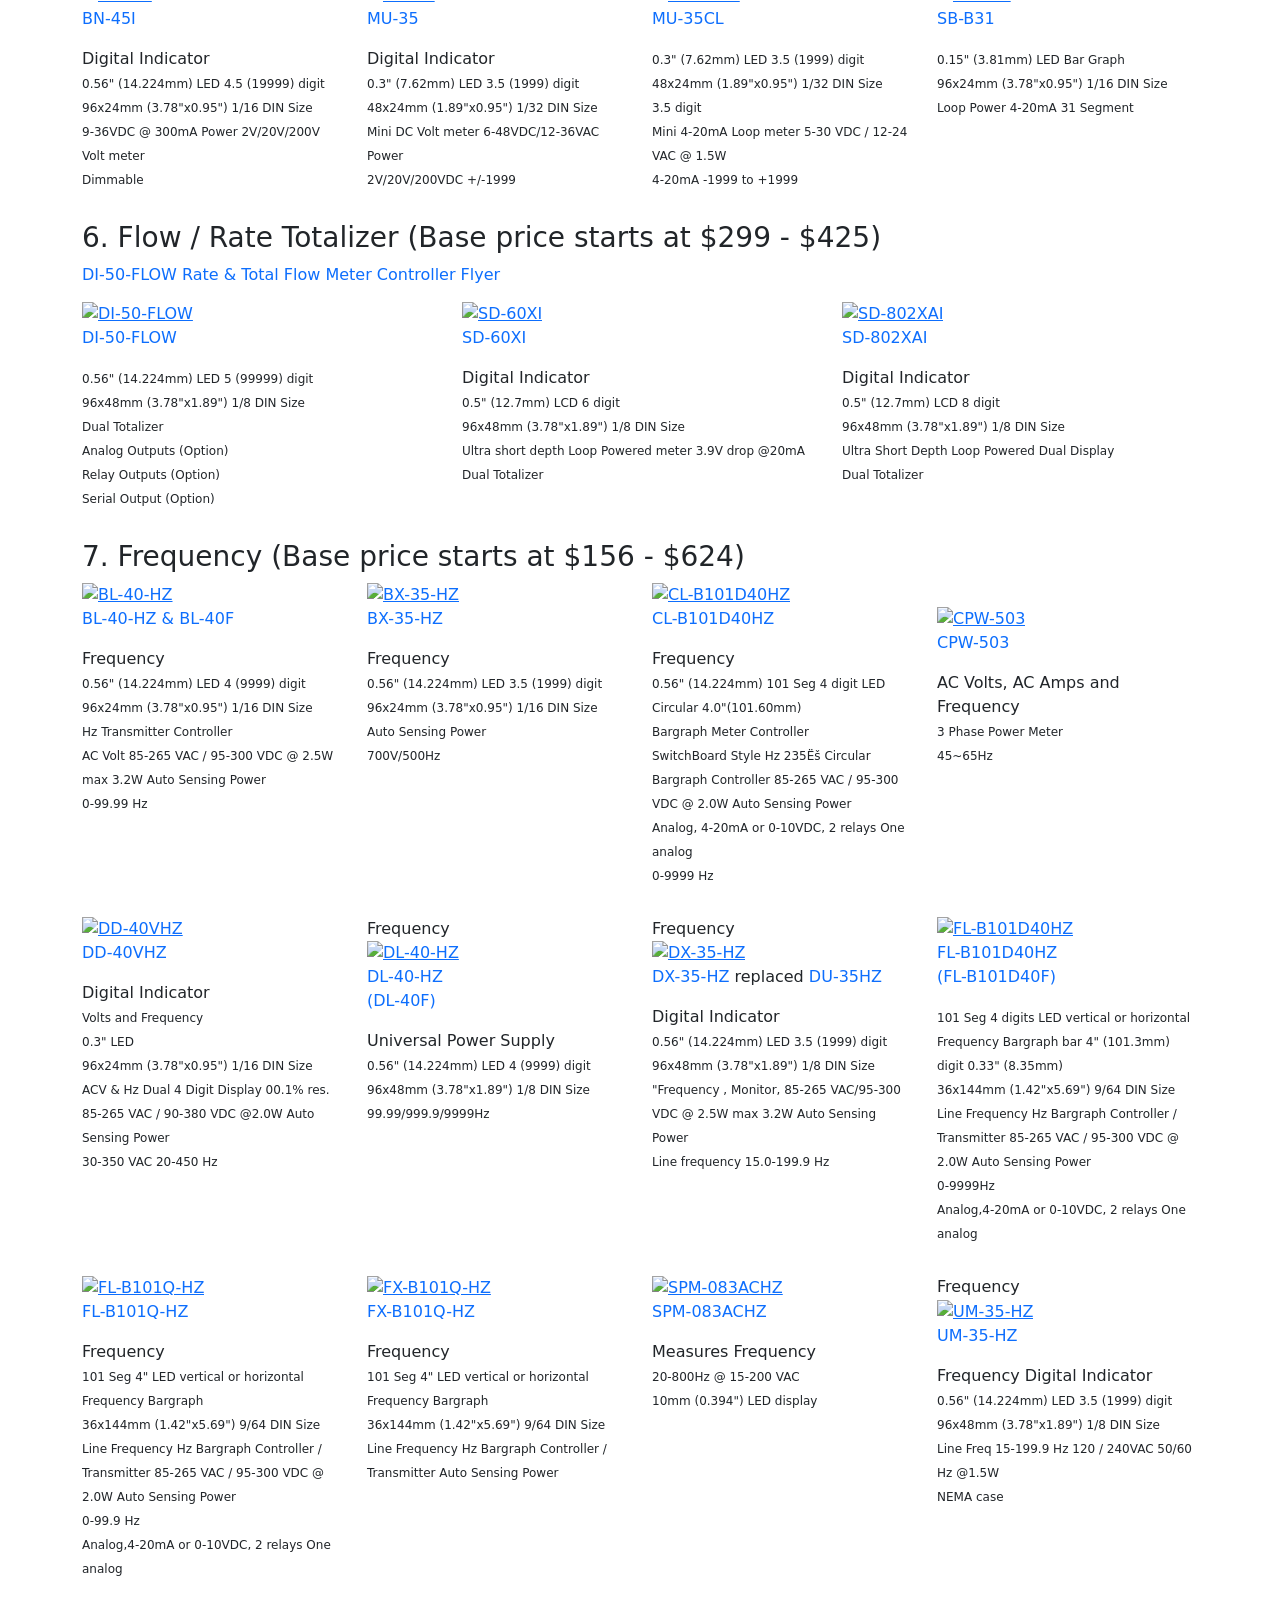
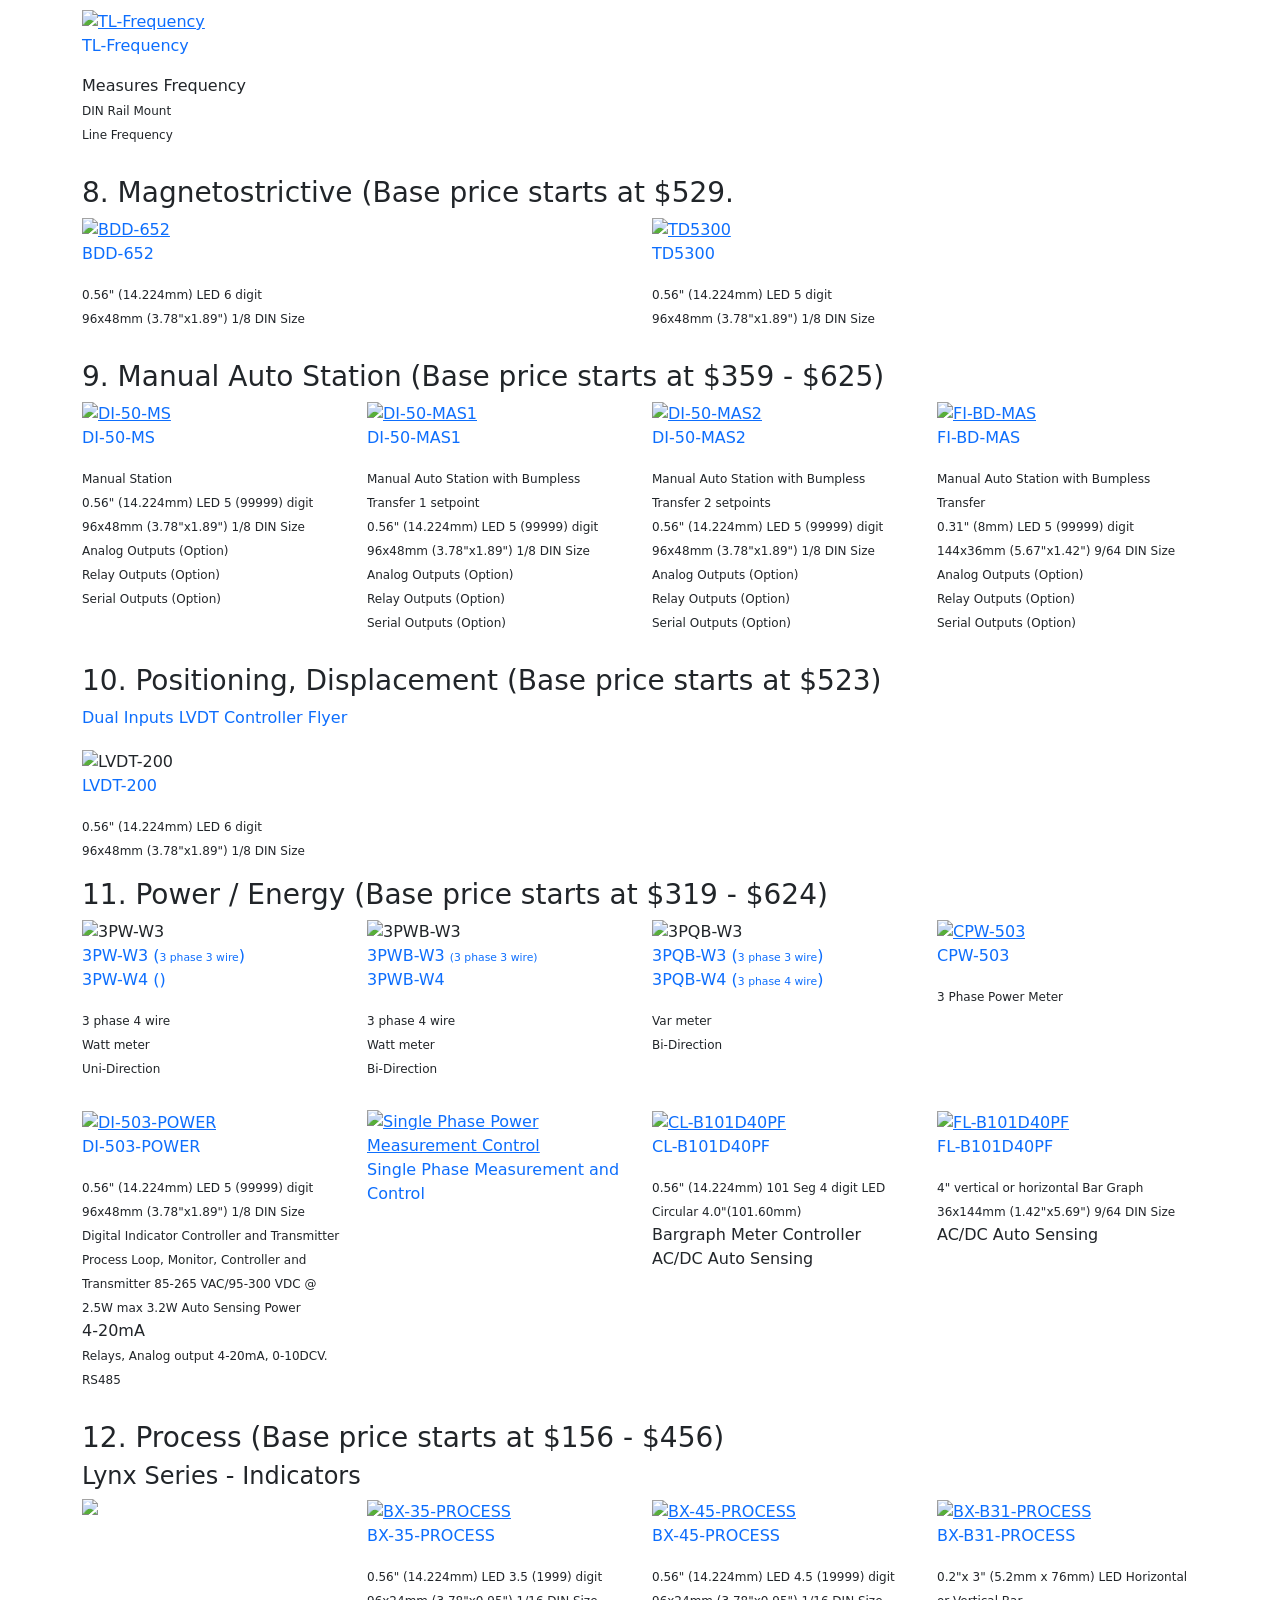
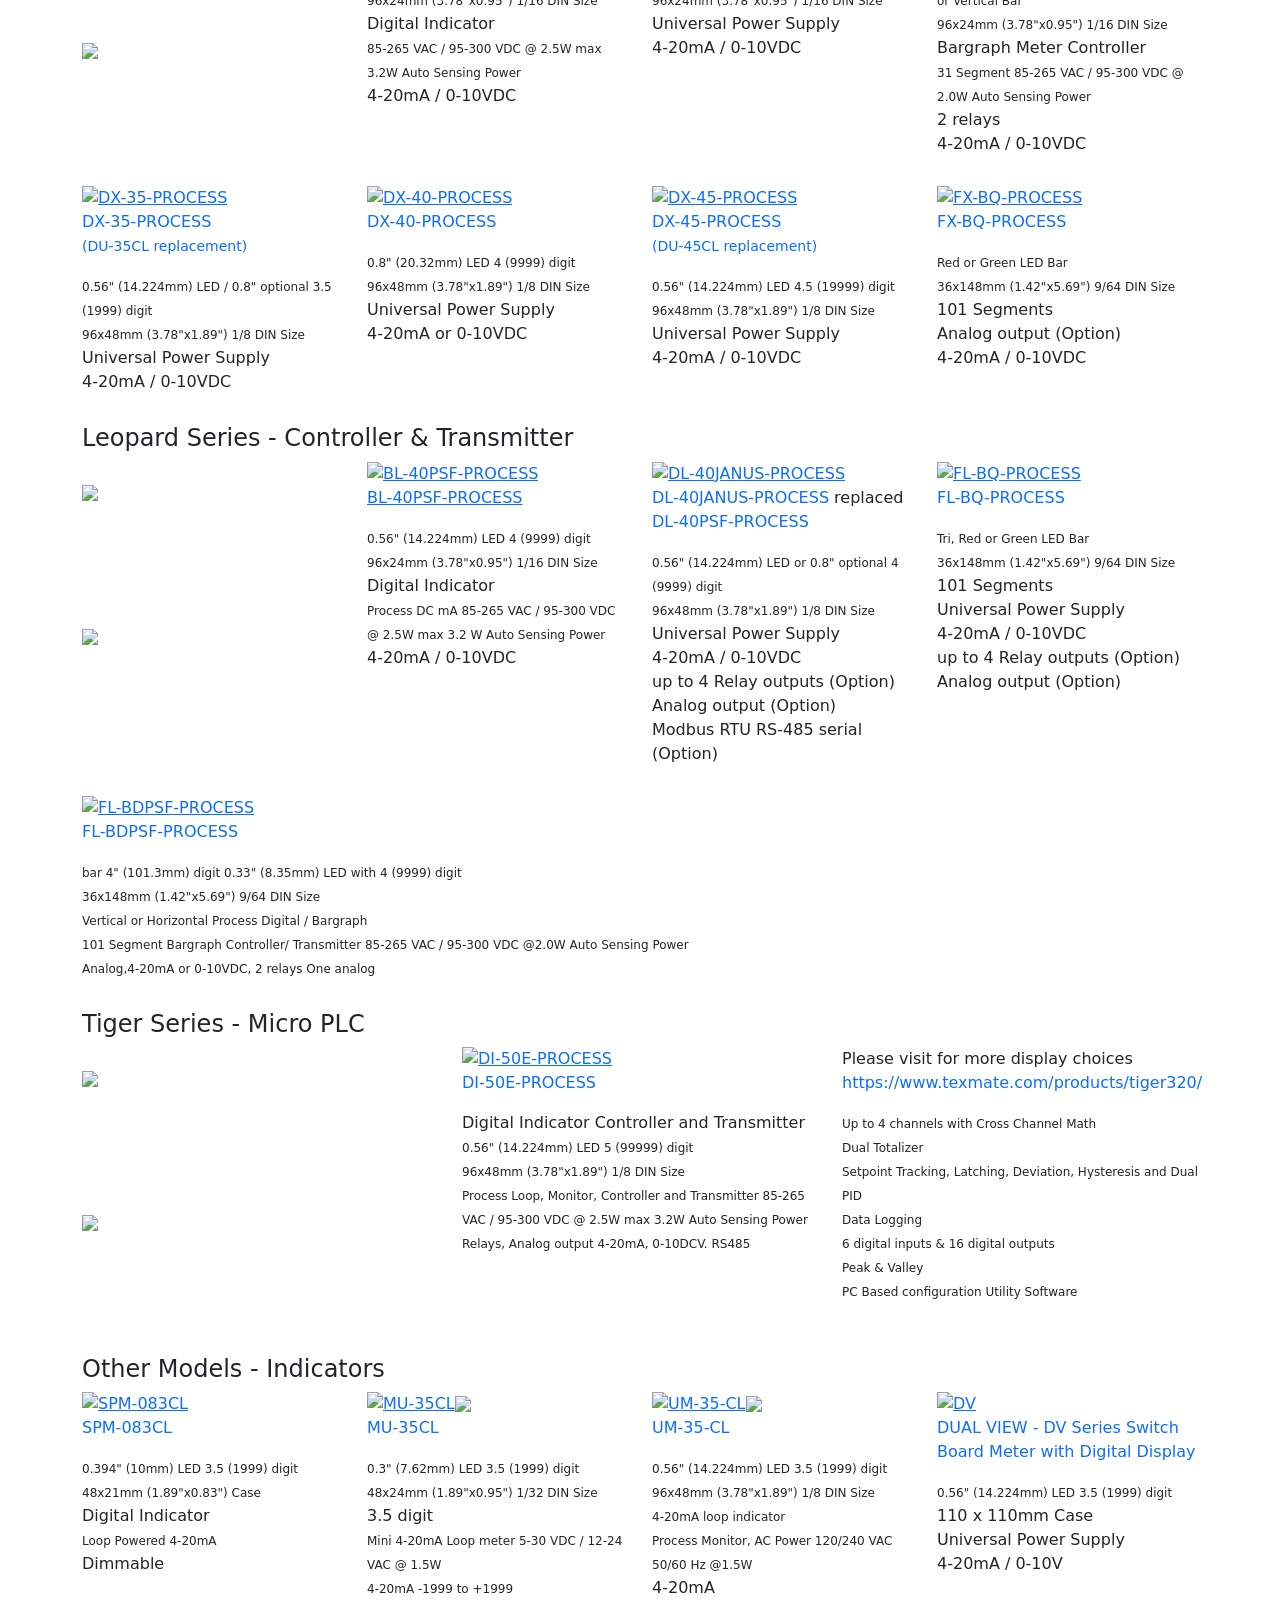
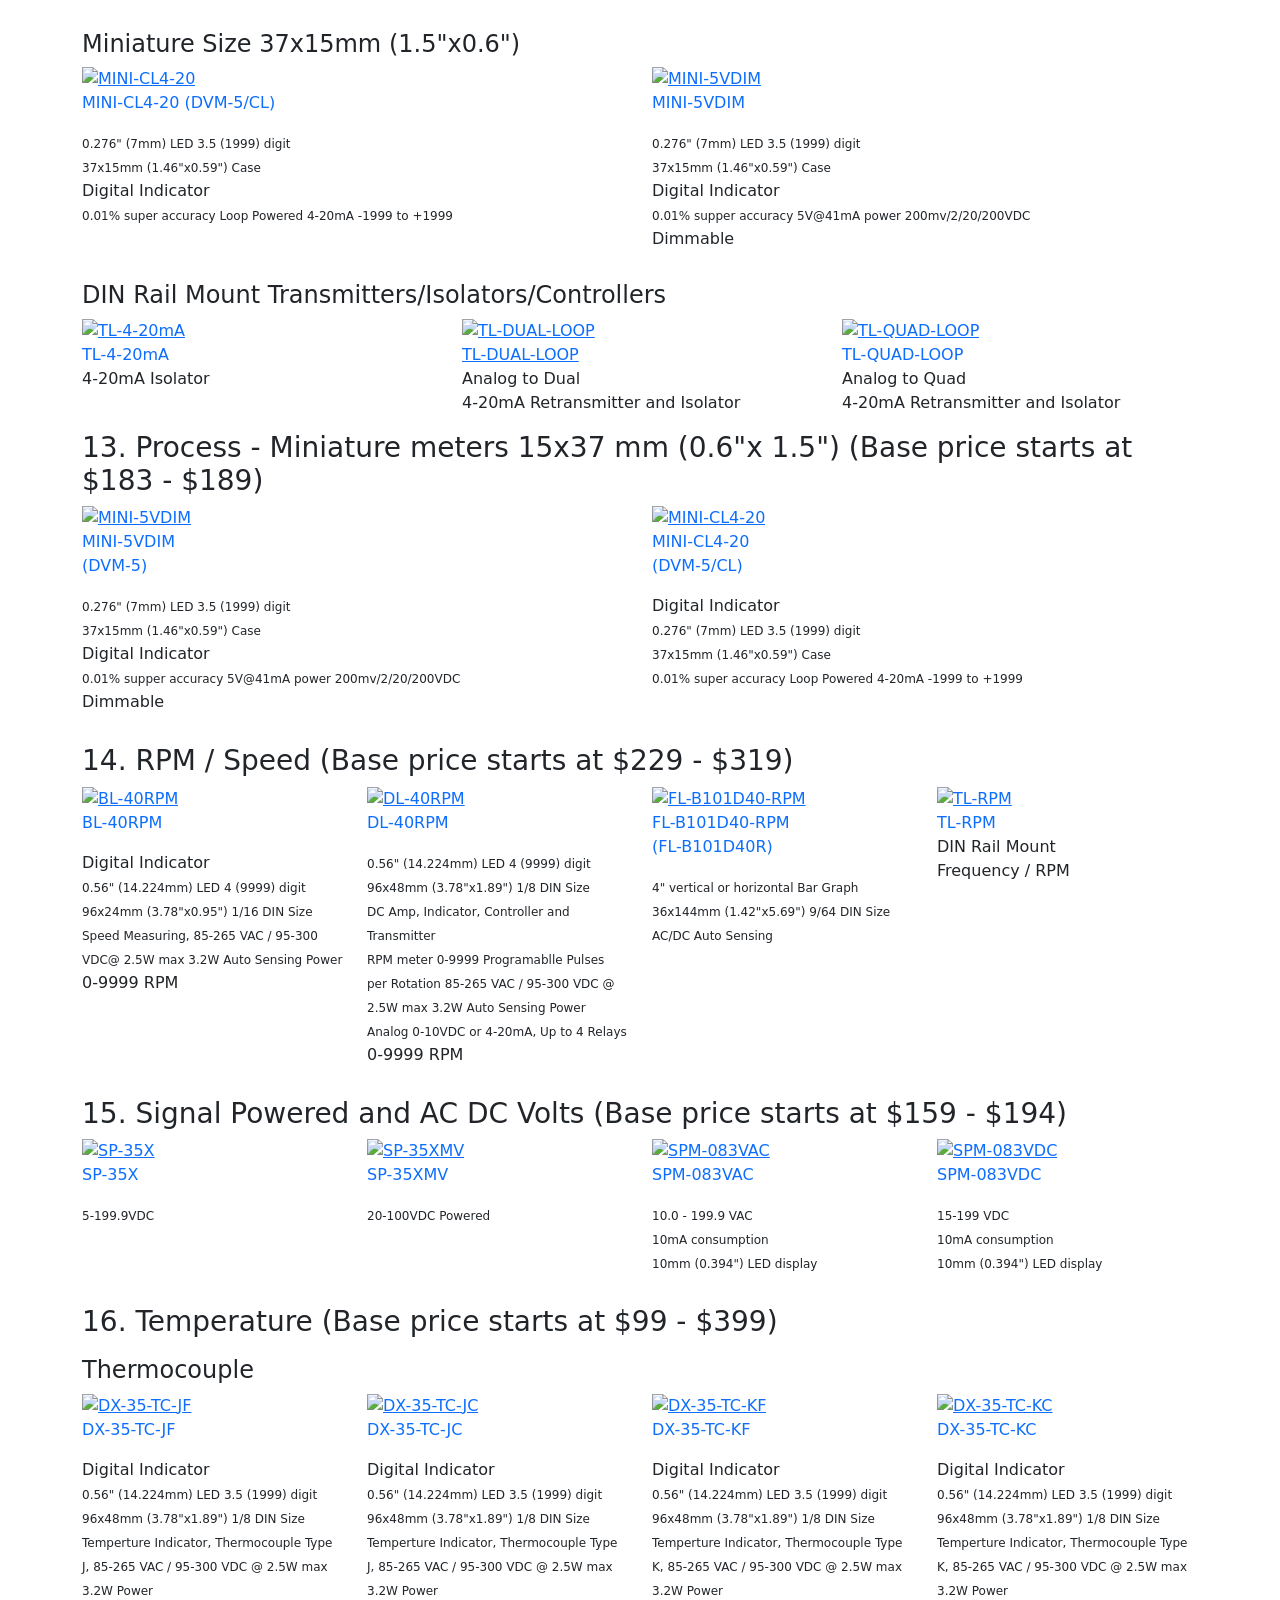
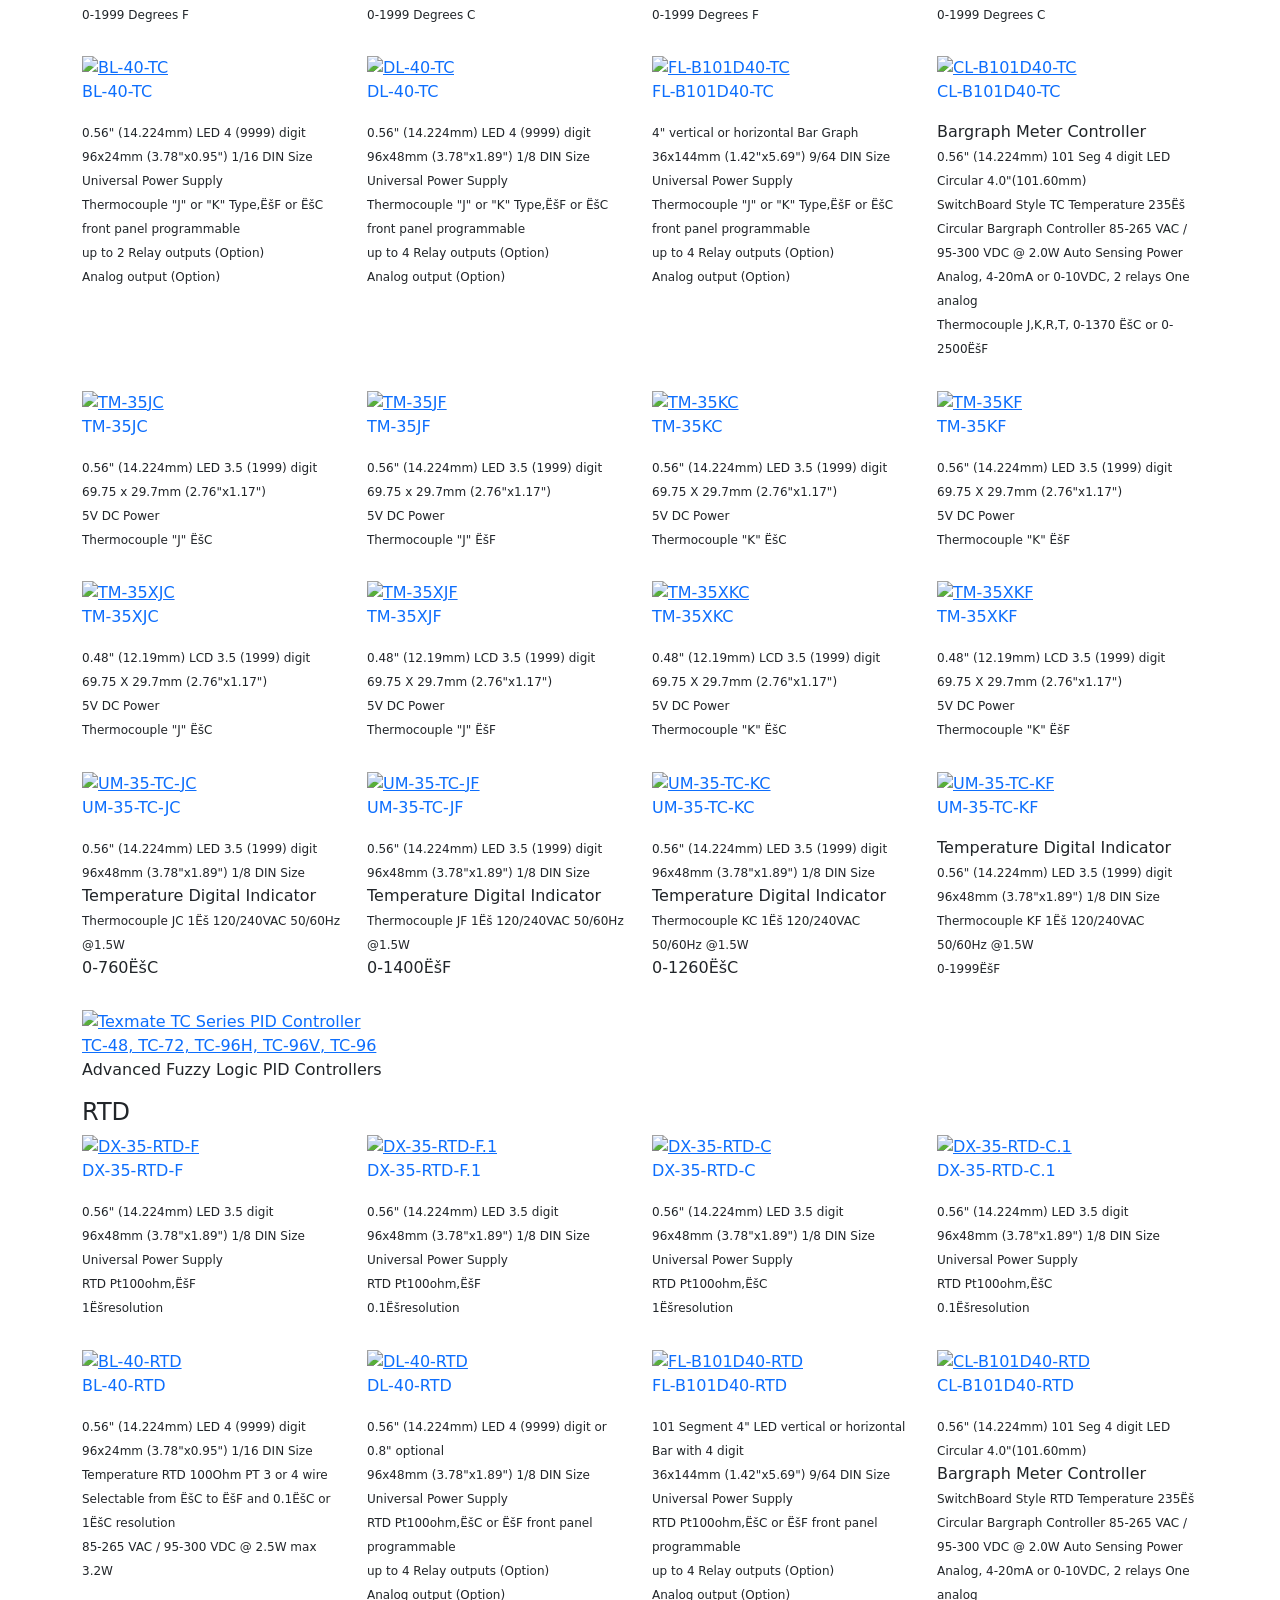
==== commit 84a9e33c: "asdf" ====
--- a/index.html
+++ b/index.html
@@ -509,12 +509,11 @@
                         title="SD-60XI">SD-60XI</a>
                 </p>
                 <ul class="list-unstyled">
+                    <li><span>Digital Indicator</span></li>
                     <li><span style="font-size:12px;">0.5" (12.7mm) LCD 6 digit</span></li>
                     <li><span style="font-size:12px;">96x48mm (3.78"x1.89") 1/8 DIN Size</span></li>
-                    <li><span>Digital Indicator</span></li>
-                    <li><span style="font-size:12px;">Ultra short depth Loop Powered meter 3.9V drop @20mA</span>
-                    </li>
-                    <li><span>Dual Totalizer</span></li>
+                    <li><span style="font-size:12px;">Ultra short depth Loop Powered meter 3.9V drop @20mA</span></li>
+                    <li><span style="font-size:12px;">Dual Totalizer</span></li>
                 </ul>
                 <div style="margin-bottom: 30px;"></div>
             </div>
@@ -526,11 +525,11 @@
                         title="SD-802XAI">SD-802XAI</a>
                 </p>
                 <ul class="list-unstyled">
+                    <li><span>Digital Indicator</span></li>
                     <li><span style="font-size:12px;">0.5" (12.7mm) LCD 8 digit</span></li>
                     <li><span style="font-size:12px;">96x48mm (3.78"x1.89") 1/8 DIN Size</span></li>
-                    <li><span>Digital Indicator</span></li>
                     <li><span style="font-size:12px;">Ultra Short Depth Loop Powered Dual Display</span></li>
-                    <li><span>Dual Totalizer</span></li>
+                    <li><span style="font-size:12px;">Dual Totalizer</span></li>
                 </ul>
                 <div style="margin-bottom: 30px;"></div>
             </div>
@@ -667,9 +666,9 @@
                         title="BL-40PSF-ACA">BL-40PSF-ACA</a>
                 </p>
                 <ul class="list-unstyled">
+                    <li><span>Digital Indicator</span></li>
                     <li><span style="font-size:12px;">0.56" (14.224mm) LED 4 (9999) digit</span></li>
                     <li><span style="font-size:12px;">96x24mm (3.78"x0.95") 1/16 DIN Size</span></li>
-                    <li><span>Digital Indicator</span></li>
                     <li><span style="font-size:12px;">AC Amp 85-265 VAC / 95-300 VDC @ 2.5W max 3.2W Auto Sensing
                             Power</span></li>
                     <li><span style="font-size:12px;">0-5Amp ACRMS</span></li>
@@ -691,10 +690,10 @@
                     <li><span style="font-size:12px;">0.56" (14.224mm) LED 4 (9999) digit</span></li>
                     <li><span style="font-size:12px;">96x48mm (3.78"x1.89") 1/8 DIN Size</span></li>
                     <li><span style="font-size:12px;">Universal Power Supply</span></li>
-                    <li><span>AC-Amps True RMS, 1/5 Amp AC</span></li>
+                    <li><span style="font-size:12px;">AC-Amps True RMS, 1/5 Amp AC</span></li>
                     <li><span style="font-size:12px;">up to 4 Relay outputs (Option)</span></li>
                     <li><span style="font-size:12px;">Analog output (Option)</span></li>
-                    <li><span>Modbus RTU RS-485 serial (Option)</span></li>
+                    <li><span style="font-size:12px;">Modbus RTU RS-485 serial (Option)</span></li>
                 </ul>
                 <div style="margin-bottom: 30px;"></div>
             </div>
@@ -709,8 +708,8 @@
                     <li><span>AC Amp Bargraph</span></li>
                     <li><span style="font-size:12px;">4" vertical or horizontal Bar Graph</span></li>
                     <li><span style="font-size:12px;">36x144mm (1.42"x5.69") 9/64 DIN Size</span></li>
-                    <li><span style="font-size:12px;">5AC Amp 101 Seg LED Bargraph Controller / Transmitter 85-265
-                            VAC / 95-300 VDC @ 2.0W Auto Sensing Power</span></li>
+                    <li><span style="font-size:12px;">5AC Amp 101 Seg LED Bargraph Controller / Transmitter 85-265 VAC /
+                            95-300 VDC @ 2.0W Auto Sensing Power</span></li>
                     <li><span style="font-size:12px;">Analog,4-20mA or 0-10VDC, 2 relays One analog</span></li>
                     <li><span style="font-size:12px;">0-5 Amp AC</span></li>
                 </ul>
@@ -727,8 +726,7 @@
                     <li><span style="font-size:12px;">4" vertical or horizontal Bar Graph</span></li>
                     <li><span style="font-size:12px;">36x144mm (1.42"x5.69") 9/64 DIN Size</span></li>
                     <li><span style="font-size:12px;">AC Amp Digital/Bargraph</span></li>
-                    <li><span style="font-size:12px;">101 Seg 4 digits LED Bargraph Controller/ Transmitter 85-265
-                            VAC /
+                    <li><span style="font-size:12px;">101 Seg 4 digits LED Bargraph Controller/ Transmitter 85-265 VAC /
                             95-300 VDC @ 2.0W Auto Sensing Power</span></li>
                     <li><span style="font-size:12px;">Analog,4-20mA or 0-10VDC, 2 relays One analog</span></li>
                     <li><span style="font-size:12px;">0-9999 Amp AC with Current CT</span></li>
@@ -785,9 +783,9 @@
                 </p>
                 <ul class="list-unstyled">
                     <li><span style="font-size:12px;">0.56" (14.224mm) LED 3.5 (1999) digit</span></li>
-                    <li><span>110 x 110mm Case</span></li>
-                    <li><span>Universal Power Supply</span></li>
-                    <li><span>4-20mA / 0-10V</span></li>
+                    <li><span style="font-size:12px;">110 x 110mm Case</span></li>
+                    <li><span style="font-size:12px;">Universal Power Supply</span></li>
+                    <li><span style="font-size:12px;">4-20mA / 0-10V</span></li>
                 </ul>
                 <div style="margin-bottom: 30px;"></div>
             </div>
@@ -820,7 +818,7 @@
                     <li><span style="font-size:12px;">0.56" (14.224mm) LED 3.5 (1999) Digit</span></li>
                     <li><span style="font-size:12px;">96x24mm (3.78"x0.95") 1/16 DIN Size</span></li>
                     <li><span style="font-size:12px;">Universal Power Supply</span></li>
-                    <li><span>AC-Volts True RMS, 200/600V AC</span></li>
+                    <li><span style="font-size:12px;">AC-Volts True RMS, 200/600V AC</span></li>
                 </ul>
                 <div style="margin-bottom: 30px;"></div>
             </div>
@@ -835,7 +833,7 @@
                     <li><span style="font-size:12px;">0.56" (14.224mm) LED 4.5 (19999) Digit</span></li>
                     <li><span style="font-size:12px;">96x24mm (3.78"x0.95") 1/16 DIN Size</span></li>
                     <li><span style="font-size:12px;">Universal Power Supply</span></li>
-                    <li><span>AC-Volts True RMS, 200/600V AC</span></li>
+                    <li><span style="font-size:12px;">AC-Volts True RMS, 200/600V AC</span></li>
                 </ul>
                 <div style="margin-bottom: 30px;"></div>
             </div>
@@ -849,9 +847,9 @@
                         class="text-decoration-none item-name">DU-35AC</a>
                 </p>
                 <ul class="list-unstyled">
+                    <li><span>Digital Indicator</span></li>
                     <li><span style="font-size:12px;">0.56" (14.224mm) LED 3.5 (1999) digit</span></li>
                     <li><span style="font-size:12px;">96x48mm (3.78"x1.89") 1/8 DIN Size</span></li>
-                    <li><span>Digital Indicator</span></li>
                     <li><span style="font-size:12px;">Diff 600 ACV RMS for PT 85-265 VAC / 95-300 VDC @ 2.5W max 3.2
                             W</span></li>
                     <li><span style="font-size:12px;">0-600 VAC direct 0-9999 VAC with PT</span></li>
@@ -871,7 +869,7 @@
                     <li><span style="font-size:12px;">0.56" (14.224mm) LED 4 (9999) digit</span></li>
                     <li><span style="font-size:12px;">96x48mm (3.78"x1.89") 1/8 DIN Size</span></li>
                     <li><span style="font-size:12px;">Universal Power Supply</span></li>
-                    <li><span>AC-Volts True RMS, 200/600V AC</span></li>
+                    <li><span style="font-size:12px;">AC-Volts True RMS, 200/600V AC</span></li>
                 </ul>
                 <div style="margin-bottom: 30px;"></div>
             </div>
@@ -885,13 +883,12 @@
                         title="DX-45-ACV">DX-45-ACV</a>
                 </p>
                 <ul class="list-unstyled">
+                    <li><span>Digital Indicator</span></li>
                     <li><span style="font-size:12px;">0.56" (14.224mm) LED 4.5 (19999) Digit</span></li>
                     <li><span style="font-size:12px;">96x48mm (3.78"x1.89") 1/8 DIN Size</span></li>
-                    <li><span>Digital Indicator</span></li>
                     <li><span style="font-size:12px;">AC Volt, Monitor, 85-265 VAC/95-300 VDC @ 2.5W max 3.2W Auto
-                            Sensing
-                            Power</span></li>
-                    <li><span>0-600VAC RMS</span></li>
+                            Sensing Power</span></li>
+                    <li><span style="font-size:12px;">0-600VAC RMS</span></li>
                 </ul>
                 <div style="margin-bottom: 30px;"></div>
             </div>
@@ -906,7 +903,7 @@
                     <li><span style="font-size:12px;">101 Segment 4" vertical or horizontal Bar Graph</span></li>
                     <li><span style="font-size:12px;">36x144mm (1.42"x5.69") 9/64 DIN Size</span></li>
                     <li><span style="font-size:12px;">Universal Power Supply</span></li>
-                    <li><span>AC-Volts True RMS, 200/600V AC</span></li>
+                    <li><span style="font-size:12px;">AC-Volts True RMS, 200/600V AC</span></li>
                     <li><span style="font-size:12px;">Analog output (Option)</span></li>
                 </ul>
                 <div style="margin-bottom: 30px;"></div>
@@ -921,9 +918,9 @@
                 </p>
                 <ul class="list-unstyled">
                     <li><span style="font-size:12px;">0.56" (14.224mm) LED 3.5 (1999) digit</span></li>
-                    <li><span>110 x 110mm Case</span></li>
-                    <li><span>Universal Power Supply</span></li>
-                    <li><span>4-20mA / 0-10V</span></li>
+                    <li><span style="font-size:12px;">110 x 110mm Case</span></li>
+                    <li><span style="font-size:12px;">Universal Power Supply</span></li>
+                    <li><span style="font-size:12px;">4-20mA / 0-10V</span></li>
                 </ul>
                 <div style="margin-bottom: 30px;"></div>
             </div>
@@ -935,8 +932,15 @@
                             alt="TL-ACV-RMS" title="TL-ACV-RMS"></a><br>
                     <a href="https://texmate.com/products/dinrailmount-transmitters/TL-ACV-RMS/"
                         class="text-decoration-none item-name">
-                        TL-ACV-RMS</a><br>DIN Rail Mount<br>AC-Volts 0-600V AC
-                </p>
+                        TL-ACV-RMS</a>
+                </p>
+                <ul class="list-unstyled">
+                    <li><span style="font-size:12px;">DIN Rail Mount</span></li>
+                    <li><span style="font-size:12px;">AC-Volts 0-600V AC</span></li>
+                    <li><span style="font-size:12px;">Universal Power Supply</span></li>
+                    <li><span style="font-size:12px;">4-20mA / 0-10V</span></li>
+                </ul>
+                <div style="margin-bottom: 30px;"></div>
             </div>
         </div>
         <div class="row">
@@ -948,12 +952,12 @@
                         title="BL-40PSF-ACV">BL-40PSF-ACV</a><br>
                 </p>
                 <ul class="list-unstyled">
+                    <li><span>Digital Indicator</span></li>
                     <li><span style="font-size:12px;">0.56" (14.224mm) LED 4 (9999) digit</span></li>
                     <li><span style="font-size:12px;">96x24mm (3.78"x0.95") 1/16 DIN Size</span></li>
-                    <li><span>Digital Indicator</span></li>
                     <li><span style="font-size:12px;">AC Volt 85-265 VAC / 95-300 VDC @ 2.5W max 3.2W Auto Sensing
                             Power</span></li>
-                    <li><span>0-600VAC RMS</span></li>
+                    <li><span style="font-size:12px;">0-600VAC RMS</span></li>
                 </ul>
                 <div style="margin-bottom: 30px;"></div>
             </div>
@@ -970,10 +974,10 @@
                     <li><span style="font-size:12px;">0.56" (14.224mm) LED 4 (9999) digit</span></li>
                     <li><span style="font-size:12px;">96x48mm (3.78"x1.89") 1/8 DIN Size</span></li>
                     <li><span style="font-size:12px;">Universal Power Supply</span></li>
-                    <li><span>AC-Volts True RMS, 200/600V AC</span></li>
+                    <li><span style="font-size:12px;">AC-Volts True RMS, 200/600V AC</span></li>
                     <li><span style="font-size:12px;">up to 4 Relay outputs (Option)</span></li>
                     <li><span style="font-size:12px;">Analog output (Option)</span></li>
-                    <li><span>Modbus RTU RS-485 serial (Option)</span></li>
+                    <li><span style="font-size:12px;">Modbus RTU RS-485 serial (Option)</span></li>
                 </ul>
                 <div style="margin-bottom: 30px;"></div>
             </div>
@@ -987,10 +991,10 @@
                 <ul class="list-unstyled">
                     <li><span style="font-size:12px;">4" vertical or horizontal Bar Graph</span></li>
                     <li><span style="font-size:12px;">36x144mm (1.42"x5.69") 9/64 DIN Size</span></li>
-                    <li><span style="font-size:12px;">600VRMS 101 Seg LED Bargraph Controller / Transmitter 85-265
-                            VAC / 95-300 VDC @ 2.0W Auto Sensing Power</span></li>
+                    <li><span style="font-size:12px;">600VRMS 101 Seg LED Bargraph Controller / Transmitter 85-265 VAC /
+                            95-300 VDC @ 2.0W Auto Sensing Power</span></li>
                     <li><span style="font-size:12px;">Analog,4-20mA or 0-10VDC, 2 relays One analog</span></li>
-                    <li><span>0-600VAC RMS</span></li>
+                    <li><span style="font-size:12px;">0-600VAC RMS</span></li>
                 </ul>
                 <div style="margin-bottom: 30px;"></div>
             </div>
@@ -1006,8 +1010,7 @@
                     <li><span style="font-size:12px;">36x144mm (1.42"x5.69") 9/64 DIN Size</span></li>
                     <li><span style="font-size:12px;">AC Volt Digital/Bargraph</span></li>
                     <li><span style="font-size:12px;">600V RMS 101 Seg 4 digits LED Bargraph Controller/ Transmitter
-                            85-265
-                            VAC / 95-300 VDC @ 2.0W Auto Sensing Power</span></li>
+                            85-265 VAC / 95-300 VDC @ 2.0W Auto Sensing Power</span></li>
                     <li><span style="font-size:12px;">Analog,4-20mA or 0-10VDC, 2 relays One analog</span></li>
                     <li><span style="font-size:12px;">0-600 VAC RMS direct 0-9999 VAC with PT</span></li>
                 </ul>
@@ -1023,13 +1026,11 @@
                         class="text-decoration-none item-name">DD-40VHZ</a><br>
                 </p>
                 <ul class="list-unstyled">
-                    <li><span>0.3" LED</span></li>
+                    <li><span>Digital Indicator</span></li>
+                    <li><span style="font-size:12px;">0.3" LED</span></li>
                     <li><span style="font-size:12px;">96x24mm (3.78"x0.95") 1/16 DIN Size</span></li>
-                    <li><span>Digital Indicator</span></li>
-                    <li><span style="font-size:12px;">ACV &amp; Hz Dual 4 Digit Display 00.1% res. 85-265 VAC /
-                            90-380
-                            VDC @
-                            2.0W Auto Sensing Power</span></li>
+                    <li><span style="font-size:12px;">ACV &amp; Hz Dual 4 Digit Display 00.1% res. 85-265 VAC / 90-380
+                            VDC @ 2.0W Auto Sensing Power</span></li>
                     <li><span style="font-size:12px;">30-300 VAC 20-450 Hz</span></li>
                 </ul>
                 <div style="margin-bottom: 30px;"></div>
@@ -1077,8 +1078,7 @@
                     <li><span style="font-size:12px;">0.8" (20.32mm) LED 4 (9999) digit</span></li>
                     <li><span style="font-size:12px;">96x48mm (3.78"x1.89") 1/8 DIN Size</span></li>
                     <li><span style="font-size:12px;">TrueRMS AC Volt Digital Indicator 0-700VAC Suitable to be used
-                            with
-                            PT's</span></li>
+                            with PT's</span></li>
                     <li><span style="font-size:12px;">120/240VAC 50/60 Hz @1.5W</span></li>
                 </ul>
                 <div style="margin-bottom: 30px;"></div>
@@ -1102,8 +1102,7 @@
                     <li><span style="font-size:12px;">Slim Bezel Case</span></li>
                     <li><span style="font-size:12px;">Event Counter/Totalizer</span></li>
                     <li><span style="font-size:12px;">19999 Counts with Overrange Indication, or 9999 Counts with
-                            Cascade
-                            Output</span></li>
+                            Cascade Output</span></li>
                     <li><span style="font-size:12px;">High Contrast LCD, 4-6 V DC Powered</span></li>
                 </ul>
                 <div style="margin-bottom: 30px;"></div>
@@ -1121,8 +1120,7 @@
                     <li><span style="font-size:12px;">Slim Bezel Case</span></li>
                     <li><span style="font-size:12px;">Event Counter/Totalizer</span></li>
                     <li><span style="font-size:12px;">19999 Counts with Overrange Indication, or 9999 Counts with
-                            Cascade
-                            Output</span></li>
+                            Cascade Output</span></li>
                     <li><span style="font-size:12px;">High Contrast LCD, AC Powered</span></li>
                 </ul>
                 <div style="margin-bottom: 30px;"></div>
@@ -1173,13 +1171,11 @@
                         class="text-decoration-none item-name">DX-35-DCA</a>
                 </p>
                 <ul class="list-unstyled">
+                    <li><span>Digital Indicator</span></li>
                     <li><span style="font-size:12px;">0.56" (14.224mm) LED 3.5 (1999) digit</span></li>
                     <li><span style="font-size:12px;">96x48mm (3.78"x1.89") 1/8 DIN Size</span></li>
-                    <li><span>Digital Indicator</span></li>
-                    <li><span style="font-size:12px;">0-1999 DC Amps for 50/100mV Shunts 85-265 VAC / 95-300 VDC @
-                            2.5W
-                            max
-                            3.2W Auto Sensing Power</span></li>
+                    <li><span style="font-size:12px;">0-1999 DC Amps for 50/100mV Shunts 85-265 VAC / 95-300 VDC @ 2.5W
+                            max 3.2W Auto Sensing Power</span></li>
                     <li><span style="font-size:12px;">20/50/100/200mV DC w/24V Exc</span></li>
                 </ul>
                 <div style="margin-bottom: 30px;"></div>
@@ -1192,11 +1188,11 @@
                         class="text-decoration-none item-name">DX-40-DCA</a>
                 </p>
                 <ul class="list-unstyled">
+                    <li><span>Digital Indicator</span></li>
                     <li><span style="font-size:12px;">0.8" (20.32mm) LED 4 (9999) digit</span></li>
                     <li><span style="font-size:12px;">96x48mm (3.78"x1.89") 1/8 DIN Size</span></li>
-                    <li><span>Digital Indicator</span></li>
-                    <li><span style="font-size:12px;">DC Amp, Monitor,
-                            85-265 VAC / 95-300 VDC @ 2.5W max 3.2W Auto Sensing Power</span></li>
+                    <li><span style="font-size:12px;">DC Amp, Monitor, 85-265 VAC / 95-300 VDC @ 2.5W max 3.2W Auto
+                            Sensing Power</span></li>
                     <li><span style="font-size:12px;">20/50/100/200mV DC w/24V Exc</span></li>
                 </ul>
                 <div style="margin-bottom: 30px;"></div>
@@ -1211,12 +1207,11 @@
                         class="text-decoration-none item-name">DX-45-DCA</a>
                 </p>
                 <ul class="list-unstyled">
+                    <li><span>Digital Indicator</span></li>
                     <li><span style="font-size:12px;">0.56" (14.224mm) LED 4.5 (19999) digit</span></li>
                     <li><span style="font-size:12px;">96x48mm (3.78"x1.89") 1/8 DIN Size</span></li>
-                    <li><span>Digital Indicator</span></li>
                     <li><span style="font-size:12px;">DC Amp, Monitor, 85-265 VAC / 95-300 VDC @ 2.5W max 3.2W Auto
-                            Sensing
-                            Power</span></li>
+                            Sensing Power</span></li>
                     <li><span style="font-size:12px;">20/50/100/200mV DC w/24V Exc</span></li>
                 </ul>
                 <div style="margin-bottom: 30px;"></div>
@@ -1244,8 +1239,13 @@
                             alt="TL-DCA" title="TL-DCA"></a><br>
                     <a href="https://texmate.com/products/dinrailmount-transmitters/TL-DCA/"
                         class="text-decoration-none item-name">
-                        TL-DCA</a><br>DIN Rail Mount<br>DC mV ±100mV to<br>4-20mA
-                </p>
+                        TL-DCA</a>
+                </p>
+                <ul class="list-unstyled">
+                    <li><span style="font-size:12px;">DIN Rail Mount</span></li>
+                    <li><span style="font-size:12px;">DC mV ±100mV to 4-20mA</span></li>
+                </ul>
+                <div style="margin-bottom: 30px;"></div>
             </div>
 
             <div class="col-md-3 searchable">
@@ -1259,7 +1259,7 @@
                     <li><span style="font-size:12px;">0.56" (14.224mm) LED 4 (9999) digit</span></li>
                     <li><span style="font-size:12px;">96x24mm (3.78"x0.95") 1/16 DIN Size</span></li>
                     <li><span style="font-size:12px;">Universal Power Supply</span></li>
-                    <li><span>20/50/100/200mV DC w/24V Exc</span></li>
+                    <li><span style="font-size:12px;">20/50/100/200mV DC w/24V Exc</span></li>
                     <li><span style="font-size:12px;">up to 2 Relay outputs (Option)</span></li>
                     <li><span style="font-size:12px;">Analog output (Option)</span></li>
                 </ul>
@@ -1283,7 +1283,7 @@
                     <li><span style="font-size:12px;">20/50/100/200mV DC w/24V Exc</span></li>
                     <li><span style="font-size:12px;">up to 4 Relay outputs (Option)</span></li>
                     <li><span style="font-size:12px;">Analog output (Option)</span></li>
-                    <li><span>Modbus RTU RS-485 serial (Option)</span></li>
+                    <li><span style="font-size:12px;">Modbus RTU RS-485 serial (Option)</span></li>
                 </ul>
                 <div style="margin-bottom: 30px;"></div>
             </div>
@@ -1354,8 +1354,7 @@
                     <li><span style="font-size:12px;">0.56" (14.224mm) LED 4.5 (19999) digit</span></li>
                     <li><span style="font-size:12px;">96x48mm (3.78"x1.89") 1/8 DIN Size</span></li>
                     <li><span style="font-size:12px;">DC Amp Indicator</span></li>
-                    <li><span style="font-size:12px;">0-19999 DCAmps, Monitor for 50/100mV Shunts 120/240VAC 50/60
-                            Hz
+                    <li><span style="font-size:12px;">0-19999 DCAmps, Monitor for 50/100mV Shunts 120/240VAC 50/60 Hz
                             @1.5W</span></li>
                     <li><span style="font-size:12px;">20/50/100/200mV DC</span></li>
                 </ul>
@@ -1371,9 +1370,9 @@
                 </p>
                 <ul class="list-unstyled">
                     <li><span style="font-size:12px;">0.56" (14.224mm) LED 3.5 (1999) digit</span></li>
-                    <li><span>110 x 110mm Case</span></li>
-                    <li><span>Universal Power Supply</span></li>
-                    <li><span>4-20mA / 0-10V</span></li>
+                    <li><span style="font-size:12px;">110 x 110mm Case</span></li>
+                    <li><span style="font-size:12px;">Universal Power Supply</span></li>
+                    <li><span style="font-size:12px;">4-20mA / 0-10V</span></li>
                 </ul>
                 <div style="margin-bottom: 30px;"></div>
             </div>
@@ -1421,12 +1420,11 @@
                         class="text-decoration-none item-name">DX-35-DCV</a>
                 </p>
                 <ul class="list-unstyled">
+                    <li><span>Digital Indicator</span></li>
                     <li><span style="font-size:12px;">0.56" (14.224mm) LED 3.5 (1999) digit</span></li>
                     <li><span style="font-size:12px;">96x48mm (3.78"x1.89") 1/8 DIN Size</span></li>
-                    <li><span>Digital Indicator</span></li>
                     <li><span style="font-size:12px;">DC Volt Monitor 85-265 VAC / 95-300 VDC @ 2.5W max 3.2W Auto
-                            Sensing
-                            Power</span></li>
+                            Sensing Power</span></li>
                     <li><span style="font-size:12px;">0-1999 DC Volt, 2V/20V/200V w/24V Exc</span></li>
                 </ul>
                 <div style="margin-bottom: 30px;"></div>
@@ -1486,8 +1484,13 @@
                             alt="TL-DCV" title="TL-DCV"></a><br>
                     <a href="https://texmate.com/products/dinrailmount-transmitters/TL-DCV/"
                         class="text-decoration-none item-name">
-                        TL-DCV</a><br>DIN Rail Mount<br>DC-Volts, 2V to<br>4-20mA
-                </p>
+                        TL-DCV</a><br><br>
+                </p>
+                <ul class="list-unstyled">
+                    <li><span style="font-size:12px;">DIN Rail Mount</span></li>
+                    <li><span style="font-size:12px;">DC-Volts, 2V to 4-20mA</span></li>
+                </ul>
+                <div style="margin-bottom: 30px;"></div>
             </div>
 
             <div class="col-md-3 searchable">
@@ -1538,14 +1541,11 @@
                         class="text-decoration-none item-name">FL-B101Q-DCV</a>
                 </p>
                 <ul class="list-unstyled">
-                    <li><span style="font-size:12px;">101 Segment 4" LED vertical or horizontal DC Volt
-                            Bargraph</span>
+                    <li><span style="font-size:12px;">101 Segment 4" LED vertical or horizontal DC Volt Bargraph</span>
                     </li>
                     <li><span style="font-size:12px;">36x144mm (1.42"x5.69") 9/64 DIN Size</span></li>
-                    <li><span style="font-size:12px;">Bargraph Controller / Transmitter 85-265 VAC / 95-300 VDC @
-                            2.0W
-                            Auto
-                            Sensing Power</span></li>
+                    <li><span style="font-size:12px;">Bargraph Controller / Transmitter 85-265 VAC / 95-300 VDC @ 2.0W
+                            Auto Sensing Power</span></li>
                     <li><span style="font-size:12px;">2V/20V/200V w/24V Exc</span></li>
                     <li><span style="font-size:12px;">Analog,4-20mA or 0-10VDC, 2 relays One analog</span></li>
                 </ul>
@@ -1562,10 +1562,8 @@
                     <li><span style="font-size:12px;">101 Segment 4" LED vertical or horizontal DC Volt Digital /
                             Bargraph</span></li>
                     <li><span style="font-size:12px;">36x144mm (1.42"x5.69") 9/64 DIN Size</span></li>
-                    <li><span style="font-size:12px;">Bargraph Controller/ Transmitter 85-265 VAC / 95-300 VDC @
-                            2.0W
-                            Auto
-                            Sensing Power</span></li>
+                    <li><span style="font-size:12px;">Bargraph Controller/ Transmitter 85-265 VAC / 95-300 VDC @ 2.0W
+                            Auto Sensing Power</span></li>
                     <li><span style="font-size:12px;">2V/20V/200V w/24V Exc</span></li>
                     <li><span style="font-size:12px;">Analog,4-20mA or 0-10VDC, 2 relays One analog</span></li>
                 </ul>
@@ -1580,9 +1578,9 @@
                         class="text-decoration-none item-name">MU-35</a>
                 </p>
                 <ul class="list-unstyled">
+                    <li><span>Digital Indicator</span></li>
                     <li><span style="font-size:12px;">0.3" (7.62mm) LED 3.5 (1999) digit</span></li>
                     <li><span style="font-size:12px;">48x24mm (1.89"x0.95") 1/32 DIN Size</span></li>
-                    <li><span>Digital Indicator</span></li>
                     <li><span style="font-size:12px;">Mini DC Volt meter 6-48VDC/12-36VAC Power</span></li>
                     <li><span style="font-size:12px;">2V/20V/200VDC +/-1999</span></li>
                 </ul>
@@ -1598,12 +1596,11 @@
                         class="text-decoration-none item-name">UM-35-DCV</a>
                 </p>
                 <ul class="list-unstyled">
+                    <li><span>DC Volt Indicator</span></li>
                     <li><span style="font-size:12px;">0.56" (14.224mm) LED 3.5 (1999) digit</span></li>
                     <li><span style="font-size:12px;">96x48mm (3.78"x1.89") 1/8 DIN Size</span></li>
-                    <li><span>DC Volt Indicator</span></li>
-                    <li><span style="font-size:12px;">Process Monitor, AC Power 120/240VAC 50/60 Hz @1.5W</span>
-                    </li>
-                    <li><span>0-2V,0-20V,0-200V</span></li>
+                    <li><span style="font-size:12px;">Process Monitor, AC Power 120/240VAC 50/60 Hz @1.5W</span></li>
+                    <li><span style="font-size:12px;">0-2V,0-20V,0-200V</span></li>
                 </ul>
                 <div style="margin-bottom: 30px;"></div>
             </div>
@@ -1615,12 +1612,11 @@
                         class="text-decoration-none item-name">UM-45-DCV</a>
                 </p>
                 <ul class="list-unstyled">
+                    <li><span>DC Volt Indicator</span></li>
                     <li><span style="font-size:12px;">0.56" (14.224mm) LED 4.5 (19999) digit</span></li>
                     <li><span style="font-size:12px;">96x48mm (3.78"x1.89") 1/8 DIN Size</span></li>
-                    <li><span>DC Volt Indicator</span></li>
-                    <li><span style="font-size:12px;">Process Monitor, AC Power 120/240VAC 50/60 Hz @1.5W</span>
-                    </li>
-                    <li><span>0-2V,0-20V,0-200V</span></li>
+                    <li><span style="font-size:12px;">Process Monitor, AC Power 120/240VAC 50/60 Hz @1.5W</span></li>
+                    <li><span style="font-size:12px;">0-2V,0-20V,0-200V</span></li>
                 </ul>
                 <div style="margin-bottom: 30px;"></div>
             </div>
@@ -1633,9 +1629,9 @@
                 </p>
                 <ul class="list-unstyled">
                     <li><span style="font-size:12px;">0.56" (14.224mm) LED 3.5 (1999) digit</span></li>
-                    <li><span>110 x 110mm Case</span></li>
-                    <li><span>Universal Power Supply</span></li>
-                    <li><span>4-20mA / 0-10V</span></li>
+                    <li><span style="font-size:12px;">110 x 110mm Case</span></li>
+                    <li><span style="font-size:12px;">Universal Power Supply</span></li>
+                    <li><span style="font-size:12px;">4-20mA / 0-10V</span></li>
                 </ul>
                 <div style="margin-bottom: 30px;"></div>
             </div>
@@ -1656,10 +1652,10 @@
                         class="text-decoration-none item-name">AM-20</a>
                 </p>
                 <ul class="list-unstyled">
+                    <li><span>Bargraph Indicator</span></li>
                     <li><span style="font-size:12px;">20 segments 0.15" (3.81mm) LED</span></li>
-                    <li><span>Bargraph Indicator</span></li>
                     <li><span style="font-size:12px;">5 VDC @ 200 mA</span></li>
-                    <li><span>0-2 VDC</span></li>
+                    <li><span style="font-size:12px;">0-2 VDC</span></li>
                 </ul>
                 <div style="margin-bottom: 30px;"></div>
             </div>
@@ -1672,11 +1668,11 @@
                         class="text-decoration-none item-name">PM-35U</a>
                 </p>
                 <ul class="list-unstyled">
+                    <li><span>Digital Indicator</span></li>
                     <li><span style="font-size:12px;">0.3" LED 3.5 (1999) Digit</span></li>
-                    <li><span>Digital Indicator</span></li>
                     <li><span style="font-size:12px;">Differential Single ended DC Volt Monitor</span></li>
                     <li><span style="font-size:12px;">5 VDC @ 200 mA</span></li>
-                    <li><span>0-2 DCV</span></li>
+                    <li><span style="font-size:12px;">0-2 DCV</span></li>
                 </ul>
                 <div style="margin-bottom: 30px;"></div>
             </div>
@@ -1690,10 +1686,9 @@
                         class="text-decoration-none item-name">PM-35XACAR1</a>
                 </p>
                 <ul class="list-unstyled">
+                    <li><span>Digital Indicator</span></li>
                     <li><span style="font-size:12px;">0.48" LCD 3.5 (1999) Digit</span></li>
-                    <li><span>Digital Indicator</span></li>
-                    <li><span style="font-size:12px;">110/220VAC Powered Differential Input and Autoranging
-                            Meter</span>
+                    <li><span style="font-size:12px;">110/220VAC Powered Differential Input and Autoranging Meter</span>
                     </li>
                 </ul>
                 <div style="margin-bottom: 30px;"></div>
@@ -1710,11 +1705,11 @@
                         class="text-decoration-none item-name">PM-45LU</a>
                 </p>
                 <ul class="list-unstyled">
+                    <li><span>Digital Indicator</span></li>
                     <li><span style="font-size:12px;">0.4" LED 4.5 (19999) Digit</span></li>
-                    <li><span>Digital Indicator</span></li>
                     <li><span style="font-size:12px;">True Differential High Accuracy DC Volt Monitor</span></li>
                     <li><span style="font-size:12px;">5VDC @ 225mA</span></li>
-                    <li><span>0-2 DCV</span></li>
+                    <li><span style="font-size:12px;">0-2 DCV</span></li>
                 </ul>
                 <div style="margin-bottom: 30px;"></div>
             </div>
@@ -1732,12 +1727,11 @@
                         class="text-decoration-none item-name">PM-35XAC</a>
                 </p>
                 <ul class="list-unstyled">
+                    <li><span>Digital Indicator</span></li>
                     <li><span style="font-size:12px;">0.48" LCD 4.5 (19999) Digit</span></li>
-                    <li><span>Digital Indicator</span></li>
                     <li><span style="font-size:12px;">True Differential High Accuracy DC Volt Monitor</span></li>
-                    <li><span style="font-size:12px;">
-                            5VDC @ 5mA</span></li>
-                    <li><span>0-2 DCV</span></li>
+                    <li><span style="font-size:12px;">5VDC @ 5mA</span></li>
+                    <li><span style="font-size:12px;">0-2 DCV</span></li>
                 </ul>
                 <div style="margin-bottom: 30px;"></div>
             </div>
@@ -1751,8 +1745,8 @@
                         class="text-decoration-none item-name">PM-45XU</a>
                 </p>
                 <ul class="list-unstyled">
+                    <li><span>Digital Indicator</span></li>
                     <li><span style="font-size:12px;">0.48" LCD 4.5 (19999) Digit</span></li>
-                    <li><span>Digital Indicator</span></li>
                     <li><span style="font-size:12px;">True Differential High Accuracy DC Volt Monitor</span></li>
                     <li><span style="font-size:12px;"> 5VDC @ 5mA</span></li>
                     <li><span>0-2 DCV</span></li>
@@ -1769,13 +1763,12 @@
                         class="text-decoration-none item-name">RP-35U</a>
                 </p>
                 <ul class="list-unstyled">
+                    <li><span>Digital Indicator</span></li>
                     <li><span style="font-size:12px;">0.56" (14.22mm) LED 3.5 (1999) Digit</span></li>
-                    <li><span>Digital Indicator</span></li>
                     <li><span style="font-size:12px;">High Input Impedance DC Volt Monitor, AC Power 85-265VAC
-                            60Hz</span>
-                    </li>
-                    <li><span>0-2 DCV</span></li>
-                    <li><span>NEMA case</span></li>
+                            60Hz</span></li>
+                    <li><span style="font-size:12px;">0-2 DCV</span></li>
+                    <li><span style="font-size:12px;">NEMA case</span></li>
                 </ul>
                 <div style="margin-bottom: 30px;"></div>
             </div>
@@ -1787,16 +1780,15 @@
                         class="text-decoration-none item-name">RP-3500D2</a>
                 </p>
                 <ul class="list-unstyled">
+                    <li><span>Digital Indicator</span></li>
                     <li><span style="font-size:12px;">0.56" (14.22mm) LED 3.5 (1999) Digit</span></li>
-                    <li><span>Digital Indicator</span></li>
                     <li><span style="font-size:12px;">Ultra stable supper accurate with 100 Khz crystal controlled
                             clock</span></li>
                     <li><span style="font-size:12px;">Differential &amp; Single-ended DC voltmeter</span></li>
-                    <li><span style="font-size:12px;">DCV measure. Standard input is 2V with optional 200mV, 20V,
-                            200V
+                    <li><span style="font-size:12px;">DCV measure. Standard input is 2V with optional 200mV, 20V, 200V
                             1200V</span></li>
                     <li><span style="font-size:12px;">Powered by 110V or 220V AC (linear)</span></li>
-                    <li><span>NEMA case</span></li>
+                    <li><span style="font-size:12px;">NEMA case</span></li>
                 </ul>
                 <div style="margin-bottom: 30px;"></div>
             </div>
@@ -1810,16 +1802,15 @@
                         class="text-decoration-none item-name">RP-4500D2</a>
                 </p>
                 <ul class="list-unstyled">
+                    <li><span>Digital Indicator</span></li>
                     <li><span style="font-size:12px;">0.56" (14.22mm) LED 4.5 (19999) Digit</span></li>
-                    <li><span>Digital Indicator</span></li>
                     <li><span style="font-size:12px;">Ultra stable supper accurate with 100 Khz crystal controlled
                             clock</span></li>
                     <li><span style="font-size:12px;">Differential &amp; Single-ended DC voltmeter</span></li>
-                    <li><span style="font-size:12px;">DCV measure. Standard input is 2V with optional 200mV, 20V,
-                            200V
+                    <li><span style="font-size:12px;">DCV measure. Standard input is 2V with optional 200mV, 20V, 200V
                             1200V</span></li>
                     <li><span style="font-size:12px;">Powered by 110V or 220V AC (linear)</span></li>
-                    <li><span>NEMA case</span></li>
+                    <li><span style="font-size:12px;">NEMA case</span></li>
                 </ul>
                 <div style="margin-bottom: 30px;"></div>
             </div>
@@ -1833,12 +1824,11 @@
                         class="text-decoration-none item-name">PM-35A</a>
                 </p>
                 <ul class="list-unstyled">
+                    <li><span>Digital Indicator</span></li>
                     <li><span style="font-size:12px;">0.5" (12.7mm) LED 3.5 (1999) Digit</span></li>
-                    <li><span>Digital Indicator</span></li>
-                    <li><span style="font-size:12px;">Slim Case 5DCV Power, Three selecable ranges, 2V/20V/200V
-                            0.05%
+                    <li><span style="font-size:12px;">Slim Case 5DCV Power, Three selecable ranges, 2V/20V/200V 0.05%
                             Accuracy</span></li>
-                    <li><span>5VDC @ 250mA</span></li>
+                    <li><span style="font-size:12px;">5VDC @ 250mA</span></li>
                 </ul>
                 <div style="margin-bottom: 30px;"></div>
             </div>
@@ -1850,13 +1840,11 @@
                         class="text-decoration-none item-name">SM-35MV</a>
                 </p>
                 <ul class="list-unstyled">
+                    <li><span>Digital Indicator</span></li>
                     <li><span style="font-size:12px;">0.5" (12.7mm) LED 3.5 (1999) Digit</span></li>
-                    <li><span>Digital Indicator</span></li>
                     <li><span style="font-size:12px;">Slim Case 5DCV Power, Three selecable ranges, 20mV/200mV/2V
-                            Ideal
-                            for
-                            DC Amp measurement with 50/100mV Shunts</span></li>
-                    <li><span>5VDC @ 250mA</span></li>
+                            Ideal for DC Amp measurement with 50/100mV Shunts</span></li>
+                    <li><span style="font-size:12px;">5VDC @ 250mA</span></li>
                 </ul>
                 <div style="margin-bottom: 30px;"></div>
             </div>
@@ -1872,12 +1860,11 @@
                         class="text-decoration-none item-name">PM-35XAC</a>
                 </p>
                 <ul class="list-unstyled">
+                    <li><span>Digital Indicator</span></li>
                     <li><span style="font-size:12px;">0.48" (12.19mm) LCD 3.5 w/Dummy Zero (4.5) Digit</span></li>
-                    <li><span>Digital Indicator</span></li>
-                    <li><span style="font-size:12px;">Slim Case 5DCV Power, Three selecable ranges,
-                            2V/20V/200V</span>
+                    <li><span style="font-size:12px;">Slim Case 5DCV Power, Three selecable ranges, 2V/20V/200V</span>
                     </li>
-                    <li><span>5VDC @ 5mA</span></li>
+                    <li><span style="font-size:12px;">5VDC @ 5mA</span></li>
                 </ul>
                 <div style="margin-bottom: 30px;"></div>
             </div>
@@ -1900,7 +1887,7 @@
                     <li><span style="font-size:12px;">96x24mm (3.78"x0.95") 1/16 DIN Size</span></li>
                     <li><span style="font-size:12px;">30 Segment Bargraph Indicator</span></li>
                     <li><span style="font-size:12px;">5VDC @ 300mA Power</span></li>
-                    <li><span>0-1 VDC</span></li>
+                    <li><span style="font-size:12px;">0-1 VDC</span></li>
                 </ul>
                 <div style="margin-bottom: 30px;"></div>
             </div>
@@ -1917,7 +1904,7 @@
                     <li><span style="font-size:12px;">30 Segment Bargraph Indicator</span></li>
                     <li><span style="font-size:12px;">5VDC @ 300mA Power</span></li>
                     <li><span style="font-size:12px;">1x 2A SPDT Relay</span></li>
-                    <li><span>0-1 VDC</span></li>
+                    <li><span style="font-size:12px;">0-1 VDC</span></li>
                 </ul>
                 <div style="margin-bottom: 30px;"></div>
             </div>
@@ -1934,7 +1921,7 @@
                     <li><span style="font-size:12px;">30 Segment Bargraph Indicator</span></li>
                     <li><span style="font-size:12px;">5VDC @ 300mA Power</span></li>
                     <li><span style="font-size:12px;">2x 2A SPDT Relay</span></li>
-                    <li><span>0-1 VDC</span></li>
+                    <li><span style="font-size:12px;">0-1 VDC</span></li>
                 </ul>
                 <div style="margin-bottom: 30px;"></div>
             </div>
@@ -1946,9 +1933,9 @@
                         class="text-decoration-none item-name">BN-35</a>
                 </p>
                 <ul class="list-unstyled">
+                    <li><span>Digital Indicator</span></li>
                     <li><span style="font-size:12px;">0.56" (14.224mm) LED 3.5 (1999) digit</span></li>
                     <li><span style="font-size:12px;">96x24mm (3.78"x0.95") 1/16 DIN Size</span></li>
-                    <li><span>Digital Indicator</span></li>
                     <li><span style="font-size:12px;">5 VDC @ 200mA Powered, 200mV/2V/20V Volt meter</span></li>
                 </ul>
                 <div style="margin-bottom: 30px;"></div>
@@ -1964,9 +1951,9 @@
                         class="text-decoration-none item-name">BN-35CL</a>
                 </p>
                 <ul class="list-unstyled">
+                    <li><span>Digital Indicator</span></li>
                     <li><span style="font-size:12px;">0.56" (14.224mm) LED 3.5 (1999) digit</span></li>
                     <li><span style="font-size:12px;">96x24mm (3.78"x0.95") 1/16 DIN Size</span></li>
-                    <li><span>Digital Indicator</span></li>
                     <li><span style="font-size:12px;">4-20mA Current loop measuring 24 VDC @ 200mA power</span>
                     </li>
                 </ul>
@@ -1980,11 +1967,10 @@
                         class="text-decoration-none item-name">BN-35I</a>
                 </p>
                 <ul class="list-unstyled">
+                    <li><span>Digital Indicator</span></li>
                     <li><span style="font-size:12px;">0.56" (14.224mm) LED 3.5 (1999) digit</span></li>
                     <li><span style="font-size:12px;">96x24mm (3.78"x0.95") 1/16 DIN Size</span></li>
-                    <li><span>Digital Indicator</span></li>
-                    <li><span style="font-size:12px;">Isolated 24V DC Powered, 200mV/2V/20V/200V Volt
-                            meter</span></li>
+                    <li><span style="font-size:12px;">Isolated 24V DC Powered, 200mV/2V/20V/200V Volt meter</span></li>
                 </ul>
                 <div style="margin-bottom: 30px;"></div>
             </div>
@@ -1996,13 +1982,11 @@
                         class="text-decoration-none item-name">BN-40BCD</a>
                 </p>
                 <ul class="list-unstyled">
+                    <li><span>Digital Indicator</span></li>
                     <li><span style="font-size:12px;">0.56" (14.224mm) LED 4 (9999) digit</span></li>
                     <li><span style="font-size:12px;">96x24mm (3.78"x0.95") 1/16 DIN Size</span></li>
-                    <li><span>Digital Indicator</span></li>
-                    <li><span style="font-size:12px;">Binary Code Display, 4.0 Digit, 5VDC, optional 12VDC
-                            Power.
-                            Parallel
-                            or MUX BCD Inputs</span></li>
+                    <li><span style="font-size:12px;">Binary Code Display, 4.0 Digit, 5VDC, optional 12VDC Power.
+                            Parallel or MUX BCD Inputs</span></li>
                 </ul>
                 <div style="margin-bottom: 30px;"></div>
             </div>
@@ -2014,11 +1998,11 @@
                         class="text-decoration-none item-name">BN-45</a>
                 </p>
                 <ul class="list-unstyled">
+                    <li><span>Digital Indicator</span></li>
                     <li><span style="font-size:12px;">0.56" (14.224mm) LED 4.5 (19999) digit</span></li>
                     <li><span style="font-size:12px;">96x24mm (3.78"x0.95") 1/16 DIN Size</span></li>
-                    <li><span>Digital Indicator</span></li>
                     <li><span style="font-size:12px;">5VDC @ 300 mA Power, 2V/20V/200V Volt meter</span></li>
-                    <li><span>Dimmable</span></li>
+                    <li><span style="font-size:12px;">Dimmable</span></li>
                 </ul>
                 <div style="margin-bottom: 30px;"></div>
             </div>
@@ -2032,11 +2016,11 @@
                         class="text-decoration-none item-name">BN-45I</a>
                 </p>
                 <ul class="list-unstyled">
+                    <li><span>Digital Indicator</span></li>
                     <li><span style="font-size:12px;">0.56" (14.224mm) LED 4.5 (19999) digit</span></li>
                     <li><span style="font-size:12px;">96x24mm (3.78"x0.95") 1/16 DIN Size</span></li>
-                    <li><span>Digital Indicator</span></li>
                     <li><span style="font-size:12px;">9-36VDC @ 300mA Power 2V/20V/200V Volt meter</span></li>
-                    <li><span><b>Dimmable</b></span></li>
+                    <li><span style="font-size:12px;">Dimmable</span></li>
                 </ul>
                 <div style="margin-bottom: 30px;"></div>
             </div>
@@ -2048,9 +2032,9 @@
                         class="text-decoration-none item-name">MU-35</a>
                 </p>
                 <ul class="list-unstyled">
+                    <li><span>Digital Indicator</span></li>
                     <li><span style="font-size:12px;">0.3" (7.62mm) LED 3.5 (1999) digit</span></li>
                     <li><span style="font-size:12px;">48x24mm (1.89"x0.95") 1/32 DIN Size</span></li>
-                    <li><span>Digital Indicator</span></li>
                     <li><span style="font-size:12px;">Mini DC Volt meter 6-48VDC/12-36VAC Power</span></li>
                     <li><span style="font-size:12px;">2V/20V/200VDC +/-1999</span></li>
                 </ul>
@@ -2066,9 +2050,8 @@
                 <ul class="list-unstyled">
                     <li><span style="font-size:12px;">0.3" (7.62mm) LED 3.5 (1999) digit</span></li>
                     <li><span style="font-size:12px;">48x24mm (1.89"x0.95") 1/32 DIN Size</span></li>
-                    <li><span>3.5 digit</span></li>
-                    <li><span style="font-size:12px;">Mini 4-20mA Loop meter 5-30 VDC / 12-24 VAC @ 1.5W</span>
-                    </li>
+                    <li><span style="font-size:12px;">3.5 digit</span></li>
+                    <li><span style="font-size:12px;">Mini 4-20mA Loop meter 5-30 VDC / 12-24 VAC @ 1.5W</span></li>
                     <li><span style="font-size:12px;">4-20mA -1999 to +1999</span></li>
                 </ul>
                 <div style="margin-bottom: 30px;"></div>
@@ -2107,7 +2090,7 @@
                 <ul class="list-unstyled">
                     <li><span style="font-size:12px;">0.56" (14.224mm) LED 5 (99999) digit</span></li>
                     <li><span style="font-size:12px;">96x48mm (3.78"x1.89") 1/8 DIN Size</span></li>
-                    <li><span>Dual Totalizer</span></li>
+                    <li><span style="font-size:12px;">Dual Totalizer</span></li>
                     <li><span style="font-size:12px;">Analog Outputs (Option)</span></li>
                     <li><span style="font-size:12px;">Relay Outputs (Option)</span></li>
                     <li><span style="font-size:12px;">Serial Output (Option)</span></li>
@@ -2122,12 +2105,11 @@
                         class="text-decoration-none item-name">SD-60XI</a>
                 </p>
                 <ul class="list-unstyled">
+                    <li><span>Digital Indicator</span></li>
                     <li><span style="font-size:12px;">0.5" (12.7mm) LCD 6 digit</span></li>
                     <li><span style="font-size:12px;">96x48mm (3.78"x1.89") 1/8 DIN Size</span></li>
-                    <li><span>Digital Indicator</span></li>
-                    <li><span style="font-size:12px;">Ultra short depth Loop Powered meter 3.9V drop
-                            @20mA</span></li>
-                    <li><span>Dual Totalizer</span></li>
+                    <li><span style="font-size:12px;">Ultra short depth Loop Powered meter 3.9V drop @20mA</span></li>
+                    <li><span style="font-size:12px;">Dual Totalizer</span></li>
                 </ul>
                 <div style="margin-bottom: 30px;"></div>
             </div>
@@ -2139,11 +2121,11 @@
                         class="text-decoration-none item-name">SD-802XAI</a>
                 </p>
                 <ul class="list-unstyled">
+                    <li><span>Digital Indicator</span></li>
                     <li><span style="font-size:12px;">0.5" (12.7mm) LCD 8 digit</span></li>
                     <li><span style="font-size:12px;">96x48mm (3.78"x1.89") 1/8 DIN Size</span></li>
-                    <li><span>Digital Indicator</span></li>
                     <li><span style="font-size:12px;">Ultra Short Depth Loop Powered Dual Display</span></li>
-                    <li><span>Dual Totalizer</span></li>
+                    <li><span style="font-size:12px;">Dual Totalizer</span></li>
                 </ul>
                 <div style="margin-bottom: 30px;"></div>
             </div>
@@ -2177,7 +2159,7 @@
                         src="https://texmate.com/media/images/meter_thumbs/2019/04/BX-35-Panel-meters-Texmate-thumb.png"
                         title="BX-35-HZ"></a><br>
                 <a href="https://texmate.com/products/appspec/BX-35-HZ/" title="BX-35-HZ"
-                    class="text-decoration-none item-name">BX-35-HZ</a><br>
+                    class="text-decoration-none item-name">BX-35-HZ</a>
                 </p>
                 <ul class="list-unstyled">
                     <li><span>Frequency</span></li>
@@ -2199,7 +2181,7 @@
                     <li><span>Frequency</span></li>
                     <li><span style="font-size:12px;">0.56" (14.224mm) 101 Seg 4 digit LED</span></li>
                     <li><span style="font-size:12px;">Circular 4.0"(101.60mm)</span></li>
-                    <li><span>Bargraph Meter Controller</span></li>
+                    <li><span style="font-size:12px;">Bargraph Meter Controller</span></li>
                     <li><span style="font-size:12px;">SwitchBoard Style Hz 235˚ Circular Bargraph Controller
                             85-265 VAC / 95-300 VDC @ 2.0W Auto Sensing Power</span></li>
                     <li><span style="font-size:12px;">Analog, 4-20mA or 0-10VDC, 2 relays One analog</span></li>
@@ -2213,7 +2195,7 @@
                             src="https://texmate.com/media/images/meter_thumbs/2018/05/Texmate_3_phase_power_meter_CPW-503_thumb.png"
                             alt="CPW-503" title="CPW-503" height="150px"></a><br>
                     <a href="https://texmate.com/products/appspec/CPW-503/" title="CPW-503"
-                        class="text-decoration-none item-name">CPW-503</a><br><br>
+                        class="text-decoration-none item-name">CPW-503</a>
                 </p>
                 <ul class="list-unstyled">
                     <li><span>AC Volts, AC Amps and Frequency</span></li>
@@ -2233,11 +2215,11 @@
                 </p>
                 <ul class="list-unstyled">
                     <li><span>Digital Indicator</span></li>
-                    <li><span>Volts and Frequency</span></li>
+                    <li><span style="font-size:12px;">Volts and Frequency</span></li>
                     <li><span style="font-size:12px;">0.3" LED</span></li>
                     <li><span style="font-size:12px;">96x24mm (3.78"x0.95") 1/16 DIN Size</span></li>
-                    <li><span style="font-size:12px;">ACV &amp; Hz Dual 4 Digit Display 00.1% res. 85-265 VAC /
-                            90-380 VDC @2.0W Auto Sensing Power</span></li>
+                    <li><span style="font-size:12px;">ACV &amp; Hz Dual 4 Digit Display 00.1% res. 85-265 VAC / 90-380
+                            VDC @2.0W Auto Sensing Power</span></li>
                     <li><span style="font-size:12px;">30-350 VAC 20-450 Hz</span></li>
                 </ul>
                 <div style="margin-bottom: 30px;"></div>
@@ -2554,6 +2536,7 @@
                     <li><span style="font-size:12px;">Watt meter</span></li>
                     <li><span style="font-size:12px;">Bi-Direction</span></li>
                 </ul>
+                <div style="margin-bottom: 30px;"></div>
             </div>
             <div class="col-md-3 searchable">
                 <p><img class="nofloat"
@@ -2565,8 +2548,12 @@
                     <a href="https://texmate.com/products/appspec/3PQB-W4/" title="3PQB-W4"
                         class="text-decoration-none item-name">3PQB-W4
                         (<span style="font-size: 10.8px;">3 phase 4 wire</span>)</a>
-                    <br>Var meter<br>Bi-Direction
-                </p>
+                </p>
+                <ul class="list-unstyled">
+                    <li><span style="font-size:12px;">Var meter</span></li>
+                    <li><span style="font-size:12px;">Bi-Direction</span></li>
+                </ul>
+                <div style="margin-bottom: 30px;"></div>
             </div>
             <div class="col-md-3 searchable duplicate">
                 <p><a href="https://texmate.com/products/appspec/CPW-503/"><img class="nofloat"
@@ -2594,8 +2581,7 @@
                     <li><span style="font-size:12px;">96x48mm (3.78"x1.89") 1/8 DIN Size</span></li>
                     <li><span style="font-size:12px;">Digital Indicator Controller and Transmitter</span></li>
                     <li><span style="font-size:12px;">Process Loop, Monitor, Controller and Transmitter 85-265
-                            VAC/95-300
-                            VDC @ 2.5W max 3.2W Auto Sensing Power</span></li>
+                            VAC/95-300 VDC @ 2.5W max 3.2W Auto Sensing Power</span></li>
                     <li><span>4-20mA</span></li>
                     <li><span style="font-size:12px;">Relays, Analog output 4-20mA, 0-10DCV. RS485</span></li>
                 </ul>
@@ -3580,7 +3566,7 @@
                             src="https://texmate.com/media/images/meter_thumbs/Texmate-TC-Series-PID-Controllers_thumb.png"
                             alt="Texmate TC Series PID Controller" title="Texmate TC Series PID Controller"><br>
                         TC-48, TC-72, TC-96H, TC-96V, TC-96</a><br>Advanced Fuzzy Logic PID Controllers
-                    </p>
+                </p>
             </div>
         </div>
 
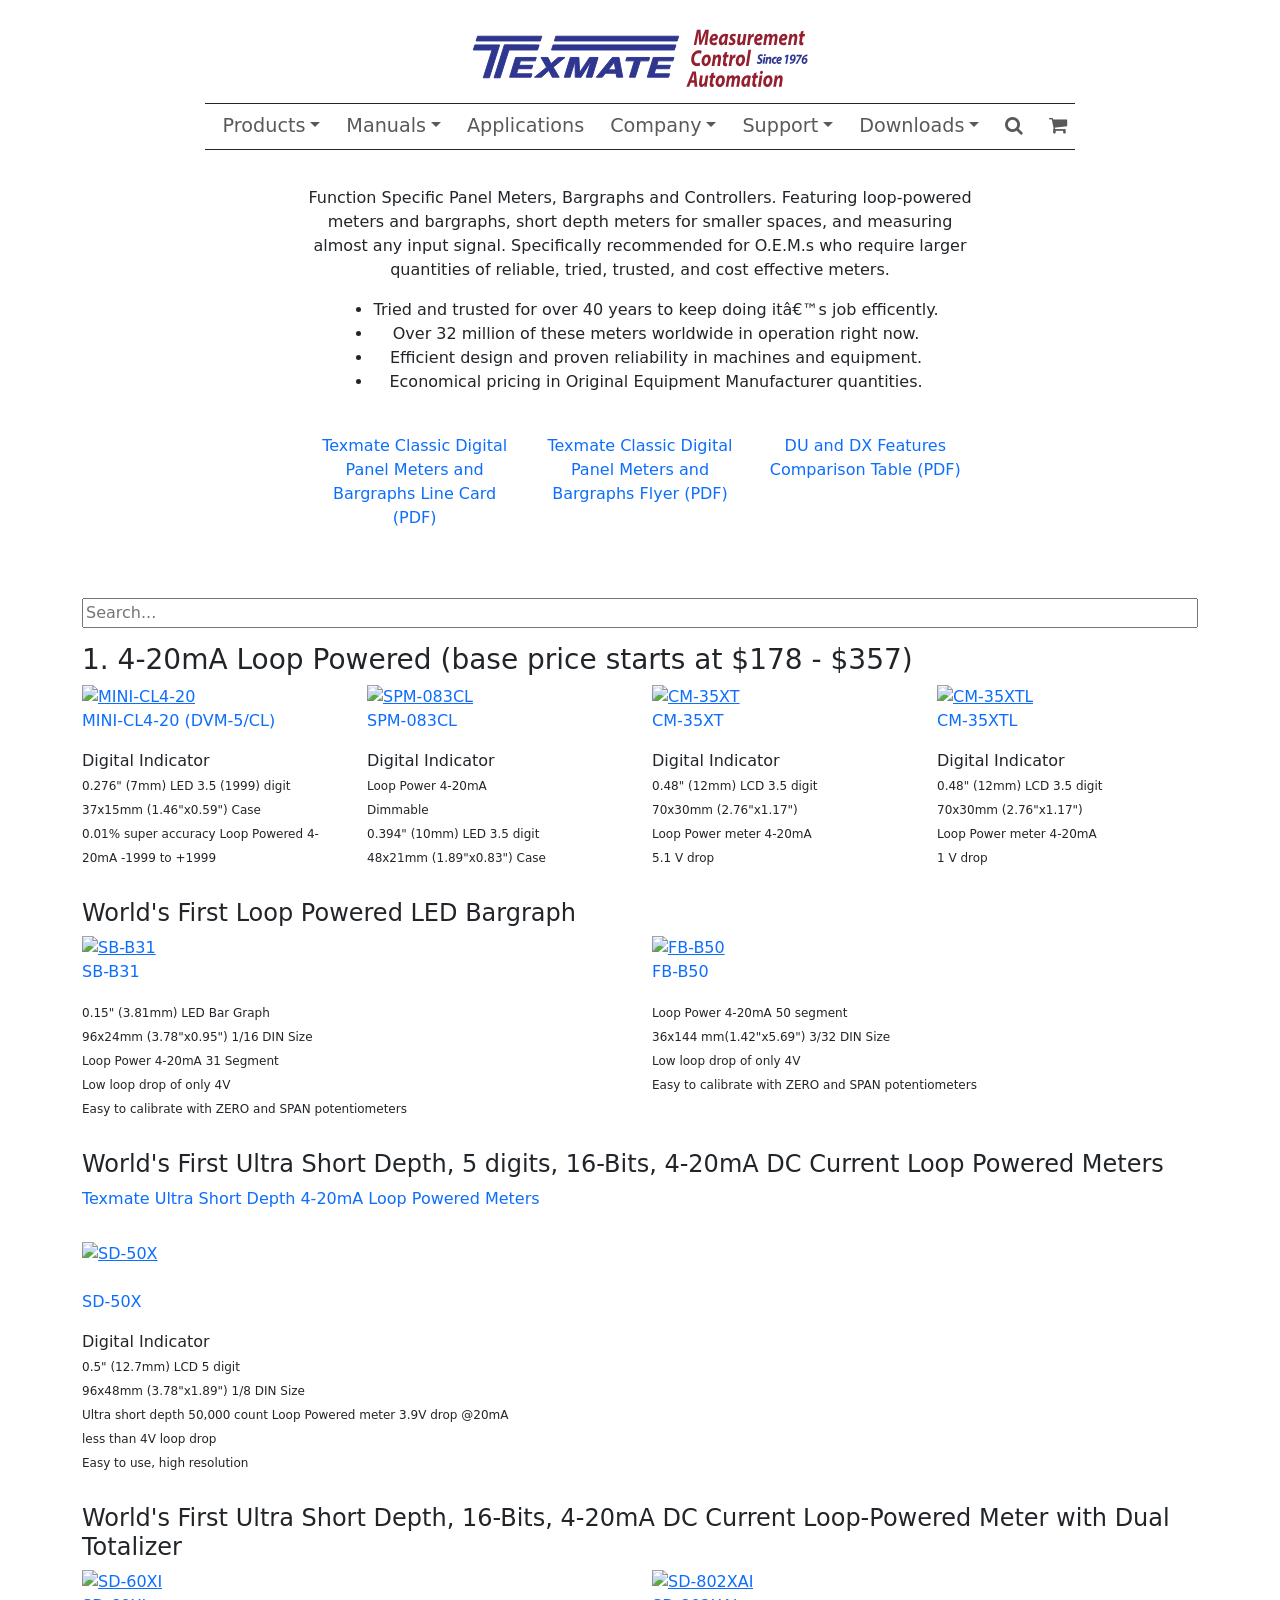
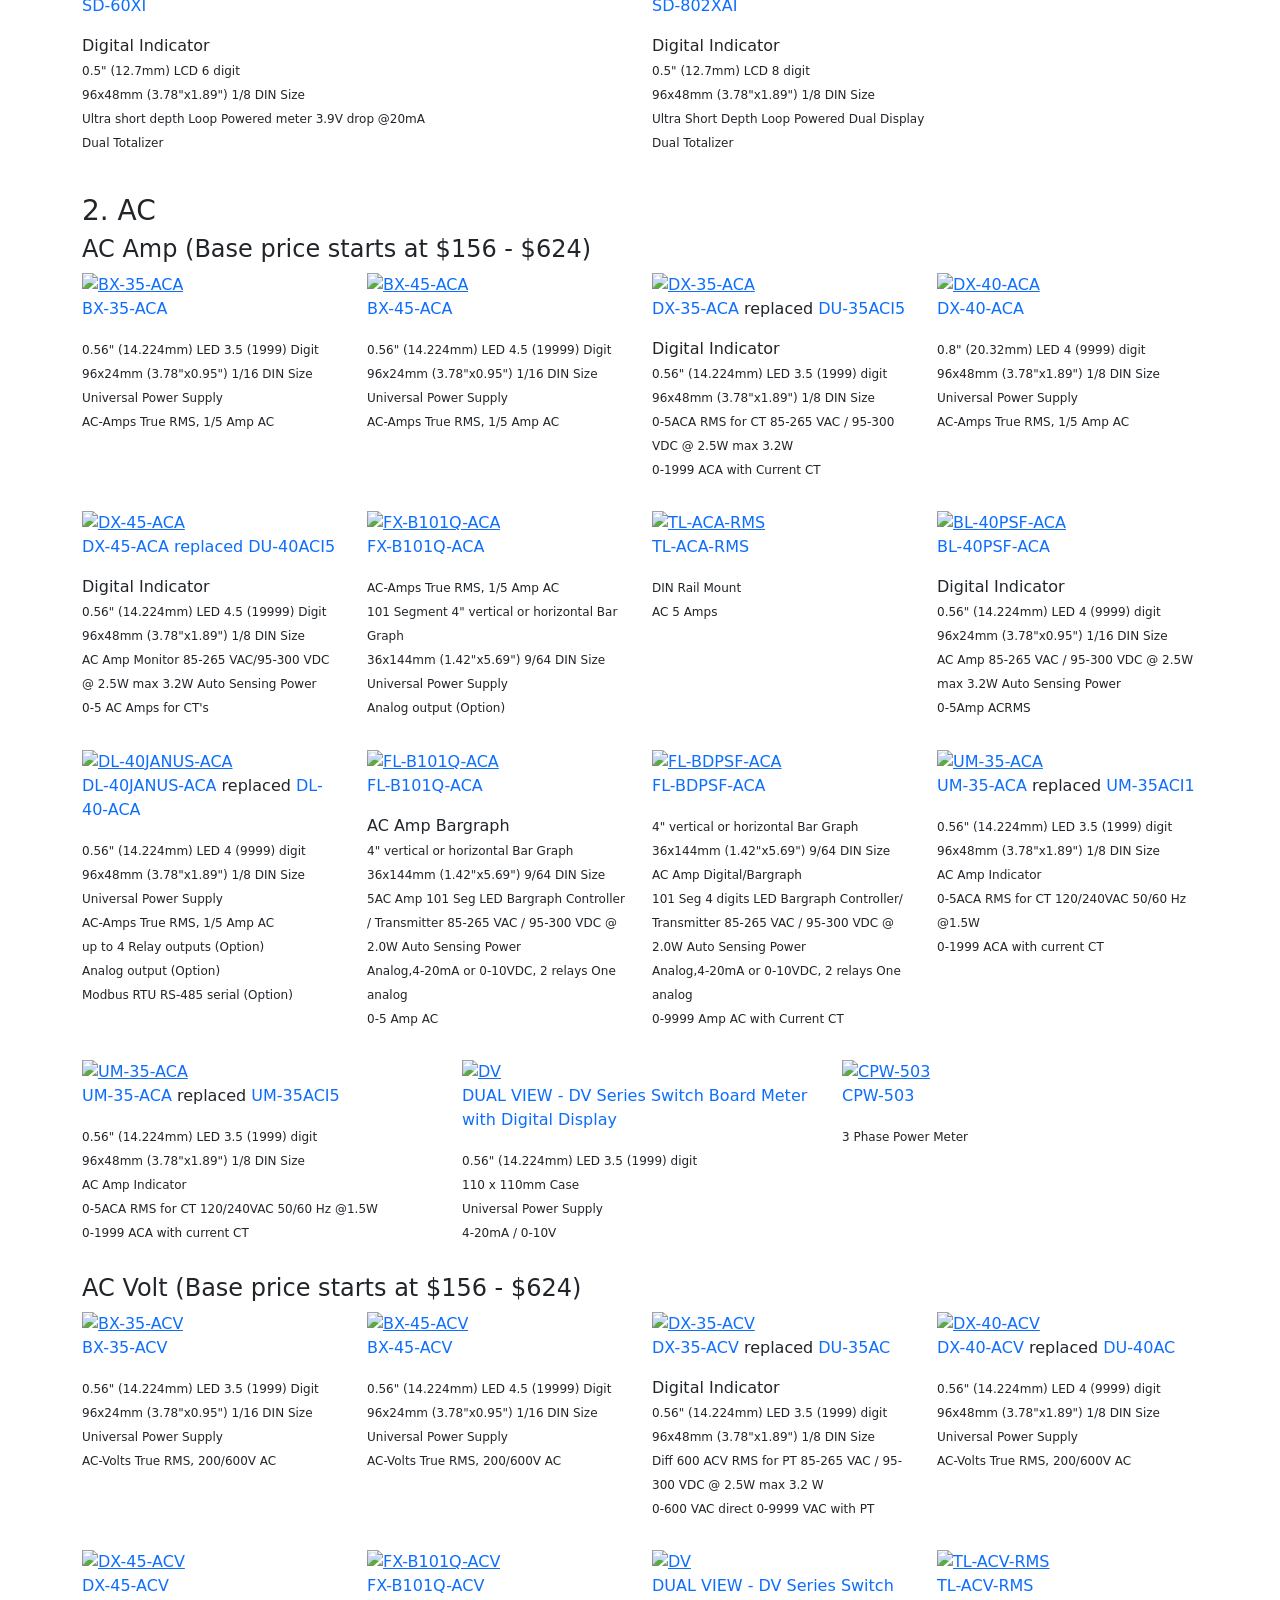
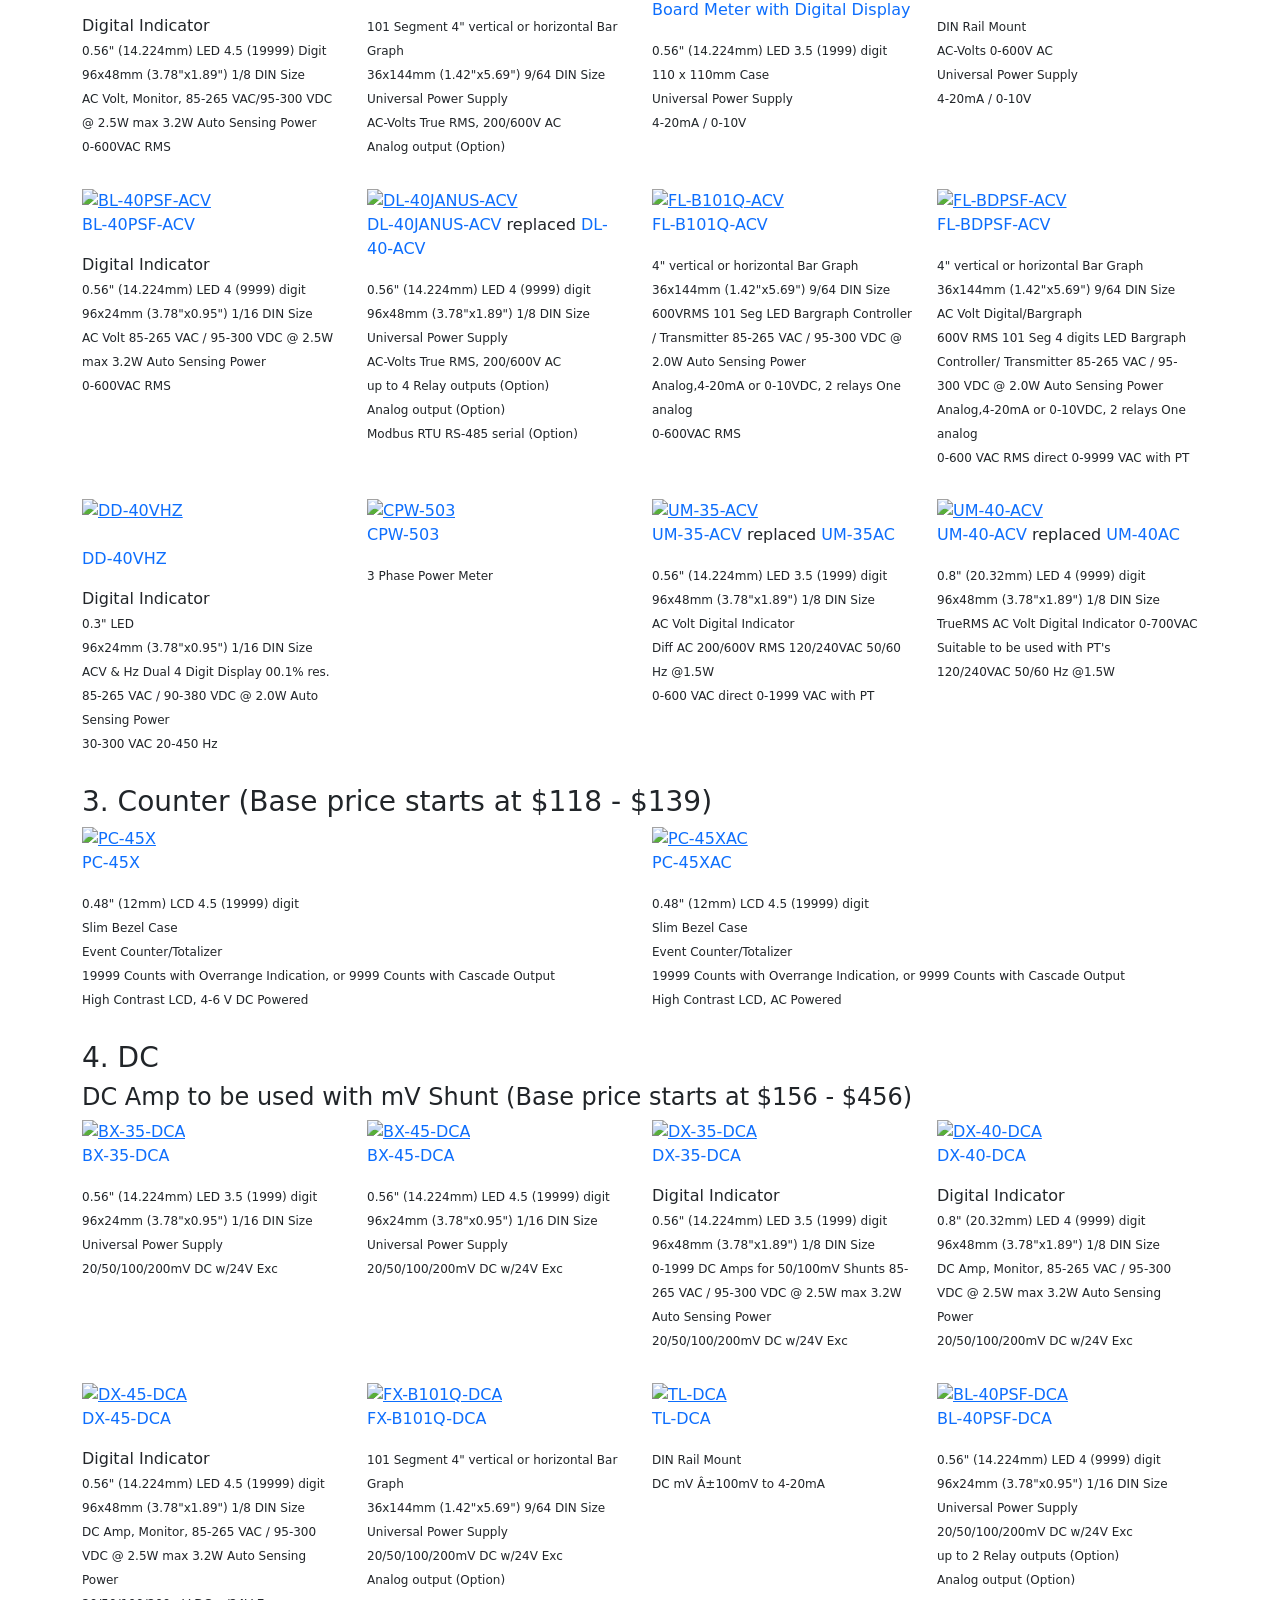
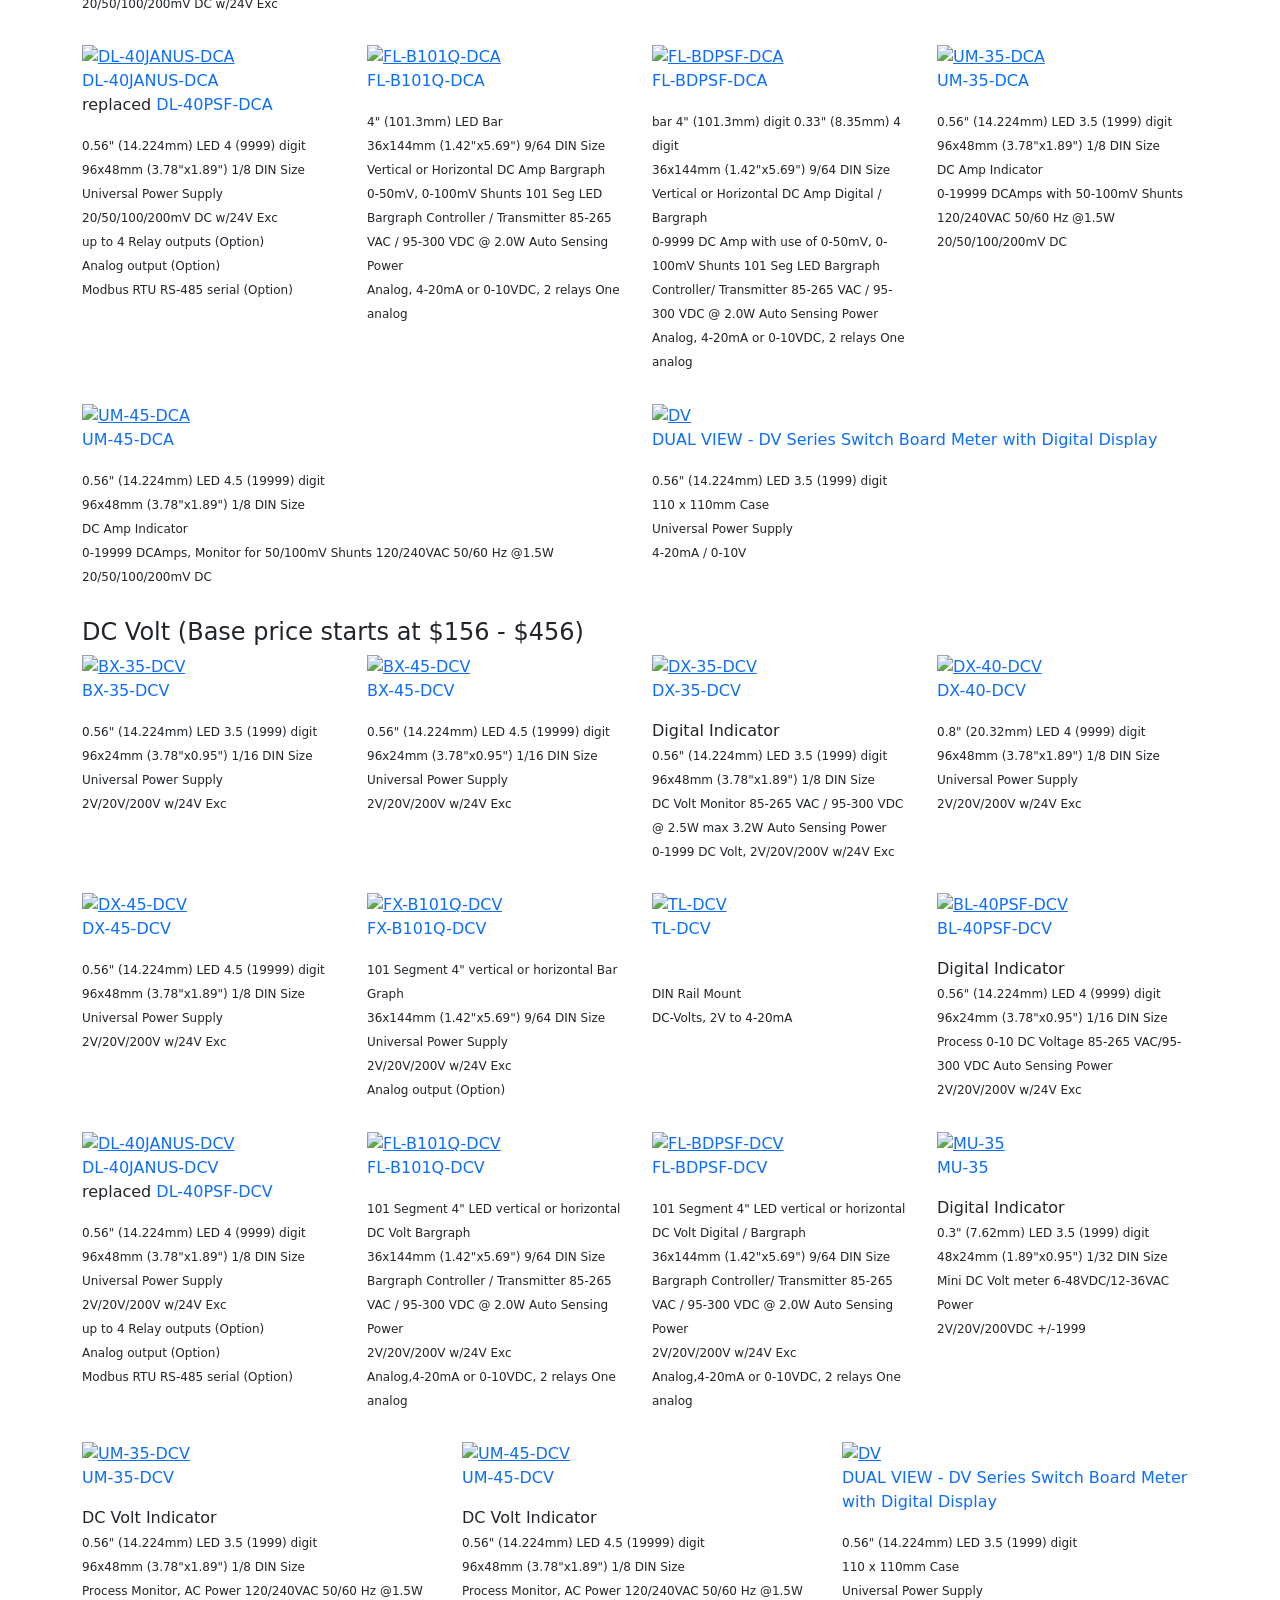
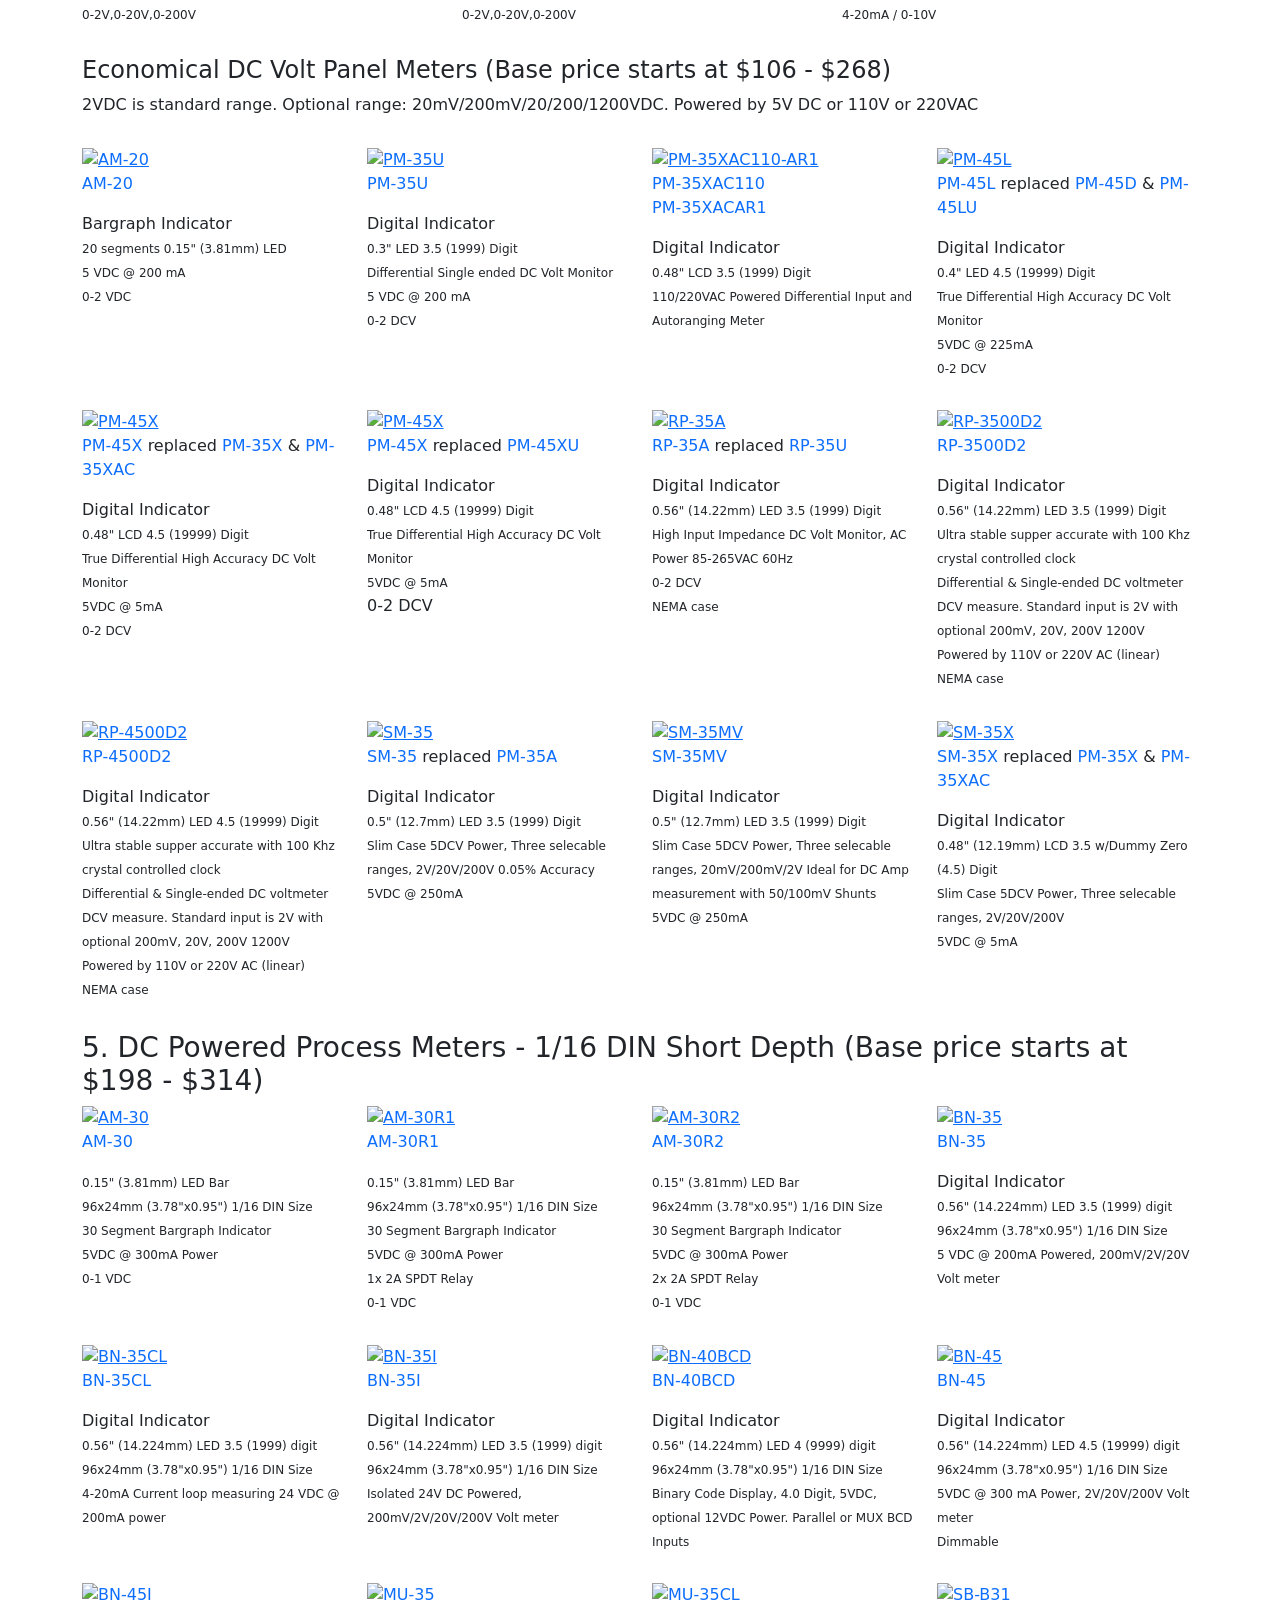
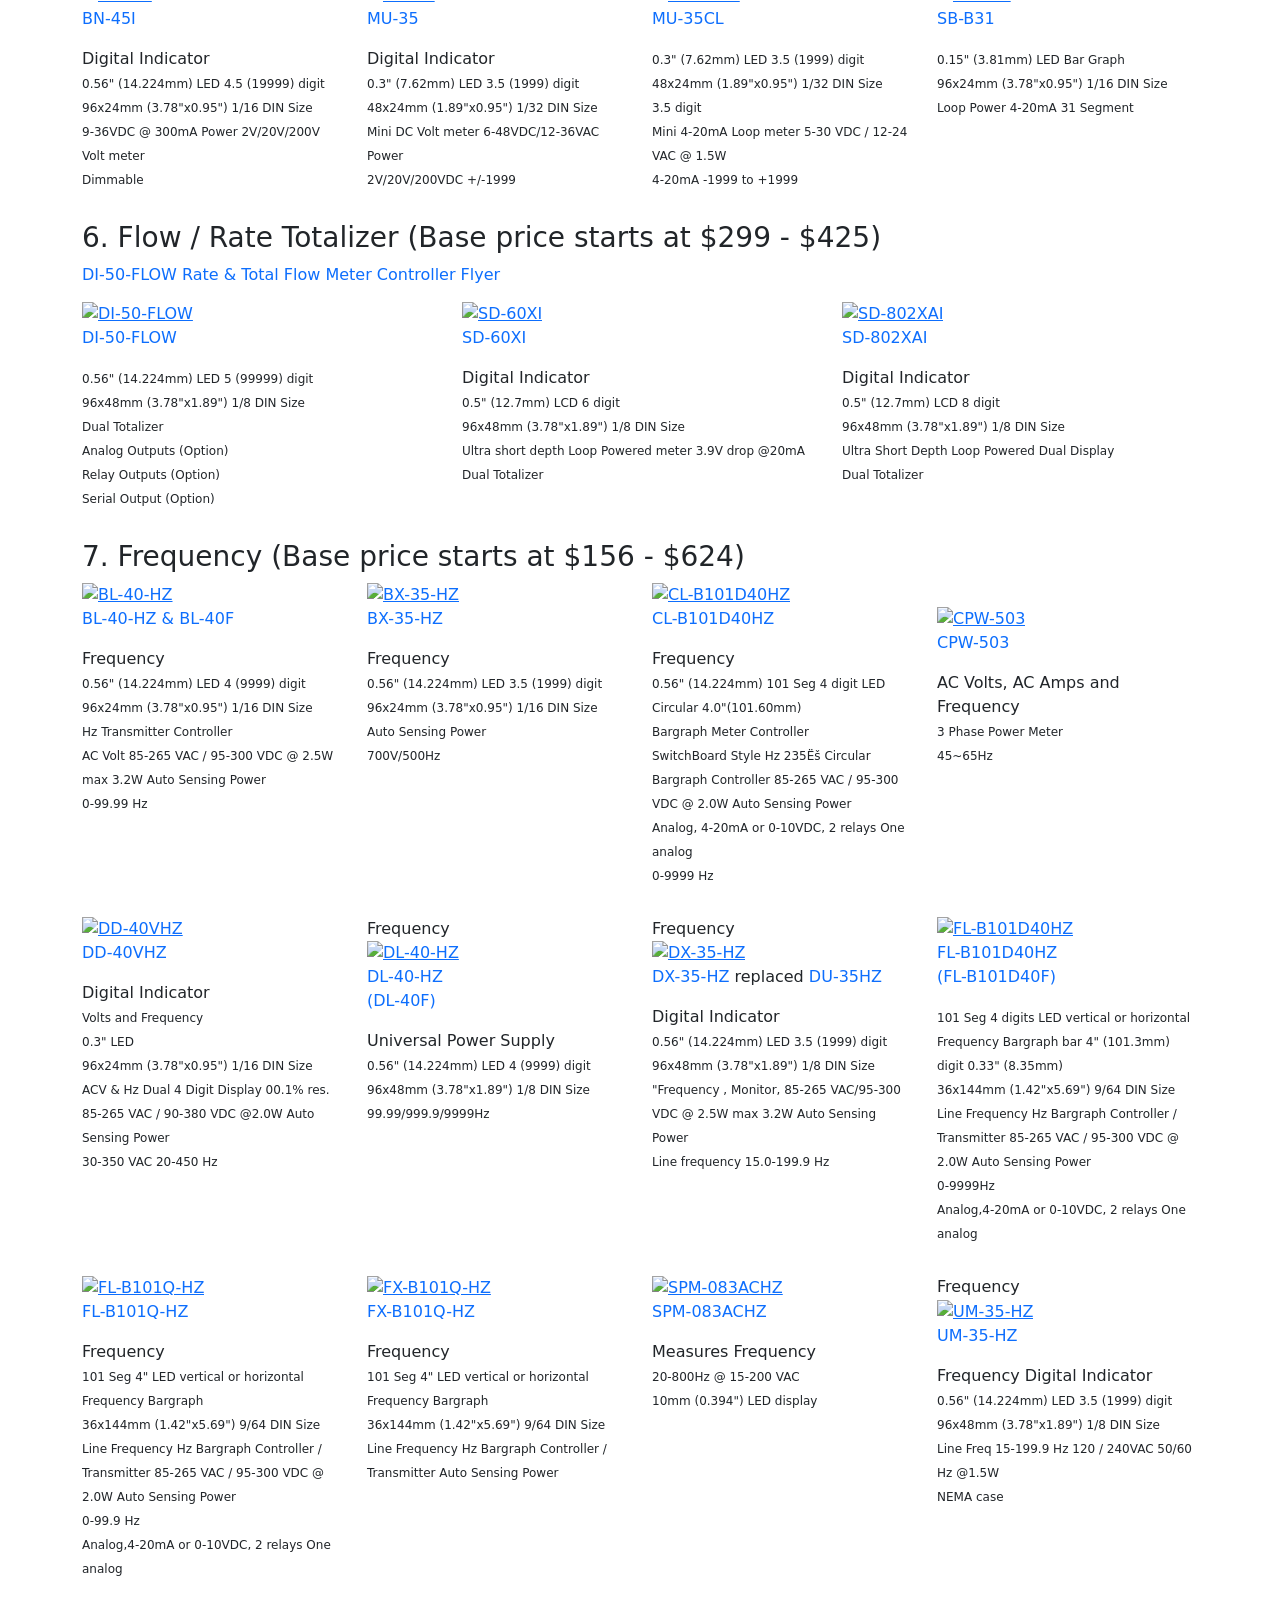
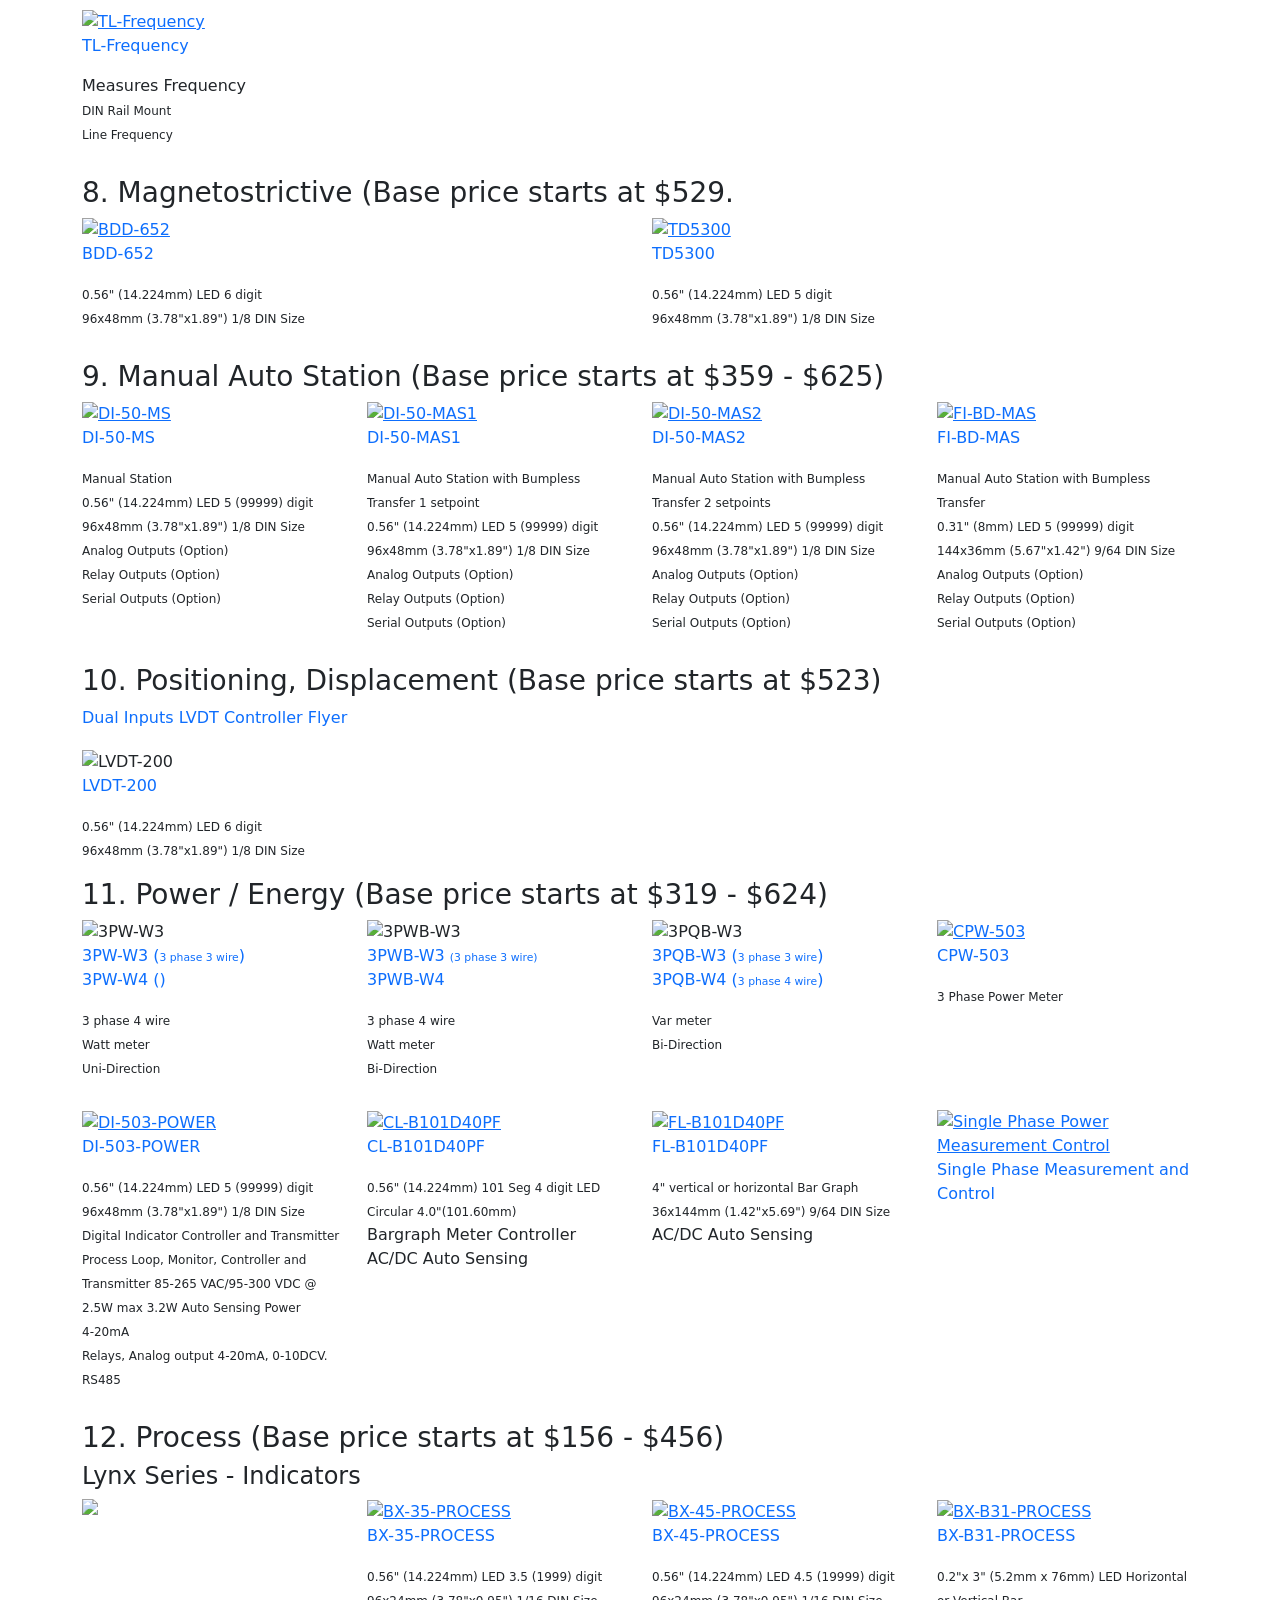
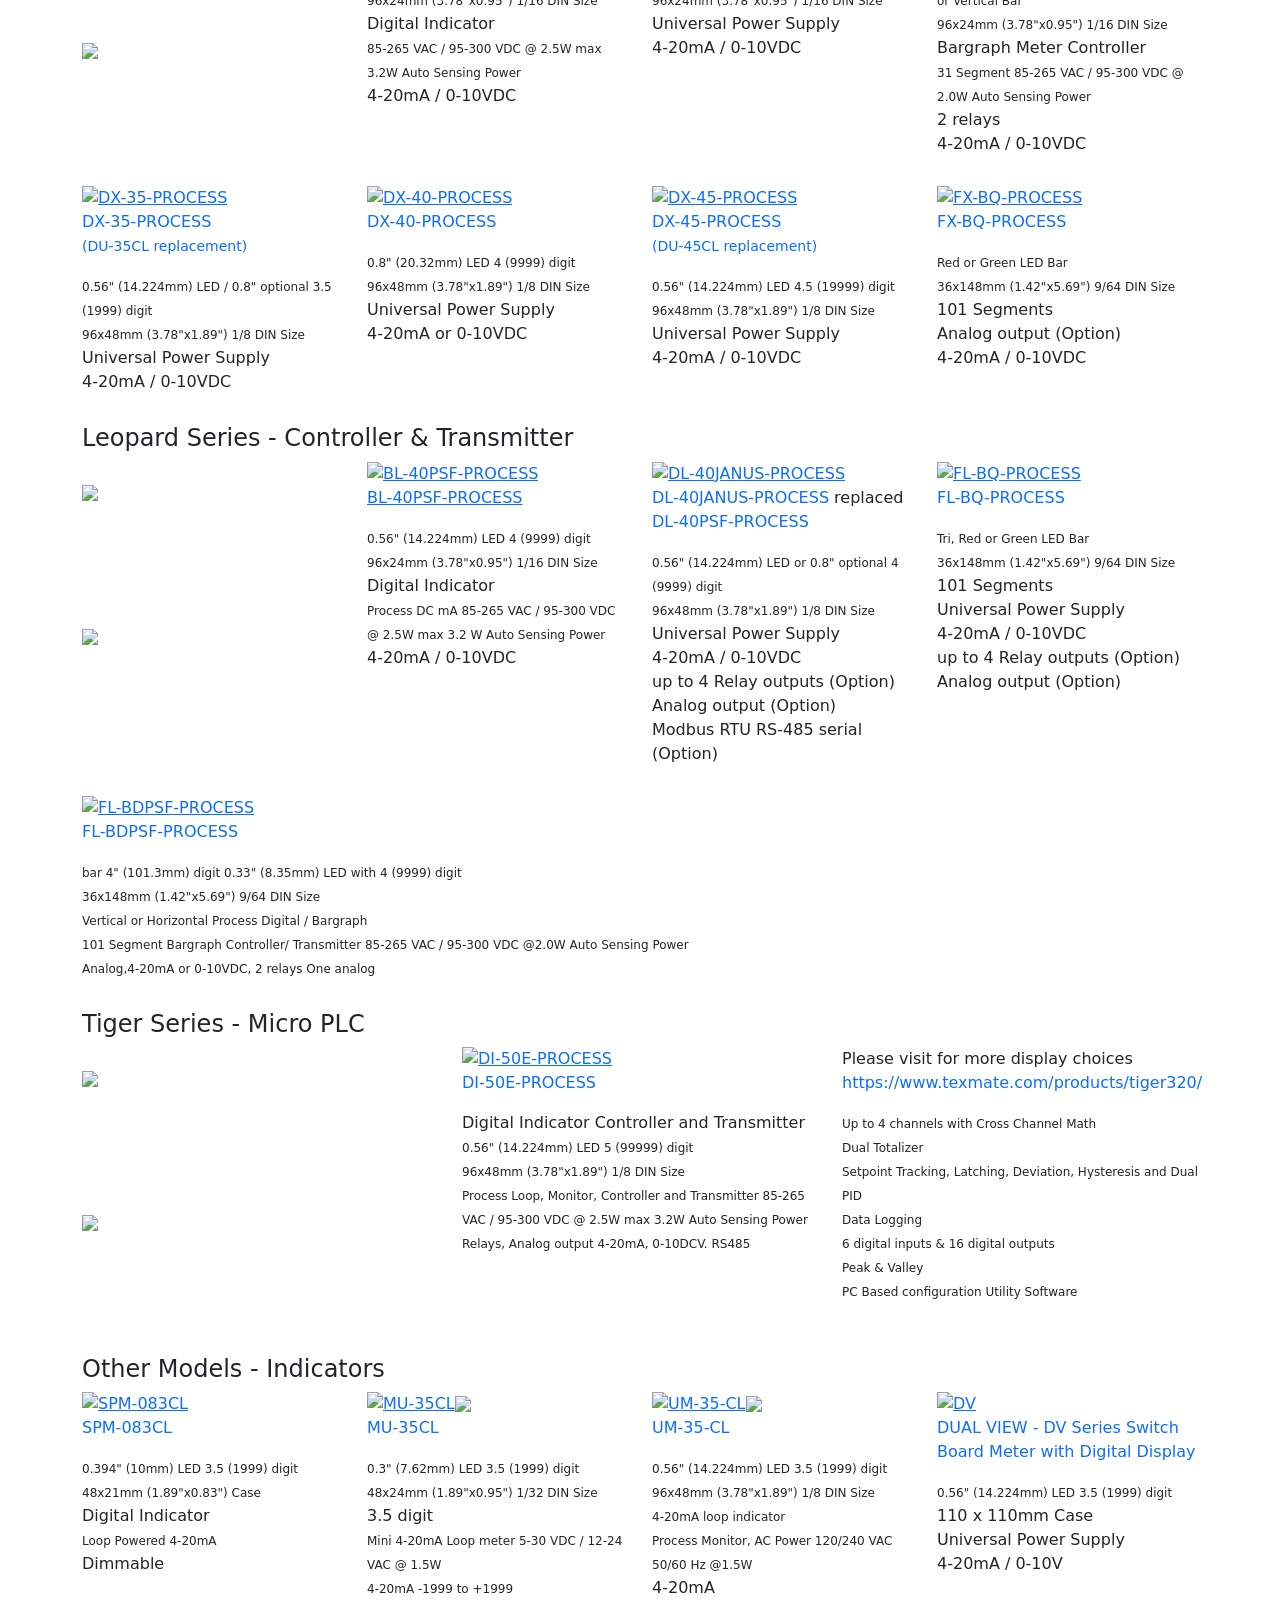
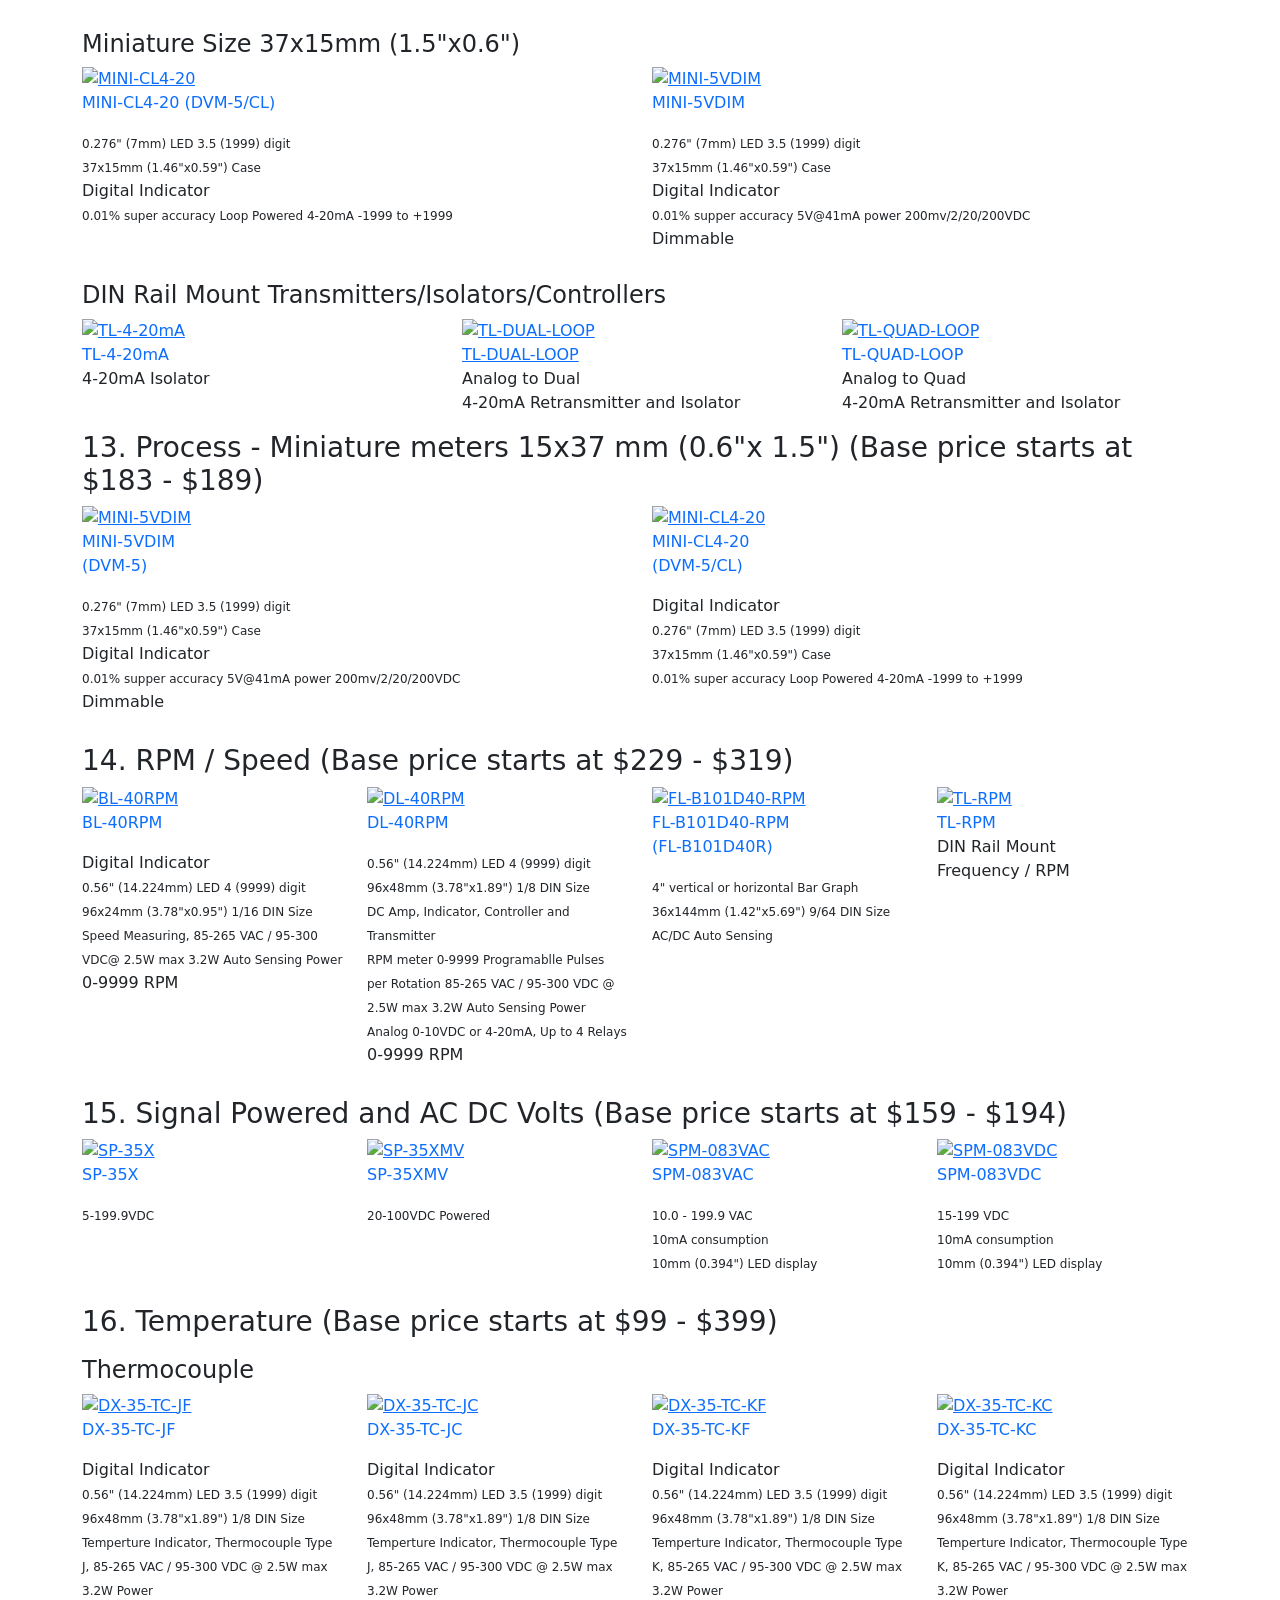
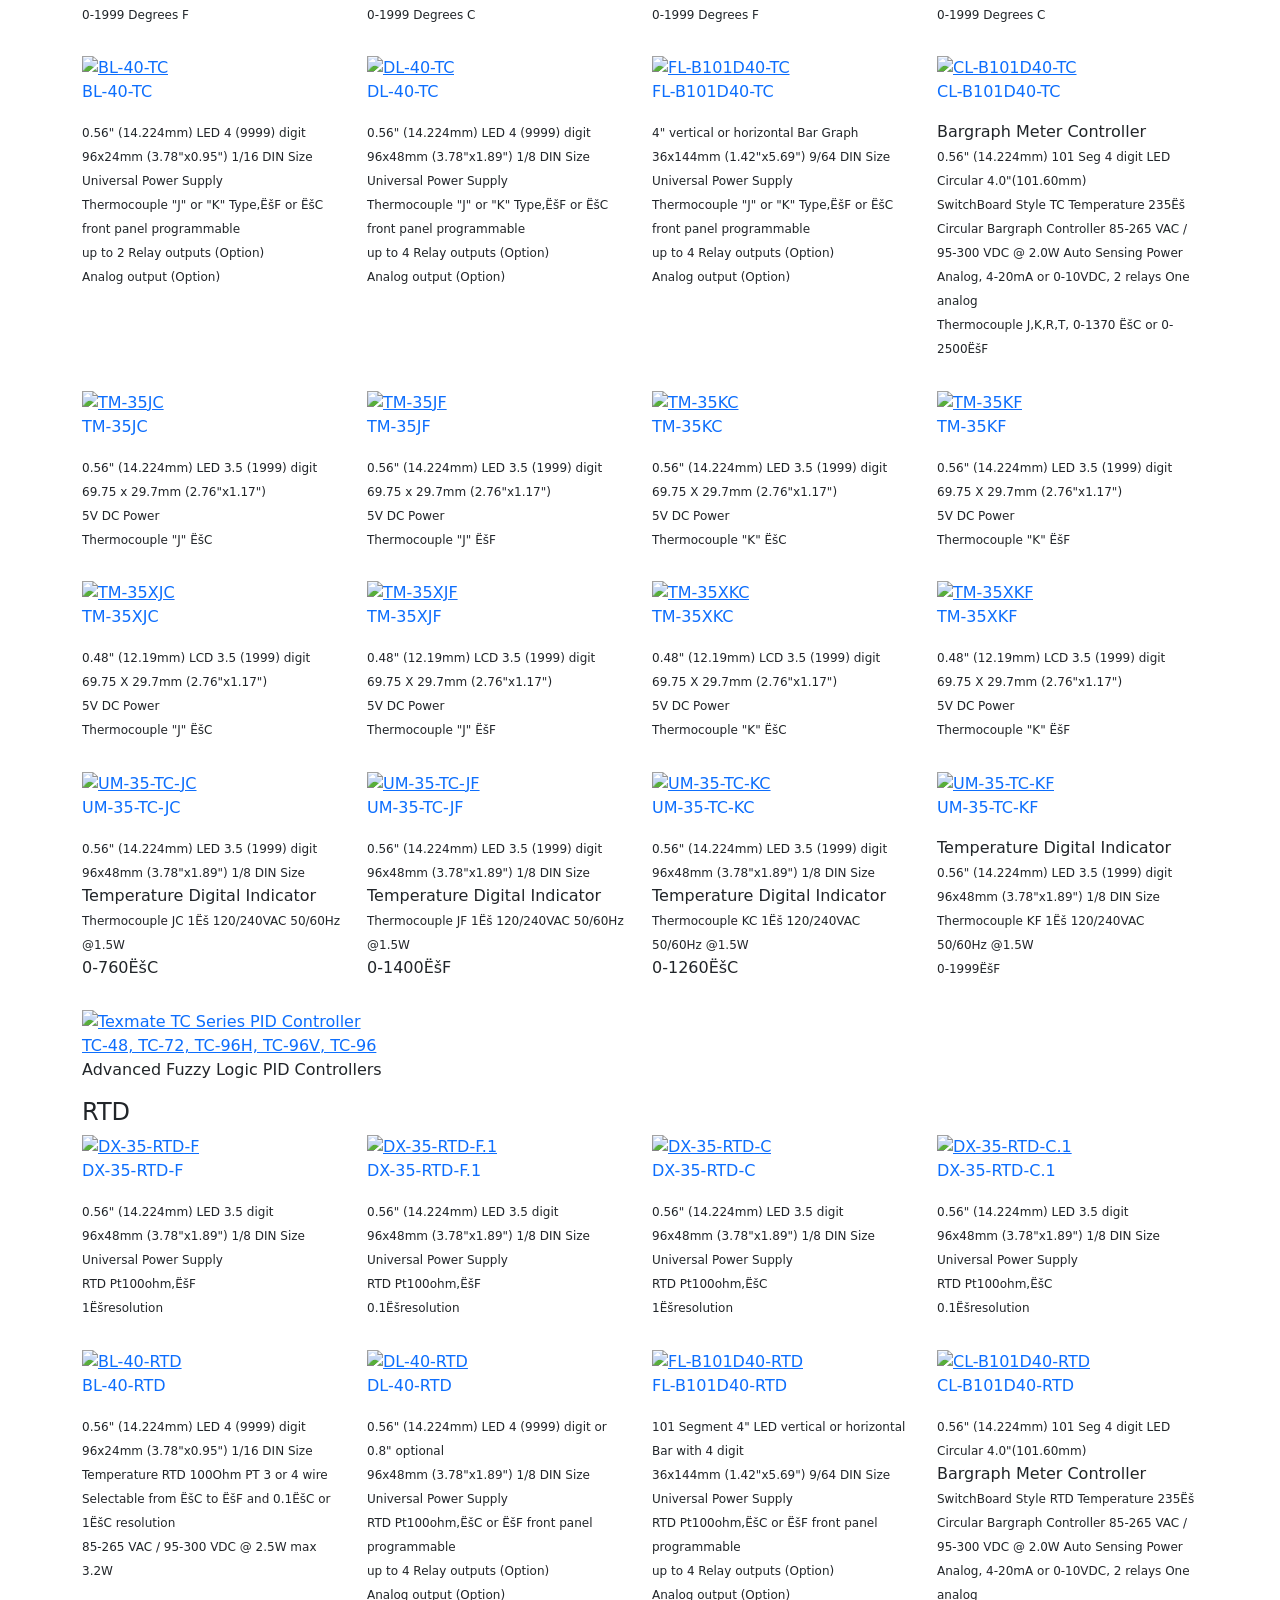
==== commit c8ce01d9: "asdfs" ====
--- a/index.html
+++ b/index.html
@@ -2582,8 +2582,37 @@
                     <li><span style="font-size:12px;">Digital Indicator Controller and Transmitter</span></li>
                     <li><span style="font-size:12px;">Process Loop, Monitor, Controller and Transmitter 85-265
                             VAC/95-300 VDC @ 2.5W max 3.2W Auto Sensing Power</span></li>
-                    <li><span>4-20mA</span></li>
+                    <li><span style="font-size:12px;">4-20mA</span></li>
                     <li><span style="font-size:12px;">Relays, Analog output 4-20mA, 0-10DCV. RS485</span></li>
+                </ul>
+                <div style="margin-bottom: 30px;"></div>
+            </div>
+            <div class="col-md-3 searchable">
+                <p><a href="https://texmate.com/products/appspec/CL-B101D40PF/"><img class="nofloat" height="150px"
+                            src="https://texmate.com/media/images/meter_thumbs/2021/03/CL-B101D40_Power-Factor_switchboard-style-bargraph-LAG_thumb.png"
+                            alt="CL-B101D40PF" title="CL-B101D40PF"></a><br>
+                    <a href="https://texmate.com/products/appspec/CL-B101D40PF/" title="CL-B101D40PF"
+                        class="text-decoration-none item-name">CL-B101D40PF</a>
+                </p>
+                <ul class="list-unstyled">
+                    <li><span style="font-size:12px;">0.56" (14.224mm) 101 Seg 4 digit LED</span></li>
+                    <li><span style="font-size:12px;">Circular 4.0"(101.60mm)</span></li>
+                    <li><span>Bargraph Meter Controller</span></li>
+                    <li><span>AC/DC Auto Sensing</span></li>
+                </ul>
+                <div style="margin-bottom: 30px;"></div>
+            </div>
+            <div class="col-md-3 searchable">
+                <p><a href="https://texmate.com/products/appspec/FL-B101D40PF/"><img class="nofloat" height="150px"
+                            src="https://texmate.com/media/images/meter_thumbs/2021/03/Texmate_FL-B101D40PF_power-factor-bargraph_meters_thumb.jpg"
+                            alt="FL-B101D40PF" title="FL-B101D40PF"></a><br>
+                    <a href="https://texmate.com/products/appspec/FL-B101D40PF/" title="FL-B101D40PF"
+                        class="text-decoration-none item-name">FL-B101D40PF</a>
+                </p>
+                <ul class="list-unstyled">
+                    <li><span style="font-size:12px;">4" vertical or horizontal Bar Graph</span></li>
+                    <li><span style="font-size:12px;">36x144mm (1.42"x5.69") 9/64 DIN Size</span></li>
+                    <li><span>AC/DC Auto Sensing</span></li>
                 </ul>
                 <div style="margin-bottom: 30px;"></div>
             </div>
@@ -2596,35 +2625,6 @@
                     <a href="https://texmate.com/applications/single-phase-measurement-and-control/"
                         class="text-decoration-none item-name" target="_blank">Single Phase Measurement and Control</a>
                 </p>
-            </div>
-            <div class="col-md-3 searchable">
-                <p><a href="https://texmate.com/products/appspec/CL-B101D40PF/"><img class="nofloat" height="150px"
-                            src="https://texmate.com/media/images/meter_thumbs/2021/03/CL-B101D40_Power-Factor_switchboard-style-bargraph-LAG_thumb.png"
-                            alt="CL-B101D40PF" title="CL-B101D40PF"></a><br>
-                    <a href="https://texmate.com/products/appspec/CL-B101D40PF/" title="CL-B101D40PF"
-                        class="text-decoration-none item-name">CL-B101D40PF</a>
-                </p>
-                <ul class="list-unstyled">
-                    <li><span style="font-size:12px;">0.56" (14.224mm) 101 Seg 4 digit LED</span></li>
-                    <li><span style="font-size:12px;">Circular 4.0"(101.60mm)</span></li>
-                    <li><span>Bargraph Meter Controller</span></li>
-                    <li><span>AC/DC Auto Sensing</span></li>
-                </ul>
-                <div style="margin-bottom: 30px;"></div>
-            </div>
-            <div class="col-md-3 searchable">
-                <p><a href="https://texmate.com/products/appspec/FL-B101D40PF/"><img class="nofloat" height="150px"
-                            src="https://texmate.com/media/images/meter_thumbs/2021/03/Texmate_FL-B101D40PF_power-factor-bargraph_meters_thumb.jpg"
-                            alt="FL-B101D40PF" title="FL-B101D40PF"></a><br>
-                    <a href="https://texmate.com/products/appspec/FL-B101D40PF/" title="FL-B101D40PF"
-                        class="text-decoration-none item-name">FL-B101D40PF</a>
-                </p>
-                <ul class="list-unstyled">
-                    <li><span style="font-size:12px;">4" vertical or horizontal Bar Graph</span></li>
-                    <li><span style="font-size:12px;">36x144mm (1.42"x5.69") 9/64 DIN Size</span></li>
-                    <li><span>AC/DC Auto Sensing</span></li>
-                </ul>
-                <div style="margin-bottom: 30px;"></div>
             </div>
         </div>
 
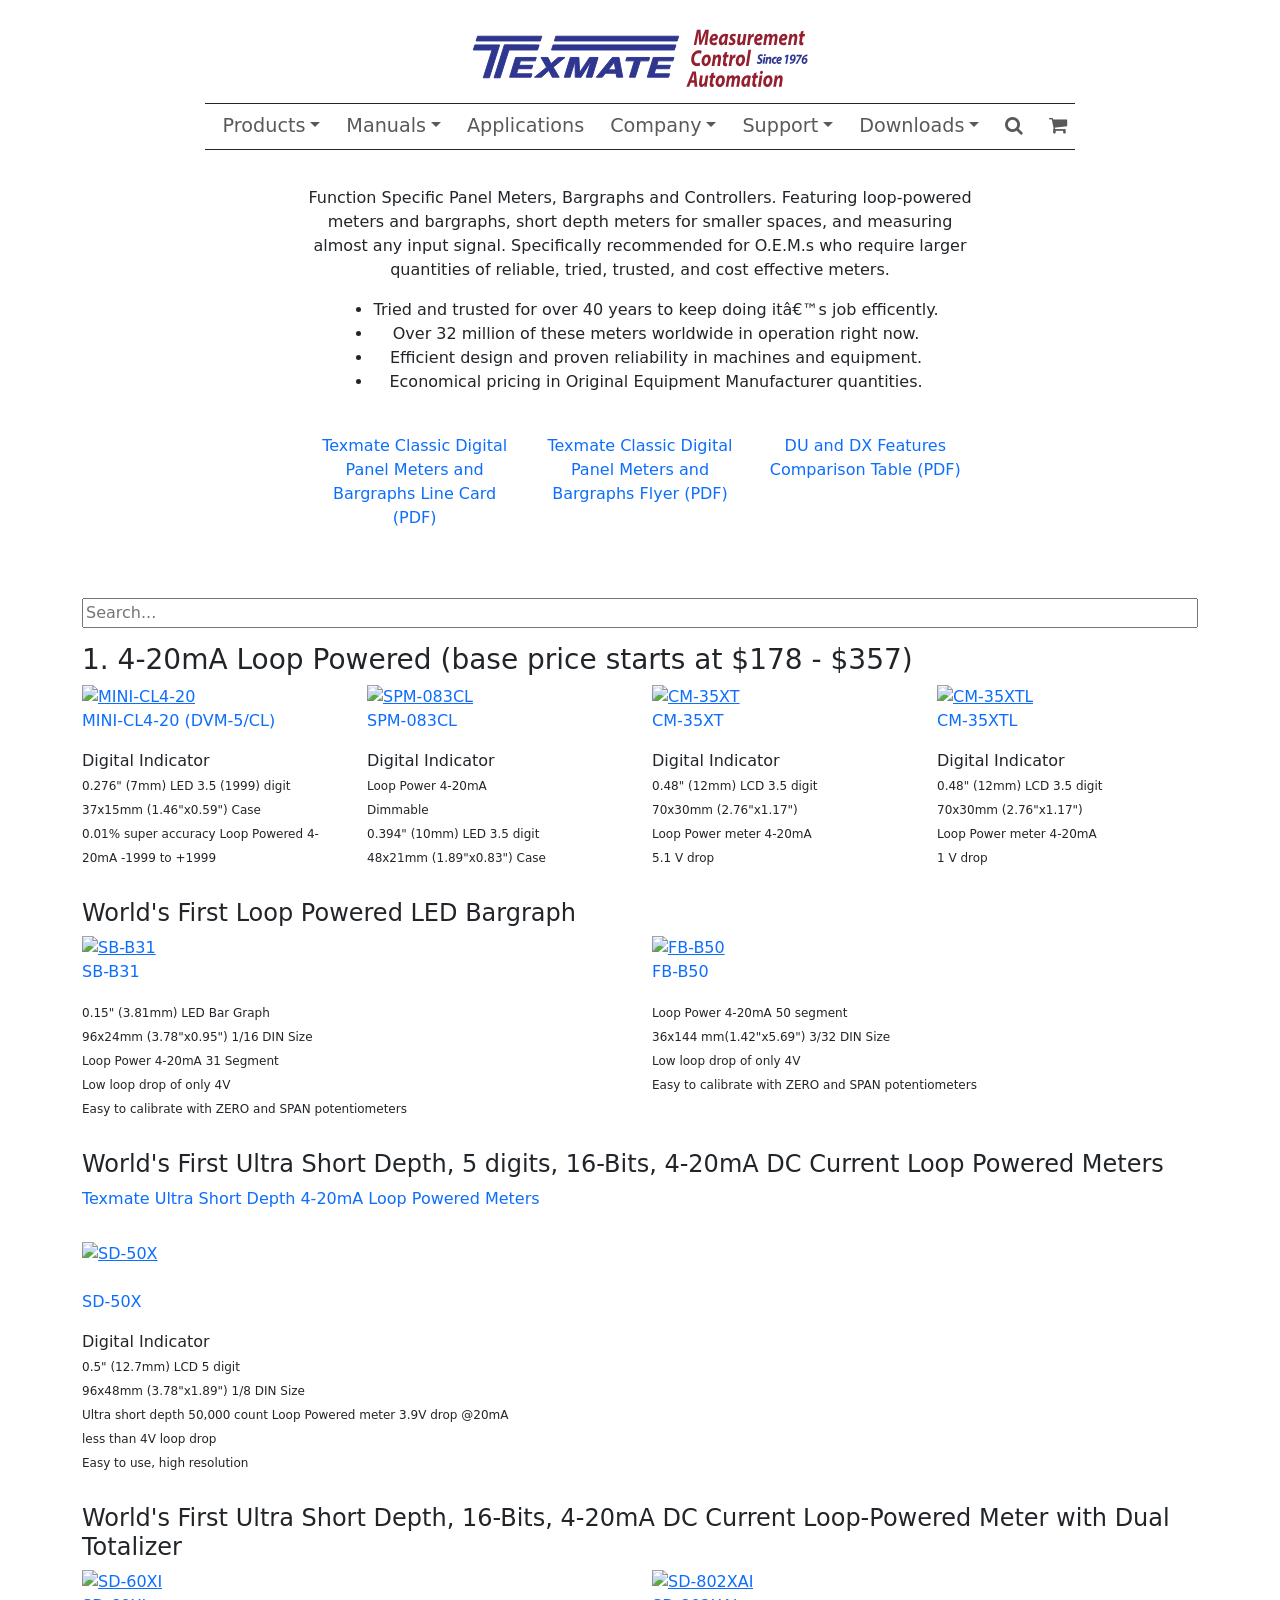
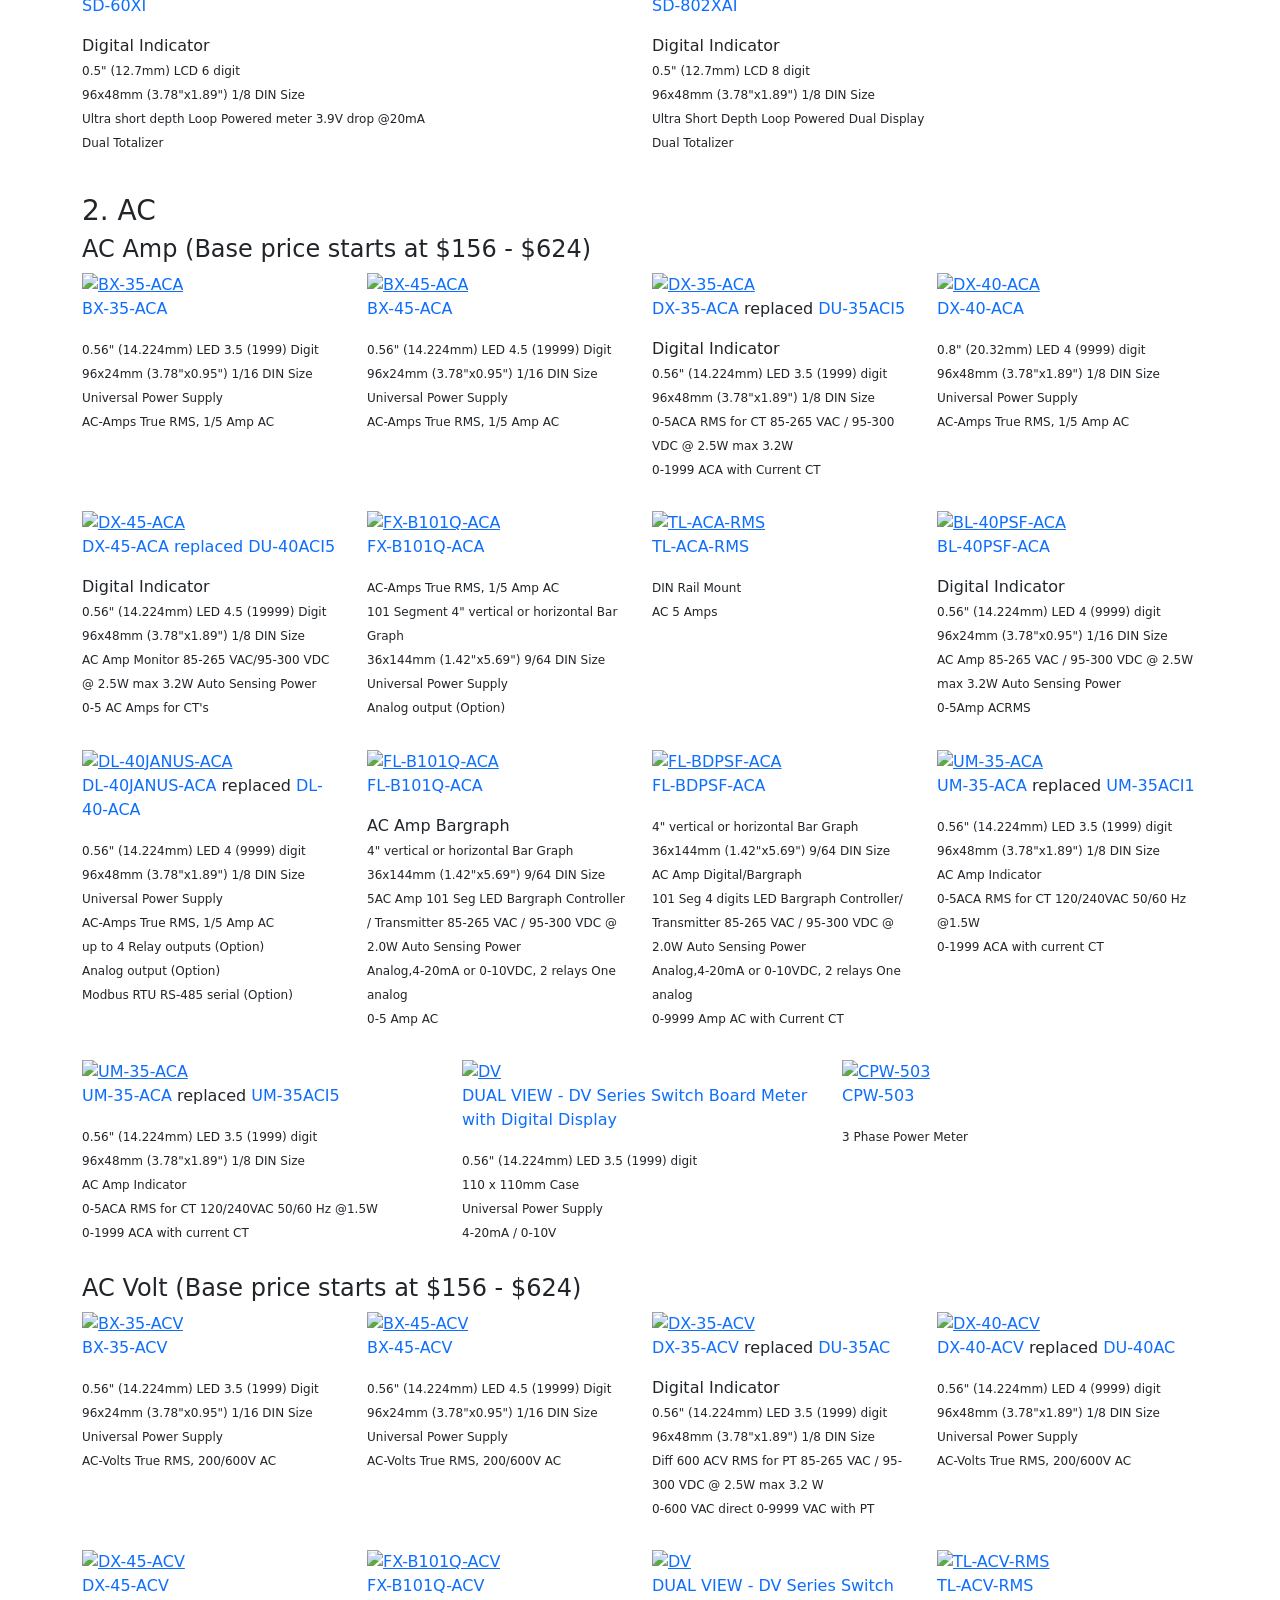
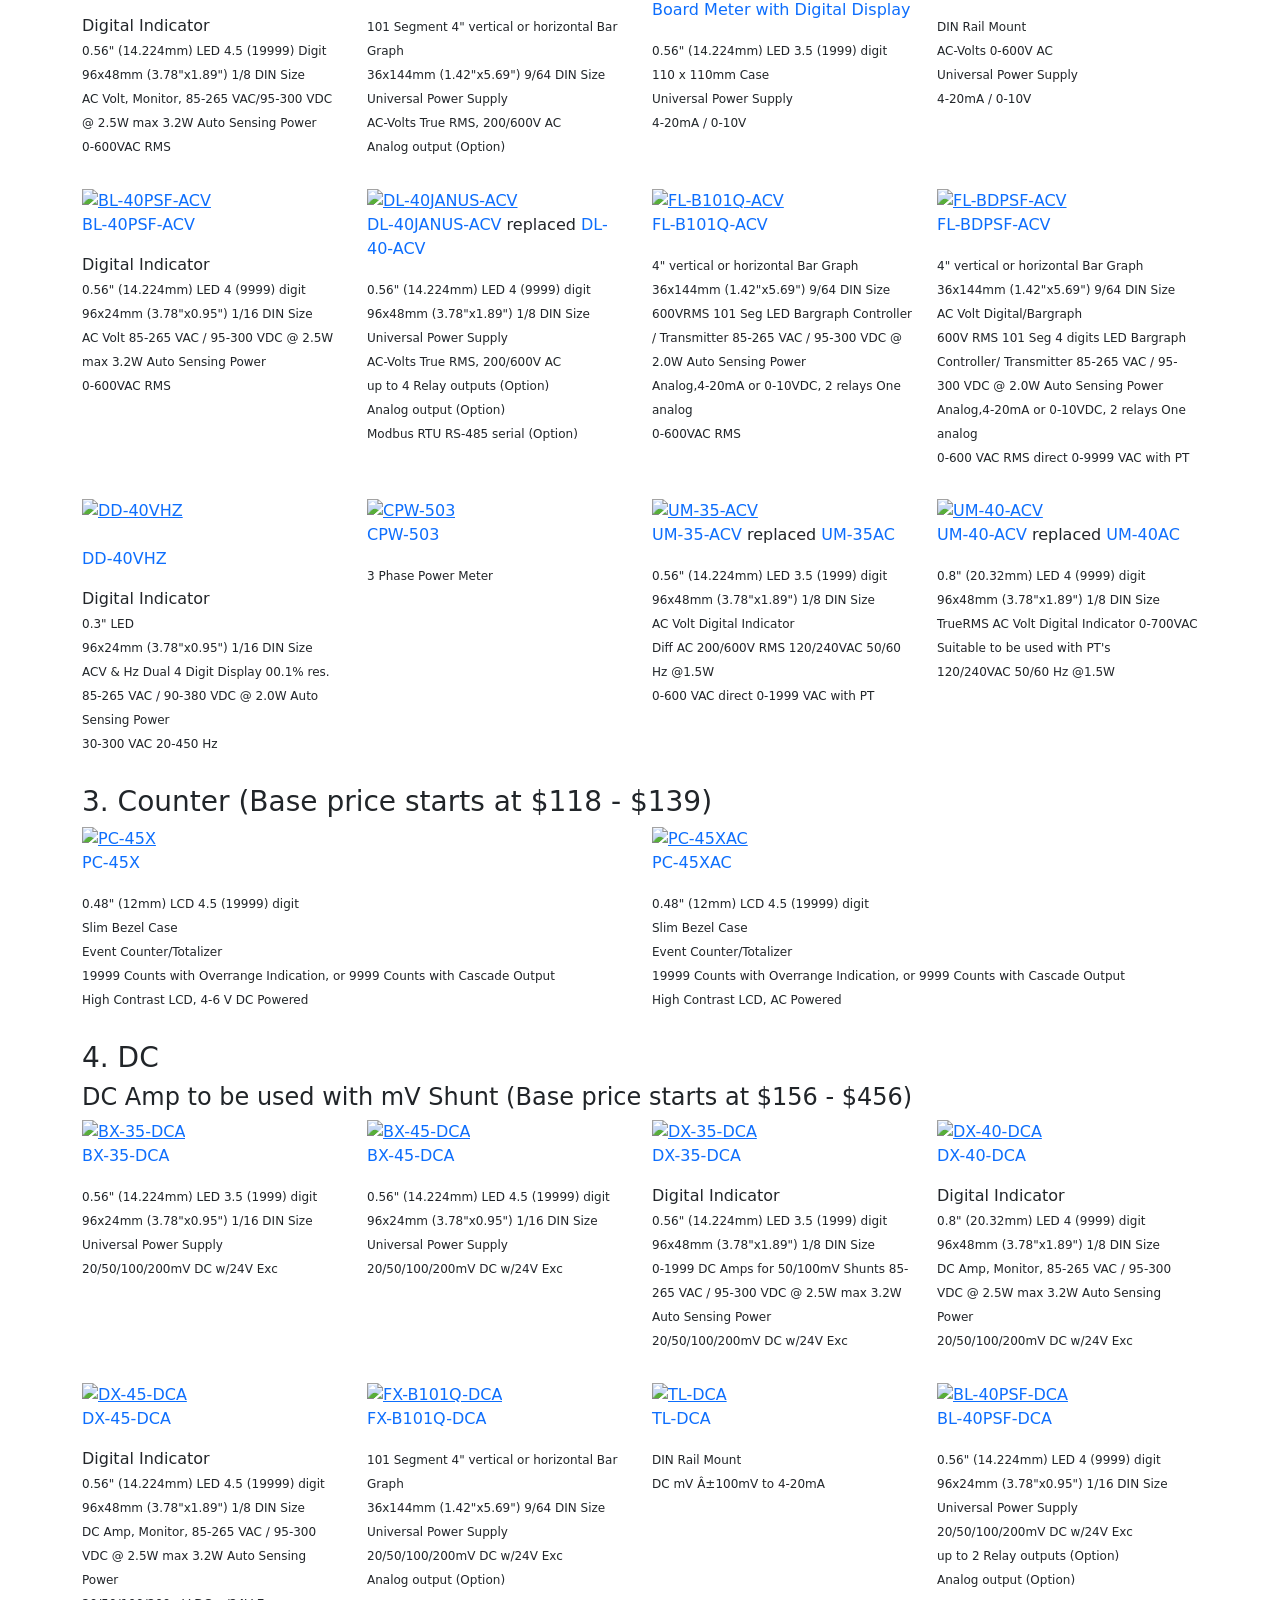
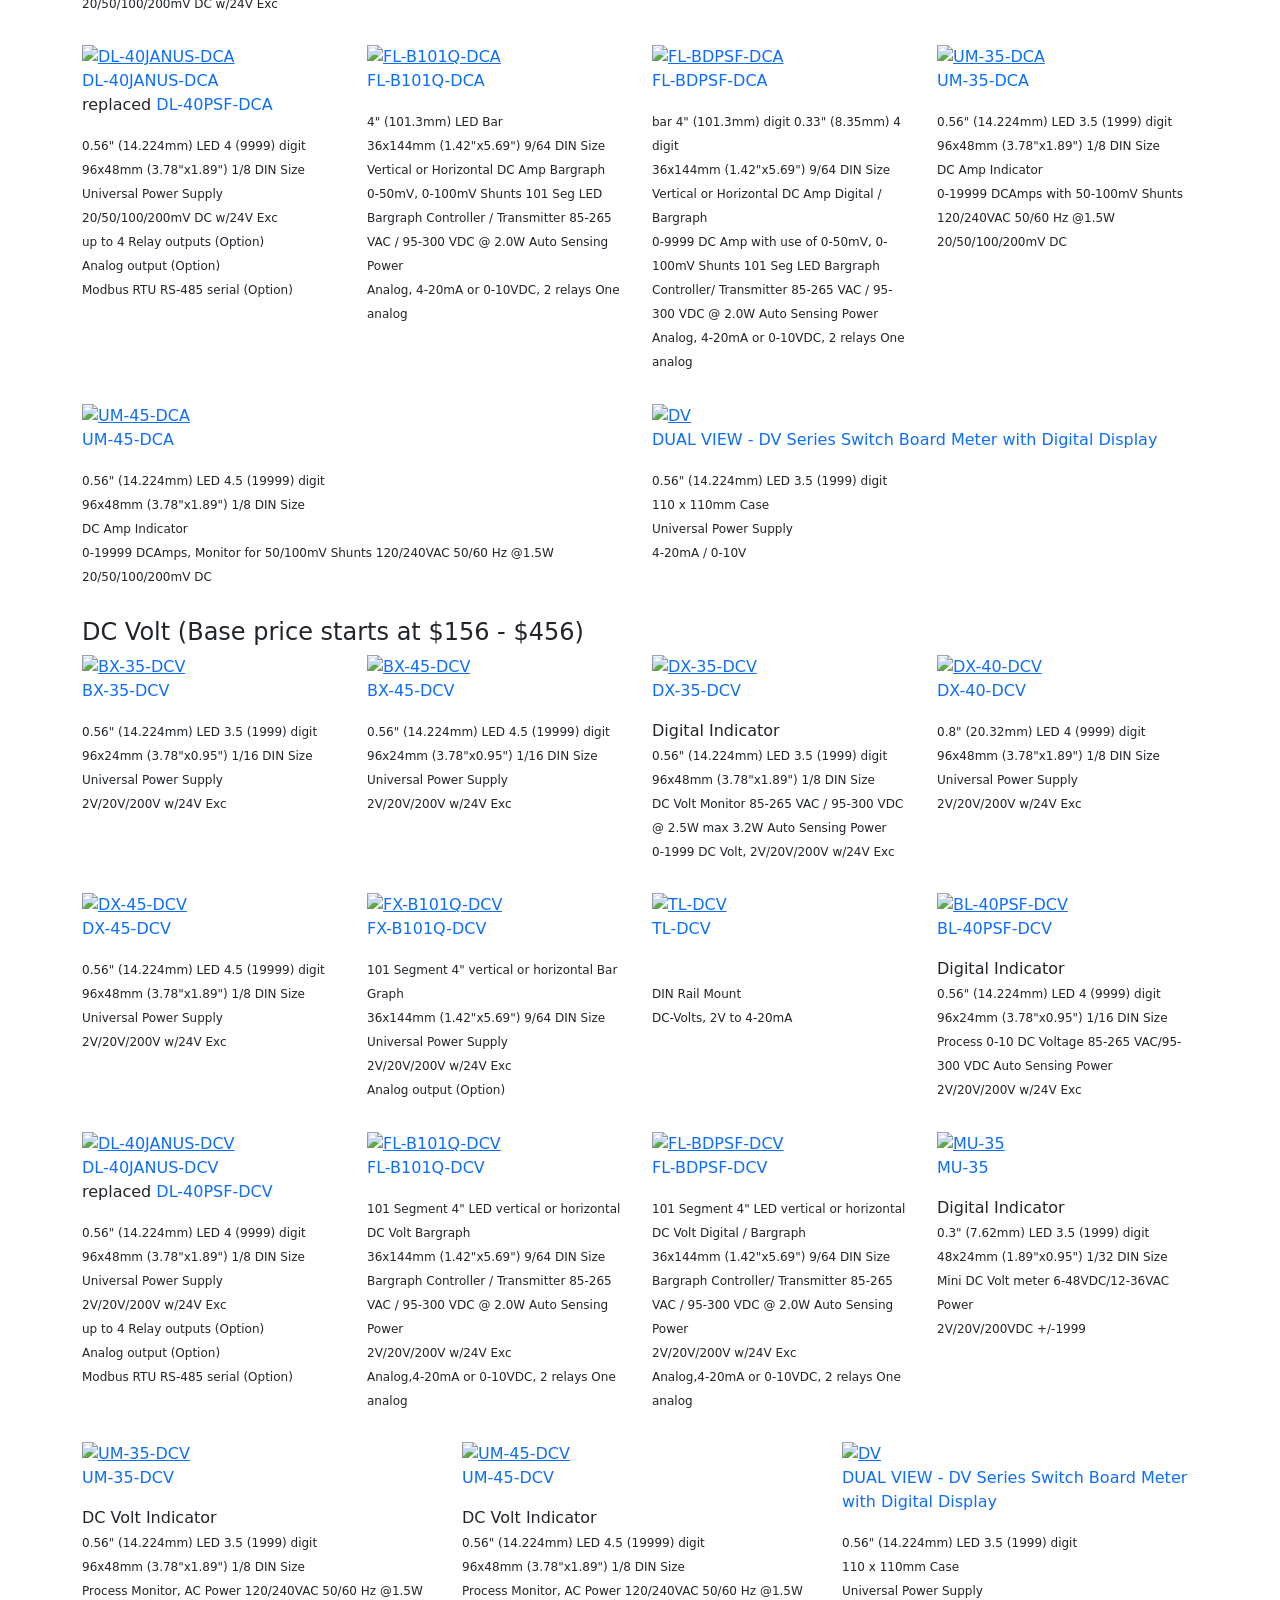
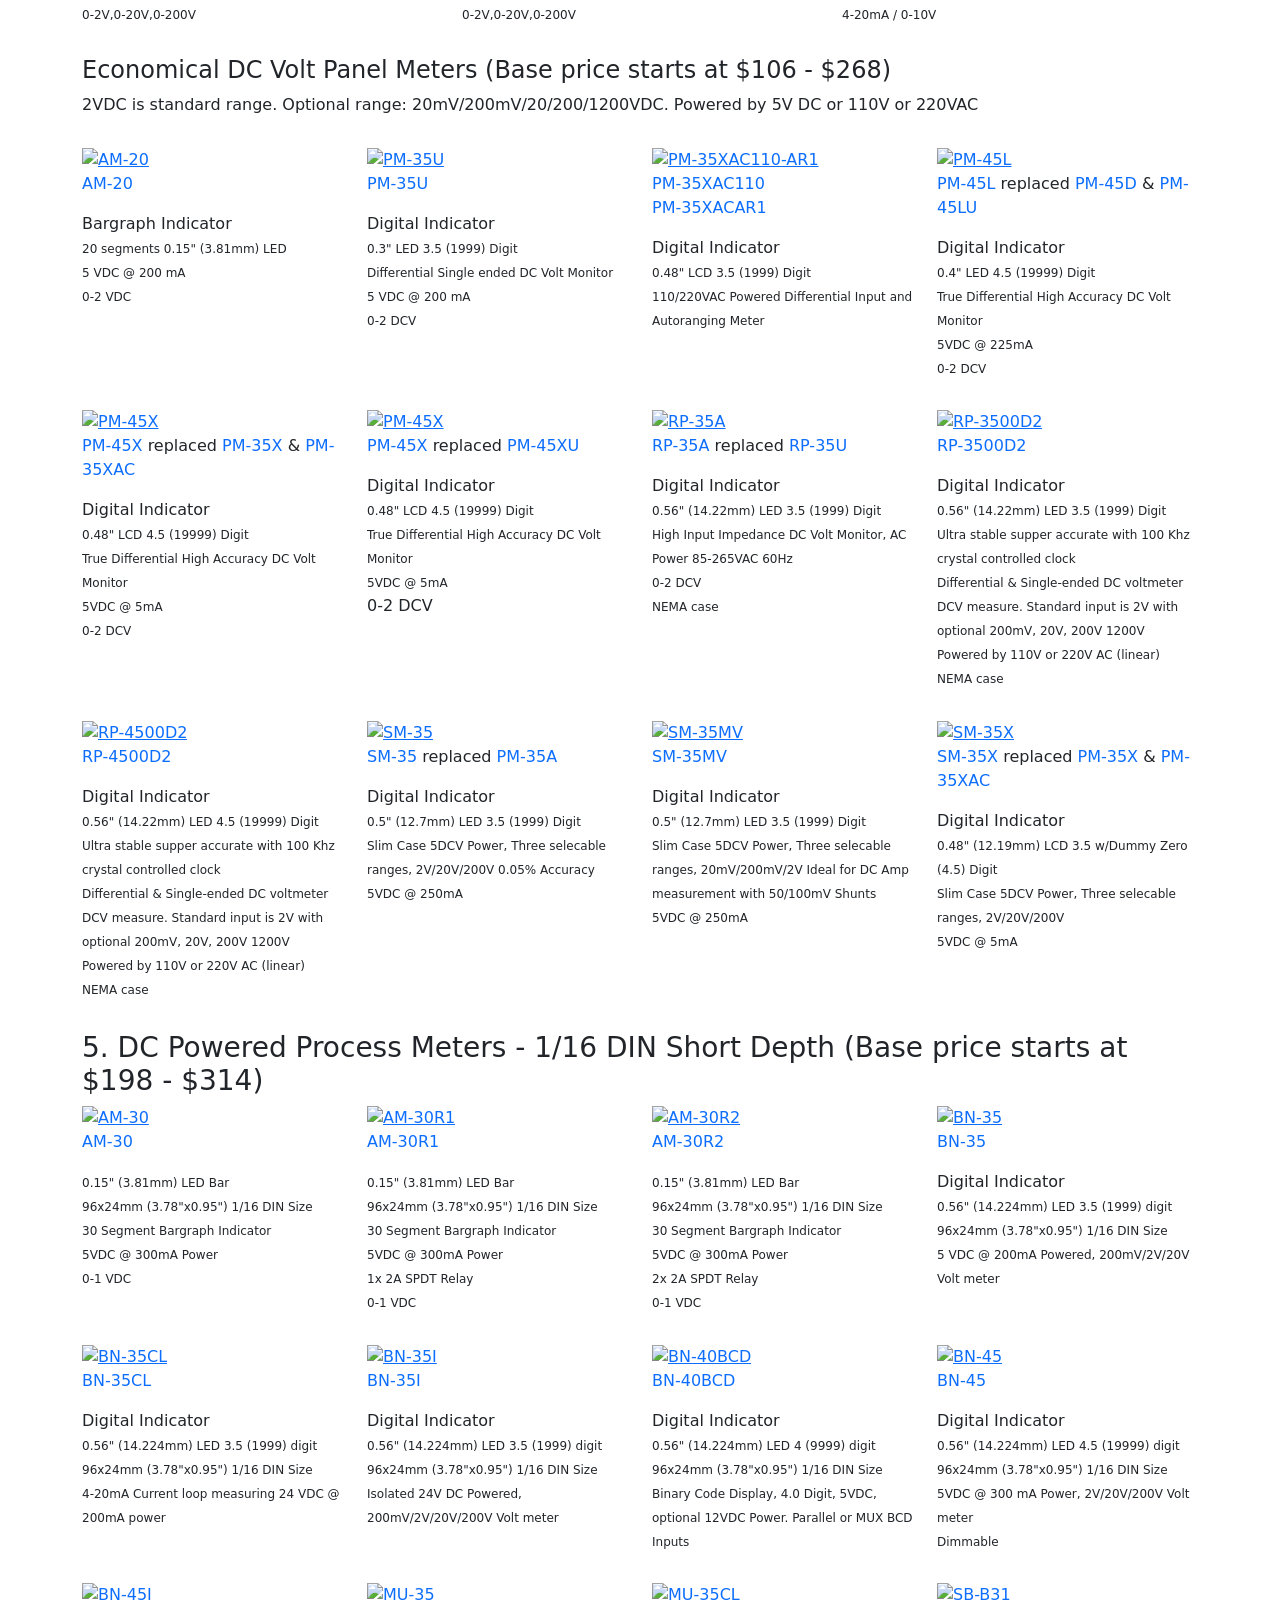
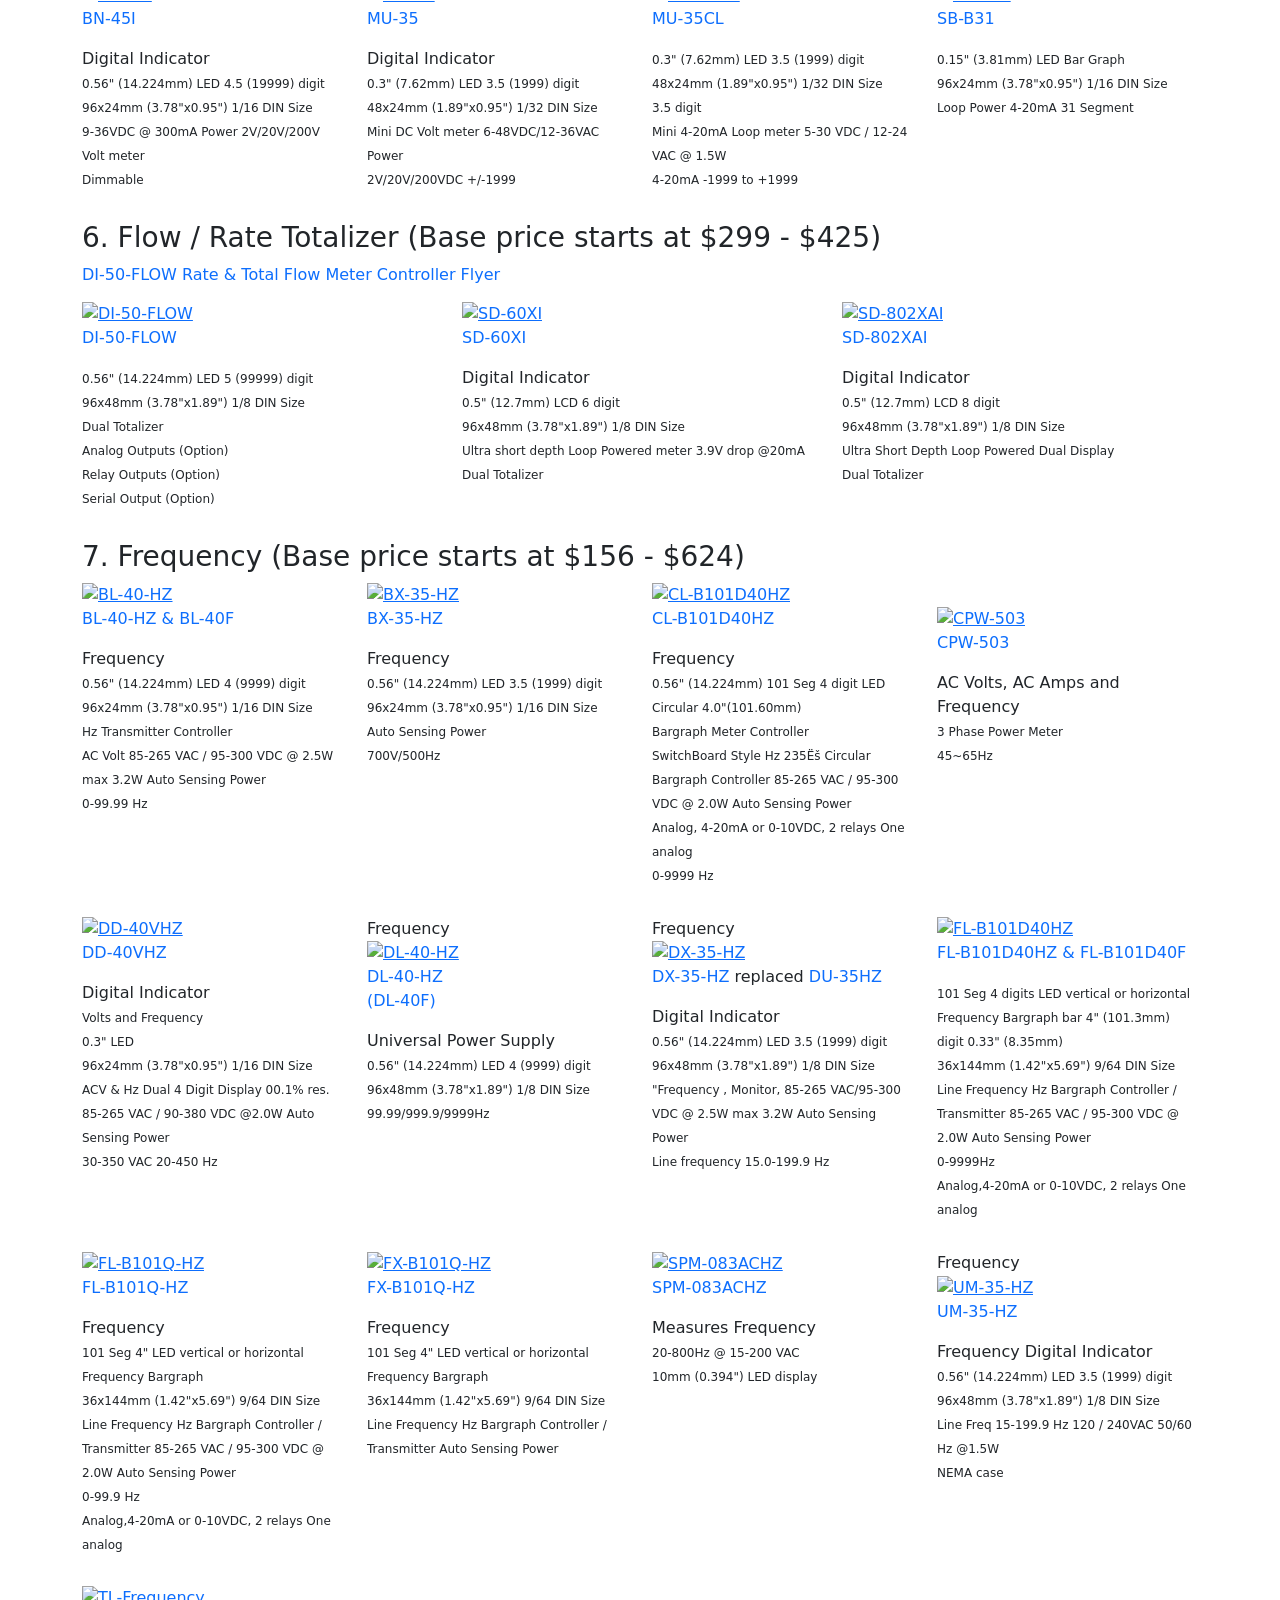
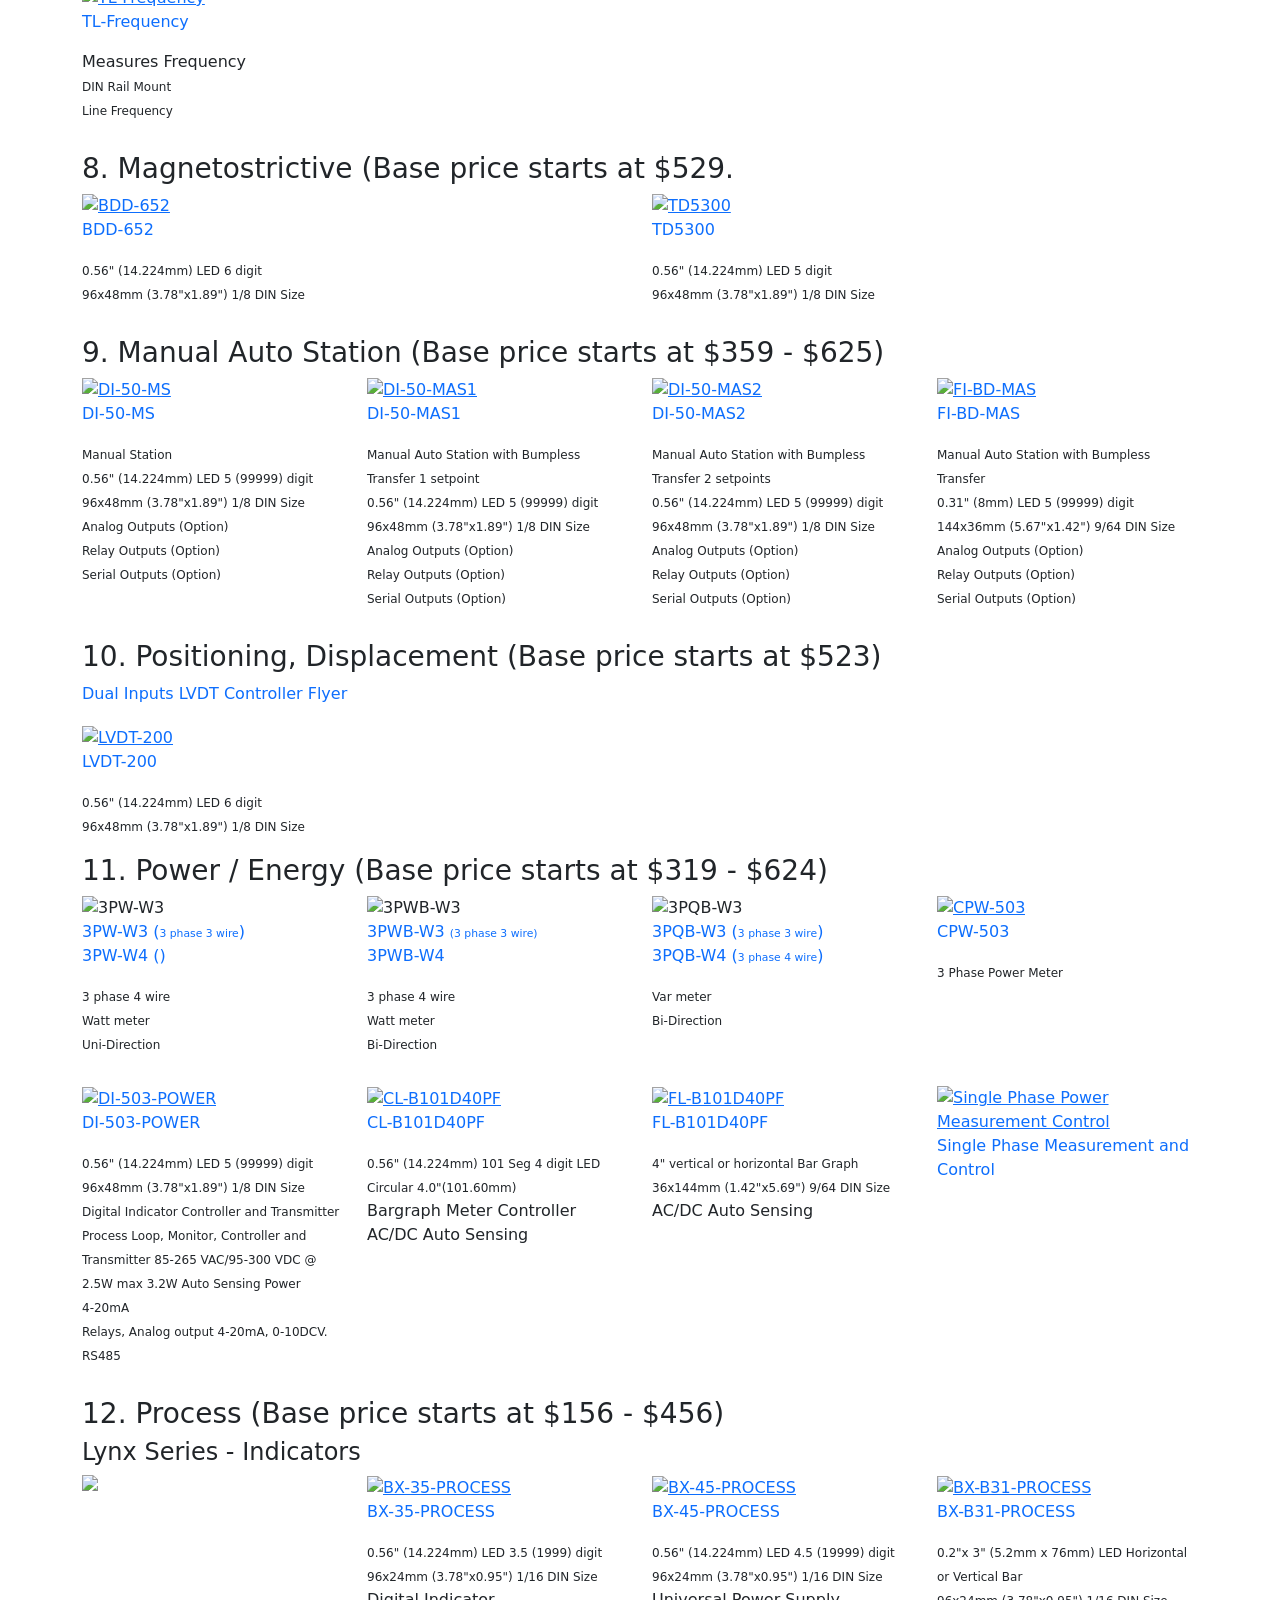
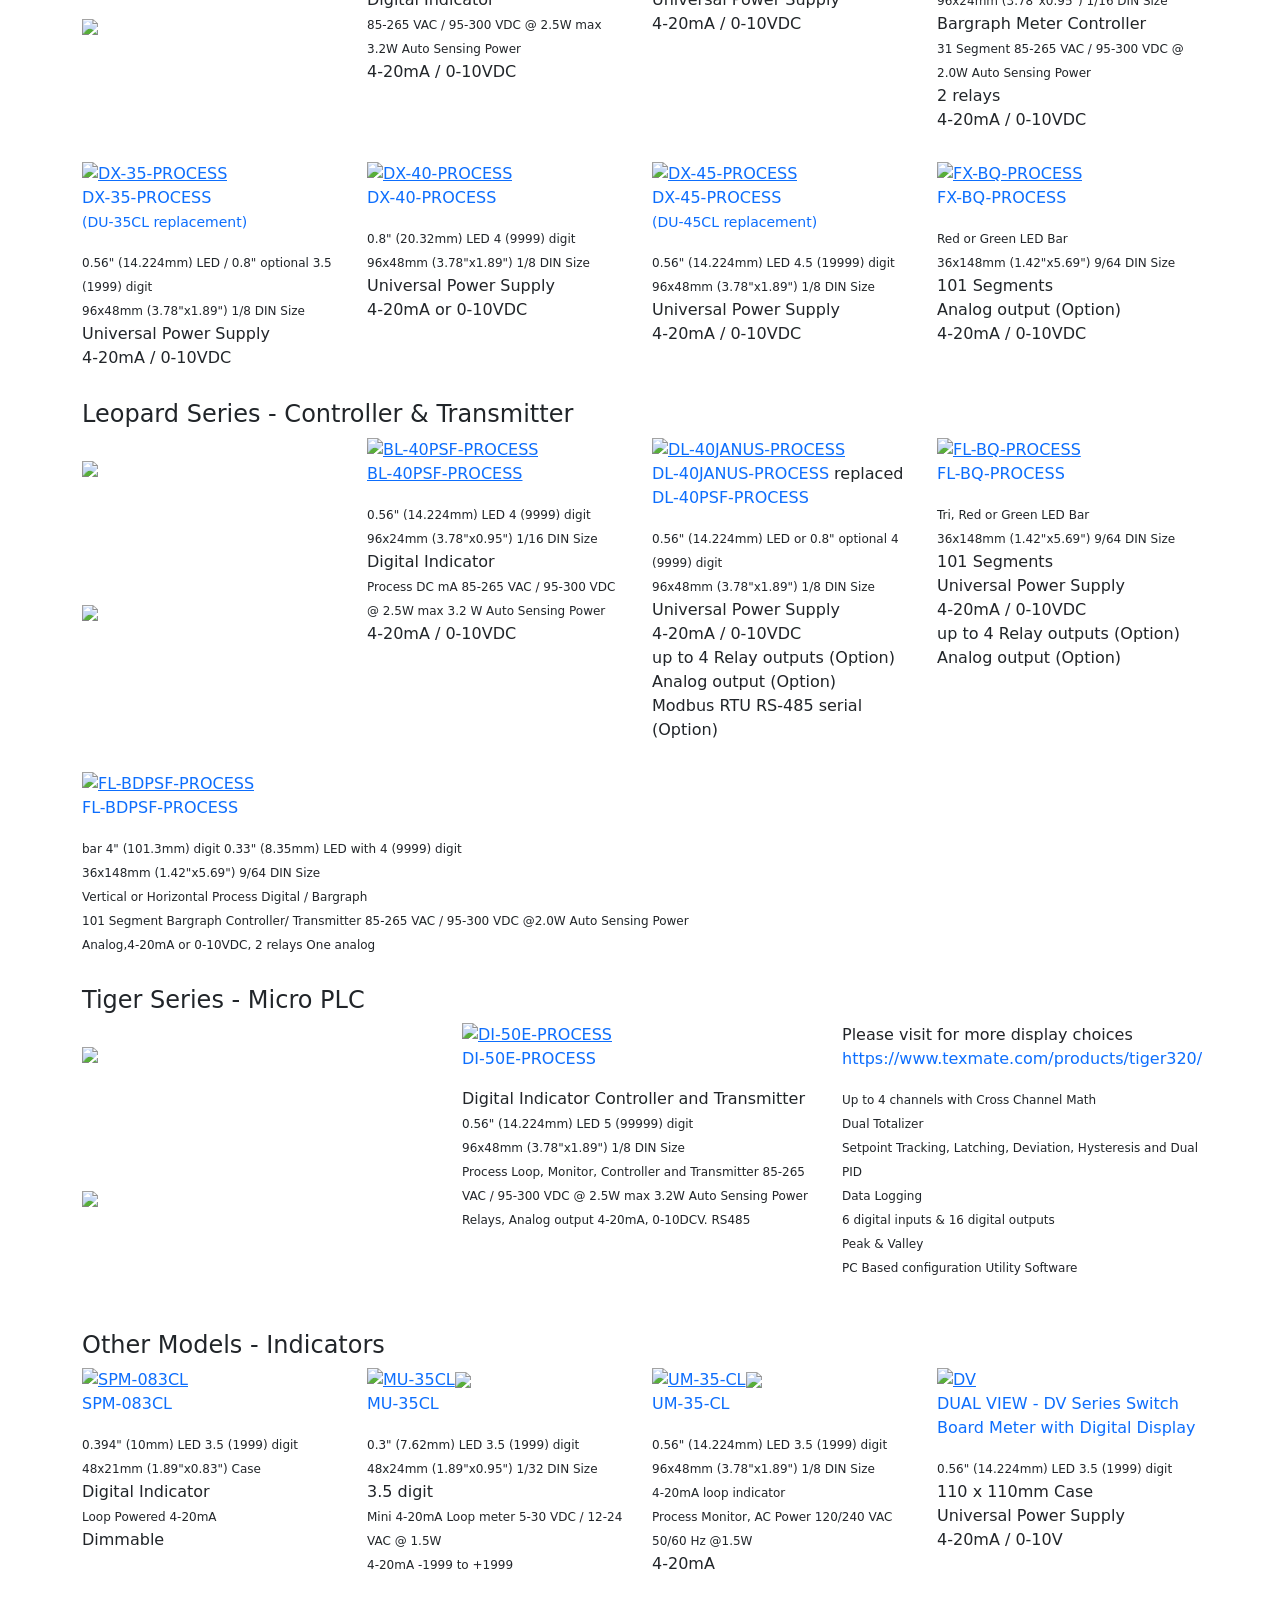
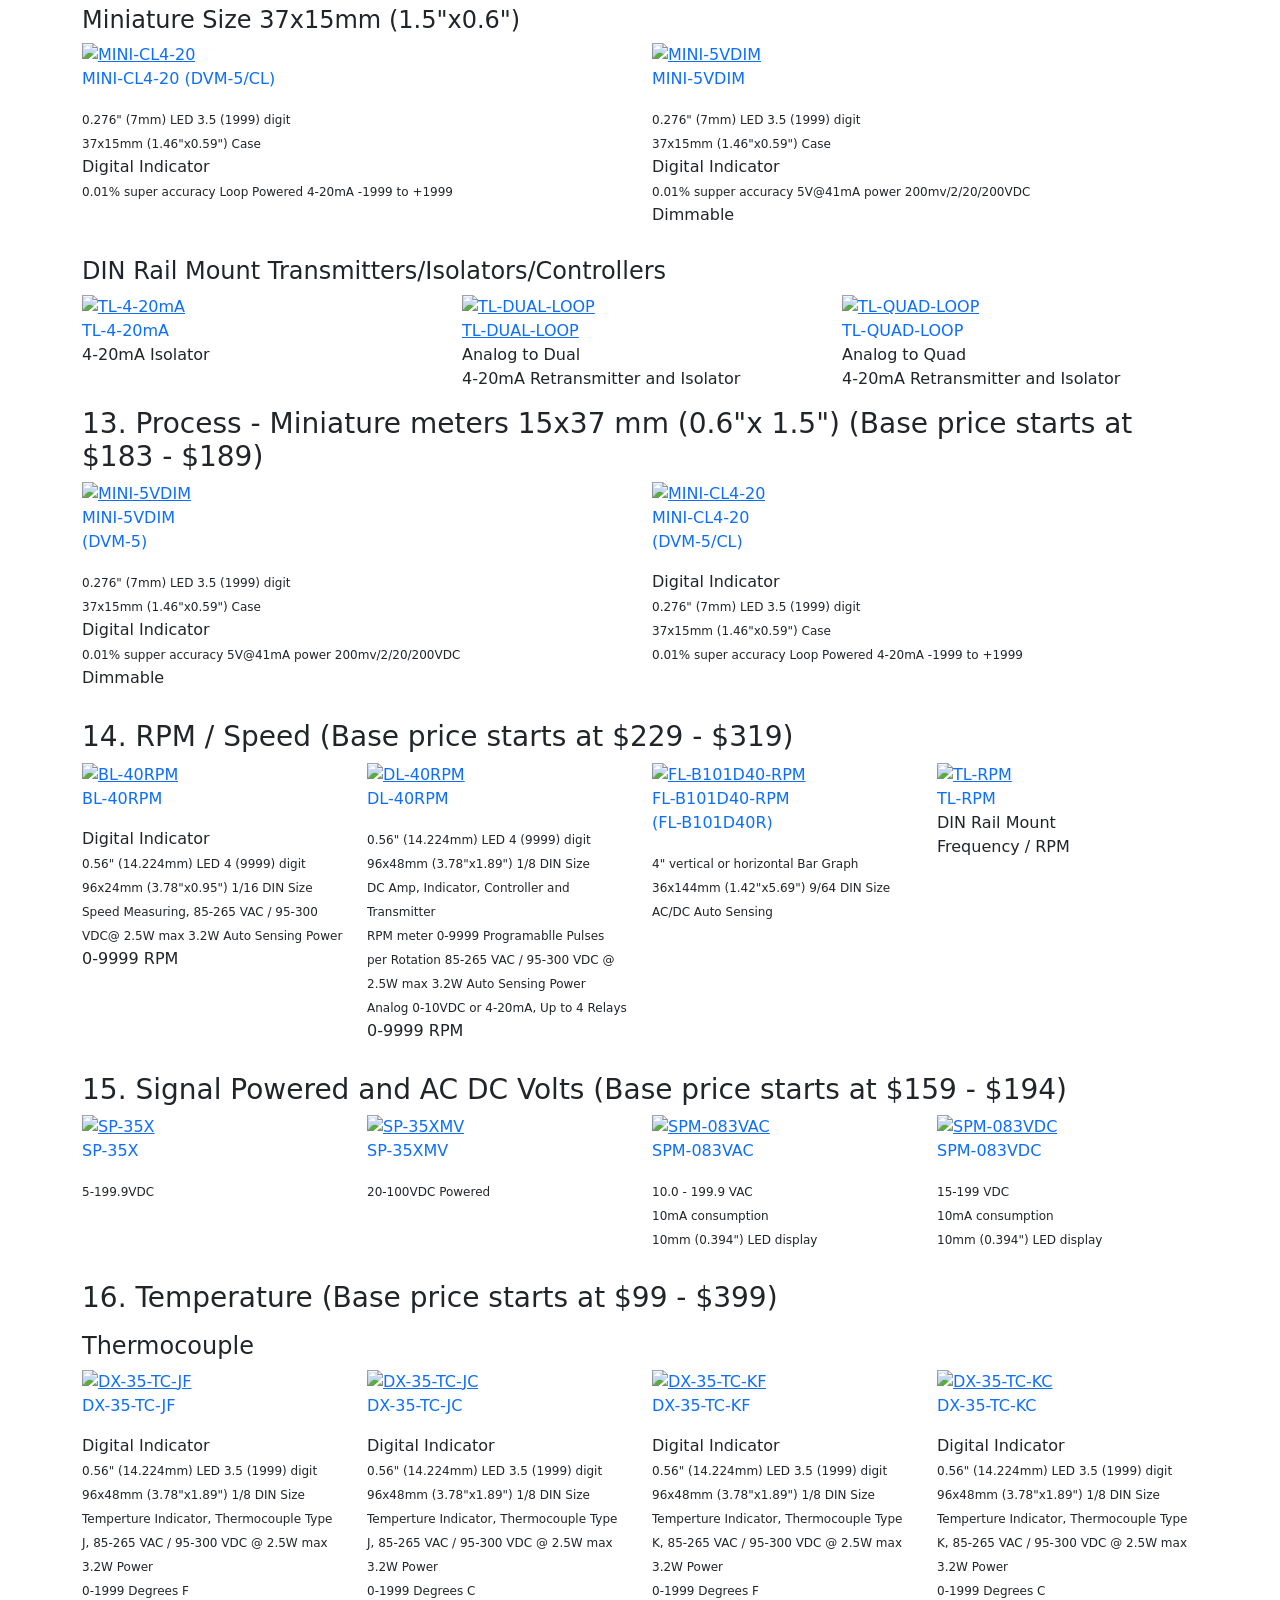
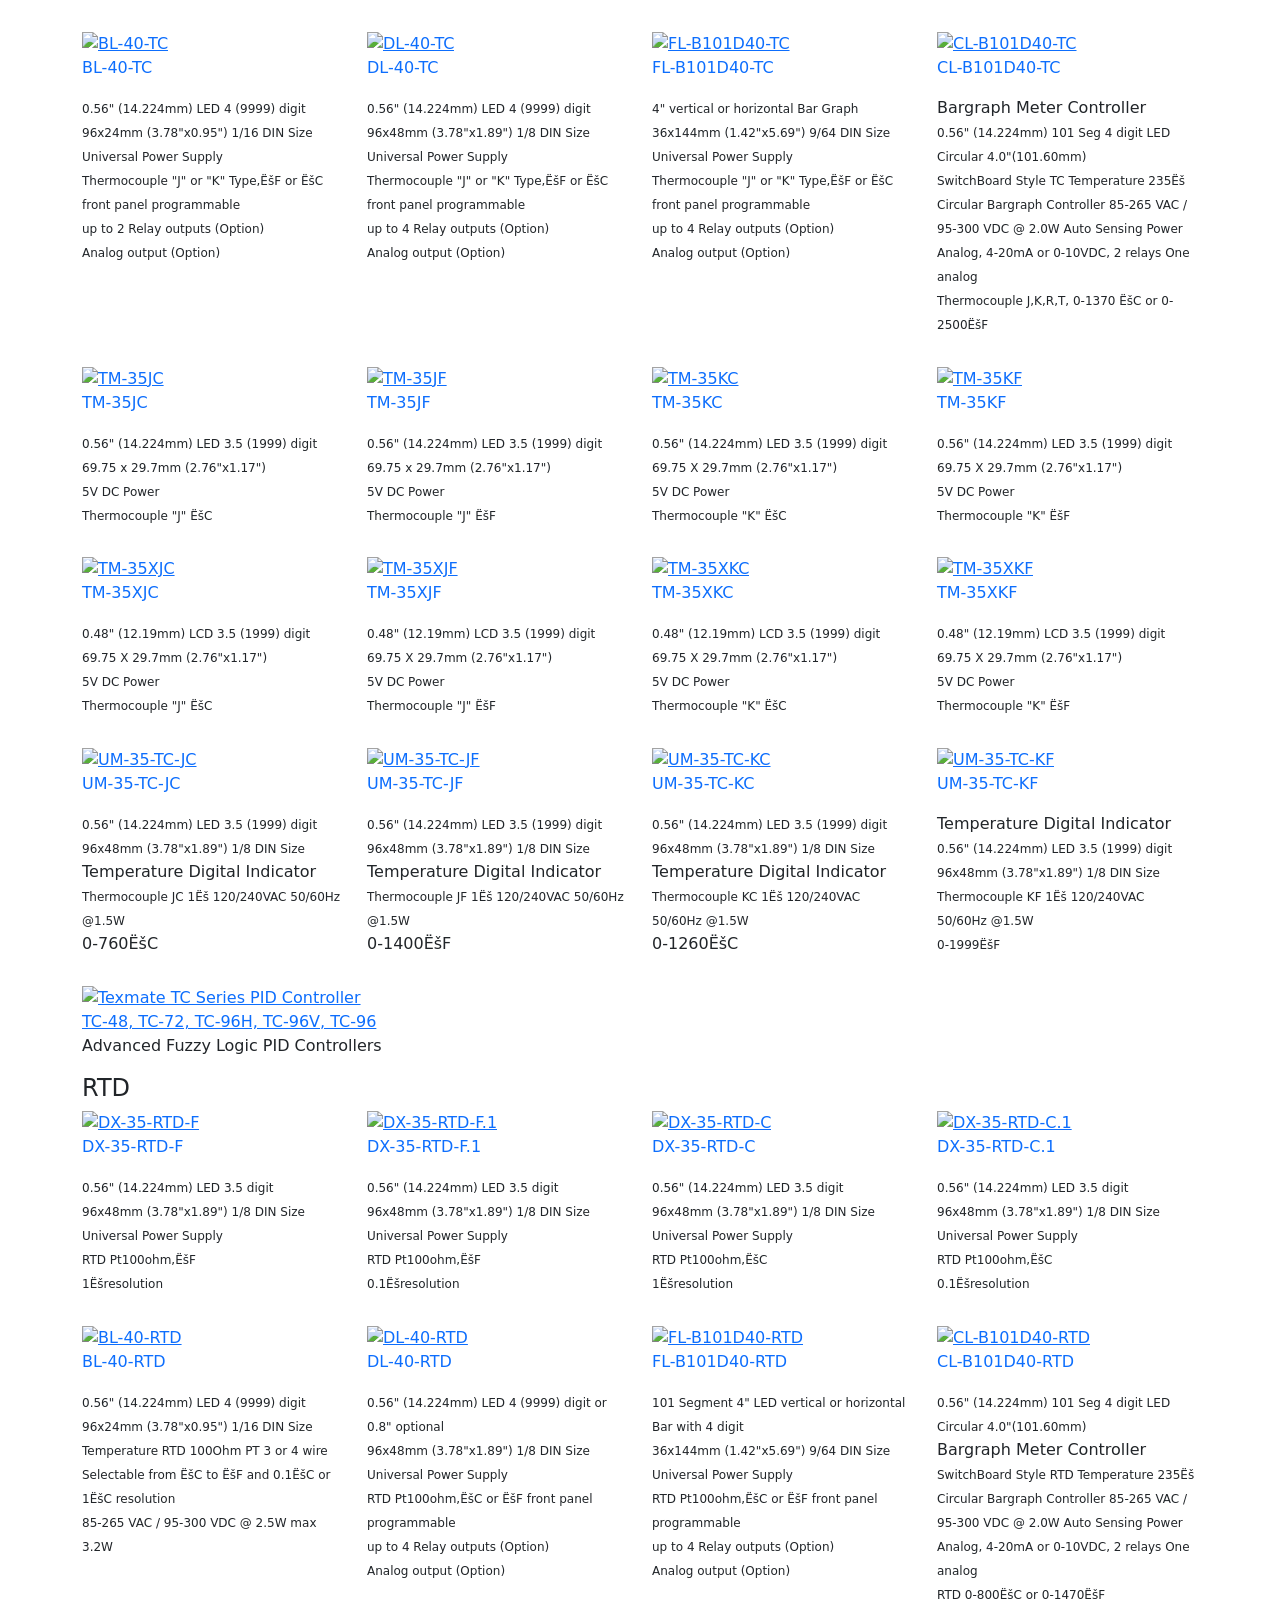
==== commit ca0ac7a9: "asdjfkl;" ====
--- a/index.html
+++ b/index.html
@@ -1646,7 +1646,7 @@
         <div class=" row">
             <div class="col-md-3 searchable">
                 <p><a href="https://texmate.com/products/appspec/AM-20/"><img class="nofloat" height="150px"
-                            src="https://texmate.com/media/images/meter_thumbs/2020/03/AM-20-Texmate_bargraph_meters_Gal_red_green_thumb.png"
+                            src="https://texmate.com/media/images/meter_pics/2020/06/AM-20-Texmate_bargraph_meters_red_green_Gal.jpg"
                             alt="AM-20" title="AM-20"></a><br>
                     <a href="https://texmate.com/products/appspec/AM-20/" title="AM-20"
                         class="text-decoration-none item-name">AM-20</a>
@@ -1662,7 +1662,7 @@
 
             <div class="col-md-3 searchable">
                 <p><a href="https://texmate.com/products/appspec/PM-35U/"><img class="nofloat" height="150px"
-                            src="https://texmate.com/media/images/meter_thumbs/2021/02/Texmate_PM-35U_DCV-and-DCA-Panel-Meter_thumb.png"
+                            src="https://texmate.com/media/images/meter_pics/2021/02/Texmate_PM-35U_DCV-and-DCA-Panel-Meter.jpg"
                             alt="PM-35U" title="PM-35U"></a><br>
                     <a href="https://texmate.com/products/appspec/PM-35U/" title="PM-35U"
                         class="text-decoration-none item-name">PM-35U</a>
@@ -1678,7 +1678,7 @@
             </div>
             <div class="col-md-3 searchable">
                 <p><a href="https://texmate.com/products/appspec/PM-35XAC110-AR1/"><img class="nofloat" height="150px"
-                            src="https://texmate.com/media/images/meter_thumbs/2020/08/Texmate_PM-35XAC110-and-PM-35XACAR1-differential-autoranging-Panel-Meter_thumb.jpg"
+                            src="https://texmate.com/media/images/meter_pics/2020/08/Texmate_PM-35XAC110-and-PM-35XACAR1-differential-autoranging-Panel-Meter_1.jpg"
                             alt="PM-35XAC110-AR1" title="PM-35XAC110-AR1"></a><br>
                     <a href="https://texmate.com/products/appspec/PM-35XAC110-AR1/"
                         class="text-decoration-none item-name" title="PM-35XAC110">PM-35XAC110</a><br>
@@ -1695,7 +1695,7 @@
             </div>
             <div class="col-md-3 searchable">
                 <p><a href="https://texmate.com/products/appspec/PM-45L/"><img class="nofloat" height="150px"
-                            src="https://texmate.com/media/images/meter_thumbs/2020/02/Texmate_PM-45LU_PM-45L-Panel-Meter_thumb_2.png"
+                            src="https://texmate.com/media/images/meter_pics/2020/07/Texmate_PM-45LU_PM-45L-Panel-Meter.jpg"
                             alt="PM-45L" title="PM-45L"></a><br>
                     <a href="https://texmate.com/products/appspec/PM-45L/" title="PM-45L"
                         class="text-decoration-none item-name">PM-45L</a> replaced
@@ -1717,7 +1717,7 @@
         <div class="row">
             <div class="col-md-3 searchable">
                 <p><a href="https://texmate.com/products/appspec/PM-45X/"><img class="nofloat" height="150px"
-                            src="https://texmate.com/media/images/meter_thumbs/2020/03/Texmate_PM-45X-and-PM-45XU-DCV_Panel-Meter_thumb.png"
+                            src="https://texmate.com/media/images/meter_pics/2020/07/Texmate_PM-45X-and-PM-45XU-DCV_Panel-Meter.jpg"
                             alt="PM-45X" title="PM-45X"></a><br>
                     <a href="https://texmate.com/products/appspec/PM-45X/" title="PM-45X"
                         class="text-decoration-none item-name">PM-45X</a> replaced
@@ -1737,7 +1737,7 @@
             </div>
             <div class="col-md-3 searchable">
                 <p><a href="https://texmate.com/products/appspec/PM-45X/"><img class="nofloat" height="150px"
-                            src="https://texmate.com/media/images/meter_thumbs/2020/03/Texmate_PM-45X-and-PM-45XU-DCV_Panel-Meter_thumb.png"
+                            src="https://texmate.com/media/images/meter_pics/2020/07/Texmate_PM-45X-and-PM-45XU-DCV_Panel-Meter.jpg"
                             alt="PM-45X" title="PM-45X"></a><br>
                     <a href="https://texmate.com/products/appspec/PM-45X/" title="PM-45X"
                         class="text-decoration-none item-name">PM-45X</a> replaced
@@ -1755,7 +1755,7 @@
             </div>
             <div class="col-md-3 searchable">
                 <p><a href="https://texmate.com/products/appspec/RP-35A/"><img class="nofloat" height="150px"
-                            src="https://texmate.com/media/images/meter_thumbs/2018/11/Texmate_RP-35A_thumb.png"
+                            src="https://texmate.com/media/images/meter_pics/2020/07/Texmate_RP-35A_panel-meter-multi.jpg"
                             alt="RP-35A" title="RP-35A"></a><br>
                     <a href="https://texmate.com/products/appspec/RP-35A/" title="RP-35A"
                         class="text-decoration-none item-name">RP-35A</a> replaced
@@ -1774,7 +1774,7 @@
             </div>
             <div class="col-md-3 searchable">
                 <p><a href="https://texmate.com/products/appspec/RP-3500D2/"><img class="nofloat" height="150px"
-                            src="https://texmate.com/media/images/meter_thumbs/110.jpg" alt="RP-3500D2"
+                            src="https://texmate.com/media/images/meter_pics/110.jpg" alt="RP-3500D2"
                             title="RP-3500D2"></a><br>
                     <a href="https://texmate.com/products/appspec/RP-3500D2/" title="RP-3500D2"
                         class="text-decoration-none item-name">RP-3500D2</a>
@@ -1796,7 +1796,7 @@
         <div class="row">
             <div class="col-md-3 searchable">
                 <p><a href="https://texmate.com/products/appspec/RP-4500D2/"><img class="nofloat" height="150px"
-                            src="https://texmate.com/media/images/meter_thumbs/2022/11/Texmate_RP-4500D2_DCV-meter_thumb.jpg"
+                            src="https://texmate.com/media/images/meter_pics/2022/11/Texmate_RP-4500D2_DCV-meter.jpg"
                             alt="RP-4500D2" title="RP-4500D2"></a><br>
                     <a href="https://texmate.com/products/appspec/RP-4500D2/" title="RP-4500D2"
                         class="text-decoration-none item-name">RP-4500D2</a>
@@ -1816,7 +1816,7 @@
             </div>
             <div class="col-md-3 searchable">
                 <p><a href="https://texmate.com/products/appspec/SM-35/"><img class="nofloat" height="150px"
-                            src="https://texmate.com/media/images/meter_thumbs/2020/02/Texmate_SM-35-Panel-Meter_thumb.png"
+                            src="https://texmate.com/media/images/meter_pics/2020/07/Texmate_SM-35-and-SM-35MV_Panel-Meter.jpg"
                             alt="SM-35" title="SM-35"></a><br>
                     <a href="https://texmate.com/products/appspec/SM-35/" title="SM-35"
                         class="text-decoration-none item-name">SM-35</a> replaced
@@ -1834,7 +1834,7 @@
             </div>
             <div class="col-md-3 searchable">
                 <p><a href="https://texmate.com/products/appspec/SM-35MV/"><img class="nofloat" height="150px"
-                            src="https://texmate.com/media/images/meter_thumbs/2020/02/Texmate_SM-35-Panel-Meter_thumb.png"
+                            src="https://texmate.com/media/images/meter_pics/2020/07/Texmate_SM-35-and-SM-35MV_Panel-Meter_1.jpg"
                             alt="SM-35MV" title="SM-35MV"></a><br>
                     <a href="https://texmate.com/products/appspec/SM-35MV/" title="SM-35MV"
                         class="text-decoration-none item-name">SM-35MV</a>
@@ -1850,7 +1850,7 @@
             </div>
             <div class="col-md-3 searchable">
                 <p><a href="https://texmate.com/products/appspec/SM-35X/"><img class="nofloat" height="150px"
-                            src="https://texmate.com/media/images/meter_thumbs/2020/03/Texmate_SM-35_DCV_Panel-Meter_thumb.png"
+                            src="https://texmate.com/media/images/meter_pics/2020/07/Texmate_SM-35X_DCV_Panel-Meter.jpg"
                             alt="SM-35X" title="SM-35X"></a><br>
                     <a href="https://texmate.com/products/appspec/SM-35X/" title="SM-35X"
                         class="text-decoration-none item-name">SM-35X</a> replaced
@@ -1877,7 +1877,7 @@
         <div class="row">
             <div class="col-md-3 searchable">
                 <p><a href="https://texmate.com/products/appspec/AM-30/"><img class="nofloat" height="150px"
-                            src="https://texmate.com/media/images/meter_thumbs/2017/10/Texmate_bargraph_meter_AM-30_BX-B31_multi_thumb.png"
+                            src="https://texmate.com/media/images/meter_pics/2020/06/Texmate_bargraph_meter_AM-30_multi.jpg"
                             alt="AM-30" title="AM-30"></a><br>
                     <a href="https://texmate.com/products/appspec/AM-30/" title="AM-30"
                         class="text-decoration-none item-name">AM-30</a>
@@ -1893,7 +1893,7 @@
             </div>
             <div class="col-md-3 searchable">
                 <p><a href="https://texmate.com/products/appspec/AM-30R1/"><img class="nofloat" height="150px"
-                            src="https://texmate.com/media/images/meter_thumbs/2017/10/Texmate_bargraph_meter_AM-30R2_multi_thumb.png"
+                            src="https://texmate.com/media/images/meter_pics/2020/07/Texmate_bargraph_meter_AM-30R1_and_AM-30R2_multi.jpg"
                             alt="AM-30R1" title="AM-30R1"></a><br>
                     <a href="https://texmate.com/products/appspec/AM-30R1/" title="AM-30R1"
                         class="text-decoration-none item-name">AM-30R1</a>
@@ -1910,7 +1910,7 @@
             </div>
             <div class="col-md-3 searchable">
                 <p><a href="https://texmate.com/products/appspec/AM-30R2/"><img class="nofloat" height="150px"
-                            src="https://texmate.com/media/images/meter_thumbs/2017/10/Texmate_bargraph_meter_AM-30R2_multi_thumb.png"
+                            src="https://texmate.com/media/images/meter_pics/2020/06/Texmate_bargraph_meter_AM-30R2_multi.jpg"
                             alt="AM-30R2" title="AM-30R2"></a><br>
                     <a href="https://texmate.com/products/appspec/AM-30R2/" title="AM-30R2"
                         class="text-decoration-none item-name">AM-30R2</a>
@@ -1927,7 +1927,7 @@
             </div>
             <div class="col-md-3 searchable">
                 <p><a href="https://texmate.com/products/appspec/BN-35/"><img class="nofloat" height="150px"
-                            src="https://texmate.com/media/images/meter_thumbs/2017/11/Texmate_panel_meter_BN-35_BN-35BCD_BN-35CL_BN-35I_thumb.png"
+                            src="https://texmate.com/media/images/meter_pics/2020/06/Texmate_panel_meter_BN-35_BN-35CL_BN-35I_multi.jpg"
                             alt="BN-35" title="BN-35"></a><br>
                     <a href="https://texmate.com/products/appspec/BN-35/" title="BN-35"
                         class="text-decoration-none item-name">BN-35</a>
@@ -1945,7 +1945,7 @@
 
             <div class="col-md-3 searchable">
                 <p><a href="https://texmate.com/products/appspec/BN-35CL/"><img class="nofloat" height="150px"
-                            src="https://texmate.com/media/images/meter_thumbs/2017/11/Texmate_panel_meter_BN-35_BN-35BCD_BN-35CL_BN-35I_thumb.png"
+                            src="https://texmate.com/media/images/meter_pics/2020/06/Texmate_panel_meter_BN-35_BN-35CL_BN-35I_multi_1.jpg"
                             alt="BN-35CL" title="BN-35CL"></a><br>
                     <a href="https://texmate.com/products/appspec/BN-35CL/" title="BN-35CL"
                         class="text-decoration-none item-name">BN-35CL</a>
@@ -1961,7 +1961,7 @@
             </div>
             <div class="col-md-3 searchable">
                 <p><a href="https://texmate.com/products/appspec/BN-35I/"><img class="nofloat" height="150px"
-                            src="https://texmate.com/media/images/meter_thumbs/2017/11/Texmate_panel_meter_BN-35_BN-35BCD_BN-35CL_BN-35I_thumb.png"
+                            src="https://texmate.com/media/images/meter_pics/2020/06/Texmate_panel_meter_BN-35_BN-35CL_BN-35I_multi_2.jpg"
                             alt="BN-35I" title="BN-35I"></a><br>
                     <a href="https://texmate.com/products/appspec/BN-35I/" title="BN-35I"
                         class="text-decoration-none item-name">BN-35I</a>
@@ -1976,7 +1976,7 @@
             </div>
             <div class="col-md-3 searchable">
                 <p><a href="https://texmate.com/products/appspec/BN-40BCD/"><img class="nofloat" height="150px"
-                            src="https://texmate.com/media/images/meter_thumbs/2019/07/Texmate_panel_meter_BN-40BCD_thumb.png"
+                            src="https://texmate.com/media/images/meter_pics/2020/06/Texmate_panel_meter_BN-40BCD_multi.jpg"
                             alt="BN-40BCD" title="BN-40BCD"></a><br>
                     <a href="https://texmate.com/products/appspec/BN-40BCD/" title="BN-40BCD"
                         class="text-decoration-none item-name">BN-40BCD</a>
@@ -1992,7 +1992,7 @@
             </div>
             <div class="col-md-3 searchable">
                 <p><a href="https://texmate.com/products/appspec/BN-45/"><img class="nofloat" height="150px"
-                            src="https://texmate.com/media/images/meter_thumbs/2020/02/Texmate_panel_meter_BN-45_thumb.png"
+                            src="https://texmate.com/media/images/meter_pics/2020/06/Texmate_panel_meter_BN-45_BN-45I_Multi.jpg"
                             alt="BN-45" title="BN-45"></a><br>
                     <a href="https://texmate.com/products/appspec/BN-45/" title="BN-45"
                         class="text-decoration-none item-name">BN-45</a>
@@ -2010,7 +2010,7 @@
         <div class="row">
             <div class="col-md-3 searchable">
                 <p><a href="https://texmate.com/products/appspec/BN-45I/"><img class="nofloat" height="150px"
-                            src="https://texmate.com/media/images/meter_thumbs/2020/02/Texmate_panel_meter_BN-45_thumb.png"
+                            src="https://texmate.com/media/images/meter_pics/2020/06/Texmate_panel_meter_BN-45_BN-45I_Multi_1.jpg"
                             alt="BN-45I" title="BN-45I"></a><br>
                     <a href="https://texmate.com/products/appspec/BN-45I/" title="BN-45I"
                         class="text-decoration-none item-name">BN-45I</a>
@@ -2026,7 +2026,7 @@
             </div>
             <div class="col-md-3 searchable">
                 <p><a href="https://texmate.com/products/appspec/MU-35/"><img class="nofloat" height="150px"
-                            src="https://texmate.com/media/images/meter_thumbs/2017/11/Texmate_panel_meters_MU-35_MU-35CL_thumb.png"
+                            src="https://texmate.com/media/images/meter_pics/2020/07/Texmate_panel_meters_MU-35_MU-35CL_group.jpg"
                             alt="MU-35" title="MU-35"></a><br>
                     <a href="https://texmate.com/products/appspec/MU-35/" title="MU-35"
                         class="text-decoration-none item-name">MU-35</a>
@@ -2042,7 +2042,7 @@
             </div>
             <div class="col-md-3 searchable">
                 <p><a href="https://texmate.com/products/appspec/MU-35CL/"><img class="nofloat" height="150px"
-                            src="https://texmate.com/media/images/meter_thumbs/2017/11/Texmate_panel_meters_MU-35_MU-35CL_thumb.png"
+                            src="https://texmate.com/media/images/meter_pics/2020/07/Texmate_panel_meters_MU-35_MU-35CL_group_1.jpg"
                             alt="MU-35CL" title="MU-35CL"></a><br>
                     <a href="https://texmate.com/products/appspec/MU-35CL/" title="MU-35CL"
                         class="text-decoration-none item-name">MU-35CL</a>
@@ -2058,7 +2058,7 @@
             </div>
             <div class="col-md-3 searchable duplicate">
                 <p><a href="https://texmate.com/products/appspec/SB-B31/"><img class="nofloat" height="150px"
-                            src="https://texmate.com/media/images/meter_thumbs/2017/05/Texmate_SB-B31_bargraphs_thumb.png"
+                            src="https://texmate.com/media/images/meter_pics/2022/06/Texmate_bargraph_meter_SB-B31_group.jpg"
                             alt="SB-B31" title="SB-B31"></a><br>
                     <a href="https://texmate.com/products/appspec/SB-B31/" title="SB-B31"
                         class="text-decoration-none item-name">SB-B31</a>
@@ -2082,7 +2082,7 @@
         <div class="row">
             <div class="col-md-4 searchable">
                 <p><a href="https://texmate.com/products/tiger320/DI-50-FLOW/"><img class="nofloat" height="150px"
-                            src="https://texmate.com/media/images/meter_thumbs/2018/10/Texmate_DI-50-FLOW_panel_meter_controller_900_thumb.png"
+                            src="https://texmate.com/media/images/meter_pics/2020/07/Texmate_DI-50-FLOW_panel_meter_controller_900_total1-and-2.jpg"
                             alt="DI-50-FLOW" title="DI-50-FLOW"></a><br>
                     <a href="https://texmate.com/products/tiger320/DI-50-FLOW/" title="DI-50-FLOW"
                         class="text-decoration-none item-name">DI-50-FLOW</a>
@@ -2099,7 +2099,7 @@
             </div>
             <div class="col-md-4 searchable duplicate">
                 <p><a href="https://texmate.com/products/appspec/SD-60XI/"><img class="nofloat" height="150px"
-                            src="https://texmate.com/media/images/meter_thumbs/2017/11/Texmate_SD-60XI-loop-powered-panel_meters_thumb.png"
+                            src="https://texmate.com/media/images/meter_pics/2020/07/Texmate_SD-60XI-loop-powered-panel_meters.jpg"
                             alt="SD-60XI" title="SD-60XI"></a><br>
                     <a href="https://texmate.com/products/appspec/SD-60XI/" title="SD-60XI"
                         class="text-decoration-none item-name">SD-60XI</a>
@@ -2115,7 +2115,7 @@
             </div>
             <div class="col-md-4 searchable duplicate">
                 <p><a href="https://texmate.com/products/appspec/SD-802XAI/"><img class="nofloat" height="150px"
-                            src="https://texmate.com/media/images/meter_thumbs/2017/11/Texmate_SD-802XAI-loop-powered-panel-meters_thumb.png"
+                            src="https://texmate.com/media/images/meter_pics/2020/07/Texmate_SD-802XAI-loop-powered-panel-meters.jpg"
                             alt="SD-802XAI" title="SD-802XAI"></a><br>
                     <a href="https://texmate.com/products/appspec/SD-802XAI/" title="SD-802XAI"
                         class="text-decoration-none item-name">SD-802XAI</a>
@@ -2138,7 +2138,7 @@
         <div class="row">
             <div class="col-md-3 searchable">
                 <a href="https://texmate.com/products/appspec/BL-40-HZ/"><img class="nofloat" height="150px"
-                        src="https://texmate.com/media/images/meter_thumbs/2018/08/Texmate_BL-40_panel_meter_controller_thumb.png"
+                        src="https://texmate.com/media/images/meter_pics/2020/06/Texmate_BL-40-HZ_panel_meter_controller.jpg"
                         title="BL-40-HZ"></a><br>
                 <a href="https://texmate.com/products/appspec/BL-40-HZ/" title="BL-40-HZ"
                     class="text-decoration-none item-name">BL-40-HZ & BL-40F</a>
@@ -2156,7 +2156,7 @@
             </div>
             <div class="col-md-3 searchable">
                 <a href="https://texmate.com/products/appspec/BX-35-HZ/"><img class="nofloat" height="150px"
-                        src="https://texmate.com/media/images/meter_thumbs/2019/04/BX-35-Panel-meters-Texmate-thumb.png"
+                        src="https://texmate.com/media/images/meter_pics/2020/06/BX-35-HZ-Panel-meter-Texmate.jpg"
                         title="BX-35-HZ"></a><br>
                 <a href="https://texmate.com/products/appspec/BX-35-HZ/" title="BX-35-HZ"
                     class="text-decoration-none item-name">BX-35-HZ</a>
@@ -2172,7 +2172,7 @@
             </div>
             <div class="col-md-3 searchable">
                 <a href="https://texmate.com/products/appspec/CL-B101D40HZ/"><img class="nofloat" height="150px"
-                        src="https://texmate.com/media/images/meter_thumbs/2019/12/CL-B101D40HZ_bargraph-controller_Texmate_thumb.png"
+                        src="https://texmate.com/media/images/meter_pics/2020/07/Texmate_DX-35-HZ_panel_meter_multi.jpg"
                         title="CL-B101D40HZ"></a><br>
                 <a href="https://texmate.com/products/appspec/CL-B101D40HZ/" title="CL-B101D40HZ"
                     class="text-decoration-none item-name">CL-B101D40HZ</a>
@@ -2192,7 +2192,7 @@
             <div class="col-md-3 searchable duplicate">
                 <p><br>
                     <a href="https://texmate.com/products/appspec/CPW-503/"><img class="nofloat" height="150px"
-                            src="https://texmate.com/media/images/meter_thumbs/2018/05/Texmate_3_phase_power_meter_CPW-503_thumb.png"
+                            src="https://texmate.com/media/images/meter_pics/2020/06/Texmate_3_phase_Power_meter_CPW-503.jpg"
                             alt="CPW-503" title="CPW-503" height="150px"></a><br>
                     <a href="https://texmate.com/products/appspec/CPW-503/" title="CPW-503"
                         class="text-decoration-none item-name">CPW-503</a>
@@ -2208,7 +2208,7 @@
         <div class="row">
             <div class="col-md-3 searchable duplicate">
                 <a href="https://texmate.com/products/appspec/DD-40VHZ/"><img class="nofloat" height="150px"
-                        src="https://texmate.com/media/images/meter_thumbs/2020/05/Texmate_panel_meter_DD-40VHZ_thumb.png"
+                        src="https://texmate.com/media/images/meter_pics/2020/06/Texmate_panel_meter_DD-40VHZ_multi.jpg"
                         alt="DD-40VHZ" title="DD-40VHZ"></a><br>
                 <a href="https://texmate.com/products/appspec/DD-40VHZ/" title="DD-40VHZ"
                     class="text-decoration-none item-name">DD-40VHZ</a>
@@ -2227,7 +2227,7 @@
             <div class="col-md-3 searchable">
                 <p>Frequency<br>
                     <a href="https://texmate.com/products/appspec/DL-40-HZ/"><img class="nofloat" height="150px"
-                            src="https://texmate.com/media/images/meter_thumbs/2019/08/Texmater_DL-40_DL-40PSF_Panel_meter_Controller_thumb.png"
+                            src="https://texmate.com/media/images/meter_pics/2020/06/Texmater_DL-40-HZ_Panel_meter_Controller.jpg"
                             alt="DL-40-HZ" title="DL-40-HZ"></a><br>
                     <a href="https://texmate.com/products/appspec/DL-40-HZ/" title="DL-40-HZ"
                         class="text-decoration-none item-name">DL-40-HZ<br>(DL-40F)</a>
@@ -2243,7 +2243,7 @@
             <div class="col-md-3 searchable">
                 <p>Frequency<br>
                     <a href="https://texmate.com/products/appspec/DX-35-HZ/"><img class="nofloat" height="150px"
-                            src="https://texmate.com/media/images/meter_thumbs/2018/07/Texmate_DX-35-Series_panel_meter_thumb.png"
+                            src="https://texmate.com/media/images/meter_pics/2020/07/Texmate_DX-35-HZ_panel_meter_multi.jpg"
                             alt="DX-35-HZ" title="DX-35-HZ"></a><br>
                     <a href="https://texmate.com/products/appspec/DX-35-HZ/" title="DX-35-HZ"
                         class="text-decoration-none item-name">DX-35-HZ</a> replaced
@@ -2262,10 +2262,10 @@
             </div>
             <div class="col-md-3 searchable">
                 <p><a href="https://texmate.com/products/leopard/FL-B101D40HZ/"><img class="nofloat" height="150px"
-                            src="https://texmate.com/media/images/meter_thumbs/2019/04/bargraph_meters_Controllers_Dual-sacle-FL-B101D40_Texmate-thumb_5.png"
+                            src="https://texmate.com/media/images/meter_pics/2020/07/bargraph_meters_Controllers_Dual-sacle-FL-B101D40_Texmate-anim_wh_3.gif"
                             alt="FL-B101D40HZ" title="FL-B101D40HZ"></a><br>
                     <a href="https://texmate.com/products/leopard/FL-B101D40HZ/"
-                        class="text-decoration-none item-name">FL-B101D40HZ<br>(FL-B101D40F)</a>
+                        class="text-decoration-none item-name">FL-B101D40HZ & FL-B101D40F</a>
                 </p>
                 <ul class="list-unstyled">
                     <li><span style="font-size:12px;">101 Seg 4 digits LED vertical or horizontal Frequency
@@ -2282,7 +2282,7 @@
         <div class="row">
             <div class="col-md-3 searchable">
                 <a href="https://texmate.com/products/appspec/FL-B101Q-HZ/"><img class="nofloat" height="150px"
-                        src="https://texmate.com/media/images/meter_thumbs/2018/10/Texmate_FL-B101Q_bargraph_meter_controller_thumb_2.png"
+                        src="https://texmate.com/media/images/meter_pics/2020/07/Texmate_FL-B101Q-HZ_bargraph_meter_controller.jpg"
                         alt="FL-B101Q-HZ" title="FL-B101Q-HZ"></a><br>
                 <a href="https://texmate.com/products/appspec/FL-B101Q-HZ/"
                     class="text-decoration-none item-name">FL-B101Q-HZ</a>
@@ -2301,7 +2301,7 @@
             </div>
             <div class="col-md-3 searchable">
                 <a href="https://texmate.com/products/appspec/FX-B101Q-HZ/"><img class="nofloat" height="150px"
-                        src="https://texmate.com/media/images/meter_thumbs/2019/04/FX-B101Q_bargraph_meter_Texmate_thumb.png"
+                        src="https://texmate.com/media/images/meter_pics/2020/07/FX-B101Q_bargraph_meter_controller_Texmate_4.jpg"
                         alt="FX-B101Q-HZ" title="FX-B101Q-HZ"></a><br>
                 <a href="https://texmate.com/products/appspec/FX-B101Q-HZ/"
                     class="text-decoration-none item-name">FX-B101Q-HZ</a>
@@ -2319,7 +2319,7 @@
             </div>
             <div class="col-md-3 searchable">
                 <p><a href="https://texmate.com/products/appspec/SPM-083ACHZ/"><img class="nofloat" height="150px"
-                            src="https://texmate.com/media/images/meter_thumbs/2019/12/SPM-083ACHZ-panel-meter_green-and-blue_thumb.png"
+                            src="https://texmate.com/media/images/meter_pics/2020/07/SPM-083ACHZ_signal-powered-panel-meter-switchboard.jpg"
                             alt="SPM-083ACHZ" title="SPM-083ACHZ"></a><br>
                     <a href="https://texmate.com/products/appspec/SPM-083ACHZ/" title="SPM-083ACHZ"
                         class="text-decoration-none item-name">SPM-083ACHZ</a>
@@ -2334,7 +2334,7 @@
             <div class="col-md-3 searchable">
                 <p>Frequency<br>
                     <a href="https://texmate.com/products/appspec/UM-35-HZ/"><img class="nofloat" height="150px"
-                            src="https://texmate.com/media/images/meter_thumbs/2018/11/Texmate_UM-35_Panel_Meter_thumb.png"
+                            src="https://texmate.com/media/images/meter_pics/2020/07/UM-35-HZ_Panel_Meter_Texmate.jpg"
                             alt="UM-35-HZ" title="UM-35-HZ"></a><br>
                     <a href="https://texmate.com/products/appspec/UM-35-HZ/" title="UM-35-HZ"
                         class="text-decoration-none item-name">UM-35-HZ</a>
@@ -2353,7 +2353,7 @@
             <div class="col-md-12 searchable">
                 <p><a href="https://texmate.com/products/dinrailmount-transmitters/TL-Frequency/"><img class="nofloat"
                             height="150px"
-                            src="https://texmate.com/media/images/meter_thumbs/2017/10/Texmate_TL-Transmitter_thumb_5.png"
+                            src="https://texmate.com/media/images/meter_pics/2020/07/Texmate_TL-Transmitter-with-remote-display-programmer_3.jpg"
                             alt="TL-Frequency" title="TL-Frequency"></a><br>
                     <a href="https://texmate.com/products/dinrailmount-transmitters/TL-Frequency/"
                         class="text-decoration-none item-name">TL-Frequency</a>
@@ -2374,7 +2374,7 @@
         <div class="row">
             <div class="col-md-6 searchable">
                 <p><a href="https://texmate.com/products/tiger320/BDD-652/"><img class="nofloat" height="150px"
-                            src="https://texmate.com/media/images/meter_thumbs/2018/09/Texmate_BDD-652_Magnetostrictive_controller_thumb.png"
+                            src="https://texmate.com/media/images/meter_pics/2020/07/Texmate_BDD-652_Magnetostrictive_controller.jpg"
                             alt="BDD-652" title="BDD-652"></a><br>
                     <a href="https://texmate.com/products/tiger320/BDD-652/" title="BDD-652"
                         class="text-decoration-none item-name">BDD-652</a>
@@ -2387,7 +2387,7 @@
             </div>
             <div class="col-md-6 searchable">
                 <p><a href="https://texmate.com/products/tiger320/TD5300/"><img class="nofloat" height="150px"
-                            src="https://texmate.com/media/images/meter_thumbs/2018/09/Texmate_TD5300_manetostrictive_controller_thumb.png"
+                            src="https://texmate.com/media/images/meter_pics/2020/07/Texmate_TD5300_Panel_meter_controller_manetostrictive.jpg"
                             alt="TD5300" title="TD5300"></a><br>
                     <a href="https://texmate.com/products/tiger320/TD5300/" title="TD5300"
                         class="text-decoration-none item-name">TD5300</a>
@@ -2406,7 +2406,7 @@
         <div class="row">
             <div class="col-md-3 searchable">
                 <p><a href="https://texmate.com/products/appspec/DI-50-MS/"><img class="nofloat" height="150px"
-                            src="https://texmate.com/media/images/meter_thumbs/2022/09/Texmate_DI-50-MS_Manual-Station-Controller_thumb.jpg"
+                            src="https://texmate.com/media/images/meter_pics/2022/09/Texmate_DI-50-MS_Manual-Station-Controller.jpg"
                             alt="DI-50-MS" title="DI-50-MS"></a><br>
                     <a href="https://texmate.com/products/appspec/DI-50-MS/" title="DI-50-MS"
                         class="text-decoration-none item-name">DI-50-MS</a>
@@ -2423,7 +2423,7 @@
             </div>
             <div class="col-md-3 searchable">
                 <p><a href="https://texmate.com/products/appspec/DI-50-MAS1/"><img class="nofloat" height="150px"
-                            src="https://texmate.com/media/images/meter_thumbs/2022/09/Texmate_DI-50-MS1_Manual-Auto-Station-Controller-thumb.png"
+                            src="https://texmate.com/media/images/meter_pics/2022/09/Texmate_DI-50-MS1_Manual-Auto-Station-Controller.jpg"
                             alt="DI-50-MAS1" title="DI-50-MAS1"></a><br>
                     <a href="https://texmate.com/products/appspec/DI-50-MAS1/" title="DI-50-MAS1"
                         class="text-decoration-none item-name">DI-50-MAS1</a>
@@ -2441,7 +2441,7 @@
             </div>
             <div class="col-md-3 searchable">
                 <p><a href="https://texmate.com/products/appspec/DI-50-MAS2/"><img class="nofloat" height="150px"
-                            src="https://texmate.com/media/images/meter_thumbs/2022/09/Texmate_DI-50-MS2_Manual-Auto-Station-Controller-thumb.png"
+                            src="https://texmate.com/media/images/meter_pics/2022/09/Texmate_DI-50-MS2_Manual-Auto-Station-Controller.jpg"
                             alt="DI-50-MAS2" title="DI-50-MAS2"></a><br>
                     <a href="https://texmate.com/products/appspec/DI-50-MAS2/" title="DI-50-MAS2"
                         class="text-decoration-none item-name">DI-50-MAS2</a>
@@ -2459,7 +2459,7 @@
             </div>
             <div class="col-md-3 searchable">
                 <p><a href="https://texmate.com/products/appspec/FI-BD-MAS/"><img class="nofloat" height="150px"
-                            src="https://texmate.com/media/images/meter_thumbs/2022/09/Texmate_FI-BD-MAS_Manual_auto_bargraph_thumb_1.jpg"
+                            src="https://texmate.com/media/images/meter_pics/2022/09/Texmate_FI-BD-MAS_Manual_auto_bargraph_1.jpg"
                             alt="FI-BD-MAS" title="FI-BD-MAS"></a><br>
                     <a href="https://texmate.com/products/appspec/FI-BD-MAS/" title="FI-BD-MAS"
                         class="text-decoration-none item-name">FI-BD-MAS</a>
@@ -2484,9 +2484,9 @@
         </div>
         <div class="row">
             <div class="col-md-12 searchable">
-                <p><img class="nofloat"
-                        src="https://texmate.com/media/images/meter_thumbs/2019/08/Texmate_LVDT-200_meter_Controller-thumb.png"
-                        alt="LVDT-200" title="LVDT-200" height="150px"><br>
+                <p><a href="https://texmate.com/products/tiger320/LVDT-200/" title="LVDT-200"><img class="nofloat"
+                            src="https://texmate.com/media/images/meter_pics/2020/07/Texmate_DI-60AT_LVDT-200_meter_Controller-multi.jpg"
+                            alt="LVDT-200" title="LVDT-200" height="150px"></img></a><br>
                     <a href="https://texmate.com/products/tiger320/LVDT-200/" title="LVDT-200"
                         class="text-decoration-none item-name">LVDT-200</a>
                 </p>
